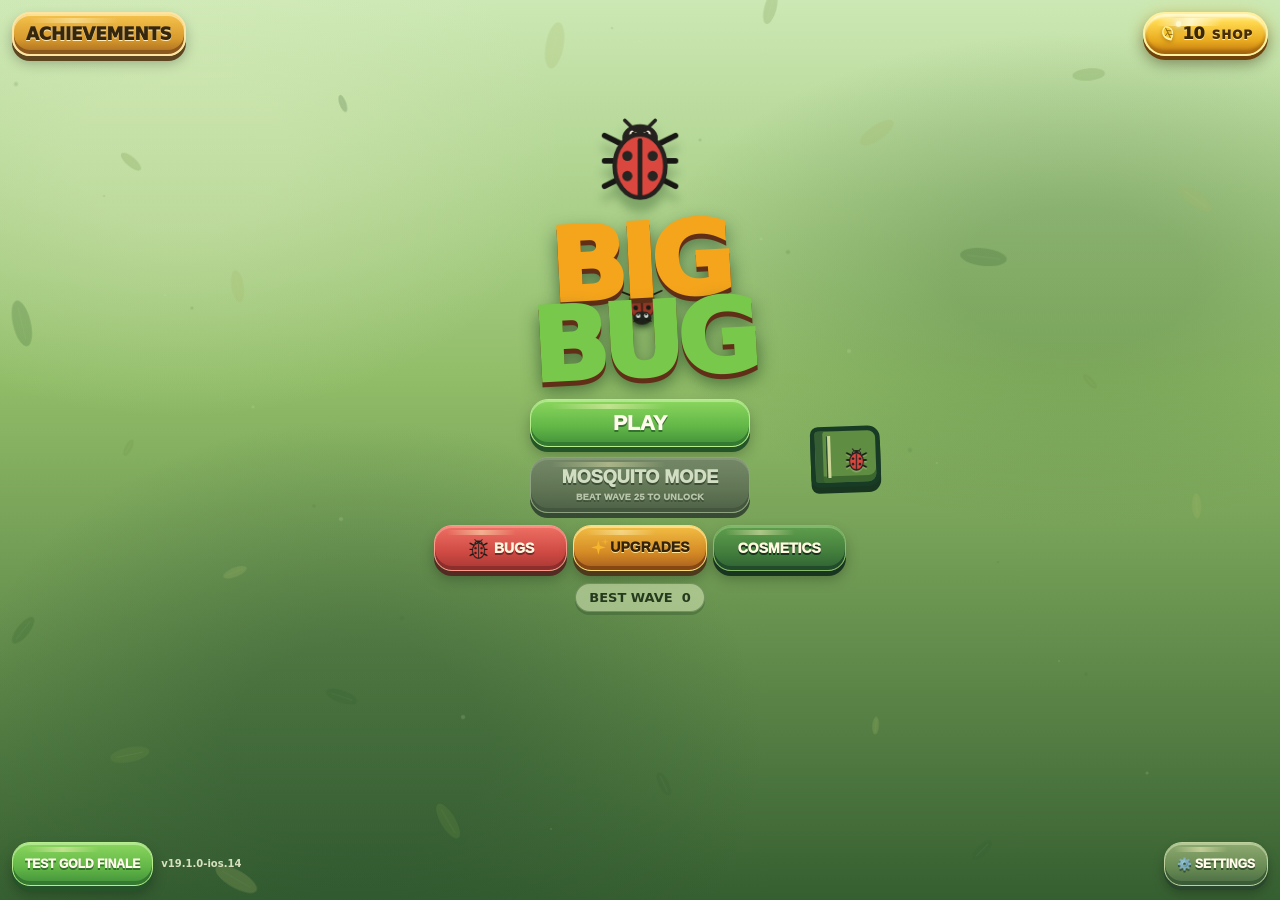
==== gold-finale-preview.html @ 5bd9e6d1 "Reveal BIG BUG in the Gold Wave 50 finale" ====
<!doctype html>
<html lang="en">
<head>
<meta charset="utf-8">
<meta name="viewport" content="width=device-width,initial-scale=1,maximum-scale=1,user-scalable=no,viewport-fit=cover">
<meta name="apple-mobile-web-app-capable" content="yes">
<meta name="apple-mobile-web-app-status-bar-style" content="black-translucent">
<meta name="theme-color" content="#152316">
<meta name="apple-mobile-web-app-title" content="Big Bug">
<meta name="color-scheme" content="dark light">
<link rel="icon" href="icon.svg?v=19.1.0-ios.7" type="image/svg+xml">
<link rel="apple-touch-icon" href="icons/apple-touch-icon.png?v=19.1.0-ios.7">
<title>BIG BUG - Gold Finale Preview</title>
<style>
:root{--ink:#172018;--cream:#f8f3df;--leaf:#5e9e43;--leaf2:#8bc34a;--orange:#f6a623;--red:#d9574f;--panel:#17301e}
*{box-sizing:border-box;-webkit-tap-highlight-color:transparent}
html,body{margin:0;width:100%;height:100%;overflow:hidden;background:#101b12;color:white;font-family:ui-rounded,system-ui,-apple-system,BlinkMacSystemFont,"Segoe UI",sans-serif;touch-action:none;user-select:none}
body{padding-top:env(safe-area-inset-top);padding-bottom:env(safe-area-inset-bottom)}
#arenaBg,#game{position:fixed;inset:0;width:100%;height:100%;display:block}#arenaBg{z-index:0;pointer-events:none;background:#101b12}#game{z-index:1;background:transparent}.bugPreview canvas{position:static!important;inset:auto!important;width:76px!important;height:76px!important;display:block!important}
.hidden{display:none!important}
.screen{position:fixed;inset:0;z-index:10;display:flex;flex-direction:column;align-items:center;justify-content:center;padding:24px;overflow:auto}
@keyframes bob{50%{transform:translateY(-8px) rotate(3deg)}}
.btn.small{min-width:0;font-size:14px;padding:10px 14px}
.tag{margin:10px 0 18px;font-weight:850;opacity:.8}
.panel{width:min(720px,100%);max-height:92vh;overflow:auto;background:#15271aee;border:2px solid #d9efbf33;border-radius:24px;padding:20px;box-shadow:0 25px 80px #0008}
.panel h2{margin:0 0 6px;font-size:28px}.panel p{opacity:.72}
.grid{display:grid;grid-template-columns:repeat(2,1fr);gap:12px}
.card{background:#203925;border:1px solid #ffffff18;border-radius:18px;padding:14px;text-align:left}
.card.selected{outline:3px solid #f4b329}
.card .art{font-size:44px}.card .bugPreview{height:76px;margin-bottom:8px;display:flex;align-items:center}.card b{font-size:18px}.muted{opacity:.65;font-size:13px}
.bar{height:10px;background:#0b130d;border-radius:99px;overflow:hidden}.bar i{display:block;height:100%;background:#e84e45}
#hud{position:fixed;top:max(10px,env(safe-area-inset-top));left:10px;right:10px;z-index:5;display:grid;grid-template-columns:1.045fr .985fr .985fr .985fr;gap:7px;pointer-events:none}
.pill{background:#0b3b20;border:1px solid #ffffff22;border-radius:14px;padding:7px 6px;font-weight:900;font-size:13px;display:flex;align-items:center;justify-content:center;gap:5px;text-align:center;white-space:nowrap;min-width:0}
#bossbar{position:fixed;top:max(78px,calc(env(safe-area-inset-top) + 68px));left:50%;right:auto;transform:translateX(-50%);width:min(310px,68vw);z-index:6;text-align:center;display:none;pointer-events:none}.bossHealthRow{margin-bottom:7px}.bossHealthRow:last-child{margin-bottom:0}.bossName{font-weight:1000;font-size:12px;letter-spacing:.6px;text-shadow:0 2px 4px #000b;margin-bottom:3px}.bossBar{height:10px;border-radius:99px;background:#210d0ddd;border:1px solid #fff4;box-shadow:0 3px 10px #0007;overflow:hidden}.bossBar i{display:block;height:100%;background:#e64d4d;border-radius:99px;transition:width .08s linear}
#pauseBtn{position:fixed;right:12px;bottom:max(12px,env(safe-area-inset-bottom));z-index:7;border:0;border-radius:50%;width:48px;height:48px;background:#132419dd;color:white;font-size:20px}
#boostBtn{position:fixed;left:12px;bottom:max(12px,env(safe-area-inset-bottom));z-index:7;border:1px solid #ffffff2a;border-radius:18px;min-width:92px;height:58px;padding:5px 10px;background:#17301eee;color:white;font:900 13px ui-rounded,system-ui,-apple-system,sans-serif;box-shadow:inset 0 -4px #0b1b10,0 5px 14px #0006;backdrop-filter:blur(6px)}#boostBtn small{display:block;font-size:10px;color:#ffd48a;margin-top:1px}#boostBtn:disabled{opacity:.48}#boostBtn.active{background:#9b6b16ee;box-shadow:inset 0 -4px #684308,0 0 18px #ffd45e88;animation:boostPulse .35s ease-in-out infinite alternate}#endlessTripleBtn{position:fixed;left:112px;bottom:max(12px,env(safe-area-inset-bottom));z-index:7;border:1px solid #ffffff2a;border-radius:18px;min-width:94px;height:58px;padding:5px 10px;background:#2b2340ee;color:white;font:900 12px ui-rounded,system-ui,-apple-system,sans-serif;box-shadow:inset 0 -4px #171021,0 5px 14px #0006;backdrop-filter:blur(6px)}#endlessTripleBtn small{display:block;font-size:10px;color:#e3c7ff;margin-top:1px}#endlessTripleBtn:disabled{opacity:.42}#endlessTripleBtn.active{background:#70439bee;box-shadow:inset 0 -4px #43225f,0 0 18px #c97cff88;animation:boostPulse .28s ease-in-out infinite alternate}#endlessRepelBtn{position:fixed;left:212px;bottom:max(12px,env(safe-area-inset-bottom));z-index:7;border:1px solid #ffffff2a;border-radius:18px;min-width:112px;height:58px;padding:5px 9px;background:#174044ee;color:white;font:900 11px ui-rounded,system-ui,-apple-system,sans-serif;box-shadow:inset 0 -4px #0b2528,0 5px 14px #0006;backdrop-filter:blur(6px)}#endlessRepelBtn small{display:block;font-size:9px;color:#bff7e9;margin-top:1px}#endlessRepelBtn:disabled{opacity:.42}#endlessRepelBtn.active{background:#24766eee;box-shadow:inset 0 -4px #124640,0 0 18px #7fffe088;animation:boostPulse .28s ease-in-out infinite alternate}@media(max-width:400px){#boostBtn{min-width:82px;padding:5px 7px;font-size:12px}#endlessTripleBtn{left:100px;min-width:82px;padding:5px 7px;font-size:11px}#endlessRepelBtn{left:188px;min-width:99px;padding:5px 6px;font-size:10px}}@keyframes boostPulse{to{transform:scale(1.04)}}.waveProg{font-size:10px;opacity:.68;margin-left:4px}
.choice{min-height:142px;text-align:left;background:#18301f;border:1px solid #ffffff18;border-radius:16px;padding:14px;box-shadow:none;position:relative;overflow:hidden}.choice:active{transform:scale(.98)}.choice .art{font-size:30px;margin-bottom:7px}.choice .rarity{font-size:10px;text-transform:uppercase;letter-spacing:1.1px;opacity:.58;font-weight:900;margin-bottom:4px}.choice b{display:block;font-size:17px}.choice p{margin:6px 0 0;line-height:1.3}.choice.common{border-left:4px solid #86a879}.choice.rare{border-left:4px solid #e3b64b}.choice.epic{border-left:4px solid #9a75c8}#upgrade .panel{max-width:520px;background:#13281a;border:1px solid #ffffff1c;box-shadow:0 18px 60px #07120b99}#upgrade .panel h2{margin-bottom:3px}#upgrade .grid{gap:9px}
.shopRow{display:flex;align-items:center;justify-content:space-between;gap:10px;background:#203925;border-radius:16px;padding:12px;margin:8px 0}.shopRow .left{display:flex;gap:12px;align-items:center}.coin{font-weight:1000;color:#ffd166}
.stats{display:grid;grid-template-columns:repeat(3,1fr);gap:8px}.stat{background:#203925;border-radius:14px;padding:10px;text-align:center}.stat b{display:block;font-size:20px}

.scrapIcon{display:inline-block;position:relative;width:18px;height:18px;vertical-align:-4px;margin-right:4px;transform:rotate(-38deg);border-radius:85% 15% 80% 20% / 80% 18% 82% 20%;background:linear-gradient(135deg,#eaff68 0%,#b9f04d 48%,#68b934 100%);border:1.5px solid #f7ffd0;box-shadow:0 0 0 1px #315a25,0 1px 3px #0008,0 0 7px #cfff5d66}
.scrapIcon:before{content:"";position:absolute;left:8px;top:1px;width:1.5px;height:15px;background:#3f7c2f;border-radius:99px;transform:rotate(5deg)}
.scrapIcon:after{content:"";position:absolute;left:7px;bottom:-4px;width:7px;height:2px;background:#6e9d3c;border-radius:99px;transform:rotate(58deg);transform-origin:left center}
.scrapCount{font-weight:1000;color:#ffd48a}.enemyLegend{display:grid;grid-template-columns:repeat(2,1fr);gap:8px;margin:12px 0}.enemyLegend .mini{background:#1d3322;border:1px solid #ffffff16;border-radius:14px;padding:9px;font-size:12px}.enemyLegend b{display:block;color:#f6e9c7;font-size:13px}
@media(max-width:560px){.grid{grid-template-columns:1fr}.panel{padding:16px}}

.leafCurrencyIcon{display:inline-block;font-size:20px;line-height:1;vertical-align:-3px;margin-right:4px;filter:drop-shadow(0 1px 1px #0008) drop-shadow(0 0 3px #d9ff66aa)}

#upgrade{background:linear-gradient(#172b1dcc,#0d1c14ee);backdrop-filter:blur(2px)}
#upgrade .panel{position:relative;overflow:hidden;max-width:520px;background:linear-gradient(155deg,#efe2b5,#d7c78d);color:#26331f;border:2px solid #769a55;border-radius:20px;box-shadow:0 7px 0 #21351f,0 16px 35px #0008,inset 0 0 0 3px #fff4c955}
#upgrade .panel:before{content:"";position:absolute;inset:8px;border:1px dashed #76925766;border-radius:13px;pointer-events:none}
#upgrade h2{font-family:Georgia,'Times New Roman',serif;color:#2b4225;letter-spacing:.4px;text-shadow:none}
#upgrade #upgradeSub{font-family:Georgia,'Times New Roman',serif;color:#586c42;font-style:italic}
#upgrade .choice{background:#f7edc9;color:#26331f;border:1px solid #8ba06b;border-radius:14px;box-shadow:0 3px 0 #718052;padding:14px}
#upgrade .choice b{font-family:Georgia,'Times New Roman',serif;color:#2a3b22}
#upgrade .choice p{color:#4b5940}#upgrade .choice .rarity{color:#64714f;opacity:1;text-transform:none;font-style:italic;letter-spacing:.3px}
#story{position:fixed;inset:0;z-index:40;display:flex;align-items:center;justify-content:center;padding:22px;background:#0c1c13d8;backdrop-filter:blur(2px)}
#story.hidden{display:none}.storyLeaf{position:relative;width:min(390px,94vw);padding:24px 22px 20px;border-radius:22px 22px 28px 18px;background:linear-gradient(155deg,#f2e6b9,#d8ca91);color:#26331f;border:2px solid #789656;box-shadow:0 9px 0 #21371f,0 16px 35px #0009,inset 0 0 0 4px #fff4ca55}
.storyLeaf:before{content:"";position:absolute;inset:9px;border:1px dashed #728b5266;border-radius:15px;pointer-events:none}.storyKicker{font:700 12px Georgia,serif;letter-spacing:1.4px;text-transform:uppercase;color:#647b43}.storyTitle{font:700 25px Georgia,serif;margin:6px 0 11px;color:#263a20}.storyText{font:17px/1.45 Georgia,'Times New Roman',serif;min-height:72px}.storyTwig{height:1px;background:#81935c88;margin:15px 0 13px;position:relative}.storyTwig:after{content:"";position:absolute;right:8px;top:-12px;font-size:18px}#storyContinue{width:100%;min-height:48px;border:0;border-radius:13px;background:#476b36;color:#fff5d4;font:700 17px Georgia,serif;box-shadow:0 4px 0 #294627}

#upgrade .panel{border-radius:10px}
#upgrade .panel:before{border-radius:6px}
#upgrade .choice{
  min-height:128px;
  border-radius:7px;
  padding:18px 16px;
  border:1px solid #87976d;
  border-left-width:1px;
  box-shadow:0 3px 0 #718052;
  display:flex;
  flex-direction:column;
  justify-content:center
}
#upgrade .choice.common{border-left:1px solid #87976d;box-shadow:0 3px 0 #718052,0 0 11px #93bd7460}
#upgrade .choice.rare{border-left:1px solid #52d96a;box-shadow:0 3px 0 #214d2b,0 0 11px #54ff7060}
#upgrade .choice.epic{border-left:1px solid #52d96a;box-shadow:0 3px 0 #214d2b,0 0 11px #54ff7060}
#upgrade .choice .rarity{display:none!important}
#upgrade .choice .art{display:none!important}
#upgrade .choice b{
  font-family:Georgia,'Times New Roman',serif;
  font-size:22px;
  line-height:1.08;
  margin:0 0 9px;
  color:#25381f
}
#upgrade .choice p{
  margin:0;
  font-family:Georgia,'Times New Roman',serif;
  font-size:16px;
  line-height:1.35;
  font-style:italic;
  color:#5b6650
}


#upgrade h2,
#upgrade .choice b,
#upgrade #upgradeSub{
  font-family:"Marker Felt","Chalkboard SE","Bradley Hand","Comic Sans MS",cursive;
}
#upgrade h2{
  font-size:31px;
  font-weight:700;
  letter-spacing:.3px;
}
#upgrade .choice b{
  font-size:24px;
  font-weight:700;
  letter-spacing:.15px;
}
#upgrade .choice p{
  font-family:"Marker Felt","Chalkboard SE","Bradley Hand","Comic Sans MS",cursive;
  font-size:17px;
  font-style:italic;
}


#upgrade{background:rgba(2,14,8,.94);backdrop-filter:blur(3px)}
#upgrade .panel{background:linear-gradient(160deg,#0c2818,#06190f 62%,#031008);color:#efe6bd;border:1px solid #35563a;box-shadow:0 8px 0 #010805,0 18px 42px #000c,inset 0 0 30px #173b2445}
#upgrade .panel:before{border-color:#56705055}
#upgrade h2{color:#f0e6b9;text-shadow:0 2px #000}
#upgrade #upgradeSub{color:#b8c7a4}
#upgrade .choice{position:relative;background:linear-gradient(145deg,#f4e7bd,#e4d39f);border:2px solid #718064;color:#19301c}
#upgrade .choice.common,#upgrade .choice.rare,#upgrade .choice.epic{border-color:#52d96a;box-shadow:0 3px 0 #214d2b,0 0 7px #54ff70,0 0 18px #39dd59a5,inset 0 0 12px #65ff7830}
#upgrade .choice.bbRare{border-color:#b96ff2;box-shadow:0 3px 0 #583176,0 0 8px #cf77ff,0 0 21px #a33aefba,inset 0 0 13px #c15fff35}
#upgrade .choice b{color:#17311d}
#upgrade .choice p{color:#59654f}
#upgrade .choice .upgradeMark{display:block;text-align:center;font-size:17px;line-height:1;margin:7px auto -1px;color:#3e5838;font-style:normal}


#upgrade h2,
#upgrade .choice b{
  font-family:"Chalkboard SE","Marker Felt","Noteworthy","Bradley Hand","Comic Sans MS",cursive;
  font-weight:700;
}
#upgrade h2{
  font-size:32px;
  letter-spacing:.2px;
  transform:rotate(-.35deg);
}
#upgrade #upgradeSub,
#upgrade .choice p{
  font-family:"Noteworthy","Bradley Hand","Chalkboard SE","Marker Felt",cursive;
  font-style:italic;
}
#upgrade #upgradeSub{font-size:18px}
#upgrade .choice{
  min-height:132px;
  padding:18px 92px 18px 18px;
  justify-content:center;
}
#upgrade .choice b{
  font-size:25px;
  line-height:1.08;
  letter-spacing:0;
  margin-bottom:10px;
}
#upgrade .choice p{
  font-size:17px;
  line-height:1.3;
  max-width:100%;
}
#upgrade .choice .upgradeMark{
  position:absolute;
  right:24px;
  top:50%;
  transform:translateY(-50%) rotate(-5deg);
  width:48px;
  height:48px;
  margin:0;
  display:flex;
  align-items:center;
  justify-content:center;
  font-family:"Chalkboard SE","Marker Felt","Noteworthy",cursive;
  font-size:30px;
  font-weight:700;
  color:#29492d;
  opacity:.92;
  text-shadow:0 1px 0 #fff8d7;
}
#upgrade .choice:nth-child(2) .upgradeMark{transform:translateY(-50%) rotate(4deg)}
#upgrade .choice:nth-child(3) .upgradeMark{transform:translateY(-50%) rotate(-3deg)}
#upgrade .choice .buddyUpgradeIcon{width:48px;height:48px;display:block;filter:drop-shadow(0 2px 1px #fff7d099);}


#base{background:rgba(3,17,10,.96);padding:18px}
#base .panel{width:min(560px,100%);max-height:94vh;background:linear-gradient(160deg,#0d2a19,#071b10 70%,#04130b);border:2px solid #49684d;border-radius:28px;padding:22px 18px 18px;box-shadow:0 10px 0 #020b06,0 24px 55px #000b,inset 0 0 35px #1f4a2c44}
#base .panel h2{text-align:center;margin:0 0 18px;color:#f8f3df;font-size:32px;letter-spacing:.5px}
#base .shopCurrency{display:flex;align-items:center;justify-content:space-between;background:#163823;border:1px solid #42684a;border-radius:20px;padding:15px 18px;margin:0 0 14px;font-size:21px}
#base .shopCurrency .scrapCount{font-size:25px;color:#9ee95e}
#base .shopRow{background:linear-gradient(145deg,#173b25,#12321f);border:1px solid #31563a;border-radius:21px;padding:14px 13px;margin:10px 0;min-height:104px}
#base .shopRow .left{gap:14px;min-width:0;flex:1}
#base .shopIcon{font-size:38px;width:48px;text-align:center;filter:drop-shadow(0 3px 3px #0007)}
#base .shopRow b{font-size:20px;color:#fff8e7}
#base .shopRow .muted{font-size:15px;line-height:1.3;color:#d2d8cd;opacity:.82;margin-top:4px}
#help .helpBugSvg{width:1.35em;height:1.5em;display:block;flex:0 0 auto;overflow:visible}#help h2 .helpBugSvg{display:inline-block;width:30px;height:34px;margin-right:7px;vertical-align:-.22em}#help .helpSwordSvg{width:22px;height:22px}
@media(max-width:430px){#base{padding:12px}#base .panel{padding:18px 12px 14px}#base .panel h2{font-size:29px}#base .shopRow{padding:12px 10px;min-height:96px}#base .shopIcon{font-size:33px;width:40px}#base .shopRow b{font-size:18px}#base .shopRow .muted{font-size:14px}}


#bugs .panel h2,
#base .panel h2{
  font-family:"Marker Felt","Chalkboard SE","Noteworthy","Bradley Hand","Comic Sans MS",cursive;
  font-weight:700;
  letter-spacing:.15px;
}
#bugs .panel>p,
#base .panel>p,
#bugs .bugCard b,
#bugs .bugCard p,
#base .shopRow b,
#base .shopRow .muted,
#base .shopCurrency{
  font-family:"Chalkboard SE","Marker Felt","Noteworthy","Bradley Hand","Comic Sans MS",cursive;
}
#bugs .panel h2{transform:rotate(-.35deg)}
#base .panel h2{transform:rotate(.3deg)}


#settings{background:rgba(3,17,10,.96);padding:18px}
#settings .panel{width:min(560px,100%);max-height:94vh;overflow:auto;background:linear-gradient(160deg,#0d2a19,#071b10 70%,#04130b);border:2px solid #49684d;border-radius:28px;padding:22px 18px 18px;box-shadow:0 10px 0 #020b06,0 24px 55px #000b,inset 0 0 35px #1f4a2c44}
#settings .panel h2{text-align:center;margin:0 0 8px;color:#f8f3df;font-size:32px;font-family:"Marker Felt","Chalkboard SE","Noteworthy","Bradley Hand","Comic Sans MS",cursive}
#settings .settingsIntro{text-align:center;margin:0 0 16px}
.settingRow{display:flex;align-items:center;justify-content:space-between;gap:16px;background:linear-gradient(145deg,#173b25,#12321f);border:1px solid #31563a;border-radius:20px;padding:15px 16px;margin:10px 0;min-height:72px}
.settingRow .settingText{min-width:0}.settingRow b{display:block;font-size:19px;color:#fff8e7}.settingRow .muted{font-size:14px;line-height:1.3;margin-top:3px}
.pcControlsChoice{display:flex;gap:6px;flex:0 0 auto}.pcControlBtn{min-width:78px;border:0;border-radius:12px;padding:10px 12px;font-weight:950;font-size:13px;color:#dce8dc;background:#34483a;box-shadow:inset 0 -3px 0 #1b2b20}.pcControlBtn.selected{color:#172018;background:#77c84b;box-shadow:inset 0 -3px 0 #438c2e,0 0 0 1px #a9df81}.pcOnlySetting.hidden{display:none!important}
.toggleBtn{min-width:84px;border:0;border-radius:999px;padding:11px 14px;font-weight:900;font-size:15px;color:#fff;background:#5a665c;box-shadow:inset 0 -4px 0 #0003}
.toggleBtn.on{background:#55b83f}.toggleBtn.off{background:#6a6f6b}
.volumeControl{display:flex;align-items:center;gap:10px;min-width:190px;justify-content:flex-end}.volumeControl input[type="range"]{width:min(180px,34vw);accent-color:#77c84b;cursor:pointer}.volumeValue{min-width:46px;text-align:right;font-weight:950;color:#f8f3df;font-size:15px}
.settingsDanger{margin-top:18px;padding-top:16px;border-top:1px solid #3b5941}.settingsDanger h3{margin:0 0 5px;color:#ffaaa4;font-size:19px}.settingsDanger p{margin:0 0 12px}
#resetConfirm{margin-top:12px;background:#351516;border:1px solid #a94e4e;border-radius:20px;padding:16px;text-align:center;box-shadow:inset 0 0 26px #0005}
#resetConfirm h3{color:#ffd7d3;margin:0 0 7px;font-size:21px}#resetConfirm p{margin:0 0 14px;color:#f1cbc8}
#resetConfirm .btn{margin:5px 4px;min-width:135px}
#settings>.panel>.btn[data-action="home"]{display:block;width:100%;margin:16px 0 2px;min-height:58px}
#help .helpBugSvg{width:1.35em;height:1.5em;display:block;flex:0 0 auto;overflow:visible}#help h2 .helpBugSvg{display:inline-block;width:30px;height:34px;margin-right:7px;vertical-align:-.22em}#help .helpSwordSvg{width:22px;height:22px}
@media(max-width:430px){#settings{padding:12px}#settings .panel{padding:18px 12px 14px}.settingRow{padding:13px 12px}.settingRow b{font-size:18px}.toggleBtn{min-width:78px}}


#upgrade #upgradeSub{font-size:22px!important;line-height:1.2!important;text-align:center!important;font-style:normal!important;font-weight:700!important;margin:8px auto 18px!important;color:#c8d7b7!important}
#upgrade .upgradeMark{width:60px!important;height:60px!important;right:18px!important;display:flex!important;align-items:center!important;justify-content:center!important;color:#31523a!important;text-shadow:none!important}
#upgrade .bbUpgradeIcon{display:block;width:58px;height:58px;overflow:visible}
#upgrade .bbUpgradeIcon .ink{fill:none;stroke:#294b31;stroke-width:3;stroke-linecap:round;stroke-linejoin:round}
#upgrade .bbUpgradeIcon .fill{fill:#79ad55;stroke:#294b31;stroke-width:3;stroke-linecap:round;stroke-linejoin:round}
#upgrade .bbUpgradeIcon .cream{fill:#efe1ac;stroke:#294b31;stroke-width:3;stroke-linecap:round;stroke-linejoin:round}
#upgrade .bbUpgradeIcon .dark{fill:#294b31}
#upgrade .bbUpgradeIcon .accent{fill:#9ac965;stroke:#294b31;stroke-width:3;stroke-linecap:round;stroke-linejoin:round}
#upgrade .buddyUpgradeIcon{width:58px!important;height:58px!important;filter:drop-shadow(0 2px 0 #fff7d099)}
#upgrade .buddyArmyWrap{display:flex;align-items:center;justify-content:center;width:64px;height:58px;position:relative}
#upgrade .buddyArmyWrap canvas{position:absolute;width:34px!important;height:34px!important;filter:drop-shadow(0 1px 0 #fff7d099)}
#upgrade .buddyArmyWrap canvas:nth-child(1){left:0;top:17px;transform:rotate(-13deg)}
#upgrade .buddyArmyWrap canvas:nth-child(2){left:15px;top:2px;z-index:2}
#upgrade .buddyArmyWrap canvas:nth-child(3){right:0;top:17px;transform:rotate(13deg)}



#goldFail{position:fixed;inset:0;z-index:1600;display:flex;align-items:center;justify-content:center;padding:18px;background:radial-gradient(circle at 50% 42%,#3b2909aa 0%,#100b05ee 52%,#030201f5 100%)}
#goldFail.hidden{display:none!important}
#goldFail .goldFailPanel{position:relative;width:min(420px,92vw);padding:24px 20px 20px;text-align:center;overflow:hidden;border:2px solid #ffe38a;border-radius:18px;background:linear-gradient(165deg,#211708 0%,#120d06 58%,#080603 100%);box-shadow:0 8px 0 #4a2b05,0 20px 55px #000c,inset 0 0 28px #d89a1b22,0 0 28px #ffd84f55}
#goldFail .goldFailPanel:before,#goldFail .goldFailPanel:after{content:"✦";position:absolute;color:#fff4ae;text-shadow:0 0 7px #fff,0 0 13px #ffc928;font-size:17px;animation:goldFailTwinkle 1.15s ease-in-out infinite}
#goldFail .goldFailPanel:before{left:20px;top:18px}
#goldFail .goldFailPanel:after{right:22px;top:42px;animation-delay:.45s}
#goldFail h2{margin:0 0 8px;color:#ffe071;font-size:clamp(30px,8vw,42px);line-height:1;text-shadow:0 3px #5d3605,0 0 12px #f5c63855}
#goldFail .goldFailSub{margin:0 0 18px;color:#eadfb7;font-size:15px;opacity:.92}
#goldFail .goldFailBalance{display:flex;align-items:center;justify-content:center;gap:5px;margin:0 auto 16px;padding:8px 12px;width:max-content;max-width:100%;border:1px solid #9f762d;border-radius:999px;background:#2a1d09;color:#fff0a6;font-weight:900}
#goldFail .goldFailActions{display:grid;gap:10px}
#goldFail .goldFailContinue{margin:0!important;width:100%!important;background:linear-gradient(#f4d45c,#c48a17)!important;color:#2f1c03!important;border:1px solid #ffe99b!important;box-shadow:inset 0 3px #fff3ad,inset 0 -4px #8c5d0b,0 5px 0 #523305!important;text-shadow:0 1px #fff1a0!important}
#goldFail .goldFailContinue:disabled{opacity:.46;filter:saturate(.45);cursor:default}
#goldFail .goldFailSquished{margin:0!important;width:100%!important;background:linear-gradient(#c94e48,#8e2725)!important;border:1px solid #ef7a70!important;color:#fff5ec!important;box-shadow:inset 0 3px #e98178,inset 0 -4px #5c1716,0 5px 0 #320d0c!important}
@keyframes goldFailTwinkle{0%,100%{opacity:.28;transform:scale(.72) rotate(0)}50%{opacity:1;transform:scale(1.18) rotate(20deg)}}

#gameover .panel>.btn{display:block;margin:14px auto;width:min(100%,470px)}
#gameover #overTitle{font-size:clamp(30px,8vw,46px);line-height:1.05;text-align:left;white-space:nowrap}
.testJump{display:flex;gap:6px;align-items:center;position:absolute!important;right:8px!important;bottom:max(5px,env(safe-area-inset-bottom))!important;z-index:50;opacity:.88;margin:0!important;transform:none!important}.testJump select{min-height:36px;width:148px;border:1px solid #ffffff2a;border-radius:11px;background:#17231bf2;color:#fff;padding:0 7px;font:800 11px ui-rounded,system-ui,-apple-system,sans-serif;box-shadow:0 3px 10px #0005}.testJump .btn{min-height:36px;padding:6px 9px;font-size:10px}.testHint{display:none}
#gameover #overSub:empty{display:none}
#gameover.endlessOver .stats{margin-top:18px}

.creditsTestBtn{position:absolute!important;left:62px!important;bottom:max(5px,env(safe-area-inset-bottom))!important;z-index:50;font-size:10px!important;padding:7px 9px!important;opacity:.72;margin:0!important;min-width:0!important;transform:none!important}.purifyTestBtn{position:absolute!important;left:62px!important;bottom:max(42px,calc(env(safe-area-inset-bottom) + 37px))!important;z-index:50;font-size:10px!important;padding:7px 9px!important;opacity:.72;margin:0!important;min-width:0!important;transform:none!important}
#ending{position:fixed;inset:0;z-index:1000;overflow:hidden;background:#020503;color:#f6f0dc;padding:0;display:block}
#ending.hidden{display:none}
#endingBackdrop{position:absolute;inset:0;background:
 radial-gradient(circle at 50% 28%,rgba(101,63,104,.23),transparent 30%),
 radial-gradient(circle at 22% 78%,rgba(80,112,54,.13),transparent 25%),
 linear-gradient(#07120c,#020503 70%);transition:opacity 2.2s ease}
#endingBackdrop:before,#endingBackdrop:after{content:"";position:absolute;width:180px;height:180px;border-radius:50%;filter:blur(38px);opacity:.15}
#endingBackdrop:before{background:#8d568e;left:-70px;top:20%}
#endingBackdrop:after{background:#8aa653;right:-70px;bottom:12%}
.endingVignette{position:absolute;inset:0;box-shadow:inset 0 0 120px #000,inset 0 0 40px #000;pointer-events:none}
#creditsRoll{position:absolute;left:0;right:0;top:100vh;text-align:center;will-change:transform;animation:creditsRise 36s linear forwards}
#creditsRoll .endBug{font-size:44px;filter:drop-shadow(0 0 12px #9f6aa8aa);margin-bottom:18px}
#creditsRoll h1{font-family:"Marker Felt","Chalkboard SE","Noteworthy",cursive;font-size:44px;letter-spacing:2px;margin:0 0 8px;text-shadow:0 4px 0 #000,0 0 22px #7c4778}
#creditsRoll .endSub{font-size:14px;letter-spacing:4px;color:#b8c7ad;margin-bottom:70px}
#creditsRoll h2{font-family:"Marker Felt","Chalkboard SE","Noteworthy",cursive;font-size:24px;color:#d4b7d5;letter-spacing:3px;margin:0 0 28px}
#creditsRoll .creditName{font-family:"Chalkboard SE","Marker Felt","Noteworthy",cursive;font-size:29px;font-weight:800;margin:0 0 28px;text-shadow:0 3px 0 #000}
#creditsRoll .creditName{opacity:0;will-change:transform,opacity;transition:transform .82s cubic-bezier(.18,.9,.28,1.12),opacity .32s ease}
#creditsRoll .creditName:nth-of-type(2n){transform:translateX(-72vw) rotate(-2deg)}
#creditsRoll .creditName:nth-of-type(2n+1){transform:translateX(72vw) rotate(2deg)}
#creditsRoll .creditName.creditNameIn{opacity:1;transform:translateX(0) rotate(0deg)}
#creditsRoll .endThanks{margin-top:80px;font-size:16px;color:#96ad83;letter-spacing:3px}
@keyframes creditsRise{from{transform:translateY(0)}to{transform:translateY(calc(-100vh - 1120px))}}
#continuePrompt{position:absolute;inset:0;display:flex;align-items:center;justify-content:center;background:#000;color:#fff;font-family:Georgia,serif;font-size:28px;letter-spacing:2px;opacity:0;pointer-events:none;transition:opacity 2.4s ease}
#continuePrompt.show{opacity:1}
#victoryScene{position:absolute;inset:0;z-index:4;display:none;overflow:hidden;background:radial-gradient(circle at 50% 43%,#57345c88 0 18%,transparent 44%),linear-gradient(#171020,#090b0d 66%,#08120b);opacity:1}
#victoryScene.play{display:block}
#victoryScene.cleaning{animation:victoryWorldClean 9.6s ease-in-out forwards}
.victoryRoots{position:absolute;inset:-8%;opacity:.95;background:repeating-radial-gradient(ellipse at 50% 70%,transparent 0 40px,#7d4c8466 43px 46px,transparent 50px 78px),radial-gradient(ellipse at 20% 83%,#9b5b9055 0 4%,transparent 19%),radial-gradient(ellipse at 80% 76%,#73407855 0 5%,transparent 21%);filter:blur(.3px);animation:victoryRootsFade 8.7s 1.0s ease forwards}
#victorySporeField{position:absolute;inset:0;pointer-events:none;opacity:1;animation:victorySporesFade 8.9s .75s ease forwards}
.victorySpore{position:absolute;width:5px;height:5px;border-radius:50%;background:#d99bd9;box-shadow:0 0 7px #e9b4e5,0 0 15px #a85ba4;opacity:.72;animation:victorySporeFloat 2.8s ease-in-out infinite alternate}
.victoryBossWrap{position:absolute;left:50%;top:47%;width:min(300px,78vw);height:min(300px,78vw);transform:translate(-50%,-50%);filter:drop-shadow(0 16px 20px #000a)}
#victoryBossCanvas{width:100%;height:100%;display:block;transform-origin:50% 58%}
#victoryScene.play #victoryBossCanvas{animation:victoryBossFall 5.7s .25s cubic-bezier(.28,.01,.55,1) forwards}
#victorySavedText{position:absolute;left:50%;top:48%;transform:translate(-50%,-50%) scale(.78) rotate(-2deg);width:min(92vw,680px);text-align:center;opacity:0;font-family:"Marker Felt","Chalkboard SE","Noteworthy","Bradley Hand",cursive;letter-spacing:.6px;text-shadow:0 5px 0 #2b1c13,0 10px 30px #000c;pointer-events:none}
#victorySavedText span{display:block;color:#f5b02e;font-size:clamp(34px,10vw,68px);line-height:.88;font-weight:900}
#victorySavedText strong{display:block;color:#78c84c;font-size:clamp(42px,12vw,82px);line-height:.9;margin-top:9px;font-weight:1000}
#victoryScene.play #victorySavedText{animation:victoryTextPop 3.8s 6.45s cubic-bezier(.2,.9,.25,1) forwards}
@keyframes victoryBossFall{0%{transform:translateY(0) scale(1);opacity:1;filter:saturate(1)}18%{transform:translateY(2px) rotate(-2deg) scale(1.025)}34%{transform:translateY(-3px) rotate(2deg) scale(.99);filter:saturate(.9)}53%{transform:translateY(9px) rotate(-3deg) scale(.94);opacity:.92;filter:saturate(.7) brightness(.9)}72%{transform:translateY(27px) rotate(4deg) scale(.79,.68);opacity:.67;filter:saturate(.4) brightness(.72)}100%{transform:translateY(74px) rotate(-5deg) scale(.48,.24);opacity:0;filter:saturate(0) brightness(.5)}}
@keyframes victorySporesFade{0%,18%{opacity:1}62%{opacity:.35}100%{opacity:0}}
@keyframes victoryRootsFade{0%,12%{opacity:.95;filter:saturate(1)}65%{opacity:.35;filter:saturate(.45)}100%{opacity:0;filter:saturate(0)}}
@keyframes victorySporeFloat{from{transform:translate(-5px,11px) scale(.75)}to{transform:translate(8px,-16px) scale(1.15)}}
@keyframes victoryWorldClean{0%,44%{background-color:#090b0d}100%{background:radial-gradient(circle at 50% 48%,#cde8af33,transparent 38%),linear-gradient(#7ea765,#42623c 70%,#263c29)}}
@keyframes victoryTextPop{0%{opacity:0;transform:translate(-50%,-50%) scale(.72) rotate(-3deg)}18%{opacity:1;transform:translate(-50%,-50%) scale(1.09) rotate(1deg)}30%,75%{opacity:1;transform:translate(-50%,-50%) scale(1) rotate(-1deg)}100%{opacity:0;transform:translate(-50%,-53%) scale(1.03) rotate(0)}}
#help .helpBugSvg{width:1.35em;height:1.5em;display:block;flex:0 0 auto;overflow:visible}#help h2 .helpBugSvg{display:inline-block;width:30px;height:34px;margin-right:7px;vertical-align:-.22em}#help .helpSwordSvg{width:22px;height:22px}
@media(max-width:430px){#creditsRoll h1{font-size:38px}#creditsRoll .creditName{font-size:26px}}


/* peaceful garden credits polish */
#endingGarden{position:absolute;inset:0;overflow:hidden;pointer-events:none}
#creditsChaseCanvas{position:absolute;inset:0;width:100%;height:100%;display:block;z-index:2;pointer-events:none}
#creditsRoll{z-index:5}
.endingVignette{z-index:4}
#endingLadybug{display:none!important}
.endGrass{position:absolute;left:-5%;right:-5%;bottom:-6px;height:92px;opacity:.22;background:repeating-linear-gradient(78deg,transparent 0 18px,#6e8a59 19px 21px,transparent 22px 35px);mask-image:linear-gradient(to top,#000,transparent)}
.endMoon{position:absolute;width:72px;height:72px;border-radius:50%;right:10%;top:10%;background:#d8d4b6;opacity:.09;box-shadow:0 0 38px #c7c3a288}
.endSpore{position:absolute;width:4px;height:4px;border-radius:50%;background:#d7c5dc;opacity:.28;box-shadow:0 0 7px #d7c5dc;animation:endFloat 9s ease-in-out infinite}
.endSpore.s2{left:18%;top:68%;animation-delay:-2s}.endSpore.s3{left:76%;top:52%;animation-delay:-5s}.endSpore.s4{left:88%;top:78%;animation-delay:-7s}.endSpore.s5{left:34%;top:38%;animation-delay:-3.5s}.endSpore.s6{left:61%;top:82%;animation-delay:-1s}
@keyframes endFloat{0%,100%{transform:translate(0,14px);opacity:.12}50%{transform:translate(14px,-22px);opacity:.36}}
#endingLadybug{
position:absolute;
bottom:30px;
left:24px;
width:48px;
height:48px;
opacity:.92;
filter:none;
transform-origin:50% 55%;
animation:endingBugWatch 29.5s ease-in-out 0s 1 forwards
}
to{transform:translateX(calc(100vw + 85px)) rotate(5deg)}}
#creditsRoll .creditName:after{content:"";display:block;width:34px;height:1px;margin:11px auto 0;background:linear-gradient(90deg,transparent,#8c6e8e,transparent);opacity:.65}
#creditsRoll h2{text-shadow:0 0 18px #8d568e88}


@media(max-width:360px){
 #home .testJump select{width:112px}
 #home .creditsTestBtn{left:52px!important;font-size:9px!important;padding:7px 7px!important}
 #home .purifyTestBtn{left:52px!important;font-size:9px!important;padding:7px 7px!important}
}


.bbIcon{display:inline-block;position:relative;width:1.15em;height:1.15em;vertical-align:-.19em;flex:0 0 auto}
.bbHeartIcon{width:1.12em;height:1em;transform:rotate(-45deg);border-radius:20% 0 20% 20%;background:#df5149;box-shadow:inset 2px 2px #ff8b78,0 2px 0 #742b28}
.bbHeartIcon:before,.bbHeartIcon:after{content:"";position:absolute;background:inherit;border-radius:50%;width:100%;height:100%}.bbHeartIcon:before{top:-50%;left:0}.bbHeartIcon:after{left:50%;top:0}
.bbBoltIcon{width:.72em;height:1.25em;background:#f6b72b;clip-path:polygon(58% 0,8% 58%,45% 58%,29% 100%,94% 42%,57% 42%);filter:drop-shadow(0 2px 0 #6c4913)}
#upgrade .choice .upgradeMark .bbBoltIcon.dragonflyReflexBolt{font-size:62px!important;width:.82em!important;height:1.42em!important;filter:drop-shadow(0 3px 0 #6c4913) drop-shadow(0 0 5px #f6b72b66)!important}
.bbSparkIcon:before,.bbSparkIcon:after{content:"";position:absolute;inset:5%;background:#f5b52d;clip-path:polygon(50% 0,60% 39%,100% 50%,60% 61%,50% 100%,40% 61%,0 50%,40% 39%)}.bbSparkIcon:after{transform:translate(48%,-38%) scale(.48);opacity:.8}
.bbSproutIcon:before,.bbSproutIcon:after{content:"";position:absolute;background:#6fb747;border-radius:100% 0 100% 0;width:58%;height:42%;top:15%}.bbSproutIcon:before{left:3%;transform:rotate(25deg)}.bbSproutIcon:after{right:3%;transform:scaleX(-1) rotate(25deg)}.bbSproutIcon{border-left:2px solid #78a84e;border-radius:50%;transform:rotate(-2deg)}
.bbBiteIcon{width:.82em;height:1.38em;transform:rotate(43deg);margin-right:.08em}.bbBiteIcon:before{content:"";position:absolute;left:34%;top:0;width:32%;height:72%;background:linear-gradient(90deg,#879590 0%,#f8f5df 42%,#fffbea 56%,#9ca7a2 100%);clip-path:polygon(50% 0,100% 14%,82% 100%,18% 100%,0 14%);filter:drop-shadow(0 1px 0 #26302b);border-radius:1px}.bbBiteIcon:after{content:"";position:absolute;left:2%;top:68%;width:96%;height:13%;background:#d8a13a;border:1px solid #593b17;border-radius:35% 35% 45% 45%;box-shadow:0 .18em 0 -.02em #70461f,0 .36em 0 -.10em #2b2119;transform:rotate(-1deg)}
.bbBugIcon{width:1.02em;height:1.18em;border-radius:48% 48% 46% 46%;border:2px solid #24211e;background:radial-gradient(circle at 29% 39%,#24211e 0 8%,transparent 9%),radial-gradient(circle at 71% 39%,#24211e 0 8%,transparent 9%),radial-gradient(circle at 29% 68%,#24211e 0 8%,transparent 9%),radial-gradient(circle at 71% 68%,#24211e 0 8%,transparent 9%),linear-gradient(90deg,transparent 47%,#24211e 47% 53%,transparent 53%),#d9473f;box-shadow:inset 0 0 0 1px #ed6a60,0 1px 0 #111}.bbBugIcon:before{content:"";position:absolute;left:16%;top:-28%;width:68%;height:38%;border-radius:50% 50% 42% 42%;background:#24211e;border:1px solid #171714;box-sizing:border-box}.bbBugIcon:after{content:"••";position:absolute;left:20%;top:-31%;width:60%;color:#f8f3df;font:bold .36em/1 system-ui,sans-serif;letter-spacing:.35em;text-align:center;text-shadow:0 0 0 #fff}
.bbSwordSvg{width:1.28em;height:1.28em;display:block;flex:0 0 auto;overflow:visible;filter:drop-shadow(0 1px 1px #0008)}
#pause .panel h2{display:block;text-align:center;width:100%;margin-left:auto;margin-right:auto}
#pause .panel,#bugs .panel{position:relative}
.screenLeafBank{position:absolute;right:18px;top:18px;z-index:4;display:flex;align-items:center;justify-content:center;gap:7px;min-width:86px;padding:8px 11px;border-radius:14px;background:#17301f;border:1px solid #ffffff2b;box-shadow:inset 0 -2px #0b1b10,0 4px 12px #0004;color:#f5ffe8;font-size:18px;font-weight:1000;line-height:1;text-shadow:0 1px 0 #17301f}.screenLeafBank .leafCurrencyIcon.bbLeafIcon{width:25px;height:25px;flex:0 0 25px;filter:drop-shadow(0 0 6px #baff78aa)}
@media(max-width:560px){.screenLeafBank{right:12px;top:12px;min-width:74px;padding:7px 9px;font-size:16px}.screenLeafBank .leafCurrencyIcon.bbLeafIcon{width:22px;height:22px;flex-basis:22px}}
.pauseStats{display:grid;grid-template-columns:1fr 1fr;gap:8px;margin:14px auto 18px;max-width:330px;text-align:left}.pauseStat{background:#17301f;border:1px solid #ffffff22;border-radius:10px;padding:9px 11px;box-shadow:inset 0 -2px #0b1b10}.pauseStat small{display:block;font-size:10px;opacity:.7;letter-spacing:.6px}.pauseStat b{display:block;font-size:18px;margin-top:2px}
.leafCurrencyIcon.bbLeafIcon{width:24px;height:24px;font-size:0;background:none;border:0;box-shadow:none;filter:drop-shadow(0 0 5px #dfff63);transform:none}.leafCurrencyIcon.bbLeafIcon:before{content:"";position:absolute;inset:0;background:url("data:image/svg+xml,%3Csvg xmlns='http://www.w3.org/2000/svg' viewBox='-16 -16 32 36'%3E%3Cg transform='rotate(-26)'%3E%3Cpath d='M0 -12 C11 -7.4 11.4 3.4 0 12 C-11.4 3.4 -11 -7.4 0 -12 Z' fill='%23c9f84f' stroke='%23fbffe1' stroke-width='2'/%3E%3Cpath d='M0 -9.4 V9.8 M0 -4.6 L6 -1.2 M0 -.6 L-6.2 2.4 M0 3 L5.4 5.8' fill='none' stroke='%233d792d' stroke-width='1.6' stroke-linecap='round'/%3E%3C/g%3E%3C/svg%3E") center/contain no-repeat}.leafCurrencyIcon.bbLeafIcon:after{display:none}
.goldLeafIcon{display:inline-block;position:relative;width:24px;height:24px;vertical-align:-6px;margin-right:4px;filter:drop-shadow(0 0 5px #ffd84f) drop-shadow(0 0 10px #fff0a055)}
.goldLeafIcon:before{content:"";position:absolute;inset:0;background:url("data:image/svg+xml,%3Csvg xmlns='http://www.w3.org/2000/svg' viewBox='-16 -16 32 36'%3E%3Cg transform='rotate(-26)'%3E%3Cpath d='M0 -12 C11 -7.4 11.4 3.4 0 12 C-11.4 3.4 -11 -7.4 0 -12 Z' fill='%23f4c62f' stroke='%23fff2a6' stroke-width='2'/%3E%3Cpath d='M0 -9.4 V9.8 M0 -4.6 L6 -1.2 M0 -.6 L-6.2 2.4 M0 3 L5.4 5.8' fill='none' stroke='%23956b12' stroke-width='1.6' stroke-linecap='round'/%3E%3C/g%3E%3C/svg%3E") center/contain no-repeat}
.goldLeafIcon:after{content:"✦";position:absolute;right:-6px;top:-7px;color:#fff7c7;font-size:11px;text-shadow:0 0 5px #fff,0 0 9px #ffd33d;animation:goldTwinkle 1.35s ease-in-out infinite}
@keyframes goldTwinkle{0%,100%{opacity:.3;transform:scale(.65) rotate(0)}50%{opacity:1;transform:scale(1.15) rotate(22deg)}}
.goldCurrency{border-color:#a77c24!important;background:linear-gradient(145deg,#3a3218,#27240f)!important;color:#fff2b0}.goldCount{font-size:25px;color:#ffd94d;font-weight:1000}
.goldUnlockBtn{background:#e6b62c!important;box-shadow:inset 0 -4px #9d7116,0 5px 0 #1f3b20!important}.continueGold{background:#e7b72e!important;box-shadow:inset 0 -4px #9b6c13,0 5px 0 #1f3b20!important}
#gameover #goldContinueBtn{display:block;margin:14px auto;width:min(100%,470px)}.continueGold:disabled{opacity:.48;filter:saturate(.55);cursor:default}
#gameover .bankedLeavesNotice{display:flex;align-items:center;justify-content:center;gap:10px;margin:16px auto 8px;padding:13px 15px;width:min(100%,450px);border-radius:17px;border:2px solid #9de16d;background:linear-gradient(180deg,#5fae3d 0%,#3f7f30 46%,#295826 100%);box-shadow:inset 0 2px 0 #dff7b6aa,inset 0 -4px 0 #1f4a1b,0 0 0 1px #cfff9b55,0 8px 18px #0005,0 0 18px #7df06a2b;color:#efffcc;font-weight:1000;font-size:clamp(22px,5vw,34px);line-height:1.08;text-align:center;text-shadow:0 2px 0 #285021,0 0 10px #c8ff9b33}#gameover .bankedLeavesNotice .leafCurrencyIcon.bbLeafIcon{width:32px;height:32px;flex:0 0 32px;filter:drop-shadow(0 0 10px #cfff87) drop-shadow(0 1px 0 #183114)}#gameover .bankedLeavesNotice #earnedLeaves{font-size:1.16em;line-height:1;color:#fffef1;text-shadow:0 2px 0 #305d26,0 0 12px #eaffbe66}#gameover .bankedLeavesNotice .bankedText{display:block}#gameover .bankedLeavesNotice .bankedLabel{display:block}#gameover .bankedLeavesNotice .bankedSub{display:block;font-size:.58em;line-height:1.05;letter-spacing:.1px;color:#f4ffd9;opacity:.98;margin-top:4px;text-shadow:0 1px 0 #2b5723}@media(max-width:430px){#gameover .bankedLeavesNotice{font-size:clamp(20px,6.4vw,28px);padding:12px 12px;gap:8px;width:min(100%,430px)}#gameover .bankedLeavesNotice .leafCurrencyIcon.bbLeafIcon{width:28px;height:28px;flex-basis:28px}}

.shopDrawn{font-size:34px;margin:0 7px}.shopIcon{display:flex;align-items:center;justify-content:center}
#bugs .panel,#base .panel{background:linear-gradient(160deg,#0d2a19,#071b10 70%,#04130b);border-color:#557354}
#bugs .panel:before,#base .panel:before{content:"";display:block;position:sticky;top:-20px;height:5px;margin:-20px -18px 16px;background:repeating-linear-gradient(90deg,#6f914f 0 18px,#476b3c 18px 28px);opacity:.45;z-index:2}
#bugs .card,#base .shopRow{border-radius:16px;background:#153923;border-color:#3c6242}
#bugs .card.selected{outline:2px solid #efb234;box-shadow:inset 0 0 0 2px #efb23444}
#base .shopCurrency{border-radius:14px}
#pause .panel,#gameover .panel{border-radius:18px;border-color:#4b684d;box-shadow:0 8px 0 #08150c,0 22px 55px #0009}


#hud .pill:nth-child(2){font-size:12px;gap:3px;letter-spacing:-.15px;overflow:hidden}
#hud .pill:nth-child(2) .waveProg{font-size:9px;margin-left:2px;min-width:0}
#hud .pill:nth-child(2).waveDouble{font-size:10.5px;gap:2px;letter-spacing:-.35px;padding-left:4px;padding-right:4px}
#hud .pill:nth-child(2).waveDouble .waveProg{font-size:8px;margin-left:1px;letter-spacing:-.2px}
#hud .pill:nth-child(2).waveTriple{font-size:9.5px;gap:1px;letter-spacing:-.45px;padding-left:3px;padding-right:3px}
#hud .pill:nth-child(2).waveTriple .waveProg{font-size:7.5px;margin-left:1px}
#hud .pill:nth-child(4) .bbSwordSvg{width:1.62em;height:1.62em;margin:-.18em -.02em}


@keyframes endingBugWatch{
  0%{transform:translateX(0) translateY(0) rotate(0deg)}
  8%{transform:translateX(0) translateY(-1px) rotate(-3deg)}
  16%{transform:translateX(0) translateY(0) rotate(2deg)}
  28%{transform:translateX(0) translateY(-1px) rotate(-2deg)}
  40%{transform:translateX(0) translateY(0) rotate(3deg)}
  52%{transform:translateX(0) translateY(-1px) rotate(-2deg)}
  64%{transform:translateX(0) translateY(0) rotate(2deg)}
  76%{transform:translateX(0) translateY(-1px) rotate(-2deg)}
  84%{transform:translateX(0) translateY(0) rotate(8deg)}
  88%{transform:translateX(8vw) translateY(-1px) rotate(84deg)}
  92%{transform:translateX(28vw) translateY(0) rotate(88deg)}
  96%{transform:translateX(58vw) translateY(-1px) rotate(91deg)}
  100%{transform:translateX(calc(100vw + 80px)) translateY(0) rotate(92deg)}
}


html:has(#home:not(.hidden)),body:has(#home:not(.hidden)){background:#365f31!important}
html:has(#settings:not(.hidden)),body:has(#settings:not(.hidden)),
html:has(#base:not(.hidden)),body:has(#base:not(.hidden)),
html:has(#bugs:not(.hidden)),body:has(#bugs:not(.hidden)),
html:has(#pause:not(.hidden)),body:has(#pause:not(.hidden)),
html:has(#gameover:not(.hidden)),body:has(#gameover:not(.hidden)){background:#03110a!important}
html:has(#ending:not(.hidden)),body:has(#ending:not(.hidden)){background:#020503!important}


#base .shopBuyStack{display:flex;flex-direction:column;gap:7px;flex:0 0 118px}
#base .shopBuyStack .goldUpgradeBtn{background:linear-gradient(#f1c642,#c98e16)!important;color:#2a210b!important;border:1px solid #ffe889;box-shadow:inset 0 -4px #8d6110,0 4px 0 #132214,0 0 10px #ffd84f44!important}
#base .shopBuyStack .goldUpgradeBtn .goldLeafIcon{width:20px;height:20px;vertical-align:-5px;margin-right:3px}
#help .helpBugSvg{width:1.35em;height:1.5em;display:block;flex:0 0 auto;overflow:visible}#help h2 .helpBugSvg{display:inline-block;width:30px;height:34px;margin-right:7px;vertical-align:-.22em}#help .helpSwordSvg{width:22px;height:22px}
@media(max-width:430px){#base .shopBuyStack{flex-basis:105px;gap:6px}}
#goldShop{background:rgba(3,17,10,.97);padding:18px}
#goldShop .panel{width:min(560px,100%);max-height:94vh;background:linear-gradient(160deg,#2c2610,#171708 72%,#0b1107);border:2px solid #9b7622;border-radius:28px;padding:22px 18px 18px;box-shadow:0 10px 0 #090704,0 24px 55px #000b,inset 0 0 38px #d6a72b22}
#goldShop h2{text-align:center;margin:0 0 6px;color:#fff0a4;font:700 31px "Marker Felt","Chalkboard SE","Noteworthy",cursive}
#goldShop .goldShopBalance{text-align:center;margin:0 auto 12px;font-weight:900;font-size:16px;color:#ffe47a}
#goldShop .goldShopBalance .goldLeafIcon{width:18px;height:18px;vertical-align:-4px}
.goldContinueCallout{display:grid;gap:3px;margin:0 0 12px;padding:12px 8px;text-align:center;border:1px solid #b89343;border-radius:14px;background:linear-gradient(140deg,#4a3815,#2d250f);color:#fff5bf}
.goldContinueCallout strong{font-size:clamp(16px,4.4cqi,22px);line-height:1.15}
.goldContinueCallout span{color:#ffd672;font-weight:800;font-size:13px}
.goldPackGrid{display:grid;grid-template-columns:repeat(2,1fr);gap:10px}
.goldPack{position:relative;min-width:0;background:linear-gradient(145deg,#3c3316,#27220e);border:1px solid #9d7c2d;border-radius:14px;padding:9px 8px;text-align:center;box-shadow:inset 0 0 20px #f5c63a12}
.goldPack.best{border-color:#f2cf55;box-shadow:0 0 16px #eabb3240,inset 0 0 20px #f5c63a22}
.goldPack .amount{display:flex;justify-content:center;align-items:center;font-size:27px;font-weight:1000;color:#fff3ad;margin-bottom:6px}.goldPack .amount .goldLeafIcon{width:29px;height:29px}
.goldPack .btn{min-width:0;width:100%;margin:0;padding:6px 4px;font-size:15px;background:#e3b42c;box-shadow:inset 0 -4px #996e13,0 4px 0 #0d160c}
.goldPack .btn:active{transform:translateY(2px)}
.goldStoreNote{text-align:center;font-size:12px;line-height:1.35;color:#c8c6a2;margin:14px 4px 0}
.goldStoreNote:empty{display:none}
.goldShopActions{display:flex;gap:8px;margin-top:14px}
.goldShopActions .btn{flex:1 1 0;min-width:0;margin:0;padding:7px 8px;font-size:12px}
#goldShop #goldShopContinueBtn{width:100%;margin:0 0 12px;padding:9px 6px;font-size:15px}
.goldDevTools{display:flex;gap:8px;margin:12px 0 4px;padding:10px;border:1px dashed #d8b64d88;border-radius:14px;background:#3a301255}.goldDevTools .btn{flex:1;min-width:0;margin:0;font-size:12px;padding:10px 8px}.goldDevTools .goldDevClear{background:#7b3930;color:#fff;box-shadow:inset 0 -4px #4e211d,0 4px 0 #0d160c}
@media(max-width:390px){.goldPackGrid{gap:8px}.goldPack .amount{font-size:23px}}

.mosquitoCounterIcon{display:inline-flex;align-items:center;justify-content:center;width:24px;height:24px;font-size:18px;line-height:1;vertical-align:-4px;margin-right:2px}.mosquitoCounterIcon:before{content:""}
#help{background:rgba(3,17,10,.97);padding:18px}
#help .panel{width:min(560px,100%);max-height:94vh;background:linear-gradient(160deg,#0d2a19,#071b10 70%,#04130b);border:2px solid #49684d;border-radius:28px;padding:20px 18px 18px;box-shadow:0 10px 0 #020b06,0 24px 55px #000b,inset 0 0 35px #1f4a2c44}
#help h2{text-align:center;margin:0 0 4px;font:700 30px "Marker Felt","Chalkboard SE","Noteworthy",cursive;color:#f8f3df}
#help .helpIntro{text-align:center;margin:0 0 12px}.helpGrid{display:grid;grid-template-columns:1fr 1fr;gap:9px}.helpCard{background:#153923;border:1px solid #3c6242;border-radius:15px;padding:11px 12px}.helpCard b{display:block;color:#fff8e7;font-size:16px;margin-bottom:3px}.helpCard .muted{font-size:13px;line-height:1.25}.helpBack{display:block;width:100%;margin:14px 0 0!important}.settingsHelpBtn{display:block;width:100%;margin:12px 0 4px!important}
#help .helpCard b{display:flex;align-items:center;gap:7px}
#help .helpCard b .bbIcon{font-size:18px}
#help .helpLeafIcon{width:20px;height:20px;display:inline-block;vertical-align:middle;margin:0;flex:0 0 20px}
#help .helpMosquitoIcon{display:inline-block;width:22px;height:18px;position:relative;vertical-align:middle;flex:0 0 22px;transform:scale(.8);transform-origin:center}
#help .helpGameBugIcon{width:28px;height:28px;display:block;flex:0 0 28px}#help .helpMosquitoIcon{width:28px;height:28px;transform:none}

#help h2 .bbBugIcon{font-size:25px;margin-right:7px;vertical-align:-.12em}
.settingsHelpBtn .bbBugIcon{font-size:16px;margin-right:5px}

#help .helpBugSvg{width:1.35em;height:1.5em;display:block;flex:0 0 auto;overflow:visible}#help h2 .helpBugSvg{display:inline-block;width:30px;height:34px;margin-right:7px;vertical-align:-.22em}#help .helpSwordSvg{width:22px;height:22px}
@media(max-width:430px){#help{padding:12px}#help .panel{padding:17px 12px 14px}.helpCard{padding:10px}}
#firstHelp{background:radial-gradient(ellipse at 50% 0%,#2b573566 0 20%,transparent 48%),linear-gradient(180deg,#081b10 0%,#031008 100%);padding:18px}
#firstHelp .firstHelpPanel{position:relative;width:min(560px,94vw);max-height:94vh;overflow:auto;padding:25px 20px 20px;border:2px solid #719369;border-radius:24px;background:radial-gradient(ellipse at 14% 10%,#2a56345a 0 13%,transparent 14%),radial-gradient(ellipse at 88% 88%,#214a2c55 0 12%,transparent 13%),linear-gradient(160deg,#12351f,#092317 68%,#05170d);box-shadow:0 9px 0 #021008,0 24px 60px #000c,inset 0 1px 0 #d9efbf33;color:#f8f3df}
#firstHelp .firstHelpPanel:before,#firstHelp .firstHelpPanel:after{content:"";position:absolute;width:68px;height:24px;border-radius:90% 10% 90% 10%;background:#46724655;pointer-events:none}
#firstHelp .firstHelpPanel:before{left:-24px;top:96px;transform:rotate(-25deg)}#firstHelp .firstHelpPanel:after{right:-25px;bottom:86px;transform:rotate(29deg)}
#firstHelp .firstHelpKicker{text-align:center;font:800 11px/1.2 system-ui,-apple-system,sans-serif;letter-spacing:2.1px;color:#9fd17c;margin:0 0 6px;text-transform:uppercase}
#firstHelp h2{text-align:center;margin:0 0 8px;font:800 clamp(34px,8vw,46px)/.95 "Marker Felt","Chalkboard SE","Noteworthy","Bradley Hand",system-ui,sans-serif;color:#fff7df;text-shadow:0 3px 0 #06140b;letter-spacing:.4px}
#firstHelp .firstHelpIntro{text-align:center;margin:0 auto 18px;max-width:430px;color:#c7d4c5;font-size:15px;line-height:1.35}
#firstHelp .firstHelpSteps{display:grid;gap:10px;margin:0}
#firstHelp .firstHelpStep{display:grid;grid-template-columns:46px 1fr;gap:12px;align-items:center;min-height:82px;padding:12px 14px;border:1px solid #4c7650;border-radius:16px;background:linear-gradient(145deg,#19442a,#123621);box-shadow:inset 0 1px 0 #d9efbf18,0 3px 0 #04160c}
#firstHelp .firstHelpStep:nth-child(even){border-radius:12px 19px 14px 17px}
#firstHelp .firstHelpNum{width:42px;height:42px;display:flex;align-items:center;justify-content:center;border-radius:50%;background:#7dbb53;color:#132316;font:1000 20px/1 system-ui,-apple-system,sans-serif;box-shadow:inset 0 -3px #4f8538,0 3px 0 #061a0e}
#firstHelp .firstHelpStep strong{display:block;margin:0 0 3px;font:800 19px/1.1 "Marker Felt","Chalkboard SE","Noteworthy","Bradley Hand",system-ui,sans-serif;color:#fff6db}
#firstHelp .firstHelpStep p{margin:0;color:#c9d2c7;font-size:14px;line-height:1.32}
#firstHelp .firstHelpStep .leafCurrencyIcon{margin-left:2px;margin-right:4px}
#firstHelp .firstHelpImportant{color:#f5d77c;font-weight:850}
#firstHelp .firstHelpGo{display:block;width:100%;margin:17px 0 0!important;min-height:58px;border-radius:19px!important;font-size:20px!important}
#firstHelp .firstHelpFooter{text-align:center;margin:12px 4px 0;color:#8faa90;font-size:12px;line-height:1.3}
@media(max-width:430px){#firstHelp{padding:11px}#firstHelp .firstHelpPanel{padding:21px 13px 16px}#firstHelp .firstHelpStep{grid-template-columns:40px 1fr;padding:11px 12px;gap:10px;min-height:78px}#firstHelp .firstHelpNum{width:38px;height:38px;font-size:18px}#firstHelp .firstHelpStep strong{font-size:18px}#firstHelp .firstHelpStep p{font-size:13.5px}}
#help .panel{position:relative;overflow:hidden;background:radial-gradient(ellipse at 12% 8%,#21472b55 0 14%,transparent 15%),radial-gradient(ellipse at 92% 20%,#173e2655 0 12%,transparent 13%),linear-gradient(165deg,#102f1d,#071b10 72%,#04130b)}
#help .panel:before,#help .panel:after{content:"";position:absolute;width:90px;height:34px;border-radius:70% 30% 70% 30%;background:#315c3570;pointer-events:none;z-index:0}
#help .panel:before{left:-35px;top:105px;transform:rotate(-28deg)}#help .panel:after{right:-38px;bottom:100px;transform:rotate(32deg)}
#help .panel>*{position:relative;z-index:1}
#help .helpGrid{grid-template-columns:1fr 1fr;gap:10px 12px;align-items:stretch}
#help .helpCard{border-radius:18px 12px 20px 14px;background:linear-gradient(145deg,#173d25,#11321f);border:1px solid #426b48;box-shadow:inset 0 1px 0 #6e8b6530,0 3px 0 #04150c;padding:12px 13px}
#help .helpCard:nth-child(2n){border-radius:12px 20px 14px 18px;transform:translateY(3px)}
#help .helpCard:nth-child(3){transform:translateX(3px)}#help .helpCard:nth-child(4){transform:translate(-2px,2px)}

#help .helpCard b{font-family:"Marker Felt","Chalkboard SE","Noteworthy",cursive;font-size:17px;letter-spacing:.1px}
#help .helpCard .muted{font-size:13.5px;line-height:1.28;color:#c4cec4}
#help .helpBack{border-radius:20px 15px 22px 17px}


.btn.dark{
  position:relative;overflow:hidden;
  background:linear-gradient(180deg,#5f9f4d 0%,#447f3d 58%,#2d6133 100%);
  color:#fff8df;
  border:1px solid #86bb68;
  box-shadow:inset 0 2px 0 #c8e7a755,inset 0 -4px 0 #214b2a,0 5px 0 #18351f,0 8px 14px #0004;
  text-shadow:0 2px 0 #17341f;
}
#settings .settingsHelpBtn{background:linear-gradient(180deg,#4ca8a1,#317c78 60%,#245e5c);border-color:#83d1c8;box-shadow:inset 0 2px 0 #d8fff666,inset 0 -4px 0 #1d4f4d,0 5px 0 #173b3a,0 8px 14px #0004;text-shadow:0 2px 0 #1a4b48}
#settings .btn.dark[data-action="home"],#settings .btn.dark[data-action="settingsBack"],#help .btn.dark[data-action="settings"],#bugs .btn.dark[data-action="home"],#base .btn.dark[data-action="home"],#goldShop .btn.dark[data-action="home"]{background:linear-gradient(180deg,#9b744d,#765337 60%,#563c2b);border-color:#c59a6d;box-shadow:inset 0 2px 0 #efd1a555,inset 0 -4px 0 #493126,0 5px 0 #2c251b,0 8px 14px #0004;text-shadow:0 2px 0 #493224}
#resetConfirm .btn.dark[data-action="cancelReset"]{background:linear-gradient(180deg,#7f9292,#5f7070 60%,#485757);border-color:#aabcbc;box-shadow:inset 0 2px 0 #e6ffff44,inset 0 -4px 0 #394646,0 4px 0 #293535;text-shadow:0 2px 0 #344141}
.toggleBtn{background:linear-gradient(180deg,#8a9890,#65746b);border:1px solid #aebbb2;box-shadow:inset 0 2px 0 #fff4,inset 0 -4px 0 #4e5c53,0 3px 0 #26382d}
.toggleBtn.on{background:linear-gradient(180deg,#78d85c,#4fad3b 62%,#378a30);border-color:#9ceb7e;box-shadow:inset 0 2px 0 #e4ffd566,inset 0 -4px 0 #2c7827,0 3px 0 #244c25}
.toggleBtn.off{background:linear-gradient(180deg,#8b9892,#68736e 62%,#515c57);border-color:#aeb8b2;box-shadow:inset 0 2px 0 #fff3,inset 0 -4px 0 #444f49,0 3px 0 #2e3933}


.btn{
  position:relative;overflow:hidden;cursor:pointer;
  min-width:220px;margin:7px;padding:14px 22px;border-radius:18px;
  font-size:18px;font-weight:950;transition:transform .08s ease,filter .12s ease;
  background:linear-gradient(180deg,#f4c454 0%,#df982d 60%,#b96d20 100%);
  color:#35220a;
  border:1px solid #ffe083;
  box-shadow:inset 0 2px 0 #fff4c999,inset 0 -4px 0 #92521a,0 5px 0 #4e391c,0 8px 14px #0004;
  text-shadow:0 1px 0 #ffe9a7;
}
.btn:hover:not(:disabled){filter:brightness(1.06)}
.btn:active:not(:disabled){transform:translateY(2px)}
.btn:after{content:"";position:absolute;left:9%;right:38%;top:4px;height:5px;border-radius:999px;background:linear-gradient(90deg,transparent,#fff7c480,transparent);pointer-events:none}
.btn.green{
  background:linear-gradient(180deg,#8bd65e 0%,#62b747 58%,#418f39 100%);
  color:#fffbea;border-color:#b6ed8d;
  box-shadow:inset 0 2px 0 #eaffd766,inset 0 -4px 0 #347a30,0 5px 0 #245428,0 8px 14px #0004;
  text-shadow:0 2px 0 #34702f;
}
.btn.red{
  background:linear-gradient(180deg,#ef7064 0%,#ce4a43 60%,#a93634 100%);
  color:#fff8ef;border-color:#ff9b8d;
  box-shadow:inset 0 2px 0 #ffd1c766,inset 0 -4px 0 #8b2e2c,0 5px 0 #542b22,0 8px 14px #0004;
  text-shadow:0 2px 0 #7c2727;
}
/* Gameplay buttons get the same dimensional finish while retaining distinct functions. */
#boostBtn,#endlessTripleBtn,#endlessRepelBtn,#pauseBtn,#storyContinue{
  border-width:1px;border-style:solid;position:fixed;overflow:hidden;
  box-shadow:inset 0 2px 0 #ffffff45,inset 0 -4px 0 #00000042,0 5px 0 #102518,0 8px 14px #0004;
  text-shadow:0 2px 0 #0008;
}
#boostBtn:after,#endlessTripleBtn:after,#endlessRepelBtn:after,#pauseBtn:after,#storyContinue:after{content:"";position:absolute;left:12%;right:42%;top:4px;height:4px;border-radius:999px;background:linear-gradient(90deg,transparent,#fff8c56f,transparent);pointer-events:none}
#boostBtn{background:linear-gradient(180deg,#5f9f4d,#447f3d 58%,#2d6133);border-color:#86bb68}
#endlessTripleBtn{background:linear-gradient(180deg,#8a65b4,#68458f 60%,#493367);border-color:#b493d7}
#endlessRepelBtn{background:linear-gradient(180deg,#52a9a4,#327e7a 60%,#235c59);border-color:#86d4cc}
#pauseBtn{background:linear-gradient(180deg,#76947c,#536f5b 60%,#3b5545);border-color:#9fb5a2}
#storyContinue{position:relative;background:linear-gradient(180deg,#6e9c4f,#4f763c 60%,#385d32);border-color:#91b66b;box-shadow:inset 0 2px 0 #eaffc855,inset 0 -4px 0 #304f2b,0 4px 0 #294627,0 7px 12px #0004}
/* Remove the recently-added green HUD boxes; preserve their four-column layout. */
#hud{gap:6px}
#hud .pill{
  background:transparent;border:0;border-radius:0;box-shadow:none;
  padding:6px 3px;
  font-size:14px;
  text-shadow:0 2px 3px #000,0 0 5px #000b;
}
#hud .pill:nth-child(2){font-size:13px}
#hud .pill:nth-child(2).waveDouble{font-size:11.5px}
#hud .pill:nth-child(2).waveTriple{font-size:10.5px}
#hud .pill:nth-child(2) .waveProg{font-size:9.5px}
#hud .pill:nth-child(3),#hud .pill:nth-child(4){font-size:14px}


#hud{
  display:grid;
  grid-template-columns:1fr auto 1fr;
  align-items:center;
  gap:8px;
}
#hud .pill{font-size:14px}
#hud .hudHealth{justify-self:start;text-align:left}
#hud .hudWave{
  justify-self:center;text-align:center;
  font-size:15px;
  letter-spacing:0;
  overflow:visible;
  white-space:nowrap;
}
#hud .hudWave.waveDouble,#hud .hudWave.waveTriple{font-size:15px;letter-spacing:0;padding-left:3px;padding-right:3px}
#hud .hudWave .waveProg,#hud .hudWave.waveDouble .waveProg,#hud .hudWave.waveTriple .waveProg{font-size:10px;margin-left:4px;letter-spacing:0}
#hud .hudLeaves{justify-self:end;text-align:right;font-size:14px}


.sharperDagger{width:1.08em!important;height:1.08em!important;filter:drop-shadow(0 2px 1px #0006)}

#hud .hudWave,#hud .hudWave.waveDouble,#hud .hudWave.waveTriple{font-size:30px;line-height:1;letter-spacing:0;padding-left:3px;padding-right:3px}
#hud .hudWave .waveProg,#hud .hudWave.waveDouble .waveProg,#hud .hudWave.waveTriple .waveProg{font-size:20px;margin-left:6px}

.mosquitoCounterIcon{
  position:relative;
  display:inline-block;
  width:25px;
  height:25px;
  flex:0 0 25px;
  transform:rotate(-8deg);
}
.mosquitoCounterIcon::before{
  content:"";
  position:absolute;
  left:10px; top:5px;
  width:7px; height:15px;
  border-radius:55% 45% 60% 40%;
  background:#40362e;
  border:2px solid #20251d;
  box-sizing:border-box;
  box-shadow:
    -7px 1px 0 -3px #d9e0c7,
     7px 1px 0 -3px #d9e0c7;
}
.mosquitoCounterIcon::after{
  content:"";
  position:absolute;
  left:12px; top:1px;
  width:3px; height:10px;
  background:#20251d;
  border-radius:3px;
  transform:rotate(18deg);
  transform-origin:bottom center;
  box-shadow:
    -7px 8px 0 -1px #20251d,
     7px 8px 0 -1px #20251d;
}


#bugs,#base{padding:12px!important;justify-content:center!important}
#bugs .panel,#base .panel{
  width:min(500px,100%)!important;
  max-height:92vh!important;
  padding:17px 14px 14px!important;
  border-radius:20px!important;
  border:2px solid #496b46!important;
  background:linear-gradient(165deg,#0b2818,#061b10 72%,#04130b)!important;
  box-shadow:0 7px 0 #031008,0 18px 42px #000a,inset 0 0 24px #315c3030!important;
}
#bugs .panel:before,#base .panel:before{
  height:4px!important;margin:-17px -14px 12px!important;
  background:repeating-linear-gradient(90deg,#76964f 0 13px,#3f673b 13px 21px)!important;
  opacity:.55!important
}
#bugs .panel h2,#base .panel h2{
  margin:0 0 8px!important;font-size:29px!important;letter-spacing:.2px!important;
  text-shadow:0 2px 0 #000!important
}
#bugs .panel>p,#base .panel>p{margin:0 0 10px!important;line-height:1.25!important}
#bugs .grid{gap:9px!important}
#bugs .card{
  min-height:0!important;padding:12px 13px!important;border-radius:13px!important;
  background:linear-gradient(150deg,#143b24,#10331f)!important;
  border:1px solid #416442!important;box-shadow:inset 0 1px #ffffff0b!important
}
#bugs .card.selected{
  outline:2px solid #d6a52d!important;outline-offset:-2px!important;
  box-shadow:inset 0 0 0 1px #ffe27a55,0 3px 0 #102514!important
}
#bugs .card .bugPreview{height:62px!important;margin-bottom:5px!important}
#bugs .card .bugPreview canvas{width:62px!important;height:62px!important}
#bugs .card b{font-size:19px!important}
#bugs .card p{margin:5px 0!important;line-height:1.22!important}
#bugs .card .muted{font-size:13px!important}
#bugs>.panel>.btn[data-action="home"]{width:100%!important;margin:11px 0 0!important;min-height:48px!important}

#base .shopCurrency{padding:10px 13px!important;margin:0 0 8px!important;border-radius:12px!important;font-size:18px!important}
#base .shopCurrency .scrapCount,#base .goldCount{font-size:21px!important}
#base .shopRow{
  min-height:82px!important;padding:10px 10px!important;margin:7px 0!important;border-radius:13px!important;
  background:linear-gradient(150deg,#143b24,#10331f)!important;border:1px solid #416442!important;
  box-shadow:inset 0 1px #ffffff0b!important
}
#base .shopRow .left{gap:10px!important}
#base .shopIcon{width:39px!important;font-size:30px!important}
#base .shopRow b{font-size:18px!important}
#base .shopRow .muted{font-size:13px!important;line-height:1.2!important;margin-top:2px!important}
#base .shopBuyStack{flex-basis:108px!important;gap:5px!important}
#base .shopBuyStack .btn{
  width:100%;min-width:0!important;margin:0!important;padding:9px 7px!important;
  border-radius:12px!important;font-size:17px!important;min-height:46px!important;
}
#base>.panel>.btn[data-action="home"]{display:block;width:100%;margin:11px 0 0!important;min-height:48px!important}

/* Remove some glossy/generic UI feel on these two screens only. */
#bugs .btn,#base .btn{
  border:1px solid #ffffff24!important;
  box-shadow:inset 0 -3px #0004,0 3px 0 #102414!important
}
#bugs .btn.green,#base .btn.green{background:linear-gradient(#72c84b,#4ea936)!important}
#bugs .goldUnlockBtn,#base .goldUpgradeBtn{background:linear-gradient(#e1b52f,#bc841a)!important}

@media(max-width:430px){
  #bugs,#base{padding:8px!important}
  #bugs .panel,#base .panel{padding:14px 10px 11px!important}
  #bugs .panel:before,#base .panel:before{margin:-14px -10px 10px!important}
  #bugs .card{padding:10px 11px!important}
  #base .shopRow{min-height:76px!important;padding:8px!important}
}


#bugs .bugUnlockChoices{display:flex;align-items:center;justify-content:center;gap:7px;margin-top:9px}
#bugs .bugUnlockChoices>span{font-size:12px;font-weight:900;opacity:.65}
#bugs .leafBugUnlock{background:linear-gradient(#72c84b,#4ea936)!important}

#bugs .panel{width:min(520px,100%)!important}
#bugs .panel h2{font-size:32px!important;margin-bottom:9px!important}
#bugs .panel>p{font-size:18px!important;line-height:1.3!important;margin-bottom:12px!important}
#bugs .card{padding:13px 14px!important}
#bugs .card .bugPreview{height:68px!important;margin-bottom:7px!important}
#bugs .card .bugPreview canvas{width:68px!important;height:68px!important}
#bugs .card b{font-size:22px!important;line-height:1.12!important}
#bugs .card p,#bugs .card .muted{font-size:15.5px!important;line-height:1.3!important}

#bugs .panel{width:min(760px,96vw)!important}
#bugs .grid{grid-template-columns:repeat(2,minmax(0,1fr))!important;align-items:stretch!important;gap:12px!important}
#bugs .card{display:flex!important;flex-direction:column!important;justify-content:flex-start!important;min-height:292px!important;padding:15px 15px 13px!important;overflow:hidden!important}
#bugs .card .bugPreview{height:74px!important;min-height:74px!important;margin-bottom:8px!important;overflow:visible!important}
#bugs .card .bugPreview canvas{width:74px!important;height:74px!important}
#bugs .card b{font-size:21px!important;line-height:1.02!important;margin-bottom:4px!important}
#bugs .card p,#bugs .card .muted{font-size:15px!important;line-height:1.22!important;margin:4px 0 0!important}
#bugs .bugUnlockChoices,#bugs .legendaryPrice{margin-top:auto!important;display:grid!important;grid-template-columns:minmax(0,1fr) auto minmax(0,1fr)!important;align-items:center!important;gap:7px!important}
#bugs .bugUnlockChoices>span,#bugs .legendaryPrice>span{font-size:11px!important;line-height:1!important;font-weight:1000!important;opacity:.7!important;align-self:center!important}
#bugs .legendaryBugCard{min-height:268px!important;padding:13px 14px 12px!important}
#bugs .legendaryKicker{font-size:10px!important;letter-spacing:1.05px!important;margin-bottom:3px!important}
#bugs .legendaryBugCard .bugPreview{height:64px!important;min-height:64px!important;margin-bottom:6px!important}
#bugs .legendaryBugCard .bugPreview canvas{width:70px!important;height:70px!important}
#bugs .legendaryBugCard b{font-size:13px!important;line-height:1.04!important;max-width:150px!important;margin-bottom:2px!important}
#bugs .legendaryBugCard p{font-size:12px!important;line-height:1.12!important;margin-top:3px!important}
#bugs .legendarySelect,#bugs .legendaryGoldBuy,#bugs .legendaryLeafBuy{font-size:14px!important}

@media(max-width:430px){
 #bugs .panel h2{font-size:30px!important}
 #bugs .panel>p{font-size:17px!important}
 #bugs .grid{grid-template-columns:1fr!important}
 #bugs .card{min-height:0!important;padding:13px 14px 12px!important}
 #bugs .card b{font-size:21px!important}
 #bugs .card p,#bugs .card .muted{font-size:15px!important}
 #bugs .legendaryBugCard{min-height:0!important}
 #bugs .legendaryBugCard .bugPreview{height:78px!important;min-height:78px!important}
 #bugs .legendaryBugCard .bugPreview canvas{width:82px!important;height:82px!important}
 #bugs .legendaryBugCard b{font-size:20px!important;max-width:none!important}
 #bugs .legendaryBugCard p{font-size:14px!important}
}


#gameover #overTitle.quitTitle{font-size:clamp(25px,6.4vw,40px);line-height:1.08;text-align:center;white-space:normal;max-width:100%;overflow-wrap:anywhere}
.mosquitoCounterIcon{width:28px!important;height:28px!important;flex:0 0 28px!important;transform:none!important;background:url("data:image/svg+xml,%3Csvg xmlns='http://www.w3.org/2000/svg' viewBox='-16 -16 32 32'%3E%3Cg stroke='%2324251f' stroke-linecap='round'%3E%3Cg fill='%23d8e6df' opacity='.30' stroke='none'%3E%3Cellipse cx='-5' cy='-1' rx='6' ry='2.2' transform='rotate(-26 -5 -1)'/%3E%3Cellipse cx='5' cy='-1' rx='6' ry='2.2' transform='rotate(26 5 -1)'/%3E%3C/g%3E%3Cellipse cx='0' cy='4' rx='3' ry='6.5' fill='%2334372f' stroke='none'/%3E%3Ccircle cx='0' cy='-3' r='3.2' fill='%234b4f43' stroke='none'/%3E%3Ccircle cx='-1.2' cy='-3.6' r='.65' fill='%23b83c33' stroke='none'/%3E%3Ccircle cx='1.2' cy='-3.6' r='.65' fill='%23b83c33' stroke='none'/%3E%3Cpath d='M0-6V-12M-2 1L-8 6M2 1L8 6M-2 4L-7 10M2 4L7 10' fill='none' stroke-width='1.1'/%3E%3C/g%3E%3C/svg%3E") center/contain no-repeat!important}.mosquitoCounterIcon::before,.mosquitoCounterIcon::after{content:none!important;display:none!important}

.bbUiIcon{display:inline-block;position:relative;width:1.3em;height:1.3em;vertical-align:-.25em;margin-right:.34em;flex:0 0 auto;filter:drop-shadow(0 2px 0 #172018)}
.bbGear{width:1.2em;height:1.2em;background:#9da69a;clip-path:polygon(40% 0,60% 0,64% 14%,76% 19%,88% 10%,100% 25%,89% 35%,92% 48%,100% 54%,95% 72%,80% 70%,70% 81%,70% 96%,51% 100%,45% 86%,31% 82%,20% 91%,7% 77%,17% 65%,12% 52%,0 44%,6% 27%,21% 29%,29% 17%,27% 5%);border-radius:24%}.bbGear:before{content:"";position:absolute;inset:25%;border-radius:48% 52% 46% 54%;background:#26372a;border:3px solid #d4d9cc;box-shadow:inset 1px 1px 0 #1118}.bbGear:after{content:"";position:absolute;left:12%;top:12%;width:26%;height:12%;border-radius:50%;background:#dfe3d8;transform:rotate(-28deg);opacity:.6}
.bbMusic{width:1.2em;height:1.25em;transform:rotate(-4deg)}.bbMusic:before{content:"";position:absolute;left:54%;top:2%;width:5px;height:70%;background:#6d94b8;border:2px solid #26362e;border-radius:4px;box-shadow:-11px 4px 0 -1px #6d94b8,-11px 4px 0 1px #26362e}.bbMusic:after{content:"";position:absolute;left:1%;bottom:0;width:12px;height:9px;border-radius:58% 48% 55% 45%;background:#739bbd;border:2px solid #26362e;box-shadow:14px -4px 0 -1px #739bbd,14px -4px 0 1px #26362e}
.bbSound{width:1.38em;height:1.2em}.bbSound:before{content:"";position:absolute;left:0;top:27%;width:48%;height:48%;background:#7899ad;border:2px solid #26362e;clip-path:polygon(0 27%,36% 27%,100% 0,100% 100%,36% 73%,0 73%);filter:drop-shadow(1px 1px 0 #172018)}.bbSound:after{content:"";position:absolute;left:51%;top:15%;width:43%;height:69%;border:3px solid #8caabd;border-left:0;border-radius:0 60% 60% 0;box-sizing:border-box;filter:drop-shadow(1px 1px 0 #26362e)}
.bbBurst{width:1.34em;height:1.34em;transform:rotate(-3deg)}.bbBurst:before{content:"";position:absolute;inset:1%;background:#d97b31;border:2px solid #552d1d;clip-path:polygon(50% 0,59% 25%,77% 8%,75% 34%,100% 28%,79% 49%,100% 61%,72% 63%,84% 92%,59% 72%,50% 100%,42% 72%,14% 91%,29% 63%,0 60%,22% 49%,0 31%,25% 35%,19% 9%,41% 28%);filter:drop-shadow(1px 2px 0 #2a2119)}.bbBurst:after{content:"";position:absolute;left:29%;top:29%;width:42%;height:42%;border-radius:45% 55% 48% 52%;background:#efb344;border:2px solid #71391d;box-shadow:inset 4px -3px 0 #c55c2d}
.bbLock{width:.9em;height:.72em;margin-right:.38em;border:2px solid #d8e3ca;border-radius:3px;vertical-align:-.08em}.bbLock:before{content:"";position:absolute;left:17%;top:-72%;width:58%;height:70%;border:2px solid #d8e3ca;border-bottom:0;border-radius:8px 8px 0 0}
.mosquitoCounterIcon:before{content:""!important;position:absolute;left:10%;top:39%;width:78%;height:18%;border-radius:60%;background:#c7d7b5;transform:rotate(-18deg);box-shadow:-5px -5px 0 -3px #a9c99b,5px 5px 0 -3px #a9c99b}.mosquitoCounterIcon:after{content:"";position:absolute;left:42%;top:5%;width:2px;height:88%;background:#c7d7b5;transform:rotate(22deg);box-shadow:6px 0 0 -0.5px #c7d7b5,-6px 0 0 -0.5px #c7d7b5}
.storyTwig:after{content:""!important;width:18px;height:11px;right:8px;top:-6px;background:#719b48;border-radius:100% 0 100% 0;transform:rotate(-24deg)}
.goldLeafIcon:after{content:""!important;width:5px;height:5px;border-radius:50%;background:#fff7c7;right:-3px;top:-3px;box-shadow:0 0 5px #fff,0 0 9px #ffd33d;animation:goldTwinkle 1.35s ease-in-out infinite}


#settings .settingRow,
#bugs .card,
#base .shopRow,
#base .shopCurrency{
  --bb-leaf:url("data:image/svg+xml,%3Csvg xmlns='http://www.w3.org/2000/svg' viewBox='0 0 34 22'%3E%3Cg transform='rotate(-22 17 11)'%3E%3Cpath d='M3 12C8 2 23 1 31 7C25 18 12 21 3 12Z' fill='%235c7e43' fill-opacity='.32'/%3E%3Cpath d='M5 12C13 11 21 9 29 7M16 10l-3-4M21 9l3 4' stroke='%237d965a' stroke-opacity='.28' stroke-width='1.1' fill='none' stroke-linecap='round'/%3E%3C/g%3E%3C/svg%3E");
  --bb-leaf2:url("data:image/svg+xml,%3Csvg xmlns='http://www.w3.org/2000/svg' viewBox='0 0 28 19'%3E%3Cg transform='rotate(31 14 9)'%3E%3Cpath d='M2 10C7 2 19 1 26 6C21 16 10 18 2 10Z' fill='%236e8d49' fill-opacity='.25'/%3E%3Cpath d='M4 10C10 9 18 8 24 6' stroke='%2393a866' stroke-opacity='.22' stroke-width='1'/%3E%3C/g%3E%3C/svg%3E");
  background-image:var(--bb-leaf),var(--bb-leaf2),radial-gradient(circle at 73% 71%,rgba(112,82,43,.10) 0 2px,transparent 3px),linear-gradient(150deg,#173d25 0%,#12351f 56%,#0e2d1a 100%)!important;
  background-repeat:no-repeat,no-repeat,no-repeat,no-repeat!important;
  background-size:34px 22px,28px 19px,auto,auto!important;
  background-position:7% 18%,91% 76%,center,center!important;
}
#settings .settingRow,#bugs .card,#base .shopRow{box-shadow:inset 0 1px rgba(255,255,255,.045),inset 0 -8px 18px rgba(3,17,10,.12)!important}
/* Each row gets a different, intentionally uneven scatter like leaf litter in the playable waves. */
#settings .settingRow:nth-of-type(2),#bugs .card:nth-child(2),#base .shopRow:nth-of-type(2){background-position:82% 13%,16% 84%,center,center!important}
#settings .settingRow:nth-of-type(3),#bugs .card:nth-child(3),#base .shopRow:nth-of-type(3){background-position:11% 72%,71% 19%,center,center!important}
#settings .settingRow:nth-of-type(4),#bugs .card:nth-child(4),#base .shopRow:nth-of-type(4){background-position:88% 64%,24% 12%,center,center!important}
#bugs .card:nth-child(5),#base .shopRow:nth-of-type(5){background-position:38% 87%,93% 24%,center,center!important}
#bugs .card:nth-child(6),#base .shopRow:nth-of-type(6){background-position:4% 43%,67% 82%,center,center!important}
#base .shopCurrency:first-child{background-position:86% 22%,9% 74%,center,center!important}
#base .shopCurrency:nth-child(2){background-position:14% 20%,79% 81%,center,center!important}

body:has(#gameover:not(.hidden)) #endlessTripleBtn,
body:has(#gameover:not(.hidden)) #endlessRepelBtn{display:none!important}

#gardenBook{overflow-y:auto!important;overflow-x:hidden!important;-webkit-overflow-scrolling:touch!important;touch-action:pan-y!important;overscroll-behavior-y:contain;height:100dvh!important;min-height:100vh!important;display:block!important;background:linear-gradient(180deg,#4f713e,#223b2a);padding:18px 10px 28px}
#gardenBook.hidden{display:none!important}
#gardenBook .gardenBookPanel{
 width:min(760px,96vw);max-height:none;margin:max(12px,env(safe-area-inset-top)) auto max(20px,env(safe-area-inset-bottom));
 padding:18px 14px 24px;border:2px solid #2d4f31;border-radius:13px;
 background:#e7dda9;
 box-shadow:0 4px 0 #1f3925;
 color:#173823;position:relative;overflow:hidden
}


.gardenBookHeader{text-align:center;position:relative;z-index:1}
.gardenBookHeader h2{
 font-size:clamp(27px,7.5vw,40px);margin:0 46px 0 0;color:#21482b;
 letter-spacing:.2px;text-shadow:none;text-align:center
}
.gardenBookHeader .bookMini{
 display:inline-block;position:relative;width:25px;height:22px;border:3px solid #244728;border-radius:3px 5px 5px 3px;
 background:#5f8d42;vertical-align:-3px;margin-right:7px;box-shadow:inset 5px 0 #345d34
}
.gardenBookHeader p{
 margin:9px 42px 12px 0;max-width:none;color:#596647;font-weight:700;
 font-size:14px;line-height:1.25;text-align:center
}
.gardenBookProgress{
 display:inline-block;background:#365735;color:#fff3c3;border:2px solid #203c27;
 border-radius:8px;padding:6px 12px;font-size:12px;font-weight:900;box-shadow:0 2px 0 #203c27
}
.gardenTabs{display:flex;gap:7px;justify-content:center;flex-wrap:wrap;margin:16px 0 13px;position:relative;z-index:1}
.gardenTab{
 border:2px solid #426238;border-radius:8px;padding:8px 10px;background:#abc477;color:#1f4025;
 font:900 12px ui-rounded,system-ui,-apple-system,sans-serif;box-shadow:0 2px 0 #426238;cursor:pointer
}
.gardenTab.active{
 background:#5b8c43;color:#fff5c9;box-shadow:0 2px 0 #35572d
}
.gardenBookGrid{display:grid;grid-template-columns:repeat(2,minmax(0,1fr));gap:10px;position:relative;z-index:1}
@media(min-width:650px){.gardenBookGrid{grid-template-columns:repeat(3,minmax(0,1fr))}}
.gardenEntry{
 min-height:198px;border:2px solid #5b744d;border-radius:10px;padding:9px 8px 10px;text-align:center;
 background:#f0e5b7;box-shadow:0 2px 0 #5b744d;position:relative;overflow:hidden
}

.gardenEntry canvas{
 display:block;width:104px;height:104px;margin:-1px auto 3px;filter:none
}
.gardenEntry h3{
 margin:3px 0 5px;font-size:16px;line-height:1.05;color:#193c25
}
.gardenEntry p{
 margin:0;color:#626a55;font-size:11px;line-height:1.25;font-weight:700
}
.gardenEntry .encounterTag{
 display:inline-block;margin-top:6px;font-size:9px;font-weight:900;letter-spacing:.4px;
 color:#fff5c8;background:#5b8a43;border:1px solid #3e6434;border-radius:6px;padding:3px 6px
}
.gardenEntry.locked{
 background:#aaa892;border-color:#6b7162;box-shadow:0 2px 0 #6b7162
}
.gardenEntry.locked .lockedBug{height:104px;display:flex;align-items:center;justify-content:center;font-size:62px;color:#29382d;filter:drop-shadow(0 6px 4px #0004);opacity:.83}
.gardenEntry.locked h3{letter-spacing:2px;color:#334237}.gardenEntry.locked p{color:#555e52}
.gardenBookBack{
 display:block!important;margin:18px auto max(10px,env(safe-area-inset-bottom))!important;
 position:sticky!important;bottom:max(10px,env(safe-area-inset-bottom))!important;z-index:80!important;
 width:min(90%,330px);background:#28482d!important;border:3px solid #1b3420!important;border-radius:12px!important;
 box-shadow:0 4px 0 #14291a!important;color:#fff3ca!important
}


.gardenBookClose{
 position:absolute!important;top:14px!important;right:14px!important;z-index:95!important;
 width:38px;height:38px;min-width:38px;margin:0!important;padding:0!important;
 border:3px solid #203c25;border-radius:9px;background:#5e8a45;color:#fff5cf;
 font:1000 27px/29px ui-rounded,system-ui,-apple-system,sans-serif;
 box-shadow:0 4px 0 #29482d;cursor:pointer
}
#gardenBook .gardenBookPanel{padding-bottom:26px!important}


#base .shopIcon .bbHeartIcon.shopDrawn{font-size:22px;margin-left:12px;margin-right:12px}

#hud .hudWave,#hud .hudWave.waveDouble,#hud .hudWave.waveTriple{font-size:26px!important;line-height:1!important;letter-spacing:-1px!important;gap:2px!important;padding-left:2px!important;padding-right:2px!important;overflow:visible!important}
/* HUD polish — clearer WAVE 5 spacing. */
#hud .hudWave #wave{margin-left:5px!important}
#hud .hudWave .waveProg,#hud .hudWave.waveDouble .waveProg,#hud .hudWave.waveTriple .waveProg{font-size:20px!important;line-height:1!important;margin-left:2px!important;letter-spacing:-.5px!important}
#hud .hudWave.storyBossWave #waveProgress{font-size:26px!important;line-height:1!important;margin-left:5px!important;letter-spacing:-1px!important;color:#e64d4d!important;text-shadow:0 2px 4px #000b!important}

#home .testJump {
  position: relative !important;
  z-index: 50 !important;
  transform: translateY(-34px) !important;
  pointer-events: auto !important;
}
#home .testJump select,
#home .testJump button {
  position: relative !important;
  z-index: 51 !important;
  pointer-events: auto !important;
}

#help .helpBossCard{grid-column:1/-1;min-height:112px;display:flex;flex-direction:column;justify-content:center}
#upgrade .choice{padding:18px 18px!important;min-height:126px!important}
#upgrade .choice .upgradeMark{display:none!important}
#upgrade .choice b,#upgrade .choice p{max-width:100%!important}

#bugs .panel{font-size:1.08em}
#bugs .bugCard h3,
#bugs .bugCard .bugName,
#bugs .card h3{font-size:clamp(28px,4.9vw,38px)!important;line-height:1.08!important}
#bugs .bugCard p,
#bugs .bugCard .muted,
#bugs .bugCard .bugDesc,
#bugs .bugCard .unlockText,
#bugs .card p,
#bugs .card .muted{font-size:clamp(20px,3.8vw,27px)!important;line-height:1.34!important}
#bugs .bugCard button,
#bugs .card button{font-size:clamp(21px,4vw,28px)!important}


#cosmetics{background:rgba(3,17,10,.97);padding:16px}
#cosmetics .panel{width:min(620px,100%);max-height:94vh;background:linear-gradient(160deg,#10291a,#07180f 72%,#041008);border:2px solid #6c7950;border-radius:22px;padding:20px 16px;box-shadow:0 10px 0 #020906,0 24px 55px #000b,inset 0 0 32px #38502b35}
.cosmeticHead{text-align:center;margin-bottom:13px}.cosmeticHead h2{margin:0;color:#f2e4b3;font:800 31px "Marker Felt","Chalkboard SE","Noteworthy",cursive;letter-spacing:.5px}.cosmeticHead p{margin:5px 0 0;color:#bfc8a9}
.cosmeticBalance{display:flex;justify-content:center;align-items:center;gap:5px;margin:8px auto 14px;width:max-content;background:#2d2814;border:1px solid #92752c;border-radius:999px;padding:7px 14px;color:#ffe17a;font-weight:950}

.cosmeticToggleRow{display:flex;align-items:center;justify-content:center;gap:12px;margin:10px auto 12px;font-weight:950;color:#f4ecd1;letter-spacing:.5px}
.cosmeticToggleRow .toggleBtn{min-width:82px}

.medievalGrid{display:grid;grid-template-columns:repeat(3,1fr);gap:10px}
.medievalCard{position:relative;background:linear-gradient(150deg,#183722,#10291a);border:1px solid #486143;border-radius:12px;padding:12px 9px 10px;text-align:center;box-shadow:0 4px 0 #07120b}
.medievalCard.equipped{border-color:#e2b84e;box-shadow:0 4px 0 #70531b,0 0 14px #e6bd4b55}
.medievalPreview{width:94px;height:94px;margin:0 auto 5px;display:block}.medievalCard b{display:block;color:#fff0c5;font-size:18px}.medievalCard .muted{min-height:34px;margin:4px 0 8px;line-height:1.25}
.medievalCard .btn{min-width:0;width:100%;margin:2px 0 0;padding:10px 6px;font-size:15px!important;min-height:44px!important}
.cosmeticNote{text-align:center;font-size:12px;color:#9faa91;margin:12px 8px 2px}
.medievalBundleBox{display:flex;align-items:center;justify-content:space-between;gap:14px;margin:14px 0 4px;padding:14px;background:linear-gradient(145deg,#382f18,#211d11);border:1px solid #9d7d31;border-radius:14px;box-shadow:inset 0 0 18px #d8b34a12}
.medievalBundleBox b{display:block;color:#ffe382;font-size:20px}.medievalBundleBox .muted{margin-top:3px;color:#d8d0ab}
.medievalBundleBox .btn{min-width:170px;margin:0}
@media(max-width:520px){.medievalBundleBox{flex-direction:column;align-items:stretch}.medievalBundleBox .btn{width:100%}}

@media(max-width:520px){.medievalGrid{grid-template-columns:1fr}.medievalCard{display:grid;grid-template-columns:94px 1fr;grid-template-rows:auto auto auto;column-gap:10px;text-align:left;align-items:center}.medievalPreview{grid-row:1/4}.medievalCard .muted{min-height:0}.medievalCard .btn{width:auto;min-width:150px}.cosmeticHead h2{font-size:28px}}


.creditsTestBtn,.purifyTestBtn{display:none!important}
#home .testJump{display:flex!important}
#help,#settings,#bugs,#base,#shop,#cosmetics{background:radial-gradient(ellipse at 50% 0%,#23482d55 0 22%,transparent 48%),linear-gradient(180deg,#081b10 0%,#041109 100%)}
#help .panel,#settings .panel{width:min(760px,96vw);max-height:min(92vh,820px);border:1px solid #6f966f;border-radius:18px;background:linear-gradient(165deg,#12341f 0%,#0b2617 58%,#071b10 100%);box-shadow:0 8px 0 #031008,0 22px 60px #000b,inset 0 1px 0 #b9d6a322;padding:24px}
#help .panel:before,#help .panel:after{display:none!important}
#help h2,#settings .panel h2{font-family:"Marker Felt","Chalkboard SE","Noteworthy","Bradley Hand",system-ui,sans-serif;font-size:clamp(30px,4vw,42px);letter-spacing:.6px;line-height:1;margin:0 0 20px;color:#fff7df;text-shadow:0 3px 0 #06140b}
#help .helpGrid{display:grid;grid-template-columns:repeat(2,minmax(0,1fr));gap:12px;margin:0}
#help .helpCard,#help .helpCard:nth-child(n){min-height:112px;transform:none!important;border-radius:13px;background:linear-gradient(180deg,#1b4a2d,#143a24);border:1px solid #56805a;box-shadow:inset 0 1px 0 #d9f2c51c,0 3px 0 #061a0e;padding:15px 16px;display:flex;flex-direction:column;justify-content:center}
#help .helpBossCard{grid-column:1/-1;min-height:100px!important}
#help .helpCard b{font-size:20px;line-height:1.1;margin-bottom:8px;color:#fff8e7;gap:9px}
#help .helpCard .muted{font-size:15px;line-height:1.35;color:#d7e1d4;opacity:.9}
#help .helpBugSvg{width:27px;height:30px}#help .helpGameBugIcon{width:30px;height:30px;flex-basis:30px}#help .helpLeafIcon{width:24px;height:24px;flex-basis:24px}#help .helpSwordSvg{width:25px;height:25px}
#help .helpBack,#settings>.panel>.btn[data-action="home"]{width:100%;min-height:58px;margin:18px 0 0!important;border-radius:14px;font-size:18px;letter-spacing:.25px}
#settings .settingsIntro{font-size:15px;color:#cbd8c8;opacity:.9;margin:-8px 0 18px}
#settings .settingRow{border-radius:13px;border-color:#466b4b;background:linear-gradient(180deg,#183f27,#12351f);box-shadow:0 2px 0 #06170d;padding:14px 16px}
#settings .settingRow b{font-size:18px}#settings .settingRow .muted{color:#c7d3c5;opacity:.82}
#settings .settingsDanger{border-top-color:#527057;margin-top:20px}
#settings #resetConfirm{border-radius:13px}
.panel{scrollbar-width:thin;scrollbar-color:#5f8d60 #0b2013}
@media(max-width:600px){#help .panel,#settings .panel{width:100%;padding:18px 14px;border-radius:16px}#help .helpGrid{grid-template-columns:1fr;gap:9px}#help .helpBossCard{grid-column:auto}#help .helpCard,#help .helpCard:nth-child(n){min-height:92px;padding:12px 13px}#help .helpCard b{font-size:18px;margin-bottom:5px}#help .helpCard .muted{font-size:14px}#help h2,#settings .panel h2{font-size:31px;margin-bottom:15px}}
@media(min-width:900px){#help .panel{width:min(820px,92vw)}#help .helpCard{min-height:120px}#help .helpCard b{font-size:21px}#help .helpCard .muted{font-size:16px}}


#help{overflow-y:auto!important;overflow-x:hidden!important;-webkit-overflow-scrolling:touch!important;touch-action:pan-y!important;justify-content:flex-start!important;}
#help .panel{overflow:visible!important;max-height:none!important;flex:0 0 auto!important;margin:auto 0!important;}
#help .helpBack{position:sticky!important;bottom:0!important;z-index:20!important;margin-top:16px!important;}
@media(max-width:600px){
 #help{padding:12px!important;align-items:center!important;}
 #help .panel{width:100%!important;margin:0!important;padding-bottom:14px!important;}
 #help .helpBack{bottom:2px!important;box-shadow:inset 0 2px 0 #efd1a555,inset 0 -4px 0 #493126,0 5px 0 #2c251b,0 8px 14px #0008!important;}
}


#settings .panel,#help .panel,#bugs .panel,#base .panel,#cosmetics .panel{font-size:1.08em}
#settings .settingsIntro,#bugs .panel>p,#base .panel>p,.cosmeticHead p{font-size:18px!important;line-height:1.4!important}
#settings .settingRow{min-height:88px!important;padding:18px 20px!important;margin:12px 0!important}
#settings .settingRow b{font-size:21px!important;line-height:1.15!important}
#settings .settingRow .muted{font-size:16px!important;line-height:1.35!important;margin-top:5px!important}
#settings .toggleBtn{font-size:16px!important;min-width:88px!important;padding:12px 15px!important}
#settings .pcControlBtn{font-size:14px!important;padding:11px 13px!important}
#settings .settingsDanger h3{font-size:21px!important}#settings .settingsDanger p{font-size:16px!important;line-height:1.4!important}
#help .helpGrid{gap:14px!important}
#help .helpCard,#help .helpCard:nth-child(n){min-height:136px!important;padding:20px 20px!important}
#help .helpBossCard{min-height:122px!important}
#help .helpCard b{font-size:23px!important;margin-bottom:10px!important}
#help .helpCard .muted{font-size:18px!important;line-height:1.4!important}
#bugs .panel>p{margin-bottom:18px!important}
#bugs .card{min-height:245px;padding:18px!important}
#bugs .card b{font-size:25px!important;line-height:1.12!important}
#bugs .card p,#bugs .card .muted{font-size:18px!important;line-height:1.4!important}
#base .shopCurrency{font-size:22px!important;padding:16px 18px!important}
#base .shopRow{min-height:116px!important;padding:17px 15px!important}
#base .shopRow b{font-size:22px!important}
#base .shopRow .muted{font-size:17px!important;line-height:1.35!important}
.cosmeticToggleRow{font-size:19px!important}.cosmeticBalance{font-size:17px!important;padding:9px 16px!important}
.medievalCard{padding:15px 12px 13px!important}.medievalCard b{font-size:21px!important}.medievalCard .muted{font-size:16px!important;line-height:1.35!important}
.medievalBundleBox{padding:17px!important}.medievalBundleBox b{font-size:22px!important}.medievalBundleBox .muted{font-size:16px!important;line-height:1.35!important}.cosmeticNote{font-size:15px!important;line-height:1.4!important}
.mysteryBugCard{display:flex!important;flex-direction:column;align-items:center;justify-content:center;text-align:center!important;border:2px dashed #66806a!important;background:linear-gradient(145deg,#132b1b,#0b2114)!important;opacity:.86}
.mysteryBugMark{width:76px;height:76px;margin:0 auto 10px;border:2px dashed #91a98f;border-radius:50%;display:flex;align-items:center;justify-content:center;font:900 52px/1 ui-rounded,system-ui,sans-serif;color:#dbe4d4;background:#0b1d12;box-shadow:inset 0 0 18px #0007}
.mysteryBugCard .btn:disabled{opacity:.65;cursor:default}
@media(max-width:560px){
 #settings,#help,#bugs,#base,#cosmetics{padding:10px!important;align-items:stretch!important;justify-content:flex-start!important;overflow-y:auto!important;-webkit-overflow-scrolling:touch!important;touch-action:pan-y!important}
 #settings .panel,#help .panel,#bugs .panel,#base .panel,#cosmetics .panel{width:100%!important;max-height:none!important;overflow:visible!important;margin:auto 0 10px!important;padding:18px 13px 16px!important}
 #settings .settingRow{min-height:94px!important;padding:17px 14px!important;gap:10px!important}
 #settings .settingRow b{font-size:20px!important}#settings .settingRow .muted{font-size:16px!important}
 #help .helpGrid{grid-template-columns:1fr!important;gap:12px!important}
 #help .helpCard,#help .helpCard:nth-child(n),#help .helpBossCard{min-height:128px!important;padding:19px 17px!important}
 #help .helpCard b{font-size:22px!important}#help .helpCard .muted{font-size:17px!important}
 #bugs .grid{grid-template-columns:1fr!important}
 #bugs .card{min-height:230px!important}
 #base .shopRow{min-height:124px!important;padding:16px 12px!important}
 #base .shopRow b{font-size:20px!important}#base .shopRow .muted{font-size:16px!important}
 .medievalCard b{font-size:20px!important}.medievalCard .muted{font-size:16px!important}.cosmeticNote{font-size:15px!important}
}


#upgrade{padding:22px!important}
#upgrade .panel{width:min(1120px,96vw)!important;max-width:1120px!important;padding:28px 30px 30px!important;border-radius:20px!important}
#upgrade .panel h2{text-align:center!important;font-size:clamp(34px,4vw,48px)!important;line-height:1!important;margin:0 0 8px!important}
#upgrade #upgradeSub{font-size:clamp(21px,2.1vw,28px)!important;margin:4px auto 24px!important}
#upgrade #choices{display:grid!important;grid-template-columns:repeat(3,minmax(0,1fr))!important;gap:18px!important;align-items:stretch!important}
#upgrade #choices:has(> .choice:nth-child(4):last-child){grid-template-columns:repeat(2,minmax(0,1fr))!important;max-width:820px;margin-left:auto;margin-right:auto}
#upgrade .choice{min-height:230px!important;padding:22px 22px 20px!important;border-radius:14px!important;display:grid!important;grid-template-columns:1fr 82px!important;grid-template-rows:auto 1fr!important;column-gap:16px!important;align-items:center!important;text-align:left!important;overflow:hidden!important;transition:transform .09s ease,filter .09s ease!important}
#upgrade .choice:hover{filter:brightness(1.035)}
#upgrade .choice:active{transform:translateY(2px) scale(.99)!important}
#upgrade .choice b{grid-column:1;grid-row:1;font-size:clamp(25px,2.35vw,34px)!important;line-height:1.06!important;margin:0 0 12px!important;align-self:end!important}
#upgrade .choice p{grid-column:1;grid-row:2;font-size:clamp(18px,1.55vw,23px)!important;line-height:1.3!important;margin:0!important;align-self:start!important}
#upgrade .choice .rarity,#upgrade .choice .art{display:none!important}
#upgrade .choice .upgradeMark{grid-column:2!important;grid-row:1/3!important;position:static!important;transform:none!important;width:82px!important;height:82px!important;margin:0!important;display:flex!important;align-items:center!important;justify-content:center!important;align-self:center!important;justify-self:center!important;opacity:1!important}
#upgrade .choice .upgradeMark .bbSwordSvg{width:76px!important;height:76px!important;filter:drop-shadow(0 3px 1px #0004)!important}
#upgrade .choice .upgradeMark .bbHeartIcon{font-size:54px!important;width:1.12em!important;height:1em!important;filter:drop-shadow(0 3px 1px #0003)}
#upgrade .choice .upgradeMark .leafCurrencyIcon.bbLeafIcon{width:72px!important;height:72px!important;margin:0!important;filter:drop-shadow(0 2px 1px #0004) drop-shadow(0 0 5px #b8e85c88)!important}
#upgrade .choice .upgradeMark .bbUpgradeIcon{width:76px!important;height:76px!important}
#upgrade .choice .buddyUpgradeIcon{width:76px!important;height:76px!important;filter:drop-shadow(0 3px 1px #0004)!important}
#upgrade .choice .buddyArmyWrap{width:82px!important;height:76px!important}
#upgrade .choice .buddyArmyWrap canvas{width:44px!important;height:44px!important}
#upgrade .choice .buddyArmyWrap canvas:nth-child(1){left:0!important;top:24px!important}#upgrade .choice .buddyArmyWrap canvas:nth-child(2){left:19px!important;top:2px!important}#upgrade .choice .buddyArmyWrap canvas:nth-child(3){right:0!important;top:24px!important}
#upgrade .choice.noDesc p{display:none!important}
#upgrade .choice.noDesc{grid-template-rows:1fr!important;min-height:170px!important}
#upgrade .choice.noDesc b{align-self:center!important;margin:0!important}
#upgrade .choice.noDesc .upgradeMark{grid-row:1!important}
@media(max-width:760px){
 #upgrade .choice.noDesc{min-height:118px!important}
}

@media(max-width:760px){
 #upgrade{padding:12px!important;overflow:auto!important;touch-action:pan-y!important}
 #upgrade .panel{width:min(540px,100%)!important;padding:20px 14px 18px!important;max-height:none!important;overflow:visible!important;margin:auto!important}
 #upgrade #choices,#upgrade #choices:has(> .choice:nth-child(4):last-child){grid-template-columns:1fr!important;gap:12px!important;max-width:none!important}
 #upgrade .choice{min-height:142px!important;grid-template-columns:1fr 68px!important;padding:17px 16px!important;column-gap:10px!important}
 #upgrade .choice b{font-size:25px!important;margin-bottom:7px!important}
 #upgrade .choice p{font-size:17px!important}
 #upgrade .choice .upgradeMark{width:66px!important;height:66px!important}
 #upgrade .choice .upgradeMark .bbSwordSvg{width:60px!important;height:60px!important}
 #upgrade .choice .upgradeMark .bbHeartIcon{font-size:44px!important}
 #upgrade .choice .upgradeMark .leafCurrencyIcon.bbLeafIcon{width:58px!important;height:58px!important}
 #upgrade .choice .upgradeMark .bbUpgradeIcon{width:60px!important;height:60px!important}
 #upgrade .choice .buddyUpgradeIcon{width:60px!important;height:60px!important}
}


/* Boss Garden Update presentation pass: larger, cleaner, more BIG BUG, responsive. */
#story{padding:clamp(14px,3vw,30px);background:rgba(4,22,12,.88);backdrop-filter:blur(4px)}
#story .storyLeaf{width:min(610px,94vw);min-height:clamp(420px,58vh,560px);padding:clamp(30px,5vw,48px) clamp(28px,5vw,48px) clamp(26px,4vw,38px);border-radius:24px;background:linear-gradient(155deg,#f5e9b9 0%,#eadba3 58%,#d8c787 100%);border:3px solid #7f9d57;box-shadow:0 10px 0 #1c3820,0 24px 55px #000a,inset 0 0 0 4px #fff4c966;display:flex;flex-direction:column;justify-content:flex-start}
#story .storyLeaf:before{inset:12px;border:2px dashed #78925770;border-radius:14px}
#story .storyKicker{display:flex;align-items:center;gap:9px;font-family:"Chalkboard SE","Marker Felt","Noteworthy",Georgia,serif;font-size:clamp(16px,2.2vw,20px);font-weight:800;line-height:1.1;letter-spacing:2px;color:#58733f;margin-bottom:10px}
#story .storyKicker .leafCurrencyIcon{width:28px;height:28px;margin-right:2px;vertical-align:0;flex:0 0 auto}
#story .storyTitle{font-family:"Chalkboard SE","Marker Felt","Noteworthy",Georgia,serif;font-size:clamp(36px,6vw,50px);font-weight:800;line-height:1.02;margin:5px 0 22px;color:#263f24;letter-spacing:-.4px}
#story .storyText{font-family:"Chalkboard SE","Marker Felt","Noteworthy",Georgia,serif;font-size:clamp(24px,3.4vw,30px);font-weight:600;line-height:1.32;min-height:0;color:#34492d;max-width:100%}
#story .storyTwig{margin:auto 0 20px;height:2px;background:#829b5f88}
#story .storyTwig:after{content:"";right:12px;top:-17px;width:28px;height:17px;background:#6fa347;border-radius:100% 0 100% 0;transform:rotate(-34deg)}
#story #storyContinue{min-height:68px;border-radius:17px;background:linear-gradient(#65994b,#3e702f);color:#fff5d8;font-family:"Chalkboard SE","Marker Felt","Noteworthy",Georgia,serif;font-size:clamp(22px,3vw,28px);font-weight:800;letter-spacing:.2px;box-shadow:inset 0 3px #8fbd6d,inset 0 -5px #294f25,0 6px 0 #17361d;text-shadow:0 2px #29431f;cursor:pointer}
#story #storyContinue:active{transform:translateY(3px);box-shadow:inset 0 2px #8fbd6d,inset 0 -3px #294f25,0 3px 0 #17361d}
@media(max-width:560px){#story{align-items:center;justify-content:center;padding:16px 12px}#story .storyLeaf{width:min(94vw,460px);min-height:min(560px,72vh);padding:34px 27px 27px;border-radius:22px}#story .storyKicker{font-size:17px;letter-spacing:1.7px;margin-bottom:9px}#story .storyTitle{font-size:clamp(35px,10vw,43px);margin:5px 0 20px}#story .storyText{font-size:clamp(23px,6.2vw,28px);line-height:1.3}#story .storyTwig{margin:auto 0 18px}#story #storyContinue{min-height:66px;font-size:clamp(22px,6vw,26px)}}
@media(max-height:620px){#story .storyLeaf{min-height:0;max-height:94vh;overflow:auto}#story .storyTitle{font-size:34px;margin-bottom:14px}#story .storyText{font-size:22px}#story .storyTwig{margin:20px 0 16px}}


.legendaryBugCard{position:relative;overflow:hidden;border:2px solid #f2c94c!important;background:radial-gradient(circle at 50% 25%,#6b541f,#24361e 64%,#122419)!important;box-shadow:0 4px 0 #72510d,0 0 18px #ffd84f77,inset 0 0 24px #f4c62f22!important}.legendaryBugCard:after{content:"";position:absolute;inset:-80% -30%;background:linear-gradient(105deg,transparent 42%,#fff6b855 49%,transparent 56%);animation:legendSweep 3.6s linear infinite;pointer-events:none}.legendaryKicker{font-size:12px;font-weight:1000;letter-spacing:1.5px;color:#ffe88b;margin-bottom:2px}.legendaryBugCard b{color:#fff0a2!important;text-shadow:0 2px #513500;font-size:20px}.legendaryBugCard .bugPreview{height:112px;overflow:visible!important}.legendaryBugCard .bugPreview canvas{width:112px!important;height:112px!important;overflow:visible!important}.legendaryPrice{display:flex;align-items:center;justify-content:center;gap:6px;flex-wrap:wrap}.legendaryPrice .btn{min-width:112px;margin:3px;padding:9px 8px}.legendaryPrice>span{font-size:11px;font-weight:1000;color:#ffe9a0}.legendaryLeafBuy{background:#78c84b!important}.legendaryGoldBuy,.legendarySelect{background:#e6b62c!important;box-shadow:inset 0 -4px #9d7116,0 5px 0 #4e3609!important}@keyframes legendSweep{to{transform:translateX(80%)}}
#legendaryReveal{position:fixed;inset:0;z-index:3000;background:#061009eF;display:flex;align-items:center;justify-content:center;padding:20px}.legendaryRevealCard{width:min(520px,96vw);text-align:center;padding:26px 22px 22px;border:3px solid #f1c94c;border-radius:22px;background:radial-gradient(circle at 50% 24%,#6b541f,#17301f 56%,#091a10);box-shadow:0 0 35px #ffd84f88,0 14px 60px #000d;color:#fff3bd}.legendaryRevealCard canvas{width:150px;height:150px;filter:drop-shadow(0 0 14px #ffd84f)}.legendaryRevealCard small{display:block;letter-spacing:2px;color:#f4cf55;font-weight:1000}.legendaryRevealCard h2{font-size:clamp(30px,7vw,45px);line-height:.95;margin:9px 0 12px;color:#ffe276;text-shadow:0 3px #6d4305}.legendaryRevealCard p{font-size:18px;line-height:1.35;color:#f5efd3;opacity:1}.legendaryRevealBtn{background:#e6b62c!important;box-shadow:inset 0 -4px #9d7116,0 5px 0 #4e3609!important}.hidden#legendaryReveal{display:none!important}


#finalPrep{background:rgba(2,14,8,.94);backdrop-filter:blur(3px)}
#finalPrep .panel{position:relative;overflow:hidden;width:min(520px,100%);background:linear-gradient(160deg,#0c2818,#06190f 62%,#031008);color:#efe6bd;border:1px solid #35563a;border-radius:10px;box-shadow:0 8px 0 #010805,0 18px 42px #000c,inset 0 0 30px #173b2445;padding:20px}
#finalPrep .panel:before{content:"";position:absolute;inset:8px;border:1px dashed #56705055;border-radius:6px;pointer-events:none}
#finalPrep h2{position:relative;z-index:1;text-align:center;margin:0 0 8px;color:#f0e6b9;text-shadow:0 2px #000;font-family:"Chalkboard SE","Marker Felt","Noteworthy","Bradley Hand","Comic Sans MS",cursive;font-size:31px}
#finalPrep .panel>p{position:relative;z-index:1;text-align:center;font-family:"Noteworthy","Bradley Hand","Chalkboard SE","Marker Felt",cursive;font-size:17px;color:#b8c7a4;opacity:1;margin:0 0 18px}
#finalPrep .grid{position:relative;z-index:1;gap:9px}
#finalPrep .choice{position:relative;min-height:142px;padding:17px 88px 17px 16px;background:linear-gradient(145deg,#f4e7bd,#e4d39f);color:#19301c;border:2px solid #52d96a;border-radius:7px;box-shadow:0 3px 0 #214d2b,0 0 7px #54ff70,0 0 18px #39dd59a5,inset 0 0 12px #65ff7830;display:flex;flex-direction:column;justify-content:center;text-align:left}
#finalPrep .choice b{font-family:"Chalkboard SE","Marker Felt","Noteworthy","Bradley Hand","Comic Sans MS",cursive;font-size:29px;line-height:1.04;color:#17311d;margin:0 0 8px}
#finalPrep .choice p{font-family:"Noteworthy","Bradley Hand","Chalkboard SE","Marker Felt",cursive;font-size:20px;line-height:1.25;font-style:italic;color:#59654f;opacity:1;margin:0}
#finalPrep .choice .art{display:none!important}
#finalPrep .choice .upgradeMark{position:absolute;right:18px;top:50%;transform:translateY(-50%);width:66px;height:66px;display:flex;align-items:center;justify-content:center}
#finalPrep .choice .upgradeMark .bbSwordSvg,#finalPrep .choice .upgradeMark .bbUpgradeIcon{width:60px;height:60px}
#finalPrep .choice .upgradeMark .leafCurrencyIcon.bbLeafIcon{width:58px;height:58px}
#finalPrep .choice .upgradeMark.finalChoiceTrio{width:76px;height:58px;right:12px;gap:1px;display:flex;align-items:center;justify-content:center}
#finalPrep .finalChoiceTrio .leafCurrencyIcon.bbLeafIcon{width:24px!important;height:24px!important;flex:0 0 24px}
#finalPrep .finalChoiceTrio canvas{width:27px!important;height:27px!important;flex:0 0 27px}
#finalPrep .finalChoiceTrio .bbSwordSvg{width:25px!important;height:25px!important;flex:0 0 25px}
#finalPrep .choice .buddyUpgradeIcon{width:60px!important;height:60px!important}
@media(min-width:761px){#finalPrep .choice b{font-size:clamp(29px,2.65vw,38px)}#finalPrep .choice p{font-size:clamp(21px,1.8vw,26px)}}


body.gold157 .hudWave{
 background:transparent!important;border:0!important;box-shadow:none!important;
 outline:0!important;filter:none!important;
}
body.gold157 .hudWave::before,body.gold157 .hudWave::after{display:none!important}
body.gold157 .hudWave #waveLabel,body.gold157 .hudWave #wave{
 color:#ffe66d!important;
 text-shadow:0 0 4px #fff7c4,0 0 9px #ffc72c,0 0 16px #c77c00,0 2px #4b2a02!important;
 animation:gold157WaveGlow 1.35s ease-in-out infinite alternate;
}
body.gold157 #waveProgress,body.gold157 #boostBtn{display:none!important}
@keyframes gold157WaveGlow{
 to{filter:brightness(1.24);text-shadow:0 0 7px #fffbd5,0 0 14px #ffd13e,0 0 21px #b96c00,0 2px #4b2a02}
}

body.g159 .hudWave{background:transparent!important;border:0!important;box-shadow:none!important;outline:0!important}
body.g159 .hudWave::before,body.g159 .hudWave::after{display:none!important}
body.g159 .hudWave #waveLabel,body.g159 .hudWave #wave{
 color:#ffe66c!important;text-shadow:0 0 4px #fff6b8,0 0 10px #ffc72e,0 0 18px #b86e00,0 2px #4b2902!important;
 animation:g159wave 1.25s ease-in-out infinite alternate!important}
body.g159 #waveProgress,body.g159 #boostBtn{display:none!important}
@keyframes g159wave{to{filter:brightness(1.28);text-shadow:0 0 7px #fffbd1,0 0 15px #ffd23d,0 0 23px #a85e00,0 2px #4b2902}}

body.g159 #bossBarFill,
body.g159 #bossHealthFill,
body.g159 .bossHpFill,
body.g159 .bossHealthFill{
 background:linear-gradient(90deg,#9b6108 0%,#e3a91c 42%,#ffe16a 72%,#fff1a6 100%)!important;
 box-shadow:0 0 5px #ffc62e,0 0 10px rgba(255,196,38,.72)!important;
}

body.g159 #bossFill0,body.g159 #bossFill1{
 background:linear-gradient(90deg,#9b6108 0%,#e3a91c 42%,#ffe16a 72%,#fff1a6 100%)!important;
 box-shadow:0 0 5px #ffc62e,0 0 10px rgba(255,196,38,.72)!important;
}

body.g159 #bossFill0,body.g159 #bossFill1{
 background:linear-gradient(90deg,#9b6108 0%,#e3a91c 42%,#ffe16a 72%,#fff1a6 100%)!important;
 box-shadow:0 0 5px #ffc62e,0 0 10px rgba(255,196,38,.72)!important;
 left:0!important;right:auto!important;max-width:none!important;
}
body.g159 .bossBar,body.g159 .bossHealthBar,body.g159 [id^="bossBar"]{
 padding:0!important;
}

body.g159 #bossName{color:#ffe15b!important;text-shadow:0 0 5px #fff0a0,0 0 11px #ffc62e!important}

body.g159 .hudWave,body.g159 #waveLabel,body.g159 #wave{
 transition:opacity .18s ease,transform .18s ease,filter .18s ease!important;
 will-change:opacity,transform;
}
body.g159 #bossName{color:#ffe15b!important;text-shadow:0 0 5px #fff0a0,0 0 11px #ffc62e!important}

body.g159 #game,body.g159 canvas{
 background:
   radial-gradient(ellipse at 50% 42%,rgba(255,225,105,.15) 0%,rgba(191,123,10,.08) 30%,transparent 57%),
   linear-gradient(145deg,#2a1a04 0%,#503006 31%,#7a4c08 54%,#3a2204 78%,#1d1203 100%)!important;
}


body.g159 #upgrade .panel{
 background:
  radial-gradient(circle at 50% 0%,#fff0a82b 0 8%,transparent 30%),
  linear-gradient(155deg,#4c3008 0%,#1f1607 48%,#5a3909 100%)!important;
 border:2px solid #dcae36!important;
 box-shadow:0 0 22px #ffc92855,inset 0 0 30px #ffcf4020,0 18px 60px #000b!important;
}
body.g159 #upgrade h2{
 color:#ffe783!important;
 text-shadow:0 0 8px #ffc928,0 2px 0 #6d4307!important;
}
body.g159 #upgrade #upgradeSub{display:none!important}
body.g159 #upgrade .grid{gap:10px!important}
body.g159 #upgrade .choice{
 background:linear-gradient(145deg,#fff0ad 0%,#dba934 55%,#8b5b0b 100%)!important;
 border:2px solid #ffe477!important;
 border-left:2px solid #ffe477!important;
 box-shadow:0 0 11px #ffc92888,inset 0 1px 0 #fff7c9!important;
 color:#2c210b!important;
}
body.g159 #upgrade .choice b{color:#2b210c!important}
body.g159 #upgrade .choice p{color:#5b4316!important;opacity:1!important}
body.g159 #upgrade .choice .rarity{display:none!important}
body.g159 #upgrade .choice .upgradeMark{filter:sepia(1) saturate(1.7) brightness(1.08)}

body.g159 #upgrade .choice .buddyUpgradeIcon{
 background:transparent!important;
 border:0!important;
 box-shadow:none!important;
 filter:drop-shadow(0 2px 2px #5b3508aa)!important;
}


#goldFinaleOutro{position:fixed;inset:0;z-index:1400;display:none;overflow:hidden;pointer-events:none;background:transparent;color:white}
#goldFinaleOutro.play{display:block}
#goldFinaleOutro.black{background:#000}
#goldFinaleWord{position:absolute;left:50%;top:50%;transform:translate(-50%,-50%) scale(.08);transform-origin:50% 50%;opacity:0;white-space:nowrap;font-family:"Marker Felt","Chalkboard SE","Noteworthy","Bradley Hand","Comic Sans MS",cursive;font-weight:1000;font-size:clamp(64px,22vw,190px);letter-spacing:-.055em;color:#f3ad27;text-shadow:0 5px 0 #6b3418,0 10px 28px #000c,0 0 18px #ffd75a66}
#goldFinaleOutro.reveal #goldFinaleWord{animation:goldFinaleWord 2.45s cubic-bezier(.18,.82,.22,1) forwards}
@keyframes goldFinaleWord{0%{opacity:0;transform:translate(-50%,-50%) scale(.08) rotate(-3deg)}12%{opacity:1}58%{opacity:1;transform:translate(-50%,-50%) scale(1.08) rotate(1deg)}72%{opacity:1;transform:translate(-50%,-50%) scale(1) rotate(0deg)}100%{opacity:0;transform:translate(145vw,-54%) scale(1.18) rotate(8deg)}}
#goldFinaleGlint{position:absolute;left:50%;top:50%;width:18px;height:18px;transform:translate(-50%,-50%) scale(.2);opacity:0}
#goldFinaleGlint:before,#goldFinaleGlint:after{content:"";position:absolute;left:50%;top:50%;background:#fff4a8;box-shadow:0 0 12px #fff4a8,0 0 28px #e7b62d}
#goldFinaleGlint:before{width:3px;height:90px;transform:translate(-50%,-50%)}
#goldFinaleGlint:after{width:90px;height:3px;transform:translate(-50%,-50%)}
#goldFinaleOutro.reveal #goldFinaleGlint{animation:goldFinaleGlint 1.5s .42s ease-out forwards}
@keyframes goldFinaleGlint{0%{opacity:0;transform:translate(-50%,-50%) scale(.2) rotate(0)}35%{opacity:.9;transform:translate(-50%,-50%) scale(1) rotate(18deg)}100%{opacity:0;transform:translate(-50%,-50%) scale(2.1) rotate(42deg)}}
#goldFinaleThanks{position:absolute;inset:0;display:flex;flex-direction:column;align-items:center;justify-content:center;text-align:center;opacity:0;transform:scale(.94);padding:28px;font-family:"Marker Felt","Chalkboard SE","Noteworthy","Bradley Hand","Comic Sans MS",cursive;color:#f7f3df;text-shadow:0 3px 0 #000,0 0 18px #ffffff22;transition:opacity 1.1s ease,transform 1.1s ease}
#goldFinaleThanksTitle{font-weight:800;font-size:clamp(34px,9vw,76px);letter-spacing:.02em;line-height:1.05}
#goldFinaleCongrats{max-width:min(860px,90vw);margin-top:18px;font-weight:700;font-size:clamp(18px,4.5vw,34px);line-height:1.25;letter-spacing:.01em;opacity:0;transform:translateY(30px);transition:opacity 1.15s .7s ease,transform 1.15s .7s cubic-bezier(.2,.82,.24,1)}
#goldFinaleOutro.thanks #goldFinaleThanks{opacity:1;transform:scale(1)}
#goldFinaleOutro.thanks #goldFinaleCongrats{opacity:1;transform:translateY(0)}


#upgrade .choice b{font-size:clamp(29px,2.65vw,38px)!important;line-height:1.04!important}
#upgrade .choice p{font-size:clamp(21px,1.8vw,26px)!important;line-height:1.27!important}
@media(max-width:760px){
 #upgrade .choice{min-height:142px!important;grid-template-columns:minmax(0,1fr) 68px!important}
 #upgrade .choice b{font-size:29px!important;line-height:1.04!important;margin-bottom:8px!important}
 #upgrade .choice p{font-size:20px!important;line-height:1.25!important}
}

#bugs .card b{font-size:31px!important;line-height:1.08!important}
#bugs .card p,#bugs .card .muted{font-size:23px!important;line-height:1.34!important}
#bugs .card .btn{
  margin:auto 0 1px!important;padding:11px 15px!important;border-radius:13px!important;
  font-size:20px!important;min-height:50px!important;
}
#bugs :is(.bugUnlockChoices,.legendaryPrice) .btn{
  width:100%!important;min-width:0!important;margin:0!important;padding:10px 8px!important;
}


#bugs .grid{align-items:stretch!important}
#bugs .card,#bugs .legendaryBugCard{min-height:292px!important;padding:15px 15px 13px!important}
#bugs .legendaryBugCard{justify-content:flex-start!important}
#bugs .legendaryKicker{font-size:10px!important;line-height:1!important;letter-spacing:1.05px!important;margin:0 0 4px!important;min-height:10px!important}
#bugs .legendaryBugCard .bugPreview{height:92px!important;min-height:92px!important;margin:0 0 7px!important;overflow:visible!important}
#bugs .legendaryBugCard .bugPreview canvas{width:100px!important;height:100px!important}
#bugs .legendaryBugCard b{font-size:20px!important;line-height:1.05!important;max-width:none!important;margin:0 0 4px!important}
#bugs .legendaryBugCard p{font-size:15px!important;line-height:1.22!important;margin:4px 0 0!important}
#bugs .legendarySelect,#bugs .legendaryPrice{margin-top:auto!important}
@media(max-width:430px){
 #bugs .card,#bugs .legendaryBugCard{min-height:0!important}
 #bugs .legendaryBugCard .bugPreview{height:102px!important;min-height:102px!important}
 #bugs .legendaryBugCard .bugPreview canvas{width:110px!important;height:110px!important}
 #bugs .legendaryBugCard b{font-size:21px!important}
 #bugs .legendaryBugCard p{font-size:15px!important}
}

#finalPrep .panel{width:min(720px,96vw)!important;padding:22px 20px 20px!important}
#finalPrep h2{font-size:clamp(28px,5vw,36px)!important;margin-bottom:5px!important}
#finalPrep .panel>p{font-size:16px!important;line-height:1.25!important;margin:0 auto 16px!important;max-width:500px!important}
#finalPrep .grid{grid-template-columns:repeat(3,minmax(0,1fr))!important;gap:11px!important;align-items:stretch!important}
#finalPrep .choice{min-height:210px!important;padding:18px 14px 15px!important;text-align:center!important;align-items:center!important;justify-content:flex-start!important}
#finalPrep .choice .upgradeMark{position:static!important;transform:none!important;order:-1!important;width:64px!important;height:64px!important;margin:0 auto 10px!important}
#finalPrep .choice .upgradeMark.finalChoiceTrio{width:82px!important;height:64px!important;right:auto!important}
#finalPrep .choice b{font-size:clamp(22px,2.4vw,29px)!important;line-height:1.02!important;margin:0 0 9px!important}
#finalPrep .choice p{font-size:16px!important;line-height:1.22!important;margin:0!important}
@media(max-width:620px){
 #finalPrep .panel{width:min(430px,96vw)!important;padding:18px 14px 16px!important}
 #finalPrep .grid{grid-template-columns:1fr!important;gap:9px!important}
 #finalPrep .choice{min-height:108px!important;padding:13px 78px 13px 14px!important;text-align:left!important;align-items:flex-start!important;justify-content:center!important}
 #finalPrep .choice .upgradeMark{position:absolute!important;right:12px!important;top:50%!important;transform:translateY(-50%)!important;order:initial!important;margin:0!important;width:56px!important;height:56px!important}
 #finalPrep .choice .upgradeMark.finalChoiceTrio{right:7px!important;width:68px!important;height:54px!important}
 #finalPrep .choice b{font-size:23px!important;margin-bottom:4px!important}
 #finalPrep .choice p{font-size:15px!important}
}
#bugs .panel>h2{padding-right:100px}
#pause .screenLeafBank,#bugs .screenLeafBank{max-width:calc(100% - 24px);overflow:hidden}
@media(max-width:560px){
 #bugs .panel>h2{padding-right:0;margin-top:48px!important}
 #bugs .screenLeafBank{top:14px;right:14px}
}

.testJump,.creditsTestBtn,.purifyTestBtn{display:none!important}

#achievements{justify-content:flex-start!important;align-items:center!important;overflow-y:auto!important;overflow-x:hidden!important;touch-action:pan-y!important;
  -webkit-overflow-scrolling:touch!important;padding:20px 12px!important;
  background:radial-gradient(ellipse at 50% 0%,#274b3055 0 20%,transparent 48%),linear-gradient(#0a1e12,#041109)!important}
#achievements .achievementsPanel{width:min(650px,100%);max-height:none;flex:0 0 auto;margin:0 auto max(20px,env(safe-area-inset-bottom))!important;
  border:2px solid #547b52;border-radius:20px;padding:24px 20px 18px;
  background:linear-gradient(160deg,#143520,#0b2416 65%,#06170e);
  box-shadow:0 8px 0 #031008,0 24px 54px #0009,inset 0 0 25px #2b54303b}
#achievements h2{font:800 clamp(30px,6vw,43px)/1.05 'Marker Felt','Chalkboard SE','Noteworthy',system-ui,sans-serif;
  text-align:center;color:#fff6d9;text-shadow:0 2px #06140b;letter-spacing:.2px;margin:0 0 10px}
#achievements .achievementIntro{font-size:16px;text-align:center;color:#d5deca;opacity:1;margin:0 0 18px;line-height:1.35}
.achievementList{display:grid;grid-template-columns:1fr;gap:10px}
.achievementGroupHeading{font:900 12px ui-rounded,system-ui,sans-serif;letter-spacing:1.1px;color:#cdddba;margin:10px 3px 2px}.achievementGroupHeading.goldGroup{margin-top:21px;color:#f3d77b}
.achievementRow{display:flex;align-items:center;justify-content:space-between;gap:12px;min-height:90px;
  padding:14px 15px;border-radius:13px;border:1px solid #4f7950;background:linear-gradient(155deg,#20492d,#123420);
  box-shadow:inset 0 1px #ffffff13,0 3px #05180e}
.achievementRow.locked{background:linear-gradient(155deg,#303934,#202b24);border-color:#556259;
  filter:grayscale(1);opacity:.63}
#achievements button.achievementRow{width:100%;color:inherit;text-align:left;font:inherit;
  cursor:pointer;touch-action:manipulation;-webkit-tap-highlight-color:transparent}
.achievementRow.ready{border-color:#e8c665;background:linear-gradient(155deg,#416a2e,#254725);
  box-shadow:inset 0 1px #fff5bd48,0 3px #42351a,0 0 14px #e4bf4b44;
  transition:transform .08s ease,filter .12s ease}
.achievementRow.ready .achievementStatus{color:#ffe79a}
.achievementRow.ready:active{transform:translateY(2px);filter:brightness(1.12)}
.achievementRow.ready:focus-visible{outline:3px solid #ffe49a;outline-offset:3px}
.achievementRow.collected{opacity:.83;border-color:#58865b;background:linear-gradient(155deg,#25452d,#173421)}
.achievementRow.collected .achievementStatus{color:#a3cda3}
.achievementRow .achievementText{flex:1;min-width:0}
.achievementRow .achievementTitle{display:block;color:#f6f4e4;font-size:19px;font-weight:950;line-height:1.18}
.achievementRow .achievementStatus{display:block;margin-top:7px;font-size:11px;font-weight:950;letter-spacing:1px;color:#bbd8ac}
.achievementRow.locked .achievementStatus{color:#b3bdb1}
.achievementReward{flex:0 0 auto;display:flex;align-items:center;gap:6px;justify-content:flex-end;
  min-width:108px;font-size:19px;font-weight:1000;white-space:nowrap;color:#fff1bf}
.achievementReward .leafCurrencyIcon.bbLeafIcon,.achievementReward .goldLeafIcon{
  width:25px;height:25px;flex:0 0 25px;margin:0;vertical-align:0}
#achievements .achievementNote{font-size:12px;line-height:1.4;opacity:.7;color:#d5deca;text-align:center;margin:16px 6px 12px}
#achievements .achievementsBack{width:100%;min-height:56px;min-width:0;margin:4px 0 0;font-size:18px}
@media(max-width:440px){
  #achievements .achievementsPanel{padding:19px 12px 15px;border-radius:16px}
  #achievements .achievementIntro{font-size:15px}
  .achievementRow{min-height:88px;padding:12px 11px;gap:8px}
  .achievementRow .achievementTitle{font-size:17px}
  .achievementReward{min-width:83px;font-size:17px;gap:4px}
  .achievementReward .leafCurrencyIcon.bbLeafIcon,.achievementReward .goldLeafIcon{width:22px;height:22px;flex-basis:22px}
}
/* Achievement reward icon polish — remove rectangular filter-compositing
   artifacts on image-backed Leaves (notably iOS Safari). Keep the original
   transparent Leaf artwork, size, tap origin, and Gold Leaf sparkle. */
#achievements .achievementReward .leafCurrencyIcon.bbLeafIcon,
#achievements .achievementReward .goldLeafIcon{
  position:relative!important;
  background:transparent!important;
  border:0!important;
  box-shadow:none!important;
  filter:none!important;
}
/* One small procedural canvas replaces 26 filtered, separately animated DOM nodes.
   A continuous curve keeps velocity smooth across the whole achievement burst. */
.achievementClaimFx{position:fixed;inset:0;z-index:3100;display:block;pointer-events:none;contain:layout paint}
</style>
<link rel="stylesheet" href="mobile.css?v=19.1.0-ios.14">
<script>
const goldPreviewData=new Map([['big_bug_first_help_seen_v1','1']]);
const goldPreviewStorage={
 getItem(key){return goldPreviewData.get(String(key))??null},
 setItem(key,value){goldPreviewData.set(String(key),String(value))},
 removeItem(key){goldPreviewData.delete(String(key))}
};
</script>
</head>
<body>
<div id="gameStage" aria-label="Garden arena">
<canvas id="arenaBg" aria-hidden="true"></canvas>
<canvas id="game" aria-label="Big Bug play area. Tap or drag to move. Attacks are automatic."></canvas>

<div id="hud" class="hidden">
  <div class="pill hudHealth"><span class="bbIcon bbHeartIcon" aria-hidden="true"></span> <span id="hp">100</span>/<span id="maxhp">100</span></div>
  <div class="pill hudWave"><span id="waveLabel">WAVE</span> <span id="wave">1</span><span id="waveProgress" class="waveProg">0/0</span></div>
  <div class="pill hudLeaves"><span id="hudCurrencyIcon" class="leafCurrencyIcon bbLeafIcon" aria-hidden="true"></span><span id="coins">0</span></div>
  <span id="dmg" class="hidden" aria-hidden="true">10</span>
</div>
<div id="bossbar">
 <div class="bossHealthRow" id="bossRow0"><div class="bossName" id="bossName0">BIG BUG</div><div class="bossBar"><i id="bossFill0" style="width:100%"></i></div></div>
 <div class="bossHealthRow hidden" id="bossRow1"><div class="bossName" id="bossName1">BIG BUG</div><div class="bossBar"><i id="bossFill1" style="width:100%"></i></div></div>
</div>
<button id="pauseBtn" class="hidden" aria-label="Pause game">Ⅱ</button>
<div id="goldFinaleTitle" hidden role="status">BIG BUG</div>
</div>
<div id="mobileActions" aria-label="Abilities"><button id="boostBtn" class="hidden" aria-label="Use attack boost"><span class="bbIcon bbBoltIcon" aria-hidden="true"></span> BOOST<small>100 LEAVES</small></button>
<button id="endlessTripleBtn" class="hidden">2x ATTACK BOOST<small>EMPTY</small></button>
<button id="endlessRepelBtn" class="hidden">REPELLENT<small>EMPTY</small></button>


</div>
<div id="mobileControlDeck" class="hidden" role="region" aria-label="Touch controls" aria-hidden="true">
 <div id="mobileJoystick" role="application" aria-label="Movement thumbstick"><span id="mobileJoystickThumb"></span></div>
 <div id="mobileRunSummary"><span id="mobileModeLabel">STORY</span><span>WAVE <b id="mobileWaveValue">1</b></span><span>HEALTH <b id="mobileHealthValue">100 / 100</b></span></div>
 <p id="mobileControlHint">Drag the thumbstick to move. Attacks are automatic.</p>
</div>
<section id="home" class="screen">
  <canvas id="titleGarden" aria-hidden="true"></canvas>
  <div class="homeHeader">
    <button id="homeAchievementsBtn" class="btn" data-action="achievements" aria-label="Open Achievements">ACHIEVEMENTS</button>
    <button class="homeGoldBalance" data-action="goldShop" aria-label="Open Gold Leaf Shop"><span class="goldLeafIcon" aria-hidden="true"></span><span id="homeGold">0</span><small> SHOP</small></button>
  </div>
  <div class="homeContent">
    <div class="homeBrand">
      <div class="bugHero"><canvas id="homeBugHero" width="120" height="120" aria-hidden="true"></canvas></div>
      <div class="logo"><span class="logoMain"><span class="logoBigWord">BIG</span><br><span class="logoBugWord">BUG</span></span></div>
    </div>
    <div class="homeModes">
      <button class="btn green" data-action="play">PLAY</button>
      <button id="goldWavesBtn" class="btn dark hidden" data-action="goldWaves" disabled>GOLD WAVES<small class="goldWavesUnlockNote">BEAT THE GAME + OWN GOLDEN LADYBUG</small></button>
      <button id="endlessBtn" class="btn dark" data-action="endless" disabled><span class="bbUiIcon bbLock"></span>MOSQUITO MODE<small class="endlessUnlockNote">BEAT WAVE 25 TO UNLOCK</small></button>
      <button id="gardenBookBtn" data-action="gardenBook" aria-label="Open Garden Book" title="Garden Book"><span class="bookGlyph" aria-hidden="true"><canvas id="gardenBookBugCanvas" class="bookBugCanvas" width="58" height="58"></canvas></span></button>
    </div>
    <div class="homeMenuRow"><button class="btn dark small" data-action="bugs"><canvas id="homeBugsIcon" width="34" height="38" aria-hidden="true"></canvas> BUGS</button><button class="btn dark small" data-action="base"><span class="bbIcon bbSparkIcon" aria-hidden="true"></span> UPGRADES</button><button id="homeCosmeticsBtn" class="btn dark small" data-action="cosmetics">COSMETICS</button></div>
    <div class="muted homeBestFancy">BEST WAVE&nbsp; <b id="homeBest">0</b><span id="endlessBestWrap" class="hidden"> &nbsp;•&nbsp; MOSQUITO MODE&nbsp; <b id="homeEndlessBest">0</b></span></div>
  </div>
  <div class="homeFooter">
    <button id="goldFinalePreview" class="btn green small" type="button">TEST GOLD FINALE</button>
    <div class="versionCorner" aria-hidden="true">v19.1.0-ios.14</div>
    <button id="homeCreditsBtn" class="btn dark small hidden" data-action="credits" aria-label="Credits">CREDITS</button>
    <button id="globalSettingsBtn" class="btn dark small" data-action="settings" aria-label="Settings">⚙️ SETTINGS</button>
  </div>
</section>

 <section id="achievements" class="screen hidden" aria-label="Achievements">
  <div class="panel achievementsPanel">
    <h2>ACHIEVEMENTS</h2>
    <p class="achievementIntro">Complete challenges in Story and Mosquito Mode to earn rewards.</p>
    <div id="achievementList" class="achievementList"></div>
    <p class="achievementNote">Completed achievements stay saved, even after resetting progress.</p>
    <button class="btn dark achievementsBack" data-action="home">BACK TO GARDEN</button>
  </div>
 </section>

 <section id="bugs" class="screen hidden">
 <div class="panel"><div class="screenLeafBank" aria-label="Total Leaves"><span class="leafCurrencyIcon bbLeafIcon" aria-hidden="true"></span><span id="bugsLeafBank">0</span></div><h2><canvas id="bugParadeIcon" width="52" height="52" aria-hidden="true" style="width:1.18em;height:1.18em;vertical-align:-.23em;margin-right:.08em"></canvas> THE BUG PARADE</h2><p>Pick your tiny champion for the adventure ahead.</p><div id="bugGrid" class="grid"></div><button class="btn dark" data-action="home">BACK</button></div>
</section>

<section id="cosmetics" class="screen hidden">
 <div class="panel">
  <div class="cosmeticHead"><h2>MEDIEVAL COLLECTION</h2></div>
  <div class="cosmeticToggleRow">
   <span>COSMETICS</span>
   <button id="cosmeticsToggleBtn" class="toggleBtn on">ON</button>
  </div>
  <div class="cosmeticBalance"><span class="goldLeafIcon" aria-hidden="true"></span><span id="cosmeticGold">0</span> GOLD LEAVES</div>
  <div id="medievalGrid" class="medievalGrid"></div>
  <div id="medievalBundleBox" class="medievalBundleBox">
   <div><b>MEDIEVAL BUNDLE</b><div class="muted">All 3 playable Medieval looks + Medieval versions of every regular enemy + unique Medieval music.</div></div>
   <button id="medievalBundleBtn" class="btn green small"></button>
  </div>
  <p class="cosmeticNote">Cosmetics only — stats and gameplay stay exactly the same.</p>
  <button class="btn dark" data-action="home">BACK</button>
 </div>
</section>

<section id="base" class="screen hidden">
 <div class="panel"><h2><span class="bbIcon bbSparkIcon" aria-hidden="true"></span> PERMANENT UPGRADES</h2><div id="shop"></div><button class="btn dark" data-action="home">BACK</button></div>
</section>


<section id="gardenBook" class="screen hidden">
 <div class="panel gardenBookPanel">
  <button class="gardenBookClose" data-action="home" aria-label="Close Garden Book">×</button>
  <div class="gardenBookHeader">
   <h2><span class="bookMini" aria-hidden="true"></span>GARDEN BOOK</h2>
   <p>Meet the bugs you’ve found around the garden.</p>
   <div class="gardenBookProgress"><span id="gardenBookFound">0</span> / <span id="gardenBookTotal">0</span> DISCOVERED</div>
  </div>
  <div class="gardenTabs">
   <button class="gardenTab active" data-book-tab="playable">PLAYABLE BUGS</button>
   <button class="gardenTab" data-book-tab="enemy">GARDEN BUGS</button>
   <button class="gardenTab" data-book-tab="boss">BOSSES</button>
  </div>
  <div id="gardenBookGrid" class="gardenBookGrid"></div>
  <button class="btn dark gardenBookBack" data-action="home">BACK TO GARDEN</button>
 </div>
</section>

<section id="goldShop" class="screen hidden">
 <div class="panel">
  <h2><span class="goldLeafIcon" aria-hidden="true"></span> GOLD LEAF SHOP</h2>
  <div class="goldShopBalance">Balance <span class="goldLeafIcon" aria-hidden="true"></span><span id="goldShopCount">0</span></div>
  <div class="goldContinueCallout"><strong>Continue a squished run</strong><span>10 Gold Leaves · Full health</span></div>
  <button id="goldShopContinueBtn" class="btn green hidden" type="button" data-action="goldContinue">CONTINUE RUN — 10</button>
  <p id="goldShopShortfall" class="goldStoreNote hidden" role="status"></p>
  <div class="goldPackGrid" role="group" aria-label="Optional Gold Leaf packs">
   <div class="goldPack"><div class="amount"><span class="goldLeafIcon" aria-hidden="true"></span>50</div><button id="goldPack50" class="btn" type="button" data-product-id="com.bigbug.game.gold50" disabled aria-disabled="true">—</button></div>
   <div class="goldPack"><div class="amount"><span class="goldLeafIcon" aria-hidden="true"></span>150</div><button id="goldPack150" class="btn" type="button" data-product-id="com.bigbug.game.gold150" disabled aria-disabled="true">—</button></div>
   <div class="goldPack best"><div class="amount"><span class="goldLeafIcon" aria-hidden="true"></span>300</div><button id="goldPack300" class="btn" type="button" data-product-id="com.bigbug.game.gold300" disabled aria-disabled="true">—</button></div>
   <div class="goldPack"><div class="amount"><span class="goldLeafIcon" aria-hidden="true"></span>750</div><button id="goldPack750" class="btn" type="button" data-product-id="com.bigbug.game.gold750" disabled aria-disabled="true">—</button></div>
  </div>
  <p id="storeStatus" class="goldStoreNote" role="status" aria-live="polite">Connecting to the App Store…</p>
  <div class="goldShopActions">
   <button class="btn dark" data-action="goldShopBack">BACK</button>
   <button id="restorePurchasesBtn" class="btn small dark" type="button" aria-description="Delivers pending Gold Leaf packs">CHECK PURCHASES</button>
  </div>
 </div>
</section>

<section id="firstHelp" class="screen hidden" aria-label="First time how to play">
 <div class="firstHelpPanel">
  <div class="firstHelpKicker">WELCOME TO THE GARDEN</div>
  <h2>HOW TO PLAY</h2>
  <p class="firstHelpIntro">A few things to know before your first run.</p>
  <div class="firstHelpSteps">
   <div class="firstHelpStep"><div class="firstHelpNum">1</div><div><strong>Move &amp; Dodge</strong><p>Tap or drag to guide your bug. Attacks are automatic. Choose Thumbstick in Settings if you prefer. When the controls sit beside or below the arena, use the thumbstick to move.</p></div></div>
   <div class="firstHelpStep"><div class="firstHelpNum">2</div><div><strong>Attacks Are Automatic</strong><p>Your bug automatically attacks the <b>closest enemy</b>, so focus on positioning and staying alive.</p></div></div>
   <div class="firstHelpStep"><div class="firstHelpNum">3</div><div><strong>Collect &amp; Save Leaves</strong><p><span class="leafCurrencyIcon bbLeafIcon" aria-hidden="true"></span>Leaves carry over between runs. Pick them up and save them — you will need a lot of them.</p></div></div>
   <div class="firstHelpStep"><div class="firstHelpNum">4</div><div><strong>Permanent Upgrades Matter</strong><p>Spend saved Leaves on <span class="firstHelpImportant">Permanent Upgrades</span> between runs. They are a big part of getting farther.</p></div></div>
  </div>
  <button class="btn green firstHelpGo" data-action="firstHelpDone">GOT IT</button>
  <div class="firstHelpFooter">You can read the full How to Play guide anytime in Settings.</div>
 </div>
</section>

<section id="settings" class="screen hidden">
 <div class="panel">
  <h2>⚙️ SETTINGS</h2>
  <p class="muted settingsIntro">Tweak the garden to your liking.</p>
  <div class="settingRow"><div class="settingText"><b>Music</b><div class="muted">Title and boss music</div></div><button class="toggleBtn" id="musicToggle" data-setting="music">ON</button></div>
  <div class="settingRow"><div class="settingText"><b>Sound Effects</b><div class="muted">Attacks, pickups, upgrades, and hits</div></div><button class="toggleBtn" id="sfxToggle" data-setting="sfx">ON</button></div>
  <div class="settingRow"><div class="settingText"><b>Volume</b><div class="muted">Adjust all music and sound effects</div></div><div class="volumeControl"><input id="volumeSlider" type="range" min="0" max="100" step="5" value="50" aria-label="Master volume"><span id="volumeValue" class="volumeValue">50%</span></div></div>
  <div id="pcControlsRow" class="settingRow pcOnlySetting"><div class="settingText"><b>PC Controls</b><div class="muted">Choose mouse movement or WASD</div></div><div class="pcControlsChoice" role="group" aria-label="PC controls"><button class="pcControlBtn" id="pcMouseBtn" data-pc-control="mouse">MOUSE</button><button class="pcControlBtn" id="pcWasdBtn" data-pc-control="wasd">WASD</button></div></div>
  <div class="settingRow"><div class="settingText"><b>Damage Numbers</b><div class="muted">Show floating damage during fights</div></div><button class="toggleBtn" id="damageToggle" data-setting="damageNumbers">ON</button></div>
  <button class="btn dark settingsHelpBtn" data-action="help">HOW TO PLAY</button>
  <div class="settingsDanger">
   <h3>Reset Progress</h3><p class="muted">Reset earned Leaves, upgrades, discoveries, records, and mode progress. Completed achievements and collected rewards are preserved. Purchased bugs, cosmetics, Gold Leaves, and settings stay safe.</p>
   <button class="btn red" data-action="showResetConfirm">RESET PROGRESS</button>
   <div id="resetConfirm" class="hidden"><h3>Are you sure?</h3><p>This resets earned progress and cannot be undone. Completed achievements and collected rewards stay saved. Purchased bugs, cosmetics, Gold Leaves, and settings are kept.</p><button class="btn dark small" data-action="cancelReset">CANCEL</button><button class="btn red small" data-action="confirmReset">YES, RESET</button></div>
  </div>
  <button id="settingsBackBtn" class="btn dark" data-action="settingsBack">BACK</button>
 </div>
</section>

<section id="help" class="screen hidden">
 <div class="panel">
  <h2>HOW TO PLAY</h2>
  <div class="helpGrid">
   <div class="helpCard"><b><svg class="helpBugSvg" viewBox="0 0 64 72" aria-hidden="true"><g fill="none" stroke="#24211e" stroke-width="5" stroke-linecap="round"><path d="M18 27 7 20M17 36 5 36M18 46 7 54M46 27 57 20M47 36 59 36M46 46 57 54"/></g><ellipse cx="32" cy="18" rx="14" ry="10" fill="#24211e"/><circle cx="27" cy="16" r="2.2" fill="#f8f3df"/><circle cx="37" cy="16" r="2.2" fill="#f8f3df"/><ellipse cx="32" cy="42" rx="21" ry="25" fill="#d9473f" stroke="#24211e" stroke-width="4"/><path d="M32 18v49" stroke="#24211e" stroke-width="4"/><g fill="#24211e"><circle cx="23" cy="34" r="4"/><circle cx="22" cy="50" r="4"/><circle cx="41" cy="34" r="4"/><circle cx="42" cy="50" r="4"/></g></svg> Move</b><div class="muted"><span class="bbDesktopHelp">Click or drag to move, or choose WASD in Settings. Your bug attacks automatically.</span><span class="bbTouchHelp"><span class="bbDragHelp">Tap the arena or drag your finger to move.</span><span class="bbStickHelp">Drag the thumb stick to move.</span> Your bug attacks automatically. <span class="bbDuoHelp">On iPhone Duo, when the screen folds into two panes, drag the thumb stick on the control deck. Tap Keep Going after a layout change to resume.</span></span></div></div>
   <div class="helpCard"><b><span class="leafCurrencyIcon bbLeafIcon helpLeafIcon" aria-hidden="true"></span> Grow Stronger</b><div class="muted">Collect Leaves and choose upgrades between waves.</div></div>
   <div class="helpCard"><b><svg class="bbSwordSvg helpSwordSvg" viewBox="0 0 48 48" aria-hidden="true"><path d="M36.8 4.8 40.9 2.9 42.5 10.5 25.8 28.6l-6.4-6.4z" fill="#f4f1df" stroke="#29322d" stroke-width="1.7" stroke-linejoin="round"/><path d="m37.4 7.3 2.6 2.6-15.5 16.8-2.9-2.9z" fill="#c8d0cc" opacity=".9"/><path d="m16.2 20.1 11.7 11.7" stroke="#d69b35" stroke-width="5" stroke-linecap="round"/><path d="m16.2 26.4 5.6 5.6" stroke="#593b1e" stroke-width="4" stroke-linecap="round"/><path d="m14.3 28.3 5.4 5.4" stroke="#7b4a27" stroke-width="5" stroke-linecap="round"/><circle cx="13.2" cy="34.8" r="3.3" fill="#d69b35" stroke="#593b1e" stroke-width="1.5"/></svg> Attack</b><div class="muted">Spend Leaves for a short attack boost.</div></div>
   <div class="helpCard"><b><span class="bbIcon bbSparkIcon" aria-hidden="true"></span> Fight Smart</b><div class="muted">Standing still fires faster in Story and Mosquito Mode. In Story Mode, get close to an enemy to hit harder.</div></div>
   <div class="helpCard helpBossCard"><b><canvas class="helpGameBugIcon" data-help-bug="hornet" width="64" height="64" aria-hidden="true"></canvas> Bosses</b><div class="muted">A boss appears every 5 waves. Learn its attacks and keep moving.</div></div>
   <div class="helpCard"><b><span class="bbIcon bbSparkIcon" aria-hidden="true"></span> Upgrades</b><div class="muted">Spend Leaves on permanent upgrades between runs.</div></div>
   <div class="helpCard"><b><canvas class="helpGameBugIcon helpMosquitoIcon" data-help-bug="mosquito" width="64" height="64" aria-hidden="true"></canvas> Mosquito Mode</b><div class="muted">Beat Wave 25 to unlock. <span class="bbTouchHelp">Tap your attack boost, health boost, or repellent button to use that ability.</span><span class="bbDesktopHelp">On WASD: 1 = 2x Attack Boost, 2 = Health Boost, 3 = Repellent.</span></div></div>
  </div>
  <button class="btn dark helpBack" data-action="settingsFromHelp">BACK TO SETTINGS</button>
 </div>
</section>

<section id="story" class="hidden">
 <div class="storyLeaf"><div class="storyKicker"><span class="leafCurrencyIcon bbLeafIcon"></span> Garden Update</div><div class="storyTitle" id="storyTitle">Whispers in the Leaves</div><div class="storyText" id="storyText"></div><div class="storyTwig"></div><button id="storyContinue">Follow the trail →</button></div>
</section>
<section id="upgrade" class="screen hidden">
 <div class="panel"><h2 id="upgradeTitle">A GIFT FROM THE GARDEN</h2><p id="upgradeSub">Choose one upgrade</p><div id="choices" class="grid"></div></div>
</section>

<section id="finalPrep" class="screen hidden">
 <div class="panel"><h2>FINAL BOSS PREPARATION</h2><p class="muted">One last gift before facing the Spore Behemoth. Choose only one.</p>
 <div class="grid">
  <button class="choice rare" id="prepLeaves"><div class="art"></div><b>FREE ATTACK BOOST</b><p class="muted">Get one Attack Boost free.</p><span class="upgradeMark"><span class="bbIcon bbBoltIcon" aria-hidden="true"></span></span></button>
  <button class="choice epic" id="prepUpgrades"><div class="art"></div><b>3 RANDOM UPGRADES</b><p class="muted">Choose 3 upgrades.</p><span class="upgradeMark finalChoiceTrio" id="finalChoicesMark"></span></button>
  <button class="choice epic" id="prepBuddy"><div class="art"></div><b>SUPER LITTLE BUDDY</b><p class="muted">A stronger buddy for the final fight.</p><span class="upgradeMark" id="finalBuddyMark"></span></button>
 </div></div>
</section>

<div id="goldFinaleOutro" aria-hidden="true"><div id="goldFinaleGlint"></div><div id="goldFinaleWord">BIG BUG</div><div id="goldFinaleThanks"><div id="goldFinaleThanksTitle">Thanks for playing</div><div id="goldFinaleCongrats">You have defeated the Big Bug and saved the garden, congratulations!</div></div></div>

<section id="ending" class="hidden" aria-label="Ending credits">
 <div id="endingBackdrop"></div>
 <div id="endingGarden"><div class="endMoon"></div><div class="endGrass"></div><i class="endSpore s2"></i><i class="endSpore s3"></i><i class="endSpore s4"></i><i class="endSpore s5"></i><i class="endSpore s6"></i><canvas id="creditsChaseCanvas" aria-hidden="true"></canvas><canvas id="endingLadybug" width="48" height="48" aria-hidden="true"></canvas></div>
 <div id="victoryScene" aria-hidden="true">
  <div class="victoryRoots"></div>
  <div id="victorySporeField"></div>
  <div class="victoryBossWrap"><canvas id="victoryBossCanvas" width="300" height="300"></canvas></div>
  <div id="victorySavedText"><span>YOU SAVED</span><strong>THE GARDEN!</strong></div>
 </div>
 <div class="endingVignette"></div>
 <div id="creditsRoll">
  <canvas class="endBug" id="creditsHeroBug" width="76" height="76" aria-hidden="true"></canvas>
  <h1>BIG BUG</h1>
  <div class="endSub">THE GARDEN SURVIVES</div>
  <h2>SPECIAL THANKS</h2>
  <div class="creditName">Dustin</div>
  <div class="creditName">Emily</div>
  <div class="creditName">Garrett</div>
  <div class="creditName">Jordan</div>
  <div class="creditName">Josh</div>
  <div class="creditName">Matthew</div>
  <div class="creditName">Ryan</div>
  <div class="creditName">Rylee</div>
  <div class="endThanks">THANK YOU FOR PLAYING</div>
 </div>
 <div id="continuePrompt">Continue…?</div>
</section>

<section id="pause" class="screen hidden">
 <div class="panel" style="text-align:center">
  <div id="pauseMain">
   <div class="screenLeafBank" aria-label="Total Leaves"><span class="leafCurrencyIcon bbLeafIcon" aria-hidden="true"></span><span id="pauseLeafBank">0</span></div>
   <h2>PAUSED</h2><div id="pauseStats" class="pauseStats"></div><button class="btn green" data-action="resume">KEEP GOING</button><button class="btn dark" data-action="pauseSettings">SETTINGS</button><button class="btn red" data-action="showQuitConfirm">QUIT RUN</button></div>
  <div id="quitConfirm" class="hidden"><h2>QUIT THIS RUN?</h2><p>Your current run will end.</p><button class="btn red" data-action="confirmQuit">QUIT RUN</button><button class="btn green" data-action="cancelQuit">KEEP GOING</button></div>
 </div>
</section>


<section id="goldFail" class="screen hidden">
 <div class="goldFailPanel">
  <h2>SQUISHED!</h2>
  <p class="goldFailSub">Spend 10 Gold Leaves to jump back into the same Gold Waves run.</p>
  <div class="goldFailBalance"><span class="goldLeafIcon" aria-hidden="true"></span><span id="goldFailCount">0</span> Gold Leaves</div>
  <div class="goldFailActions">
   <button id="goldFailContinueBtn" class="btn goldFailContinue" data-action="goldContinue"><span class="goldLeafIcon" aria-hidden="true"></span>CONTINUE — 10</button>
   <button class="btn red goldFailSquished" data-action="goldSquished">SQUISHED</button>
  </div>
 </div>
</section>

<section id="gameover" class="screen hidden">
 <div class="panel">
  <h2 id="overTitle">RUN COMPLETE!</h2>
  <p id="overSub">You survived.</p>
  <div class="stats"><div class="stat"><b id="overWave">0</b>Waves</div><div class="stat"><b id="overKills">0</b>Defeated</div><div class="stat"><b id="overCoins">0</b>Leaves</div></div>
  <p class="bankedLeavesNotice"><span class="leafCurrencyIcon bbLeafIcon" aria-hidden="true"></span><span class="bankedText"><span class="bankedLabel"><b id="earnedLeaves">0</b> Leaves secured at Bug Camp</span><span class="bankedSub">Your collected Leaves are safely stored.</span></span></p>
  <button id="goldContinueBtn" class="btn continueGold hidden" data-action="goldContinue"><span class="goldLeafIcon" aria-hidden="true"></span>CONTINUE — 10</button><button class="btn green" data-action="play">NEW RUN</button><button class="btn dark" data-action="home">HOME</button>
 </div>
</section>

<script src="mobile-platform.js?v=19.1.0-ios.10"></script>
<script src="game-timers.js"></script>
<script src="content-settings.js?v=19.1.0-ios.9"></script>
<script src="arena-designs.js?v=19.1.0-ios.9"></script>
<script>
const BB_DEV_MODE=false; // Production builds have no developer entry points.
const bbSetTimeout=window.BBGameTimers.setTimeout,bbClearTimeout=window.BBGameTimers.clearTimeout;
const bbSetInterval=window.BBGameTimers.setInterval,bbClearInterval=window.BBGameTimers.clearInterval;


const C=document.getElementById('game'),X=C.getContext('2d',{alpha:true});
const BG=document.getElementById('arenaBg'),BGX=BG.getContext('2d',{alpha:false});
let W=0,H=0,D=1,arenaBgKey='',arenaFloorBounds;
const MOBILE_CANVAS_RENDER=window.BBMobile.state.touch;
const DESKTOP_PERF_RENDER=!MOBILE_CANVAS_RENDER;
// Touchscreen desktop browsers still support the existing keyboard controls.
const DESKTOP_KEYBOARD_INPUT=!window.BBMobile.state.native;
function canvasRenderScale(w,h){return window.BBMobile.renderScale(w,h)}
function resize(){
 const platform=window.BBMobile,layout=platform.computeLayout();W=layout.width;H=layout.height;D=canvasRenderScale(W,H);
 const width=Math.max(1,Math.round(W*D)),height=Math.max(1,Math.round(H*D));
 if(C.width!==width||C.height!==height){C.width=width;C.height=height;}
 X.setTransform(width/W,0,0,height/H,0,0);
 const {surface,rect}=platform.state;
 const floorScale=Math.sqrt(width*height/(surface.width*surface.height));
 const floorWidth=Math.max(1,Math.round(surface.width*floorScale)),floorHeight=Math.max(1,Math.round(surface.height*floorScale));
 if(BG.width!==floorWidth||BG.height!==floorHeight){BG.width=floorWidth;BG.height=floorHeight;}
 const x=rect.x-surface.x+layout.left,y=rect.y-surface.y+layout.top;
 const sx=floorWidth/surface.width,sy=floorHeight/surface.height;
 arenaFloorBounds=[Math.round(x*sx),Math.round(y*sy),Math.round((x+W*layout.scale)*sx),Math.round((y+H*layout.scale)*sy)];
 arenaBgKey='';
}
function bbPrepareRunGeometry(){window.BBMobile.unlockArena();resize();window.BBMobile.lockArena(W,H);}
addEventListener('resize',()=>{if(window.BigBugGame)window.BigBugGame.refreshViewport(true);else resize()});resize();

const $=id=>document.getElementById(id);
const screens=['home','achievements','bugs','cosmetics','base','gardenBook','goldShop','settings','help','firstHelp','upgrade','pause','goldFail','gameover','finalPrep','ending'];
function screen(id){
 screens.forEach(s=>$(s).classList.toggle('hidden',s!==id));
 if(id!=='none'){resetGameInput();document.body.dataset.bbPlaying='false'}else document.body.dataset.bbPlaying=String(!!game&&!game.over);
 syncGoldPresentation();syncGoldMusic();
}
// Leaf rewards first, then Gold Leaf rewards. Each group is ranked approximately easiest to hardest.
const ACHIEVEMENT_DEFS=Object.freeze([
 {id:'wave10',title:'Beat Wave 10',currency:'leaves',reward:2000},
 {id:'wave10NoDamage',title:'Reach Wave 10 without taking damage',currency:'leaves',reward:3000},
 {id:'mosquito',title:'Unlock Mosquito Mode',currency:'leaves',reward:5000},
 {id:'mosquito25',title:'Reach Wave 25 in Mosquito Mode',currency:'leaves',reward:5000},
 {id:'beetle30',title:'Beat Wave 30 with Beetle',currency:'leaves',reward:5000},
 {id:'butterfly30',title:'Beat Wave 30 with Butterfly',currency:'leaves',reward:5000},
 {id:'wave50',title:'Beat Wave 50',currency:'leaves',reward:25000},
 {id:'littleBuddy100',title:'Get Little Buddy 100 times',currency:'leaves',reward:20000},
 {id:'wave30NoBoost',title:'Reach Wave 30 with no Boost used',currency:'gold',reward:10},
 {id:'mosquito50',title:'Reach Wave 50 in Mosquito Mode',currency:'gold',reward:10},
 {id:'storyClearGold',title:'Beat the Story',currency:'gold',reward:10},
 {id:'storyNoBoost',title:'Beat Story Mode with no Boost used',currency:'gold',reward:100}
]);
const SAVEKEY='big_bug_save_v1';
const GOLDKEY='big_bug_gold_v1';
const GOLDUNLOCKKEY='big_bug_gold_unlocks_v1';
const FIRSTHELPKEY='big_bug_first_help_seen_v1';
let bbStorageFailed=false;
function storageNotice(){
 bbStorageFailed=true;
 if(typeof document==='undefined'||!document.body||document.getElementById('storageNotice'))return;
 const notice=document.createElement('div');notice.id='storageNotice';notice.setAttribute('role','status');
 notice.style.cssText='position:fixed;left:12px;right:12px;bottom:12px;z-index:200;padding:10px 14px;background:#392911;color:#fff1c2;border:1px solid #e5b65e;border-radius:10px;font:14px system-ui;text-align:center;pointer-events:none';
 notice.textContent='Saving is unavailable. Progress in this session may be lost when you close the game.';document.body.appendChild(notice);
}
function storageRead(key){try{return goldPreviewStorage.getItem(key)}catch(e){storageNotice();return null}}
function storageWrite(key,value){try{goldPreviewStorage.setItem(key,value);bbStorageChanged(key);return true}catch(e){storageNotice();return false}}
function bbStorageChanged(key){
 if(!window.BBMobile.SAVE_KEYS.includes(key)||key===window.BBMobile.REVISION_KEY)return;
 try{const k=window.BBMobile.REVISION_KEY,n=Math.max(0,Number(goldPreviewStorage.getItem(k))||0)+1;goldPreviewStorage.setItem(k,String(n));}catch(_){}
 window.BigBugGame?.queueNativeBackup();
}
function storageRemove(key){try{goldPreviewStorage.removeItem(key);bbStorageChanged(key);return true}catch(e){storageNotice();return false}}
function archiveSaveData(key,raw,reason='invalid'){
 if(typeof raw!=='string')return;
 // One bounded backup per source key avoids an unbounded collection of bad saves.
 storageWrite(key+'_backup',JSON.stringify({reason,at:Date.now(),raw:raw.slice(0,262144)}));
}
function readSaveJson(key,fallback){
 const raw=storageRead(key);if(raw===null)return fallback;
 try{return JSON.parse(raw)}catch(e){archiveSaveData(key,raw);return fallback}
}
function saveObject(value){return !!value&&typeof value==='object'&&!Array.isArray(value)}
function saveNumber(value,fallback=0,max=Number.MAX_SAFE_INTEGER){return typeof value==='number'&&Number.isFinite(value)?Math.min(max,Math.max(0,value)):fallback}
function saveStringList(value,allowed=null){return Array.isArray(value)?[...new Set(value.filter(v=>typeof v==='string'&&v.length<=100&&(!allowed||allowed.includes(v))))].slice(0,256):[]}
function normalizeSave(input={}){
 const src=saveObject(input)?input:{},u=saveObject(src.upgrades)?src.upgrades:{},settings=saveObject(src.settings)?src.settings:{},cos=saveObject(src.cosmetics)?src.cosmetics:{},legend=saveObject(src.legendaryGolden)?src.legendaryGolden:{},achievements=saveObject(src.achievements)?src.achievements:{},achievementProgress=saveObject(src.achievementProgress)?src.achievementProgress:{};
 const bugs=['ladybug','beetle','butterfly','golden'],standard=['beetle','butterfly'],out={schemaVersion:3,scrap:Math.floor(saveNumber(src.scrap)),best:Math.floor(saveNumber(src.best,0,100)),endlessBest:Math.floor(saveNumber(src.endlessBest)),goldBest:Math.floor(saveNumber(src.goldBest,0,50)),runs:Math.floor(saveNumber(src.runs)),goldLeaves:Math.floor(saveNumber(src.goldLeaves)),goldUnlocks:saveStringList(src.goldUnlocks,standard),bugPurchases:saveStringList(src.bugPurchases,standard),upgrades:{choices:0},settings:{music:settings.music!==false,sfx:settings.sfx!==false,damageNumbers:settings.damageNumbers!==false,volume:saveNumber(settings.volume,50,100),pcControls:settings.pcControls==='wasd'?'wasd':'mouse'},cosmetics:{owned:saveStringList(cos.owned,bugs.map(id=>'medieval:'+id)),equipped:{},medievalBundle:cos.medievalBundle===true,enabled:cos.enabled!==false},legendaryGolden:{revealed:legend.revealed===true||legend.owned===true,owned:legend.owned===true,noticeSeen:legend.noticeSeen===true},mainGameBeaten:src.mainGameBeaten===true,achievements:Object.fromEntries(ACHIEVEMENT_DEFS.map(a=>[a.id,achievements[a.id]===true])),achievementEarned:Object.fromEntries(ACHIEVEMENT_DEFS.map(a=>[a.id,achievements[a.id]===true||src.achievementEarned?.[a.id]===true])),achievementProgress:{littleBuddyPicks:Math.floor(saveNumber(achievementProgress.littleBuddyPicks,0,100))},discovered:saveStringList(src.discovered),unlocked:['ladybug']};
 // Older releases already paid 10 Gold Leaves automatically on Story victory. Mark that
 // transferred reward collected, rather than paying the same victory a second time.
 if(src.mainGameBeaten===true&&achievements.storyClearGold===undefined&&src.achievementEarned?.storyClearGold===undefined){out.achievements.storyClearGold=true;out.achievementEarned.storyClearGold=true}
 for(const key of ['hp','dmg','magnet','coins'])out.upgrades[key]=Math.floor(saveNumber(u[key],0,10));
 for(const id of standard)if(out.goldUnlocks.includes(id)||out.bugPurchases.includes(id))out.unlocked.push(id);
 if(out.legendaryGolden.owned)out.unlocked.push('golden');
 if(out.cosmetics.medievalBundle)for(const id of bugs)if(!out.cosmetics.owned.includes('medieval:'+id))out.cosmetics.owned.push('medieval:'+id);
 for(const id of bugs)if(cos.equipped?.[id]==='medieval'&&out.cosmetics.owned.includes('medieval:'+id))out.cosmetics.equipped[id]='medieval';
 const selected=src.selected==='dragonfly'?'butterfly':src.selected;out.selected=out.unlocked.includes(selected)?selected:'ladybug';
 for(const id of out.unlocked)if(!out.discovered.includes('player:'+id))out.discovered.push('player:'+id);
 out.settings.touchControls=settings.touchControls==='joystick'?'joystick':'drag';
 out.settings.haptics=settings.haptics!==false;out.settings.reduceMotion=settings.reduceMotion===true;
 out.iapTransactions=Object.create(null);
 if(saveObject(src.iapTransactions))for(const [id,value] of Object.entries(src.iapTransactions)){
  if(/^\d{1,30}$/.test(id)&&saveObject(value)&&typeof value.productID==='string'&&Number.isSafeInteger(value.amount)&&value.amount>0)
   out.iapTransactions[id]={productID:value.productID,amount:value.amount,appliedAt:saveNumber(value.appliedAt)};
 }

 out.endlessUnlocked=src.endlessUnlocked===true||out.mainGameBeaten||out.best>=26;
 return out;
}
function loadSave(){
 const raw=storageRead(SAVEKEY);let data={};
 const legacyGoldRaw=storageRead(GOLDKEY),legacyUnlockRaw=storageRead(GOLDUNLOCKKEY);
 const genuinelyNew=raw===null&&legacyGoldRaw===null&&legacyUnlockRaw===null&&!bbStorageFailed;
 if(raw!==null){try{data=JSON.parse(raw);if(!saveObject(data)){archiveSaveData(SAVEKEY,raw,'invalid shape');data={}}else if(['scrap','best','runs','goldLeaves','endlessBest','goldBest'].some(k=>data[k]!==undefined&&(typeof data[k]!=='number'||!Number.isFinite(data[k])||data[k]<0))||['upgrades','settings','cosmetics','legendaryGolden','achievements','achievementEarned','achievementProgress'].some(k=>data[k]!==undefined&&!saveObject(data[k]))||['goldUnlocks','bugPurchases','discovered'].some(k=>data[k]!==undefined&&!Array.isArray(data[k])))archiveSaveData(SAVEKEY,raw,'invalid save fields')}catch(e){archiveSaveData(SAVEKEY,raw);data={}}}
 // Version 3 stores one authoritative object; split legacy keys are migration inputs only.
 if(data.schemaVersion!==3){const gold=legacyGoldRaw===null?NaN:Number(legacyGoldRaw);if(Number.isFinite(gold)&&gold>=0)data.goldLeaves=gold;else if(legacyGoldRaw!==null)archiveSaveData(GOLDKEY,legacyGoldRaw,'invalid balance');let unlocks=null;if(legacyUnlockRaw!==null){try{unlocks=JSON.parse(legacyUnlockRaw)}catch(e){archiveSaveData(GOLDUNLOCKKEY,legacyUnlockRaw)}}if(Array.isArray(unlocks))data.goldUnlocks=saveStringList([...(Array.isArray(data.goldUnlocks)?data.goldUnlocks:[]),...unlocks],['beetle','butterfly']);else if(unlocks!==null)archiveSaveData(GOLDUNLOCKKEY,legacyUnlockRaw,'invalid unlock list')}
 if(genuinelyNew&&data.goldLeaves===undefined)data.goldLeaves=10;
 return normalizeSave(data);
}
let save=loadSave();
save.mainGameBeaten=save.mainGameBeaten===true;
save.bugPurchases=Array.isArray(save.bugPurchases)?save.bugPurchases:[];
save.unlocked=['ladybug'];
if(save.goldUnlocks.includes('beetle')||save.bugPurchases.includes('beetle'))save.unlocked.push('beetle');
if(save.goldUnlocks.includes('butterfly')||save.bugPurchases.includes('butterfly'))save.unlocked.push('butterfly');
if(save.legendaryGolden&&save.legendaryGolden.owned&&!save.unlocked.includes('golden'))save.unlocked.push('golden');
if(!save.unlocked.includes(save.selected))save.selected='ladybug';
save.endlessUnlocked=!!save.endlessUnlocked||save.mainGameBeaten||save.best>=26;
function refreshEndlessHome(){const unlocked=!!save.endlessUnlocked,b=$('endlessBtn'),w=$('endlessBestWrap'),n=$('homeEndlessBest');if(b){b.classList.remove('hidden');b.disabled=!unlocked;const html=unlocked?'MOSQUITO MODE':' MOSQUITO MODE<small class="endlessUnlockNote">BEAT WAVE 25 TO UNLOCK</small>';if(b.innerHTML!==html)b.innerHTML=html}if(w)w.classList.toggle('hidden',!unlocked);if(n)n.textContent=save.endlessBest||0}
function refreshCreditsHome(){const b=$('homeCreditsBtn');if(b)b.classList.toggle('hidden',!save.mainGameBeaten)}
function goldWavesUnlocked(){return !!(save.mainGameBeaten&&save.legendaryGolden?.owned)}
function refreshGoldWavesHome(){
 const button=$('goldWavesBtn'),unlocked=goldWavesUnlocked();
 button.classList.toggle('hidden',!unlocked);
 button.disabled=!unlocked;
}

if(save.upgrades){save.upgrades.choices=0;for(const k of ['hp','dmg','magnet','coins'])save.upgrades[k]=Math.min(10,Math.max(0,save.upgrades[k]||0));}

const BUGS={
 ladybug:{name:'Ladybug',art:'ladybug',desc:'The Original Bug — Increased critical hit chance.',bonus:p=>p.crit+=.10},
 beetle:{name:'Beetle',art:'beetle',desc:'The Tanky Bug — More health and damage, but slower attacks.',bonus:p=>{p.maxHp+=35;p.hp=p.maxHp;p.damage*=1.20;p.rate*=1.12}},
 butterfly:{name:'Butterfly',art:'butterfly',desc:'The Swift Bug — Faster movement and attacks, but less damage.',bonus:p=>{p.damage*=.90;p.rate*=.65;p.speed*=1.10}},
 golden:{name:'The Legendary Golden Ladybug',art:'golden',desc:'The Perfect Bug — Stronger, faster, and tougher.',bonus:p=>{p.maxHp=Math.round(p.maxHp*1.5);p.hp=p.maxHp;p.damage*=1.5;p.rate/=1.5;p.speed*=1.5;p.crit+=.20}}
};
function allPermanentMaxed(){const u=save.upgrades||{};return ['hp','dmg','magnet','coins'].every(k=>(u[k]||0)>=10)}
function syncLegendaryGolden(showNotice=false){if(!allPermanentMaxed())return false;const newly=!save.legendaryGolden.revealed;save.legendaryGolden.revealed=true;if(save.legendaryGolden.owned&&!save.unlocked.includes('golden'))save.unlocked.push('golden');if((newly||showNotice)&&!save.legendaryGolden.noticeSeen){save.legendaryGolden.noticeSeen=true;persist();bbSetTimeout(showLegendaryReveal,80)}return newly}
function showLegendaryReveal(){let d=$('legendaryReveal');if(!d){d=document.createElement('div');d.id='legendaryReveal';d.innerHTML='<div class="legendaryRevealCard"><div class="legendaryStars">✦ &nbsp; ✦ &nbsp; ✦</div><canvas id="legendaryRevealBug" width="150" height="150"></canvas><small>THE GARDEN HAS REVEALED A LEGEND</small><h2>THE LEGENDARY<br>GOLDEN LADYBUG</h2><p>You maxed every permanent Power Up. A legendary bug is now waiting in The Bug Parade.</p><button class="btn legendaryRevealBtn">SEE THE LEGEND</button></div>';document.body.appendChild(d);d.querySelector('button').onclick=()=>{d.remove();screen('bugs');buildBugScreen()};const c=d.querySelector('canvas'),q=c.getContext('2d');q.translate(75,75);drawPlayableBug(q,'golden',82,true)}d.classList.remove('hidden')}


function drawPlayableBug(ctx,id,size=28,glow=false,legPhase=0,legAmp=0){
 ctx.save();
 const s=size/28;
 ctx.scale(s,s);
 ctx.lineCap='round';ctx.lineJoin='round';
 if(glow){ctx.shadowColor='#e9b7ff';ctx.shadowBlur=14/s}
 const leg=(x1,y1,x2,y2)=>{ctx.strokeStyle='#171714';ctx.lineWidth=2.2;ctx.beginPath();ctx.moveTo(x1,y1);ctx.lineTo(x2,y2);ctx.stroke()};
 if(id==='golden'){
   const goldLeg=(x1,y1,x2,y2)=>{ctx.strokeStyle='#b77a16';ctx.lineWidth=2.35;ctx.beginPath();ctx.moveTo(x1,y1);ctx.lineTo(x2,y2);ctx.stroke()};
   let li=0;for(const sy of [-7,0,7]){const step=legAmp?Math.sin(legPhase+li*2.15)*legAmp:0;goldLeg(-9,sy,-16,sy+(sy===0?0:(sy<0?-4:4))+step);goldLeg(9,sy,16,sy+(sy===0?0:(sy<0?-4:4))-step);li++}
   ctx.shadowColor='#ffd84f';ctx.shadowBlur=glow?24:11;ctx.fillStyle='#342713';ctx.beginPath();ctx.ellipse(0,-10,7.8,6,0,0,6.283);ctx.fill();
   ctx.fillStyle='#fff6cf';for(const ex of [-2.8,2.8]){ctx.beginPath();ctx.arc(ex,-11.2,1.6,0,6.283);ctx.fill()}ctx.fillStyle='#241b0c';for(const ex of [-2.8,2.8]){ctx.beginPath();ctx.arc(ex,-11.5,.65,0,6.283);ctx.fill()}
   const g=ctx.createLinearGradient(-10,-8,10,14);g.addColorStop(0,'#fff09a');g.addColorStop(.35,'#f5c52f');g.addColorStop(.7,'#d99612');g.addColorStop(1,'#8f5a09');ctx.fillStyle=g;ctx.beginPath();ctx.ellipse(0,2,10.8,13.3,0,0,6.283);ctx.fill();ctx.strokeStyle='#5a3a0b';ctx.lineWidth=2;ctx.stroke();ctx.beginPath();ctx.moveTo(0,-8);ctx.lineTo(0,14);ctx.stroke();
   ctx.fillStyle='#5a3a0b';for(const q of [[-5,-2],[5,-2],[-5,6],[5,6]]){ctx.beginPath();ctx.arc(q[0],q[1],1.8,0,6.283);ctx.fill()}ctx.strokeStyle='#f8df72';ctx.lineWidth=1.4;ctx.beginPath();ctx.moveTo(-7,-5);ctx.quadraticCurveTo(0,-1,7,-5);ctx.stroke();ctx.beginPath();ctx.moveTo(-6,10);ctx.quadraticCurveTo(0,6,6,10);ctx.stroke();ctx.shadowColor='#ffe77a';ctx.shadowBlur=9;ctx.strokeStyle='#fff0a0';ctx.lineWidth=.75;ctx.globalAlpha=.72;ctx.beginPath();ctx.ellipse(0,2,12.1,14.5,0,0,6.283);ctx.stroke();ctx.globalAlpha=1
 }else if(id==='beetle'){
   // Sturdy rounded beetle with clear horn/mandibles and hard shell.
   let bi=0;for(const sy of [-8,0,8]){const step=legAmp?Math.sin(legPhase+bi*2.05)*legAmp:0;leg(-8,sy,-15,sy+(sy===0?0:(sy<0?-4:4))+step);leg(8,sy,15,sy+(sy===0?0:(sy<0?-4:4))-step);bi++}
   ctx.fillStyle='#20201d';ctx.beginPath();ctx.ellipse(0,1,10.5,13,0,0,6.283);ctx.fill();
   ctx.fillStyle='#4c5d28';ctx.beginPath();ctx.ellipse(0,2,8.5,11,0,0,6.283);ctx.fill();
   ctx.strokeStyle='#171714';ctx.lineWidth=1.7;ctx.stroke();
   ctx.beginPath();ctx.moveTo(0,-8);ctx.lineTo(0,12);ctx.stroke();
   ctx.fillStyle='#25251f';ctx.beginPath();ctx.ellipse(0,-10,7.6,5.4,0,0,6.283);ctx.fill();
   ctx.strokeStyle='#171714';ctx.lineWidth=2;ctx.beginPath();ctx.moveTo(-3,-14);ctx.quadraticCurveTo(-7,-19,-4,-21);ctx.moveTo(3,-14);ctx.quadraticCurveTo(7,-19,4,-21);ctx.stroke();
   ctx.fillStyle='#a8bb62';ctx.beginPath();ctx.ellipse(-3,0,1.3,3.2,-.2,0,6.283);ctx.fill();
 }else if(id==='butterfly'){
   // Four wings, slim body and antennae. The playable butterfly gets only a very
   // slight breathing/flutter motion; menu previews remain static.
   const wf=legAmp?Math.sin(legPhase*.92)*Math.min(.105,legAmp*.030):0;
   ctx.fillStyle='#8b6bc2';ctx.beginPath();ctx.ellipse(-8+wf*10,-3,8.5,11,-.55-wf,0,6.283);ctx.ellipse(8-wf*10,-3,8.5,11,.55+wf,0,6.283);ctx.fill();
   ctx.fillStyle='#c58ac8';ctx.beginPath();ctx.ellipse(-8+wf*7,7,7,8,.45+wf*.7,0,6.283);ctx.ellipse(8-wf*7,7,7,8,-.45-wf*.7,0,6.283);ctx.fill();
   ctx.fillStyle='#ead38e';for(const x of [-8,8]){ctx.beginPath();ctx.arc(x,-4,2,0,6.283);ctx.fill()}
   ctx.fillStyle='#25221f';ctx.beginPath();ctx.ellipse(0,2,3.3,12,0,0,6.283);ctx.fill();
   ctx.fillStyle='#393229';ctx.beginPath();ctx.arc(0,-10,4,0,6.283);ctx.fill();
   ctx.strokeStyle='#25221f';ctx.lineWidth=1.5;ctx.beginPath();ctx.moveTo(-1,-12);ctx.quadraticCurveTo(-5,-18,-8,-19);ctx.moveTo(1,-12);ctx.quadraticCurveTo(5,-18,8,-19);ctx.stroke();
 }else{
   // Ladybug: familiar red split shell with clean black spots. The playable ladybug can
   // supply a tiny procedural leg phase; all menu/helper renders remain perfectly static.
   let li=0;for(const sy of [-7,0,7]){const step=legAmp?Math.sin(legPhase+li*2.15)*legAmp:0;leg(-8,sy,-14,sy+(sy===0?0:(sy<0?-3:3))+step);leg(8,sy,14,sy+(sy===0?0:(sy<0?-3:3))-step);li++}
   ctx.fillStyle='#24211e';ctx.beginPath();ctx.ellipse(0,-9,7,5.5,0,0,6.283);ctx.fill();
   // Friendly eyes make the player read as a character instead of a generic ladybug symbol.
   ctx.fillStyle='#f7f3df';for(const ex of [-2.7,2.7]){ctx.beginPath();ctx.arc(ex,-10.5,1.55,0,6.283);ctx.fill()}
   ctx.fillStyle='#171714';for(const ex of [-2.7,2.7]){ctx.beginPath();ctx.arc(ex,-10.9,.65,0,6.283);ctx.fill()}
   ctx.fillStyle='#d9473f';ctx.beginPath();ctx.ellipse(0,2,10,12.5,0,0,6.283);ctx.fill();
   ctx.strokeStyle='#24211e';ctx.lineWidth=1.8;ctx.stroke();
   ctx.beginPath();ctx.moveTo(0,-8);ctx.lineTo(0,14);ctx.stroke();
   ctx.fillStyle='#272421';for(const q of [[-5,-2],[5,-2],[-5,6],[5,6]]){ctx.beginPath();ctx.arc(q[0],q[1],2,0,6.283);ctx.fill()}
   ctx.strokeStyle='#24211e';ctx.lineWidth=1.4;ctx.beginPath();ctx.moveTo(-2,-12);ctx.lineTo(-6,-16);ctx.moveTo(2,-12);ctx.lineTo(6,-16);ctx.stroke();
 }
 ctx.restore();
}

const MEDIEVAL_COST=30;
const MEDIEVAL_BUNDLE_COST=100;
function medievalBundlePurchased(){return !!save.cosmetics?.medievalBundle}
function medievalBundleOwned(){return save.cosmetics?.enabled!==false&&medievalBundlePurchased()}
function grantMedievalBundle(){save.cosmetics.medievalBundle=true;for(const id of Object.keys(BUGS)){const k=medievalKey(id);if(!save.cosmetics.owned.includes(k))save.cosmetics.owned.push(k)}}
function medievalKey(id){return 'medieval:'+id}
function medievalOwned(id){return !!save.cosmetics?.owned?.includes(medievalKey(id))}
function medievalEquipped(id){return save.cosmetics?.enabled!==false&&save.cosmetics?.equipped?.[id]==='medieval'}
function drawMedievalArmor(ctx,id,size=28){
 ctx.save();const s=size/28;ctx.scale(s,s);ctx.lineCap='round';ctx.lineJoin='round';

 if(id==='ladybug'){
  ctx.fillStyle='#696b65';ctx.strokeStyle='#25251f';ctx.lineWidth=1.7;
  ctx.beginPath();ctx.moveTo(-8,-12);ctx.quadraticCurveTo(-5,-18,0,-19);ctx.quadraticCurveTo(5,-18,8,-12);ctx.lineTo(7,-6.5);
  ctx.quadraticCurveTo(3,-8,0,-8);ctx.quadraticCurveTo(-3,-8,-7,-6.5);ctx.closePath();ctx.fill();ctx.stroke();
  ctx.strokeStyle='#d0a342';ctx.lineWidth=1.4;ctx.beginPath();ctx.moveTo(-6.5,-10.4);ctx.lineTo(6.5,-10.4);ctx.stroke();
  ctx.strokeStyle='#20211d';ctx.lineWidth=1.3;ctx.beginPath();ctx.moveTo(-5.2,-8.7);ctx.lineTo(5.2,-8.7);ctx.stroke();

  ctx.fillStyle='#a23f34';ctx.strokeStyle='#40241f';ctx.lineWidth=1.15;
  ctx.beginPath();ctx.moveTo(-1.5,-18.5);ctx.quadraticCurveTo(2,-23,7,-21);ctx.quadraticCurveTo(5,-18.5,1.5,-15.5);ctx.closePath();ctx.fill();ctx.stroke();

  ctx.fillStyle='#7d2f2b';ctx.strokeStyle='#3a211e';ctx.lineWidth=1.1;
  ctx.beginPath();ctx.moveTo(-8,-5);ctx.quadraticCurveTo(-12,-2,-11,3);ctx.lineTo(-8,4);ctx.lineTo(-6,-3);ctx.closePath();ctx.fill();ctx.stroke();
  ctx.beginPath();ctx.moveTo(8,-5);ctx.quadraticCurveTo(12,-2,11,3);ctx.lineTo(8,4);ctx.lineTo(6,-3);ctx.closePath();ctx.fill();ctx.stroke();

  ctx.strokeStyle='#d0a642';ctx.lineWidth=1.55;
  ctx.beginPath();ctx.ellipse(0,2,10.6,13.1,0,0,6.283);ctx.stroke();
  ctx.beginPath();ctx.moveTo(0,-7);ctx.lineTo(0,14);ctx.stroke();
  for(const y of [-3,3.5,9.5]){
   ctx.beginPath();ctx.moveTo(-8.4,y);ctx.quadraticCurveTo(-4.2,y+2.1,0,y+.7);ctx.quadraticCurveTo(4.2,y+2.1,8.4,y);ctx.stroke();
  }
  ctx.fillStyle='#e2bd62';
  for(const q of [[-7.2,-2],[7.2,-2],[-7.8,4.5],[7.8,4.5],[-5.7,10],[5.7,10]]){ctx.beginPath();ctx.arc(q[0],q[1],.72,0,6.283);ctx.fill()}

  ctx.fillStyle='#8f342d';ctx.strokeStyle='#33211d';ctx.lineWidth=1.35;
  ctx.beginPath();ctx.moveTo(7,-1);ctx.lineTo(13,1);ctx.lineTo(12.5,9);ctx.quadraticCurveTo(10,12.5,7.3,10);ctx.closePath();ctx.fill();ctx.stroke();
  ctx.strokeStyle='#d2a64a';ctx.lineWidth=1.15;ctx.beginPath();ctx.moveTo(9.9,1.5);ctx.lineTo(9.9,9);ctx.stroke();
  ctx.beginPath();ctx.arc(9.9,5,1.65,0,6.283);ctx.stroke();

 }else if(id==='beetle'){
  // Iron Guard: more massive carapace, reinforced horn, shoulder plates and shield-like side guards.
  ctx.fillStyle='#62675f';ctx.strokeStyle='#22231e';ctx.lineWidth=1.8;
  ctx.beginPath();ctx.moveTo(-9,-12);ctx.quadraticCurveTo(0,-19,9,-12);ctx.lineTo(8,-6);ctx.lineTo(-8,-6);ctx.closePath();ctx.fill();ctx.stroke();
  ctx.strokeStyle='#c49433';ctx.lineWidth=1.45;ctx.beginPath();ctx.moveTo(-7,-9.5);ctx.lineTo(7,-9.5);ctx.stroke();

  // reinforced horn makes medieval beetle's head/body shape noticeably different
  ctx.fillStyle='#777b72';ctx.strokeStyle='#24251f';ctx.lineWidth=1.5;
  ctx.beginPath();ctx.moveTo(-2,-14);ctx.quadraticCurveTo(-1,-20,0,-23);ctx.quadraticCurveTo(2,-19,3,-14);ctx.closePath();ctx.fill();ctx.stroke();

  // broad side pauldrons
  for(const sx of [-1,1]){
   ctx.fillStyle='#555c55';ctx.strokeStyle='#22231e';
   ctx.beginPath();ctx.moveTo(sx*5,-5);ctx.quadraticCurveTo(sx*12,-4,sx*12,1);ctx.lineTo(sx*8,4);ctx.lineTo(sx*5,2);ctx.closePath();ctx.fill();ctx.stroke();
  }

  // shell bands
  ctx.strokeStyle='#bd9033';ctx.lineWidth=1.35;
  ctx.beginPath();ctx.moveTo(-8,-1);ctx.quadraticCurveTo(0,2,8,-1);ctx.moveTo(-7,6);ctx.quadraticCurveTo(0,9,7,6);ctx.stroke();
  ctx.fillStyle='#d3ad54';
  for(const q of [[-6,-1],[6,-1],[-5,6],[5,6]]){ctx.beginPath();ctx.arc(q[0],q[1],.75,0,6.283);ctx.fill()}

  // left guard plate
  ctx.fillStyle='#39522f';ctx.strokeStyle='#20291e';ctx.lineWidth=1.3;
  ctx.beginPath();ctx.moveTo(-10,0);ctx.lineTo(-5,-3);ctx.lineTo(-4,8);ctx.lineTo(-9,11);ctx.closePath();ctx.fill();ctx.stroke();
  ctx.strokeStyle='#b88a32';ctx.beginPath();ctx.moveTo(-7,-1);ctx.lineTo(-7,9);ctx.stroke();

 }else{
  // Winged Herald: leather body wrap, helmet, small crown-like antenna caps and heraldic wing markings.
  // Keep wings free, but extend the central body with a little medieval tunic silhouette.
  ctx.fillStyle='#74766f';ctx.strokeStyle='#292923';ctx.lineWidth=1.6;
  ctx.beginPath();ctx.moveTo(-5,-13);ctx.quadraticCurveTo(0,-19,5,-13);ctx.lineTo(4,-8);ctx.lineTo(-4,-8);ctx.closePath();ctx.fill();ctx.stroke();
  ctx.strokeStyle='#bd9138';ctx.lineWidth=1.3;ctx.beginPath();ctx.moveTo(-4,-10.5);ctx.lineTo(4,-10.5);ctx.stroke();

  // little herald finials on antennae
  ctx.fillStyle='#d0aa51';
  for(const x of [-8,8]){ctx.beginPath();ctx.moveTo(x,-19);ctx.lineTo(x-1.6,-16.8);ctx.lineTo(x+1.6,-16.8);ctx.closePath();ctx.fill()}

  // leather surcoat/body change
  ctx.fillStyle='#6f462b';ctx.strokeStyle='#34261d';ctx.lineWidth=1.25;
  ctx.beginPath();ctx.moveTo(-4,-3);ctx.lineTo(4,-3);ctx.lineTo(5,8);ctx.lineTo(0,12);ctx.lineTo(-5,8);ctx.closePath();ctx.fill();ctx.stroke();
  ctx.fillStyle='#c59b43';ctx.beginPath();ctx.arc(0,2,1.55,0,6.283);ctx.fill();

  // wing heraldry — graphic stripes instead of realistic texture
  ctx.strokeStyle='#d0aa52';ctx.lineWidth=1.45;
  ctx.beginPath();ctx.moveTo(-12,-7);ctx.quadraticCurveTo(-8,-1,-5,3);ctx.moveTo(12,-7);ctx.quadraticCurveTo(8,-1,5,3);ctx.stroke();
  ctx.beginPath();ctx.moveTo(-11,7);ctx.lineTo(-6,9);ctx.moveTo(11,7);ctx.lineTo(6,9);ctx.stroke();

  // tiny trailing banner tabs change the rear silhouette
  ctx.fillStyle='#7d3131';ctx.strokeStyle='#3a2220';ctx.lineWidth=1;
  ctx.beginPath();ctx.moveTo(-3,9);ctx.lineTo(-7,15);ctx.lineTo(-3,14);ctx.closePath();ctx.fill();ctx.stroke();
  ctx.beginPath();ctx.moveTo(3,9);ctx.lineTo(7,15);ctx.lineTo(3,14);ctx.closePath();ctx.fill();ctx.stroke();
 }
 ctx.restore();
}
function drawPlayerStyled(ctx,id,size=28,glow=false,legPhase=0,legAmp=0){
 drawPlayableBug(ctx,id,size,glow,legPhase,legAmp);
 if(medievalEquipped(id))drawMedievalArmor(ctx,id,size);
}
function makeMedievalPreview(id){
 const c=document.createElement('canvas');c.width=94;c.height=94;c.className='medievalPreview';
 const q=c.getContext('2d');q.translate(47,48);drawPlayableBug(q,id,54,false);drawMedievalArmor(q,id,54);return c;
}
function buildCosmetics(){
 if(!save.cosmetics)save.cosmetics={owned:[],equipped:{},medievalBundle:false,enabled:true};
 const g=$('medievalGrid');if(!g)return;g.innerHTML='';if($('cosmeticGold'))$('cosmeticGold').textContent=formatLeafCount(save.goldLeaves||0);
 const toggle=$('cosmeticsToggleBtn');
 if(toggle){
  const on=save.cosmetics.enabled!==false;
  toggle.textContent=on?'ON':'OFF';toggle.classList.toggle('on',on);toggle.classList.toggle('off',!on);
  toggle.onclick=()=>{initAudio();save.cosmetics.enabled=save.cosmetics.enabled===false;persist();buildCosmetics();buildBugScreen();paintMenuLadybugs();beep(save.cosmetics.enabled?760:260,.07,.018,'triangle')};
 }
 const flavor={ladybug:'Royal Garden Knight — plated shell, mantle & shield',beetle:'Iron Guard — reinforced horn & shell',butterfly:'Winged Herald — surcoat & banner wings'};
 ['ladybug','beetle','butterfly'].forEach(id=>{
  const b=BUGS[id];
  const owned=medievalOwned(id),equipped=medievalEquipped(id),card=document.createElement('div');card.className='medievalCard'+(equipped?' equipped':'');
  card.appendChild(makeMedievalPreview(id));
  const info=document.createElement('div');info.innerHTML=`<b>${b.name}</b><div class="muted">${flavor[id]}</div>`;card.appendChild(info);
  const btn=document.createElement('button');btn.className='btn small '+(equipped?'dark':owned?'green':'');
  btn.innerHTML=equipped?'EQUIPPED':owned?'EQUIP':`<span class="goldLeafIcon" aria-hidden="true"></span> BUY — ${MEDIEVAL_COST}`;
  btn.onclick=()=>{initAudio();if(!medievalOwned(id)){if(!requireGoldLeaves(MEDIEVAL_COST,'cosmetics'))return;save.goldLeaves-=MEDIEVAL_COST;save.cosmetics.owned.push(medievalKey(id));}
   save.cosmetics.equipped[id]=medievalEquipped(id)?'':'medieval';persist();buildCosmetics();buildBugScreen();paintMenuLadybugs();beep(880,.11,.025,'triangle');};
  card.appendChild(btn);g.appendChild(card);
 });
 const bb=$('medievalBundleBtn');
 if(bb){
  if(medievalBundlePurchased()){bb.disabled=true;bb.textContent='PURCHASED'}
  else{bb.disabled=false;bb.innerHTML=`<span class="goldLeafIcon" aria-hidden="true"></span> BUY BUNDLE — ${MEDIEVAL_BUNDLE_COST}`;bb.onclick=()=>{initAudio();if(!requireGoldLeaves(MEDIEVAL_BUNDLE_COST,'cosmetics'))return;save.goldLeaves-=MEDIEVAL_BUNDLE_COST;grantMedievalBundle();persist();buildCosmetics();buildBugScreen();paintMenuLadybugs();beep(920,.13,.03,'triangle');bbSetTimeout(()=>beep(1180,.12,.025,'sine'),70)}}
 }
}
function paintMenuLadybugs(){
 const icons=[
  ['homeBugHero',76,2],['bugParadeIcon',35,2],
  ['homeBugsIcon',25,2],['gardenBookBugCanvas',25,1]
 ];
 for(const [id,size,offsetY] of icons){
  const canvas=$(id);
  const ctx=canvas.getContext('2d');
  ctx.clearRect(0,0,canvas.width,canvas.height);
  ctx.save();
  ctx.translate(canvas.width/2,canvas.height/2+offsetY);
  drawPlayableBug(ctx,'ladybug',size,false);
  if(id==='homeBugHero'&&medievalEquipped('ladybug'))drawMedievalArmor(ctx,'ladybug',size);
  ctx.restore();
 }
}

function makeBugPreview(id){
 const c=document.createElement('canvas');c.width=76;c.height=76;c.style.width='76px';c.style.height='76px';c.setAttribute('aria-hidden','true');
 const q=c.getContext('2d');q.translate(38,38);drawPlayableBug(q,id,50,false);return c;
}

const CLASSIC_GARDEN_STORY={
5:{title:'The First Obstacle',text:'You defeated the Hornet but it looks like his friends are here to stay.'},
10:{title:'The “King”',text:'That one was tough but you still crushed him.'},
15:{title:'Sticky Situation',text:'She almost trapped you in her webs but you escaped.'},
20:{title:'What is that thing?',text:'You pushed the Mole Thing back in its hole.'},
25:{title:'Big Blood Sucker',text:'After defeating the Big Blood Sucker you noticed some purple dust on the ground.'},
30:{title:'Attack from the sky',text:'The Sky Lancer almost surprise attacked you but you dodged last second.'},
35:{title:'The Tyrant’s Ground',text:'Almost took your head right off, after defeating you noticed the garden has more purple dust on the ground.'},
40:{title:'Too many legs',text:'Way too many legs!'},
45:{title:'Pinch Pinch Pinch',text:'You almost lost your head again, narrowly escaping the pincher you pushed forward.'},
50:{title:'Boom!',text:'You almost become a charred bug, instead the Thunder Cicada is no more.'},
55:{title:'Hot Hot Hot',text:'After defeating the Bombardier you notice some leftover flames burning purple mushrooms away.'},
60:{title:'Twister',text:'You defeated the Dusk Moth but are still trying to get your balance back.'},
65:{title:'Friend or Foe?',text:'You defeated the Pond Skater but it almost seemed like it was trying to stop you for your own good.'},
70:{title:'Pointy Prick',text:'You may have got poked a couple of times but the Thorn Weevil was no match.'},
75:{title:'Venom Queens Grandfather',text:'The Old Webber tried to take its revenge for the Venom Queen but failed.'},
80:{title:'Something is wrong…',text:'After defeating the Root Borer you noticed the garden is getting filled with purple mushrooms.'},
85:{title:'Sporeback',text:'Fungal growth covered the bug, it seemed to have no mind of its own.'},
90:{title:'Not Themselves',text:'The Hornet and Tyrant returned corrupted, something is controlling them.'},
95:{title:'The Last Guardians',text:'They also were infected, you look ahead to see a poisoned garden.'},
100:{title:'The Garden Is Quiet',text:'The Spore Behemoth is gone. The spores fade. The garden is safe again.'}
};

const GARDEN_STORY={
 5:{title:"Some Welcome",text:"The Hornet goes down. The little bugs are still coming. You get the feeling nobody told them the fight was over."},
 10:{title:"The “King”",text:"Big jaws. Short reign."},
 15:{title:"Still Sticky",text:"You pull a strand of the Venom Queen’s web off your shell. Now it’s stuck to your foot.",butterflyText:"You pull a strand of the Venom Queen’s web off your wings. Now it’s stuck to your foot."},
 20:{title:"Back in the Hole",text:"The Mole Thing retreats underground. You decide you’ve seen enough of the part that sticks out."},
 25:{title:"A Pinch of Purple",text:"A few purple grains catch the light beside the Big Blood Sucker. You spot a few more farther up the trail."},
 30:{title:"Out of the Sky",text:"The Sky Lancer’s wings kick up the purple dust. You watch it drift into the next patch of grass."},
 35:{title:"It Sticks",text:"There’s more dust here than back at the creek. Some of it is packed into the joints of the Praying Tyrant’s legs."},
 40:{title:"Too Many Legs",text:"Way too many legs!"},
 45:{title:"Pinch Pinch Pinch",text:"The Pincher is down. You wait for its claws to stop twitching before you walk past."},
 50:{title:"Boom!",text:"The Thunder Cicada is quiet now. Your feet are still buzzing."},
 55:{title:"The Burnt Patch",text:"The Bombardier’s flames catch a patch of purple mushrooms. When the fire goes out, there’s bare earth where they stood."},
 60:{title:"Under the Dust",text:"The Dusk Moth’s last gust blows the dust aside. Fine purple threads run between the roots underneath."},
 65:{title:"Friend or Foe?",text:"The Pond Skater kept driving you back toward the bank you’d just left. You look across the water and wonder what it saw over there."},
 70:{title:"A Hole in the Dirt",text:"The Thorn Weevil leaves a row of holes in the soil. Purple dust sifts up from the deepest one."},
 75:{title:"A Family Grudge",text:"The Old Webber still held a grudge about the Venom Queen. Its newest webs are speckled with the same purple dust."},
 80:{title:"Down to the Roots",text:"The Root Borer tears open the soil. Purple mushrooms line the exposed roots and disappear into the dark below."},
 85:{title:"Under the Shell",text:"Sporeback’s eyes are empty. When it falls, the little caps on its back keep twitching."},
 90:{title:"Not Themselves",text:"You recognize the Hornet and the Praying Tyrant. The same growth you saw on Sporeback now covers both of them. They turn toward you at the exact same time."},
 95:{title:"The Last Guardians",text:"The Venom Queen and Big Blood Sucker were covered in spores too. Past them, the purple threads in the ground all lead to the heart of the garden."},
 100:{title:"The Garden Is Quiet",text:"The Spore Behemoth goes still. The last of the purple dust settles and fades. A leaf rustles. Just the wind this time."}
};
function storyCorruptionLevelFromWave(w=0){
 if(w<25)return 0;
 const t=Math.max(0,Math.min(1,(Math.min(95,w)-25)/70));
 return .08+.92*(1-Math.pow(1-t,1.35));
}
function storyCorruptionLevelFromArea(ai=0){
 // Area 5 is Waves 26-30, immediately after the Wave 25 Garden Update first mentions purple dust.
 if(ai<5)return 0;
 if(ai>=19)return 1;
 return storyCorruptionLevelFromWave(ai*5);
}
function storyDustStepFromWave(w=0){
 if(w<25)return 0;
 return Math.max(0,Math.min(7,Math.floor((Math.min(95,w)-25)/10)));
}
function storyDustStepFromArea(ai=0){
 if(ai<5)return 0;
 return storyDustStepFromWave(ai*5);
}
function applyStoryLeafCorruption(w=0){
 const leaf=document.querySelector('#story .storyLeaf');
 if(!leaf)return;
 if(w>=100){leaf.style.background='';leaf.style.borderColor='';leaf.style.boxShadow='';return}
 const c=storyCorruptionLevelFromWave(w);
 if(c<=0){leaf.style.background='';leaf.style.borderColor='';leaf.style.boxShadow='';return}
 const step=storyDustStepFromWave(w),pileCount=6+step*2,sizeScale=1+step*.10;
 const pile=.18+.28*c,glow=.08+.14*c,edge=.12+.18*c,shadow=.03+.06*c;
 const spots=[[18,78],[78,21],[62,86],[34,18],[87,67],[47,55],[12,38],[72,47],[28,88],[91,31],[8,63],[55,27],[38,77],[82,84],[22,29],[67,69],[43,9],[94,53],[57,94],[6,16]];
 const layers=[];
 for(let i=0;i<pileCount;i++){
  const [px,py]=spots[i%spots.length],s=sizeScale*(.92+(i%3)*.07),dx=(i%2?2:-1),dy=(i%3)-1;
  layers.push(`radial-gradient(ellipse at ${px}% ${py}%, rgba(111,55,128,${(.92*shadow).toFixed(3)}) 0 ${Math.round(7*s*10)/10}%, transparent ${Math.round(27*s*10)/10}%)`);
  layers.push(`radial-gradient(circle at ${px-4*dx}% ${py-2*dy}%, rgba(201,138,220,${(.95*pile).toFixed(3)}) 0 ${(2.2*s).toFixed(2)}px, transparent ${(4.1*s).toFixed(2)}px)`);
  layers.push(`radial-gradient(circle at ${px+2*dx}% ${py-5}%, rgba(235,195,246,${(.72*glow).toFixed(3)}) 0 ${(1.0*s).toFixed(2)}px, transparent ${(2.2*s).toFixed(2)}px)`);
  layers.push(`radial-gradient(circle at ${px+5}% ${py+3}%, rgba(175,101,193,${(.88*pile).toFixed(3)}) 0 ${(1.8*s).toFixed(2)}px, transparent ${(3.4*s).toFixed(2)}px)`);
  layers.push(`radial-gradient(circle at ${px-6}% ${py+4}%, rgba(246,223,250,${(.76*glow).toFixed(3)}) 0 ${(0.8*s).toFixed(2)}px, transparent ${(1.8*s).toFixed(2)}px)`);
 }
 layers.push('linear-gradient(155deg,#f5e9b9 0%,#eadba3 58%,#d8c787 100%)');
 leaf.style.background=layers.join(',');
 leaf.style.borderColor=`rgba(${Math.round(138+26*c)},${Math.round(170-18*c)},${Math.round(99+60*c)},.97)`;
 leaf.style.boxShadow=`0 10px 0 #1c3820,0 24px 55px #000a,inset 0 0 0 4px #fff4c966,inset 0 0 ${Math.round(22+28*c)}px rgba(154,93,170,${edge.toFixed(3)})`;
}
let pendingBossUpgrade=false,storyNoteTestWaves=null,storyNoteTestIndex=0;
function presentGardenUpdateNote(w){
 const classic=BB_CONTENT.useClassicContent||!BB_CONTENT.revisedGardenUpdates||BB_CONTENT.classicGardenUpdateWaves.includes(w);
 const beat=(classic?CLASSIC_GARDEN_STORY:GARDEN_STORY)[w];
 if(!beat)return false;
 const bugId=game?.bugId??save.selected;
 applyStoryLeafCorruption(w);
 $('storyTitle').textContent=beat.title;
 $('storyText').textContent=bugId==='butterfly'?(beat.butterflyText??beat.text):beat.text;
 const story=$('story');
 story.style.display='flex';
 story.classList.remove('hidden');
 return true;
}
function showGardenUpdate(w){const beat=GARDEN_STORY[w];if(!beat){if(game&&game.mode==='story'&&w===50)openWave50BonusUpgrades();else openUpgrade(true);return}pendingBossUpgrade=true;if(game){game.recoveryPhase='storyNote';game.paused=true;saveRunRecovery('story-note')}presentGardenUpdateNote(w);beep(392,.08,.012,'triangle');bbSetTimeout(()=>beep(523,.11,.009,'sine'),90)}
function startGardenStoryNotesTest(){if(!BB_DEV_MODE)return;storyNoteTestWaves=Object.keys(GARDEN_STORY).map(Number).sort((a,b)=>a-b);storyNoteTestIndex=0;pendingBossUpgrade=false;if(!storyNoteTestWaves.length)return;if(presentGardenUpdateNote(storyNoteTestWaves[0])){const b=$('storyContinue');if(b)b.textContent='NEXT NOTE →';beep(392,.08,.012,'triangle')}}
$('storyContinue').onclick=()=>{initAudio();const story=$('story');if(storyNoteTestWaves){storyNoteTestIndex++;if(storyNoteTestIndex<storyNoteTestWaves.length){presentGardenUpdateNote(storyNoteTestWaves[storyNoteTestIndex]);beep(620,.06,.01,'triangle');return}storyNoteTestWaves=null;storyNoteTestIndex=0;story.classList.add('hidden');story.style.display='';applyStoryLeafCorruption(0);$('storyContinue').textContent='Follow the trail →';beep(620,.07,.012,'triangle');return}story.classList.add('hidden');story.style.display='';beep(620,.07,.012,'triangle');if(pendingBossUpgrade){pendingBossUpgrade=false;if(game&&game.mode==='story'&&game.wave===50)openWave50BonusUpgrades();else openUpgrade(true)}};
// Leaf earnings balance (rc.15): never alter or cap permanent Garden Wisdom.
// Leaf Forager is additive +20% of the permanently-upgraded base, up to 20 picks per run.
// Garden Sprint adds +10% of that SAME base per pick and always retains its speed boost.
// Tenths preserve the bonus exactly without repeated floating-point compounding.
const BB_LEAF_FORAGER_MAX_PICKS=20;
function normalizeLeafRunBalance(p){
 const base=(Number.isFinite(p.leafBaseMultiplier)&&p.leafBaseMultiplier>0)
  ?p.leafBaseMultiplier:1+.10*(save.upgrades?.coins||0);
 // Old rc.11 recoveries stored only a compounded greed multiplier; keep the prior
 // conservative +200% migration for those older saves, not for new gameplay.
 const legacyTenths=Math.min(20,Math.max(0,Math.floor(((Number.isFinite(p.greed)?p.greed:base)/base-1)*10+1e-8)));
 const tenths=Number.isFinite(p.leafBonusTenths)?Math.max(0,Math.floor(p.leafBonusTenths)):legacyTenths;
 p.leafBaseMultiplier=base;
 p.leafBonusTenths=tenths;
 // rc.14 mid-run saves combined Forager and Sprint into one bonus. The exact
 // Forager count cannot be recovered; the maximum possible count (floor/2)
 // avoids permitting more than 20 total Forager picks in an ongoing old run.
 p.leafForagerPicks=Number.isFinite(p.leafForagerPicks)
  ?Math.max(0,Math.min(BB_LEAF_FORAGER_MAX_PICKS,Math.floor(p.leafForagerPicks)))
  :Math.min(BB_LEAF_FORAGER_MAX_PICKS,Math.floor(tenths/2));
 p.greed=base*(1+tenths*.10);
}
function leafForagerRoom(p){
 if(!p)return BB_LEAF_FORAGER_MAX_PICKS;
 normalizeLeafRunBalance(p);
 return BB_LEAF_FORAGER_MAX_PICKS-p.leafForagerPicks;
}
function addLeafRunBonus(p,tenths,forager=false){
 normalizeLeafRunBalance(p);
 if(forager){
  if(p.leafForagerPicks>=BB_LEAF_FORAGER_MAX_PICKS)return false;
  p.leafForagerPicks++;
 }
 p.leafBonusTenths+=Math.max(0,Math.floor(tenths));
 p.greed=p.leafBaseMultiplier*(1+p.leafBonusTenths*.10);
 return true;
}
const UP=[
 {id:'sharp',icon:'',name:'Freshly Sharpened',desc:'+10% damage',rarity:'common',apply:p=>p.damage*=1.10},
 {id:'heart',icon:'',name:'Clover Heart',desc:'+20 max HP',rarity:'common',apply:p=>{const n=20;p.maxHp+=n;p.hp=Math.min(p.maxHp,p.hp+n)}},
 {id:'speed',icon:'',name:'Dragonfly Reflexes',desc:'+10% attack speed',rarity:'common',apply:p=>{p.rate=Math.max(360,p.rate/1.10)}},
 {id:'crit',icon:'',name:'Lucky Bug',desc:'+5% critical chance',rarity:'rare',apply:p=>p.crit=Math.min(.35,p.crit+.05)},
 {id:'triple',icon:'',name:'Triple Shot',desc:'Fire 3 attacks at once for 5 waves',rarity:'epic',apply:p=>{p.tripleShot=true;p.tripleShotUntilWave=game.wave+5}},
 {id:'magnet',icon:'',name:'Pollen Pull',desc:'+65% Leaf range',rarity:'rare',apply:p=>p.magnet+=65},
 {id:'greed',icon:'',name:'Leaf Forager',desc:'+20% Leaves from enemies',rarity:'rare',apply:p=>addLeafRunBonus(p,2,true)},
 {id:'clone',icon:'',name:'Little Buddy',desc:'Little Buddy attacks for 5 waves',rarity:'epic',apply:p=>{p.clones++;p.helpers=p.helpers||[];const edge=Math.floor(Math.random()*4),pad=34;let hx=p.x,hy=p.y;if(edge===0){hx=-pad;hy=Math.max(24,Math.min(H-24,p.y))}else if(edge===1){hx=W+pad;hy=Math.max(24,Math.min(H-24,p.y))}else if(edge===2){hx=Math.max(24,Math.min(W-24,p.x));hy=-pad}else{hx=Math.max(24,Math.min(W-24,p.x));hy=H+pad}p.helpers.push({bornWave:game.wave,leaving:false,entering:true,joining:0,x:hx,y:hy})}},
 {id:'helperArmy',icon:'',name:'Little Buddy Army',desc:'10 Little Buddies one-hit enemies for the entire next wave',rarity:'epic',apply:p=>{const w=game.wave+1;if(w%5===0)return;p.helperArmyWave=w;p.helperArmyReadyAt=0;p.helperArmyFormedAt=0;p.helperArmyHelpers=[];for(let i=0;i<10;i++)p.helperArmyHelpers.push(makeArmyHelper(i))}},
 {id:'gold',icon:'',name:'Garden Sprint',desc:'+10% move speed + 10% more Leaves',rarity:'rare',apply:p=>{p.speed*=1.10;addLeafRunBonus(p,1)}}
];

function makeArmyHelper(i=0){
 const side=i%4,pad=34,spread=((i*73)%100)/100;let x,y;
 if(side===0){x=-pad;y=28+spread*Math.max(20,H-56)}else if(side===1){x=W+pad;y=28+spread*Math.max(20,H-56)}else if(side===2){x=28+spread*Math.max(20,W-56);y=-pad}else{x=28+spread*Math.max(20,W-56);y=H+pad}
 return {x,y,vx:0,vy:0,target:null,phase:i*(Math.PI*2/10),entered:false,attackCd:0};
}
let game=null, last=0, raf=0, audio=null;
let homePresentationGeneration=0,drag=false;
const pcKeys={w:false,a:false,s:false,d:false};

const GOLD_FINALE_DURATION=3.30;
const GOLD_FINALE_NAME_BEAT=2.12;
const GOLD_FINALE_DARKEN_SECONDS=10;
const goldFinaleStage=document.getElementById('gameStage');
const goldFinaleTitle=document.getElementById('goldFinaleTitle');
let goldFinalePresentation=null;
function isGoldFinale(g=game){return g?.mode==='gold'&&g.wave===50&&g.goldFinale===true}
function isGoldFinaleRevealing(g=game){return isGoldFinale(g)&&g.goldFinaleRevealUntil>g.time}
function goldFinaleAge(g=game){
 return Math.max(0,g.time-(g.goldFinaleRevealStart??g.time));
}
function goldFinaleEase(progress){
 const q=Math.max(0,Math.min(1,progress));
 return q*q*(3-2*q);
}
function resetBigBigHudFades(){
 if(!goldFinalePresentation)return;
 goldFinalePresentation=null;
 document.body.classList.remove('gold-finale');
 goldFinaleStage.classList.remove('gold-finale-hud-away');
 for(const name of ['--gold-reveal-age','--gold-floor-light','--gold-title-alpha'])goldFinaleStage.style.removeProperty(name);
 goldFinaleTitle.hidden=true;
 $('pauseBtn').inert=false;$('hud').inert=false;$('bossbar').inert=false;
}
function syncGoldFinalePresentation(age,light,reduced){
 if(!goldFinalePresentation){
   document.body.classList.add('gold-finale');
   $('pauseBtn').inert=true;$('hud').inert=true;$('bossbar').inert=true;
 }
 const titleAlpha=goldFinaleEase((age-GOLD_FINALE_NAME_BEAT)/.25)*(1-goldFinaleEase((age-2.92)/.34));
 const away=age>=(reduced?.95:1.94);
 const revealFrame=Math.min(age,GOLD_FINALE_DURATION);
 const prev=goldFinalePresentation;
 if(prev&&prev.age===revealFrame&&prev.light===light&&prev.away===away)return;
 goldFinalePresentation={age:revealFrame,light,away};
 goldFinaleStage.style.setProperty('--gold-reveal-age',revealFrame.toFixed(3));
 goldFinaleStage.style.setProperty('--gold-floor-light',light.toFixed(4));
 goldFinaleStage.style.setProperty('--gold-title-alpha',titleAlpha.toFixed(3));
 goldFinaleStage.classList.toggle('gold-finale-hud-away',away);
 goldFinaleTitle.hidden=titleAlpha<=0;
}
const BB_LOW_FX_DEVICE=((navigator.hardwareConcurrency||8)<=4)||((navigator.deviceMemory||8)<=4);
function lowStoryFx(){return !!(BB_LOW_FX_DEVICE&&game&&game.mode==='story'&&game.wave>=15)}

let leafPersistTimer=0;
function persistLeafPickup(){
 if(leafPersistTimer)return;
 leafPersistTimer=bbSetTimeout(()=>{leafPersistTimer=0;persist()},300);
}
function persist(){const saved=storageWrite(SAVEKEY,JSON.stringify(save));if(saved){storageWrite(GOLDKEY,String(Math.max(0,save.goldLeaves||0)));storageWrite(GOLDUNLOCKKEY,JSON.stringify(save.goldUnlocks||[]))}refreshGoldUI();return saved}
const GOLD_CONTINUE_COST=10;
let goldShopRequest=null;
function requireGoldLeaves(cost,returnScreen){
 if((save.goldLeaves||0)>=cost)return true;
 if(gameScreenVisible(returnScreen))openGoldShop({cost,returnScreen});
 return false;
}
function refreshGoldUI(){
 const gold=save.goldLeaves||0,n=formatLeafCount(gold);
 for(const id of ['homeGold','shopGold','goldShopCount','cosmeticGold','goldFailCount']){
  const node=$(id);if(node)node.textContent=n;
 }
 const returnScreen=goldShopRequest?.returnScreen;
 const shortfall=(goldShopRequest?.cost||0)-gold;
 const canContinue=returnScreen==='gameover'||returnScreen==='goldFail';
 $('goldShopContinueBtn').classList.toggle('hidden',!canContinue||shortfall>0);
 const note=$('goldShopShortfall');
 note.classList.toggle('hidden',shortfall<=0);
 note.textContent=shortfall>0?`You need ${shortfall} more Gold ${shortfall===1?'Leaf':'Leaves'}.`:'';
}

const RUNSAVEKEY='big_bug_run_recovery_v1';
function clearRunRecovery(){storageRemove(RUNSAVEKEY)}
function createRunState(mode,p,bugId){
 return {mode,p,bugId,enemies:[],drops:[],fx:[],time:0,wave:1,spawn:0,paused:false,over:false,boss:null,bosses:[],shake:0,score:0,testMode:false,waveQuota:0,spawnLeft:0,waveKills:0,waveActive:false,nextSpawn:0,intermission:false,banner:0,bannerText:'',bossAdds:0,coins:0,boostUntil:0,rewardsBanked:false,endlessRewardPaid:0,recoveryPhase:'wave',pendingChoiceIds:[],pendingUpgradeAfterWave:false,finalUpgradeRemaining:0,wave50BonusRemaining:0,finalPrepDone:false,endlessHealthCharge:0,endlessHealthUntil:0,endlessTripleCharge:0,endlessTripleUntil:0,endlessRepelCharge:0,endlessRepelUntil:0,goldMode:mode==='gold',goldFinale:false,goldCorruptionStart:0,goldFinaleRevealStart:0,storyAchCleanRun:false,storyAchClearedThrough:0,storyAchUsedBoost:true,storyAchTookDamage:true,endlessAchCleanRun:false,endlessAchClearedThrough:0};
}
function cloneCheckpointValue(value,enemyIndex,depth=0,entityRoot=false){
 if(value===null||typeof value==='boolean'||typeof value==='string')return value;
 if(typeof value==='number')return Number.isFinite(value)?value:0;
 if(typeof value!=='object'||depth>12)return undefined;
 if(!entityRoot&&enemyIndex.has(value))return {enemyRef:enemyIndex.get(value)};
 if(Array.isArray(value))return value.map(v=>cloneCheckpointValue(v,enemyIndex,depth+1));
 if(Object.getPrototypeOf(value)!==Object.prototype&&Object.getPrototypeOf(value)!==null)return undefined;
 const out={};for(const key of Object.keys(value)){if(['__proto__','constructor','prototype'].includes(key))continue;const item=cloneCheckpointValue(value[key],enemyIndex,depth+1);if(item!==undefined)out[key]=item}return out;
}
function checkpointPhase(g){
 if(g.finalPurify)return 'purification';if(g.goldDeathActive)return 'goldDeath';
 if(g.recoveryPhase&&g.recoveryPhase!=='wave')return g.recoveryPhase;
 return g.intermission&&!g.waveActive?(g.mode==='story'&&g.wave%5===0?'storyNote':'upgrade'):'wave';
}
function saveRunRecovery(reason='checkpoint'){
 if(!game||game.over||game.testMode||!['story','gold','endless'].includes(game.mode))return false;
 try{
  const enemyIndex=new Map(game.enemies.map((e,i)=>[e,i])),state={};
  // Simulation caches are rebuilt; all scalar state and live entities are preserved.
  for(const key of Object.keys(game)){const v=game[key];if(!['__proto__','constructor','prototype'].includes(key)&&(v===null||['string','boolean','number'].includes(typeof v)))state[key]=cloneCheckpointValue(v,enemyIndex)}
  for(const key of ['p','drops','fx','earlyWaveQueue','pendingChoiceIds','bbHudFaded','finalPurify'])if(game[key]!==undefined)state[key]=cloneCheckpointValue(game[key],enemyIndex);
  state.enemies=game.enemies.map(e=>cloneCheckpointValue(e,enemyIndex,0,true));
  state.bossIndex=enemyIndex.has(game.boss)?enemyIndex.get(game.boss):null;
  state.bossIndices=(game.bosses||[]).filter(e=>enemyIndex.has(e)).map(e=>enemyIndex.get(e));
  state.finalBossIndex=enemyIndex.has(game.finalBoss)?enemyIndex.get(game.finalBoss):null;
  state.goldDeathBossIndex=enemyIndex.has(game.goldDeathBoss)?enemyIndex.get(game.goldDeathBoss):null;
  state.recoveryPhase=checkpointPhase(game);
  const snap={v:3,reason,savedAt:performance.now(),viewport:{width:W,height:H},state};
  return storageWrite(RUNSAVEKEY,JSON.stringify(snap));
 }catch(e){storageNotice();return false}
}
function validCheckpoint(snap){
 if(!saveObject(snap)||snap.v!==3||!saveObject(snap.state))return false;
 const s=snap.state,p=s.p,phases=['wave','storyNote','upgrade','wave50','finalPrep','finalUpgrade','purification','goldDeath','goldOutro'];
 if(!['story','gold','endless'].includes(s.mode)||!phases.includes(s.recoveryPhase)||!Number.isInteger(s.wave)||s.wave<1||s.wave>(s.mode==='gold'?50:s.mode==='story'?100:1000000)||!saveObject(p))return false;
 if(!['ladybug','beetle','butterfly','golden'].includes(s.bugId)||s.over||s.testMode)return false;
 for(const key of ['x','y','hp','maxHp','damage','rate','speed','r'])if(!Number.isFinite(p[key]))return false;
 if(p.maxHp<=0||p.hp<0||p.rate<=0||p.speed<0||p.r<=0||p.damage<0)return false;
 if(!Array.isArray(s.enemies)||s.enemies.length>1000||!Array.isArray(s.drops)||s.drops.length>10000||!Array.isArray(s.fx)||s.fx.length>2000)return false;
 for(const e of s.enemies){if(!saveObject(e)||typeof e.kind!=='string')return false;for(const key of ['x','y','hp','r'])if(!Number.isFinite(e[key]))return false}
 if(!Number.isFinite(s.time)||s.time<0||!Number.isFinite(s.coins)||s.coins<0)return false;
 if(['goldDeath','goldOutro'].includes(s.recoveryPhase)&&s.mode!=='gold')return false;
 if(['storyNote','wave50','finalPrep','finalUpgrade','purification'].includes(s.recoveryPhase)&&s.mode!=='story')return false;
 return true;
}
function loadRunRecovery(){
 const raw=storageRead(RUNSAVEKEY);if(raw===null)return null;
 try{const snap=JSON.parse(raw);if(validCheckpoint(snap))return snap;archiveSaveData(RUNSAVEKEY,raw,snap?.v===2?'legacy checkpoint has no mode':'invalid checkpoint')}
 catch(e){archiveSaveData(RUNSAVEKEY,raw,'invalid checkpoint JSON')}
 clearRunRecovery();return null;
}
function resolveCheckpointRefs(value,enemies,depth=0){
 if(!value||typeof value!=='object'||depth>12)return value;
 if(Object.keys(value).length===1&&Number.isInteger(value.enemyRef))return enemies[value.enemyRef]||null;
 if(Array.isArray(value)){for(let i=0;i<value.length;i++)value[i]=resolveCheckpointRefs(value[i],enemies,depth+1)}
 else for(const key of Object.keys(value)){if(['__proto__','constructor','prototype'].includes(key)){delete value[key];continue}value[key]=resolveCheckpointRefs(value[key],enemies,depth+1)}
 return value;
}
function restorePendingRunPhase(){
 if(!game||game.over)return false;
 const g=game,phase=checkpointPhase(g);
 if(phase==='wave')return false;
 screen('none');showGameUI(true);g.paused=true;
 if(phase==='storyNote'){showGardenUpdate(g.wave);return true}
 if(phase==='wave50'){wave50BonusPick(true);return true}
 if(phase==='finalPrep'){showFinalPrep();return true}
 if(phase==='finalUpgrade'){finalUpgradePick(Math.max(1,g.finalUpgradeRemaining||1),true);return true}
 if(phase==='upgrade'){openUpgrade(g.pendingUpgradeAfterWave!==false||g.intermission,true);return true}
 if(phase==='purification'){
  const elapsed=Math.max(0,g.finalPurify?.elapsed||0);g.finalPurify=null;g.paused=false;completeGameEnding(false,false);
  if(g.finalPurify){g.finalPurify.elapsed=elapsed;g.finalPurify.start=performance.now()-elapsed*1000}return true;
 }
 if(phase==='goldDeath'){
  const boss=g.goldDeathBoss||g.boss;if(!boss)return false;
  g.goldDeathActive=false;boss.goldDying=false;boss.dead=false;boss.hp=1;boss.invuln=0;g.paused=false;damageEnemy(boss,1);return true;
 }
 if(phase==='goldOutro'){startGoldFinaleOutro();return true}
 return false;
}
function restoreRecoveredRun(){
 const snap=loadRunRecovery();if(!snap)return false;
 try{
  initAudio();titleMusicStop();stopTitleGardenLoop();hideAll();showGameUI(false);resetBigBigHudFades();
  const s=snap.state;
  if(snap.viewport&&Number.isFinite(snap.viewport.width)&&Number.isFinite(snap.viewport.height)&&snap.viewport.width>=200&&snap.viewport.height>=200&&snap.viewport.width<=4000&&snap.viewport.height<=4000){window.BBMobile.lockArena(snap.viewport.width,snap.viewport.height);resize();}else bbPrepareRunGeometry();
  game=createRunState(s.mode,basePlayer(),s.bugId);
  for(const key of Object.keys(s))if(!['__proto__','constructor','prototype','bossIndex','bossIndices','finalBossIndex','goldDeathBossIndex'].includes(key))game[key]=s[key];
  resolveCheckpointRefs(game.p,game.enemies);resolveCheckpointRefs(game.fx,game.enemies);for(const e of game.enemies)resolveCheckpointRefs(e,game.enemies);
  game.boss=Number.isInteger(s.bossIndex)?game.enemies[s.bossIndex]||null:null;
  game.bosses=(s.bossIndices||[]).map(i=>game.enemies[i]).filter(Boolean);
  game.finalBoss=Number.isInteger(s.finalBossIndex)?game.enemies[s.finalBossIndex]||null:null;
  game.goldDeathBoss=Number.isInteger(s.goldDeathBossIndex)?game.enemies[s.goldDeathBossIndex]||null:null;
  game.over=false;game.testMode=false;game.paused=true;
  const p=game.p;normalizeLeafRunBalance(p);p.x=Math.max(p.r,Math.min(W-p.r,p.x));p.y=Math.max(p.r,Math.min(H-p.r,p.y));p.moveX=p.x;p.moveY=p.y;
  const shift=performance.now()-saveNumber(snap.savedAt);
  for(const key of ['lastAttack','lastMeteor','helperShot','superBuddyShot','lastDamagePopup'])if(Number.isFinite(p[key]))p[key]+=shift;
  for(const e of game.enemies)if(Number.isFinite(e.goldDeathStartedAt))e.goldDeathStartedAt+=shift;
  // Helpers that were already exiting a cleared wave have no gameplay work to resume.
  if(p.helperArmyWave===0&&Array.isArray(p.helperArmyHelpers))p.helperArmyHelpers=[];
  if(game.boss&&!game.boss.dead){configureBossHud(game.wave);updateBossHud()}else $('bossbar').style.display='none';
  if(isGoldFinale())$('bossName0').textContent=goldFinaleAge()>=GOLD_FINALE_NAME_BEAT?'BIG BUG':'???';
  updateHud(true);refreshPauseStats();$('quitConfirm').classList.add('hidden');$('pauseMain').classList.remove('hidden');screen('pause');
  if(['purification','goldDeath','goldOutro'].includes(game.recoveryPhase))restorePendingRunPhase();
  restartGameLoop();return true;
 }catch(e){game=null;archiveSaveData(RUNSAVEKEY,storageRead(RUNSAVEKEY),'restore failed');clearRunRecovery();enterHomeCleanly();return false}
}

function resetGameProgress(){
 const kept=normalizeSave(save);
 if(leafPersistTimer){bbClearTimeout(leafPersistTimer);leafPersistTimer=0}
 game=null;clearRunRecovery();
 save=normalizeSave({iapTransactions:kept.iapTransactions,achievements:kept.achievements,achievementEarned:kept.achievementEarned,achievementProgress:kept.achievementProgress,goldLeaves:kept.goldLeaves,goldUnlocks:kept.goldUnlocks,bugPurchases:kept.bugPurchases,legendaryGolden:{owned:kept.legendaryGolden.owned,revealed:kept.legendaryGolden.owned,noticeSeen:kept.legendaryGolden.owned},settings:kept.settings,cosmetics:kept.cosmetics});
 persist();buildBugScreen();buildShop();$('resetConfirm').classList.add('hidden');enterHomeCleanly();
 beep(180,.10,.022,'triangle');
}
let settingsOpenedFromPause=false;
function buildSettings(){
 const map={music:'musicToggle',sfx:'sfxToggle',damageNumbers:'damageToggle'};
 for(const [key,id] of Object.entries(map)){const b=$(id),on=save.settings[key]!==false;b.textContent=on?'ON':'OFF';b.classList.toggle('on',on);b.classList.toggle('off',!on)}
 const vol=Math.max(0,Math.min(100,Number(save.settings.volume??50)));save.settings.volume=vol;
 if($('volumeSlider'))$('volumeSlider').value=vol;if($('volumeValue'))$('volumeValue').textContent=`${Math.round(vol)}%`;
 const pcMode=save.settings.pcControls==='wasd'?'wasd':'mouse';save.settings.pcControls=pcMode;
 const pcRow=$('pcControlsRow');if(pcRow)pcRow.classList.toggle('hidden',!DESKTOP_KEYBOARD_INPUT);
 if($('pcMouseBtn'))$('pcMouseBtn').classList.toggle('selected',pcMode==='mouse');
 if($('pcWasdBtn'))$('pcWasdBtn').classList.toggle('selected',pcMode==='wasd');
 const settingsBack=$('settingsBackBtn');if(settingsBack)settingsBack.textContent='BACK';
 $('resetConfirm').classList.add('hidden');
}
function toggleSetting(key){
 save.settings[key]=!save.settings[key];persist();buildSettings();
 if(key==='music'){
  if(save.settings.music){
   if(game&&game.mode==='endless'&&!game.over&&!game.paused)endlessMusicStart(false);
   else if(shouldTitleMusicPlay())titleMusicStart();
   else if(!$('goldShop').classList.contains('hidden'))shopMusicStart(false);
   else if(game&&game.boss&&!game.boss.dead&&!game.paused)bossMusicStart();
  }else{goldMusicStop();titleMusicStop();shopMusicStop();endlessMusicStop();bossMusicStop()}
 }
}

function initAudio(){
 try{
  audio=audio||new(window.AudioContext||window.webkitAudioContext)();
  const resumed=audio.state==='suspended'?audio.resume():Promise.resolve();
  if(resumed&&resumed.then)resumed.then(()=>{
   if(game&&game.mode==='endless'&&!game.over&&!game.paused){if(!endlessMusicTimer)endlessMusicStart(false);return}
   if(shouldTitleMusicPlay()){if(!titleMusicTimer)titleMusicStart();return}
   if($('goldShop')&&!$('goldShop').classList.contains('hidden')){if(!shopMusicTimer)shopMusicStart(false);return}
   if(game&&!game.over&&!game.paused&&gameplayVisible()&&game.boss&&!game.boss.dead){if(!bossMusicTimer)bossMusicStart()}
  }).catch(()=>{});
  return resumed;
 }catch(e){return Promise.resolve()}
}
let bbAudioVoices=0;
const BB_AUDIO_VOICE_CAP=28;
const bbMusicVoices=new Set();
const bbAllVoices=new Set();
let bbAudioEpoch=0;
let bbAudioTransitionUntil=0,titleMusicDeferredTimer=null;
function stopVoiceSet(set,fade=.025){
 if(!audio||!set.size)return;
 const now=audio.currentTime;
 for(const v of [...set]){
  try{v.gain.gain.cancelScheduledValues(now);v.gain.gain.setValueAtTime(Math.max(.0001,v.gain.gain.value||.001),now);v.gain.gain.exponentialRampToValueAtTime(.001,now+fade);v.osc.stop(now+fade+.008)}catch(e){}
 }
}
function hardStopMusicVoices(fade=.025){stopVoiceSet(bbMusicVoices,fade)}
function hardStopAllAudioVoices(fade=.018){bbAudioEpoch++;bbAudioTransitionUntil=Math.max(bbAudioTransitionUntil,performance.now()+95);stopVoiceSet(bbAllVoices,fade)}
function beep(f=440,d=.05,g=.025,type='sine',category='sfx'){
 if(!audio)return;
 if(category==='music'){if(save.settings.music===false)return}else if(save.settings.sfx===false)return;
 if(category==='sfx'&&window.__bbButtonClickActive)window.__bbButtonSfxPlayed=true;
 if(category==='sfx'&&performance.now()<bbAudioTransitionUntil)return;
 if(document.hidden)return;
 if(audio.state!=='running'){
  return;
 }
 if(bbAudioVoices>=BB_AUDIO_VOICE_CAP)return;
 g*=3.432*Math.max(0,Math.min(2,Number(save.settings.volume??50)/50));if(g<=0)return;bbAudioVoices++;
 let o=audio.createOscillator(),a=audio.createGain(),voice={osc:o,gain:a,category};o.type=type;o.frequency.value=f;g=Math.min(g,.92);a.gain.setValueAtTime(g,audio.currentTime);a.gain.exponentialRampToValueAtTime(.001,audio.currentTime+d);o.connect(a);a.connect(audio.destination);
 bbAllVoices.add(voice);if(category==='music')bbMusicVoices.add(voice);
 o.onended=()=>{bbAudioVoices=Math.max(0,bbAudioVoices-1);bbAllVoices.delete(voice);bbMusicVoices.delete(voice)};o.start();o.stop(audio.currentTime+d)
}
function quietButtonClick(){if(save.settings.sfx===false||performance.now()<bbAudioTransitionUntil)return;initAudio();const epoch=bbAudioEpoch;bbSetTimeout(()=>{if(epoch!==bbAudioEpoch||!audio||save.settings.sfx===false||performance.now()<bbAudioTransitionUntil)return;beep(720,.020,.0048,'triangle');bbSetTimeout(()=>{if(epoch===bbAudioEpoch)beep(980,.016,.0032,'sine')},12)},0)}
function upgradePopSound(){if(!audio)return;beep(420,.07,.022,'sine');bbSetTimeout(()=>beep(620,.08,.020,'triangle'),55);bbSetTimeout(()=>beep(840,.12,.018,'sine'),115)}
function upgradePickSound(r='common'){if(!audio)return;const base=r==='epic'?620:r==='rare'?540:470;beep(base,.06,.028,'triangle');bbSetTimeout(()=>beep(base*1.28,.08,.024,'triangle'),55);bbSetTimeout(()=>beep(base*1.62,.13,.018,'sine'),115)}
let titleMusicTimer=null,titleMusicStep=0;
function isMenuMusicScreen(){return ['home','achievements','bugs','cosmetics','base','gardenBook','settings','help','firstHelp','gameover'].some(id=>$(id)&&!$(id).classList.contains('hidden'))}
function isQuietStoryMusic(){return !!(game&&game.mode==='story'&&!game.over&&!game.finalPurify&&(!game.boss||game.boss.dead))}
function shouldTitleMusicPlay(){if(game&&game.finalPurify)return false;const end=$('ending');if(end&&!end.classList.contains('hidden'))return false;return isMenuMusicScreen()||isQuietStoryMusic()}
function titleMusicStop(resetStep=true){if(titleMusicTimer){bbClearTimeout(titleMusicTimer);titleMusicTimer=null}if(titleMusicDeferredTimer){bbClearTimeout(titleMusicDeferredTimer);titleMusicDeferredTimer=null}hardStopMusicVoices();if(resetStep)titleMusicStep=0}
function titleMusicStart(){
 if(isMenuMusicScreen())goldMusicStop();
 if(!audio||save.settings.music===false||titleMusicTimer)return;
 const wait=bbAudioTransitionUntil-performance.now();
 if(wait>0){if(!titleMusicDeferredTimer)titleMusicDeferredTimer=bbSetTimeout(()=>{titleMusicDeferredTimer=null;if(shouldTitleMusicPlay()&&!titleMusicTimer)titleMusicStart()},wait+8);return}
 // Soft, playful garden-loop shared by Home/menu/help and reused quietly during normal Story gameplay.
 const regular=[523,659,784,659,587,698,784,698,523,659,880,784,587,659,698,659],medieval=[440,523,587,659,587,523,494,440,392,440,523,587,659,698,659,587];
 const tick=()=>{if(!shouldTitleMusicPlay()){titleMusicStop(false);return}const quiet=isQuietStoryMusic()&&!isMenuMusicScreen(),med=medievalBundleOwned(),notes=med?medieval:regular,gain=quiet?.0024:.0065,bassGain=quiet?.0013:.0035,n=notes[titleMusicStep%notes.length];beep(n,med?.34:.28,gain,med?'triangle':'sine','music');if(titleMusicStep%4===0)beep(n/2,med?.46:.34,bassGain,med?'sine':'triangle','music');if(med&&titleMusicStep%8===6)beep(n*1.5,.13,quiet?.0011:.0025,'triangle','music');titleMusicStep++;titleMusicTimer=bbSetTimeout(tick,med?455:420)};
 tick();
}
let purifyMusicTimer=null,purifyMusicStep=0;
function purifyMusicStop(resetStep=true){if(purifyMusicTimer){bbClearTimeout(purifyMusicTimer);purifyMusicTimer=null}hardStopMusicVoices();if(resetStep)purifyMusicStep=0}
function purifyMusicStart(resetStep=true){
 if(resetStep)purifyMusicStop();else if(purifyMusicTimer)return;
 if(!audio||save.settings.music===false||!game||!game.finalPurify)return;
 // Same recognizable Home-theme contour, lifted and harmonized so the ending feels relieved and celebratory.
 const melody=[659,831,988,831,740,880,988,880,659,831,1109,988,740,831,880,831];
 const harmony=[330,415,494,415,370,440,494,440];
 const sparkle=[1319,1480,1661,1480];
 const tick=()=>{
   if(!game||!game.finalPurify){purifyMusicStop(false);return}
   const n=melody[purifyMusicStep%melody.length],h=harmony[Math.floor(purifyMusicStep/2)%harmony.length];
   beep(n,.30,.0072,'sine','music');
   if(purifyMusicStep%2===0)beep(h,.38,.0034,'triangle','music');
   if(purifyMusicStep%4===3)beep(sparkle[Math.floor(purifyMusicStep/4)%sparkle.length],.12,.0022,'sine','music');
   purifyMusicStep++;purifyMusicTimer=bbSetTimeout(tick,390);
 };
 tick();
}
let endlessMusicTimer=null,endlessMusicStep=0;
function endlessMusicStop(resetStep=true){if(endlessMusicTimer){bbClearTimeout(endlessMusicTimer);endlessMusicTimer=null}hardStopMusicVoices();if(resetStep)endlessMusicStep=0}
function endlessMusicStart(resetStep=true){
 if(resetStep)endlessMusicStop();else if(endlessMusicTimer)return;
 if(!audio||save.settings.music===false||!game||game.mode!=='endless'||game.over||game.paused)return;
 const melody=[659,784,880,1047,880,988,1175,988,784,932,1047,1319,1175,988,880,1047];
 const pulse=[165,196,220,196,175,220,247,220];
 const tick=()=>{if(!game||game.mode!=='endless'||game.over||game.paused){endlessMusicStop(false);return}const n=melody[endlessMusicStep%melody.length];beep(n,.13,.0058,endlessMusicStep%3===1?'triangle':'sine','music');if(endlessMusicStep%2===0)beep(pulse[Math.floor(endlessMusicStep/2)%pulse.length],.17,.0032,'triangle','music');if(endlessMusicStep%4===3)beep(n*1.5,.07,.0024,'sine','music');endlessMusicStep++;endlessMusicTimer=bbSetTimeout(tick,215)};
 tick();
}
let shopMusicTimer=null,shopMusicStep=0;
function shopMusicStop(){if(shopMusicTimer){bbClearTimeout(shopMusicTimer);shopMusicTimer=null}hardStopMusicVoices();shopMusicStep=0}
function shopSparkle(){if(!audio||save.settings.sfx===false)return;beep(1047,.10,.012,'sine');bbSetTimeout(()=>beep(1319,.12,.010,'triangle'),55);bbSetTimeout(()=>beep(1568,.16,.008,'sine'),115)}
function shopMusicStart(withSparkle=true){
 shopMusicStop();if(!audio||save.settings.music===false)return;
 // Brighter, quicker shop loop with tiny bell-like accents. Oscillator-only to stay lightweight.
 const melody=[659,784,988,784,698,880,1047,880,784,988,1175,988,698,880,988,784];
 const bass=[220,247,262,247,233,262,294,262];
 const tick=()=>{if($('goldShop')?.classList.contains('hidden')){shopMusicStop();return}const n=melody[shopMusicStep%melody.length];beep(n,.19,.0085,shopMusicStep%4===2?'triangle':'sine','music');if(shopMusicStep%2===0)beep(bass[Math.floor(shopMusicStep/2)%bass.length],.25,.0045,'triangle','music');if(shopMusicStep%4===3)beep(n*2,.09,.0035,'sine','music');shopMusicStep++;shopMusicTimer=bbSetTimeout(tick,300)};
 if(withSparkle)shopSparkle();tick();
}
let creditsMusicTimer=null,creditsMusicStep=0;
function creditsMusicStop(){if(creditsMusicTimer){bbClearTimeout(creditsMusicTimer);creditsMusicTimer=null}hardStopMusicVoices();creditsMusicStep=0}
function creditsMusicStart(){
 creditsMusicStop();if(!audio||save.settings.music===false)return;
 const melody=[392,440,523,440,349,392,440,330,349,392,523,494,440,392,349,330],harmony=[196,220,262,220,175,196,220,165];
 const tick=()=>{if($('ending')?.classList.contains('hidden')){creditsMusicStop();return}const n=melody[creditsMusicStep%melody.length],h=harmony[Math.floor(creditsMusicStep/2)%harmony.length];beep(n,.58,.0065,'sine','music');if(creditsMusicStep%2===0)beep(h,.82,.0045,'triangle','music');if(creditsMusicStep%4===0)beep(n/2,.95,.0028,'sine','music');creditsMusicStep++;creditsMusicTimer=bbSetTimeout(tick,620)};tick();
}
function continueMysteryMusicStart(){
 if(!audio||save.settings.music===false)return;
 const notes=[294,349,440,523,466,392,330,440,587];
 const delays=[0,430,860,1290,1780,2270,2760,3290,3820];
 notes.forEach((n,i)=>endingTimers.push(bbSetTimeout(()=>{
   if($('ending')?.classList.contains('hidden')||!$('continuePrompt')?.classList.contains('show'))return;
   beep(n,.42,i===3||i===8?.007:.0055,i%3===1?'triangle':'sine','music');
   if(i===0||i===4||i===8)beep(n/2,.72,.0028,'triangle','music');
 },delays[i])));
}
let bossMusicTimer=null,bossMusicStep=0,bossMusicEpoch=0;
function bossMusicStop(){bossMusicEpoch++;if(bossMusicTimer){bbClearTimeout(bossMusicTimer);bossMusicTimer=null}hardStopMusicVoices();bossMusicStep=0}
function bossMusicStart(){
 if(game?.mode==='gold'){syncGoldMusic();return;}
 titleMusicStop(false);bossMusicStop();if(!audio||save.settings.music===false)return;const musicEpoch=bossMusicEpoch;
 const finalBoss=game?.boss?.kind==='gardenHeart';
 if(finalBoss){
   // Spore Behemoth: slower, lower, dissonant pulse with a breathing fungal feel.
   beep(73,.42,.040,'sawtooth','music');bbSetTimeout(()=>{if(musicEpoch===bossMusicEpoch&&game?.boss&&!game.boss.dead&&!game.finalPurify)beep(109,.34,.025,'triangle','music')},170);bbSetTimeout(()=>{if(musicEpoch===bossMusicEpoch&&game?.boss&&!game.boss.dead&&!game.finalPurify)beep(82,.52,.022,'sine','music')},330);
   const notes=[73,87,82,110,73,98,77,116,69,87,104,82,73,110,92,77];
   const tick=()=>{if(musicEpoch!==bossMusicEpoch)return;if(!game||game.over||game.finalPurify||!game.boss||game.boss.dead){bossMusicStop();return}if(!game.paused){const n=notes[bossMusicStep%notes.length];beep(n,.23,.019,'sawtooth','music');if(bossMusicStep%2===0)beep(n*1.5,.16,.008,'triangle','music');if(bossMusicStep%4===3)beep(55,.28,.013,'square','music');if(bossMusicStep%8===6)beep(147,.5,.006,'sine','music');bossMusicStep++}bossMusicTimer=bbSetTimeout(tick,235)};
   bossMusicTimer=bbSetTimeout(tick,520);return;
 }
 // Standard boss theme.
 beep(115,.20,.038,'sawtooth','music');bbSetTimeout(()=>{if(musicEpoch===bossMusicEpoch&&game?.boss&&!game.boss.dead&&!game.finalPurify)beep(172,.18,.030,'square','music')},110);bbSetTimeout(()=>{if(musicEpoch===bossMusicEpoch&&game?.boss&&!game.boss.dead&&!game.finalPurify)beep(230,.22,.024,'sawtooth','music')},210);
 const notes=[146,174,196,174,130,174,220,196,146,196,233,174,130,164,196,220];
 const tick=()=>{if(musicEpoch!==bossMusicEpoch)return;if(!game||game.over||game.finalPurify||!game.boss||game.boss.dead){bossMusicStop();return}if(!game.paused){const n=notes[bossMusicStep%notes.length];beep(n,.12,.018,'square','music');if(bossMusicStep%4===0)beep(n/2,.16,.014,'sawtooth','music');if(bossMusicStep%2===1)beep(78,.055,.010,'triangle','music');bossMusicStep++}bossMusicTimer=bbSetTimeout(tick,150)};
 bossMusicTimer=bbSetTimeout(tick,380);
}
// Gold has one scheduler. Reveal/death/outro sequences explicitly take ownership.
let goldMusicTimer=null,goldMusicOwner='',goldMusicStep=0,goldMusicRun=null,goldMusicGeneration=0;
let goldCueGeneration=0;
const goldCueTimers=new Set();
const GOLD_WAVE_MELODY=[659,784,988,784,698,880,1047,880,784,988,1175,988,698,880,988,784];
const GOLD_WAVE_BASS=[220,247,196,220,174,196,220,165],GOLD_WAVE_ALIEN=[311,466,349,523,277,415,330,494];
const GOLD_BOSS_MOTIF=[220,277,330,415,330,277,247,311,370,466,370,311,262,330,392,494];
const GOLD_BOSS_HIGH=[880,1109,988,1245,1047,1319,1175,1480],GOLD_BOSS_LOW=[110,123.47,98,110,87.31,103.83,92.5,116.54];
function cancelGoldMusicCues(){
 goldCueGeneration++;for(const timer of goldCueTimers)bbClearTimeout(timer);goldCueTimers.clear();
}
function scheduleGoldMusicCue(run,delay,callback){
 const generation=goldCueGeneration;
 const timer=bbSetTimeout(()=>{
  goldCueTimers.delete(timer);
  if(generation===goldCueGeneration&&game===run&&run.mode==='gold'&&!run.over)callback();
 },delay);
 goldCueTimers.add(timer);return timer;
}
function goldMusicStop(){
 goldMusicGeneration++;
 const hadMusic=!!(goldMusicTimer||goldMusicOwner);
 if(goldMusicTimer)bbClearTimeout(goldMusicTimer);
 goldMusicTimer=null;goldMusicOwner='';goldMusicRun=null;goldMusicStep=0;
 if(hadMusic)hardStopMusicVoices();
}
function goldMusicDesiredOwner(){
 if(!game||game.mode!=='gold'||game.over||game.paused||document.hidden||save.settings.music===false)return '';
 if(game.goldDeathActive||(game.goldFinaleRevealUntil||0)>game.time||gameScreenVisible('home')||gameScreenVisible('ending')||$('goldFinaleOutro')?.classList.contains('play'))return '';
 return game.enemies?.some(e=>e&&!e.dead&&e.goldBossKey==='goldUnknownBoss'&&e.hp>0)?'boss':'wave';
}
function playGoldMusicBeat(owner,step){
 if(owner==='wave'){
  const n=GOLD_WAVE_MELODY[step%GOLD_WAVE_MELODY.length];
  beep(n,.14,.006,'triangle','music');
  if(step%2===0)beep(GOLD_WAVE_BASS[(step>>1)%GOLD_WAVE_BASS.length],.21,.0045,'sine','music');
  if(step%2===1)beep(GOLD_WAVE_ALIEN[step%GOLD_WAVE_ALIEN.length],.13,.0038,'sawtooth','music');
  if(step%4===3)beep(GOLD_WAVE_ALIEN[(step+3)%GOLD_WAVE_ALIEN.length]*1.49,.085,.0028,'square','music');
  if(step%8===7)beep(1568,.13,.0032,'sine','music');
  return 170;
 }
 const tier=Math.max(1,Math.floor(game.wave/5)),loud=Math.floor(step/16)%2===1,n=GOLD_BOSS_MOTIF[step%GOLD_BOSS_MOTIF.length];
 if(!loud){
  if(step%2===0)beep(n,.20,.0026,'sine','music');
  if(step%4===2)beep(n*1.498,.14,.0018,'triangle','music');
  if(step%8===6)beep(GOLD_BOSS_HIGH[(step>>1)%GOLD_BOSS_HIGH.length],.10,.0013,'sine','music');
 }else{
  beep(n,.15,.0062,'sawtooth','music');
  beep(GOLD_BOSS_LOW[step%GOLD_BOSS_LOW.length],.22,.0052,'triangle','music');
  if(step%2===0)beep(n*2,.10,.0043,'square','music');
  if(step%4===3)beep(GOLD_BOSS_HIGH[step%GOLD_BOSS_HIGH.length],.12,.0048,'triangle','music');
  if(tier>=7&&step%4===1)beep(n*2.247,.075,.0032,'square','music');
 }
 return Math.max(112,176-Math.min(50,tier*5));
}
function syncGoldMusic(){
 const owner=goldMusicDesiredOwner();
 if(owner===goldMusicOwner&&(!owner||(goldMusicTimer&&goldMusicRun===game)))return;
 goldMusicStop();if(!owner||!audio||audio.state!=='running')return;
 titleMusicStop(false);shopMusicStop();endlessMusicStop();bossMusicStop();
 goldMusicOwner=owner;goldMusicRun=game;goldMusicStep=0;
 const generation=goldMusicGeneration,run=game;
 const tick=()=>{
  if(generation!==goldMusicGeneration)return;
  goldMusicTimer=null;
  if(game!==run||goldMusicDesiredOwner()!==owner){syncGoldMusic();return;}
  const tempo=playGoldMusicBeat(owner,goldMusicStep++);
  goldMusicTimer=bbSetTimeout(tick,tempo);
 };
 tick();
}

function bigBigRevealSting(){
 cancelGoldMusicCues();goldMusicStop();bossMusicStop();
 if(!audio||save.settings.music===false||!game)return;
 const run=game,live=()=>!!(game===run&&!run.over&&run.mode==='gold'&&run.wave===50&&run.goldFinale&&run.boss&&!run.boss.dead&&run.boss.goldPhase===2&&!run.goldDeathActive);
 beep(82,.52,.026,'sawtooth','music');
 scheduleGoldMusicCue(run,420,()=>{if(live())beep(123,.42,.021,'triangle','music');});
 scheduleGoldMusicCue(run,910,()=>{if(live()){beep(164,.40,.021,'sawtooth','music');beep(82,.48,.013,'sine','music');}});
 scheduleGoldMusicCue(run,1380,()=>{if(live())beep(220,.40,.024,'triangle','music');});
 scheduleGoldMusicCue(run,1860,()=>{if(live()){beep(65,.46,.040,'square','music');beep(330,.38,.025,'triangle','music');}});
 scheduleGoldMusicCue(run,2700,()=>{if(live()){beep(98,.42,.030,'sawtooth','music');beep(392,.32,.020,'triangle','music');}});
 scheduleGoldMusicCue(run,3300,()=>{if(live())syncGoldMusic();});
}
function bigBigAlienDeathSting(){
 cancelGoldMusicCues();goldMusicStop();bossMusicStop();hardStopMusicVoices();
 if(!audio||save.settings.music===false||!game)return;
 const run=game,seq=[
  [0,196,.28,.018,'sine'],[180,147,.34,.022,'triangle'],[420,110,.42,.026,'sawtooth'],
  [760,82,.55,.030,'sawtooth'],[1180,61,.70,.028,'sine'],[1750,330,.18,.012,'sine'],
  [1900,247,.22,.014,'triangle'],[2080,185,.28,.016,'sine'],[2520,92,.75,.032,'sawtooth'],
  [3300,740,.10,.013,'sine'],[3380,1046,.14,.014,'triangle'],[3500,1480,.20,.012,'sine'],
  [3820,55,.90,.040,'sawtooth']
 ];
 for(const [ms,n,d,v,w] of seq)scheduleGoldMusicCue(run,ms,()=>{if(run.goldDeathActive)beep(n,d,v,w,'music');});
}

function showGameUI(on){document.body.dataset.bbPlaying=String(on);$('hud').classList.toggle('hidden',!on);$('pauseBtn').classList.toggle('hidden',!on);$('boostBtn').classList.toggle('hidden',!on);if(!on){$('endlessTripleBtn')?.classList.add('hidden');$('endlessRepelBtn')?.classList.add('hidden')}}

// Display only: balances and game math always retain their exact integer values.
function formatLeafCount(value){const n=Math.max(0,Math.floor(Number(value)||0));return n<1000000?String(n):String(Math.floor(n/100000)/10)+'M'}

function buildAchievements(){
 const list=$('achievementList');if(!list)return;
 list.innerHTML=ACHIEVEMENT_DEFS.map((a,i)=>{
  const collected=save.achievements?.[a.id]===true;
  const earned=collected||save.achievementEarned?.[a.id]===true;
  const progress=a.id==='littleBuddy100'?Math.min(100,save.achievementProgress?.littleBuddyPicks||0):0;
  const status=collected?'COLLECTED':earned?'COMPLETED':a.id==='littleBuddy100'?`NOT COMPLETED · ${progress}/100`:'NOT COMPLETED';
  const kind=earned&&!collected?'button':'div';
  const attrs=kind==='button'?` type="button" data-achievement="${a.id}" aria-label="${a.title}, completed"`:'';
  const icon=a.currency==='gold'?'<span class="goldLeafIcon" aria-hidden="true"></span>':'<span class="leafCurrencyIcon bbLeafIcon" aria-hidden="true"></span>';
  const heading=i===0?'<div class="achievementGroupHeading">LEAF REWARDS</div>':a.currency==='gold'&&ACHIEVEMENT_DEFS[i-1].currency!=='gold'?'<div class="achievementGroupHeading goldGroup">GOLD LEAF REWARDS</div>':'';
  return heading+`<${kind} class="achievementRow ${collected?'collected':earned?'ready':'locked'}"${attrs}><div class="achievementText"><span class="achievementTitle">${a.title}</span><span class="achievementStatus">${status}</span></div><span class="achievementReward">${icon}${a.reward.toLocaleString()}</span></${kind}>`;
 }).join('');
 list.querySelectorAll('button[data-achievement]').forEach(row=>{
  row.onclick=()=>{
   initAudio();
   // Capture the icon before collecting re-renders the row; game rewards stay authoritative.
   const icon=row.querySelector('.achievementReward .bbLeafIcon,.achievementReward .goldLeafIcon');
   const rect=icon?.getBoundingClientRect(),currency=icon?.classList.contains('goldLeafIcon')?'gold':'leaves';
   if(collectAchievement(row.dataset.achievement)){
    if(rect)playAchievementClaimLeaves(rect,currency);
    playAchievementClaimCascade(currency);
   }
  };
 });
}

// All celebration art is drawn here in code (matching the game's Leaf icon silhouette).
// Cached sprites + a single canvas avoid 26 independently composited, glowing DOM elements.
const achievementClaimSprites={};
let achievementClaimFxState=null;
function achievementClaimSprite(currency){
 if(achievementClaimSprites[currency])return achievementClaimSprites[currency];
 const s=document.createElement('canvas');s.width=s.height=64;
 const q=s.getContext('2d');q.save();q.translate(32,32);q.scale(1.8,1.8);q.rotate(-26*Math.PI/180);
 const gold=currency==='gold';
 const grad=q.createLinearGradient(-9,-12,10,13);
 if(gold){grad.addColorStop(0,'#fff4a7');grad.addColorStop(.5,'#f4c62f');grad.addColorStop(1,'#b8790b')}
 else{grad.addColorStop(0,'#efff8a');grad.addColorStop(.5,'#c9f84f');grad.addColorStop(1,'#77be35')}
 q.fillStyle=grad;q.strokeStyle=gold?'#fff2a6':'#fbffe1';q.lineWidth=1.65;
 q.shadowColor=gold?'#ffda5e':'#baff65';q.shadowBlur=2.5;
 q.beginPath();q.moveTo(0,-12);q.bezierCurveTo(11,-7.4,11.4,3.4,0,12);q.bezierCurveTo(-11.4,3.4,-11,-7.4,0,-12);q.closePath();q.fill();q.shadowBlur=0;q.stroke();
 q.strokeStyle=gold?'#956b12':'#3d792d';q.lineWidth=1.5;q.lineCap='round';
 q.beginPath();q.moveTo(0,-9.4);q.lineTo(0,9.8);q.moveTo(0,-4.6);q.lineTo(6,-1.2);q.moveTo(0,-.6);q.lineTo(-6.2,2.4);q.moveTo(0,3);q.lineTo(5.4,5.8);q.stroke();
 q.fillStyle=gold?'#fff9d0':'#f6ffe4';q.globalAlpha=.75;q.beginPath();q.ellipse(-3,-5,1.35,2.6,-.35,0,Math.PI*2);q.fill();
 q.restore();achievementClaimSprites[currency]=s;return s;
}
function resizeAchievementClaimCanvas(fx){
 fx.w=Math.max(1,innerWidth);fx.h=Math.max(1,innerHeight);
 fx.dpr=Math.min(devicePixelRatio||1,1.5,Math.sqrt(1000000/(fx.w*fx.h)));
 fx.canvas.width=Math.max(1,Math.round(fx.w*fx.dpr));fx.canvas.height=Math.max(1,Math.round(fx.h*fx.dpr));
 fx.canvas.style.width=fx.w+'px';fx.canvas.style.height=fx.h+'px';
 fx.ctx.setTransform(fx.dpr,0,0,fx.dpr,0,0);
}
function achievementClaimFrame(now,fx){
 if(achievementClaimFxState!==fx)return;
 fx.raf=0;
 if(document.hidden){fx.canvas.remove();achievementClaimFxState=null;return}
 if(fx.w!==innerWidth||fx.h!==innerHeight)resizeAchievementClaimCanvas(fx);
 const q=fx.ctx;q.clearRect(0,0,fx.w,fx.h);
 let remaining=0;
 for(const p of fx.particles){
  const t=(now-p.start)/p.duration;
  if(t>=1)continue;
  fx.particles[remaining++]=p;
  if(t<0)continue;
  // One cubic Bezier has no velocity resets or keyframe seams during the flight.
  const inv=1-t,a=inv*inv*inv,b=3*inv*inv*t,c=3*inv*t*t,d=t*t*t;
  const x=a*p.x+b*p.x1+c*p.x2+d*p.x3;
  const y=a*p.y+b*p.y1+c*p.y2+d*p.y3;
  const alpha=Math.max(0,Math.min(1,t/.10,(1-t)/.16));
  const size=p.size*(.48+.62*Math.sin(Math.min(1,t/.23)*Math.PI/2)-.54*t);
  q.save();q.globalAlpha=alpha;q.translate(x,y);q.rotate(p.angle+p.spin*t);
  q.drawImage(p.sprite,-size/2,-size/2,size,size);q.restore();
 }
 fx.particles.length=remaining;
 if(remaining)fx.raf=requestAnimationFrame(next=>achievementClaimFrame(next,fx));
 else{fx.canvas.remove();achievementClaimFxState=null}
}
function playAchievementClaimLeaves(iconRect,currency){
 // Decorative only. One-time payout was already persisted by collectAchievement().
 const x=iconRect.left+iconRect.width/2,y=iconRect.top+iconRect.height/2;
 if(!Number.isFinite(x)||!Number.isFinite(y))return;
 const reduced=window.BBMobile.isReducedMotion();
 let fx=achievementClaimFxState;
 if(!fx){
  const canvas=document.createElement('canvas');canvas.className='achievementClaimFx';canvas.setAttribute('aria-hidden','true');
  const ctx=canvas.getContext('2d',{alpha:true});if(!ctx)return;
  fx={canvas,ctx,particles:[],raf:0,w:0,h:0,dpr:1};resizeAchievementClaimCanvas(fx);
  document.body.appendChild(canvas);achievementClaimFxState=fx;
 }
 const count=reduced?6:26,sprite=achievementClaimSprite(currency),start=performance.now();
 for(let i=0;i<count;i++){
  const popX=(Math.random()-.5)*(reduced?35:125),popY=-28-Math.random()*(reduced?30:90);
  const endX=reduced?x+popX*.65:innerWidth+65+Math.random()*85;
  const endY=reduced?y-42-Math.random()*25:-65-Math.random()*110;
  const x1=x+popX,y1=y+popY;
  const x2=reduced?x+(endX-x)*.8:x+(endX-x)*(.48+Math.random()*.12)+popX*.14;
  const y2=reduced?y-58:y+(endY-y)*(.46+Math.random()*.12)+popY*.10;
  fx.particles.push({sprite,x,y,x1,y1,x2,y2,x3:endX,y3:endY,
   angle:(Math.random()-.5)*.5,spin:(Math.random()<.5?-1:1)*(2.8+Math.random()*5.6),
   size:16+Math.random()*12,start:start+(reduced?Math.random()*15:Math.random()*155),
   duration:reduced?260+Math.random()*35:1170+Math.random()*360});
 }
 if(!fx.raf)fx.raf=requestAnimationFrame(now=>achievementClaimFrame(now,fx));
}
// Procedural Web Audio chimes only: no sound files, recordings, or generated assets.
// Schedule the whole cascading sequence on the audio clock, not bbSetTimeout / visual frames.
function playAchievementClaimCascade(currency){
 if(window.__bbButtonClickActive)window.__bbButtonSfxPlayed=true;
 if(!audio||audio.state==='closed'||save.settings.sfx===false||document.hidden||performance.now()<bbAudioTransitionUntil)return;
 const volume=Math.max(0,Math.min(2,Number(save.settings.volume??50)/50));if(volume<=0)return;
 const gold=currency==='gold',notes=gold?[988,1175,1319,1568,1319,1760,1976,2093]:[659,784,880,1047,988,1175,1319,1568];
 const now=audio.currentTime+.012;
 for(let i=0;i<notes.length&&bbAudioVoices<BB_AUDIO_VOICE_CAP;i++){
  const t=now+i*.075,osc=audio.createOscillator(),gain=audio.createGain();
  const peak=Math.min(.18,(gold?.016:.013)*3.432*volume*(1-i*.055));
  const voice={osc,gain,category:'sfx'};osc.type=(i%3===2?'sine':'triangle');
  osc.frequency.setValueAtTime(notes[i]*.96,t);
  osc.frequency.exponentialRampToValueAtTime(notes[i]*1.035,t+.12);
  gain.gain.setValueAtTime(.0001,t);gain.gain.linearRampToValueAtTime(peak,t+.008);
  gain.gain.exponentialRampToValueAtTime(.0001,t+.16);
  osc.connect(gain);gain.connect(audio.destination);
  bbAudioVoices++;bbAllVoices.add(voice);
  osc.onended=()=>{bbAudioVoices=Math.max(0,bbAudioVoices-1);bbAllVoices.delete(voice)};
  osc.start(t);osc.stop(t+.17);
 }
}
function storyWaveActuallyCleared(g){
 // Bosses are removed from game.bosses as they die. Verify the completed wave,
 // its total kills and the emptied arena, not a nonempty boss list after cleanup.
 if(!g||g.mode!=='story'||g.p?.hp<=0||g.waveActive||!g.intermission||
    (g.spawnLeft||0)>0||g.enemies.some(e=>e&&!e.dead)||
    !(g.waveQuota>0)||(g.waveKills||0)<g.waveQuota)return false;
 if(g.wave%5===0){
  const bosses=g.bosses||[];
  if(bosses.some(e=>e&&!e.dead&&e.hp>0))return false;
 }
 return true;
}
function earnAchievement(id,legacy=false){
 const a=ACHIEVEMENT_DEFS.find(item=>item.id===id);
 if(!a||save.achievementEarned?.[id]===true||save.achievements?.[id]===true)return false;
 if(legacy){
  // Existing best-wave records can prove these milestones, but cannot prove no-hit or character-specific runs.
  const valid=(id==='wave10'&&(save.best>=11||save.mainGameBeaten))||
   (id==='mosquito'&&save.endlessUnlocked===true)||
   (id==='wave50'&&(save.best>=51||save.mainGameBeaten))||
   (id==='mosquito25'&&save.endlessBest>=25)||
   (id==='mosquito50'&&save.endlessBest>=50);
  if(!valid)return false;
 }else{
  const g=game;
  if(!g||g.testMode||g.over)return false;
  if(['wave10','mosquito','wave50','beetle30','butterfly30'].includes(id)){
   const needed=id==='wave10'?10:id==='mosquito'?25:id==='wave50'?50:30;
   if(g.mode!=='story'||g.wave!==needed||!storyWaveActuallyCleared(g))return false;
   if(id==='mosquito'&&!save.endlessUnlocked)return false;
   if(id==='beetle30'||id==='butterfly30'){
    if(!g.storyAchCleanRun||g.storyAchClearedThrough!==30||g.bugId!==(id==='beetle30'?'beetle':'butterfly'))return false;
   }
  }else if(id==='wave10NoDamage'){
   if(g.mode!=='story'||g.wave!==10||!g.waveActive||!g.storyAchCleanRun||g.storyAchClearedThrough!==9||g.storyAchTookDamage)return false;
  }else if(id==='wave30NoBoost'){
   if(g.mode!=='story'||g.wave!==30||!g.waveActive||!g.storyAchCleanRun||g.storyAchClearedThrough!==29||g.storyAchUsedBoost)return false;
  }else if(id==='storyNoBoost'||id==='storyClearGold'){
   const boss=g.finalBoss||g.boss;
   if(g.mode!=='story'||g.wave!==100||!g.storyAchCleanRun||g.storyAchClearedThrough!==99||!boss||boss.kind!=='gardenHeart'||boss.hp>0||(id==='storyNoBoost'&&g.storyAchUsedBoost))return false;
  }else if(id==='mosquito25'||id==='mosquito50'){
   const needed=id==='mosquito25'?25:50;
   if(g.mode!=='endless'||g.wave!==needed||!g.waveActive||!g.endlessAchCleanRun||g.endlessAchClearedThrough!==needed-1)return false;
  }else if(id==='littleBuddy100'){
   if(g.mode!=='story'||g.recoveryPhase!=='upgrade'||!g.pendingChoiceIds?.includes('clone')||(save.achievementProgress?.littleBuddyPicks||0)<100)return false;
  }else return false;
 }
 // Unlock only. The player taps the completed achievement to collect its currency.
 save.achievementEarned[id]=true;
 persist();return true;
}
function collectAchievement(id){
 const a=ACHIEVEMENT_DEFS.find(item=>item.id===id);
 if(!a||save.achievementEarned?.[id]!==true||save.achievements?.[id]===true)return false;
 save.achievements[id]=true;
 if(a.currency==='gold')save.goldLeaves=(save.goldLeaves||0)+a.reward;
 else save.scrap=(save.scrap||0)+a.reward;
 // Store the one-time collection flag and payout in the same save.
 persist();refreshScreenLeafBanks();buildAchievements();return true;
}
function restoreEarnedStoryMilestones(){
 // Older saves prove specific best-wave milestones, not the bug played or damage taken.
 if(save.best>=11||save.mainGameBeaten)earnAchievement('wave10',true);
 if(save.endlessUnlocked)earnAchievement('mosquito',true);
 if(save.best>=51||save.mainGameBeaten)earnAchievement('wave50',true);
 if(save.endlessBest>=25)earnAchievement('mosquito25',true);
 if(save.endlessBest>=50)earnAchievement('mosquito50',true);
}
function recordStoryAchievementWaveClear(g){
 if(g.mode!=='story'||g.testMode||!storyWaveActuallyCleared(g))return;
 if(g.storyAchCleanRun){
  if(g.storyAchClearedThrough===g.wave-1)g.storyAchClearedThrough=g.wave;
  else g.storyAchCleanRun=false;
 }
 if(g.wave===10)earnAchievement('wave10');
 if(g.wave===25&&save.endlessUnlocked)earnAchievement('mosquito');
 if(g.wave===30){
  if(g.bugId==='beetle')earnAchievement('beetle30');
  if(g.bugId==='butterfly')earnAchievement('butterfly30');
 }
 if(g.wave===50)earnAchievement('wave50');
}
function maybeGrantNoDamageWave10(g){
 if(g.mode==='story'&&!g.testMode&&g.wave===10&&g.waveActive&&
    g.storyAchCleanRun&&g.storyAchClearedThrough===9&&!g.storyAchTookDamage)
  earnAchievement('wave10NoDamage');
}
function maybeGrantNoBoostWave30(g){
 if(g.mode==='story'&&!g.testMode&&g.storyAchCleanRun&&g.storyAchClearedThrough===29&&!g.storyAchUsedBoost&&g.wave===30)
  earnAchievement('wave30NoBoost');
}
function maybeGrantNoBoostStory(g,boss){
 if(g.mode==='story'&&!g.testMode&&g.storyAchCleanRun&&g.storyAchClearedThrough===99&&!g.storyAchUsedBoost&&g.wave===100&&boss&&boss.kind==='gardenHeart'&&boss.hp<=0)
  earnAchievement('storyNoBoost');
}
function maybeGrantMosquitoModeWave(g){
 if(g.mode!=='endless'||g.testMode||!g.endlessAchCleanRun||!g.waveActive)return;
 if(g.wave===25&&g.endlessAchClearedThrough===24)earnAchievement('mosquito25');
 if(g.wave===50&&g.endlessAchClearedThrough===49)earnAchievement('mosquito50');
}
function recordMosquitoModeWaveClear(g){
 if(g.mode!=='endless'||g.testMode||!g.endlessAchCleanRun)return;
 if(g.endlessAchClearedThrough===g.wave-1&&g.waveQuota>0&&
    (g.waveKills||0)>=g.waveQuota&&(g.spawnLeft||0)===0&&!g.enemies.some(e=>e&&!e.dead))
  g.endlessAchClearedThrough=g.wave;
 else g.endlessAchCleanRun=false;
}
function recordLittleBuddySelection(g,upgradeId){
 // Count the actual Little Buddy upgrade being selected, never the Buddy Army,
 // final-preparation Super Buddy, or an unchosen/previewed upgrade.
 if(upgradeId!=='clone'||!g||g.mode!=='story'||g.testMode||g.over||
    g.recoveryPhase!=='upgrade'||!g.pendingChoiceIds?.includes('clone'))return false;
 const current=save.achievementProgress?.littleBuddyPicks||0;
 if(current>=100)return false;
 save.achievementProgress.littleBuddyPicks=current+1;
 if(current+1===100)earnAchievement('littleBuddy100');
 else persist();
 return true;
}
function refreshScreenLeafBanks(){const n=Math.max(0,Number(save.scrap)||0),display=n>=1000000?formatLeafCount(n):n.toLocaleString();if($('bugsLeafBank'))$('bugsLeafBank').textContent=display;if($('pauseLeafBank'))$('pauseLeafBank').textContent=display}
const EARLY_BUG_GOLD_COST=20;
const LEGENDARY_GOLD_COST=100;
function buildBugScreen(){
 refreshScreenLeafBanks();
 if(!save.legendaryGolden||typeof save.legendaryGolden!=='object')save.legendaryGolden={revealed:false,owned:false};
 syncLegendaryGolden(false);
 for(const id of (save.unlocked||[]))if(BUGS[id])gardenDiscover('player:'+id);
 const grid=$('bugGrid');grid.innerHTML='';
 const normalIds=['ladybug','beetle','butterfly'];
 normalIds.forEach(id=>{const b=BUGS[id],unlocked=save.unlocked.includes(id),selected=save.selected===id,starter=id==='ladybug';const el=document.createElement('div');el.className='card'+(selected?' selected':'');const unlockWave=id==='beetle'?20:25,eligible=starter||save.best>=unlockWave;const lockNote='';const leafCost=id==='beetle'?5000:7500;const actions=unlocked?`<button class="btn small green">${selected?'SELECTED':'SELECT'}</button>`:starter?'':eligible?`<button class="btn small leafBugUnlock"><span class="leafCurrencyIcon bbLeafIcon"></span>${leafCost.toLocaleString()}</button>`:`<div class="bugUnlockChoices"><button class="btn small dark" disabled>REACH WAVE ${unlockWave}</button><span>OR</span><button class="btn small goldUnlockBtn"><span class="goldLeafIcon" aria-hidden="true"></span>${EARLY_BUG_GOLD_COST}</button></div>`;el.innerHTML=`<div class="art bugPreview"></div><b>${b.name}</b><p class="muted">${b.desc}</p>${lockNote}${actions}`;const pv=document.createElement('canvas');pv.width=76;pv.height=76;const q=pv.getContext('2d');q.translate(38,38);drawPlayableBug(q,id,50,false);if(medievalEquipped(id))drawMedievalArmor(q,id,50);el.querySelector('.bugPreview').appendChild(pv);if(unlocked){el.querySelector('button').onclick=()=>{initAudio();save.selected=id;persist();buildBugScreen()}}else if(!starter){const goldBtn=el.querySelector('.goldUnlockBtn'),leafBtn=el.querySelector('.leafBugUnlock');if(goldBtn)goldBtn.onclick=()=>buyStandardBug(id,'gold');if(leafBtn)leafBtn.onclick=()=>buyStandardBug(id,'leaf')}grid.appendChild(el)});
 if(save.legendaryGolden.revealed){const b=BUGS.golden,owned=!!save.legendaryGolden.owned,selected=save.selected==='golden',el=document.createElement('div');el.className='card legendaryBugCard'+(selected?' selected':'');el.innerHTML=`<div class="legendaryKicker">✦ LEGENDARY ✦</div><div class="art bugPreview"></div><b>${b.name}</b><p class="muted">${b.desc}</p>${owned?`<button class="btn small legendarySelect">${selected?'SELECTED':'SELECT'}</button>`:`<div class="legendaryPrice"><button class="btn small legendaryLeafBuy"><span class="leafCurrencyIcon bbLeafIcon"></span>500,000</button><span>OR</span><button class="btn small legendaryGoldBuy"><span class="goldLeafIcon"></span>${LEGENDARY_GOLD_COST}</button></div>`}`;const pv=document.createElement('canvas');pv.width=128;pv.height=128;const q=pv.getContext('2d');q.translate(64,64);drawPlayableBug(q,'golden',60,true);el.querySelector('.bugPreview').appendChild(pv);if(owned)el.querySelector('button').onclick=()=>{save.selected='golden';persist();buildBugScreen();beep(988,.16,.035,'triangle')};else{el.querySelector('.legendaryLeafBuy').onclick=()=>buyLegendary('leaf');el.querySelector('.legendaryGoldBuy').onclick=()=>buyLegendary('gold')}grid.appendChild(el)}else{const mystery=document.createElement('div');mystery.className='card mysteryBugCard locked';mystery.innerHTML=`<div class="mysteryBugMark">?</div><b>???</b><p class="muted">A new bug is waiting somewhere in the garden.</p><button class="btn small dark" disabled>NOT UNLOCKED YET</button>`;grid.appendChild(mystery)}
}
function buyStandardBug(id,kind){
 if(!['beetle','butterfly'].includes(id)||!['leaf','gold'].includes(kind))return false;
 save=normalizeSave(save);if(save.unlocked.includes(id))return false;
 const unlockWave=id==='beetle'?20:25,leafCost=id==='beetle'?5000:7500;
 if((kind==='leaf'&&(save.best<unlockWave||save.scrap<leafCost))||(kind==='gold'&&save.best>=unlockWave)){beep(155,.10,.022,'triangle');return false}
 if(kind==='gold'&&!requireGoldLeaves(EARLY_BUG_GOLD_COST,'bugs'))return false;
 if(kind==='leaf'){save.bugPurchases.push(id);save.scrap-=leafCost}else{save.goldUnlocks.push(id);save.goldLeaves-=EARLY_BUG_GOLD_COST}
 save.unlocked.push(id);save.selected=id;persist();buildBugScreen();beep(880,.13,.035,'triangle');return true;
}
function buyLegendary(kind){
 if(!['leaf','gold'].includes(kind))return false;save=normalizeSave(save);
 if(save.legendaryGolden.owned||!save.legendaryGolden.revealed)return false;
 if(kind==='leaf'&&save.scrap<500000){beep(155,.10,.022,'triangle');return false}
 if(kind==='gold'&&!requireGoldLeaves(LEGENDARY_GOLD_COST,'bugs'))return false;
 save.legendaryGolden.owned=true;if(kind==='leaf')save.scrap-=500000;else save.goldLeaves-=LEGENDARY_GOLD_COST;
 if(!save.unlocked.includes('golden'))save.unlocked.push('golden');save.selected='golden';persist();buildBugScreen();beep(659,.16,.035,'triangle');bbSetTimeout(()=>beep(988,.18,.03,'sine'),100);bbSetTimeout(()=>beep(1319,.24,.025,'triangle'),210);return true;
}
function permanentUpgradeLeafCost(k,level){
 const costs=[500,1000,2000,3000,5000,6000,7000,8000,9000,12000];
 return costs[Math.max(0,Math.min(9,level|0))];
}
const UPGRADE_GOLD_COST=10;
function buildShop(){
 const s=save.upgrades;
 const rows=[
   ['<span class="bbIcon bbHeartIcon shopDrawn"></span>','Harder Shell',`+10% Base Health — ${s.hp}/10`,permanentUpgradeLeafCost('hp',s.hp),'hp'],
   ['<svg class="bbSwordSvg shopDrawn" viewBox="0 0 48 48" aria-hidden="true"><path d="M36.8 4.8 40.9 2.9 42.5 10.5 25.8 28.6l-6.4-6.4z" fill="#f4f1df" stroke="#29322d" stroke-width="1.7" stroke-linejoin="round"/><path d="m37.4 7.3 2.6 2.6-15.5 16.8-2.9-2.9z" fill="#c8d0cc" opacity=".9"/><path d="m16.2 20.1 11.7 11.7" stroke="#d69b35" stroke-width="5" stroke-linecap="round"/><path d="m16.2 26.4 5.6 5.6" stroke="#593b1e" stroke-width="4" stroke-linecap="round"/><path d="m14.3 28.3 5.4 5.4" stroke="#7b4a27" stroke-width="5" stroke-linecap="round"/><circle cx="13.2" cy="34.8" r="3.3" fill="#d69b35" stroke="#593b1e" stroke-width="1.5"/></svg>','Sharper Bite',`+10% Base Damage — ${s.dmg}/10`,permanentUpgradeLeafCost('dmg',s.dmg),'dmg'],
   ['<span class="bbIcon bbBoltIcon shopDrawn"></span>','Quicker Reflexes',`+10% Attack Speed — ${s.magnet}/10`,permanentUpgradeLeafCost('magnet',s.magnet),'magnet'],
   ['<span class="bbIcon bbSparkIcon shopDrawn"></span>','Garden Wisdom',`+10% Pickup Range & Leaves — ${s.coins}/10`,permanentUpgradeLeafCost('coins',s.coins),'coins']
 ];
 $('shop').innerHTML=`<div class="shopCurrency goldCurrency"><b><span class="goldLeafIcon" aria-hidden="true"></span>Gold Leaves</b><span id="shopGold" class="goldCount">${formatLeafCount(save.goldLeaves||0)}</span></div><div class="shopCurrency"><b><span class="leafCurrencyIcon bbLeafIcon" aria-hidden="true"></span>Leaves</b><span class="scrapCount">${formatLeafCount(save.scrap)}</span></div>`+
  rows.map(r=>`<div class="shopRow"><div class="left"><span class="shopIcon">${r[0]}</span><div><b>${r[1]}</b><div class="muted">${r[2]}</div></div></div><div class="shopBuyStack"><button class="btn small green" data-buy="${r[4]}" ${s[r[4]]>=10?'disabled':''}>${s[r[4]]>=10?'MAX':`<span class="leafCurrencyIcon bbLeafIcon" aria-hidden="true"></span>${r[3]}`}</button><button class="btn small goldUpgradeBtn" data-buy-gold="${r[4]}" ${s[r[4]]>=10?'disabled':''}>${s[r[4]]>=10?'MAX':`<span class="goldLeafIcon" aria-hidden="true"></span>${UPGRADE_GOLD_COST}`}</button></div></div>`).join('');
 $('shop').querySelectorAll('[data-buy]').forEach(btn=>btn.onclick=()=>buyShop(btn.dataset.buy));
 $('shop').querySelectorAll('[data-buy-gold]').forEach(btn=>btn.onclick=()=>buyShopGold(btn.dataset.buyGold));
}
function buyShop(k){
 if(!['hp','dmg','magnet','coins'].includes(k))return false;save=normalizeSave(save);const s=save.upgrades,cost=permanentUpgradeLeafCost(k,s[k]);
 if(s[k]>=10||save.scrap<cost)return false;
 s[k]++;save.scrap-=cost;persist();buildShop();beep(700,.1,.035,'triangle');syncLegendaryGolden(true);return true;
}
function buyShopGold(k){
 if(!['hp','dmg','magnet','coins'].includes(k))return false;save=normalizeSave(save);const s=save.upgrades;
 if(s[k]>=10){beep(155,.10,.022,'triangle');return false}
 if(!requireGoldLeaves(UPGRADE_GOLD_COST,'base'))return false;
 s[k]++;save.goldLeaves-=UPGRADE_GOLD_COST;persist();buildShop();beep(880,.13,.035,'triangle');bbSetTimeout(()=>beep(1120,.10,.025,'sine'),65);syncLegendaryGolden(true);return true;
}
function basePlayer(){
 const p={x:W/2,y:H/2,r:18,hp:100,maxHp:100,damage:10,rate:720,crit:0,fireballs:0,frost:0,greed:1,magnet:80,thorns:0,meteor:0,clones:0,fireflies:0,speed:280,moveX:W/2,moveY:H/2,attackCount:0,tripleShot:false,tripleShotUntilWave:0,lastAttack:0,lastMeteor:0,kills:0,face:-Math.PI/2,faceTarget:-Math.PI/2,helperShot:0,helpers:[],helperArmyWave:0,helperArmyReadyAt:0,helperArmyFormedAt:0,helperArmyHelpers:[],storyStillTime:0,closeBonusUntil:0};
 const u=save.upgrades||{};
 p.maxHp=Math.round(p.maxHp*(1+.10*(u.hp||0)));
 p.damage*=1+.10*(u.dmg||0);
 p.rate/=1+.10*(u.magnet||0);
 p.magnet*=1+.10*(u.coins||0);
 p.greed*=1+.10*(u.coins||0);
 p.leafBaseMultiplier=p.greed;
 p.leafBonusTenths=0;
 p.leafForagerPicks=0;
 p.hp=p.maxHp;
 (BUGS[save.selected]||BUGS.ladybug).bonus(p);return p;
}
function startRun(startWave=1,testMode=false){
 window.BBGameTimers.resume();
 if(testMode&&!BB_DEV_MODE)return;
 if(!BB_DEV_MODE)startWave=1;
 bbPrepareRunGeometry();
 homePresentationGeneration++;resetGameInput();cancelGoldMusicCues();goldMusicStop();
 resetBigBigHudFades();
 initAudio();titleMusicStop(false);shopMusicStop();endlessMusicStop();stopTitleGardenLoop();hideAll();showGameUI(true);clearRunRecovery();
 const w=Math.max(1,Math.min(100,Number(startWave)||1));
 game={p:basePlayer(),bugId:save.selected||'ladybug',enemies:[],drops:[],fx:[],time:0,wave:w,spawn:0,paused:false,over:false,boss:null,shake:0,score:0,testMode:!!testMode,mode:'story',
       waveQuota:0,spawnLeft:0,waveKills:0,waveActive:false,nextSpawn:0,intermission:false,banner:0,bannerText:'',bossAdds:0,coins:0,boostUntil:0};
 game=Object.assign(createRunState(game.mode,game.p,game.bugId),game);
 game.storyAchCleanRun=!testMode&&w===1;game.storyAchClearedThrough=0;game.storyAchUsedBoost=false;game.storyAchTookDamage=false;
 beginWave(w);if(!game.boss)titleMusicStart();if(!testMode)saveRunRecovery('run-start');
 screenCanvas();restartGameLoop();
}


function makeGoldPlayer(){
 const old=save.selected;
 try{save.selected='golden';return basePlayer()}
 finally{save.selected=old}
}
function startGoldWaves(testMode=false,startWave=1){
 window.BBGameTimers.resume();
 if(testMode&&!BB_DEV_MODE)return;
 homePresentationGeneration++;resetGameInput();cancelGoldMusicCues();goldMusicStop();
 resetBigBigHudFades();
 if(!testMode&&!goldWavesUnlocked())return;
 bbPrepareRunGeometry();
 initAudio();titleMusicStop(false);shopMusicStop();endlessMusicStop();stopTitleGardenLoop();hideAll();showGameUI(true);clearRunRecovery();
 const p=makeGoldPlayer();
 p.damage=30; // v19.0.59 — Gold Mode only: start at exactly 30 damage.
 game={p,bugId:'golden',enemies:[],drops:[],fx:[],time:0,wave:1,spawn:0,paused:false,over:false,boss:null,shake:0,score:0,testMode:!!testMode,mode:'gold',
       waveQuota:0,spawnLeft:0,waveKills:0,waveActive:false,nextSpawn:0,intermission:false,banner:0,bannerText:'',bossAdds:0,coins:0,boostUntil:0,goldMode:true,goldFinale:false,goldCorruptionStart:0,goldFinaleRevealStart:0};
 game=Object.assign(createRunState(game.mode,game.p,game.bugId),game);
 beginWave(testMode?Math.max(1,Math.min(50,Number(startWave)||1)):1);saveRunRecovery('gold-run-start');$('pauseBtn')?.classList.remove('hidden');titleMusicStart();screenCanvas();restartGameLoop();
}
const GOLD_BOSSES=[
 {wave:5,key:'goldUnknownBoss',name:'???',base:'beetle'},
 {wave:10,key:'goldUnknownBoss',name:'???',base:'beetle'},
 {wave:15,key:'goldUnknownBoss',name:'???',base:'beetle'},
 {wave:20,key:'goldUnknownBoss',name:'???',base:'beetle'},
 {wave:25,key:'goldUnknownBoss',name:'???',base:'beetle'},
 {wave:30,key:'goldUnknownBoss',name:'???',base:'beetle'},
 {wave:35,key:'goldUnknownBoss',name:'???',base:'beetle'},
 {wave:40,key:'goldUnknownBoss',name:'???',base:'beetle'},
 {wave:45,key:'goldUnknownBoss',name:'???',base:'beetle'},
 {wave:50,key:'goldUnknownBoss',name:'???',base:'beetle'}
];
function goldBossFor(w){return GOLD_BOSSES.find(b=>b.wave===w)||GOLD_BOSSES[Math.max(0,Math.min(9,Math.floor(w/5)-1))]}

function goldWaveQuota(w){return Math.min(12,4+Math.floor((Math.max(1,w)-1)/5))}

function startEndless(){
 window.BBGameTimers.resume();
 homePresentationGeneration++;resetGameInput();cancelGoldMusicCues();goldMusicStop();
 resetBigBigHudFades();
 if(!save.endlessUnlocked)return;
 bbPrepareRunGeometry();
 initAudio();titleMusicStop();shopMusicStop();endlessMusicStop();stopTitleGardenLoop();hideAll();showGameUI(true);clearRunRecovery();
 game={p:basePlayer(),bugId:save.selected||'ladybug',enemies:[],drops:[],fx:[],time:0,wave:1,spawn:0,paused:false,over:false,boss:null,shake:0,score:0,testMode:false,mode:'endless',
       waveQuota:0,spawnLeft:0,waveKills:0,waveActive:false,nextSpawn:0,intermission:false,banner:0,bannerText:'',bossAdds:0,coins:0,boostUntil:0,endlessHealthCharge:0,endlessHealthUntil:0,endlessTripleCharge:0,endlessTripleUntil:0,endlessRepelCharge:0,endlessRepelUntil:0};
 game=Object.assign(createRunState(game.mode,game.p,game.bugId),game);
 game.endlessAchCleanRun=true;game.endlessAchClearedThrough=0;
 // Endless starts 50% faster than the same selected bug in Story Mode.
 game.p.speed*=1.75;game.p.rate/=1.75;
 beginWave(1);saveRunRecovery('endless-run-start');endlessMusicStart();screenCanvas();restartGameLoop();
}
function endlessActiveCap(w){return Math.min(90,30+Math.floor(w*2.2))}
function endlessWaveQuota(w){if(w===1)return 12;if(w===2)return 20;if(w===3)return 30;return Math.min(260,48+w*8)}

function buildTestWaveSelector(){
 if(!BB_DEV_MODE)return;
 const sel=$('testWave');if(!sel)return;let html='';
 for(let w=1;w<=100;w++){const boss=w%5===0, label=boss?`Wave ${w} — ${bossKindsFor(w).map(k=>bossDisplayName(k,w)).join(' + ')}`:`Wave ${w}`;html+=`<option value="${w}"${w===20?' selected':''}>${label}</option>`}
 sel.innerHTML=html;
}
function hideAll(){screens.forEach(s=>$(s).classList.add('hidden'))}
function screenCanvas(){}

const AREAS=[
 {name:'Garden Grove',icon:'',top:'#29492d',mid:'#315431',bot:'#244329',patch1:'#8aa95a',patch2:'#172f20',leaf1:'#496c39',leaf2:'#587842',leaf3:'#3d6438',edge1:'#315d32',edge2:'#426f38',vignette:'#102a1870'},
 {name:'Autumn Thicket',icon:'',top:'#5a4325',mid:'#6a4d29',bot:'#3e3422',patch1:'#c08a43',patch2:'#38281c',leaf1:'#9b5a2d',leaf2:'#b97935',leaf3:'#714126',edge1:'#6d4b28',edge2:'#855b2d',vignette:'#24170f88'},
 {name:'Moonlit Meadow',icon:'',top:'#182f3d',mid:'#203b46',bot:'#142936',patch1:'#6d8d82',patch2:'#10212c',leaf1:'#315d5c',leaf2:'#416d67',leaf3:'#284b50',edge1:'#244e50',edge2:'#356263',vignette:'#07131f99'},
 {name:'Mushroom Hollow',icon:'',top:'#49374e',mid:'#3d3548',bot:'#282b38',patch1:'#8c668b',patch2:'#242033',leaf1:'#67506d',leaf2:'#775c76',leaf3:'#4d455f',edge1:'#503f5d',edge2:'#624d69',vignette:'#160f228f'},
 {name:'Sunflower Field',icon:'',top:'#53672d',mid:'#64783a',bot:'#3d552a',patch1:'#d5b84b',patch2:'#31451f',leaf1:'#789642',leaf2:'#91a94b',leaf3:'#5e8038',edge1:'#587c35',edge2:'#769444',vignette:'#24331970'},
 {name:'Mossy Creek',icon:'',top:'#214b45',mid:'#2c5b4f',bot:'#183d3a',patch1:'#5d9a7d',patch2:'#16332e',leaf1:'#3f7460',leaf2:'#568b6c',leaf3:'#315e54',edge1:'#346c58',edge2:'#467d65',vignette:'#0b282780'},
 {name:'Firefly Marsh',icon:'',top:'#253b35',mid:'#30483c',bot:'#172d2b',patch1:'#78934f',patch2:'#132724',leaf1:'#496a4a',leaf2:'#617d50',leaf3:'#395d45',edge1:'#3e6748',edge2:'#557753',vignette:'#081d1b99'},
 {name:'Rose Garden',icon:'',top:'#493238',mid:'#553a3f',bot:'#30272f',patch1:'#a55f70',patch2:'#2d2028',leaf1:'#6d4652',leaf2:'#80515d',leaf3:'#593b49',edge1:'#65414e',edge2:'#794c58',vignette:'#1d101888'},
 {name:'Tallgrass Wilds',icon:'',top:'#46582b',mid:'#586936',bot:'#304326',patch1:'#a7a95a',patch2:'#26351e',leaf1:'#718342',leaf2:'#8b9748',leaf3:'#596f36',edge1:'#637b38',edge2:'#819044',vignette:'#1c2b157d'},
 {name:'Rotwood Grove',icon:'',top:'#3d3829',mid:'#4b432e',bot:'#292b22',patch1:'#7d7048',patch2:'#25231c',leaf1:'#655b39',leaf2:'#786944',leaf3:'#4d4d32',edge1:'#514a31',edge2:'#675b39',vignette:'#17160f91'},
 {name:'Berry Bramble',icon:'',top:'#39354d',mid:'#46405a',bot:'#29293d',patch1:'#77638f',patch2:'#252236',leaf1:'#5e536e',leaf2:'#725f7e',leaf3:'#4d4962',edge1:'#594d69',edge2:'#6c5c79',vignette:'#16142591'},
 {name:'Stone Garden',icon:'',top:'#465047',mid:'#555d50',bot:'#343d38',patch1:'#8c927d',patch2:'#2e3631',leaf1:'#68735f',leaf2:'#78806c',leaf3:'#566256',edge1:'#59665a',edge2:'#70786a',vignette:'#20272187'},
 {name:'Rain-soaked Hollow',icon:'',top:'#253b42',mid:'#304a4e',bot:'#1b3038',patch1:'#66898b',patch2:'#17292f',leaf1:'#3e6260',leaf2:'#527572',leaf3:'#345454',edge1:'#3a5d5b',edge2:'#4e706b',vignette:'#0c1c2599'},
 {name:'Lily Pond',icon:'',top:'#25514c',mid:'#31635b',bot:'#1c403f',patch1:'#71a58d',patch2:'#173532',leaf1:'#467967',leaf2:'#5c8f75',leaf3:'#396b60',edge1:'#3c705f',edge2:'#52856d',vignette:'#0b29288f'},
 {name:'Abandoned Weblands',icon:'',top:'#3b3444',mid:'#443b4b',bot:'#282a36',patch1:'#786f82',patch2:'#24232f',leaf1:'#5b5263',leaf2:'#696070',leaf3:'#494653',edge1:'#504858',edge2:'#615769',vignette:'#15131f99'},
 {name:'Old Root Forest',icon:'',top:'#273c2d',mid:'#334a35',bot:'#1d3025',patch1:'#6f8052',patch2:'#18291f',leaf1:'#465e3d',leaf2:'#587047',leaf3:'#384f37',edge1:'#3b593b',edge2:'#4d6843',vignette:'#0d20158f'},
 {name:'Sporewood',icon:'',top:'#423449',mid:'#4d3c51',bot:'#2d2938',patch1:'#8a648e',patch2:'#282133',leaf1:'#68506c',leaf2:'#795a78',leaf3:'#55455e',edge1:'#5a4660',edge2:'#704f70',vignette:'#1c102699'},
 {name:'Withered Garden',icon:'',top:'#4c3d32',mid:'#584536',bot:'#322e29',patch1:'#947057',patch2:'#2b241f',leaf1:'#755344',leaf2:'#865e48',leaf3:'#60473d',edge1:'#67493e',edge2:'#795447',vignette:'#21161199'},
 {name:'The Bloom',icon:'',top:'#3c2f43',mid:'#49344a',bot:'#27252f',patch1:'#8f567f',patch2:'#241d2a',leaf1:'#68405d',leaf2:'#7b4a69',leaf3:'#54394f',edge1:'#5b3b52',edge2:'#71445f',vignette:'#180d209e'},
 {name:'Heart of the Garden',icon:'',top:'#202a25',mid:'#29332b',bot:'#171e1b',patch1:'#625363',patch2:'#151a18',leaf1:'#3e493e',leaf2:'#514554',leaf3:'#343b35',edge1:'#39483b',edge2:'#4a5142',vignette:'#070b099f'}
];
const GOLD_AREA={name:'Golden Garden',icon:'',top:'#241603',mid:'#7d5007',bot:'#342005',patch1:'#d99b16',patch2:'#503006',leaf1:'#f6cf55',leaf2:'#bb790b',leaf3:'#fff0a3',edge1:'#684006',edge2:'#dca51f',vignette:'#100900bb'};
function areaIndex(w=game?.wave||1){return game?.mode==='gold'?0:Math.min(AREAS.length-1,Math.floor((Math.max(1,w)-1)/5))}
function areaFor(w=game?.wave||1){return game?.mode==='gold'?GOLD_AREA:AREAS[areaIndex(w)]}

function arenaNumber(w=game?.wave||1){return Math.floor((Math.max(1,w)-1)/5)+1}
const BOOST_COSTS=[100,300,500,700,900,1200,1600,2200,3000,4500,6500,9000,12500,17000,23000,30000,40000,52000,65000,80000];
function boostCost(w=game?.wave||1){return BOOST_COSTS[Math.min(BOOST_COSTS.length-1,arenaNumber(w)-1)]}
function activeEnemyCap(w=game?.wave||1){return w<30?22:w<50?24:w<70?26:w<90?28:30}
const BOSS_ROSTER={
 5:['hornet'],10:['stagBeetle'],15:['queenSpider'],20:['moleCricket'],25:['bigBloodSucker'],
 30:['dragonflyBoss'],35:['mantisBoss'],40:['centipede'],45:['earwig'],50:['cicada'],
 55:['bombardier'],60:['mothBoss'],65:['waterStrider'],70:['weevil'],75:['tarantula'],
 80:['rootBorer'],85:['sporeBeetle'],90:['hornet','mantisBoss'],95:['queenSpider','bigBloodSucker'],100:['gardenHeart']
};
const BOSS_NAMES={hornet:'HORNET',stagBeetle:'STAG KING',queenSpider:'VENOM QUEEN',moleCricket:'MOLE THING',bigBloodSucker:'BIG BLOOD SUCKER',dragonflyBoss:'SKY LANCER',mantisBoss:'PRAYING TYRANT',centipede:'RED CENTIPEDE',earwig:'PINCHER',cicada:'THUNDER CICADA',bombardier:'BOMBARDIER',mothBoss:'DUSK MOTH',waterStrider:'POND SKATER',weevil:'THORN WEEVIL',tarantula:'OLD WEBBER',rootBorer:'ROOT BORER',sporeBeetle:'SPOREBACK',gardenHeart:'THE SPORE BEHEMOTH'};
function bossKindsFor(w=game?.wave||5){return BOSS_ROSTER[w]||['sporeBeetle']}
function bossDisplayName(k,w=game?.wave||5){const base=BOSS_NAMES[k]||'BIG BUG';return (w===90||w===95)?'SPORED '+base:base}
function bossKindFor(w=game?.wave||5){return bossKindsFor(w)[0]}
function bossSecondFight(w=game?.wave||5){return false}
function evolutionTier(w=game?.wave||1){return Math.floor(Math.max(0,w-1)/10)}
function boostActive(){return !!(game&&game.boostUntil&&game.time<game.boostUntil)}
function endlessHealthActive(){return !!(game&&game.mode==='endless'&&game.endlessHealthUntil>game.time)}
function endlessFiveActive(){return !!(game&&game.mode==='endless'&&game.endlessTripleUntil>game.time)}
function endlessRepelActive(){return !!(game&&game.mode==='endless'&&game.endlessRepelUntil>game.time)}
function useEndlessHealth(){
 if(!game||game.mode!=='endless'||game.paused||game.over)return;initAudio();
 if(endlessHealthActive()){beep(310,.06,.018,'triangle');return}
 if(!(game.endlessHealthCharge>0)){beep(145,.10,.020,'sawtooth');return}
 game.endlessHealthCharge--;game.endlessHealthUntil=game.time+10;
 beep(300,.09,.030,'sine');bbSetTimeout(()=>beep(470,.10,.024,'triangle'),70);
 updateHud();
}
function useEndlessTriple(){
 if(!game||game.mode!=='endless'||game.paused||game.over)return;initAudio();
 if(endlessFiveActive()){beep(340,.06,.018,'triangle');return}
 if(!(game.endlessTripleCharge>0)){beep(145,.10,.020,'sawtooth');return}
 game.endlessTripleCharge--;game.endlessTripleUntil=game.time+6;
 beep(460,.06,.030,'triangle');bbSetTimeout(()=>beep(700,.07,.026,'triangle'),55);bbSetTimeout(()=>beep(980,.11,.020,'sine'),110);
 updateHud();
}
function useEndlessRepel(){
 if(!game||game.mode!=='endless'||game.paused||game.over)return;initAudio();
 if(endlessRepelActive()){beep(310,.06,.018,'triangle');return}
 if(!(game.endlessRepelCharge>0)){beep(145,.10,.020,'sawtooth');return}
 game.endlessRepelCharge--;game.endlessRepelUntil=game.time+5;
 beep(430,.11,.030,'triangle');bbSetTimeout(()=>beep(620,.08,.020,'sine'),65);
 updateHud();
}
function useBoost(){
 if(!game||game.paused||game.over)return;
 if(game.mode==='endless'){useEndlessHealth();return}
 initAudio();
 const cost=boostCost();
 if(boostActive()){beep(310,.07,.018,'triangle');return}
 if((game.coins||0)<cost){beep(145,.12,.025,'sawtooth');return}
 const boostDuration=Math.min(10,5+Math.max(0,(game.wave||1)-1)*.05);
 game.coins-=cost;game.boostUntil=game.time+boostDuration;
 if(game.mode==='story'){game.storyAchUsedBoost=true;saveRunRecovery('story-boost-used')}
 beep(380,.08,.035,'square');bbSetTimeout(()=>beep(620,.09,.028,'triangle'),70);bbSetTimeout(()=>beep(920,.12,.022,'sine'),145);
 updateHud();
}
const BB22TRACE=[];
function bb22Trace(msg){
 if(!BB_DEV_MODE)return;
 try{
  const g=window.game||game, t=g&&Number.isFinite(g.time)?g.time.toFixed(2):'--';
  const line=t+' '+msg; BB22TRACE.push(line); if(BB22TRACE.length>14)BB22TRACE.shift();
  console.log('[BB22]',line);
 }catch(err){console.error('[BB22 trace error]',err)}
}
function spawnBigBloodSuckerBossMosquitos(){
 if(!game||game.mode!=='story')return;
 const kinds=bossKindsFor(game.wave);
 if(!kinds.includes('bigBloodSucker'))return;
 // Boss-specific atmosphere/pressure only: normal mosquitoes accompany Big Blood Sucker.
 // They are ordinary Story mosquitoes and must be cleared before the boss wave can end.
 const extra=8;
 for(let i=0;i<extra;i++)spawnEnemy('normal','mosquito');
}
function beginWave(w){
 const g=game;
 // A legacy Wave 51 request must never replace the live two-phase Wave 50 boss.
 if(g.mode==='gold'&&w===51){
   if(g.wave===50&&(g.goldFinale||g.goldDeathActive||g.over||(g.enemies||[]).some(e=>e&&!e.dead&&e.goldBossKey==='goldUnknownBoss')))return;
   w=50;
 }
 g.recoveryPhase='wave';g.pendingChoiceIds=[];g.pendingUpgradeAfterWave=false;
 if(g&&g.mode==='gold'&&w>=50)bb22Trace('beginWave('+w+') ENTER oldWave='+g.wave);
 if(g.mode==='endless'){
   g.wave=w;g.waveKills=0;g.boss=null;g.bosses=[];g.bossAdds=0;g.intermission=false;g.waveActive=true;g.spawn=0;g.normalSpawned=0;
   g.waveQuota=endlessWaveQuota(w);g.spawnLeft=g.waveQuota;$('bossbar').style.display='none';
   maybeGrantMosquitoModeWave(g);
   updateHud();return;
 }
 if(g.mode==='gold'){
   g.wave=w;g.waveKills=0;g.boss=null;g.bosses=[];g.bossAdds=0;g.intermission=false;g.waveActive=true;g.spawn=0;g.normalSpawned=0;
   // Wave 50 owns both phases of the same live boss object.
   g.goldFinale=false;g.goldCorruptionStart=0;g.goldFinaleRevealStart=0;
   const bossWave=w%5===0;
   g.waveQuota=bossWave?bossKindsFor(w).length:goldWaveQuota(w);g.spawnLeft=g.waveQuota;
   $('bossbar').style.display='none';
   if(bossWave){const gb=goldBossFor(w),be=spawnEnemy('boss',gb.base,0);if(be){be.goldBossKey=gb.key;be.goldBossName=gb.name;be.goldElite=true;if(w===50){be.goldPhase=1;be.hp=4000;be.maxHp=4000;be.max=4000;bb22Trace('W50 PHASE 1 ??? SPAWN hp='+be.hp+'/'+be.max+' enemies='+g.enemies.length)}}g.spawnLeft=0;configureBossHud(w);updateBossHud()}
   updateHud();return;
 }
 if(w===100&&!g.finalPrepDone){showFinalPrep();return}
 g.wave=w;g.waveKills=0;g.boss=null;g.bosses=[];g.bossAdds=0;g.intermission=false;g.waveActive=true;g.spawn=0;g.normalSpawned=0;
 maybeGrantNoDamageWave10(g);
 maybeGrantNoBoostWave30(g);
 const bossWave=w%5===0;
 g.waveQuota=bossWave?bossKindsFor(w).length:(w===1?6:w===2?8:Math.min(activeEnemyCap(w),5+w*2));
 g.spawnLeft=g.waveQuota;
 g.earlyWaveQueue=w===1?['ant','ant','ant','ant','ant','mosquito']:null;
 $('bossbar').style.display='none';
 if(bossWave){bossKindsFor(w).forEach((k,i)=>spawnEnemy('boss',k,i));g.spawnLeft=0;spawnBigBloodSuckerBossMosquitos();configureBossHud(w);updateBossHud()}
 updateHud();saveRunRecovery('wave-start');
}
function showMosquitoModeUnlockPopup(onDone){
 let d=document.getElementById('mosquitoUnlockPopup');
 if(d)d.remove();
 d=document.createElement('div');d.id='mosquitoUnlockPopup';
 d.style.cssText='position:fixed;inset:0;z-index:90;display:flex;align-items:center;justify-content:center;padding:20px;background:#031009d9;backdrop-filter:blur(3px)';
 d.innerHTML='<div style="width:min(430px,100%);background:linear-gradient(160deg,#123a2f,#0b2922 72%,#071b16);border:2px solid #7fc7c0;border-radius:18px;padding:22px 18px 18px;text-align:center;box-shadow:0 10px 0 #03100d,0 24px 55px #000b,inset 0 0 30px #69bcb522"><div style="font:1000 13px ui-rounded,system-ui,sans-serif;letter-spacing:1.5px;color:#bff7ef;margin-bottom:7px">NEW MODE UNLOCKED</div><h2 style="margin:0 0 10px;font:1000 34px/1.02 Marker Felt,Chalkboard SE,Noteworthy,system-ui,sans-serif;color:#f5f1df;text-shadow:0 3px #06130f">MOSQUITO MODE</h2><p style="margin:0 0 18px;font:800 16px/1.35 ui-rounded,system-ui,sans-serif;color:#d8e9df">You defeated Big Blood Sucker and unlocked Mosquito Mode on the Home Screen.</p><button id="mosquitoUnlockOkay" class="btn green" style="width:100%;margin:0">GOT IT</button></div>';
 document.body.appendChild(d);
 const finish=()=>{if(!d.isConnected)return;d.remove();if(typeof onDone==='function')onDone()};
 d.querySelector('#mosquitoUnlockOkay').onclick=()=>{initAudio();beep(760,.08,.02,'triangle');finish()};
}
function completeWave(){
 const g=game;
 if(g&&g.mode==='gold'&&g.wave>=50)bb22Trace('completeWave ENTER wave='+g.wave+' active='+g.waveActive+' inter='+g.intermission+' enemies='+(g.enemies?g.enemies.length:'?'));
 if(g.p.hp<=0)return;
 if(!g.waveActive||g.intermission){if(g&&g.mode==='gold'&&g.wave>=50)bb22Trace('completeWave EARLY RETURN');return;}
 if(leafPersistTimer){bbClearTimeout(leafPersistTimer);leafPersistTimer=0;persist()}
 g.waveActive=false;g.intermission=true;g.paused=true;
 g.recoveryPhase=g.mode==='gold'&&g.wave===50?'goldOutro':g.mode==='story'&&g.wave%5===0?'storyNote':'upgrade';
 g.pendingUpgradeAfterWave=true;g.pendingChoiceIds=[];
 if(Array.isArray(g.fx))g.fx=g.fx.filter(f=>!(f&&(f.sting||f.enemyShot||f.goldShot||f.bossHazard||f.toxic||f.lightningStrike)));
 if(g.p.helperArmyWave===g.wave&&g.p.helperArmyHelpers&&g.p.helperArmyHelpers.length){
   const army=g.p.helperArmyHelpers;
   g.p.helperArmyWave=0;g.p.helperArmyReadyAt=0;g.p.helperArmyFormedAt=0;
   // Let the army visibly break formation and run off-screen before being removed.
   // The main loop still draws while paused, so this lightweight exit timer only updates positions.
   for(let i=0;i<army.length;i++){
     const h=army[i],dx=h.x-g.p.x,dy=h.y-g.p.y,d=Math.hypot(dx,dy)||1;
     const spread=(i-4.5)*.055,ca=Math.cos(spread),sa=Math.sin(spread);
     const nx=(dx/d)*ca-(dy/d)*sa,ny=(dx/d)*sa+(dy/d)*ca;
     const speed=330+(i%4)*18;h.leaving=true;h.target=null;h.vx=nx*speed;h.vy=ny*speed;
   }
   const exitStart=performance.now();
   const exitTimer=bbSetInterval(()=>{
     if(!game||game!==g){bbClearInterval(exitTimer);return}
     const dt=.016;
     for(const h of army){h.x+=h.vx*dt;h.y+=h.vy*dt}
     if(performance.now()-exitStart>900||army.every(h=>h.x<-55||h.x>W+55||h.y<-65||h.y>H+65)){
       bbClearInterval(exitTimer);
       if(game===g)g.p.helperArmyHelpers=[];
     }
   },16);
 }
 if(g.p.tripleShot&&g.wave>=(g.p.tripleShotUntilWave||0)){g.p.tripleShot=false;g.p.tripleShotUntilWave=0;}
 // Save clear phases after their healing/rewards, before a deferred choice screen.
 if(g.mode==='gold'){
   if(g.wave===50){
     if(g.goldFinale){
       bb22Trace('W50 PHASE 2 COMPLETE -> GOLD VICTORY');
       g.goldFinaleRevealUntil=0;
       bbSetTimeout(()=>{if(game===g&&!g.over)startGoldFinaleOutro()},500);return;
     }
     // Defensive fallback only: if an external/test path somehow clears phase 1 without a lethal hit,
     // restart the same Wave 50 boss rather than entering a hidden replacement wave.
     bb22Trace('W50 PHASE 1 cleared unexpectedly; restarting Wave 50 safely');
     g.paused=false;bbSetTimeout(()=>{if(game===g&&!g.over&&g.intermission&&!g.waveActive)beginWave(50)},120);return;
   }
   const bossClear=g.wave%5===0;
   if(bossClear){
     const heal=Math.ceil(g.p.maxHp*.20);g.p.hp=Math.min(g.p.maxHp,g.p.hp+heal);
      saveRunRecovery('wave-clear');
     bbSetTimeout(()=>{if(game===g&&!g.over&&g.intermission&&!gameScreenVisible('upgrade'))openUpgrade(true)},380);
   }else{
     g.paused=false;
     beginWave(g.wave+1);
   }
   return;
 }
 if(g.mode==='endless'){
   recordMosquitoModeWaveClear(g);
   if(g.wave%5===0){g.p.speed*=1.04;g.p.rate=Math.max(70,g.p.rate*.96);}
    saveRunRecovery('wave-clear');
   bbSetTimeout(()=>{if(game===g&&!g.over&&g.intermission&&!gameScreenVisible('upgrade'))openUpgrade(true)},360);return
 }
 const bossClear=g.wave%5===0;
 let mosquitoModeJustUnlocked=false;
 if(g.wave>=25&&!save.endlessUnlocked){
   save.endlessUnlocked=true;
   mosquitoModeJustUnlocked=g.wave===25;
   persist();
 }
 if(bossClear&&g.wave>=100&&!save.mainGameBeaten){
   save.mainGameBeaten=true;
   persist();
 }
 recordStoryAchievementWaveClear(g);
 if(bossClear){
   g.p.hp=g.p.maxHp;
   g.fx.push({x:g.p.x,y:g.p.y-34,vx:0,vy:-34,life:1.15,maxLife:1.15,r:0,healHeart:true});
   burst(g.p.x,g.p.y,12,.55,'#ffd2df');
 }else{
   const heal=Math.ceil(g.p.maxHp*.10);
   g.p.hp=Math.min(g.p.maxHp,g.p.hp+heal);
 }
  saveRunRecovery('wave-clear');
 if(bossClear){
   if(g.wave>=100)completeGameEnding();
   else if(mosquitoModeJustUnlocked)showMosquitoModeUnlockPopup(()=>{if(game===g&&!g.over)showGardenUpdate(g.wave)});
   else showGardenUpdate(g.wave);
 }else{
   bbSetTimeout(()=>{if(game===g&&!g.over&&g.intermission&&!gameScreenVisible('upgrade'))openUpgrade(true)},420);
 }
}
function spawnEnemy(type='normal', forcedKind=null, bossSlot=0){
 const side=Math.floor(Math.random()*4),m=42;let x,y;
 if(side===0){x=-m;y=Math.random()*H}else if(side===1){x=W+m;y=Math.random()*H}else if(side===2){x=Math.random()*W;y=-m}else{x=Math.random()*W;y=H+m}
 const w=game.wave, boss=type==='boss';
 let kinds=game.mode==='endless'?['mosquito']:game.mode==='gold'?['ant','beetle','spider','wasp','stink','mosquito'] :w<5?['ant','ant','ant','ant','ant','ant','ant','ant','ant','ant','ant','mosquito','mosquito','mosquito','mosquito','mosquito','mosquito','mosquito','mosquito','beetle']:w<11?['ant','ant','wasp','wasp','beetle','mosquito','mosquito','mosquito','mosquito']:w<16?['ant','ant','wasp','wasp','stink','stink','beetle','mosquito','mosquito','mosquito','mosquito']:['ant','ant','spider','spider','wasp','wasp','stink','stink','beetle','mosquito','mosquito','mosquito','mosquito'];
 let k=boss?(forcedKind||bossKindFor(w)):(forcedKind||kinds[Math.floor(Math.random()*kinds.length)]);
 if(!boss&&game.mode!=='endless'&&game.mode!=='gold'){
   game.normalSpawned=game.normalSpawned||0;
   if(!forcedKind&&k==='mosquito'&&game.normalSpawned<5){
     // Avoid a temporary array allocation during spawning; preserve the same early-wave rule.
     if(w<5)k=Math.random()<.97?'ant':'beetle';
     else if(w<11){k=Math.random()<.64?'ant':'wasp'}
     else if(w<16){const r0=Math.random();k=r0<.38?'ant':r0<.69?'wasp':'stink'}
     else{const r0=Math.random();k=r0<.27?'ant':r0<.54?'spider':r0<.77?'wasp':'stink'}
   }
   game.normalSpawned++;
 }
 let evo=evolutionTier(w),baseHp=(24+w*6)*Math.pow(1.32,evo),sp=(38+w*1.15)*(1+evo*.05),r=11+Math.random()*5,damage=(4.5+w*.5)*Math.pow(1.18,evo);
 if(k==='ant'){baseHp*=.72;sp*=1.35;r*=.82;damage*=.72}
 if(k==='beetle'){baseHp*=3.2805;sp*=.775;r*=1.18;damage*=1.25} // v18.0.37 — 10% less HP than v18.0.36 and 25% faster walking speed
 if(k==='spider'){baseHp*=1.05;sp*=.92;r*=1.05}
 if(k==='wasp'){baseHp*=.85;sp*=1.12;r*=.92}
 if(k==='stink'){baseHp*=1.35;sp*=.72;r*=1.08}
 if(game.mode==='gold'&&!boss){baseHp*=1.80;sp*=1.25;damage*=1.45} // v19.0.83 — Gold Waves only: slightly tougher/faster regular enemies; damage unchanged
 if(boss){
   const duo=bossKindsFor(w).length>1;
   baseHp=(80+w*15)*24*1.12*(duo?.62:1);
   sp=50+Math.min(18,w*.12);r=k==='gardenHeart'?58:k==='bigBloodSucker'?45:k==='queenSpider'||k==='tarantula'?43:k==='mantisBoss'?44:40;damage=(18+w*.52)*(duo?.82:1);
   if(game.mode==='gold'){baseHp*=1.67;sp*=1.15;damage*=1.35} // v19.0.83 — Gold Waves only: modest boss durability/speed bump; damage unchanged
   if(duo&&game.mode==='story')sp*=1.12;
   const mods={stagBeetle:[1.28,.78],moleCricket:[.702,3.9204],bigBloodSucker:[.92,w===25?4.0:5.25],dragonflyBoss:[.82,1.35],centipede:[1.0,1.82],earwig:[1.18,.92],cicada:[.92,1.12],bombardier:[1.06,.92],mothBoss:[.9,1.08],waterStrider:[.9,1.3],weevil:[1.16,.9],tarantula:[1.2,.84],rootBorer:[1.35,.90],sporeBeetle:[1.3,.8],gardenHeart:[2.25,.567]}; // v19.0.196-rc.4 — Wave 25 Big Blood Sucker speed only: 4.8x -> 4.0x so a base-speed player can open distance; later rematch speed unchanged.
   if(mods[k]){baseHp*=mods[k][0];sp*=mods[k][1]}
   if(k==='gardenHeart'){baseHp*=1.25;damage*=1.30;} // v19.0.171 — Spore Behemoth: all contact damage +30%; HP unchanged.
   if(k==='mantisBoss'){sp*=1.18;damage*=1.12}
    const earlyBossHp={hornet:.585,stagBeetle:.578,queenSpider:.765,moleCricket:.93};
    if(earlyBossHp[k])baseHp*=earlyBossHp[k];
    const earlyBossExtraCut={hornet:.85,stagBeetle:.85,queenSpider:.90,moleCricket:.90};
    if(earlyBossExtraCut[k])baseHp*=earlyBossExtraCut[k];
    baseHp*=.95;
    // Final four Story boss encounters: Waves 85, 90, 95 and 100 (both bosses in duo waves).
    if(game.mode==='story'&&[85,90,95,100].includes(w))baseHp*=1.20;
 }
 if(k==='mosquito'){const ew=Math.max(1,w);r=8;baseHp=7;sp=Math.min(250,116+ew*1.85);damage=3.8;evo=0}
 let mosquitoInterceptorChance=.05,mosquitoFaceOnChance=.25,mosquitoSprinterChance=w>=20?.025:0;
 if(k==='mosquito'&&game.mode==='endless'&&w>73){
   if(w<80){
     const t=(w-73)/7;
     mosquitoFaceOnChance=.25+.05*t;
     mosquitoInterceptorChance=.05+.02*t;
     mosquitoSprinterChance=.025+.005*t;
   }else{
     mosquitoFaceOnChance=Math.min(.65,.30+(w-80)*.005);
     mosquitoInterceptorChance=Math.min(.20,.07+(w-80)*.002);
     mosquitoSprinterChance=Math.min(.06,.03+(w-80)*.0005);
   }
 }
 const e={x,y,r,hp:baseHp,max:baseHp,speed:sp,damage,kind:k,hit:0,slow:0,boss,phase:Math.random()*6.28,
          state:boss?'entrance':'chase',cool:Math.random()*1.5+.8,stateT:boss?1.15:0,vx:0,vy:0,knockX:0,knockY:0,cloudCd:1.5+Math.random()*1.5,addCd:4.5,shotCd:1.8+Math.random()*2,evo,
          invuln:boss?1.15:0,webCd:boss&&k==='queenSpider'?2.2:0,interceptor:k==='mosquito'&&Math.random()<mosquitoInterceptorChance,faceOn:k==='mosquito'&&Math.random()<mosquitoFaceOnChance,sprinter:k==='mosquito'&&Math.random()<mosquitoSprinterChance,_aiPhase:game.enemies.length&1};
 if(e.sprinter)e.speed*=1.8;
 if(boss&&k==='moleCricket')e.shotCd=4.8+Math.random()*1.2;
 if(boss&&k==='cicada')e.lightningCd=2.2+Math.random()*1.8; // v19.0.112 — independent low-cost ground lightning timer
 if(boss){const slots=bossKindsFor(w).length;e.x=slots>1?(bossSlot===0?W*.34:W*.66):W/2;e.y=-e.r-18;e.enterX=e.x;e.enterY=Math.max(125,H*.20)}
 gardenDiscover('enemy:'+k);
 game.enemies.push(e);
 if(boss){game.bosses=game.bosses||[];game.bosses.push(e);game.boss=e;$('bossbar').style.display='block';bossMusicStart()}
 return e;
}
function burst(x,y,n=8,life=.5,col=null){
 if(lowStoryFx()&&n>2)n=Math.max(2,Math.ceil(n*.55));
 n=Math.min(n,Math.max(0,110-game.fx.length));for(let i=0;i<n;i++){let a=Math.random()*6.28,s=35+Math.random()*150;game.fx.push({x,y,vx:Math.cos(a)*s,vy:Math.sin(a)*s,life:life*Math.random()+.2,r:2+Math.random()*4,col})}
}
function combatTransitionActive(g=game){return !!(g&&(g.over||g.finalPurify||g.goldDeathActive))}
function damageEnemy(e,d,source='player'){
 if(!e||e.hp<=0||combatTransitionActive())return;
 if(e.boss&&(e.invuln||0)>0)return;
 if(game&&game.mode==='gold'&&e.goldPhase===2&&(game.goldFinaleRevealUntil||0)>game.time)return;
 const bb22GoldFinaleTarget=game&&game.mode==='gold'&&game.wave===50&&e&&e.goldBossKey==='goldUnknownBoss';
 if(bb22GoldFinaleTarget&&d>=e.hp)bb22Trace('LETHAL damage wave='+game.wave+' phase='+(e.goldPhase||1)+' hp='+e.hp+' d='+d+' boss='+e.boss+' key='+e.goldBossKey);
 if(game&&game.mode==='gold'&&game.wave===50&&(e.goldPhase||1)===1&&e.goldBossKey==='goldUnknownBoss'&&d>=e.hp){
   bb22Trace('W50 LETHAL PROMOTION ACCEPTED key='+e.goldBossKey+' boss='+e.boss+' hp='+e.hp+' d='+d);
   const g=game,heal=Math.ceil(g.p.maxHp*.20),tier=10,fullHp=5625; // v19.0.83: BIG BUG finale +25% HP (4,500 -> 5,625)
   g.p.hp=Math.min(g.p.maxHp,g.p.hp+heal);
   g.wave=50;g.waveKills=0;g.waveActive=true;g.intermission=false;g.paused=false;g.spawn=0;g.spawnLeft=0;g.waveQuota=1;
   g.goldFinale=true;g.goldCorruptionStart=g.time;g.goldFinaleRevealStart=g.time;g.goldFinaleRevealUntil=g.time+GOLD_FINALE_DURATION;
   e.dead=false;e.goldPhase=2;e.goldBossKey='goldUnknownBoss';e.goldBossName='???';e.name='???';e.goldElite=true;e.boss=true;
   e._goldTier=tier;e.maxHp=fullHp;e.max=fullHp;e.hp=fullHp;e.damage=14+tier*3.4;e.speed=0;
   e.x=W/2;e.y=Math.max(145,H*.24);e.enterX=e.x;e.enterY=e.y;e.state='chase';e.stateT=0;e.vx=0;e.vy=0;e.knockX=0;e.knockY=0;
   e.invuln=GOLD_FINALE_DURATION;e._dash=0;e._hunt=0;e._bc=.18;e._goldCycle=0;
   g.boss=e;g.bosses=[e];
   // Phase one's attacks end with it. Keep the arena clear until the new fight starts.
   g.fx=[];g.p.pendingDamage=0;resetGameInput();
   updateHud();updateBossHud();
   syncGoldFinalePresentation(0,1,window.BBMobile.isReducedMotion());
   bigBigRevealSting();saveRunRecovery('gold-finale-reveal');
   bb22Trace('SAME-BOSS PHASE 2 BIG BIG hp='+e.hp+'/'+e.max+' enemies='+g.enemies.length+' wave='+g.wave);
   return;
 }
 if(game&&game.mode==='gold'&&game.wave===50&&e.goldPhase===2&&e.goldBossKey==='goldUnknownBoss'&&d>=e.hp&&!e.goldDying){
   const g=game;e.hp=0;e.goldDying=true;e.invuln=999;e.vx=0;e.vy=0;e._dash=0;e._hunt=0;
   e.goldDeathStartedAt=performance.now();g.goldDeathActive=true;g.goldDeathBoss=e;g.paused=true;g.waveActive=false;g.recoveryPhase='goldDeath';saveRunRecovery('gold-death');
   g.p.lastAttack=performance.now();
   // Freeze hostile projectiles exactly where they are; they are cleared before play can resume.
   if(Array.isArray(g.fx))for(const f of g.fx){if(f&&(f.sting||f.enemyShot||f.goldShot)){f.vx=0;f.vy=0;f.damage=0;}}
   try{$('pauseBtn').disabled=true}catch(_){ }
   bigBigAlienDeathSting();
   bbSetTimeout(()=>{if(game===g&&g.goldDeathActive&&e.goldDying){try{$('bossbar').style.display='none'}catch(_){}}},1100);
   bbSetTimeout(()=>{
     if(game!==g||!g.goldDeathActive||!e.goldDying)return;
     g.goldDeathActive=false;e.goldDying=false;e.dead=true;g.waveKills++;g.p.kills++;g.score++;
     if(Array.isArray(g.fx))g.fx=g.fx.filter(f=>!(f&&(f.sting||f.enemyShot||f.goldShot)));
     try{$('pauseBtn').disabled=false}catch(_){ }
     g.goldFinale=true;g.waveActive=true;g.paused=false;
     completeWave();
   },5000);
   return;
 }
 // BIG BIG's reveal window is presentation-only and cannot take damage.
 if(game&&game.mode==='gold'&&e.goldPhase===2&&(game.goldFinaleRevealUntil||0)>game.time)return;
 if(e.kind==='moleCricket'&&e.state==='burrowWait')return;
 if(e.boss&&(e.invuln||0)>0)return;
 const shown=Math.max(1,Math.round(d))*(game.mode==='gold'?10:1), heavy=d>game.p.damage*1.8, finishing=d>=e.hp;
 e.hp-=d;e.hit=.10;
 // floating damage numbers: readable, quick, and slightly scattered so rapid hits don't overlap
 const damageTextCap=lowStoryFx()?8:(game.enemies.length>28?12:(game.enemies.length>18?18:24));if(source!=='helperArmy'&&game.mode!=='endless'&&save.settings.damageNumbers!==false&&countFxFlag('damageText',damageTextCap)<damageTextCap)game.fx.push({x:e.x+(Math.random()-.5)*10,y:e.y-e.r-7,vx:(Math.random()-.5)*12,vy:heavy?-42:-30,life:heavy?.88:.72,maxLife:heavy?.88:.72,r:0,damageText:shown,heavy,finishing,source});
 let dx=e.x-game.p.x,dy=e.y-game.p.y,dd=Math.hypot(dx,dy)||1;if(e.kind==='beetle'){e.knockX=0;e.knockY=0}else{e.knockX+=dx/dd*24;e.knockY+=dy/dd*24;}
 if(game.mode==='endless'&&e.kind==='mosquito')burst(e.x,e.y,1,.16,'#d7d1b7');else burst(e.x,e.y,game.enemies.length>28?2:3,.22,e.kind==='beetle'?'#b6c2b1':'#f0d5a6');
 if(e.hp<=0){
   if(e.boss&&e.kind==='gardenHeart'&&game.mode==='story'&&game.wave>=100){
     e.hp=0;e.dying=true;e.invuln=999;game.finalBoss=e;game.p.kills++;game.score++;game.waveKills++;
     // Keep e.x/e.y untouched: the real death animation begins exactly where the killing hit landed.
     completeGameEnding(false,false);return;
   }
   e.dead=true;if(bb22GoldFinaleTarget)bb22Trace('MARKED DEAD wave='+game.wave+' key='+e.goldBossKey+' enemies='+game.enemies.length);game.p.kills++;game.score++;game.waveKills++;
   if(game.mode!=='endless'&&game.mode!=='gold'){
     let val=Math.max(1,Math.floor((2+game.wave*.35)*game.p.greed));
     let luckyLeaf=false;
     if(e.boss){val*=20;}
     else if(Math.random()<1/40){val*=2;luckyLeaf=true;}
     game.drops.push({x:e.x,y:e.y,v:val,r:e.boss?17:(luckyLeaf?11.5:9),age:0,phase:Math.random()*6.28,bossLeaf:e.boss,luckyLeaf});
     if(game.mode==='story'&&!e.boss&&e.kind==='beetle'&&Math.random()<.20)game.drops.push({x:e.x+10,y:e.y-6,v:0,r:7,age:0,phase:Math.random()*6.28,healDrop:true,healAmount:10});
      if(e.boss&&Math.random()<1/350)game.drops.push({x:e.x+18,y:e.y-8,v:0,r:15,age:0,phase:Math.random()*6.28,goldLeaf:true});
   }
   if(e.kind==='mosquito'){
     // Endless swarms can die in large bursts, so keep each death deliberately tiny and cheap.
     burst(e.x,e.y,3,.20,'#cfd8cf');
     game.fx.push({x:e.x,y:e.y,vx:0,vy:0,life:.16,maxLife:.16,r:12,killPop:true});
     // Mosquito death audio stays intentionally disabled: large simultaneous kills otherwise create WebAudio node spikes on iOS.
   }else{
     burst(e.x,e.y,e.boss?42:(game.enemies.length>28?10:16),e.boss?.9:.62,e.boss?'#ffc95a':'#f6e3a1');
     game.fx.push({x:e.x,y:e.y,vx:0,vy:0,life:.28,maxLife:.28,r:e.boss?46:24,killPop:true});
     beep(e.boss?120:210,e.boss?.18:.04,.025,'sawtooth');
   }
 }
}
function tripleShotActive(p=game.p){return !!p.tripleShot&&game.wave<=(p.tripleShotUntilWave||0)}
function shootAt(target){
 let p=game.p,eb=game.mode==='endless'&&endlessFiveActive();p.faceTarget=Math.atan2(target.y-p.y,target.x-p.x)+Math.PI/2;let boost=(boostActive()||eb)?2:1,closeMult=1;if(game.mode==='story'){const cdx=target.x-p.x,cdy=target.y-p.y;if(cdx*cdx+cdy*cdy<=9025){closeMult=1.25;p.closeBonusUntil=game.time+.18}}let d=p.damage*boost*closeMult*(Math.random()<p.crit?3:1);damageEnemy(target,d);p.attackCount++;
 if(eb){
   let second=null,best=Infinity;
   for(const e of game.enemies)if(e!==target&&playerCanTargetEnemy(e)){
     const dx=e.x-p.x,dy=e.y-p.y,ds=dx*dx+dy*dy;if(ds<best){best=ds;second=e}
   }
   if(second){const dd=p.damage*boost*(Math.random()<p.crit?3:1);damageEnemy(second,dd)}
   game.fx.push({x:p.x,y:p.y,life:.16,maxLife:.16,r:3.5,tripleShotFx:true,goldenShot:(game.bugId||save.selected)==='golden',ax:target.x,ay:target.y,bx:second?second.x:null,by:second?second.y:null,cx:null,cy:null});
 }else if(tripleShotActive(p)){
   let first=null,second=null,d1=Infinity,d2=Infinity;
   for(const e of game.enemies)if(e!==target&&playerCanTargetEnemy(e)){let dx=e.x-p.x,dy=e.y-p.y,ds=dx*dx+dy*dy;if(ds<d1){second=first;d2=d1;first=e;d1=ds}else if(ds<d2){second=e;d2=ds}}
   if(first){let dd=p.damage*boost*(Math.random()<p.crit?3:1);damageEnemy(first,dd)}
   if(second){let dd=p.damage*boost*(Math.random()<p.crit?3:1);damageEnemy(second,dd)}
   game.fx.push({x:p.x,y:p.y,life:.16,maxLife:.16,r:3.5,tripleShotFx:true,goldenShot:(game.bugId||save.selected)==='golden',ax:target.x,ay:target.y,bx:first?first.x:null,by:first?first.y:null,cx:second?second.x:null,cy:second?second.y:null});
 }else game.fx.push({x:p.x,y:p.y,life:.16,maxLife:.16,r:3.5,playerShotFx:true,goldenShot:(game.bugId||save.selected)==='golden',ax:target.x,ay:target.y});
 if(p.fireballs&&p.attackCount%4===0)fireball();
 if(p.fireflies)for(let i=0;i<p.fireflies;i++){let n=nearestEnemy(target.x+Math.random()*70-35,target.y+Math.random()*70-35);if(n)damageEnemy(n,p.damage*.35)}
 if(p.frost)target.slow=2;
 if(p.poison)target.poison=(target.poison||0)+p.poison;
 beep(d>p.damage*2?880:520,.030,.028,'square');
}
function playerCanTargetEnemy(e){
 if(!e||e.dead||e.state==='burrowWait')return false;
 if(game.mode!=='story')return true;
 return e.x>=0&&e.x<=W&&e.y>=0&&e.y<=H;
}
function nearestEnemy(x=game.p.x,y=game.p.y){
 if(game.mode==='story'&&game.storyGridHead){
   const head=game.storyGridHead,stamp=game.storyGridStamp,next=game.storyGridNext,gen=game.storyGridGen,cols=game.storyGridCols,rows=game.storyGridRows,cell=128;
   if(head&&stamp&&next&&cols&&rows){
     const radius=320,r2=radius*radius,cx=Math.max(0,Math.min(cols-1,Math.floor(x/cell)+1)),cy=Math.max(0,Math.min(rows-1,Math.floor(y/cell)+1)),reach=3;
     let best=null,bd=r2;
     for(let oy=-reach;oy<=reach;oy++){const gy=cy+oy;if(gy<0||gy>=rows)continue;for(let ox=-reach;ox<=reach;ox++){const gx=cx+ox;if(gx<0||gx>=cols)continue;const ci=gy*cols+gx;if(stamp[ci]!==gen)continue;for(let j=head[ci];j!==-1;j=next[j]){
       const e=game.enemies[j];if(!playerCanTargetEnemy(e))continue;const dx=e.x-x,dy=e.y-y,d2=dx*dx+dy*dy;if(d2<bd){bd=d2;best=e}
     }}}
     if(best)return best;
   }
 }
 // Full-list fallback keeps the same target choice when every enemy is farther away.
 let best=null,bd=Infinity;for(const e of game.enemies)if(playerCanTargetEnemy(e)){const dx=e.x-x,dy=e.y-y,d2=dx*dx+dy*dy;if(d2<bd){bd=d2;best=e}}return best;
}
function countActiveEnemies(nonBossOnly=false){
 let n=0;for(const e of game.enemies)if(!e.dead&&(!nonBossOnly||!e.boss))n++;return n;
}
function buildStoryEnemyGrid(){
 const es=game.enemies,n=es.length;
 if(game.storyGridBuiltForFrame===game.aiFrame&&game.storyGridBuiltEnemyCount===n&&game.storyGridHead&&game.storyGridStamp&&game.storyGridNext){
  return {head:game.storyGridHead,stamp:game.storyGridStamp,next:game.storyGridNext,gen:game.storyGridGen,cols:game.storyGridCols,rows:game.storyGridRows};
 }
 const cell=128,cols=Math.max(1,Math.ceil(W/cell)+2),rows=Math.max(1,Math.ceil(H/cell)+2),cells=cols*rows;
 let head=game.storyGridHead,stamp=game.storyGridStamp;
 if(!head||head.length!==cells){head=game.storyGridHead=new Int32Array(cells);stamp=game.storyGridStamp=new Int32Array(cells);game.storyGridGen=0}
 let gen=(game.storyGridGen||0)+1;if(gen>=2147483646){stamp.fill(0);gen=1}game.storyGridGen=gen;
 let next=game.storyGridNext;if(!next||next.length<n)next=game.storyGridNext=new Int32Array(Math.max(n,64));
 for(let i=0;i<n;i++){
   const e=es[i];if(e.dead||(e.kind==='moleCricket'&&e.state==='burrowWait')){next[i]=-1;continue}
   const cx=Math.max(0,Math.min(cols-1,Math.floor(e.x/cell)+1)),cy=Math.max(0,Math.min(rows-1,Math.floor(e.y/cell)+1)),ci=cy*cols+cx;
   e._sgx=cx;e._sgy=cy;next[i]=stamp[ci]===gen?head[ci]:-1;head[ci]=i;stamp[ci]=gen;
 }
 game.storyGridCols=cols;game.storyGridRows=rows;game.storyGridBuiltForFrame=game.aiFrame;game.storyGridBuiltEnemyCount=n;
 return {head,stamp,next,gen,cols,rows};
}
function nearbyAntCount(e){
 const head=game.storyGridHead,stamp=game.storyGridStamp,next=game.storyGridNext,gen=game.storyGridGen,cols=game.storyGridCols,rows=game.storyGridRows;
 if(!head||e._sgx==null)return 0;let near=0,cx=e._sgx,cy=e._sgy;
 for(let oy=-1;oy<=1;oy++){const gy=cy+oy;if(gy<0||gy>=rows)continue;for(let ox=-1;ox<=1;ox++){const gx=cx+ox;if(gx<0||gx>=cols)continue;const ci=gy*cols+gx;if(stamp[ci]!==gen)continue;for(let j=head[ci];j!==-1;j=next[j]){
   const o=game.enemies[j];if(o===e||o.dead||o.kind!=='ant')continue;const ax=o.x-e.x,ay=o.y-e.y;if(ax*ax+ay*ay<7225)near++;
 }}}
 return near;
}
function countFxFlag(flag,limit=Infinity){
 let n=0;for(const f of game.fx)if(f[flag]&&++n>=limit)break;return n;
}
function compactInPlace(arr,keep){
 let w=0;for(let r=0;r<arr.length;r++){const v=arr[r];if(keep(v))arr[w++]=v}arr.length=w;return arr;
}
function keepLiveEnemy(e){return !e.dead}
function keepLiveDrop(d){return !d.dead}
function keepLiveFx(f){return f.life>0}
function isGameplayFx(f){return !!(f&&(f.sting||f.enemyShot||f.goldShot||f.orb||f.bossHazard||f.toxic||f.lightningStrike||f.web))}
function trimCosmeticFx(fx,cap){
 let remove=Math.max(0,fx.length-cap);if(!remove)return;
 let write=0;for(let i=0;i<fx.length;i++){const f=fx[i];if(remove&&!isGameplayFx(f)){remove--;continue}fx[write++]=f}fx.length=write;
}
function keepLiveBoss(b){return !b.dead}
function keepVisibleHelper(h){return !h.leaving||h.x>-50&&h.x<W+50&&h.y>-60&&h.y<H+60}
function fireball(){
 const t=nearestEnemy();if(!t)return;
 let dx=t.x-game.p.x,dy=t.y-game.p.y,dd=Math.hypot(dx,dy)||1;
 game.fx.push({x:game.p.x,y:game.p.y,vx:dx/dd*330,vy:dy/dd*330,life:1.15,r:8,orb:true,damage:game.p.damage*2.3});
}
function meteor(){burst(game.p.x,game.p.y,45,1,'#f2cc7b');for(const e of game.enemies)if(playerCanTargetEnemy(e)){const dx=e.x-game.p.x,dy=e.y-game.p.y;if(dx*dx+dy*dy<36100)damageEnemy(e,game.p.damage*7)}}
function toxicCloud(x,y,r=46,life=2.5,damage=6){
 game.fx.push({x,y,vx:0,vy:0,life,maxLife:life,r,toxic:true,damage,tick:0});
}
function playerHurtSqueak(){
 if(!audio||save.settings.sfx===false||document.hidden||audio.state!=='running'||performance.now()<bbAudioTransitionUntil)return;
 if(bbAudioVoices>=BB_AUDIO_VOICE_CAP)return;
 const now=audio.currentTime,vol=Math.max(0,Math.min(2,Number(save.settings.volume??50)/50));
 // One compact voice with a steep pitch fall gives an organic little "eep/ouch" without adding an audio asset.
 bbAudioVoices++;
 const o=audio.createOscillator(),a=audio.createGain(),voice={osc:o,gain:a,category:'sfx'};
 o.type='triangle';o.frequency.setValueAtTime(920,now);o.frequency.exponentialRampToValueAtTime(330,now+.105);o.frequency.exponentialRampToValueAtTime(250,now+.14);
 const g=Math.min(.92,.082*3.432*vol);a.gain.setValueAtTime(Math.max(.001,g),now);a.gain.exponentialRampToValueAtTime(Math.max(.001,g*.62),now+.045);a.gain.exponentialRampToValueAtTime(.001,now+.145);
 o.connect(a);a.connect(audio.destination);bbAllVoices.add(voice);
 o.onended=()=>{bbAudioVoices=Math.max(0,bbAudioVoices-1);bbAllVoices.delete(voice)};o.start(now);o.stop(now+.15);
}
function showPlayerDamage(amount){
 if(!game||!game.p||amount<=0)return;
 const p=game.p,shown=Math.max(1,Math.round(amount));
 // Red floating number above the player, matching the enemy damage-number feel.
 const playerDamageCap=lowStoryFx()?4:8;if(save.settings.damageNumbers!==false&&countFxFlag('playerDamageText',playerDamageCap)<playerDamageCap)game.fx.push({x:p.x+(Math.random()-.5)*8,y:p.y-p.r-12,vx:(Math.random()-.5)*9,vy:-31,life:.78,maxLife:.78,r:0,playerDamageText:shown});
 playerHurtSqueak();
}
function hurtPlayer(amount){
 if(!game||!game.p||amount<=0)return;
 const p=game.p;
 // Gold Leaf revive protection: every player-damage source routes through hurtPlayer,
 // so blocking here guarantees the full two seconds against contact, hazards, and projectiles.
 if((p.goldInvulnUntil||0)>game.time)return;
 p.hp-=amount;p.hurtFlash=.18;
 if(game.mode==='story'&&!game.storyAchTookDamage){
  game.storyAchTookDamage=true;
  // Save the first actual hit so closing/reopening cannot erase the no-damage failure.
  if(game.storyAchCleanRun&&game.wave<=10)saveRunRecovery('first-story-damage');
 }
 if(amount>=Math.max(4,p.maxHp*.035))game.shake=Math.max(game.shake||0,2.4);
 // Direct hits show immediately. Continuous contact/poison damage is accumulated briefly
 // so the player sees useful whole-number damage instead of a flood of tiny decimals.
 const now=performance.now();
 if(amount>=1.5){
   const pendingWhole=Math.floor(p.pendingDamage||0);
   if(pendingWhole>=1){showPlayerDamage(pendingWhole);p.pendingDamage-=pendingWhole}
   showPlayerDamage(amount);p.lastDamagePopup=now;
 }else{
   p.pendingDamage=(p.pendingDamage||0)+amount;
   if(!p.lastDamagePopup)p.lastDamagePopup=now;
 }
}
function healBigBloodSucker(e,dealt){
 if(!e||e.dead||e.kind!=='bigBloodSucker'||dealt<=0||!Number.isFinite(dealt))return;
 e.hp=Math.min(e.max,e.hp+dealt*10);
}
function webPatch(x,y,r=52,life=3.6){
 game.fx.push({x,y,vx:0,vy:0,life,maxLife:life,r,web:true});
}
function bossHazard(x,y,r=54,life=2.5,style='ring',damage=10){
 game.fx.push({x,y,vx:0,vy:0,life,maxLife:life,r,bossHazard:true,style,damage,tick:.12});
}
function bossRing(e,count=10,speed=155,damage=10,offset=0,style='normal'){
 for(let i=0;i<count;i++){let a=i*6.283/count+offset;game.fx.push({x:e.x,y:e.y,vx:Math.cos(a)*speed,vy:Math.sin(a)*speed,life:3,r:style==='sonic'?6:4.8,sting:true,venom:style==='spore',sonic:style==='sonic',damage})}
}
function stingBurst(e,count=8,speed=145){
 for(let i=0;i<count;i++){let a=i*6.283/count+performance.now()/900;game.fx.push({x:e.x,y:e.y,vx:Math.cos(a)*speed,vy:Math.sin(a)*speed,life:3,r:4,sting:true,damage:7+game.wave*.25,bloodSucker:e.kind==='bigBloodSucker'?e:null})}
}
function goldBossMechanics(e,dt){
 if(game.mode!=='gold'||!e.goldBossKey||e.invuln>0||e.dead)return;
 e.goldCd=(e.goldCd||1.1)-dt;if(e.goldCd>0)return;
 const p=game.p,dx=p.x-e.x,dy=p.y-e.y,d=Math.hypot(dx,dy)||1,aim=Math.atan2(dy,dx),shot=(a,spd,dam,r=4.8)=>game.fx.push({x:e.x,y:e.y,vx:Math.cos(a)*spd,vy:Math.sin(a)*spd,life:2.8,r,sting:true,damage:dam,goldShot:true}),k=e.goldBossKey,dam=8+game.wave*.22;
 if(k==='goldUnknownBoss'){e.goldCd=2.35;for(let a of [-.28,0,.28])shot(aim+a,190,dam);}
 else if(k==='sunScarab'){e.goldCd=2.05;for(let i=0;i<8;i++)shot(i*Math.PI/4+game.time*.18,165,dam);}
 else if(k==='crownMantis'){e.goldCd=1.8;for(let i=-2;i<=2;i++)shot(aim+i*.14,235,dam);}
 else if(k==='auricWeaver'){e.goldCd=2.5;for(let i=-1;i<=1;i++)bossHazard(Math.max(35,Math.min(W-35,p.x+i*92)),Math.max(100,Math.min(H-35,p.y+(i%2)*55)),25,3,'webline',dam*.65);}
 else if(k==='royalFirefly'){e.goldCd=2.15;for(let i=0;i<6;i++)shot(i*Math.PI/3,205,dam);}
 else if(k==='goldenBurrower'){e.goldCd=3;for(let i=-1;i<=1;i++)bossHazard(Math.max(40,Math.min(W-40,p.x+i*78)),Math.max(105,Math.min(H-40,p.y)),28,1.55,'thorn',dam*.72);}
 else if(k==='sunHornet'){e.goldCd=1.65;for(let i=-1;i<=1;i++)shot(aim+i*.18,255,dam);}
 else if(k==='crownStag'){e.goldCd=2.2;bossRing(e,6,145,dam*.7,game.time*.2);}
 else if(k==='radiantQueen'){e.goldCd=2.05;for(let i=0;i<8;i++)shot(i*Math.PI/4+game.time*.3,180,dam);toxicCloud(e.x,e.y,38,1.8,dam*.35);}
 else if(k==='goldEmperor'){e.goldCd=1.45;e.goldPhase=(e.goldPhase||0)+1;if(e.goldPhase%2){for(let i=0;i<10;i++)shot(i*Math.PI/5+e.goldPhase*.11,180,dam)}else{for(let i=-2;i<=2;i++)shot(aim+i*.15,260,dam+2)}}
}

function enemyMove(e,dt){
 const p=game.p,t=game.time;
 if(game.mode==='gold'&&game.wave===50&&e&&e.goldPhase===2)return;
 let dx=p.x-e.x,dy=p.y-e.y,slow=e.slow>0?.45:1;
 if(e.kind==='mosquito'){
   const pd2=dx*dx+dy*dy,repel=!!game.endlessRepelFrame;
   if(repel){
     const pd=Math.sqrt(pd2)||1,pushRange=230;if(pd<pushRange){const force=(1-pd/pushRange)*185;e.x-=dx/pd*force*dt;e.y-=dy/pd*force*dt}
     e.x+=dx/pd*e.speed*.28*slow*dt;e.y+=dy/pd*e.speed*.28*slow*dt;return;
   }
   let tx=p.x,ty=p.y;
   if(e.interceptor||e.faceOn){
     // Most mosquitoes chase directly, but 1 in 4 tries to meet the player head-on. The rarer interceptor leads farther ahead.
     const lead=e.interceptor?.52:.28,lvx=p.motionX||0,lvy=p.motionY||0,scale=e.interceptor?p.motionScale125:p.motionScale105;
     tx+=lvx*lead*scale;ty+=lvy*lead*scale;
   }else if(pd2>9025){
     const spread=10+(e.phase%1.3)*8,a=e.phase;tx+=Math.cos(a)*spread;ty+=Math.sin(a)*spread;
   }
   const mdx=tx-e.x,mdy=ty-e.y,d2=mdx*mdx+mdy*mdy;
   if(d2>.01){const inv=1/Math.sqrt(d2);e.x+=mdx*inv*e.speed*slow*dt;e.y+=mdy*inv*e.speed*slow*dt}return
 }
 let d=Math.hypot(dx,dy)||1;
 if(e.boss&&(e.invuln||0)>0){
   e.invuln=Math.max(0,e.invuln-dt);
   const tx=e.enterX||W/2,ty=e.enterY||H*.20,ex=tx-e.x,ey=ty-e.y,ed=Math.hypot(ex,ey)||1;
   e.x+=ex/ed*Math.min(210,ed/dt)*dt;e.y+=ey/ed*Math.min(210,ed/dt)*dt;
   if(e.invuln<=0){e.state='chase';e.stateT=0;}
   return;
 }
 const duoBossRate=(e.boss&&game.mode==='story'&&(game.wave===90||game.wave===95))?1.16:1;
 e.cool-=dt*duoBossRate;e.stateT-=dt;
 e.shotCd=(e.shotCd||2)-dt*duoBossRate;
 if(e.boss&&e.kind==='dragonflyBoss')e.closeStrikeCd=Math.max(0,(e.closeStrikeCd||0)-dt);
 if(e.boss&&e.kind==='cicada'){
   e.lightningCd=(e.lightningCd??(2.2+Math.random()*1.8))-dt*duoBossRate;
   if(e.lightningCd<=0&&!game.fx.some(f=>f.lightningStrike)){
     const nearPlayer=Math.random()<.58;
     const lx=Math.max(42,Math.min(W-42,nearPlayer?p.x+(Math.random()-.5)*250:42+Math.random()*Math.max(1,W-84)));
     const ly=Math.max(112,Math.min(H-45,nearPlayer?p.y+(Math.random()-.5)*220:112+Math.random()*Math.max(1,H-157)));
     game.fx.push({x:lx,y:ly,vx:0,vy:0,life:.92,maxLife:.92,r:31,lightningStrike:true,damage:10+game.wave*.15,struck:false,seed:Math.random()*6.283});
     e.lightningCd=2.35+Math.random()*2.15;
   }
 }
 // Mole Thing fully disappears underground, then pops up exactly at the crack after a 2-second warning.
 if(e.boss&&e.kind==='moleCricket'&&e.state==='burrowWait'){
   if(e.stateT<=0){e.x=e.burrowX;e.y=e.burrowY;e.state='chase';e.stateT=0;e.cool=.28;burst(e.x,e.y,10,.48,'#8b6a45')}
   else return;
 }
 if(!e.boss&&e.evo>0&&e.shotCd<=0){e.shotCd=Math.max(1.45,3.7-e.evo*.35)+Math.random()*1.2;let dd=Math.hypot(dx,dy)||1,spd=120+e.evo*18;if(e.kind==='ant'||e.kind==='spider')game.fx.push({x:e.x,y:e.y,vx:dx/dd*spd,vy:dy/dd*spd,life:2.8,r:4,sting:true,venom:true,damage:4+e.evo*2});else if(e.kind==='wasp'||e.kind==='stink')game.fx.push({x:e.x,y:e.y,vx:dx/dd*(spd+35),vy:dy/dd*(spd+35),life:2.5,r:4,sting:true,damage:5+e.evo*2})}
 if(e.boss&&e.kind==='weevil'&&e.state==='weevilWindup'){
   if(e.stateT<=0){
     e.state='weevilRecover';e.stateT=.34;
     for(let i=-2;i<=2;i++){
       let px=Math.max(35,Math.min(W-35,e.weevilAimX+i*48)),py=Math.max(105,Math.min(H-40,e.weevilAimY+(i%2)*45));
       bossHazard(px,py,22.5,2.1,'thorn',(10+game.wave*.16)); // v19.0.157 — Thorn Weevil eruption damage doubled
     }
     burst(e.x,e.y,5,.22,'#b8d05b');
   }
   return;
 }
 if(e.boss&&e.kind==='weevil'&&e.state==='weevilRecover'){
   if(e.stateT<=0){e.state='chase';e.cool=.55}
   return;
 }
 if(e.boss&&e.kind==='tarantula'&&e.state==='webberWindup'){
   if(e.stateT<=0){
     const ang=e.webberAim||0,cx=e.webberX,cy=e.webberY;
     for(let i=-1;i<=1;i++){
       const dist=i*84;
       bossHazard(cx+Math.cos(ang)*dist,cy+Math.sin(ang)*dist,23.5,4.2,'webline',(8+game.wave*.14)*1.5); // v19.0.159 — Old Webber web damage tripled
     }
     e.state='chase';e.cool=.65;burst(e.x,e.y,4,.2,'#b495c7');
   }
   return;
 }
 // ants swarm faster when near other ants
 let mult=1;
 if(e.kind==='ant'){if(e._antNear==null||(((game.aiFrame||0)+(e._aiPhase||0))&1)===0)e._antNear=nearbyAntCount(e);mult=1+Math.min(.35,e._antNear*.07)}
 // Sky Lancer has its own flight pattern: visibly leave the arena at normal speed, then dash back in.
 if(e.boss&&e.kind==='dragonflyBoss'){
   if(e.state==='skyExit'){
     e.x+=e.vx*dt;e.y+=e.vy*dt;
     const out=e.skyExitDir<0?e.x<-e.r-28:e.x>W+e.r+28;
     if(out){
       const ax=p.x-e.x,ay=p.y-e.y,ad=Math.hypot(ax,ay)||1;
       e.vx=ax/ad*560;e.vy=ay/ad*560;e.state='skyDash';e.stateT=Math.min(2.35,Math.max(1.05,ad/560+.22));
       burst(e.x,e.y,4,.18,'#b9f3eb');
       e.skyAttack=(e.skyAttack||0)+1;
       const a=Math.atan2(e.vy,e.vx),dmg=8+game.wave*.16;
       if(e.skyAttack%2===0){
         // Two staggered lance fans make the new attack clearly visible while preserving dodge lanes.
         for(const off of [-.34,-.17,0,.17,.34])game.fx.push({x:e.x,y:e.y,vx:Math.cos(a+off)*300,vy:Math.sin(a+off)*300,life:2.85,r:5.4,sting:true,damage:dmg});
         const lanceA=a,owner=game;
         bbSetTimeout(()=>{
           if(game!==owner||owner.paused||combatTransitionActive(owner)||e.dead||e.hp<=0)return;
           for(const off of [-.255,-.085,.085,.255])game.fx.push({x:e.x,y:e.y,vx:Math.cos(lanceA+off)*315,vy:Math.sin(lanceA+off)*315,life:2.65,r:5.1,sting:true,damage:dmg});
         },150);
       }else{
         game.fx.push({x:e.x,y:e.y,vx:Math.cos(a-.08)*300,vy:Math.sin(a-.08)*300,life:2.7,r:4.5,sting:true,damage:dmg},{x:e.x,y:e.y,vx:Math.cos(a+.08)*300,vy:Math.sin(a+.08)*300,life:2.7,r:4.5,sting:true,damage:dmg});
       }
     }
     return;
   }else if(e.state==='skyDash'){
     e.x+=e.vx*dt;e.y+=e.vy*dt;
     if(e.stateT<=0){e.state='chase';e.shotCd=2.15;e.cool=.8}
     return;
   }
   if(e.state==='chase'&&d<205&&e.closeStrikeCd<=0){
     const ca=Math.atan2(dy,dx),veryClose=d<115;
     game.fx.push({x:e.x,y:e.y,vx:Math.cos(ca)*(veryClose?610:540),vy:Math.sin(ca)*(veryClose?610:540),life:1.15,r:4.2,sting:true,damage:8+game.wave*.12});
     e.closeStrikeCd=veryClose?.48:.68;
     burst(e.x+Math.cos(ca)*e.r*.55,e.y+Math.sin(ca)*e.r*.55,2,.10,'#b9f3eb');
   }
 }
 if(e.boss&&e.kind==='centipede'&&e.state==='centiRun'){
   const rd=Math.hypot(dx,dy)||1,runSpeed=Math.max(351,e.speed*3.536); // v19.0.150 — Red Centipede sprint +30% over v19.0.149
   e.x+=dx/rd*runSpeed*slow*dt;e.y+=dy/rd*runSpeed*slow*dt;
   if(e.stateT<=0){e.state='chase';e.cool=.48}
   return;
 }
 if(e.boss&&e.kind==='earwig'&&e.state==='pinchWindup'){
   if(e.stateT<=0){
     e.state='pinchStrike';e.stateT=.22;
     let ax=e.pinchX-e.x,ay=e.pinchY-e.y,ad=Math.hypot(ax,ay)||1;
     e.vx=ax/ad*340;e.vy=ay/ad*340;
     bossHazard(e.pinchX,e.pinchY,42,.34,'clamp',9999);
   }
   return;
 }
 if(e.boss&&e.kind==='earwig'&&e.state==='pinchStrike'){
   e.x+=e.vx*dt;e.y+=e.vy*dt;
   if(e.stateT<=0){e.state='chase';e.cool=.75}
   return;
 }
 if(e.boss&&e.kind==='mantisBoss'){
   if(e.state==='chase'&&e.cool<=0){
     e.state='mantisWindup';e.stateT=.28;e.cool=.95;
   }else if(e.state==='mantisWindup'&&e.stateT<=0){
     let mvx=p.motionX||0,mvy=p.motionY||0,mm=Math.hypot(mvx,mvy);
     if(mm<20){mvx=(p.moveX??p.x)-p.x;mvy=(p.moveY??p.y)-p.y;mm=Math.hypot(mvx,mvy)}
     let tx=p.x,ty=p.y;
     if(mm>20&&Math.random()<.50){const back=54;tx-=mvx/mm*back;ty-=mvy/mm*back}
     tx=Math.max(p.r,Math.min(W-p.r,tx));ty=Math.max(p.r,Math.min(H-p.r,ty));
     e.mantisJumpX=tx;e.mantisJumpY=ty;
     const jx=tx-e.x,jy=ty-e.y,jd=Math.hypot(jx,jy)||1,jumpT=Math.max(.34,Math.min(.62,jd/620));
     e.vx=jx/jumpT;e.vy=jy/jumpT;e.state='dash';e.stateT=jumpT;
     burst(e.x,e.y,5,.22,'#a9d45c');
   }else if(e.state==='dash'){
     e.x+=e.vx*dt;e.y+=e.vy*dt;
     if(e.stateT<=0){e.x=e.mantisJumpX??e.x;e.y=e.mantisJumpY??e.y;e.state='chase'}
     return;
   }
 }
 if(e.kind==='wasp'||(e.boss&&e.kind!=='moleCricket'&&e.kind!=='dragonflyBoss'&&e.kind!=='centipede'&&e.kind!=='bigBloodSucker'&&e.kind!=='mantisBoss')){
   if(e.state==='chase'&&e.cool<=0){
      e.state='telegraph';e.stateT=e.boss?.42:.55;e.cool=e.boss?1.55:2.4;
   }else if(e.state==='telegraph'&&e.stateT<=0){
      let dd=Math.hypot(dx,dy)||1;e.vx=dx/dd*(e.boss?390:330);e.vy=dy/dd*(e.boss?390:330);e.state='dash';e.stateT=e.boss?.5:.38;
      burst(e.x,e.y,5,.22,'#ffd166');
   }else if(e.state==='dash'){
      e.x+=e.vx*dt;e.y+=e.vy*dt;
      if(e.stateT<=0){e.state='chase'}
      return;
   }
 }
 if(e.kind==='spider'){
   if(e.state==='chase'&&e.cool<=0){e.state='telegraph';e.stateT=.42;e.cool=2.5}
   else if(e.state==='telegraph'&&e.stateT<=0){let dd=Math.hypot(dx,dy)||1;e.vx=dx/dd*270;e.vy=dy/dd*270;e.state='pounce';e.stateT=.34;burst(e.x,e.y,4,.2,'#b495c7')}
   else if(e.state==='pounce'){e.x+=e.vx*dt;e.y+=e.vy*dt;if(e.stateT<=0)e.state='chase';return}
 }
 if(e.kind==='stink'){
   e.cloudCd-=dt*duoBossRate;if(e.cloudCd<=0){e.cloudCd=3.1;toxicCloud(e.x,e.y,44,2.4,5.5+game.wave*.18);burst(e.x,e.y,5,.35,'#b56cff')}
 }
 if(e.boss&&e.kind==='queenSpider'){
   e.cloudCd-=dt*duoBossRate;
   e.webCd=(e.webCd||0)-dt*duoBossRate;
   if(e.cloudCd<=0){
     e.cloudCd=bossSecondFight(game.wave)?1.65:2.25;
     toxicCloud(e.x,e.y,bossSecondFight(game.wave)?62:52,2.2,7+game.wave*.16);
     // Venom Queen projectiles are always purple, visually distinct from Hornet stingers.
     const count=bossSecondFight(game.wave)?9:6,spd=bossSecondFight(game.wave)?180:150;
     for(let i=0;i<count;i++){let a=i*6.283/count+performance.now()/900;game.fx.push({x:e.x,y:e.y,vx:Math.cos(a)*spd,vy:Math.sin(a)*spd,life:3,r:4.5,sting:true,venom:true,damage:7+game.wave*.25})}
   }
   if(e.webCd<=0){
     e.webCd=bossSecondFight(game.wave)?2.8:3.7;
     let lead=.38,tx=p.x+(p.moveX-p.x)*lead,ty=p.y+(p.moveY-p.y)*lead;
     webPatch(Math.max(38,Math.min(W-38,tx)),Math.max(90,Math.min(H-38,ty)),bossSecondFight(game.wave)?68:56,bossSecondFight(game.wave)?4.4:3.5);
   }
 }
  if(e.boss&&e.kind!=='mantisBoss'&&e.shotCd<=0){
   const aim=Math.atan2(dy,dx);
   const shoot=(a,spd,damage=7+game.wave*.19,venom=false,r=4.5)=>game.fx.push({x:e.x,y:e.y,vx:Math.cos(a)*spd,vy:Math.sin(a)*spd,life:2.7,r,sting:true,venom,damage});
   if(e.kind==='stagBeetle'){e.shotCd=2.5;e.state='dash';e.stateT=.72;e.vx=Math.cos(aim)*285;e.vy=Math.sin(aim)*285;}
   else if(e.kind==='moleCricket'){e.shotCd=5.8+Math.random()*1.0;const digX=e.x,digY=e.y;e.burrowX=Math.max(45,Math.min(W-45,p.x));e.burrowY=Math.max(120,Math.min(H-55,p.y));e.state='burrowWait';e.stateT=2.0;game.fx.push({x:digX,y:digY,vx:0,vy:0,life:1.65,maxLife:1.65,r:29,earthCrack:true,seed:Math.random()*6.283});game.fx.push({x:e.burrowX,y:e.burrowY,vx:0,vy:0,life:3.0,maxLife:3.0,r:32,earthCrack:true,seed:Math.random()*6.283});}
   else if(e.kind==='dragonflyBoss'){e.shotCd=999;e.state='skyExit';e.stateT=0;e.skyExitDir=e.x<W/2?-1:1;const exitSpeed=Math.max(360,e.speed*3.6);e.vx=e.skyExitDir*exitSpeed;e.vy=Math.max(-80,Math.min(80,(p.y-e.y)*.20));}
   else if(e.kind==='centipede'){e.shotCd=2.55;e.state='centiRun';e.stateT=1.32;}
   else if(e.kind==='earwig'){
     if(d<210&&Math.random()<.13){
       e.shotCd=4.6;e.state='pinchWindup';e.stateT=.58;
       e.pinchX=p.x;e.pinchY=p.y;
     }else{
       e.shotCd=2.25;
       if(d<175){e.state='dash';e.stateT=.38;e.vx=Math.cos(aim)*250;e.vy=Math.sin(aim)*250;bossHazard(p.x,p.y,48,.7,'clamp',10+game.wave*.16);}
       else{for(let a of [-.42,.42])shoot(aim+a,235);}
     }
   }
   else if(e.kind==='bigBloodSucker'){
     e.shotCd=2.35;
     const bloodDamage=8+game.wave*.18;
     for(const a of [-.22,0,.22])game.fx.push({x:e.x,y:e.y,vx:Math.cos(aim+a)*255,vy:Math.sin(aim+a)*255,life:2.7,r:5.2,sting:true,venom:false,damage:bloodDamage,bloodSucker:e});
   }
   else if(e.kind==='cicada'){
     e.cicadaAttack=(e.cicadaAttack||0)+1;e.shotCd=2.8;
     if(e.cicadaAttack%2===0){
       const mvx=p.motionX||0,mvy=p.motionY||0,mm=Math.hypot(mvx,mvy)||1,px=mvx/mm,py=mvy/mm;
       for(let i=-1;i<=1;i++){
         const along=i*62,lx=Math.max(42,Math.min(W-42,p.x+px*along)),ly=Math.max(112,Math.min(H-45,p.y+py*along));
         game.fx.push({x:lx,y:ly,vx:0,vy:0,life:.92,maxLife:.92,r:29,lightningStrike:true,damage:10+game.wave*.15,struck:false,seed:Math.random()*6.283});
       }
     }else{bossRing(e,14,145,8+game.wave*.16,0,'sonic');}
   }
   else if(e.kind==='bombardier'){
     e.bombardierAttack=(e.bombardierAttack||0)+1;
     if(e.bombardierAttack%2===0){
       e.shotCd=2.45;
       const fireDamage=9+game.wave*.17;
       for(const off of [-.24,-.12,0,.12,.24]){
         const a=aim+off;
         game.fx.push({x:e.x,y:e.y,vx:Math.cos(a)*225,vy:Math.sin(a)*225,life:2.45,r:6.5,sting:true,damage:fireDamage,bombardierFire:true});
       }
     }else{
       e.shotCd=2.15;let back=aim+Math.PI;
       for(let i=-2;i<=2;i++){
         let a=back+i*.16,dist=72+Math.abs(i)*22;
         bossHazard(e.x+Math.cos(a)*dist,e.y+Math.sin(a)*dist,38,2.8,'acid',9+game.wave*.17);
         let f=game.fx[game.fx.length-1];f.sprayAngle=a;f.spraySeed=Math.random()*6.283;
       }
     }
   }
   else if(e.kind==='mothBoss'){
     e.shotCd=2.7;bossHazard(p.x,p.y,92,2.25,'dark',8+game.wave*.14);
     for(let i=0;i<6;i++)shoot(i*6.283/6+t*.35,100,8+game.wave*.15,true,7);
     if(Math.random()<.46){
       let gx=p.x-e.x,gy=p.y-e.y,gd=Math.hypot(gx,gy)||1;
       p.x=Math.max(p.r,Math.min(W-p.r,p.x+gx/gd*38));
       p.y=Math.max(p.r,Math.min(H-p.r,p.y+gy/gd*38));
       p.moveX=Math.max(p.r,Math.min(W-p.r,p.moveX+gx/gd*50));
       p.moveY=Math.max(p.r,Math.min(H-p.r,p.moveY+gy/gd*50));
       game.fx.push({x:p.x,y:p.y,vx:gx/gd*100,vy:gy/gd*100,life:.42,r:27,mothGust:true});
     }
   }
   else if(e.kind==='waterStrider'){
     e.waterAttack=(e.waterAttack||0)+1;e.shotCd=2.05;
     let tx=Math.max(45,Math.min(W-45,p.x+(Math.random()-.5)*180)),ty=Math.max(120,Math.min(H-55,p.y+(Math.random()-.5)*180));
     e.state='dash';e.stateT=.55;e.vx=(tx-e.x)/.55;e.vy=(ty-e.y)/.55;
     if(e.waterAttack%2===0){
       const dx=p.x-e.x,dy=p.y-e.y,dd=Math.hypot(dx,dy)||1,nx=-dy/dd,ny=dx/dd;
       for(const off of [-82,0,82])bossHazard(Math.max(40,Math.min(W-40,p.x+nx*off)),Math.max(110,Math.min(H-40,p.y+ny*off)),43,1.55,'ripple',9+game.wave*.15);
     }else{bossHazard(tx,ty,58,1.7,'ripple',9+game.wave*.15);}
   }
   else if(e.kind==='weevil'){
     e.shotCd=3.15;e.state='weevilWindup';e.stateT=.56;e.weevilAimX=p.x;e.weevilAimY=p.y;
     burst(e.x,e.y,4,.28,'#d7e88b');beep(185,.11,.028,'sawtooth');
   }
   else if(e.kind==='tarantula'){e.shotCd=2.9;e.state='webberWindup';e.stateT=.58;e.webberAim=aim+Math.PI/2;e.webberX=p.x;e.webberY=p.y;} // v19.0.159 — web wall used a little more frequently
   else if(e.kind==='rootBorer'){
     e.shotCd=2.45;for(let i=0;i<5;i++){let q=(i+1)/5,bx=e.x+(p.x-e.x)*q,by=e.y+(p.y-e.y)*q;bossHazard(bx,by,36,1.7+i*.10,'root',(11+game.wave*.17)*.70)}}
   else if(e.kind==='sporeBeetle'){
     e.shotCd=2.55;
     for(let i=0;i<5;i++){let a=i*6.283/5+t*.25,rr=72;bossHazard(e.x+Math.cos(a)*rr,e.y+Math.sin(a)*rr,31,7.3,'spore',(10+game.wave*.16)*.5)}
     bossRing(e,8,105,(8+game.wave*.14)*.5,t*.2,'spore');
   }
   else if(e.kind==='gardenHeart'){
    e.shotCd=1.85;
    bossRing(e,12,165,(10+game.wave*.18)*1.30,t*.12,'spore'); // v19.0.171 — Spore Behemoth projectile damage +30%
    if(Math.random()<.7){
      const aim=Math.atan2(p.y-e.y,p.x-e.x),fanDamage=(12+game.wave*.18)*1.30; // v19.0.171 — +30%
      for(const off of [-.42,-.21,0,.21,.42]){
        const a=aim+off;
        game.fx.push({x:e.x,y:e.y,vx:Math.cos(a)*118,vy:Math.sin(a)*118,life:3.2,r:6.2,sting:true,venom:true,damage:fanDamage,behemothSporeFan:true});
      }
      bossHazard(W-p.x,Math.max(110,H-p.y),58,2.5,'spore',(11+game.wave*.16)*1.30); // v19.0.171 — +30%
    }
  }
 }
 if(e.boss&&e.kind!=='gardenHeart'){
   e.addCd-=dt;
   const storyBossClosing=game.mode==='story'&&(game.bosses||[]).some(b=>b&&!b.dead&&b.hp>0&&b.max>0&&b.hp<=b.max*.10);
   if(e.addCd<=0){
     e.addCd=Math.max(3.2,5.5-game.wave*.025);
     if(!storyBossClosing&&countActiveEnemies(true)<Math.min(8,Math.floor(activeEnemyCap(game.wave)/3))){
       const mosquitoBossRound=game.mode==='story'&&bossKindsFor(game.wave).includes('bigBloodSucker');
       if(mosquitoBossRound){
         const supportKind=game.wave===95?(Math.random()<.5?'mosquito':'spider'):'mosquito';
         spawnEnemy('normal',supportKind);
         if(e.hp<e.max*.45){
           const extraKind=game.wave===95?(Math.random()<.5?'mosquito':'spider'):'mosquito';
           spawnEnemy('normal',extraKind);
         }
       }else{
         const spiderBossFight=bossKindsFor(game.wave).some(k=>k==='queenSpider'||k==='tarantula');
         const supportPool=game.wave<11
           ? ['ant','ant','wasp','wasp','mosquito','mosquito']
           : game.wave<16
             ? ['ant','ant','wasp','wasp','stink','stink','mosquito','mosquito']
             : spiderBossFight
               ? ['ant','ant','spider','spider','wasp','wasp','stink','stink','mosquito','mosquito']
               : ['ant','ant','wasp','wasp','stink','stink','mosquito','mosquito'];
         const pickBossSupport=()=>supportPool[Math.floor(Math.random()*supportPool.length)];
         spawnEnemy('normal',pickBossSupport());
         if(e.hp<e.max*.45)spawnEnemy('normal',pickBossSupport());
       }
     }
   }
   if(e.hp<e.max*.65&&Math.random()<dt*.35)stingBurst(e,e.hp<e.max*.3?10:7,e.hp<e.max*.3?180:145);
 }
 if(e.state==='telegraph')return;
 if(e.boss&&e.kind==='bigBloodSucker'){
   // Constant mosquito-style pursuit: no hop/dash state, just a fast flying chase with a tiny side-to-side buzz.
   const nx=dx/d,ny=dy/d,wobble=Math.sin(game.time*7.2+(e._aiPhase||0))*.13,fly=e.speed*1.16;
   e.x+=(nx-ny*wobble)*fly*slow*dt;e.y+=(ny+nx*wobble)*fly*slow*dt;
   return;
 }
 if(e.boss&&e.kind==='sporeBeetle'){
   const nx=dx/d,ny=dy/d,wobble=Math.sin(game.time*5.6+(e._aiPhase||0))*.055,fly=e.speed*1.55;
   e.x+=(nx-ny*wobble)*fly*slow*dt;e.y+=(ny+nx*wobble)*fly*slow*dt;
   return;
 }
 e.x+=dx/d*e.speed*slow*mult*dt;e.y+=dy/d*e.speed*slow*mult*dt;
}
function separateEnemies(){
 if((game.sepTick=(game.sepTick||0)+1)%2)return;
 const es=game.enemies,n=es.length,grid=buildStoryEnemyGrid(),{head,stamp,next,gen,cols,rows}=grid;
 // Reuse one candidate buffer and preserve the original i-then-j pair order, so spacing behavior stays deterministic.
 const pairs=game.storySepPairs||(game.storySepPairs=[]);pairs.length=0;
 for(let i=0;i<n;i++){
   const a=es[i];if(a.dead||(a.kind==='moleCricket'&&a.state==='burrowWait'))continue;const cx=a._sgx,cy=a._sgy;
   for(let oy=-1;oy<=1;oy++){const gy=cy+oy;if(gy<0||gy>=rows)continue;for(let ox=-1;ox<=1;ox++){const gx=cx+ox;if(gx<0||gx>=cols)continue;const ci=gy*cols+gx;if(stamp[ci]!==gen)continue;for(let j=head[ci];j!==-1;j=next[j])if(j>i)pairs.push(i*n+j)}}
 }
 pairs.sort((a,b)=>a-b);
 for(let q=0;q<pairs.length;q++){
   const key=pairs[q],i=Math.floor(key/n),j=key-i*n,a=es[i],b=es[j];if(a.dead||b.dead||(b.kind==='moleCricket'&&b.state==='burrowWait'))continue;
   let dx=b.x-a.x,dy=b.y-a.y;const min=a.r+b.r+3;if(Math.abs(dx)>min||Math.abs(dy)>min)continue;let d=Math.hypot(dx,dy);
   if(d>=min)continue;
   if(d<.001){dx=.01;dy=0;d=.01}
   const overlap=min-d,nx=dx/d,ny=dy/d;
   // Soft separation keeps swarms readable without creating rigid traffic jams.
   let push=Math.min(4.5,overlap*.16);
   let aShare=.5,bShare=.5;
   if(a.boss&&!b.boss){aShare=0;bShare=1;push*=1.55}
   else if(b.boss&&!a.boss){aShare=1;bShare=0;push*=1.55}
   a.x-=nx*push*aShare;a.y-=ny*push*aShare;
   b.x+=nx*push*bShare;b.y+=ny*push*bShare;
 }
}
function separateMosquitoes(){
 const a=game.enemies,n=a.length,min=19,min2=min*min,p=game.p,cell=min;
 // Spatial buckets preserve the same close-range spacing while avoiding an all-pairs swarm scan.
 const cols=Math.max(1,Math.ceil(W/cell)+2),rows=Math.max(1,Math.ceil(H/cell)+2),cells=cols*rows;
 let head=game.mosquitoGridHead,stamp=game.mosquitoGridStamp;
 if(!head||head.length!==cells){head=game.mosquitoGridHead=new Int32Array(cells);stamp=game.mosquitoGridStamp=new Int32Array(cells);game.mosquitoGridGen=0}
 let gen=(game.mosquitoGridGen||0)+1;if(gen>=2147483646){stamp.fill(0);gen=1}game.mosquitoGridGen=gen;
 let next=game.mosquitoGridNext;if(!next||next.length<n)next=game.mosquitoGridNext=new Int32Array(Math.max(n,128));
 for(let i=0;i<n;i++){const e=a[i];if(e.dead||e.kind!=='mosquito'){next[i]=-1;continue}const cx=Math.max(0,Math.min(cols-1,Math.floor(e.x/cell)+1)),cy=Math.max(0,Math.min(rows-1,Math.floor(e.y/cell)+1)),ci=cy*cols+cx;e._mgx=cx;e._mgy=cy;next[i]=stamp[ci]===gen?head[ci]:-1;head[ci]=i;stamp[ci]=gen}
 for(let i=0;i<n;i++){
   const x=a[i];if(x.dead||x.kind!=='mosquito')continue;const cx=x._mgx,cy=x._mgy;
   for(let oy=-1;oy<=1;oy++){const gy=cy+oy;if(gy<0||gy>=rows)continue;for(let ox=-1;ox<=1;ox++){const gx=cx+ox;if(gx<0||gx>=cols)continue;const ci=gy*cols+gx;if(stamp[ci]!==gen)continue;for(let j=head[ci];j!==-1;j=next[j]){
     if(j<=i)continue;const y=a[j];if(y.dead||y.kind!=='mosquito')continue;let dx=y.x-x.x,dy=y.y-x.y;if(Math.abs(dx)>=min||Math.abs(dy)>=min)continue;const d2=dx*dx+dy*dy;if(d2>=min2)continue;
     let d=Math.sqrt(d2)||.001,nx=dx/d,ny=dy/d,mx=(x.x+y.x)*.5-p.x,my=(x.y+y.y)*.5-p.y,near=mx*mx+my*my<4900,push=(min-d)*(near?.055:.20);x.x-=nx*push;x.y-=ny*push;y.x+=nx*push;y.y+=ny*push;
   }}}
 }
}
function update(dt,now){
 const g=game,p=g.p;
 if(g.finalPurify){
   g.finalPurify.elapsed=Math.max(0,(now-g.finalPurify.start)/1000);g.time+=dt;
   if(g.finalPurify.elapsed>=14.6&&!g.finalPurify.finished){
     g.finalPurify.finished=true;const preview=!!g.finalPurify.preview,purifyOnly=!!g.finalPurify.purifyOnly;
     g.finalPurify=null;purifyMusicStop();if(purifyOnly){g.over=true;clearRunRecovery();enterHomeCleanly()}else playEndingCredits(preview);
   }
   return;
 }
 if(g.paused||g.over)return;
 if(isGoldFinaleRevealing(g)){
   g.time+=dt;p.lastAttack=now;return;
 }
 p.hurtFlash=Math.max(0,(p.hurtFlash||0)-dt);if((p.goldInvulnUntil||0)>0&&g.time>=p.goldInvulnUntil)p.goldInvulnUntil=0;
 // Flush accumulated contact damage into one readable popup roughly six times per second.
 if((p.pendingDamage||0)>=1&&now-(p.lastDamagePopup||0)>=165){const pendingWhole=Math.floor(p.pendingDamage);showPlayerDamage(pendingWhole);p.pendingDamage-=pendingWhole;p.lastDamagePopup=now}
 g.time+=dt;
 // Endless Health Boost: ten seconds of slightly faster emergency recovery; it remains the only Endless healing source.
 if(g.mode==='endless'&&endlessHealthActive()&&p.hp<p.maxHp)p.hp=Math.min(p.maxHp,p.hp+p.maxHp*.15*dt);
 const joystick=window.BBMobile.state.joystick;
 if(joystick.active){p.moveX=p.x+joystick.x*1000;p.moveY=p.y+joystick.y*1000;}
 else if(DESKTOP_KEYBOARD_INPUT&&save.settings.pcControls==='wasd'){
   let kx=(pcKeys.d?1:0)-(pcKeys.a?1:0),ky=(pcKeys.s?1:0)-(pcKeys.w?1:0);
   if(kx||ky){const kd=Math.hypot(kx,ky)||1;kx/=kd;ky/=kd;p.moveX=p.x+kx*1000;p.moveY=p.y+ky*1000}
   else{p.moveX=p.x;p.moveY=p.y}
 }
 // speed-limited movement: taps set a destination instead of instantly teleporting the bug
 let mdx=p.moveX-p.x,mdy=p.moveY-p.y,md=Math.sqrt(mdx*mdx+mdy*mdy),oldPX=p.x,oldPY=p.y;
 p.webSlow=Math.max(0,(p.webSlow||0)-dt);if(md>1){let moveMult=p.webSlow>0?.48:1,step=Math.min(md,p.speed*moveMult*dt);p.x+=mdx/md*step;p.y+=mdy/md*step;p.x=Math.max(p.r,Math.min(W-p.r,p.x));p.y=Math.max(p.r,Math.min(H-p.r,p.y))}
 p.motionX=dt>0?(p.x-oldPX)/dt:0;p.motionY=dt>0?(p.y-oldPY)/dt:0;const pMotionMag=Math.hypot(p.motionX,p.motionY);p.motionScale105=pMotionMag>105?105/pMotionMag:1;p.motionScale125=pMotionMag>125?125/pMotionMag:1;const effectivelyStill=pMotionMag<18||md<=1.5;if(g.mode==='story'||g.mode==='endless')p.storyStillTime=effectivelyStill?(p.storyStillTime||0)+dt:0;else p.storyStillTime=0;g.endlessRepelFrame=g.mode==='endless'&&endlessRepelActive();
 // quota-based waves: spawn a set number, then clear the field
 if(g.mode==='endless'&&g.waveActive){
   g.spawn+=dt*1000;const active=g.enemies.length,cap=endlessActiveCap(g.wave),spawnEvery=Math.max(55,125-g.wave*2);
   if(g.spawnLeft>0&&active<cap&&g.spawn>spawnEvery){g.spawn=0;const batch=Math.min(g.spawnLeft,Math.min(6,cap-active));for(let i=0;i<batch;i++){spawnEnemy('normal','mosquito');g.spawnLeft--}}
 }else if(g.waveActive&&g.wave%5!==0){
   g.spawn+=dt*1000;
   const active=countActiveEnemies(),cap=Math.min(activeEnemyCap(g.wave),Math.min(8+Math.floor(g.wave/12),activeEnemyCap(g.wave)));
   const spawnEvery=Math.max(330,720-g.wave*12);
   if(g.spawnLeft>0&&active<cap&&g.spawn>spawnEvery){
      g.spawn=0;
      // later waves occasionally arrive as recognizable mini-formations instead of pure random soup
      if(g.wave>=6&&g.spawnLeft>=3&&Math.random()<.16){
        const pack=g.wave>=6&&Math.random()<.5?'wasp':'ant';
        for(let i=0;i<3;i++){spawnEnemy('normal',pack);g.spawnLeft--}
      }else if(g.wave>=8&&g.spawnLeft>=2&&Math.random()<.12){
        spawnEnemy('normal',g.normalSpawned>=5?'mosquito':'ant');spawnEnemy('normal',g.wave<16?(g.wave>=6?'wasp':'ant'):'spider');g.spawnLeft-=2;
      }else{
        const earlyKind=g.earlyWaveQueue&&g.earlyWaveQueue.length?g.earlyWaveQueue.shift():null;
        spawnEnemy('normal',earlyKind);g.spawnLeft--
      }
      if(g.spawnLeft>0&&g.wave>=4&&Math.random()<.18){spawnEnemy();g.spawnLeft--}
   }
 }
 g.aiFrame=(g.aiFrame||0)+1;
 if(g.mode!=='endless')buildStoryEnemyGrid();
 const rapid=boostActive()||(g.mode==='endless'&&endlessFiveActive()),stillFast=(g.mode==='story'||g.mode==='endless')&&(p.storyStillTime||0)>=.35,baseAttackDelay=stillFast?p.rate/1.25:p.rate,attackDelay=rapid?Math.max(85,baseAttackDelay*.18):baseAttackDelay;if(now-p.lastAttack>attackDelay){p.lastAttack=now;const t=nearestEnemy();if(t)shootAt(t)}
 if(combatTransitionActive(g))return;
 // Little Buddy Army: ten buddies glide into a wide protective ring around the player.
 if(g.mode==='story'&&p.helperArmyWave===g.wave&&g.wave%5!==0){
   p.helperArmyHelpers=p.helperArmyHelpers||[];
   while(p.helperArmyHelpers.length<10)p.helperArmyHelpers.push(makeArmyHelper(p.helperArmyHelpers.length));
   const ringR=88,ringSpin=p.helperArmyFormedAt>0?g.time*1.8:0;
   const live=g.armyLiveScratch||(g.armyLiveScratch=[]);live.length=0;for(const e of g.enemies)if(!e.boss&&playerCanTargetEnemy(e))live.push(e);
   let allEntered=true;
   // Use stationary slots during entry so every buddy can actually finish formation.
   // Once all ten have arrived, latch the formation, wait one second, then switch
   // to the lively Little Buddy-style orbit.
   for(let i=0;i<p.helperArmyHelpers.length;i++){
     const h=p.helperArmyHelpers[i],a=ringSpin+i*(Math.PI*2/10),tx=p.x+Math.cos(a)*ringR,ty=p.y+Math.sin(a)*ringR;
     const ox=h.x,oy=h.y;
     if(p.helperArmyFormedAt>0){
       h.x=tx;h.y=ty;
     }else{
       const dx=tx-h.x,dy=ty-h.y,d=Math.hypot(dx,dy)||1;
       const ease=1-Math.exp(-8.5*dt),maxStep=560*dt,step=Math.min(d,Math.min(d*ease,maxStep));
       h.x+=dx/d*step;h.y+=dy/d*step;
       if(Math.hypot(tx-h.x,ty-h.y)<14){h.entered=true;h.x=tx;h.y=ty}
     }
     h.vx=dt>0?(h.x-ox)/dt:0;h.vy=dt>0?(h.y-oy)/dt:0;
     if(!h.entered)allEntered=false;
     h.attackCd=Math.max(0,(h.attackCd||0)-dt);
   }
   // Latch formation completion permanently for this wave. Movement after this point cannot cancel the countdown.
   if(allEntered&&!(p.helperArmyFormedAt>0)){
     p.helperArmyFormedAt=g.time;p.helperArmyReadyAt=g.time+1;
     for(let i=0;i<p.helperArmyHelpers.length;i++){p.helperArmyHelpers[i].entered=true;p.helperArmyHelpers[i].attackCd=.03*i}
   }
   const armyFiring=(p.helperArmyReadyAt>0&&g.time>=p.helperArmyReadyAt);
   if(armyFiring){
     const claimStamp=(g.armyClaimStamp=(g.armyClaimStamp||0)+1);
     for(let i=0;i<p.helperArmyHelpers.length;i++){
       const h=p.helperArmyHelpers[i];if(!h.entered||h.attackCd>0)continue;
       let best=null,bestD=1e9;
       // Army shots obey the same Story Mode half-body-on-screen target gate as the player.
       for(const e of live){if(e.dead||e._armyClaimStamp===claimStamp)continue;const dx=e.x-h.x,dy=e.y-h.y,d2=dx*dx+dy*dy;if(d2<bestD){best=e;bestD=d2}}
       if(best){
         best._armyClaimStamp=claimStamp;h.target=best;h.attackCd=.26+((i%3)*.015);
         const tx=best.x,ty=best.y;
         if(g.fx.length<155)g.fx.push({x:h.x,y:h.y,life:.22,maxLife:.22,r:3.4,helperArmyShotFx:true,ax:tx,ay:ty});
         damageEnemy(best,1000000000,'helperArmy');
       }else h.target=null;
     }
   }else for(const h of p.helperArmyHelpers)h.target=null;
 }
 // Little Buddys run in from off-screen, orbit for 5 waves, then visibly wander away.
 p.helpers=p.helpers||[];
 for(const h of p.helpers){
   if(h.entering&&!h.leaving){
     const dx=p.x-h.x,dy=p.y-h.y,d=Math.hypot(dx,dy);
     if(d<46){h.entering=false;h.joining=.5;h.joinX=h.x;h.joinY=h.y}
     else{const speed=360*Math.max(.48,Math.min(1,d/120)),step=Math.min(d,speed*dt);h.x+=dx/d*step;h.y+=dy/d*step}
   }
   if(h.joining>0&&!h.leaving)h.joining=Math.max(0,h.joining-dt);
   if(!h.leaving&&g.wave>=h.bornWave+5){h.leaving=true;h.entering=false;h.joining=0;if(!Number.isFinite(h.x)||!Number.isFinite(h.y)){h.x=p.x;h.y=p.y}h.vx=(Math.random()<.5?-1:1)*(75+Math.random()*35);h.vy=-45-Math.random()*35}
   if(h.leaving){h.x+=h.vx*dt;h.y+=h.vy*dt}
 }
 compactInPlace(p.helpers,keepVisibleHelper);
 let activeHelperCount=0;for(const h of p.helpers)if(!h.leaving&&!h.entering)activeHelperCount++;
 p.clones=activeHelperCount;
 if(activeHelperCount&&now-p.helperShot>Math.max(260,p.rate*(.92-Math.min(.32,activeHelperCount*.06)))){
   p.helperShot=now;let activeHelperIndex=0;
   for(const h of p.helpers)if(!h.leaving&&!h.entering&&!h.joining){let a=g.time*1.8+activeHelperIndex++*6.283/activeHelperCount,hx=p.x+Math.cos(a)*38,hy=p.y+Math.sin(a)*38,t=nearestEnemy(hx,hy);h.target=t||null;h.targetUntil=g.time+.45;if(t){damageEnemy(t,p.damage*(.28+Math.min(.22,activeHelperCount*.04)),'helper');if(g.fx.length<145)g.fx.push({x:hx,y:hy,life:.16,maxLife:.16,r:3.15,helperShotFx:true,ax:t.x,ay:t.y})}}
 }
 if(p.superBuddy&&g.wave===100&&now-(p.superBuddyShot||0)>Math.max(150,p.rate/1.5)){
   p.superBuddyShot=now;let a=g.time*1.35,hx=p.x+Math.cos(a)*48,hy=p.y+Math.sin(a)*48,t=nearestEnemy(hx,hy);p.superBuddyTarget=t||null;
   if(t){damageEnemy(t,p.damage*1.5,'helper');if(g.fx.length<145)g.fx.push({x:hx,y:hy,life:.16,maxLife:.16,r:3.15,helperShotFx:true,ax:t.x,ay:t.y})}
 }
 if(combatTransitionActive(g))return;
 if(p.meteor&&g.time-p.lastMeteor>10){p.lastMeteor=g.time;meteor()}
 if(combatTransitionActive(g))return;
 const knockDecay=Math.pow(.05,dt);
 for(const e of g.enemies)if(!e.dead){
   if(g.mode==='gold'&&e.goldBossKey)goldBossMechanics(e,dt);
   e.slow=Math.max(0,e.slow-dt);e.hit=Math.max(0,e.hit-dt);
   if(e.poison&&playerCanTargetEnemy(e))damageEnemy(e,e.poison*dt*.8);
   if(combatTransitionActive(g))return;
   if(e.dead||e.hp<=0)continue;
   enemyMove(e,dt);
   if(e.kind==='moleCricket'&&e.state==='burrowWait')continue;
   e.x+=e.knockX*dt;e.y+=e.knockY*dt;e.knockX*=knockDecay;e.knockY*=knockDecay;
   const cdx=p.x-e.x,cdy=p.y-e.y,cr=e.r+p.r;
   if(cdx*cdx+cdy*cdy<cr*cr){const hit=e.damage*dt*(e.state==='dash'||e.state==='pounce'?1.7:1),hpBefore=p.hp;hurtPlayer(hit);if(e.kind==='bigBloodSucker')healBigBloodSucker(e,Math.max(0,hpBefore-p.hp));if(p.thorns&&playerCanTargetEnemy(e))damageEnemy(e,e.damage*dt*p.thorns)}
 }
 if(g.mode==='endless'){g.mosquitoSepTick=(g.mosquitoSepTick||0)+1;if((g.mosquitoSepTick&1)===0)separateMosquitoes()}else separateEnemies();
 for(const d of g.drops){
   // Regular and Gold Leaves begin pulling at 20 (was 40); heart pickup range stays untouched.
   // The +65 Pollen Pull bonus and permanent Garden Wisdom scaling still add their full original range.
   d.age=(d.age||0)+dt;let dx=p.x-d.x,dy=p.y-d.y,d2=dx*dx+dy*dy,leafRange=d.healDrop?p.magnet:Math.max(0,p.magnet-60),mag2=leafRange*leafRange;
   if(d2<mag2){
     const dist=Math.sqrt(d2)||1;
     if(d.healDrop){
       // Health-heart pickup timing and pull speed stay unchanged.
       const pull=300+Math.max(0,p.magnet-dist)*1.4;
       d.x+=dx/dist*pull*dt;d.y+=dy/dist*pull*dt;
     }else{
       // Leaves get a modestly faster pull, with extra follow-through for fast-moving bugs.
       // Keep the faster pull and pickup collision size unchanged; only Leaf attraction begins closer.
       const pull=(300+Math.max(0,p.magnet-dist)*1.4)*1.35+Math.max(0,pMotionMag-280)*.65;
       const step=Math.min(dist,pull*dt); // Avoid passing straight through the player.
       d.x+=dx/dist*step;d.y+=dy/dist*step;
       // Collect immediately on arrival instead of checking the Leaf's old position.
       dx=p.x-d.x;dy=p.y-d.y;d2=dx*dx+dy*dy;
     }
   }
   const pick=p.r+d.r+5;if(d2<pick*pick){if(d.healDrop){p.hp=Math.min(p.maxHp,p.hp+(d.healAmount||10));d.dead=true;game.fx.push({x:d.x,y:d.y-8,vx:0,vy:-24,life:.72,maxLife:.72,r:0,healHeart:true});burst(d.x,d.y,5,.28,'#ff8b78');beep(620,.055,.018,'sine');}else if(d.goldLeaf){save.goldLeaves=(save.goldLeaves||0)+10;persist();d.dead=true;burst(d.x,d.y,16,.7,'#ffd84d');game.fx.push({x:d.x,y:d.y,vx:0,vy:0,life:.7,r:16,killPop:true});beep(1040,.10,.04,'triangle');bbSetTimeout(()=>beep(1320,.12,.03,'sine'),70);}else{game.score+=d.v;game.coins=(game.coins||0)+d.v;d.dead=true;const leafHud=$('hudCurrencyIcon')||document.querySelector('#hud .hudLeaves');const leafRect=leafHud?.getBoundingClientRect();const canvasRect=C.getBoundingClientRect(),leafTX=leafRect&&canvasRect.width?(leafRect.left+leafRect.width*.5-canvasRect.left)*W/canvasRect.width:W*.72,leafTY=leafRect&&canvasRect.height?(leafRect.top+leafRect.height*.5-canvasRect.top)*H/canvasRect.height:42;game.fx.push({x:d.x,y:d.y,vx:0,vy:0,life:.52,maxLife:.52,r:10,scrapFly:true,tx:leafTX,ty:leafTY});burst(d.x,d.y,5,.3);beep(720,.04,.018,'triangle')}}
 }
 for(const f of g.fx){
   f.life-=dt;
   if(f.lightningStrike){
      const age=(f.maxLife||.92)-f.life;
      // Long readable warning, then one brief damaging strike. No looping collision ticks.
      if(!f.struck&&age>=.66){
        f.struck=true;
        const dx=p.x-f.x,dy=p.y-f.y,rr=(f.r||31)+p.r*.45;
        if(dx*dx+dy*dy<rr*rr)hurtPlayer(f.damage||17);
        game.shake=Math.max(game.shake||0,1.8);
        beep(118,.055,.018,'sawtooth');bbSetTimeout(()=>beep(840,.035,.010,'triangle'),18);
      }
      continue;
   }
   if(f.bossHazard){
      f.tick=(f.tick||0)-dt;
      const hitR=f.style==='rootFinal'?f.r*.72:f.r,dx=p.x-f.x,dy=p.y-f.y,rr=hitR+p.r*.35;const inside=dx*dx+dy*dy<rr*rr;
      if(inside&&f.tick<=0){f.tick=f.style==='webline'?.35:.55;hurtPlayer(f.damage*(f.style==='dark'?.45:1));if(f.style==='webline'||f.style==='thorn')p.webSlow=.18}
      continue;
   }
   if(f.toxic){
      f.tick-=dt;if(f.tick<=0){f.tick=.22;const dx=p.x-f.x,dy=p.y-f.y,rr=f.r+p.r;if(dx*dx+dy*dy<rr*rr){hurtPlayer(f.damage*.22)}}
      continue;
   }
   // Visual-only crack/hazard rendering belongs in draw(); skip it here to avoid duplicate canvas work.
   if(f.earthCrack)continue;
   if(f.web){
      {const dx=p.x-f.x,dy=p.y-f.y,rr=f.r+p.r;if(dx*dx+dy*dy<rr*rr)p.webSlow=.12}
      continue;
   }
   if(f.mothGust){
     f.x+=f.vx*dt;f.y+=f.vy*dt;
     continue;
   }
   if(f.tripleShotFx||f.playerShotFx||f.helperShotFx||f.helperArmyShotFx)continue;
   f.x+=f.vx*dt;f.y+=f.vy*dt;
   if(f.sting){const dx=p.x-f.x,dy=p.y-f.y,rr=p.r+f.r;if(dx*dx+dy*dy<rr*rr){const hpBefore=p.hp;hurtPlayer(f.damage);if(f.bloodSucker)healBigBloodSucker(f.bloodSucker,Math.max(0,hpBefore-p.hp));f.life=0;burst(f.x,f.y,3,.2,f.venom?'#b56cff':'#ff665b')}}
   if(f.orb){
     let hit=null;
     if(g.mode==='story'&&g.storyGridHead){
       const head=g.storyGridHead,stamp=g.storyGridStamp,next=g.storyGridNext,gen=g.storyGridGen,cols=g.storyGridCols,rows=g.storyGridRows,cell=128,cx=Math.max(0,Math.min(cols-1,Math.floor(f.x/cell)+1)),cy=Math.max(0,Math.min(rows-1,Math.floor(f.y/cell)+1));
       outer:for(let oy=-1;oy<=1;oy++){const gy=cy+oy;if(gy<0||gy>=rows)continue;for(let ox=-1;ox<=1;ox++){const gx=cx+ox;if(gx<0||gx>=cols)continue;const ci=gy*cols+gx;if(stamp[ci]!==gen)continue;for(let j=head[ci];j!==-1;j=next[j]){const e=g.enemies[j];if(!playerCanTargetEnemy(e))continue;const dx=e.x-f.x,dy=e.y-f.y,rr=e.r+12;if(dx*dx+dy*dy<rr*rr){hit=e;break outer}}}}
     }else{for(const e of g.enemies)if(!e.dead){const dx=e.x-f.x,dy=e.y-f.y,rr=e.r+12;if(dx*dx+dy*dy<rr*rr){hit=e;break}}}
     if(hit){damageEnemy(hit,f.damage);f.life=0;if(combatTransitionActive(g))return}
   }
   f.vx*=.985;f.vy*=.985;
 }
 compactInPlace(g.enemies,keepLiveEnemy);compactInPlace(g.drops,keepLiveDrop);compactInPlace(g.fx,keepLiveFx);let fxCap=g.enemies.length>32?108:(g.enemies.length>22?126:146);if(BB_LOW_FX_DEVICE)fxCap-=18;if(DESKTOP_PERF_RENDER)fxCap=Math.min(fxCap,112);if(g.fx.length>fxCap)trimCosmeticFx(g.fx,fxCap);
 if(g.bosses&&g.bosses.length){
   compactInPlace(g.bosses,keepLiveBoss);
   g.boss=g.bosses[0]||null;
   if(!g.bosses.length){updateBossHud();$('bossbar').style.display='none';bossMusicStop();if(g.mode==='story'&&!g.over)titleMusicStart()}
   else{updateBossHud()}
 }
 if(combatTransitionActive(g))return;
 if(p.hp<=0){finish(false);return}
 if(g.waveActive&&g.spawnLeft<=0&&g.enemies.length===0)completeWave();
 updateHud(false,now);
}
function upgradeCardClass(u){if(!u)return '';const cls=[];if(['triple','clone','helperArmy'].includes(u.id))cls.push('bbRare');if(['endlessHealth','endlessTriple','endlessRepel'].includes(u.id))cls.push('noDesc');return cls.join(' ')}
function upgradeIconSvg(id){
 const open='<svg class="bbUpgradeIcon" viewBox="0 0 64 64" aria-hidden="true">',close='</svg>';
 const icons={
  sharp:'<path class="cream" d="M18 49 L35 12 L43 17 L28 52 Z"/><path class="ink" d="M37 15 L47 8 M21 45 L13 55"/><path class="fill" d="M12 48 L27 45 L31 52 L17 56 Z"/><path class="ink" d="M29 24 L36 28"/>',
  heart:'<path class="fill" d="M32 51 C25 45 13 38 13 27 C13 19 21 15 28 21 C32 14 42 15 48 22 C54 31 45 42 32 51 Z"/><path class="ink" d="M31 46 C31 36 33 27 39 21 M31 34 L23 29 M34 29 L42 26"/>',
  speed:'<ellipse class="accent" cx="33" cy="33" rx="4.5" ry="11" transform="rotate(5 33 33)"/><path class="cream" d="M29 29 C21 15 10 15 14 27 C16 34 23 35 30 32 Z"/><path class="cream" d="M37 29 C44 16 55 17 50 29 C47 35 41 35 36 32 Z"/><path class="ink" d="M33 21 L33 45 M11 39 L23 38 M7 46 L20 44 M46 40 L56 39"/>',
  crit:'<path class="fill" d="M16 37 C16 25 23 18 32 18 C42 18 48 26 47 37 C46 47 40 52 31 52 C22 52 16 47 16 37 Z"/><path class="ink" d="M31 20 L31 50 M21 31 L40 42 M41 31 L22 42"/><circle class="dark" cx="24" cy="28" r="2.2"/><circle class="dark" cx="38" cy="28" r="2.2"/><path class="cream" d="M49 9 L52 17 L59 20 L52 23 L49 31 L46 23 L39 20 L46 17 Z"/>',
  triple:'<path class="ink" d="M9 19 C18 15 24 17 31 21 M8 32 C19 27 25 29 34 33 M10 45 C20 40 26 42 34 46"/><path class="fill" d="M34 16 L51 22 L42 28 Z"/><path class="fill" d="M38 28 L55 34 L46 40 Z"/><path class="fill" d="M35 40 L52 47 L43 53 Z"/>',
  magnet:'<path class="cream" d="M14 17 L23 17 L23 25 L17 25 C17 39 22 47 32 47 C42 47 47 39 47 25 L41 25 L41 17 L50 17 L50 27 C50 44 43 53 32 53 C20 53 14 44 14 27 Z"/><path class="fill" d="M14 17 L23 17 L23 25 L14 25 Z M41 17 L50 17 L50 25 L41 25 Z"/><path class="ink" d="M31 9 C38 12 39 18 32 23 C25 18 25 12 31 9 Z M32 23 L32 35"/>',
  greed:'<path class="fill" d="M31 9 C42 13 43 24 32 34 C21 26 20 14 31 9 Z"/><path class="fill" d="M17 28 C26 30 28 40 19 49 C10 43 9 33 17 28 Z"/><path class="fill" d="M45 27 C54 31 55 41 46 50 C37 44 36 34 45 27 Z"/><path class="ink" d="M31 14 L31 49 M18 32 L30 42 M45 32 L32 43"/>',
  gold:'<path class="fill" d="M43 12 C52 16 53 26 44 34 C35 28 34 17 43 12 Z"/><path class="ink" d="M43 16 L43 34 M43 23 L49 20 M42 27 L37 24 M9 22 L25 21 M6 32 L22 30 M10 43 L27 40"/><path class="cream" d="M27 24 L38 31 L28 38 Z"/>',
  endlessHealth:'<path class="fill" d="M32 51 C25 45 13 38 13 27 C13 19 21 15 28 21 C32 14 42 15 48 22 C54 31 45 42 32 51 Z"/><path class="cream" d="M29 24 L35 24 L35 31 L42 31 L42 37 L35 37 L35 44 L29 44 L29 37 L22 37 L22 31 L29 31 Z"/>',
  endlessTriple:'<path class="ink" d="M9 19 C18 15 24 17 31 21 M8 32 C19 27 25 29 34 33 M10 45 C20 40 26 42 34 46"/><path class="fill" d="M34 16 L51 22 L42 28 Z M38 28 L55 34 L46 40 Z M35 40 L52 47 L43 53 Z"/>',
  endlessRepel:'<path class="ink" d="M18 17 C9 27 11 43 22 50 C34 58 50 50 54 38 C58 25 48 13 36 12 C29 11 23 13 18 17 Z M19 47 L48 18"/><path class="fill" d="M27 29 C30 22 38 22 41 29 C44 37 38 43 32 41 C26 40 24 34 27 29 Z"/><path class="ink" d="M27 29 L19 24 M41 29 L49 24 M27 36 L19 41 M40 36 L48 42"/>'
 };
 return open+(icons[id]||icons.greed)+close
}
function upgradeCardIconMarkup(u){
 const sword='<svg class="bbSwordSvg" viewBox="0 0 48 48" aria-hidden="true"><path d="M36.8 4.8 40.9 2.9 42.5 10.5 25.8 28.6l-6.4-6.4z" fill="#f4f1df" stroke="#29322d" stroke-width="1.7" stroke-linejoin="round"/><path d="m37.4 7.3 2.6 2.6-15.5 16.8-2.9-2.9z" fill="#c8d0cc" opacity=".9"/><path d="m16.2 20.1 11.7 11.7" stroke="#d69b35" stroke-width="5" stroke-linecap="round"/><path d="m16.2 26.4 5.6 5.6" stroke="#593b1e" stroke-width="4" stroke-linecap="round"/><path d="m14.3 28.3 5.4 5.4" stroke="#7b4a27" stroke-width="5" stroke-linecap="round"/><circle cx="13.2" cy="34.8" r="3.3" fill="#d69b35" stroke="#593b1e" stroke-width="1.5"/></svg>';
 if(!u)return '';
 if(u.id==='goldMove')return '';
 if(u.id==='clone'||u.id==='helperArmy'||u.id==='crit')return '';
 if(u.id==='speed')return '<span class="bbIcon bbBoltIcon dragonflyReflexBolt"></span>';
 if(['sharp','triple','endlessTriple'].includes(u.id))return sword;
 if(['heart','endlessHealth'].includes(u.id))return '<span class="bbIcon bbHeartIcon"></span>';
 if(['magnet','greed','gold'].includes(u.id))return '<span class="leafCurrencyIcon bbLeafIcon"></span>';
 if(u.id==='endlessRepel')return '';
 return upgradeIconSvg(u.id);
}
function upgradeChoiceHtml(u){
 return `<button class="choice ${u.rarity} ${upgradeCardClass(u)}"><div class="rarity">${u.rarity}</div><div class="art">${u.icon||''}</div><b>${u.name}</b><p class="muted">${u.desc}</p><span class="upgradeMark">${upgradeCardIconMarkup(u)}</span></button>`;
}
function paintUpgradeBuddyIcons(root,choices){
 [...root.children].forEach((el,i)=>{const u=choices[i];if(!u)return;const mark=el.querySelector('.upgradeMark');if(!mark)return;
if(u.id==='endlessRepel'){
 mark.innerHTML='';
 const c=document.createElement('canvas');c.width=72;c.height=72;c.className='buddyUpgradeIcon';mark.appendChild(c);
 const q=c.getContext('2d');q.clearRect(0,0,c.width,c.height);q.translate(36,36);drawUpgradeMosquitoIcon(q,46);
}else if(u.id==='goldMove'){
 mark.innerHTML='';const c=document.createElement('canvas');c.width=72;c.height=72;c.className='buddyUpgradeIcon';mark.appendChild(c);
 const q=c.getContext('2d');q.clearRect(0,0,c.width,c.height);q.translate(36,36);
 // Render only the actual in-game Gold Ladybug onto the transparent canvas.
 // Gold Waves already forces the gold player appearance; temporarily mirror that state for this icon.
 const oldMode=game&&game.mode,oldGold=save.goldLadybugOn;
 if(game)game.mode='gold';save.goldLadybugOn=true;
 try{drawPlayableBug(q,'ladybug',38,false)}finally{if(game)game.mode=oldMode;save.goldLadybugOn=oldGold}
}else if(u.id==='clone'||u.id==='crit'){mark.innerHTML='';const c=document.createElement('canvas');c.width=64;c.height=64;c.className='buddyUpgradeIcon';mark.appendChild(c);const q=c.getContext('2d');q.translate(32,32);drawPlayableBug(q,(game?.bugId||save.selected),34,false)}else if(u.id==='helperArmy'){mark.innerHTML='';const wrap=document.createElement('span');wrap.className='buddyArmyWrap';mark.appendChild(wrap);for(let n=0;n<3;n++){const c=document.createElement('canvas');c.width=40;c.height=40;wrap.appendChild(c);const q=c.getContext('2d');q.translate(20,20);drawPlayableBug(q,(game?.bugId||save.selected),22,false)}}})
}

function rememberUpgradeChoices(kind,choices,afterWave=true){
 game.recoveryPhase=kind;game.pendingChoiceIds=choices.map(u=>u.id);game.pendingUpgradeAfterWave=!!afterWave;
 saveRunRecovery('choices-open');
}
function recoveredUpgradeChoices(pool){return (game.pendingChoiceIds||[]).map(id=>pool.find(u=>u.id===id)).filter(Boolean)}
function clearPendingUpgrade(){game.pendingChoiceIds=[];game.pendingUpgradeAfterWave=false;game.recoveryPhase='wave'}
function openUpgrade(afterWave=false,restoring=false){
 const g=game;g.paused=true;let picked=false;
  if(!restoring&&g.mode==='gold'&&afterWave&&g.wave%5===0&&g.p){g.p.hp=g.p.maxHp;updateHud();}
 $('upgradeTitle').textContent=afterWave?(g.mode==='endless'?'SWARM '+g.wave+' CLEARED!':g.mode==='gold'?'GOLD BOSS '+g.wave+' CLEARED!':(g.wave%5===0?'BOSS CLEARED!':'WAVE '+g.wave+' CLEAR!')):'LEVEL UP!';
 $('upgradeSub').textContent=g.mode==='endless'?'Choose one ability':g.mode==='gold'?'':'Choose one upgrade';
 if(g.mode==='endless'){
   const endlessUp=[];
   if((g.endlessTripleCharge||0)<3)endlessUp.push({id:'endlessTriple',name:'2x ATTACK BOOST',desc:'',rarity:'rare',apply:p=>{g.endlessTripleCharge=Math.min(3,(g.endlessTripleCharge||0)+1)}});
   if((g.endlessHealthCharge||0)<3)endlessUp.push({id:'endlessHealth',name:'HEALTH BOOST',desc:'',rarity:'common',apply:p=>{g.endlessHealthCharge=Math.min(3,(g.endlessHealthCharge||0)+1)}});
   if((g.endlessRepelCharge||0)<3)endlessUp.push({id:'endlessRepel',name:'MOSQUITO REPELLENT',desc:'',rarity:'rare',apply:p=>{g.endlessRepelCharge=Math.min(3,(g.endlessRepelCharge||0)+1)}});
   if(!endlessUp.length){$('upgrade').classList.add('hidden');$('upgrade').style.display='none';g.paused=false;if(afterWave)bbSetTimeout(()=>{if(game===g&&!g.over&&g.intermission&&!g.waveActive)beginWave(g.wave+1)},260);return}
   rememberUpgradeChoices('upgrade',endlessUp,afterWave);
   $('choices').innerHTML=endlessUp.map(u=>upgradeChoiceHtml(u)).join('');
   paintUpgradeBuddyIcons($('choices'),endlessUp);
   [...$('choices').children].forEach((el,i)=>el.onclick=()=>{if(picked||game!==g||g.over)return;picked=true;initAudio();endlessUp[i].apply(g.p);clearPendingUpgrade();$('upgrade').classList.add('hidden');$('upgrade').style.display='none';g.paused=false;upgradePickSound(endlessUp[i].rarity);updateHud();if(afterWave)beginWave(g.wave+1);saveRunRecovery('upgrade-picked')});
   $('upgrade').classList.remove('hidden');$('upgrade').style.display='flex';upgradePopSound();return;
 }
 if(g.mode==='gold'){
 const goldUp=[
  {id:'sharp',name:'ATTACK',desc:'+15% attack damage',rarity:'common',apply:p=>{p.damage*=1.15}},
  {id:'speed',name:'ATTACK SPEED',desc:'+12% attack speed',rarity:'common',apply:p=>{p.rate=Math.max(70,p.rate/1.12)}},
  {id:'heart',name:'HEALTH',desc:'+20% max health',rarity:'common',apply:p=>{const add=p.maxHp*.20;p.maxHp+=add;p.hp=Math.min(p.maxHp,p.hp+add)}},
  {id:'goldMove',name:'MOVEMENT SPEED',desc:'+10% movement speed',rarity:'common',apply:p=>{p.speed*=1.10}}
 ];
 const picks=goldUp;rememberUpgradeChoices('upgrade',picks,afterWave);
 $('choices').innerHTML=picks.map(u=>upgradeChoiceHtml(u)).join('');
 paintUpgradeBuddyIcons($('choices'),picks);
 [...$('choices').children].forEach((el,i)=>el.onclick=()=>{if(picked||game!==g||g.over)return;picked=true;initAudio();picks[i].apply(g.p);clearPendingUpgrade();$('upgrade').classList.add('hidden');$('upgrade').style.display='none';g.paused=false;upgradePickSound('common');updateHud();if(afterWave)beginWave(g.wave+1);saveRunRecovery('upgrade-picked')});
 $('upgrade').classList.remove('hidden');$('upgrade').style.display='flex';upgradePopSound();return;
}
const choices=restoring?recoveredUpgradeChoices(UP):[];const helper=UP.find(u=>u.id==='clone'),triple=UP.find(u=>u.id==='triple'),army=UP.find(u=>u.id==='helperArmy'),pollen=g.mode==='gold'?null:UP.find(u=>u.id==='magnet'),pool=UP.filter(u=>u.id!=='clone'&&u.id!=='triple'&&u.id!=='helperArmy'&&u.id!=='magnet'&&(u.id!=='greed'||leafForagerRoom(g.p)>0)&&(g.mode!=='gold'||!/leaf|leaves|pollen/i.test((u.name||'')+' '+(u.desc||''))));
 const count=3;
 if(!choices.length){
 while(choices.length<count&&choices.length<pool.length){let u=pool[Math.floor(Math.random()*pool.length)];if(!choices.includes(u))choices.push(u)}
 const nextWave=g.wave+1,armyEligible=!!army&&nextWave%5!==0;
 const lucky=[];
 // Pollen Pull is deliberately less common than the normal upgrade pool.
 if(pollen&&Math.random()<.25)lucky.push(pollen);
 if(helper&&Math.random()<.05)lucky.push(helper);
 if(triple&&!g.p.tripleShot&&Math.random()<.05)lucky.push(triple);
 if(armyEligible&&Math.random()<.04)lucky.push(army);
 // Shuffle rare hits so no one rare upgrade always steals the first slot when multiple roll together.
 for(let i=lucky.length-1;i>0;i--){const j=Math.floor(Math.random()*(i+1)),t=lucky[i];lucky[i]=lucky[j];lucky[j]=t}
 lucky.forEach((u,i)=>{if(i<choices.length)choices[i]=u});
 }
 rememberUpgradeChoices('upgrade',choices,afterWave);
 $('choices').innerHTML=choices.map(u=>upgradeChoiceHtml(u)).join('');
 paintUpgradeBuddyIcons($('choices'),choices);
 [...$('choices').children].forEach((el,i)=>el.onclick=()=>{
   if(picked||game!==g||g.over)return;picked=true;initAudio();choices[i].apply(g.p);recordLittleBuddySelection(g,choices[i].id);clearPendingUpgrade();$('upgrade').classList.add('hidden');$('upgrade').style.display='none';
   if(afterWave){game.paused=false;beginWave(game.wave+1)}else{game.paused=false;saveRunRecovery('upgrade-picked')}
   upgradePickSound(choices[i].rarity)
 });
 $('upgrade').classList.remove('hidden');$('upgrade').style.display='flex';upgradePopSound();
}
function showFinalPrep(){
 const g=game;g.paused=true;g.wave=99;g.intermission=true;g.waveActive=false;g.recoveryPhase='finalPrep';g.pendingChoiceIds=[];saveRunRecovery('final-prep');
 const trio=$('finalChoicesMark');if(trio){trio.innerHTML='<span class="leafCurrencyIcon bbLeafIcon"></span>';const c=document.createElement('canvas');c.width=40;c.height=40;trio.appendChild(c);const q=c.getContext('2d');q.translate(20,20);drawPlayableBug(q,(g.bugId||save.selected),22,false);const sword=document.createElementNS('http://www.w3.org/2000/svg','svg');sword.setAttribute('class','bbSwordSvg');sword.setAttribute('viewBox','0 0 48 48');sword.setAttribute('aria-hidden','true');sword.innerHTML='<path d="M36.8 4.8 40.9 2.9 42.5 10.5 25.8 28.6l-6.4-6.4z" fill="#f4f1df" stroke="#29322d" stroke-width="1.7" stroke-linejoin="round"/><path d="m37.4 7.3 2.6 2.6-15.5 16.8-2.9-2.9z" fill="#c8d0cc" opacity=".9"/><path d="m16.2 20.1 11.7 11.7" stroke="#d69b35" stroke-width="5" stroke-linecap="round"/><path d="m16.2 26.4 5.6 5.6" stroke="#593b1e" stroke-width="4" stroke-linecap="round"/><path d="m14.3 28.3 5.4 5.4" stroke="#7b4a27" stroke-width="5" stroke-linecap="round"/><circle cx="13.2" cy="34.8" r="3.3" fill="#d69b35" stroke="#593b1e" stroke-width="1.5"/>';trio.appendChild(sword)}
 const mark=$('finalBuddyMark');if(mark){mark.innerHTML='';const c=document.createElement('canvas');c.width=64;c.height=64;c.className='buddyUpgradeIcon';mark.appendChild(c);const q=c.getContext('2d');q.translate(32,32);drawPlayableBug(q,(g.bugId||save.selected),34,false)}
 $('finalPrep').classList.remove('hidden');$('finalPrep').style.display='flex';upgradePopSound();
}
function finishFinalPrep(){
 $('finalPrep').classList.add('hidden');$('finalPrep').style.display='none';game.finalPrepDone=true;game.paused=false;beginWave(100);
}
function finalUpgradePick(remaining,restoring=false){
 const g=game;g.paused=true;g.finalUpgradeRemaining=remaining;let picked=false;
 const pool=UP.filter(u=>u.id!=='clone'&&u.id!=='helperArmy'&&(u.id!=='triple'||!g.p.tripleShot)&&(u.id!=='greed'||leafForagerRoom(g.p)>0)),choices=restoring?recoveredUpgradeChoices(pool):[];
 while(choices.length<3&&choices.length<pool.length){let u=pool[Math.floor(Math.random()*pool.length)];if(!choices.includes(u))choices.push(u)}
 rememberUpgradeChoices('finalUpgrade',choices,true);
 $('upgradeTitle').textContent='FINAL PREPARATION — '+(4-remaining)+' / 3';
 $('upgradeSub').textContent='Choose one upgrade. '+remaining+' choice'+(remaining===1?'':'s')+' remaining.';
 $('choices').innerHTML=choices.map(u=>upgradeChoiceHtml(u)).join('');
 paintUpgradeBuddyIcons($('choices'),choices);
 [...$('choices').children].forEach((el,i)=>el.onclick=()=>{if(picked||game!==g||g.over)return;picked=true;choices[i].apply(g.p);g.pendingChoiceIds=[];g.finalUpgradeRemaining=remaining-1;upgradePickSound(choices[i].rarity);if(remaining>1)finalUpgradePick(remaining-1);else{$('upgrade').classList.add('hidden');$('upgrade').style.display='none';finishFinalPrep()}});
 $('upgrade').classList.remove('hidden');$('upgrade').style.display='flex';
}
$('prepLeaves').onclick=()=>{initAudio();const boostDuration=Math.min(10,5+Math.max(0,(game.wave||1)-1)*.05);game.boostUntil=game.time+boostDuration;game.storyAchUsedBoost=true;saveRunRecovery('final-prep-boost-used');beep(380,.08,.035,'square');bbSetTimeout(()=>beep(620,.09,.028,'triangle'),70);bbSetTimeout(()=>beep(920,.12,.022,'sine'),145);updateHud();finishFinalPrep()}; // v19.0.168 — exact standard Leaves Attack Boost effect, granted free with no Leaves deducted.
$('prepUpgrades').onclick=()=>{initAudio();$('finalPrep').classList.add('hidden');$('finalPrep').style.display='none';finalUpgradePick(3)};
$('prepBuddy').onclick=()=>{initAudio();const p=game.p;p.superBuddy=true;p.superBuddyShot=0;finishFinalPrep()};

function openWave50BonusUpgrades(){
 const g=game;g.paused=true;g.wave50BonusRemaining=3;g.pendingChoiceIds=[];
 wave50BonusPick();
}
function wave50BonusPick(restoring=false){
 const g=game,remaining=g.wave50BonusRemaining||0;if(remaining<=0){closeUpgrade();g.paused=false;beginWave(g.wave+1);return}
 g.paused=true;let picked=false;
 const pool=UP.filter(u=>u.id!=='clone'&&u.id!=='helperArmy'&&(u.id!=='triple'||!g.p.tripleShot)&&(u.id!=='greed'||leafForagerRoom(g.p)>0)),choices=restoring?recoveredUpgradeChoices(pool):[];
 while(choices.length<3&&choices.length<pool.length){const u=pool[Math.floor(Math.random()*pool.length)];if(!choices.includes(u))choices.push(u)}
 rememberUpgradeChoices('wave50',choices,true);
 $('upgradeTitle').textContent='WAVE 50 CLEARED!';$('upgradeSub').textContent='Choose 3 upgrades — '+remaining+' remaining';
 $('choices').innerHTML=choices.map(u=>upgradeChoiceHtml(u)).join('');
 paintUpgradeBuddyIcons($('choices'),choices);
 [...$('choices').children].forEach((el,i)=>el.onclick=()=>{if(picked||game!==g||g.over)return;picked=true;initAudio();choices[i].apply(g.p);g.pendingChoiceIds=[];upgradePickSound(choices[i].rarity);g.wave50BonusRemaining--;if(g.wave50BonusRemaining>0)wave50BonusPick();else{closeUpgrade();g.paused=false;beginWave(g.wave+1)}});
 $('upgrade').classList.remove('hidden');$('upgrade').style.display='flex';upgradePopSound();
}
function refreshPauseStats(){
 refreshScreenLeafBanks();
 if(!game||!game.p||!$('pauseStats'))return;const p=game.p;
 const atk=Math.round(p.damage*(game.mode==='gold'?100:10))/10, hp=Math.ceil(p.hp)+' / '+Math.ceil(p.maxHp), move=Math.round(p.speed), attacks=(1000/p.rate).toFixed(2)+'/sec';
 $('pauseStats').innerHTML=`<div class="pauseStat"><small>ATTACK</small><b>${atk}</b></div><div class="pauseStat"><small>HEALTH</small><b>${hp}</b></div><div class="pauseStat"><small>MOVEMENT</small><b>${move}</b></div><div class="pauseStat"><small>ATTACK SPEED</small><b>${attacks}</b></div>`;
}
function closeUpgrade(){ $('upgrade').classList.add('hidden');$('upgrade').style.display='none' }
const HUD_CACHE={},HUD_NODES={};
function hudNode(id){return HUD_NODES[id]||(HUD_NODES[id]=$(id))}
function setHudText(id,value){value=String(value);if(HUD_CACHE[id]!==value){HUD_CACHE[id]=value;hudNode(id).textContent=value}}
function setBossBarFill(index,value){const key='bossFill'+index;if(HUD_CACHE[key]!==value){HUD_CACHE[key]=value;hudNode(key).style.width=value}}
function resetRegularBossHudVisuals(w=game?.wave||5){
 syncGoldPresentation();
 if(typeof __bbGoldBossNameNodes!=='undefined')__bbGoldBossNameNodes=null;
 const kinds=bossKindsFor(w);
 for(let i=0;i<2;i++){
   const name=$('bossName'+i),fill=$('bossFill'+i),kind=kinds[i];
   if(name){
     if(kind)name.textContent=bossDisplayName(kind,w);
     name.style.color='';name.style.textShadow='';
   }
   if(fill){fill.style.background='';}
 }
}
function configureBossHud(w){
 if(game?.mode==='gold'){
   const t=FRAME_NOW*.001;X.save();X.globalCompositeOperation='screen';X.strokeStyle='#fff1a0';X.lineWidth=1;
   for(let i=0;i<6;i++){const x=(i*173+41)%W,y=(i*127+Math.sin(t*1.15+i)*24+H)%H,r=1.4+Math.sin(t*2.4+i)*.4;X.globalAlpha=.22+.18*(.5+.5*Math.sin(t*2.8+i));X.beginPath();X.moveTo(x-r*2,y);X.lineTo(x+r*2,y);X.moveTo(x,y-r*2);X.lineTo(x,y+r*2);X.stroke()}
   X.restore();X.globalAlpha=1;X.globalCompositeOperation='source-over';
 }else{
   resetRegularBossHudVisuals(w);
 }
 const kinds=bossKindsFor(w),dual=kinds.length>1;for(let i=0;i<2;i++){const row=$('bossRow'+i),name=$('bossName'+i);if(!row||!name)continue;const kind=kinds[i];row.classList.toggle('hidden',!kind);if(kind)name.textContent=bossDisplayName(kind,w);setBossBarFill(i,kind?'100%':'0%')}$('bossbar').style.width=dual?'min(330px,72vw)':'min(290px,62vw)';
}
function updateBossHud(){
 if(!game)return;if(game.mode==='gold'){const b=(game.bosses||[]).find(q=>q&&!q.dead),pct=b&&b.max>0?Math.max(0,Math.min(100,100*b.hp/b.max)):0;setBossBarFill(0,pct+'%');setBossBarFill(1,'0%');return}
 resetRegularBossHudVisuals(game.wave);
 const kinds=bossKindsFor(game.wave),bosses=game.bosses||[];for(let i=0;i<2;i++){const kind=kinds[i];if(!kind){setBossBarFill(i,'0%');continue}const name=$('bossName'+i);if(name)name.textContent=bossDisplayName(kind,game.wave);const b=bosses.find(q=>q&&!q.dead&&q.kind===kind),pct=b&&b.max>0?Math.max(0,Math.min(100,100*b.hp/b.max)):0;setBossBarFill(i,pct+'%')}
}
function setHudClass(el,key,cls,on){if(HUD_CACHE[key]!==on||el.classList.contains(cls)!==on){HUD_CACHE[key]=on;el.classList.toggle(cls,on)}}
function setHudDisabled(el,key,on){if(HUD_CACHE[key]!==on||el.disabled!==on){HUD_CACHE[key]=on;el.disabled=on}}
function updateHud(force=true,now=performance.now()){
 if(!force&&now-(HUD_CACHE.lastPaint||0)<40)return;HUD_CACHE.lastPaint=now;
 const p=game.p,g=game,active=boostActive();
 setHudText('hp',Math.max(0,Math.ceil(p.hp)));setHudText('maxhp',Math.ceil(p.maxHp));setHudText('waveLabel',g.mode==='gold'?'WAVE':(g.wave===100?'FINAL WAVE':'WAVE'));setHudText('wave',(g.mode!=='gold'&&g.wave===100)?'':g.wave);
 const wavePill=hudNode('wave').parentElement,waveDouble=g.wave>=10&&g.wave<100,waveTriple=g.wave>=100;setHudClass(wavePill,'waveDouble','waveDouble',waveDouble);setHudClass(wavePill,'waveTriple','waveTriple',waveTriple);const storyBossWave=g.mode==='story'&&g.wave%5===0&&g.wave!==100&&!!g.boss;setHudClass(wavePill,'storyBossWave','storyBossWave',storyBossWave);
 const endless=g.mode==='endless',coinPill=hudNode('coins').parentElement,coinVis=g.mode==='gold'?'hidden':'';if(HUD_CACHE.coinVis!==coinVis){HUD_CACHE.coinVis=coinVis;coinPill.style.visibility=coinVis}
 const currencyIcon=hudNode('hudCurrencyIcon');if(currencyIcon){const iconClass=endless?'mosquitoCounterIcon':'leafCurrencyIcon bbLeafIcon';if(HUD_CACHE.currencyIconClass!==iconClass){HUD_CACHE.currencyIconClass=iconClass;currencyIcon.className=iconClass}}
 setHudText('coins',endless?(p.kills||0):formatLeafCount(g.coins||0));setHudText('dmg',Math.round(p.damage*(active?2:1)));setHudText('waveProgress',(g.mode==='gold'||g.wave===100)?'':(endless?'':(g.wave%5===0?(g.boss?' BOSS':' CLEAR'):'')));
 const b=hudNode('boostBtn');if(b){const healthMode=endless,ba=healthMode?endlessHealthActive():active,left=ba?Math.max(0,(healthMode?g.endlessHealthUntil:g.boostUntil)-g.time):0,charges=g.endlessHealthCharge||0,disabled=healthMode?!ba&&charges<=0:!ba&&(g.coins||0)<boostCost(),html=healthMode?(ba?`♥ HEALTH<small>${left.toFixed(1)}s</small>`:`♥ HEALTH<small>x${charges} / 3</small>`):(ba?`⚡ BOOST<small>${left.toFixed(1)}s</small>`:`⚡ BOOST<small>${boostCost()} LEAVES</small>`);setHudClass(b,'boostActive','active',ba);setHudDisabled(b,'boostDisabled',disabled);if(HUD_CACHE.boostHtml!==html){HUD_CACHE.boostHtml=html;b.innerHTML=html;b.setAttribute('aria-label',healthMode?'Use health boost':'Use attack boost')}}
 const et=hudNode('endlessTripleBtn');if(et){const ta=endlessFiveActive(),left=ta?Math.max(0,g.endlessTripleUntil-g.time):0,charges=g.endlessTripleCharge||0,html=ta?`2x ATTACK BOOST<small>${left.toFixed(1)}s</small>`:`2x ATTACK BOOST<small>x${charges} / 3</small>`;setHudClass(et,'tripleHidden','hidden',!endless);setHudClass(et,'tripleActive','active',ta);setHudDisabled(et,'tripleDisabled',!ta&&charges<=0);if(HUD_CACHE.tripleHtml!==html){HUD_CACHE.tripleHtml=html;et.innerHTML=html}}
 const er=hudNode('endlessRepelBtn');if(er){const ra=endlessRepelActive(),left=ra?Math.max(0,g.endlessRepelUntil-g.time):0,charges=g.endlessRepelCharge||0,html=ra?`REPELLENT<small>${left.toFixed(1)}s</small>`:`REPELLENT<small>x${charges} / 3</small>`;setHudClass(er,'repelHidden','hidden',!endless);setHudClass(er,'repelActive','active',ra);setHudDisabled(er,'repelDisabled',!ra&&charges<=0);if(HUD_CACHE.repelHtml!==html){HUD_CACHE.repelHtml=html;er.innerHTML=html}}
}
let endingTimers=[];
function clearEndingTimers(){endingTimers.forEach(bbClearTimeout);endingTimers=[]}


let creditsChaseRAF=0,creditsChaseState=null;
function stopCreditsChase(){
 if(creditsChaseRAF){cancelAnimationFrame(creditsChaseRAF);creditsChaseRAF=0}
 creditsChaseState=null;
 const c=$('creditsChaseCanvas');if(c){const q=c.getContext('2d');q.clearRect(0,0,c.width,c.height)}
}
function creditsChaseResize(){
 const c=$('creditsChaseCanvas');if(!c)return null;const r=c.getBoundingClientRect(),d=canvasRenderScale(r.width,r.height);
 c.width=Math.max(1,Math.floor(r.width*d));c.height=Math.max(1,Math.floor(r.height*d));const q=c.getContext('2d');q.setTransform(d,0,0,d,0,0);return {c,q,w:r.width,h:r.height,d};
}
function creditsLine(q,x1,y1,x2,y2,w=2,c='#25301d'){q.strokeStyle=c;q.lineWidth=w;q.lineCap='round';q.beginPath();q.moveTo(x1,y1);q.lineTo(x2,y2);q.stroke()}
function creditsEye(q,x,y,r=1.7){q.fillStyle='#180b08';q.beginPath();q.arc(x,y,r+1,0,6.28);q.fill();q.fillStyle='#ee4338';q.beginPath();q.arc(x,y,r,0,6.28);q.fill()}
function drawCreditsEnemy(q,b,now,lookBack=false){
 const r=b.r,t=now/1000+b.phase,step=Math.sin(t*13)*3,step2=Math.cos(t*12)*3;
 q.save();q.translate(b.x,b.y);q.rotate((lookBack?Math.PI:0)+b.wobble+Math.sin(t*2.8)*.035);q.shadowColor='#0008';q.shadowBlur=5;q.shadowOffsetY=3;
 if(b.kind==='ant'){
  for(const z of [-1,1]){creditsLine(q,z*3,-2,z*12,-8+step,2);creditsLine(q,z*4,3,z*13,5-step,2);creditsLine(q,z*2,8,z*11,14+step2,2)}
  q.fillStyle='#6d281f';q.beginPath();q.ellipse(0,8,r*.66,r*.72,0,0,6.28);q.fill();q.fillStyle='#9b3328';q.beginPath();q.arc(0,-3,r*.5,0,6.28);q.fill();q.fillStyle='#722018';q.beginPath();q.arc(0,-r*.85,r*.46,0,6.28);q.fill();creditsLine(q,-3,-r*1.15,-8,-r*1.65,1.4);creditsLine(q,3,-r*1.15,8,-r*1.65,1.4);creditsEye(q,-r*.18,-r*.92);creditsEye(q,r*.18,-r*.92);
 }else if(b.kind==='spider'){
  for(const z of [-1,1])for(let i=0;i<4;i++){let yy=-10+i*7,w=(i%2?step:-step);creditsLine(q,z*5,yy,z*(r+8),yy+(i-1.5)*4+w,2.5,'#241c2c');creditsLine(q,z*(r+8),yy+(i-1.5)*4+w,z*(r+13),yy+(i-1.5)*8-w*.5,2,'#241c2c')}
  q.fillStyle='#30253a';q.beginPath();q.ellipse(0,7,r*.78,r*.92,0,0,6.28);q.fill();q.fillStyle='#49334f';q.beginPath();q.arc(0,-6,r*.62,0,6.28);q.fill();creditsEye(q,-r*.2,-9,2.4);creditsEye(q,r*.2,-9,2.4);
 }else if(b.kind==='wasp'){
  q.globalAlpha=.42;q.fillStyle='#eff7ef';q.beginPath();q.ellipse(-r*.65,-2,r*.65,r*.28,-.6,0,6.28);q.ellipse(r*.65,-2,r*.65,r*.28,.6,0,6.28);q.fill();q.globalAlpha=1;
  for(const z of [-1,1]){creditsLine(q,z*5,1,z*(r+8),8+step,2.1);creditsLine(q,z*4,9,z*(r+6),17-step,2.1)}
  q.fillStyle='#e0a622';q.beginPath();q.ellipse(0,7,r*.7,r,0,0,6.28);q.fill();q.fillStyle='#30251b';for(let yy=-2;yy<16;yy+=7)q.fillRect(-r*.62,yy,r*1.24,4);q.fillStyle='#5b371d';q.beginPath();q.arc(0,-r*.7,r*.58,0,6.28);q.fill();creditsEye(q,-r*.2,-r*.78,2);creditsEye(q,r*.2,-r*.78,2);
 }else{
  for(const z of [-1,1]){creditsLine(q,z*6,-4,z*(r+7),-10+step,2);creditsLine(q,z*7,3,z*(r+9),4-step,2);creditsLine(q,z*5,10,z*(r+7),17+step2,2)}
  q.fillStyle=b.kind==='beetle'?'#596e39':'#728f3f';q.beginPath();q.moveTo(0,-r);q.quadraticCurveTo(r*.95,-r*.45,r*.8,r*.55);q.quadraticCurveTo(0,r*1.1,-r*.8,r*.55);q.quadraticCurveTo(-r*.95,-r*.45,0,-r);q.fill();q.strokeStyle='#42572b';q.lineWidth=2;q.stroke();creditsLine(q,0,-r*.7,0,r*.6,1.4,'#a6b96b');creditsEye(q,-r*.22,-r*.55);creditsEye(q,r*.22,-r*.55);
 }
 q.restore();
}
function drawCreditsChaseLadybug(q,x,y,now){
 q.save();q.translate(x,y);q.rotate(0);drawPlayableBug(q,'ladybug',36,false);q.restore();
}
function startCreditsChase(){
 if(creditsChaseState||$('ending')?.dataset.phase!=='credits')return;
 const view=creditsChaseResize();if(!view)return;const {w,h}=view;
 const kinds=['ant','beetle','spider','wasp','stink','ant'];
 const xs=[.18,.31,.44,.58,.71,.82];
 creditsChaseState={start:performance.now(),q:view.q,w,h,bugs:kinds.map((kind,i)=>({kind,r:kind==='spider'?13:12+(i%3),x:w*xs[i],phase:i*.81,wobble:(i%2?1:-1)*.035,midY:h*(.48+(i%3)*.035)}))};
 const tick=(now)=>{
  if(!creditsChaseState||$('ending')?.classList.contains('hidden')||$('ending')?.dataset.phase!=='credits'){stopCreditsChase();return}
  const {q,w,h}=creditsChaseState,t=(now-creditsChaseState.start)/1000;q.clearRect(0,0,w,h);
  const creep=Math.max(0,Math.min(1,t/3.35)),look=t>=3.35&&t<4.45,chase=Math.max(0,Math.min(1,(t-4.45)/4.4));
  for(const b of creditsChaseState.bugs){
    let y;
    if(t<3.35){const ease=1-Math.pow(1-creep,2);y=h+48+(b.midY-(h+48))*ease}
    else if(t<4.45){y=b.midY+Math.sin(now/210+b.phase)*2}
    else{const e=chase*chase*(3-2*chase);y=b.midY-(b.midY+85)*e}
    b.y=y;drawCreditsEnemy(q,b,now,look);
  }
  if(t>=3.75){
    let ly;if(t<4.45){const p=Math.min(1,(t-3.75)/.7);ly=h+45-p*90}else{const p=Math.max(0,Math.min(1,(t-4.45)/4.65)),e=p*p*(3-2*p);ly=h-45-(h+90)*e}
    drawCreditsChaseLadybug(q,w*.5,ly,now);
  }
  if(t<9.25)creditsChaseRAF=requestAnimationFrame(tick);else{q.clearRect(0,0,w,h);creditsChaseState=null;creditsChaseRAF=0}
 };
 creditsChaseRAF=requestAnimationFrame(tick);
}
function paintEndingLadybugs(){
 const hero=$('creditsHeroBug'),watcher=$('endingLadybug');
 if(hero){
   const q=hero.getContext('2d');
   q.clearRect(0,0,hero.width,hero.height);
   q.save();
   q.translate(hero.width/2,hero.height/2+1);
   drawPlayableBug(q,'ladybug',58,false);
   q.restore();
 }
 if(watcher){
   const q=watcher.getContext('2d');
   q.clearRect(0,0,watcher.width,watcher.height);
   q.save();
   q.translate(watcher.width/2,watcher.height/2);
   drawPlayableBug(q,'ladybug',34,false);
   q.restore();
 }
}

let creditsNameRAF=0;
function stopCreditsNameEntrances(){if(creditsNameRAF){cancelAnimationFrame(creditsNameRAF);creditsNameRAF=0}}
function resetCreditsNameEntrances(){
 stopCreditsNameEntrances();stopCreditsChase();
 const names=[...document.querySelectorAll('#creditsRoll .creditName')];
 names.forEach(n=>n.classList.remove('creditNameIn'));
 // Force one style pass so replaying temporary credits always starts off-screen cleanly.
 void document.body.offsetHeight;
 const tick=()=>{
  if($('ending').classList.contains('hidden')){creditsNameRAF=0;return}
  let pending=false;
  const trigger=innerHeight*.86;
  for(const n of names){
   if(n.classList.contains('creditNameIn'))continue;
   pending=true;const r=n.getBoundingClientRect();
   if(r.top<trigger&&r.bottom>0)n.classList.add('creditNameIn');
  }
  if(!creditsChaseState&&names.filter(n=>n.classList.contains('creditNameIn')).length>=2)startCreditsChase();
  if(pending)creditsNameRAF=requestAnimationFrame(tick);else creditsNameRAF=0;
 };
 creditsNameRAF=requestAnimationFrame(tick);
}

function paintVictoryBoss(){
 const c=$('victoryBossCanvas');if(!c)return;const q=c.getContext('2d'),w=c.width,h=c.height,rr=92,t=performance.now()/1000;q.clearRect(0,0,w,h);q.save();q.translate(w/2,h/2+8);
 // A cutscene-sized version of the in-game Spore Behemoth silhouette.
 q.lineCap='round';for(const side of [-1,1])for(let i=0;i<3;i++){const sy=-rr*.18+i*rr*.42;q.strokeStyle=i===1?'#6d416f':'#51334f';q.lineWidth=10-i*1.3;q.beginPath();q.moveTo(side*rr*.34,sy);q.quadraticCurveTo(side*rr*(.9+i*.12),sy+rr*.16,side*rr*(1.34+i*.08),sy+rr*(.30+i*.08));q.stroke()}
 q.fillStyle='#3d293c';q.strokeStyle='#241a27';q.lineWidth=4;q.beginPath();q.ellipse(0,rr*.12,rr*.90,rr*.96,0,0,Math.PI*2);q.fill();q.stroke();
 const lobes=[[-.50,-.52,.42],[.05,-.72,.52],[.52,-.45,.38],[-.55,.05,.34],[.50,.12,.31]];for(const m of lobes){q.fillStyle=m[0]>0?'#684169':'#593858';q.beginPath();q.ellipse(m[0]*rr,m[1]*rr,m[2]*rr,m[2]*rr*.58,0,0,Math.PI*2);q.fill();q.strokeStyle='#8e5c87';q.lineWidth=1.7;q.stroke()}
 q.fillStyle='#171319';q.beginPath();q.ellipse(0,rr*.16,rr*.44,rr*.50,0,0,Math.PI*2);q.fill();q.fillStyle='#d4b88f';for(let i=0;i<8;i++){const a=i*Math.PI*2/8+.38,cx=Math.cos(a)*rr*.34,cy=rr*.16+Math.sin(a)*rr*.39;q.save();q.translate(cx,cy);q.rotate(a+1.57);q.beginPath();q.moveTo(-4,0);q.lineTo(0,rr*.17);q.lineTo(4,0);q.fill();q.restore()}
 for(const p of [[-.38,-.22,.09],[.36,-.27,.10],[-.18,-.53,.07],[.22,-.55,.065]]){q.fillStyle='#d27acb';q.beginPath();q.arc(p[0]*rr,p[1]*rr,p[2]*rr,0,Math.PI*2);q.fill();q.fillStyle='#f2b4e9';q.beginPath();q.arc(p[0]*rr-2,p[1]*rr-2,p[2]*rr*.35,0,Math.PI*2);q.fill()}
 for(const m of [[-.72,-.18,.22],[.67,-.05,.25],[-.38,-.72,.18],[.42,-.75,.17]]){const mx=m[0]*rr,my=m[1]*rr,sz=m[2]*rr;q.strokeStyle='#b79a8a';q.lineWidth=5;q.beginPath();q.moveTo(mx,my+sz*.35);q.lineTo(mx,my-sz*.35);q.stroke();q.fillStyle='#815078';q.beginPath();q.ellipse(mx,my-sz*.42,sz*.72,sz*.34,0,0,Math.PI*2);q.fill()}
 q.restore();
}
function buildVictorySpores(){const f=$('victorySporeField');if(!f)return;f.innerHTML='';for(let i=0;i<34;i++){const p=document.createElement('i');p.className='victorySpore';p.style.left=((i*37+11)%97)+'%';p.style.top=((i*61+17)%91)+'%';p.style.animationDelay=(-((i%9)*.27))+'s';p.style.animationDuration=(2.2+(i%6)*.31)+'s';p.style.transform='scale('+(0.65+(i%4)*.18)+')';f.appendChild(p)}}
function startVictorySequence(preview=false,purifyOnly=false){
 clearEndingTimers();bossMusicStop();titleMusicStop();creditsMusicStop();stopTitleGardenLoop();showGameUI(false);
 const end=$('ending'),scene=$('victoryScene'),roll=$('creditsRoll'),prompt=$('continuePrompt');end.dataset.phase='victory';screens.forEach(s=>$(s)?.classList.add('hidden'));end.classList.remove('hidden');prompt.classList.remove('show');$('endingBackdrop').style.opacity='1';
 roll.style.animation='none';roll.style.visibility='hidden';scene.style.display='';scene.classList.remove('play','cleaning');void scene.offsetHeight;buildVictorySpores();paintVictoryBoss();scene.classList.add('play','cleaning');
 // A low, fading final pulse while the corruption dies out.
 beep(92,.65,.025,'sawtooth');endingTimers.push(bbSetTimeout(()=>beep(69,.9,.016,'sine'),800));endingTimers.push(bbSetTimeout(()=>beep(138,.75,.012,'triangle'),2450));
 endingTimers.push(bbSetTimeout(()=>{scene.classList.remove('play','cleaning');scene.style.display='none';if(purifyOnly){enterHomeCleanly();return}roll.style.visibility='';playEndingCredits(preview,true)},10850));
}
function playEndingCredits(preview=false,alreadyOpen=false){
 paintEndingLadybugs();
 stopCreditsChase();

 clearEndingTimers();bossMusicStop();titleMusicStop();purifyMusicStop();creditsMusicStop();stopTitleGardenLoop();showGameUI(false);
 if(game)game.paused=true;
 if(game&&!preview){game.over=true;clearRunRecovery();const coins=game.coins||0;if(!game.testMode&&game.mode==='story'&&coins>0){save.scrap+=coins;game.coins=0}if(!game.testMode){save.best=Math.max(save.best,100);if(!game.rewardsBanked)save.runs++;save.mainGameBeaten=true;game.rewardsBanked=true;persist()}}
 const end=$('ending'),roll=$('creditsRoll'),prompt=$('continuePrompt'),scene=$('victoryScene');
 end.dataset.phase='credits';end.dataset.skipAfter=String(performance.now()+700);
 screens.forEach(s=>$(s)?.classList.add('hidden'));end.classList.remove('hidden');prompt.classList.remove('show');if(scene){scene.classList.remove('play','cleaning');scene.style.display='none'}roll.style.visibility='';
 // Restart the CSS scroll every time, including the temporary preview button.
 roll.style.animation='none';void roll.offsetHeight;roll.style.animation='creditsRise 36s linear forwards';
 resetCreditsNameEntrances();
 creditsMusicStart();
 endingTimers.push(bbSetTimeout(()=>{$('endingBackdrop').style.opacity='0';creditsMusicStop()},36500));
 endingTimers.push(bbSetTimeout(()=>{prompt.classList.add('show');continueMysteryMusicStart()},39500));
 endingTimers.push(bbSetTimeout(enterHomeCleanly,44500));
}
function skipEndingCredits(){
 const end=$('ending'),roll=$('creditsRoll'),prompt=$('continuePrompt');
 if(!end||end.classList.contains('hidden')||end.dataset.phase!=='credits'||prompt.classList.contains('show'))return;
 if(performance.now()<Number(end.dataset.skipAfter||0))return;
 clearEndingTimers();stopCreditsNameEntrances();stopCreditsChase();purifyMusicStop();creditsMusicStop();
 roll.style.animation='none';roll.style.visibility='hidden';$('endingBackdrop').style.opacity='0';
 end.dataset.phase='mystery';prompt.classList.add('show');continueMysteryMusicStart();
 endingTimers.push(bbSetTimeout(enterHomeCleanly,5000));
}
$('ending').addEventListener('pointerup',skipEndingCredits);

function completeGameEnding(preview=false,purifyOnly=false){
 if(!game||game.over||game.finalPurify)return;
 clearEndingTimers();bossMusicStop();titleMusicStop(false);purifyMusicStop();creditsMusicStop();game.waveActive=false;game.intermission=true;game.paused=false;game.spawnLeft=0;
 game.enemies=game.enemies.filter(e=>e===game.finalBoss||(!e.dead&&e.kind==='gardenHeart'));
 const boss=game.finalBoss||game.boss;
 if(!preview&&!purifyOnly){earnAchievement('storyClearGold');maybeGrantNoBoostStory(game,boss)}
 if(boss){boss.hp=0;boss.dying=true;boss.invuln=999;boss.state='chase';boss.vx=0;boss.vy=0}
 game.recoveryPhase='purification';
 game.finalBoss=boss;game.finalPurify={start:performance.now(),elapsed:0,preview:!!preview,purifyOnly:!!purifyOnly,finished:false};
 saveRunRecovery('purification-start');
 purifyMusicStart(true);
 arenaBgKey='';arenaCacheKey='';
 $('bossbar').style.display='none';showGameUI(false);screen('none');
}
function previewFinalPurification(purifyOnly=false){
 if(!BB_DEV_MODE)return;
 // TEMP preview must bypass the normal Wave 100 preparation screen. Set up the real
 // Wave 100 arena/boss only as scenery, then immediately run the post-defeat sequence.
 if(game&&!game.over){game.over=true;clearRunRecovery()}
 startRun(100,true);
 if(!game)return;
 const prep=$('finalPrep');if(prep){prep.classList.add('hidden');prep.style.display='none'}
 game.finalPrepDone=true;game.paused=false;game.intermission=false;game.waveActive=false;
 // beginWave(100) now skips showFinalPrep because finalPrepDone is already true.
 beginWave(100);
 const boss=game.boss||game.enemies.find(e=>e.kind==='gardenHeart');
 if(!boss)return;
 boss.x=W/2;boss.y=Math.max(175,H*.43);boss.state='chase';boss.invuln=0;boss.hp=0;boss.dying=true;boss.vx=0;boss.vy=0;
 game.finalBoss=boss;
 completeGameEnding(true,!!purifyOnly);
}

function goldVictoryMusicStart(){
 if(!save?.settings?.music)return;
 hardStopAllAudioVoices(.02);
 const seq=[
  [0,523,.18,.030,'triangle'],[160,659,.16,.028,'triangle'],[320,784,.20,.032,'sine'],
  [560,1047,.12,.020,'sine'],[690,1319,.11,.017,'sine'],[820,1568,.15,.015,'sine'],
  [1050,659,.18,.026,'triangle'],[1220,784,.18,.028,'triangle'],[1390,988,.24,.030,'sine'],
  [1690,1175,.11,.017,'sine'],[1810,1480,.10,.014,'sine'],[1940,1760,.13,.012,'sine'],
  [2180,784,.18,.027,'triangle'],[2350,988,.18,.028,'triangle'],[2520,1319,.30,.029,'sine'],
  [2860,1568,.10,.014,'sine'],[2980,1976,.10,.012,'sine'],[3120,2349,.15,.010,'sine']
 ];
 for(const [ms,n,d,v,w] of seq)endingTimers.push(bbSetTimeout(()=>{const o=$('goldFinaleOutro');if(o&&o.classList.contains('play'))beep(n,d,v,w,'music')},ms));
}
function goldFinaleRevealHit(){
 if(!audio||save.settings.sfx===false)return;
 // Loud, fun "BIG BUG!" reveal hit: chunky low thump + bright gold fanfare.
 beep(110,.22,.050,'square');
 bbSetTimeout(()=>beep(220,.18,.040,'triangle'),35);
 bbSetTimeout(()=>beep(659,.16,.032,'triangle'),80);
 bbSetTimeout(()=>beep(988,.20,.030,'sine'),125);
 bbSetTimeout(()=>beep(1319,.28,.025,'sine'),175);
 bbSetTimeout(()=>beep(1760,.34,.020,'sine'),230);
}
let goldFinaleCreditsTimer=null,goldFinaleCreditsStep=0;
function goldFinaleCreditsStop(){
 if(goldFinaleCreditsTimer){bbClearTimeout(goldFinaleCreditsTimer);goldFinaleCreditsTimer=null}
 goldFinaleCreditsStep=0;
 hardStopMusicVoices();
}
function goldFinaleCreditsStart(){
 goldFinaleCreditsStop();
 if(!audio||save.settings.music===false)return;
 // Exact original credits melody/harmony, but scoped to the Gold finale black screen.
 const melody=[392,440,523,440,349,392,440,330,349,392,523,494,440,392,349,330],harmony=[196,220,262,220,175,196,220,165];
 const tick=()=>{
  const o=$('goldFinaleOutro');
  if(!o||!o.classList.contains('play')||!o.classList.contains('black')){goldFinaleCreditsStop();return}
  const n=melody[goldFinaleCreditsStep%melody.length],h=harmony[Math.floor(goldFinaleCreditsStep/2)%harmony.length];
  beep(n,.58,.0065,'sine','music');
  if(goldFinaleCreditsStep%2===0)beep(h,.82,.0045,'triangle','music');
  if(goldFinaleCreditsStep%4===0)beep(n/2,.95,.0028,'sine','music');
  goldFinaleCreditsStep++;
  goldFinaleCreditsTimer=bbSetTimeout(tick,620);
 };
 tick();
}
function bankGoldVictoryForOutro(){
 if(!game||game.testMode)return;
 save.goldBest=Math.max(save.goldBest||0,50);
 if(!game.rewardsBanked){save.runs++;game.rewardsBanked=true}
 persist();refreshEndlessHome();refreshGoldWavesHome();
}
function reloadHomeAfterGoldFinale(){
 try{persist()}catch(_){ }
 try{clearRunRecovery()}catch(_){ }
 try{clearEndingTimers()}catch(_){ }
 try{goldFinaleCreditsStop()}catch(_){ }
 try{hardStopAllAudioVoices(.01)}catch(_){ }
 const o=$('goldFinaleOutro');if(o){o.classList.add('black');o.classList.remove('reveal','thanks')}
 // Replace rather than stacking another history entry. Cache-busting is deliberately avoided
 // so GitHub/PWA behavior stays normal; this is only a clean same-build document reset.
 bbSetTimeout(()=>{
  try{window.location.reload()}catch(_){enterHomeCleanly()}
 },60);
}
function startGoldFinaleOutro(){
 if(!game)return;
 clearEndingTimers();bossMusicStop();endlessMusicStop();goldMusicStop();cancelGoldMusicCues();titleMusicStop(false);creditsMusicStop();goldFinaleCreditsStop();hardStopAllAudioVoices(.02);clearRunRecovery();
 game.over=true;game.paused=true;game.waveActive=false;game.intermission=true;game.recoveryPhase='goldOutro';bankGoldVictoryForOutro();
 showGameUI(false);$('bossbar').style.display='none';screens.forEach(id=>$(id)?.classList.add('hidden'));
 const o=$('goldFinaleOutro');if(!o)return;
 o.classList.remove('black','reveal','thanks');o.classList.add('play');void o.offsetHeight;
 goldVictoryMusicStart();

 // BIG BUG reveal: keep the working animation, add a loud celebratory impact exactly when it appears.
 endingTimers.push(bbSetTimeout(()=>{
  if(game&&game.over&&o.classList.contains('play')){
   o.classList.add('reveal');
   goldFinaleRevealHit();
  }
 },1900));

 // Once the title has flown away, cut to full black, start the ORIGINAL credits music,
 // and fade in "Thanks for playing". Hold this black ending for a full 10 seconds.
 endingTimers.push(bbSetTimeout(()=>{
  if(game&&game.over&&o.classList.contains('play')){
   hardStopAllAudioVoices(.02);
   o.classList.add('black');
   o.classList.remove('reveal');
   goldFinaleCreditsStart();
   endingTimers.push(bbSetTimeout(()=>{
    if(o.classList.contains('play')&&o.classList.contains('black'))o.classList.add('thanks');
   },900));
  }
 },4450));

 endingTimers.push(bbSetTimeout(()=>{
  if(!o.classList.contains('play'))return;
  reloadHomeAfterGoldFinale();
 },14450));
}

function finish(won,quit=false){
 if(!game||game.over||game.finalPurify||game.goldDeathActive)return;
 resetBigBigHudFades();
 game.over=true;game.backgroundPaused=false;window.BBGameTimers.resume();clearRunRecovery();bossMusicStop();endlessMusicStop();goldMusicStop();cancelGoldMusicCues();shopMusicStop();purifyMusicStop();creditsMusicStop();titleMusicStop(false);hardStopAllAudioVoices(.018);showGameUI(false);$('bossbar').style.display='none';
 const coins=game.coins||0;
 const endlessRewardTotal=game.mode==='endless'?Math.floor((game.p.kills||0)/10):0;
 const endlessReward=Math.max(0,endlessRewardTotal-(game.endlessRewardPaid||0));
 const earned=game.testMode?0:(game.mode==='endless'?endlessReward:(game.mode==='gold'?coins+Math.floor(game.wave/2):coins));
 // Story leaf banking is deliberately independent from the one-time run/stat reward flag.
 // This lets a player die, bank carried leaves, Continue, then safely bank newly collected
 // leaves on a later death/quit without paying the same batch twice.
 if(!game.testMode&&game.mode!=='endless'&&game.mode!=='gold'&&coins>0){
   save.scrap+=coins;
   game.coins=0;
   persist();
 }
 if(!game.testMode){
   if(game.mode==='endless'){save.scrap+=endlessReward;game.endlessRewardPaid=endlessRewardTotal}
   if(game.mode==='endless')save.endlessBest=Math.max(save.endlessBest||0,game.wave);else if(game.mode==='gold')save.goldBest=Math.max(save.goldBest||0,Math.min(50,game.wave));else save.best=Math.max(save.best,game.wave);
   if(!game.rewardsBanked){save.runs++;game.rewardsBanked=true}
   persist();refreshEndlessHome();refreshGoldWavesHome();
 }
 if(game.mode==='gold'&&!won&&!game.testMode){
   refreshGoldUI();
   screen('goldFail');
   return;
 }
 $('gameover').classList.toggle('endlessOver',game.mode==='endless');
 $('overTitle').classList.toggle('quitTitle',!!quit);
 $('overTitle').textContent=quit?'You safely escaped…QUITTER.':(game.mode==='gold'?(won?'GOLD WAVES CLEARED!':(game.testMode?'GOLD TEST ENDED!':'GOLD RUN ENDED!')):game.mode==='endless'?'YOU GOT SWARMED!':game.testMode?(won?'TEST COMPLETE!':'TEST ENDED!'):(won?'RUN COMPLETE!':'YOU GOT SQUISHED!'));
 $('overSub').textContent=game.mode==='endless'?'':(won?'You pushed deep into the garden.':'');
 $('overWave').textContent=game.wave;$('overKills').textContent=game.p.kills;$('overCoins').textContent=formatLeafCount(game.mode==='endless'?earned:coins);$('earnedLeaves').textContent=formatLeafCount(earned);const newRunBtn=$('gameover')?.querySelector('[data-action="play"],[data-action="endless"]');if(newRunBtn)newRunBtn.dataset.action=game.mode==='endless'?'endless':game.mode==='gold'?(game.testMode?'testGoldWaves':'goldWaves'):'play';
 $('goldContinueBtn').classList.toggle('hidden',won||game.testMode);
 screen('gameover');
 if(save.settings.music){bbClearTimeout(finish._menuMusicTimer);const finishAudioEpoch=bbAudioEpoch;finish._menuMusicTimer=bbSetTimeout(()=>{if(!game||!game.over||finishAudioEpoch!==bbAudioEpoch)return;if(!titleMusicTimer&&!titleMusicDeferredTimer)titleMusicStart()},110)}
}
function restoreBossFightAfterContinue(){
 if(!game||game.mode==='endless'){ $('bossbar').style.display='none';return false }
 const bosses=(game.bosses||[]).filter(b=>b&&!b.dead&&b.hp>0);
 if(!bosses.length&&game.boss&&!game.boss.dead&&game.boss.hp>0)bosses.push(game.boss);
 if(!bosses.length){$('bossbar').style.display='none';return false}
 game.bosses=bosses;game.boss=bosses[0];
 configureBossHud(game.wave);updateBossHud();$('bossbar').style.display='block';
 titleMusicStop();bossMusicStart();return true;
}
function goldContinue(){
 if(!game||!game.over||game.testMode)return;
 const result=game.mode==='gold'?'goldFail':'gameover';
 const fromShop=goldShopRequest?.returnScreen===result&&gameScreenVisible('goldShop');
 if(!fromShop&&!gameScreenVisible(result))return;
 if(!requireGoldLeaves(GOLD_CONTINUE_COST,result))return;
 const balance=save.goldLeaves||0;
 save.goldLeaves=balance-GOLD_CONTINUE_COST;
 if(!persist()){save.goldLeaves=balance;refreshGoldUI();return;}
 goldShopRequest=null;
 shopMusicStop();
 game.over=false;game.paused=false;game.p.hp=game.p.maxHp;
 game.p.pendingDamage=0;game.p.goldInvulnUntil=game.time+2;
 screen('none');showGameUI(true);
 const restoredPhase=typeof restorePendingRunPhase==='function'&&restorePendingRunPhase();
 if(!restoredPhase){
   if(game.mode==='endless')endlessMusicStart();
   else if(game.mode==='gold')restoreBossFightAfterContinue();
   else if(!restoreBossFightAfterContinue())titleMusicStart();
 }
 updateHud(true);restartGameLoop();saveRunRecovery('gold-continue');
 beep(760,.12,.035,'triangle');bbSetTimeout(()=>beep(980,.14,.025,'sine'),80);
}
function quitRun(){if(game&&!game.over)finish(false,true)}

function line(x1,y1,x2,y2,w=2,col='#171814'){X.strokeStyle=col;X.lineWidth=w;X.lineCap='round';X.beginPath();X.moveTo(x1,y1);X.lineTo(x2,y2);X.stroke()}
function eye(x,y,r=2.5){X.fillStyle='#160806';X.beginPath();X.arc(x,y,r+1.7,0,6.28);X.fill();X.fillStyle='#ff3b32';X.beginPath();X.arc(x,y,r,0,6.28);X.fill();X.fillStyle='#ffd0a8';X.beginPath();X.arc(x-.7,y-.8,.7,0,6.28);X.fill();/* tiny angry brow */X.strokeStyle='#160806';X.lineWidth=Math.max(1.4,r*.65);X.lineCap='round';X.beginPath();if(x<0){X.moveTo(x-r*1.35,y-r*1.45);X.lineTo(x+r*.55,y-r*.8)}else{X.moveTo(x+r*1.35,y-r*1.45);X.lineTo(x-r*.55,y-r*.8)}X.stroke()}

const GARDEN_ROCKS=[[.16,.29,8,5],[.82,.24,6,4],[.73,.66,9,5],[.25,.76,7,4],[.61,.18,5,3],[.45,.86,8,4]];
const GARDEN_TWIGS=[[.18,.58,.28,.54],[.67,.33,.76,.36],[.38,.22,.43,.17],[.72,.79,.81,.75]];
const GARDEN_CLOVERS=[[.12,.43],[.87,.48],[.30,.35],[.76,.57],[.19,.72],[.58,.78]];
const GARDEN_FLOWERS=[[.11,.64,'#f4d66f'],[.86,.69,'#e9a4a4'],[.53,.27,'#f1e6bb'],[.34,.82,'#d9b3e7']];
function drawGardenDetails(){
 const ai=areaIndex();
 const sx=(ai*53)%W,sy=(ai*79)%H;
 const P=(px,py)=>[(W*px+sx)%W,(H*py+sy)%H];

 if(![6,13,14,18,19].includes(ai)){
  for(const [px,py,rx,ry] of GARDEN_ROCKS){let [x,y]=P(px,py);X.fillStyle=ai===11?'#798078':'#5e684f';X.beginPath();X.ellipse(x,y,rx,ry,-.25,0,6.28);X.fill();X.fillStyle=ai===11?'#a6aaa0aa':'#8b9071aa';X.beginPath();X.ellipse(x-rx*.2,y-ry*.35,rx*.45,ry*.25,-.25,0,6.28);X.fill()}
 }
 if([0,1,8,9,10,15,17].includes(ai)){
  for(const [a,b,c,d] of GARDEN_TWIGS){let [x1,y1]=P(a,b),[x2,y2]=P(c,d);line(x1,y1,x2,y2,3,ai>=15?'#66513a':'#59452b')}
 }
 if(ai===0||ai===2){
  const count=ai===0?6:2;
  for(let k=0;k<count;k++){let [x,y]=P(GARDEN_CLOVERS[k][0],GARDEN_CLOVERS[k][1]);X.strokeStyle=ai===2?'#476d5f':'#315a2e';X.lineWidth=2;X.beginPath();X.moveTo(x,y+10);X.lineTo(x,y-1);X.stroke();for(let a=0;a<3;a++){let an=-Math.PI/2+a*2.1;X.fillStyle=ai===2?'#739688':'#69924d';X.beginPath();X.ellipse(x+Math.cos(an)*5,y+Math.sin(an)*5,5,3,an,0,6.28);X.fill()}}
 }
 if([0,4,7].includes(ai)){
  const count=ai===0?4:ai===4?2:3;
  for(let k=0;k<count;k++){let [x,y]=P(GARDEN_FLOWERS[k][0],GARDEN_FLOWERS[k][1]);let col=ai===7?(k%2?'#df7890':'#c95873'):GARDEN_FLOWERS[k][2];X.strokeStyle='#456b35';X.lineWidth=1.5;X.beginPath();X.moveTo(x,y+8);X.lineTo(x,y);X.stroke();for(let a=0;a<6;a++){X.fillStyle=col;X.beginPath();X.arc(x+Math.cos(a*1.047)*3.5,y+Math.sin(a*1.047)*3.5,2.5,0,6.28);X.fill()}X.fillStyle='#c98f2d';X.beginPath();X.arc(x,y,2,0,6.28);X.fill()}
 }
}

function drawAreaIdentity(ai,area){
 const dot=(x,y,r,c,a=1)=>{X.globalAlpha=a;X.fillStyle=c;X.beginPath();X.arc(x,y,r,0,6.28);X.fill();X.globalAlpha=1};
 const oval=(x,y,rx,ry,c,rot=0,a=1)=>{X.globalAlpha=a;X.fillStyle=c;X.beginPath();X.ellipse(x,y,rx,ry,rot,0,6.28);X.fill();X.globalAlpha=1};
 const pos=(i,sx=107,sy=149,ox=37,oy=73)=>[(i*sx+ox+ai*17)%W,(i*sy+oy+ai*23)%H];
 X.save();
 for(let i=0;i<7;i++){
  let [x,y]=pos(i,121+(ai%4)*10,137+(ai%5)*8);
  if(ai===0){for(let a=0;a<3;a++)oval(x+Math.cos(a*2.09)*4,y+Math.sin(a*2.09)*4,4,2.5,'#78a653',a*2.09,.65)}
  else if(ai===1){oval(x,y,4,5,'#754725',-.2,.8);oval(x,y-4,4.5,2,'#b07637',-.2,.85)}
  else if(ai===2){line(x,y,x+4,y-14,1.2,'#86a9a088');dot(x+5,y-15,1.4,'#d9f3e9',.65)}
  else if(ai===3){oval(x,y,6,3,i%2?'#d2a2c0':'#b58fbb',0,.7);X.fillStyle='#cbbcaf';X.fillRect(x-1,y,2,6)}
  else if(ai===4){oval(x,y,4,2,'#e0c64f',i*.7,.6);dot(x+5,y+3,2,'#6d4a26',.7)}
  else if(ai===5){oval(x,y,14,4,'#84c4b1',.2,.14);oval(x-7,y+5,6,3,'#668663',0,.58)}
  else if(ai===6){line(x,y,x+(i%2?3:-2),y-18,1.4,'#5f7b5c');dot(x+(i%2?3:-2),y-20,1.7,'#efff88',.5)}
  else if(ai===7){oval(x,y,4,2.4,i%2?'#d96f84':'#ba506b',i*.6,.62);line(x-7,y+6,x+7,y-6,1,'#55704b77')}
  else if(ai===8){for(let j=-1;j<=1;j++)line(x+j*4,y,x+j*2,y-19-(j+1)*2,1.2,'#a0a75d88')}
  else if(ai===9){oval(x,y,11,3.5,'#806944',i*.35,.56);X.strokeStyle='#aa906177';X.beginPath();X.arc(x,y,5,0,6.28);X.stroke()}
  else if(ai===10){dot(x,y,3.5,'#76588c',.75);dot(x+4,y+2,2.5,'#9270a5',.65);line(x-8,y+7,x+8,y-7,1.1,'#62684d77')}
  else if(ai===11){oval(x,y,11,5,'#81897a',i*.25,.56);line(x-4,y,x+2,y-2,1,'#424b4380')}
  else if(ai===12){X.globalAlpha=.22;X.strokeStyle='#acc7c8';X.lineWidth=1;X.beginPath();X.ellipse(x,y,11,4,0,0,6.28);X.stroke();X.globalAlpha=1}
  else if(ai===13){oval(x,y,11,6,'#57906e',-.2,.58);line(x,y,x+7,y-2,1,'#244d3b88');if(i%3===0)dot(x-2,y-2,2.2,'#efc5d4',.72)}
  else if(ai===14){X.strokeStyle='#ded4e255';X.lineWidth=1;X.beginPath();X.arc(x,y,9,0,4.4);X.stroke();line(x,y,x+8,y-5,1,'#ded4e244')}
  else if(ai===15){X.strokeStyle='#725b3c99';X.lineWidth=3;X.beginPath();X.moveTo(x-15,y);X.quadraticCurveTo(x,y-8,x+16,y+2);X.stroke()}
  else if(ai===16){dot(x,y,3.2,'#a875ad',.62);dot(x+5,y-3,2.5,'#c18bc3',.58);dot(x-4,y-4,2,'#8f649c',.58)}
  else if(ai===17){X.strokeStyle='#9b775baa';X.lineWidth=1.4;X.beginPath();X.arc(x,y,7,.2,5.2);X.stroke();line(x+5,y+4,x+10,y+8,1,'#76564299')}
  else if(ai===18){line(x-13,y+6,x+13,y-6,2,'#8d4d7e66');line(x,y,x+5,y-10,1.2,'#b0649a66');dot(x+5,y-10,2.5,'#bc6ba5',.5)}
  else if(ai===19){X.strokeStyle='#493d4d99';X.lineWidth=3;X.beginPath();X.moveTo(x-16,y+7);X.quadraticCurveTo(x,y-9,x+17,y+5);X.stroke();dot(x,y-4,2.4,'#8d5b91',.34)}
 }
 X.restore();X.globalAlpha=1;
}
function drawStoryCorruptionDust(ai){
 if(game?.mode!=='story')return;
 const c=storyCorruptionLevelFromArea(ai);
 if(c<=0)return;
 const step=storyDustStepFromArea(ai),pileCount=3+step,sizeScale=(1.38+step*.16);
 X.save();
 const hazeAlpha=.008+.022*c;
 X.globalAlpha=hazeAlpha;X.fillStyle='#7a4481';X.fillRect(0,0,W,H);
 for(let i=0;i<pileCount;i++){
   const x=((i*163+ai*59+92)%(W-90))+45;
   const y=((i*127+ai*41+74)%(H-80))+40;
   const rx=(10+(i%3)*3.6+6*c)*sizeScale,ry=(5+(i%2)*2+2.5*c)*sizeScale;
   X.globalAlpha=.10+.10*c;
   X.fillStyle=i%2?'#6f3a78':'#87508e';
   X.beginPath();
   const rot=(i*.31)+ai*.05,pts=9;
   for(let k=0;k<pts;k++){
     const a=k*6.283185307179586/pts+rot;
     const wob=.62+(((k*37+i*19)%41)/100);
     const px=x+Math.cos(a)*rx*1.34*wob,py=y+Math.sin(a)*ry*1.18*wob;
     if(k===0)X.moveTo(px,py);else X.lineTo(px,py);
   }
   X.closePath();X.fill();
   // Irregular dusty streaks and tiny angular flecks; deliberately no arc/circle particles.
   const flecks=10+step*2+Math.round(c*6)+(i%3)*2;
   X.lineCap='round';
   for(let j=0;j<flecks;j++){
     const ang=(j*2.399963+i*.7)%6.283185307179586;
     const dist=((j*17+i*11)%100)/100;
     const ox=Math.cos(ang)*(rx*.18+dist*rx*.92);
     const oy=Math.sin(ang)*(ry*.16+dist*ry*.82);
     const len=(1.2+((j+i)%4)*.55+c*.35)*(1+step*.045);
     X.globalAlpha=(.24+.18*((j%3)/2))*(.65+.45*c);
     X.strokeStyle=j%3===0?'#d8a0e5':j%3===1?'#bb79cb':'#9759a8';
     X.lineWidth=.7+((j+i)%2)*.35;
     X.beginPath();X.moveTo(x+ox-len*.6,y+oy+len*.18);X.lineTo(x+ox+len*.6,y+oy-len*.18);X.stroke();
   }
   const sparkleCount=(i%2===0?1:0)+(step>=2?1:0)+(step>=5&&i%3===0?1:0);
   for(let q=0;q<sparkleCount;q++){
     const sx=x-rx*.45+q*rx*.55,sy=y-ry*.2+(q%2?ry*.55:-ry*.35),len=(1.5+.7*c+.28*q)*(1+step*.05);
     X.globalAlpha=.28+.18*c;X.strokeStyle=q%2===0?'#ffe7ff':'#f3c8ff';X.lineWidth=1.05;X.lineCap='round';
     X.beginPath();X.moveTo(sx-len,sy);X.lineTo(sx+len,sy);X.moveTo(sx,sy-len);X.lineTo(sx,sy+len);X.stroke();
   }
 }
 X.restore();X.globalAlpha=1;
}

const LEAF_SPRITE_CACHE=new Map();
function leafSprite(r){
 const key=Math.round(r*10)/10;if(LEAF_SPRITE_CACHE.has(key))return LEAF_SPRITE_CACHE.get(key);
 const pad=18,size=Math.ceil(r*2.6+pad*2),c=document.createElement('canvas');c.width=size*2;c.height=size*2;
 const q=c.getContext('2d');q.scale(2,2);q.translate(size/2,size/2);
 q.shadowColor='#dfff63';q.shadowBlur=13;q.fillStyle='#c9f84f';q.strokeStyle='#fbffe1';q.lineWidth=2;
 q.beginPath();q.moveTo(0,-r);q.bezierCurveTo(r*.92,-r*.62,r*.95,r*.28,0,r);q.bezierCurveTo(-r*.95,r*.28,-r*.92,-r*.62,0,-r);q.closePath();q.fill();q.stroke();
 q.shadowBlur=0;q.strokeStyle='#3d792d';q.lineWidth=1.6;q.beginPath();q.moveTo(0,-r*.78);q.lineTo(0,r*.82);q.stroke();
 q.beginPath();q.moveTo(0,-r*.38);q.lineTo(r*.50,-r*.10);q.moveTo(0,-r*.05);q.lineTo(-r*.52,r*.20);q.moveTo(0,r*.25);q.lineTo(r*.45,r*.48);q.stroke();
 const out={c,size};LEAF_SPRITE_CACHE.set(key,out);return out;
}
function drawLeaves(d){
 const t=FRAME_NOW/1000,bob=Math.sin(t*5+(d.phase||d.x*.01))*2.2,rot=-.45+Math.sin(t*2.2+(d.phase||0))*.18,r=Math.max(9,(d.r||8)*1.28);
 if(d.healDrop){X.save();X.globalAlpha=.96;X.shadowColor='#ff776f';X.shadowBlur=7;drawBigBugHeartFx(d.x,d.y+bob,16);X.restore();return}
 X.save();X.translate(d.x,d.y+bob);X.rotate(rot);
 if(!d.goldLeaf){const sp=leafSprite(r);X.drawImage(sp.c,-sp.size/2,-sp.size/2,sp.size,sp.size);X.restore();return}
 // Gold Leaves are extremely rare, so retain their full live metallic sparkle renderer.
 X.shadowColor='#ffd84d';X.shadowBlur=20;X.fillStyle='#f4c62f';X.strokeStyle='#fff2a6';X.lineWidth=2;
 X.beginPath();X.moveTo(0,-r);X.bezierCurveTo(r*.92,-r*.62,r*.95,r*.28,0,r);X.bezierCurveTo(-r*.95,r*.28,-r*.92,-r*.62,0,-r);X.closePath();X.fill();X.stroke();
 X.shadowBlur=0;X.strokeStyle='#956b12';X.lineWidth=1.6;X.beginPath();X.moveTo(0,-r*.78);X.lineTo(0,r*.82);X.stroke();
 X.beginPath();X.moveTo(0,-r*.38);X.lineTo(r*.50,-r*.10);X.moveTo(0,-r*.05);X.lineTo(-r*.52,r*.20);X.moveTo(0,r*.25);X.lineTo(r*.45,r*.48);X.stroke();
 X.rotate(.45-Math.sin(t*2.2+(d.phase||0))*.18);X.fillStyle='#fff8c9';X.shadowColor='#fff';X.shadowBlur=8;const glow=.55+.45*Math.sin(t*7+(d.phase||0));X.globalAlpha=Math.max(.25,glow);X.font='bold '+Math.round(r*.85)+'px system-ui';X.fillText('✦',r*.45,-r*.45);X.restore();X.globalAlpha=1;
}
const MOSQ_WINGS=new Path2D(),MOSQ_BODY=new Path2D(),MOSQ_HEAD=new Path2D(),MOSQ_EYES=new Path2D(),MOSQ_PROBOSCIS=new Path2D();
MOSQ_PROBOSCIS.moveTo(0,-6);MOSQ_PROBOSCIS.lineTo(0,-12);
MOSQ_WINGS.ellipse(-5,-1,6,2.2,-.45,0,6.28);MOSQ_WINGS.ellipse(5,-1,6,2.2,.45,0,6.28);
MOSQ_BODY.ellipse(0,4,3,6.5,0,0,6.28);MOSQ_HEAD.arc(0,-3,3.2,0,6.28);MOSQ_EYES.arc(-1.2,-3.6,.65,0,6.28);MOSQ_EYES.arc(1.2,-3.6,.65,0,6.28);
function drawMosquitoBody(step,step2){
 X.strokeStyle='#24251f';X.lineCap='round';
 X.globalAlpha=.30;X.fillStyle='#d8e6df';X.fill(MOSQ_WINGS);X.globalAlpha=1;
 X.fillStyle='#34372f';X.fill(MOSQ_BODY);X.fillStyle='#4b4f43';X.fill(MOSQ_HEAD);X.fillStyle='#b83c33';X.fill(MOSQ_EYES);
 X.lineWidth=1.1;X.stroke(MOSQ_PROBOSCIS);
 X.lineWidth=1;X.beginPath();
 for(let side=-1;side<=1;side+=2){X.moveTo(side*2,1);X.lineTo(side*8,6+step*.18);X.moveTo(side*2,4);X.lineTo(side*7,10-step2*.14)}
 X.stroke();
}
function drawUpgradeMosquitoIcon(ctx,size=46){
 const s=size/14;
 ctx.save();
 ctx.scale(s,s);
 ctx.lineCap='round';
 ctx.strokeStyle='#24251f';
 ctx.globalAlpha=.30;ctx.fillStyle='#d8e6df';
 ctx.beginPath();ctx.ellipse(-5,-1,6,2.2,-.45,0,6.28);ctx.ellipse(5,-1,6,2.2,.45,0,6.28);ctx.fill();
 ctx.globalAlpha=1;
 ctx.fillStyle='#34372f';ctx.beginPath();ctx.ellipse(0,4,3,6.5,0,0,6.28);ctx.fill();
 ctx.fillStyle='#4b4f43';ctx.beginPath();ctx.arc(0,-3,3.2,0,6.28);ctx.fill();
 ctx.fillStyle='#b83c33';ctx.beginPath();ctx.arc(-1.2,-3.6,.65,0,6.28);ctx.arc(1.2,-3.6,.65,0,6.28);ctx.fill();
 ctx.lineWidth=1.1;ctx.beginPath();ctx.moveTo(0,-6);ctx.lineTo(0,-12);ctx.stroke();
 ctx.lineWidth=1;ctx.beginPath();
 for(let side=-1;side<=1;side+=2){ctx.moveTo(side*2,1);ctx.lineTo(side*8,6);ctx.moveTo(side*2,4);ctx.lineTo(side*7,10)}
 ctx.stroke();
 ctx.restore();
}

function drawMedievalEnemyOverlay(ctx,e){
 if(!medievalBundleOwned()||!e||e.boss||e.isBoss)return;
 const r=Math.max(8,e.r||12),s=r/14;
 ctx.save();ctx.scale(s,s);ctx.lineCap='round';ctx.lineJoin='round';

 const metal='#676a64',dark='#24241f',gold='#c99a38',red='#91372f',leather='#69462a',green='#445d35';
 const rivet=(x,y)=>{ctx.fillStyle='#d9b451';ctx.beginPath();ctx.arc(x,y,.8,0,6.283);ctx.fill()};
 const band=()=>{ctx.strokeStyle=gold;ctx.lineWidth=1.15;ctx.beginPath();ctx.moveTo(-5,-7.5);ctx.lineTo(5,-7.5);ctx.stroke()};

 if(e.kind==='ant'){
   // tiny foot-soldier helm + back plate
   ctx.fillStyle=metal;ctx.strokeStyle=dark;ctx.lineWidth=1.35;
   ctx.beginPath();ctx.moveTo(-5,-9);ctx.quadraticCurveTo(0,-13,5,-9);ctx.lineTo(4,-5);ctx.lineTo(-4,-5);ctx.closePath();ctx.fill();ctx.stroke();band();
   ctx.fillStyle=red;ctx.strokeStyle='#38231f';ctx.lineWidth=1.05;ctx.beginPath();ctx.moveTo(-5,3);ctx.lineTo(0,1);ctx.lineTo(5,3);ctx.lineTo(4,8);ctx.lineTo(-4,8);ctx.closePath();ctx.fill();ctx.stroke();rivet(0,5);
 }else if(e.kind==='mosquito'){
   // narrow nasal helm and tiny saddle strap; stays clear of wings
   ctx.fillStyle=metal;ctx.strokeStyle=dark;ctx.lineWidth=1.2;
   ctx.beginPath();ctx.moveTo(-4,-8);ctx.lineTo(0,-12);ctx.lineTo(4,-8);ctx.lineTo(3,-5);ctx.lineTo(-3,-5);ctx.closePath();ctx.fill();ctx.stroke();
   ctx.strokeStyle=gold;ctx.beginPath();ctx.moveTo(-3,-7);ctx.lineTo(3,-7);ctx.stroke();
   ctx.strokeStyle=leather;ctx.lineWidth=1.7;ctx.beginPath();ctx.moveTo(-5,0);ctx.lineTo(5,5);ctx.stroke();rivet(0,2);
 }else if(e.kind==='spider'){
   // low crown-like head plate and abdomen cross straps
   ctx.fillStyle=metal;ctx.strokeStyle=dark;ctx.lineWidth=1.3;
   ctx.beginPath();ctx.moveTo(-6,-8);ctx.lineTo(-3,-12);ctx.lineTo(0,-9.5);ctx.lineTo(3,-12);ctx.lineTo(6,-8);ctx.lineTo(5,-5);ctx.lineTo(-5,-5);ctx.closePath();ctx.fill();ctx.stroke();
   ctx.strokeStyle=leather;ctx.lineWidth=1.65;ctx.beginPath();ctx.moveTo(-6,2);ctx.lineTo(6,9);ctx.moveTo(6,2);ctx.lineTo(-6,9);ctx.stroke();rivet(0,5.5);
 }else if(e.kind==='wasp'){
   // pointed jousting brow with gold abdomen band
   ctx.fillStyle=metal;ctx.strokeStyle=dark;ctx.lineWidth=1.25;
   ctx.beginPath();ctx.moveTo(-5,-9);ctx.lineTo(0,-13);ctx.lineTo(5,-9);ctx.lineTo(4,-5);ctx.lineTo(-4,-5);ctx.closePath();ctx.fill();ctx.stroke();band();
   ctx.strokeStyle=gold;ctx.lineWidth=1.4;ctx.beginPath();ctx.moveTo(-6,4);ctx.lineTo(6,4);ctx.stroke();
   ctx.fillStyle=red;ctx.beginPath();ctx.moveTo(5,1);ctx.lineTo(9,3);ctx.lineTo(7,7);ctx.lineTo(5,6);ctx.closePath();ctx.fill();
 }else if(e.kind==='centipede'){
   // repeated dorsal plates that make it read as segmented mail
   ctx.strokeStyle=gold;ctx.lineWidth=1.1;
   for(let y=-7;y<=8;y+=4){ctx.beginPath();ctx.moveTo(-5,y);ctx.quadraticCurveTo(0,y+1.5,5,y);ctx.stroke()}
   ctx.fillStyle=metal;ctx.strokeStyle=dark;ctx.lineWidth=1.2;
   ctx.beginPath();ctx.moveTo(-5,-10);ctx.quadraticCurveTo(0,-13,5,-10);ctx.lineTo(4,-7);ctx.lineTo(-4,-7);ctx.closePath();ctx.fill();ctx.stroke();
 }else if(e.kind==='stink'){
   // shell rim + small visor
   ctx.strokeStyle=gold;ctx.lineWidth=1.4;ctx.beginPath();ctx.ellipse(0,2,8.5,10.5,0,0,6.283);ctx.stroke();
   ctx.fillStyle=metal;ctx.strokeStyle=dark;ctx.lineWidth=1.25;
   ctx.beginPath();ctx.moveTo(-5,-9);ctx.quadraticCurveTo(0,-13,5,-9);ctx.lineTo(4,-5);ctx.lineTo(-4,-5);ctx.closePath();ctx.fill();ctx.stroke();band();rivet(-5,3);rivet(5,3);
 }else{
   // generic regular-bug fallback: compact body-fixed helm and strap
   ctx.fillStyle=metal;ctx.strokeStyle=dark;ctx.lineWidth=1.25;
   ctx.beginPath();ctx.moveTo(-5,-9);ctx.quadraticCurveTo(0,-13,5,-9);ctx.lineTo(4,-5);ctx.lineTo(-4,-5);ctx.closePath();ctx.fill();ctx.stroke();band();
   ctx.strokeStyle=leather;ctx.lineWidth=1.6;ctx.beginPath();ctx.moveTo(-6,-1);ctx.lineTo(5,6);ctx.stroke();rivet(0,2.5);rivet(4.2,5.1);
 }
 ctx.restore();
}
function drawGoldUnknownBossCore(e){
 if(!e||e.dead)return;
 const r=(Number.isFinite(e.r)&&e.r>7)?e.r:32,t=FRAME_NOW*.001,tau=Math.PI*2;
 const deathAge=e.goldDying&&e.goldDeathStartedAt?Math.max(0,(performance.now()-e.goldDeathStartedAt)/1000):0;
 const dying=!!e.goldDying;
 const tier=e._goldTier||Math.max(1,Math.floor((game?.wave||5)/5));
 const finale=e.goldPhase===2&&isGoldFinale(),revealAge=finale?goldFinaleAge():GOLD_FINALE_DURATION;
 const revealing=finale&&revealAge<GOLD_FINALE_DURATION;
 const reduced=revealing&&window.BBMobile.isReducedMotion();
 const glitchTime=Math.floor(revealAge*12)/12;
 const finalLook=finale&&(revealAge>=2.06||(!reduced&&((revealAge>=1.02&&revealAge<1.19)||(revealAge>=1.47&&revealAge<1.72))));
 const glitchPower=revealing&&!reduced?goldFinaleEase((revealAge-.25)/.55)*(1-goldFinaleEase((revealAge-1.72)/.5)):0;
 const jx=glitchPower*Math.sin(glitchTime*91)*r*.35,jy=glitchPower*Math.cos(glitchTime*73)*r*.14;
 const deathJitter=dying?Math.min(1,deathAge/2.8):0;
 const djx=dying?Math.sin(deathAge*46)*7*deathJitter:0,djy=dying?Math.cos(deathAge*39)*5*deathJitter:0;
 X.save();X.translate(e.x+jx+djx,e.y+jy+djy);
 if(dying){const collapse=Math.max(0,Math.min(1,(deathAge-2.55)/1.55));X.rotate(Math.sin(deathAge*18)*.10*deathJitter+collapse*.72);X.scale(1-collapse*.42,1-collapse*.58);X.globalAlpha=Math.max(.04,1-Math.max(0,(deathAge-3.65)/1.1));}
 else X.rotate(Math.sin(t*.7)*.025*Math.min(tier,6)+(revealing?Math.sin(revealAge*65)*.018*glitchPower:0));
 if(!finalLook){X.fillStyle='#241703';X.beginPath();X.ellipse(0,0,r*1.28,r*1.18,0,0,tau);X.fill();}
 if(finalLook){
   // The old shell splits open into two angular, gold-edged plates.
   for(const side of [-1,1]){
     X.save();X.scale(side,1);
     X.fillStyle='#714105';X.strokeStyle='#f6bd38';X.lineWidth=2.4;X.lineJoin='round';
     X.beginPath();X.moveTo(r*.13,-r*.79);X.lineTo(r*.82,-r*1.13);X.lineTo(r*1.44,-r*.86);
     X.lineTo(r*1.21,r*.08);X.lineTo(r*.72,r*.84);X.lineTo(r*.22,r*1.16);X.lineTo(r*.37,r*.22);X.closePath();X.fill();X.stroke();
     X.fillStyle='#d19010';X.beginPath();X.moveTo(r*.78,-r*1.02);X.lineTo(r*1.28,-r*.82);
     X.lineTo(r*.80,r*.24);X.lineTo(r*.43,r*.69);X.lineTo(r*.65,-r*.26);X.closePath();X.fill();
     X.strokeStyle='#362102';X.lineWidth=2;X.beginPath();X.moveTo(r*.84,-r*.55);X.lineTo(r*.98,-r*.28);X.lineTo(r*.63,r*.29);X.stroke();
     X.restore();
   }
 }
 X.strokeStyle='#b97b08';X.lineWidth=Math.max(5,r*.12);X.lineCap='round';
 for(let i=0;i<6;i++){const a=i*tau/6+.16*Math.sin(t*3+i),bend=.28*Math.sin(t*4+i);X.beginPath();X.moveTo(Math.cos(a)*r*.48,Math.sin(a)*r*.44);X.quadraticCurveTo(Math.cos(a+bend)*r*1.02,Math.sin(a+bend)*r*.94,Math.cos(a)*r*1.48,Math.sin(a)*r*1.30);X.stroke()}
 X.fillStyle='#d99c16';X.strokeStyle='#553003';X.lineWidth=3;X.beginPath();
 for(let i=0;i<10;i++){const a=-Math.PI/2+i*tau/10,z=i%2?r*.73:r*.98;i?X.lineTo(Math.cos(a)*z,Math.sin(a)*z):X.moveTo(Math.cos(a)*z,Math.sin(a)*z)}X.closePath();X.fill();X.stroke();
 {const pulse=1+.035*Math.sin(t*5);X.save();X.scale(pulse,pulse);X.fillStyle=finalLook?'#8f5f0b':'#211505';X.strokeStyle=finalLook?'#ffd85a':'#332005';X.lineWidth=finalLook?Math.max(3,r*.08):1;X.beginPath();X.ellipse(0,-r*.05,r*.50,r*.60,0,0,tau);X.fill();if(finalLook)X.stroke();if(finalLook){X.globalAlpha=.72;X.fillStyle='#d99c16';X.beginPath();X.ellipse(0,r*.19,r*.30,r*.16,0,0,tau);X.fill();X.globalAlpha=1;}X.restore();}
 for(let i=0;i<3;i++){const P=[[0,-.38],[-.24,-.07],[.24,-.07]][i],blink=.82+.18*Math.sin(t*4+i);X.fillStyle='#fff0a0';X.beginPath();X.ellipse(r*P[0],r*P[1],Math.max(3,r*.11),Math.max(2,r*.11*blink),0,0,tau);X.fill();X.fillStyle='#7a3e00';X.beginPath();X.arc(r*P[0],r*P[1],Math.max(1.3,r*.035),0,tau);X.fill()}
 const bob=Math.sin(t*3)*r*.04;X.fillStyle='#ffd447';X.beginPath();X.moveTo(0,-r*1.42+bob);X.lineTo(r*.24,-r*.82);X.lineTo(0,-r*.62);X.lineTo(-r*.24,-r*.82);X.closePath();X.fill();
 for(const side of [-1,1])for(let j=0;j<2;j++){const x=side*r*(1.06+j*.28),y=r*(-.42+j*.64)+Math.sin(t*2.6+j+side)*r*.08;X.beginPath();X.moveTo(x,y-r*.16);X.lineTo(x+r*.09,y);X.lineTo(x,y+r*.16);X.lineTo(x-r*.09,y);X.closePath();X.fill()}
 X.globalAlpha=.9;X.strokeStyle='#ffd84a';X.lineWidth=2;const spikes=Math.min(3+tier,12);
 for(let i=0;i<spikes;i++){const a=i*tau/spikes+t*.12,rr=r*(1.38+.035*tier);X.beginPath();X.moveTo(Math.cos(a)*r*1.12,Math.sin(a)*r*1.05);X.lineTo(Math.cos(a)*rr,Math.sin(a)*rr);X.stroke()}
 if(tier>=3){X.fillStyle='#fff0a0';const motes=Math.min(tier-1,8);for(let i=0;i<motes;i++){const a=t*(.7+.03*tier)+i*tau/motes,rr=r*(1.58+.03*Math.sin(t*2+i));X.beginPath();X.arc(Math.cos(a)*rr,Math.sin(a)*rr,2.2+(tier>=7?1:0),0,tau);X.fill()}}
 if(glitchPower>0){
   X.save();
   for(let i=0;i<7;i++){
     const y=(-.94+i*.30)*r,offset=Math.sin(glitchTime*69+i*4.1)*r*.63;
     X.globalAlpha=.28+.64*glitchPower;
     X.fillStyle=i%2?'#100900':'#e8a928';
     X.fillRect(-r*(1.15-i*.035)+offset,y,r*(1.40+.58*(i%3)),r*(i%2?.10:.027));
   }
   X.restore();
 }
 if(dying){
   // Alien death: sickly core, radial cracks, retracting signal rings, then fragment/spore breakup.
   const a=deathAge,charge=Math.max(0,Math.min(1,a/2.2)),breakQ=Math.max(0,Math.min(1,(a-2.15)/1.65)),popQ=Math.max(0,Math.min(1,(a-3.55)/.65));
   X.save();X.globalCompositeOperation='screen';
   // Pulsing alien core deliberately shifts away from the normal gold palette.
   const coreR=r*(.18+.18*charge+.20*Math.abs(Math.sin(a*10))*charge);
   X.globalAlpha=.35+.5*charge;X.fillStyle=a<3.45?'#70ffe5':'#d8a7ff';X.beginPath();X.arc(0,-r*.05,coreR,0,tau);X.fill();
   X.strokeStyle=a<3.1?'#68e7ff':'#d39cff';X.lineWidth=2.2+3*charge;
   const cracks=8;for(let i=0;i<cracks;i++){const an=i*tau/cracks+a*.14,rr=r*(.50+.78*charge);X.globalAlpha=.28+.52*charge;X.beginPath();X.moveTo(Math.cos(an)*r*.20,Math.sin(an)*r*.20-r*.05);X.lineTo(Math.cos(an)*rr,Math.sin(an)*rr-r*.05);X.stroke()}
   // Two uneven signal rings read as alien energy rather than an explosion telegraph.
   for(let j=0;j<2;j++){const q=Math.max(0,Math.min(1,(a-j*.32)/2.6));X.globalAlpha=(1-q)*.38;X.strokeStyle=j?'#8af7ff':'#d09cff';X.lineWidth=2;X.beginPath();X.ellipse(0,0,r*(1.0+q*1.25),r*(.72+q*.92),a*.35+j,0,tau);X.stroke()}
   if(breakQ>0){
     for(let i=0;i<18;i++){const an=i*tau/18+(i%3)*.13,rr=r*(.65+breakQ*(1.3+(i%5)*.12));const px=Math.cos(an)*rr,py=Math.sin(an)*rr;X.globalAlpha=(1-popQ)*(.35+.55*(1-breakQ*.35));X.fillStyle=i%3===0?'#9fffee':i%3===1?'#dca7ff':'#ffd95a';X.beginPath();X.arc(px,py,2+(i%4)*.8,0,tau);X.fill()}
   }
   if(a>3.45){const flash=Math.max(0,1-Math.abs(a-3.78)/.34);X.globalAlpha=flash*.85;X.fillStyle='#eaffff';X.beginPath();X.arc(0,0,r*(.45+flash*1.25),0,tau);X.fill()}
   X.restore();
 }
 X.restore();
}
function drawEnemy(e, simpleEffects=DESKTOP_PERF_RENDER||lowStoryFx(), lateStoryFight=false){
 if(game&&game.mode==='gold'&&e){
   if(e.goldBossKey==='goldUnknownBoss'){drawGoldUnknownBossCore(e);return;}
   if(!e.boss&&!e.dead&&typeof window.drawGoldAlien==='function'){window.drawGoldAlien(e);return;}
 }
 if(e.kind==='moleCricket'&&e.state==='burrowWait')return;
 const margin=e.r*2.7+24;if(e.x+margin<0||e.x-margin>W||e.y+margin<0||e.y-margin>H)return;
 const r=e.r,centiRun=e.kind==='centipede'&&e.state==='centiRun',animMul=e.kind==='centipede'?(centiRun?2.25:1.55):1,t=FRAME_NOW/1000*animMul+e.phase,step=Math.sin(t*13)*3.6,step2=Math.cos(t*12)*3.6;X.save();X.translate(e.x,e.y+(e.kind==='centipede'?Math.sin(t*10)*.25:Math.sin(t*8)*1.2));X.rotate(Math.atan2(game.p.y-e.y,game.p.x-e.x)+Math.PI/2+(e.kind==='hornet'?Math.PI:0)+(e.kind==='centipede'?Math.sin(t*7)*.008:Math.sin(t*5)*.025));
 if(lateStoryFight&&!simpleEffects&&!e.dying){
   X.fillStyle='#07100940';X.beginPath();X.ellipse(0,r*.40,r*.78,r*.33,0,0,6.283);X.fill();
 }
 if(e.dying&&e.kind==='gardenHeart'){
   const q=Math.max(0,Math.min(1,(game.finalPurify?.elapsed||0)/6.4)),sink=q*q;
   X.rotate(q*1.30);X.translate(0,44*sink);X.scale(1-q*.20,1-q*.58);X.globalAlpha=Math.max(.025,1-q*.975);X.filter=`saturate(${Math.max(.08,1-q*.92)}) brightness(${Math.max(.58,1-q*.34)})`;
 }
 if(e.hit>0&&!e.dying){X.globalAlpha=.72;if(!lateStoryFight&&(!simpleEffects||e.boss))X.filter='brightness(1.7)'}
 if(simpleEffects||lateStoryFight){X.shadowColor='transparent';X.shadowBlur=0;X.shadowOffsetY=0}
 else{X.shadowColor='#07100988';X.shadowBlur=6;X.shadowOffsetY=5}
 if(e.kind==='mosquito'){
  drawMosquitoBody(step,step2);
 }else if(e.kind==='bigBloodSucker'){
  // BIG BLOOD SUCKER: an oversized mosquito boss with a swollen blood-red abdomen.
  const rr=r*1.02,wingFlap=Math.sin(t*18)*.08;
  X.save();X.globalAlpha=.42;X.fillStyle='#dbe8e4';X.strokeStyle='#5d6b66';X.lineWidth=1.5;
  for(const side of [-1,1]){
    X.beginPath();X.ellipse(side*rr*.72,-rr*.16,rr*.86,rr*.28,side*(.34+wingFlap),0,6.28);X.fill();X.stroke();
    X.beginPath();X.ellipse(side*rr*.66,rr*.22,rr*.72,rr*.23,-side*(.28-wingFlap),0,6.28);X.fill();X.stroke();
  }
  X.restore();
  for(const side of [-1,1]){
    line(side*rr*.20,-rr*.05,side*rr*.92,rr*.34+step*.15,3,'#2b2d28');
    line(side*rr*.22,rr*.16,side*rr*1.04,rr*.68-step2*.13,3,'#2b2d28');
    line(side*rr*.18,rr*.36,side*rr*.78,rr*1.00+step*.12,2.6,'#2b2d28');
  }
  // Thorax and long, visibly blood-filled abdomen.
  X.fillStyle='#353a34';X.beginPath();X.ellipse(0,-rr*.02,rr*.48,rr*.55,0,0,6.28);X.fill();X.strokeStyle='#20231f';X.lineWidth=2.2;X.stroke();
  X.fillStyle='#8f2727';X.beginPath();X.ellipse(0,rr*.68,rr*.43,rr*.82,0,0,6.28);X.fill();X.strokeStyle='#4d1718';X.lineWidth=2.2;X.stroke();
  X.fillStyle='#bc3c38';X.beginPath();X.ellipse(-rr*.10,rr*.47,rr*.15,rr*.40,-.18,0,6.28);X.fill();
  for(let j=0;j<3;j++)line(-rr*.34,rr*(.34+j*.34),rr*.34,rr*(.34+j*.34),1.5,'#5e1c1d');
  // Large head, red eyes, antennae, and an unmistakable needle-like proboscis.
  X.fillStyle='#444a42';X.beginPath();X.arc(0,-rr*.66,rr*.42,0,6.28);X.fill();X.strokeStyle='#252923';X.lineWidth=2;X.stroke();
  X.fillStyle='#d6403b';for(const side of [-1,1]){X.beginPath();X.arc(side*rr*.20,-rr*.72,rr*.13,0,6.28);X.fill();X.fillStyle='#ff9a82';X.beginPath();X.arc(side*rr*.23,-rr*.76,rr*.045,0,6.28);X.fill();X.fillStyle='#d6403b'}
  line(-rr*.13,-rr*.91,-rr*.40,-rr*1.30,1.6,'#2b2d28');line(rr*.13,-rr*.91,rr*.40,-rr*1.30,1.6,'#2b2d28');
  X.strokeStyle='#2a2c27';X.lineWidth=4;X.lineCap='round';X.beginPath();X.moveTo(0,-rr*.82);X.lineTo(0,-rr*1.72);X.stroke();
  X.strokeStyle='#7e2927';X.lineWidth=1.2;X.beginPath();X.moveTo(0,-rr*1.18);X.lineTo(0,-rr*1.66);X.stroke();X.lineCap='butt';
 }else if(e.kind==='ant'){
  for(let side of [-1,1]){line(side*3,-2,side*13,-8+step,2);line(side*4,3,side*14,5-step,2);line(side*2,8,side*12,14+step2,2)}
  X.fillStyle='#6d281f';X.beginPath();X.ellipse(0,8,r*.66,r*.72,0,0,6.28);X.fill();X.fillStyle='#9b3328';X.beginPath();X.arc(0,-3,r*.5,0,6.28);X.fill();X.fillStyle='#722018';X.beginPath();X.arc(0,-r*.85,r*.46,0,6.28);X.fill();line(-3,-r*1.15,-8,-r*1.7,1.5);line(3,-r*1.15,8,-r*1.7,1.5);eye(-r*.18,-r*.92,2);eye(r*.18,-r*.92,2);
  X.fillStyle='#2a0c09';X.beginPath();X.moveTo(-3,-r*1.18);X.lineTo(0,-r*1.5);X.lineTo(3,-r*1.18);X.fill();
 }else if(e.kind==='spider'||e.kind==='queenSpider'){
  for(let side of [-1,1])for(let i=0;i<4;i++){let yy=-10+i*7,w=(i%2?step:-step);line(side*5,yy,side*(r+8),yy+(i-1.5)*4+w,2.5,'#241c2c');line(side*(r+8),yy+(i-1.5)*4+w,side*(r+13),yy+(i-1.5)*8-w*.5,2,'#241c2c')}
  X.fillStyle='#30253a';X.beginPath();X.ellipse(0,7,r*.78,r*.92,0,0,6.28);X.fill();
   if(e.kind==='spider'){
     X.save();X.translate(0,-2.5);X.scale(1,-1);
     X.fillStyle='#49334f';X.beginPath();X.arc(0,-6,r*.62,0,6.28);X.fill();
     eye(-r*.2,-9,2.4);eye(r*.2,-9,2.4);
     X.strokeStyle='#70506f';X.lineWidth=2;X.beginPath();X.moveTo(-r*.45,5);X.quadraticCurveTo(0,0,r*.45,5);X.stroke();
     X.fillStyle='#d9d0c2';X.beginPath();X.moveTo(-4,-3);X.lineTo(-1,2);X.lineTo(0,-4);X.moveTo(4,-3);X.lineTo(1,2);X.lineTo(0,-4);X.fill();
     X.restore();
   }else{
     X.fillStyle='#49334f';X.beginPath();X.arc(0,-6,r*.62,0,6.28);X.fill();eye(-r*.2,-9,2.4);eye(r*.2,-9,2.4);
     X.strokeStyle='#70506f';X.lineWidth=2;X.beginPath();X.moveTo(-r*.45,5);X.quadraticCurveTo(0,0,r*.45,5);X.stroke();
     X.fillStyle='#d9d0c2';X.beginPath();X.moveTo(-4,-3);X.lineTo(-1,2);X.lineTo(0,-4);X.moveTo(4,-3);X.lineTo(1,2);X.lineTo(0,-4);X.fill();
   }
 }else if(e.kind==='gardenHeart'){
  // THE SPORE BEHEMOTH: a living fungal mass, no flower or plant anatomy.
  const rr=r*1.18,pulse=1+Math.sin(t*3.2)*.025;
  // Thick fungal limbs/tendrils.
  for(let side of [-1,1])for(let i=0;i<3;i++){
    const sy=-rr*.18+i*rr*.42,k=(i%2?step2:step)*.34; // v19.0.166 — subtle visible leg/tendril movement
    X.strokeStyle=i===1?'#5d385f':'#493044';X.lineWidth=8-i;X.lineCap='round';X.beginPath();
    X.moveTo(side*rr*.34,sy);X.quadraticCurveTo(side*rr*(.9+i*.12),sy+rr*.16,side*rr*(1.35+i*.08),sy+rr*(.30+i*.08)+k);X.stroke();
  }
  X.lineCap='butt';
  // Lumpy living fungal body.
  X.fillStyle='#3d293c';X.beginPath();X.ellipse(0,rr*.12,rr*.90*pulse,rr*.96*pulse,0,0,6.28);X.fill();
  X.strokeStyle='#241a27';X.lineWidth=3;X.stroke();
  // Uneven fused mushroom lobes.
  const lobes=[[-.50,-.52,.42],[.05,-.72,.52],[.52,-.45,.38],[-.55,.05,.34],[.50,.12,.31]];
  for(const m of lobes){X.fillStyle=m[0]>0?'#684169':'#593858';X.beginPath();X.ellipse(m[0]*rr,m[1]*rr,m[2]*rr,m[2]*rr*.58,0,0,6.28);X.fill();X.strokeStyle='#8e5c87';X.lineWidth=1.4;X.stroke()}
  // Central maw with fungal teeth.
  X.fillStyle='#171319';X.beginPath();X.ellipse(0,rr*.16,rr*.44,rr*.50,0,0,6.28);X.fill();
  X.fillStyle='#d4b88f';for(let i=0;i<8;i++){let a=i*6.283/8+.38,cx=Math.cos(a)*rr*.34,cy=rr*.16+Math.sin(a)*rr*.39;X.save();X.translate(cx,cy);X.rotate(a+1.57);X.beginPath();X.moveTo(-3,0);X.lineTo(0,rr*.16);X.lineTo(3,0);X.fill();X.restore()}
  // Multiple glowing spore eyes/nodes.
  for(const s of [[-.38,-.22,.09],[.36,-.27,.10],[-.18,-.53,.07],[.22,-.55,.065]]){X.fillStyle='#d27acb';X.beginPath();X.arc(s[0]*rr,s[1]*rr,s[2]*rr,0,6.28);X.fill();X.fillStyle='#f2b4e9';X.beginPath();X.arc(s[0]*rr-1,s[1]*rr-2,s[2]*rr*.35,0,6.28);X.fill()}
  // Static mushroom towers and spore sacs: detail without particles.
  for(const m of [[-.72,-.18,.22],[.67,-.05,.25],[-.38,-.72,.18],[.42,-.75,.17]]){
    const mx=m[0]*rr,my=m[1]*rr,s=m[2]*rr;X.strokeStyle='#b79a8a';X.lineWidth=4;X.beginPath();X.moveTo(mx,my+s*.35);X.lineTo(mx,my-s*.35);X.stroke();
    X.fillStyle='#815078';X.beginPath();X.ellipse(mx,my-s*.42,s*.72,s*.34,0,0,6.28);X.fill();
  }
  }else if(e.kind==='mantisBoss'){
  for(let side of [-1,1]){line(side*5,-3,side*r*.72,-r*.55+step,5,'#6f9d3d');line(side*r*.72,-r*.55+step,side*r*1.18,-r*1.02-step,6,'#9fc552');line(side*5,8,side*r*.72,r*.72-step2,3,'#547d35')}
  X.fillStyle='#6f9d3d';X.beginPath();X.ellipse(0,10,r*.42,r*1.05,0,0,6.28);X.fill();X.fillStyle='#8db94c';X.beginPath();X.moveTo(0,-r*1.05);X.lineTo(r*.58,-r*.38);X.lineTo(0,-r*.18);X.lineTo(-r*.58,-r*.38);X.closePath();X.fill();eye(-r*.2,-r*.55,3.4);eye(r*.2,-r*.55,3.4);line(-5,-r*.78,-12,-r*1.3,2,'#4f7130');line(5,-r*.78,12,-r*1.3,2,'#4f7130');
 }else if(e.kind==='dragonflyBoss'){
  // Long, narrow dragonfly silhouette with four glassy wings and a segmented teal tail.
  const rr=r*1.12;
  X.globalAlpha=.42;X.fillStyle='#d7fff8';
  for(let side of [-1,1]){X.beginPath();X.ellipse(side*rr*.78,-rr*.18,rr*.92,rr*.24,side*.28,0,6.28);X.fill();X.beginPath();X.ellipse(side*rr*.72,rr*.28,rr*.78,rr*.20,-side*.28,0,6.28);X.fill()}
  X.globalAlpha=1;
  for(let side of [-1,1]){line(side*4,-2,side*(rr+10),6+step,2,'#2e726f');line(side*4,6,side*(rr+7),15-step2,2,'#2e726f')}
  X.fillStyle='#347f7b';X.beginPath();X.ellipse(0,4,rr*.42,rr*.78,0,0,6.28);X.fill();
  X.fillStyle='#235e5b';for(let i=0;i<5;i++){X.beginPath();X.ellipse(0,rr*.62+i*rr*.28,rr*(.34-i*.035),rr*.22,0,0,6.28);X.fill()}
  X.fillStyle='#539f98';X.beginPath();X.arc(0,-rr*.72,rr*.48,0,6.28);X.fill();
  X.fillStyle='#bceee5';X.beginPath();X.arc(-rr*.24,-rr*.78,rr*.18,0,6.28);X.arc(rr*.24,-rr*.78,rr*.18,0,6.28);X.fill();eye(-rr*.24,-rr*.79,2.7);eye(rr*.24,-rr*.79,2.7);
  line(-rr*.12,-rr*1.02,-rr*.34,-rr*1.42,1.5,'#286b67');line(rr*.12,-rr*1.02,rr*.34,-rr*1.42,1.5,'#286b67');
  X.strokeStyle='#b9eee6';X.lineWidth=1.6;for(let side of [-1,1]){X.beginPath();X.moveTo(side*rr*.22,-rr*.12);X.lineTo(side*rr*1.48,-rr*.42);X.stroke();X.beginPath();X.moveTo(side*rr*.18,rr*.15);X.lineTo(side*rr*1.25,rr*.48);X.stroke()}
 }else if(e.kind==='cicada'){
  // THUNDER CICADA: broad cicada body, oversized clear wings, blunt head and electric markings.
  const rr=r*1.12;
  X.globalAlpha=.34;X.fillStyle='#dce8cf';
  for(let side of [-1,1]){
    X.beginPath();X.ellipse(side*rr*.72,rr*.08,rr*.78,rr*.48,side*.22,0,6.28);X.fill();
    X.strokeStyle='#81966d';X.lineWidth=1.4;X.stroke();
    line(side*rr*.18,-rr*.05,side*rr*1.28,rr*.02,1.2,'#91a87b');
    line(side*rr*.25,rr*.14,side*rr*1.15,rr*.38,1.1,'#91a87b');
  }
  X.globalAlpha=1;
  for(let side of [-1,1]){
    line(side*rr*.28,rr*.25,side*rr*.95,rr*.72+step,2.5,'#4d633f');
    line(side*rr*.22,-rr*.05,side*rr*.82,-rr*.42-step2,2.5,'#4d633f');
  }
  X.fillStyle='#61784a';X.beginPath();X.ellipse(0,rr*.12,rr*.62,rr*.92,0,0,6.28);X.fill();
  X.strokeStyle='#405335';X.lineWidth=2;X.stroke();
  // Segmented abdomen rather than bee stripes.
  X.strokeStyle='#94ad68';X.lineWidth=2.2;
  for(let y=rr*.05;y<rr*.78;y+=rr*.22){X.beginPath();X.moveTo(-rr*.48,y);X.quadraticCurveTo(0,y+rr*.10,rr*.48,y);X.stroke()}
  // Wide cicada head and large eyes.
  X.fillStyle='#738c55';X.beginPath();X.ellipse(0,-rr*.70,rr*.72,rr*.43,0,0,6.28);X.fill();
  X.fillStyle='#27351f';
  X.beginPath();X.arc(-rr*.42,-rr*.73,rr*.18,0,6.28);X.arc(rr*.42,-rr*.73,rr*.18,0,6.28);X.fill();
  X.fillStyle='#d9ed9c';
  X.beginPath();X.arc(-rr*.42,-rr*.76,rr*.07,0,6.28);X.arc(rr*.42,-rr*.76,rr*.07,0,6.28);X.fill();
  line(-rr*.18,-rr*.96,-rr*.42,-rr*1.25,1.5,'#4b603c');
  line(rr*.18,-rr*.96,rr*.42,-rr*1.25,1.5,'#4b603c');
  // Small lightning-like thorax mark.
  X.strokeStyle='#d9ed9c';X.lineWidth=2.4;X.beginPath();X.moveTo(-4,-rr*.35);X.lineTo(4,-rr*.18);X.lineTo(-3,0);X.lineTo(5,rr*.16);X.stroke();
 }else if(e.kind==='mothBoss'){
  // DUSK MOTH: fuzzy body and four broad patterned wings, deliberately unlike hornets/wasps.
  const rr=r*1.16,flutter=Math.sin(t*7)*.035;
  X.globalAlpha=.88;
  for(let side of [-1,1]){
    X.fillStyle='#8f739c';X.beginPath();X.ellipse(side*rr*.72,-rr*.12,rr*.78,rr*.62,side*(.42+flutter),0,6.28);X.fill();
    X.fillStyle='#705b80';X.beginPath();X.ellipse(side*rr*.62,rr*.48,rr*.60,rr*.44,side*(.25-flutter),0,6.28);X.fill();
    // Wing eyespots and soft markings.
    X.fillStyle='#cbb2d0';X.beginPath();X.arc(side*rr*.82,-rr*.18,rr*.16,0,6.28);X.fill();
    X.fillStyle='#55435f';X.beginPath();X.arc(side*rr*.82,-rr*.18,rr*.075,0,6.28);X.fill();
    X.strokeStyle='#b99bc1';X.lineWidth=1.5;X.beginPath();X.moveTo(side*rr*.16,0);X.lineTo(side*rr*1.28,-rr*.28);X.stroke();
  }
  X.globalAlpha=1;
  // Thick fuzzy abdomen/thorax.
  X.fillStyle='#66506f';X.beginPath();X.ellipse(0,rr*.18,rr*.42,rr*.92,0,0,6.28);X.fill();
  X.fillStyle='#9d83a5';
  for(let i=0;i<5;i++){X.beginPath();X.arc((i%2?1:-1)*rr*.12,-rr*.28+i*rr*.23,rr*.20,0,6.28);X.fill()}
  X.fillStyle='#7d6686';X.beginPath();X.arc(0,-rr*.68,rr*.48,0,6.28);X.fill();
  eye(-rr*.18,-rr*.74,3);eye(rr*.18,-rr*.74,3);
  // Feathery moth antennae.
  for(let side of [-1,1]){
    X.strokeStyle='#b89cbd';X.lineWidth=1.8;X.beginPath();X.moveTo(side*rr*.14,-rr*.96);X.quadraticCurveTo(side*rr*.42,-rr*1.28,side*rr*.62,-rr*1.52);X.stroke();
    for(let i=1;i<=3;i++){
      const ax=side*rr*(.20+i*.10),ay=-rr*(1.02+i*.13);
      line(ax,ay,ax+side*rr*.18,ay+rr*.04,1,'#b89cbd');
    }
  }
 }else if(e.kind==='hornet'){
  const rr=r*1.17;
  // Four sharper wings give the boss a broad, fast silhouette without extra effects.
  X.globalAlpha=.48;X.fillStyle='#e7f3e9';X.strokeStyle='#aabdaf';X.lineWidth=1.2;
  for(let side of [-1,1]){
    X.beginPath();X.ellipse(side*rr*.72,-rr*.22,rr*.78,rr*.27,side*.48,0,6.28);X.fill();X.stroke();
    X.beginPath();X.ellipse(side*rr*.64,rr*.18,rr*.62,rr*.20,side*.22,0,6.28);X.fill();X.stroke();
  }
  X.globalAlpha=1;
  // Heavy hooked legs.
  for(let side of [-1,1]){
    line(side*rr*.30,-rr*.02,side*rr*.92,rr*.12+step,3.2,'#38251a');line(side*rr*.92,rr*.12+step,side*rr*1.13,rr*.42,2.4,'#38251a');
    line(side*rr*.28,rr*.34,side*rr*.88,rr*.62-step2,3.2,'#38251a');line(side*rr*.88,rr*.62-step2,side*rr*1.05,rr*.92,2.4,'#38251a');
  }
  // Long armored abdomen with bold broken bands and pointed tail armor.
  X.fillStyle='#d99b1c';X.beginPath();X.ellipse(0,rr*.30,rr*.66,rr*1.02,0,0,6.28);X.fill();X.strokeStyle='#4a2c16';X.lineWidth=2.2;X.stroke();
  X.fillStyle='#332117';for(let yy=-rr*.16;yy<rr*.78;yy+=rr*.30){X.beginPath();X.roundRect(-rr*.62,yy,rr*1.24,rr*.13,rr*.05);X.fill()}
  X.fillStyle='#f1bd36';X.beginPath();X.ellipse(0,-rr*.16,rr*.50,rr*.23,0,0,6.28);X.fill();
  // Broad dark thorax and angular head distinguish him from regular wasps.
  X.fillStyle='#5a351d';X.beginPath();X.ellipse(0,-rr*.42,rr*.70,rr*.52,0,0,6.28);X.fill();X.strokeStyle='#321d13';X.lineWidth=2.4;X.stroke();
  X.fillStyle='#6d4020';X.beginPath();X.ellipse(0,-rr*.91,rr*.66,rr*.48,0,0,6.28);X.fill();X.stroke();
  // Large readable eyes and short horn-like jaw points.
  eye(-rr*.25,-rr*.96,3.7);eye(rr*.25,-rr*.96,3.7);
  line(-rr*.18,-rr*1.22,-rr*.50,-rr*1.56,2.2,'#392116');line(rr*.18,-rr*1.22,rr*.50,-rr*1.56,2.2,'#392116');
  X.fillStyle='#2b1710';
  for(let side of [-1,1]){X.beginPath();X.moveTo(side*rr*.18,-rr*1.18);X.lineTo(side*rr*.48,-rr*1.38);X.lineTo(side*rr*.34,-rr*1.05);X.closePath();X.fill()}
  // Oversized stinger makes the first boss instantly recognizable.
  X.fillStyle='#24130d';X.beginPath();X.moveTo(-rr*.16,rr*1.16);X.lineTo(0,rr*1.68);X.lineTo(rr*.16,rr*1.16);X.closePath();X.fill();
 }else if(e.kind==='wasp'){
  const rr=r;
  X.globalAlpha=.45;X.fillStyle='#e8f2e9';X.beginPath();X.ellipse(-rr*.65,-2,rr*.65,rr*.28,-.6,0,6.28);X.ellipse(rr*.65,-2,rr*.65,rr*.28,.6,0,6.28);X.fill();X.globalAlpha=1;
  for(let side of [-1,1]){line(side*5,1,side*(rr+8),8+step,2.3);line(side*4,9,side*(rr+6),17-step,2.3)}
  X.fillStyle='#e0a622';X.beginPath();X.ellipse(0,7,rr*.7,rr,0,0,6.28);X.fill();X.fillStyle='#30251b';for(let yy=-2;yy<16;yy+=7)X.fillRect(-rr*.62,yy,rr*1.24,4);
  X.fillStyle='#5b371d';X.beginPath();X.arc(0,-rr*.7,rr*.58,0,6.28);X.fill();eye(-rr*.2,-rr*.78,2.4);eye(rr*.2,-rr*.78,2.4);line(-4,-rr*1.05,-10,-rr*1.55,1.7);line(4,-rr*1.05,10,-rr*1.55,1.7);
  X.fillStyle='#24130d';X.beginPath();X.moveTo(-5,-rr*.95);X.lineTo(0,-rr*1.25);X.lineTo(5,-rr*.95);X.fill();X.beginPath();X.moveTo(-4,rr*1.0);X.lineTo(0,rr*1.45);X.lineTo(4,rr*1.0);X.fill();
 }else if(e.kind==='centipede'){
  // Long armored red centipede silhouette with many independently stepping legs.
  const segN=7;
  for(let i=0;i<segN;i++){
    const sy=-r*.48+i*r*.34, sw=r*(.58-(i*.025));
    X.fillStyle=i%2?'#8d302b':'#b74335';
    X.beginPath();X.ellipse(0,sy,sw,r*.25,0,0,6.28);X.fill();
    X.strokeStyle='#61251f';X.lineWidth=1.5;X.stroke();
    for(let side of [-1,1]){
      const kick=((i%2?step:step2)*.35);
      line(side*sw*.72,sy,side*(sw+r*.42),sy+r*.18+kick,2.2,'#6f2922');
      line(side*(sw+r*.42),sy+r*.18+kick,side*(sw+r*.62),sy+r*.34-kick,1.8,'#4f211d');
    }
  }
  X.fillStyle='#c64a38';X.beginPath();X.ellipse(0,-r*.72,r*.62,r*.43,0,0,6.28);X.fill();
  X.strokeStyle='#61251f';X.lineWidth=2;X.stroke();
  eye(-r*.22,-r*.82,2.6);eye(r*.22,-r*.82,2.6);
  line(-r*.2,-r*1.02,-r*.62,-r*1.48,2,'#63251f');line(r*.2,-r*1.02,r*.62,-r*1.48,2,'#63251f');
 }else if(e.kind==='earwig'){
  for(let side of [-1,1]){
    line(side*5,-2,side*(r+10),-12+step,3.2,'#40251f');
    line(side*7,7,side*(r+13),5-step2,3.2,'#40251f');
    line(side*5,15,side*(r+10),23+step,2.7,'#40251f');
  }
  // Wide dark abdomen with three obvious armor plates.
  X.fillStyle='#5b2f28';X.beginPath();X.ellipse(0,7,r*.94,r*1.05,0,0,6.28);X.fill();
  X.strokeStyle='#321d19';X.lineWidth=2.6;X.stroke();
  X.fillStyle='#8d4935';
  for(let yy of [-r*.02,r*.29,r*.58]){X.beginPath();X.ellipse(0,yy,r*(.78-Math.max(0,yy/r)*.12),r*.17,0,0,6.28);X.fill();}
  line(0,-r*.10,0,r*.70,1.7,'#3d211c');
  // Angular shoulder plates make the silhouette unlike the other beetle-shaped bosses.
  X.fillStyle='#a55a3d';
  for(let side of [-1,1]){X.beginPath();X.moveTo(side*r*.20,-r*.34);X.lineTo(side*r*.91,-r*.20);X.lineTo(side*r*.72,-r*.62);X.lineTo(side*r*.24,-r*.70);X.closePath();X.fill();}
  // Small armored head tucked between the huge pincers.
  X.fillStyle='#b56a47';X.beginPath();X.ellipse(0,-r*.68,r*.55,r*.46,0,0,6.28);X.fill();
  X.strokeStyle='#4a291f';X.lineWidth=2.3;X.stroke();
  eye(-r*.20,-r*.73,2.7);eye(r*.20,-r*.73,2.7);
  line(-r*.18,-r*.96,-r*.48,-r*1.22,2,'#4a291f');line(r*.18,-r*.96,r*.48,-r*1.22,2,'#4a291f');

  // Signature clamp: much larger, darker arms with pale crushing teeth at the tips.
  for(let side of [-1,1]){
    X.strokeStyle='#351e1a';X.lineWidth=8;X.lineCap='round';
    X.beginPath();
    X.moveTo(side*r*.30,-r*.88);
    X.quadraticCurveTo(side*r*1.03,-r*1.18,side*r*.84,-r*1.67);
    X.quadraticCurveTo(side*r*.68,-r*2.02,side*r*.16,-r*1.63);
    X.stroke();
    X.strokeStyle='#b46a45';X.lineWidth=4.5;
    X.beginPath();X.moveTo(side*r*.32,-r*.91);X.quadraticCurveTo(side*r*.91,-r*1.19,side*r*.75,-r*1.61);X.stroke();
    // Bright tooth/hook makes the dangerous pinch readable even at small scale.
    X.fillStyle='#e8d7ad';X.beginPath();
    X.moveTo(side*r*.79,-r*1.67);X.lineTo(side*r*.38,-r*1.50);X.lineTo(side*r*.18,-r*1.67);X.lineTo(side*r*.55,-r*1.84);X.closePath();X.fill();
    X.strokeStyle='#6a4a35';X.lineWidth=1.5;X.stroke();
  }
  // Rear thorn gives him one more unique silhouette cue without changing collision size.
  X.fillStyle='#3b211c';X.beginPath();X.moveTo(-r*.16,r*.92);X.lineTo(0,r*1.28);X.lineTo(r*.16,r*.92);X.closePath();X.fill();
  X.lineCap='butt';
 }else if(e.kind==='bombardier'){
  for(let side of [-1,1]){
    line(side*7,-4,side*(r+10),-13+step,3,'#25251f');
    line(side*8,6,side*(r+12),7-step2,3,'#25251f');
    line(side*6,15,side*(r+9),24+step,2.7,'#25251f');
  }
  // Wide, almost black armored shell.
  X.fillStyle='#252b24';X.beginPath();X.ellipse(0,5,r*.94,r*1.08,0,0,6.28);X.fill();
  X.strokeStyle='#111a14';X.lineWidth=2.5;X.stroke();
  // Split shell seam and chunky orange warning bands make him readable at a glance.
  line(0,-r*.18,0,r*.52,2,'#111a14');
  X.fillStyle='#b85d2b';
  X.fillRect(-r*.76,r*.02,r*1.52,r*.16);
  X.fillRect(-r*.68,r*.31,r*1.36,r*.14);
  // Broad armored head/neck plate with short hooked antennae.
  X.fillStyle='#394137';X.beginPath();X.ellipse(0,-r*.61,r*.68,r*.50,0,0,6.28);X.fill();
  X.strokeStyle='#171f19';X.lineWidth=2;X.stroke();
  X.fillStyle='#171f19';X.beginPath();X.moveTo(-r*.52,-r*.79);X.lineTo(-r*.73,-r*.98);X.lineTo(-r*.45,-r*.91);X.fill();
  X.beginPath();X.moveTo(r*.52,-r*.79);X.lineTo(r*.73,-r*.98);X.lineTo(r*.45,-r*.91);X.fill();
  eye(-r*.23,-r*.69,2.5);eye(r*.23,-r*.69,2.5);
  line(-r*.18,-r*.94,-r*.47,-r*1.25,1.8,'#22281f');line(r*.18,-r*.94,r*.47,-r*1.25,1.8,'#22281f');
  // Oversized orange pressure chamber at the rear, like a built-in little furnace.
  X.fillStyle='#a94e27';X.beginPath();X.ellipse(0,r*.70,r*.61,r*.52,0,0,6.28);X.fill();
  X.strokeStyle='#55291d';X.lineWidth=2.5;X.stroke();
  X.fillStyle='#e98737';X.beginPath();X.ellipse(0,r*.65,r*.34,r*.31,0,0,6.28);X.fill();
  X.fillStyle='#ffd06a';X.beginPath();X.ellipse(0,r*.61,r*.14,r*.13,0,0,6.28);X.fill();
  // Thick twin exhaust nozzles angled outward from the abdomen.
  for(let side of [-1,1]){
    line(side*r*.25,r*.91,side*r*.42,r*1.42,7,'#8d4328');
    X.fillStyle='#241b16';X.beginPath();X.arc(side*r*.42,r*1.45,5,0,6.28);X.fill();
    X.fillStyle='#e98737';X.beginPath();X.arc(side*r*.42,r*1.45,2.3,0,6.28);X.fill();
  }
 }else if(e.kind==='waterStrider'){
  // POND SKATER: compact aquatic bug body with exactly four broad skating legs.
  const rr=r*1.06;
  // Four articulated legs, two per side, with paddle-like tips.
  for(let side of [-1,1]){
    for(let j=0;j<2;j++){
      const sy=-rr*.22+j*rr*.62, bend=side*(rr*(.72+j*.12)), kick=(j?step2:step)*.28;
      X.strokeStyle='#355b58';X.lineWidth=4;X.lineCap='round';
      X.beginPath();X.moveTo(side*rr*.34,sy);X.lineTo(bend,sy-rr*.18+kick);X.lineTo(side*rr*1.28,sy+rr*.14-kick);X.stroke();
      X.fillStyle='#426b68';X.beginPath();X.ellipse(side*rr*1.31,sy+rr*.15-kick,rr*.24,rr*.09,side*.18,0,6.28);X.fill();
    }
  }
  X.lineCap='butt';
  X.fillStyle='#456d69';X.beginPath();X.moveTo(0,-rr*1.02);X.quadraticCurveTo(rr*.78,-rr*.62,rr*.70,rr*.38);X.quadraticCurveTo(rr*.48,rr*.95,0,rr*1.12);X.quadraticCurveTo(-rr*.48,rr*.95,-rr*.70,rr*.38);X.quadraticCurveTo(-rr*.78,-rr*.62,0,-rr*1.02);X.fill();
  X.strokeStyle='#294d4b';X.lineWidth=2;X.stroke();
  // Slightly layered wing cases keep the handmade water-bug look while giving the body more depth.
  X.fillStyle='#507a74';X.beginPath();X.ellipse(-rr*.22,rr*.18,rr*.37,rr*.69,-.10,0,6.28);X.fill();
  X.fillStyle='#4a736e';X.beginPath();X.ellipse(rr*.22,rr*.18,rr*.37,rr*.69,.10,0,6.28);X.fill();
  line(0,-rr*.48,0,rr*.87,1.6,'#a7c4b2');
  line(-rr*.49,-rr*.16,rr*.49,-rr*.16,1.25,'#789d8f');
  // Small water-sheen marks and side plates refine the design without changing its footprint.
  for(let side of [-1,1]){
    line(side*rr*.18,rr*.02,side*rr*.45,rr*.24,1.05,'#83a99c');
    line(side*rr*.17,rr*.35,side*rr*.39,rr*.55,1.0,'#73978c');
    X.fillStyle='#355d59';X.beginPath();X.ellipse(side*rr*.56,rr*.40,rr*.10,rr*.25,side*.18,0,6.28);X.fill();
  }
  // Defined head plate with a tiny highlight makes the face easier to read at gameplay size.
  X.fillStyle='#638e86';X.beginPath();X.ellipse(0,-rr*.66,rr*.48,rr*.38,0,0,6.28);X.fill();
  X.strokeStyle='#355b58';X.lineWidth=1.5;X.stroke();
  X.fillStyle='rgba(205,235,220,.34)';X.beginPath();X.ellipse(-rr*.14,-rr*.79,rr*.16,rr*.07,-.25,0,6.28);X.fill();
  eye(-rr*.20,-rr*.72,2.8);eye(rr*.20,-rr*.72,2.8);
  // Short aquatic beak and antennae.
  X.fillStyle='#29433f';X.beginPath();X.moveTo(-4,-rr*.91);X.lineTo(0,-rr*1.20);X.lineTo(4,-rr*.91);X.fill();
  line(-rr*.14,-rr*.94,-rr*.38,-rr*1.24,1.4,'#355b58');line(rr*.14,-rr*.94,rr*.38,-rr*1.24,1.4,'#355b58');
 }else if(e.kind==='weevil'){
  // THORN WEEVIL: compact armored weevil with a long curved snout and thorny leaf-like shell.
  const rr=r*1.06;
  // Six compact legs stay close to the body so the snout and thorned shell define the silhouette.
  for(let side of [-1,1]){
    for(let j=0;j<3;j++){
      const yy=-rr*.28+j*rr*.42, kick=(j%2?step2:step)*.22;
      line(side*rr*.32,yy,side*rr*(.88+j*.08),yy+rr*.12+kick,2.4,'#4b572d');
      line(side*rr*(.88+j*.08),yy+rr*.12+kick,side*rr*(1.05+j*.06),yy+rr*.30-kick,1.8,'#3d4826');
    }
  }
  // Broad, seed-like armored back.
  X.fillStyle='#6d7541';X.beginPath();X.ellipse(0,rr*.18,rr*.72,rr*.92,0,0,6.28);X.fill();
  X.strokeStyle='#414a28';X.lineWidth=2;X.stroke();
  line(0,-rr*.46,0,rr*.92,1.5,'#9dad5c');
  // Leaf-vein markings make the shell read as thorny garden camouflage.
  for(let side of [-1,1]){
    line(0,-rr*.12,side*rr*.52,rr*.08,1.2,'#87964f');
    line(0,rr*.20,side*rr*.50,rr*.42,1.2,'#87964f');
    line(0,rr*.48,side*rr*.40,rr*.70,1.1,'#87964f');
  }
  // Small raised thorns around the shell edge.
  X.fillStyle='#4f5b30';
  for(let side of [-1,1])for(let j=0;j<3;j++){
    const yy=-rr*.18+j*rr*.38, bx=side*rr*.62;
    X.beginPath();X.moveTo(bx,yy-4);X.lineTo(side*rr*.93,yy);X.lineTo(bx,yy+5);X.closePath();X.fill();
  }
  // Distinct weevil head and long down-curved rostrum.
  X.fillStyle='#7f884b';X.beginPath();X.ellipse(0,-rr*.66,rr*.48,rr*.38,0,0,6.28);X.fill();
  eye(-rr*.20,-rr*.70,2.8);eye(rr*.20,-rr*.70,2.8);
  X.strokeStyle='#535b31';X.lineWidth=8;X.lineCap='round';X.beginPath();
  X.moveTo(0,-rr*.82);X.quadraticCurveTo(rr*.05,-rr*1.18,rr*.18,-rr*1.48);X.stroke();
  X.lineCap='butt';
  // Tiny feelers near the tip of the snout.
  line(rr*.10,-rr*1.25,-rr*.20,-rr*1.47,1.3,'#535b31');
  line(rr*.12,-rr*1.29,rr*.39,-rr*1.47,1.3,'#535b31');
 }else if(e.kind==='tarantula'){
  // OLD WEBBER: broad, intimidating spider silhouette with eight heavy articulated legs.
  const rr=r*1.12;
  for(let side of [-1,1]){
    for(let i=0;i<4;i++){
      const sy=-rr*.48+i*rr*.32;
      const dir=(i<2?-1:1);
      const kneeX=side*rr*(.78+(i%2)*.12),kneeY=sy+dir*rr*.22+(i%2?step2:step)*.22;
      const footX=side*rr*(1.28+(i%2)*.10),footY=sy+dir*rr*.58;
      X.strokeStyle='#2d222f';X.lineWidth=5.2;X.lineCap='round';
      X.beginPath();X.moveTo(side*rr*.28,sy);X.lineTo(kneeX,kneeY);X.lineTo(footX,footY);X.stroke();
      // Small thorny joint tips, no particle effects.
      X.fillStyle='#7f4a42';X.beginPath();X.arc(kneeX,kneeY,2.5,0,6.28);X.fill();
    }
  }
  X.lineCap='butt';
  // Large armored abdomen.
  X.fillStyle='#3c2e40';X.beginPath();X.ellipse(0,rr*.34,rr*.76,rr*.82,0,0,6.28);X.fill();
  X.strokeStyle='#201922';X.lineWidth=2.3;X.stroke();
  // Pale predatory marking.
  X.fillStyle='#b49a78';X.beginPath();
  X.moveTo(0,-rr*.12);X.lineTo(rr*.30,rr*.18);X.lineTo(rr*.16,rr*.26);X.lineTo(rr*.38,rr*.52);
  X.lineTo(0,rr*.38);X.lineTo(-rr*.38,rr*.52);X.lineTo(-rr*.16,rr*.26);X.lineTo(-rr*.30,rr*.18);X.closePath();X.fill();
  // Heavy cephalothorax.
  X.fillStyle='#2f2633';X.beginPath();X.ellipse(0,-rr*.46,rr*.58,rr*.46,0,0,6.28);X.fill();
  X.strokeStyle='#1d171f';X.lineWidth=2;X.stroke();
  // Cluster of glowing eyes.
  for(let side of [-1,1]){
    X.fillStyle='#a94439';X.beginPath();X.arc(side*rr*.24,-rr*.54,3.3,0,6.28);X.fill();
    X.fillStyle='#d66b4c';X.beginPath();X.arc(side*rr*.09,-rr*.48,2.7,0,6.28);X.fill();
  }
  // Large downward fangs.
  X.fillStyle='#d2b38e';
  X.beginPath();X.moveTo(-rr*.22,-rr*.30);X.quadraticCurveTo(-rr*.30,rr*.02,-rr*.10,rr*.15);X.lineTo(-rr*.06,-rr*.22);X.closePath();X.fill();
  X.beginPath();X.moveTo(rr*.22,-rr*.30);X.quadraticCurveTo(rr*.30,rr*.02,rr*.10,rr*.15);X.lineTo(rr*.06,-rr*.22);X.closePath();X.fill();
 }else if(e.kind==='rootBorer'){
  // ROOT BORER: heavy wood-boring beetle with bark armor, root-like legs, and huge digging mandibles.
  const rr=r*1.10;
  // Six thick root-shaped legs.
  for(let side of [-1,1]){
    for(let i=0;i<3;i++){
      const sy=-rr*.28+i*rr*.42,kick=(i%2?step2:step)*.22;
      X.strokeStyle='#684733';X.lineWidth=5;X.lineCap='round';X.beginPath();
      X.moveTo(side*rr*.34,sy);X.quadraticCurveTo(side*rr*.82,sy+rr*(i-1)*.10,side*rr*1.18,sy+rr*.25+kick);X.stroke();
      X.lineWidth=2.4;X.beginPath();X.moveTo(side*rr*1.03,sy+rr*.17+kick);X.lineTo(side*rr*1.30,sy+rr*.05+kick);X.stroke();
    }
  }
  X.lineCap='butt';
  // Long bark-plated abdomen.
  X.fillStyle='#684936';X.beginPath();X.ellipse(0,rr*.22,rr*.68,rr*.96,0,0,6.28);X.fill();
  X.strokeStyle='#3f2c22';X.lineWidth=2.2;X.stroke();
  // Layered wood/bark plates.
  X.fillStyle='#846044';
  for(let i=0;i<4;i++){let yy=-rr*.24+i*rr*.30;X.beginPath();X.ellipse(0,yy,rr*(.50-i*.025),rr*.16,0,0,6.28);X.fill()}
  line(0,-rr*.38,0,rr*.82,2,'#b08458');
  // Broad armored head.
  X.fillStyle='#76513a';X.beginPath();X.ellipse(0,-rr*.70,rr*.62,rr*.46,0,0,6.28);X.fill();
  X.strokeStyle='#3f2c22';X.lineWidth=2;X.stroke();
  eye(-rr*.23,-rr*.76,2.8);eye(rr*.23,-rr*.76,2.8);
  // Huge opposing digging mandibles give the silhouette its identity.
  for(let side of [-1,1]){
    X.strokeStyle='#3c291f';X.lineWidth=6;X.lineCap='round';X.beginPath();
    X.moveTo(side*rr*.30,-rr*.88);X.quadraticCurveTo(side*rr*.72,-rr*1.18,side*rr*.38,-rr*1.48);X.stroke();
    X.lineWidth=2.5;X.beginPath();X.moveTo(side*rr*.39,-rr*1.45);X.lineTo(side*rr*.12,-rr*1.28);X.stroke();
  }
  X.lineCap='butt';
  // Broken-root crown/spikes.
  X.fillStyle='#9a704b';
  for(let side of [-1,1]){X.beginPath();X.moveTo(side*rr*.42,-rr*.95);X.lineTo(side*rr*.68,-rr*1.16);X.lineTo(side*rr*.55,-rr*.88);X.fill()}
 }else if(e.kind==='sporeBeetle'){
  const rr=r*1.12;
  for(let side of [-1,1]){
    for(let i=0;i<3;i++){const sy=-rr*.25+i*rr*.42,k=(i%2?step2:step)*.22;line(side*rr*.35,sy,side*rr*1.04,sy+rr*.22+k,4.2,'#453047')}
  }
  // Sickened ladybug shell, pushed toward the same violet palette used by the Spored bosses.
  X.fillStyle='#6f426f';X.beginPath();X.ellipse(0,rr*.20,rr*.78,rr*.94,0,0,6.28);X.fill();
  X.strokeStyle='#3d2942';X.lineWidth=2.3;X.stroke();line(0,-rr*.54,0,rr*.92,2.2,'#4e3157');
  X.fillStyle='#8f5a93';
  for(const q of [[-.42,-.16,.22],[.35,.15,.18],[-.15,.48,.17]]){X.beginPath();X.ellipse(q[0]*rr,q[1]*rr,q[2]*rr,q[2]*rr*.72,.25,0,6.28);X.fill()}
  // Dark corrupted shell spots.
  X.fillStyle='#35293a';
  for(let side of [-1,1])for(let i=0;i<3;i++){let yy=-rr*.18+i*rr*.38;X.beginPath();X.arc(side*rr*(.34+(i%2)*.08),yy,rr*(.12+(i===1?.035:0)),0,6.28);X.fill()}
  // Purple-black head.
  X.fillStyle='#403142';X.beginPath();X.ellipse(0,-rr*.67,rr*.58,rr*.43,0,0,6.28);X.fill();
  const sporeEye=(x,y,rad=2.8)=>{X.fillStyle='#160806';X.beginPath();X.arc(x,y,rad+1.7,0,6.28);X.fill();X.fillStyle='#b45bd4';X.beginPath();X.arc(x,y,rad,0,6.28);X.fill();X.fillStyle='#efd2ff';X.beginPath();X.arc(x-.7,y-.8,.7,0,6.28);X.fill();X.strokeStyle='#160806';X.lineWidth=Math.max(1.4,rad*.65);X.lineCap='round';X.beginPath();if(x<0){X.moveTo(x-rad*1.35,y-rad*1.45);X.lineTo(x+rad*.55,y-rad*.8)}else{X.moveTo(x+rad*1.35,y-rad*1.45);X.lineTo(x-rad*.55,y-rad*.8)}X.stroke()};
  sporeEye(-rr*.20,-rr*.72,2.8);sporeEye(rr*.20,-rr*.72,2.8);
  // Fused purple fungal ridges replace the old normal-looking mushroom stalks/caps.
  X.strokeStyle='#a56fa5';X.lineCap='round';
  for(const f of [[-.45,-.42,-.62,-.70],[.28,-.30,.43,-.62],[-.08,.02,-.18,-.31],[.42,.30,.63,.08],[-.34,.48,-.54,.28]]){
    X.lineWidth=Math.max(3,rr*.10);X.beginPath();X.moveTo(f[0]*rr,f[1]*rr);X.quadraticCurveTo((f[0]+f[2])*.55*rr,(f[1]+f[3])*.55*rr,f[2]*rr,f[3]*rr);X.stroke();
  }
  X.lineCap='butt';
  // Purple dust stuck to the body: irregular smears and angular flecks, never round particle circles.
  X.save();X.globalAlpha=.86;X.fillStyle='#a96caf';
  for(const d of [[-.58,.06,.16,.07,.18],[.53,-.02,.14,.06,-.22],[.18,.66,.18,.07,.12],[-.30,-.58,.13,.055,-.28]]){
    X.save();X.translate(d[0]*rr,d[1]*rr);X.rotate(d[4]);X.beginPath();X.ellipse(0,0,d[2]*rr,d[3]*rr,0,0,6.28);X.fill();
    X.fillStyle='#d59ad1';X.beginPath();X.moveTo(-d[2]*rr*.35,-d[3]*rr*.2);X.lineTo(0,-d[3]*rr*.8);X.lineTo(d[2]*rr*.25,d[3]*rr*.15);X.closePath();X.fill();X.restore();X.fillStyle='#a96caf';
  }
  X.save();
  X.beginPath();X.ellipse(0,rr*.08,rr*.66,rr*.72,0,0,6.28);X.clip();
  X.globalAlpha=.88;
  for(const d of [[-.42,-.30,.10,.035,-.25],[.30,-.18,.12,.04,.18],[-.22,.18,.14,.04,-.12],[.38,.36,.11,.035,.28],[-.08,.55,.13,.04,.06]]){
    X.save();X.translate(d[0]*rr,d[1]*rr);X.rotate(d[4]);X.fillStyle='#b875bc';
    X.beginPath();X.moveTo(-d[2]*rr,0);X.lineTo(-d[2]*rr*.18,-d[3]*rr);X.lineTo(d[2]*rr,d[3]*rr*.15);X.lineTo(d[2]*rr*.12,d[3]*rr);X.closePath();X.fill();
    X.restore();
  }
  X.restore();
  X.restore();
 }else if(e.kind==='moleCricket'){
  // Mole Thing — compact furry digger with mouse-like ears, pointed snout and oversized digging paws.
  X.fillStyle='#6f5b47';X.beginPath();X.ellipse(0,5,r*.76,r*.98,0,0,6.28);X.fill();
  X.fillStyle='#8d765b';X.beginPath();X.arc(0,-r*.58,r*.60,0,6.28);X.fill();
  X.fillStyle='#a98c70';X.beginPath();X.arc(-r*.46,-r*.78,r*.22,0,6.28);X.arc(r*.46,-r*.78,r*.22,0,6.28);X.fill();
  X.fillStyle='#d0a58d';X.beginPath();X.arc(-r*.46,-r*.78,r*.11,0,6.28);X.arc(r*.46,-r*.78,r*.11,0,6.28);X.fill();
  X.fillStyle='#9b8166';X.beginPath();X.moveTo(-r*.34,-r*.52);X.quadraticCurveTo(0,-r*1.28,r*.34,-r*.52);X.quadraticCurveTo(0,-r*.20,-r*.34,-r*.52);X.fill();
  eye(-r*.22,-r*.66,2.6);eye(r*.22,-r*.66,2.6);
  X.fillStyle='#2b211d';X.beginPath();X.arc(0,-r*1.02,3.2,0,6.28);X.fill();
  for(let side of [-1,1]){line(side*r*.12,-r*.88,side*r*.72,-r*.82,1.2,'#c7b69d');line(side*r*.10,-r*.80,side*r*.76,-r*.68,1.2,'#c7b69d')}
  // Broad shovel-like forepaws keep its old attack silhouette but make it unmistakably a burrower.
  for(let side of [-1,1]){X.fillStyle='#b09168';X.beginPath();X.ellipse(side*r*.92,-r*.02,r*.42,r*.24,side*.22,0,6.28);X.fill();line(side*r*.76,-r*.02,side*r*1.22,-r*.20,5,'#a48658');line(side*r*.77,r*.05,side*r*1.22,r*.12,4,'#a48658')}
  X.save();X.strokeStyle='#66513f';X.lineWidth=Math.max(2,r*.075);X.lineCap='round';X.beginPath();X.moveTo(r*.12,r*.91);X.quadraticCurveTo(r*.34,r*1.08,r*.19,r*1.22);X.quadraticCurveTo(r*.08,r*1.30,r*.02,r*1.20);X.stroke();X.restore();
 }else if(e.kind==='stagBeetle'){
  for(let side of [-1,1]){line(side*r*.34,-r*.20,side*(r+10),-r*.42+step,3.1,'#2d211c');line(side*r*.42,r*.10,side*(r+12),r*.08-step,3.1,'#2d211c');line(side*r*.36,r*.40,side*(r+9),r*.72+step2,3.1,'#2d211c')}
  // Broad, armored abdomen with a crown-like gold seam.
  X.fillStyle='#5a3325';X.beginPath();X.ellipse(0,r*.25,r*.88,r*.88,0,0,6.28);X.fill();
  X.strokeStyle='#2b1b17';X.lineWidth=3;X.stroke();
  X.fillStyle='#74452e';X.beginPath();X.ellipse(0,-r*.34,r*.72,r*.58,0,0,6.28);X.fill();X.strokeStyle='#2b1b17';X.lineWidth=2.5;X.stroke();
  line(0,-r*.70,0,r*.92,2.2,'#c49a45');
  line(-r*.45,r*.05,-r*.14,r*.30,2,'#8d5d36');line(r*.45,r*.05,r*.14,r*.30,2,'#8d5d36');
  // Heavy helmet/head makes him read as a boss even at a glance.
  X.fillStyle='#3c241d';X.beginPath();X.ellipse(0,-r*.78,r*.58,r*.42,0,0,6.28);X.fill();X.strokeStyle='#211713';X.lineWidth=2.5;X.stroke();
  eye(-r*.20,-r*.84,2.5);eye(r*.20,-r*.84,2.5);
  // Oversized branched stag mandibles, distinct from regular beetles.
  for(let side of [-1,1]){
    X.strokeStyle='#2a1b16';X.lineCap='round';X.lineJoin='round';X.lineWidth=Math.max(5,r*.16);
    X.beginPath();X.moveTo(side*r*.24,-r*.98);X.quadraticCurveTo(side*r*.46,-r*1.38,side*r*.70,-r*1.58);X.quadraticCurveTo(side*r*.96,-r*1.75,side*r*.86,-r*2.02);X.stroke();
    X.lineWidth=Math.max(3,r*.10);
    X.beginPath();X.moveTo(side*r*.54,-r*1.48);X.lineTo(side*r*.28,-r*1.76);X.moveTo(side*r*.73,-r*1.63);X.lineTo(side*r*.52,-r*1.91);X.moveTo(side*r*.86,-r*1.78);X.lineTo(side*r*1.08,-r*1.94);X.stroke();
    X.strokeStyle='#8d6b3c';X.lineWidth=1.4;X.beginPath();X.moveTo(side*r*.27,-r*1.00);X.quadraticCurveTo(side*r*.47,-r*1.37,side*r*.68,-r*1.56);X.stroke();
  }
  // Small royal shell marks add identity without extra animation cost.
  X.fillStyle='#d0a84e';for(const q of [[-.34,.18],[.34,.18],[-.26,.48],[.26,.48]]){X.beginPath();X.arc(q[0]*r,q[1]*r,Math.max(2,r*.07),0,6.28);X.fill()}
 }else if(e.kind==='stink'){
  for(let side of [-1,1]){line(side*6,-4,side*(r+7),-10+step,2);line(side*7,3,side*(r+9),4-step,2);line(side*5,10,side*(r+7),17+step2,2)}
  X.fillStyle='#728f3f';X.beginPath();X.moveTo(0,-r);X.quadraticCurveTo(r*.95,-r*.45,r*.8,r*.55);X.quadraticCurveTo(0,r*1.1,-r*.8,r*.55);X.quadraticCurveTo(-r*.95,-r*.45,0,-r);X.fill();X.strokeStyle='#42572b';X.lineWidth=2;X.stroke();line(0,-r*.7,0,r*.6,1.4,'#a6b96b');eye(-r*.22,-r*.55,2);eye(r*.22,-r*.55,2);X.fillStyle='#273018';X.beginPath();X.moveTo(-4,-r*.25);X.lineTo(0,-r*.05);X.lineTo(4,-r*.25);X.fill();line(-3,-r*.82,-8,-r*1.35,1.4);line(3,-r*.82,8,-r*1.35,1.4);
 }else{
  for(let side of [-1,1]){line(side*6,-5,side*(r+7),-10+step,2.3);line(side*7,2,side*(r+9),4-step,2.3);line(side*5,10,side*(r+7),17+step2,2.3)}
  X.fillStyle='#39473d';X.beginPath();X.ellipse(0,5,r*.82,r*1.02,0,0,6.28);X.fill();X.strokeStyle='#65786b';X.lineWidth=2;X.beginPath();X.moveTo(0,-r*.8);X.lineTo(0,r*.92);X.stroke();X.fillStyle='#4b5e50';X.beginPath();X.arc(0,-r*.65,r*.58,0,6.28);X.fill();eye(-r*.2,-r*.74,2.2);eye(r*.2,-r*.74,2.2);X.fillStyle='#1c211d';X.beginPath();X.moveTo(-4,-r*.98);X.lineTo(-9,-r*1.35);X.lineTo(-2,-r*1.14);X.moveTo(4,-r*.98);X.lineTo(9,-r*1.35);X.lineTo(2,-r*1.14);X.fill();
 }

 if(e.boss){
   const rr=r;
   if(game.wave===90||game.wave===95){
     X.save();
     const purpleEye=(x,y,rad)=>{
       X.fillStyle='#8f4bb0';X.beginPath();X.arc(x,y,rad,0,6.28);X.fill();
       X.fillStyle='#e0a8ef';X.beginPath();X.arc(x-rad*.24,y-rad*.28,Math.max(.7,rad*.28),0,6.28);X.fill();
     };
     if(e.kind==='hornet'){const er=r*1.17;purpleEye(-er*.25,-er*.96,3.7);purpleEye(er*.25,-er*.96,3.7)}
     else if(e.kind==='mantisBoss'){purpleEye(-r*.20,-r*.55,3.4);purpleEye(r*.20,-r*.55,3.4)}
     else if(e.kind==='queenSpider'){purpleEye(-r*.20,-9,2.4);purpleEye(r*.20,-9,2.4)}
     else if(e.kind==='bigBloodSucker'){const er=r*1.02;purpleEye(-er*.20,-er*.72,er*.13);purpleEye(er*.20,-er*.72,er*.13)}
     X.restore();
     X.save();
     X.beginPath();X.ellipse(0,0,rr*.66,rr*.72,0,0,6.28);X.clip();
     X.globalAlpha=.90;
     for(const d of [[-.40,-.20,.12,.04,-.22],[.30,-.28,.10,.035,.18],[-.26,.18,.13,.04,.12],[.37,.22,.11,.035,-.16],[-.05,.48,.14,.04,.05]]){
       X.save();X.translate(d[0]*rr,d[1]*rr);X.rotate(d[4]);X.fillStyle='#b875bc';
       X.beginPath();X.moveTo(-d[2]*rr,0);X.lineTo(-d[2]*rr*.22,-d[3]*rr);X.lineTo(d[2]*rr,d[3]*rr*.12);X.lineTo(d[2]*rr*.08,d[3]*rr);X.closePath();X.fill();
       X.restore();
     }
     X.restore();
   }
   
   
   
   
   
   
   
   
   
   if(e.kind==='cicada'){X.strokeStyle='#d9ed9c';X.lineWidth=3;for(let k=1;k<=2;k++){X.beginPath();X.arc(0,0,rr*(1.05+k*.18)+Math.sin(t*9)*2,0,6.28);X.stroke()}}
   
   
   
   
   
 }
 if(medievalBundleOwned()&&!e.boss&&!e.isBoss)drawMedievalEnemyOverlay(X,e);
 X.restore();
}
const ARENA_CACHE=document.createElement('canvas'),ARENA_CACHE_X=ARENA_CACHE.getContext('2d');
let arenaCacheKey='',FRAME_NOW=0;
function paintArenaBackgroundFromCache(cacheKey,shellColor=areaFor().bot){
 if(arenaBgKey===cacheKey)return;
 const [left,top,right,bottom]=arenaFloorBounds,{width,height}=ARENA_CACHE;
 // Stretch the outermost static pixels through any hardware margins or
 // letterboxing. No gameplay sprites or blur effects enter those margins.
 const columns=[[0,1,0,left],[0,width,left,right-left],[width-1,1,right,BG.width-right]];
 const rows=[[0,1,0,top],[0,height,top,bottom-top],[height-1,1,bottom,BG.height-bottom]];
 for(const [sx,sw,dx,dw] of columns){
  for(const [sy,sh,dy,dh] of rows){
   if(dw>0&&dh>0)BGX.drawImage(ARENA_CACHE,sx,sy,sw,sh,dx,dy,dw,dh);
  }
 }
 document.documentElement.style.setProperty('--bb-arena-shell-color',shellColor);
 arenaBgKey=cacheKey;
}
function paintGoldArenaBackground(cacheKey){
 if(arenaCacheKey!==cacheKey){
  ARENA_CACHE.width=C.width;
  ARENA_CACHE.height=C.height;
  const context=ARENA_CACHE_X;
  const {width,height}=ARENA_CACHE;
  const angle=145*Math.PI/180;
  const dx=Math.sin(angle),dy=-Math.cos(angle),length=width*dx+height*dy;
  const floor=context.createLinearGradient(
    width/2-dx*length/2,height/2-dy*length/2,
    width/2+dx*length/2,height/2+dy*length/2
  );
  for(const [position,color] of [[0,'#2a1a04'],[.31,'#503006'],[.54,'#7a4c08'],[.78,'#3a2204'],[1,'#1d1203']]){
   floor.addColorStop(position,color);
  }
  context.fillStyle=floor;
  context.fillRect(0,0,width,height);
  context.save();
  context.translate(width*.5,height*.42);
  context.scale(width*.5*Math.SQRT2,height*.58*Math.SQRT2);
  const glow=context.createRadialGradient(0,0,0,0,0,1);
  glow.addColorStop(0,'rgba(255,225,105,.15)');
  glow.addColorStop(.30,'rgba(191,123,10,.08)');
  glow.addColorStop(.57,'transparent');
  context.fillStyle=glow;
  context.fillRect(-2,-2,4,4);
  context.restore();
  arenaCacheKey=cacheKey;
 }
 paintArenaBackgroundFromCache(cacheKey);
}
const HEART_FX_BODY=new Path2D(),HEART_FX_HIGHLIGHT=new Path2D();
HEART_FX_BODY.moveTo(0,13);HEART_FX_BODY.bezierCurveTo(-4,8,-13,2,-13,-6);HEART_FX_BODY.bezierCurveTo(-13,-13,-4,-16,1,-9);
HEART_FX_BODY.bezierCurveTo(7,-16,15,-12,15,-5);HEART_FX_BODY.bezierCurveTo(15,3,6,9,0,13);HEART_FX_BODY.closePath();
HEART_FX_HIGHLIGHT.moveTo(-8,-7);HEART_FX_HIGHLIGHT.quadraticCurveTo(-4,-11,0,-8);
function drawBigBugHeartFx(x,y,size=30){
 X.save();X.translate(x,y);const sc=size/30;X.scale(sc,sc);
 X.fillStyle='#df5149';X.strokeStyle='#742b28';X.lineWidth=2.2;X.lineJoin='round';
 X.fill(HEART_FX_BODY);X.stroke(HEART_FX_BODY);
 X.strokeStyle='#ff8b78';X.lineWidth=2;X.stroke(HEART_FX_HIGHLIGHT);X.restore();
}
function drawFinalArenaPurification(){
 const fp=game?.finalPurify;if(!fp)return;const t=fp.elapsed||0;
 const smooth=x=>{x=Math.max(0,Math.min(1,x));return x*x*(3-2*x)};
 // The actual cached Wave 100 arena stays underneath this entire sequence.
 // We progressively neutralize its purple infection on the gameplay canvas so the
 // player watches the same battlefield recover instead of cutting to a new scene.
 const clean=smooth((t-1.15)/10.0),infection=1-smooth((t-.55)/10.25);
 if(clean>0){
   X.save();
   // Healthy garden color gradually washes back into the exact gameplay field.
   X.globalAlpha=.93*clean;
   const g=X.createLinearGradient(0,0,0,H);g.addColorStop(0,'#789d63');g.addColorStop(.50,'#4f7547');g.addColorStop(1,'#2c5135');X.fillStyle=g;X.fillRect(0,0,W,H);
   // Familiar BIG BUG ground patches/leaves return gradually instead of appearing at once.
   for(let i=0;i<18;i++){const x=(i*149+43)%W,y=(i*211+97)%H,rr=23+(i%5)*8;X.globalAlpha=clean*(.08+(i%3)*.02);X.fillStyle=i%2?'#7c9d61':'#396442';X.beginPath();X.ellipse(x,y,rr,rr*.54,i*.37,0,6.28);X.fill()}
   X.globalAlpha=clean*.62;for(let i=0;i<20;i++){const x=(i*101+31)%W,y=(i*67+72)%H,sz=13+(i%4)*4;X.save();X.translate(x,y);X.rotate(Math.sin(i*2.1)*1.4);X.fillStyle=i%3===0?'#86a35c':i%3===1?'#668a4f':'#a99359';X.beginPath();X.ellipse(0,0,sz,sz*.4,0,0,6.28);X.fill();X.restore()}
   X.restore();
 }
 if(infection>0){
   X.save();
   // Purple haze visibly drains from the SAME arena.
   X.globalAlpha=.16*infection;X.fillStyle='#6f356f';X.fillRect(0,0,W,H);
   // Infected roots retract/fade.
   X.globalAlpha=.78*infection;X.strokeStyle='#8f578e';X.lineWidth=Math.max(.7,4.4*infection);X.lineCap='round';
   for(let i=0;i<13;i++){const x=(i*139+37)%W,y=(i*181+66)%H;const sh=.35+.65*infection;X.beginPath();X.moveTo(x-42*sh,y+25*sh);X.bezierCurveTo(x-13*sh,y-20*sh,x+25*sh,y+37*sh,x+56*sh,y-22*sh);X.stroke()}
   // Mushrooms physically shrink into the soil as the infection dies.
   for(let i=0;i<10;i++){const x=(i*157+55)%W,y=(i*113+120)%H,sh=Math.max(.02,infection);X.save();X.translate(x,y+11*(1-sh));X.scale(sh,sh);X.globalAlpha=.95*infection;X.strokeStyle='#b3919d';X.lineWidth=3;X.beginPath();X.moveTo(0,8);X.lineTo(0,-5);X.stroke();X.fillStyle='#90588a';X.beginPath();X.ellipse(0,-8,10+(i%3)*2.2,5,0,0,6.28);X.fill();X.restore()}
   // A few fungal bulbs collapse separately so the fade doesn't feel like a flat crossfade.
   for(let i=0;i<7;i++){const x=(i*193+88)%W,y=(i*149+165)%H,sh=Math.max(.02,infection*(.92+(i%2)*.08));X.save();X.translate(x,y);X.scale(sh,sh);X.globalAlpha=.55*infection;X.fillStyle='#9b6399';X.beginPath();X.arc(0,0,7+(i%3)*2,0,6.28);X.fill();X.restore()}
   X.restore();
 }
}
function drawFinalSavedText(){
 const fp=game?.finalPurify;if(!fp)return;const t=fp.elapsed||0;if(t<10.75)return;
 const q=Math.max(0,Math.min(1,(t-10.75)/1.0)),hold=Math.max(0,Math.min(1,(14.6-t)/.8)),a=Math.min(q,hold);
 const ease=1-Math.pow(1-q,3),sc=.76+.24*ease;
 X.save();X.translate(W/2,H*.45);X.scale(sc,sc);X.rotate(-.025);X.globalAlpha=a;X.textAlign='center';X.textBaseline='middle';X.lineJoin='round';
 X.font='900 '+Math.round(Math.min(68,W*.13))+'px "Marker Felt","Chalkboard SE","Noteworthy",cursive';X.lineWidth=8;X.strokeStyle='#2b1c13';X.strokeText('YOU SAVED',0,-22);X.fillStyle='#f5b02e';X.fillText('YOU SAVED',0,-22);
 X.font='1000 '+Math.round(Math.min(82,W*.16))+'px "Marker Felt","Chalkboard SE","Noteworthy",cursive';X.lineWidth=9;X.strokeStyle='#2b1c13';X.strokeText('THE GARDEN!',0,42);X.fillStyle='#78c84c';X.fillText('THE GARDEN!',0,42);X.restore();
}
const LATE_STORY_BOSS_WAVES=new Set([85,90,95,100]);
function drawLateBossPurpleFall(now){
 const t=now*.001;
 X.save();
 for(let i=0;i<22;i++){
   const seed=i*73.17+game.wave*1.91;
   const x=((seed*19.37+Math.sin(t*.42+i*1.7)*18)%(W+30)+W+30)%(W+30)-15;
   const speed=15+(i%6)*3.2,y=((seed*11.9+t*speed)%(H+34))-17;
   const r=.65+(i%4)*.32,tw=.28+.48*(.5+.5*Math.sin(t*3.1+i*2.43));
   X.fillStyle=i%3===0?'#e9b5ff':i%3===1?'#c779ef':'#9d57ca';
   // Two translucent circles give the larger spores a soft edge without a live blur.
   if(i%5===0){X.globalAlpha=tw*.22;X.beginPath();X.arc(x,y,r*2.2,0,6.283);X.fill()}
   X.globalAlpha=tw;X.beginPath();X.arc(x,y,r,0,6.283);X.fill();
 }
 X.restore();
}
function paintClassicArenaFloor(area,ai,dustImage,classicDust){
 // layered garden floor: same Big Bug palette, with more depth and hand-drawn detail
 let bg=X.createLinearGradient(0,0,0,H);bg.addColorStop(0,area.top);bg.addColorStop(.55,area.mid);bg.addColorStop(1,area.bot);X.fillStyle=bg;X.fillRect(0,0,W,H);
 // full-screen garden floor: the whole visible field is playable
 // subtle mossy ground patches across the whole screen
 for(let i=0;i<18;i++){let x=(i*149+43)%W,y=(i*211+97)%H,rr=26+(i%5)*9;X.globalAlpha=.10;X.fillStyle=i%2?area.patch1:area.patch2;X.beginPath();X.ellipse(x,y,rr,rr*.55,i*.37,0,6.28);X.fill()}X.globalAlpha=1;
 // larger edge foliage gives the garden a framed, hand-built feel without blocking movement
 for(let i=0;i<10;i++){let left=i%2===0,x=left?4:W-4,y=H*(.12+(i*.083)% .78),sz=25+(i%3)*7;X.save();X.translate(x,y);X.rotate((left?-.35:.35)+Math.sin(i)*.18);X.fillStyle=i%3===0?area.edge1:area.edge2;X.globalAlpha=.78;X.beginPath();X.ellipse(left?sz*.35:-sz*.35,0,sz,sz*.38,0,0,6.28);X.fill();X.strokeStyle='#76905a66';X.lineWidth=1.3;X.beginPath();X.moveTo(left?-sz*.2:sz*.2,0);X.lineTo(left?sz*1.05:-sz*1.05,0);X.stroke();X.restore()}X.globalAlpha=1;
 drawGardenDetails();
 // area-specific scenery makes each post-boss map feel genuinely different
 drawAreaIdentity(ai,area);
 if(ai===1){for(let i=0;i<16;i++){let x=(i*83+19)%W,y=(i*127+61)%H;X.save();X.translate(x,y);X.rotate(i*.73);X.fillStyle=i%2?'#d18a38':'#a95d2c';X.globalAlpha=.72;X.beginPath();X.ellipse(0,0,7,3,0,0,6.28);X.fill();X.restore()}X.globalAlpha=1}
 if(ai===3){for(let i=0;i<10;i++){let x=(i*109+54)%W,y=(i*173+88)%H;X.fillStyle=i%2?'#e8d4ef':'#d9b4c7';X.beginPath();X.arc(x,y,5+(i%3),Math.PI,0);X.fill();X.fillStyle='#d8c8b5';X.fillRect(x-1.5,y,3,6+(i%2)*2)} }
 if(ai===4){for(let i=0;i<9;i++){let x=(i*113+47)%W,y=(i*157+96)%H;X.strokeStyle='#49652c';X.lineWidth=2;X.beginPath();X.moveTo(x,y+12);X.lineTo(x,y);X.stroke();X.fillStyle='#e7c849';for(let a=0;a<8;a++){X.beginPath();X.ellipse(x+Math.cos(a*.785)*6,y+Math.sin(a*.785)*6,4,2,a*.785,0,6.28);X.fill()}X.fillStyle='#6f4c22';X.beginPath();X.arc(x,y,3,0,6.28);X.fill()}}
 if(ai===5){for(let i=0;i<7;i++){let x=(i*121+35)%W,y=(i*181+110)%H;X.globalAlpha=.25;X.fillStyle='#79c6b5';X.beginPath();X.ellipse(x,y,24+(i%3)*8,7+(i%2)*3,i*.5,0,6.28);X.fill();X.globalAlpha=1;for(let j=0;j<3;j++){X.fillStyle='#8dbb5b';X.beginPath();X.ellipse(x-12+j*12,y-2,8,4,j*.7,0,6.28);X.fill()}}}
 if(ai===7){for(let i=0;i<10;i++){let x=(i*107+61)%W,y=(i*169+82)%H;X.strokeStyle='#42643c';X.lineWidth=2;X.beginPath();X.moveTo(x,y+11);X.lineTo(x,y);X.stroke();X.fillStyle=i%2?'#e9879c':'#cf5e78';for(let a=0;a<6;a++){X.beginPath();X.arc(x+Math.cos(a*1.047)*4,y+Math.sin(a*1.047)*4,3,0,6.28);X.fill()}X.fillStyle='#e6c65c';X.beginPath();X.arc(x,y,2,0,6.28);X.fill()}}
 
 if(ai>=8){for(let i=0;i<Math.min(14,6+Math.floor(ai/2));i++){let x=(i*117+ai*29)%W,y=(i*163+ai*41)%H;X.globalAlpha=.22;if(ai>=16){X.fillStyle=ai>=18?'#a45b91':'#9a78a8';X.beginPath();X.arc(x,y,3+(i%3),0,6.28);X.fill()}else if(ai===13){X.fillStyle='#76a98a';X.beginPath();X.ellipse(x,y,15,6,i,0,6.28);X.fill()}else{X.strokeStyle=area.edge2;X.lineWidth=2;X.beginPath();X.moveTo(x,y+12);X.quadraticCurveTo(x+8,y,x,y-12);X.stroke()}}X.globalAlpha=1}

 if(ai===19){
   X.save();X.globalAlpha=.62;X.strokeStyle='#875183';X.lineWidth=4;X.lineCap='round';
   for(let i=0;i<11;i++){const x=(i*139+37)%W,y=(i*181+66)%H;X.beginPath();X.moveTo(x-38,y+24);X.bezierCurveTo(x-12,y-18,x+24,y+35,x+52,y-20);X.stroke()}
   X.globalAlpha=.34;for(let i=0;i<13;i++){const x=(i*101+71)%W,y=(i*151+91)%H,r=18+(i%4)*8;X.fillStyle=i%2?'#7c4779':'#94558c';X.beginPath();X.ellipse(x,y,r,r*.42,i*.43,0,6.28);X.fill()}
   X.globalAlpha=.82;for(let i=0;i<8;i++){const x=(i*157+55)%W,y=(i*113+120)%H;X.strokeStyle='#ad8a94';X.lineWidth=3;X.beginPath();X.moveTo(x,y+7);X.lineTo(x,y-5);X.stroke();X.fillStyle='#8b5182';X.beginPath();X.ellipse(x,y-8,9+(i%3)*2,4.5,0,0,6.28);X.fill()}
   X.restore();
 }
 if(dustImage)X.drawImage(dustImage,0,0,W,H);
 else if(classicDust)drawStoryCorruptionDust(ai);

 // area-aware leaf litter: quantity and placement now change with each map
 const leafCounts=[28,24,12,10,18,10,8,14,26,18,16,6,8,5,4,14,8,12,4,2];
 const leafCount=leafCounts[ai]??12;
 for(let i=0;i<leafCount;i++){let x=(i*101+31+ai*43)%W,y=(i*67+72+ai*61)%H,a=Math.sin(i*2.1+ai)*1.5,sz=(ai===11?10:16)+(i%4)*5;X.save();X.translate(x,y);X.rotate(a);X.fillStyle=i%3===0?area.leaf1:i%3===1?area.leaf2:area.leaf3;X.globalAlpha=ai>=18?.34:(ai===13||ai===14?.40:.68);X.beginPath();X.ellipse(0,0,sz,sz*.42,0,0,6.28);X.fill();X.strokeStyle='#78905b55';X.lineWidth=1;X.beginPath();X.moveTo(-sz*.7,0);X.lineTo(sz*.7,0);X.stroke();X.restore()}
 X.globalAlpha=1;
 // tiny stones / seeds make the arena feel intentional without clutter
 for(let i=0;i<12;i++){let x=(i*137+76)%W,y=(i*173+130)%H;X.fillStyle=i%2?'#8c865f':'#6f7654';X.beginPath();X.ellipse(x,y,3+(i%3),2+(i%2),i*.4,0,6.28);X.fill()}
 // faint vignette
 let vg=X.createRadialGradient(W/2,H*.48,80,W/2,H*.48,Math.max(W,H)*.72);vg.addColorStop(.55,'#0000');vg.addColorStop(1,area.vignette);X.fillStyle=vg;X.fillRect(0,0,W,H);
}
function paintSelectedArenaFloor(area,ai,art,modernTerrain,sparseDust){
 if(modernTerrain&&art.state!=='unavailable'){
  if(art.image)X.drawImage(art.image,0,0,W,H);
  else{
   const gradient=X.createLinearGradient(0,0,0,H);
   gradient.addColorStop(0,art.colors[0]);gradient.addColorStop(.53,art.colors[1]);gradient.addColorStop(1,art.colors[2]);
   X.fillStyle=gradient;X.fillRect(0,0,W,H);
  }
  if(!sparseDust)drawStoryCorruptionDust(ai);
  return;
 }
 paintClassicArenaFloor(area,ai,modernTerrain?null:art?.image,!sparseDust||art?.state==='unavailable');
}
const HAZARD_STROKES={web:new Map(),webline:new Map(),root:new Map(),rootFinal:new Map()};
function hazardStrokes(style,radius){
 const cache=HAZARD_STROKES[style],cached=cache.get(radius);
 if(cached)return cached;
 // Keep separate strokes, so opacity at crossings matches the original art.
 const paths=[];
 if(style==='web'){
   const rings=3,spokes=8;
   for(let ring=1;ring<=rings;ring++){
     const path=new Path2D(),r=radius*ring/rings;
     for(let i=0;i<=spokes;i++){
       const a=i*6.283/spokes,x=Math.cos(a)*r,y=Math.sin(a)*r;
       if(i===0)path.moveTo(x,y);else path.lineTo(x,y);
     }
     path.closePath();paths.push(path);
   }
   for(let i=0;i<spokes;i++){
     const a=i*6.283/spokes,path=new Path2D();
     path.moveTo(0,0);path.lineTo(Math.cos(a)*radius,Math.sin(a)*radius);paths.push(path);
   }
 }else if(style==='webline'){
   for(let i=-2;i<=2;i++){
     const path=new Path2D();
     path.moveTo(-radius,i*6);path.lineTo(radius,-i*6);paths.push(path);
   }
 }else if(style==='rootFinal'){
   for(let i=0;i<4;i++){
     const a=i*1.5708+.38,path=new Path2D();
     path.moveTo(Math.cos(a+.78)*radius*.20,Math.sin(a+.78)*radius*.20);
     path.quadraticCurveTo(Math.cos(a+.58)*radius*.64,Math.sin(a+.58)*radius*.64,Math.cos(a)*radius,Math.sin(a)*radius);
     paths.push(path);
   }
 }else{
   for(let i=0;i<5;i++){
     const a=i*1.25+.4,path=new Path2D();
     path.moveTo(0,0);
     path.quadraticCurveTo(Math.cos(a+.5)*radius*.55,Math.sin(a+.5)*radius*.55,Math.cos(a)*radius,Math.sin(a)*radius);
     paths.push(path);
   }
 }
 // Normal waves reuse just a few radii. Bound the cache for restored effects.
 if(cache.size>=8)cache.delete(cache.keys().next().value);
 cache.set(radius,paths);
 return paths;
}
function drawGoldRevealGlitch(age){
 // Limit the brightest effects to moving strips, keeping the arena readable.
 const strength=goldFinaleEase(age/.26)*(1-goldFinaleEase((age-1.85)/.62));
 if(strength<=0)return;
 const tick=Math.floor(age*11);
 X.save();
 X.fillStyle='#100900';X.globalAlpha=.20*strength;X.fillRect(0,0,W,H);
 for(let i=0;i<9;i++){
   const y=H*((i*83+tick*53)%387)/387;
   const h=H*(i%3===0?.074:.019);
   const x=W*((i*19+tick*7)%52-18)/52;
   X.globalAlpha=(i%3===0?.68:.44)*strength;
   X.fillStyle=i%3===0?'#080500':'#d69115';
   X.fillRect(x,y,W*(.45+(i%4)*.17),h);
   X.globalAlpha=.64*strength;X.fillStyle='#f6c24d';
   X.fillRect(Math.max(0,x+W*.08),y+h,W*(.22+.03*(i%5)),Math.max(1,H*.002));
 }
 X.restore();
}
function draw(now=performance.now()){
 FRAME_NOW=now;
 X.globalAlpha=1;X.filter='none';X.globalCompositeOperation='source-over';X.shadowColor='transparent';X.shadowBlur=0;X.shadowOffsetX=0;X.shadowOffsetY=0;
 const area=areaFor(),ai=areaIndex(),cacheable=Number.isInteger(ai);
 const mode=game?.mode;
 const useNew=cacheable&&!BB_CONTENT.useClassicContent;
 const mosquitoArt=useNew&&mode==='endless'&&BB_CONTENT.newMosquitoArena;
 const storyArt=useNew&&mode==='story'&&BB_CONTENT.newStoryArenas&&!BB_CONTENT.classicStoryAreas.includes(area.name);
 const modernTerrain=mosquitoArt||storyArt;
 const sparseDust=useNew&&mode==='story'&&BB_CONTENT.scatteredPurpleDust&&!BB_CONTENT.classicDustAreas.includes(area.name);
 const corruption=sparseDust?storyCorruptionLevelFromArea(ai):0;
 const phase=mosquitoArt?BBArenaDesigns.mosquitoPhase(game.wave):-1;
 const art=modernTerrain||corruption>0?BBArenaDesigns.texture(mosquitoArt?0:ai,phase,modernTerrain,corruption,C.width,C.height):null;
 const shell=modernTerrain&&art.state!=='unavailable'?art.colors[2]:area.bot;
 const ambienceIndex=mosquitoArt?0:ai;
 const baseKey='arena:'+(mode==='gold'?'gold:':'story:')+ai+':'+C.width+'x'+C.height;
 const cacheKey=art?'arena:design:'+art.key+':'+art.state:baseKey;
 X.clearRect(0,0,W,H);
 const finalPurifyOpaque=!!(game?.finalPurify&&ai===19&&cacheable&&arenaCacheKey===cacheKey);
 if(game?.mode==='gold'){
   paintGoldArenaBackground(cacheKey);
 }else if(finalPurifyOpaque){
   X.save();X.globalAlpha=1;X.globalCompositeOperation='source-over';X.fillStyle=area.bot||'#17251a';X.fillRect(0,0,W,H);
   X.drawImage(ARENA_CACHE,0,0,ARENA_CACHE.width,ARENA_CACHE.height,0,0,W,H);X.restore();
 }else if(cacheable&&arenaCacheKey===cacheKey){paintArenaBackgroundFromCache(cacheKey,shell)}else{
 paintSelectedArenaFloor(area,ai,art,modernTerrain,sparseDust);
 if(cacheable){
   if(ARENA_CACHE.width!==C.width||ARENA_CACHE.height!==C.height){ARENA_CACHE.width=C.width;ARENA_CACHE.height=C.height}
   ARENA_CACHE_X.setTransform(1,0,0,1,0,0);ARENA_CACHE_X.clearRect(0,0,ARENA_CACHE.width,ARENA_CACHE.height);ARENA_CACHE_X.drawImage(C,0,0);arenaCacheKey=cacheKey;paintArenaBackgroundFromCache(cacheKey,shell);
   // Static pixels now live on #arenaBg, so the gameplay canvas only redraws moving content.
   X.clearRect(0,0,W,H);
 }
 }
 const lateStoryBossFight=mode==='story'&&game.waveActive&&LATE_STORY_BOSS_WAVES.has(game.wave);
 if(lateStoryBossFight)drawLateBossPurpleFall(now);
 if(ambienceIndex===2){for(let i=0;i<22;i++){let x=(i*97+41)%W,y=(i*151+37)%H;let tw=.35+.35*Math.sin(FRAME_NOW/650+i);X.globalAlpha=tw;X.fillStyle='#d9f4d7';X.beginPath();X.arc(x,y,1.2+(i%3)*.35,0,6.28);X.fill()}X.globalAlpha=1}
 if(ambienceIndex===6){for(let i=0;i<24;i++){let x=(i*89+23)%W,y=(i*139+51)%H,tw=.35+.55*Math.sin(FRAME_NOW/420+i*1.7);X.globalAlpha=Math.max(.08,tw);X.fillStyle='#e8ff79';X.beginPath();X.arc(x,y,1.5+(i%2),0,6.28);X.fill()}X.globalAlpha=1}
 const finale=isGoldFinale(),revealAge=finale?goldFinaleAge():0;
 let floorLight=1;
 if(finale){
   const reduced=window.BBMobile.isReducedMotion();
   const fade=(revealAge-GOLD_FINALE_DURATION)/GOLD_FINALE_DARKEN_SECONDS;
   const deathFade=game.goldDeathActive&&game.goldDeathBoss?.goldDeathStartedAt
     ?(now-game.goldDeathBoss.goldDeathStartedAt)/4500:0;
   floorLight=game.over&&game.recoveryPhase==='goldOutro'?0:1-goldFinaleEase(Math.max(fade,deathFade));
   syncGoldFinalePresentation(revealAge,floorLight,reduced);
   if(revealAge<GOLD_FINALE_DURATION&&!reduced)drawGoldRevealGlitch(revealAge);
 }else if(goldFinalePresentation)resetBigBigHudFades();
 if(game?.mode==='gold'&&floorLight>0){
   const gt=FRAME_NOW*.001;X.save();X.globalCompositeOperation='screen';X.globalAlpha=floorLight;
   const sx=W*(.5+.22*Math.sin(gt*.24)),sy=H*.13;
   for(let j=0;j<5;j++){X.save();X.translate(sx,sy);X.rotate(gt*.025+j*1.25);const rg=X.createLinearGradient(0,0,W*.8,0);rg.addColorStop(0,'#fff1a82c');rg.addColorStop(.5,'#ffd34b12');rg.addColorStop(1,'#ffd34b00');X.fillStyle=rg;X.beginPath();X.moveTo(0,-10);X.lineTo(W*.8,-42);X.lineTo(W*.8,42);X.lineTo(0,10);X.fill();X.restore()}
   for(let j=0;j<12;j++){const gx=(j*157+41)%W,gy=(j*91+Math.sin(gt*1.2+j)*30+H)%H,rr=2+2*(.5+.5*Math.sin(gt*3.4+j));X.globalAlpha=floorLight*(.3+.55*(.5+.5*Math.sin(gt*4+j)));X.strokeStyle='#fff4b0';X.lineWidth=1;X.beginPath();X.moveTo(gx-rr*2,gy);X.lineTo(gx+rr*2,gy);X.moveTo(gx,gy-rr*2);X.lineTo(gx,gy+rr*2);X.stroke()}
   X.restore();X.globalAlpha=1;X.globalCompositeOperation='source-over';

   const t=FRAME_NOW*.001;
   X.save();X.globalCompositeOperation='screen';
   for(let i=0;i<24;i++){
     const x=(i*97+31+Math.sin(t*.7+i*1.9)*24)%W;
     const raw=(i*139+47-FRAME_NOW*(.012+(i%4)*.002))%H,y=raw<0?raw+H:raw;
     const tw=.20+.34*(.5+.5*Math.sin(t*2.2+i));
     X.globalAlpha=floorLight*tw;X.fillStyle=i%3===0?'#fff0a0':'#e9bd45';
     X.beginPath();X.arc(x,y,1.2+(i%3)*.55,0,6.28);X.fill();
   }
   const sweep=(Math.sin(t*.55)*.5+.5)*W;
   const gg=X.createLinearGradient(sweep-90,0,sweep+90,0);gg.addColorStop(0,'#fff0');gg.addColorStop(.5,'#ffe58b22');gg.addColorStop(1,'#fff0');
   X.globalAlpha=.55*floorLight;X.fillStyle=gg;X.fillRect(0,0,W,H);X.restore();X.globalAlpha=1;X.globalCompositeOperation='source-over';

 }
 // Final arena: a denser but still lightweight drifting spore layer makes the source of the corruption unmistakable.
 if(ambienceIndex===19){const pf=game?.finalPurify?Math.max(0,1-Math.max(0,(game.finalPurify.elapsed-.65))/10.4):1;for(let i=0;i<28;i++){const x=(i*97+33+Math.sin(FRAME_NOW/1300+i)*18)%W,y=(i*137+51-(FRAME_NOW*.010*(1+(i%3)*.12)))%H,yy=y<0?y+H:y;X.globalAlpha=pf*(.18+.28*(.5+.5*Math.sin(FRAME_NOW/520+i*1.9)));X.fillStyle=i%3===0?'#efb4e7':'#bd77bc';X.beginPath();X.arc(x,yy,1.4+(i%3)*.65,0,6.28);X.fill()}X.globalAlpha=1}
 if(!game)return;
 drawFinalArenaPurification();
 for(const d of game.drops){const m=28;if(d.x+m<0||d.x-m>W||d.y+m<0||d.y-m>H)continue;drawLeaves(d)}
 // Per-enemy blur and filters require extra raster work on touch devices.
 const simpleEnemyEffects=DESKTOP_PERF_RENDER||lowStoryFx()||game.enemies.length>=18||
   window.BBMobile.state.quality<.85||window.BBMobile.hasReducedRenderBudget();
 // Late Story bosses use a single contact shadow in place of blur on every path.
 for(const e of game.enemies){const m=e.boss?0:Math.max(90,e.r*3);if(!e.boss&&(e.x+m<0||e.x-m>W||e.y+m<0||e.y-m>H))continue;drawEnemy(e,simpleEnemyEffects,lateStoryBossFight)}
 const simpleStoryEffects=lateStoryBossFight||lowStoryFx();
 for(const f of game.fx){
   const fr=(f.r||8)*2+18;if(!f.playerShotFx&&!f.helperShotFx&&!f.tripleShotFx&&!f.scrapFly&&(f.x+fr<0||f.x-fr>W||f.y+fr<0||f.y-fr>H))continue;
   if(f.healHeart){
     const q=Math.max(0,f.life/(f.maxLife||1.15));X.globalAlpha=Math.min(1,q*1.8);drawBigBugHeartFx(f.x,f.y,30);X.globalAlpha=1;continue
   }
   if(f.mothGust){
     const q=Math.max(0,f.life/.38);X.save();X.translate(f.x,f.y);X.globalAlpha=.18+.38*q;X.strokeStyle='#d7c6dd';X.lineWidth=2;
     for(let i=-1;i<=1;i++){X.beginPath();X.arc(-8,i*8,20+i*3,-.7,.55);X.stroke()}
     X.restore();X.globalAlpha=1;continue
   }
   if(f.earthCrack){
     const max=f.maxLife||3.0,age=max-f.life,r=f.r||32,seed=f.seed||0,fade=f.life<.72?Math.max(0,f.life/.72):1,grow=Math.min(1,age/.18);
     X.save();X.translate(f.x,f.y);X.strokeStyle='#4a3526';X.lineWidth=2.15;X.lineCap='round';X.lineJoin='round';
     for(let i=0;i<5;i++){
       const a=seed+i*1.24+(i%2?.13:-.08),len=r*(.58+(i%3)*.13)*grow,k=i%2?1:-1;
       const x1=Math.cos(a)*len*.25,y1=Math.sin(a)*len*.25;
       const x2=x1+Math.cos(a+k*.22)*len*.31,y2=y1+Math.sin(a+k*.22)*len*.31;
       const x3=x2+Math.cos(a-k*.16)*len*.44,y3=y2+Math.sin(a-k*.16)*len*.44;
       X.globalAlpha=(.48+.38*fade);X.beginPath();X.moveTo(0,0);X.lineTo(x1,y1);X.lineTo(x2,y2);X.lineTo(x3,y3);X.stroke();
       if(grow>.45&&i<4){const ba=a+k*.68,bl=len*.20;X.globalAlpha=.28+.34*fade;X.beginPath();X.moveTo(x2,y2);X.lineTo(x2+Math.cos(ba)*bl,y2+Math.sin(ba)*bl);X.stroke()}
     }
     X.restore();X.globalAlpha=1;continue
   }
   if(f.lightningStrike){
     const max=f.maxLife||.92,age=max-f.life,warn=.66,seed=f.seed||0;
     X.save();X.translate(f.x,f.y);
     if(age<warn){
       // Cheap warning only: two rings + a tiny center mark, no particle objects.
       const q=Math.max(0,Math.min(1,age/warn)),pulse=.88+.12*Math.sin(game.time*13+seed);
       X.globalAlpha=.28+.34*q;X.strokeStyle='#e8ef8d';X.lineWidth=2.2;
       X.beginPath();X.arc(0,0,(f.r||31)*pulse,0,6.283);X.stroke();
       X.globalAlpha=.18+.24*q;X.beginPath();X.arc(0,0,(f.r||31)*.58*pulse,0,6.283);X.stroke();
       X.globalAlpha=.55;X.fillStyle='#f5f1a6';X.beginPath();X.arc(0,0,2.5,0,6.283);X.fill();
     }else{
       // The bolt exists only for the final ~0.26 s and is drawn directly, so it creates no extra FX load.
       const q=Math.max(0,f.life/Math.max(.001,max-warn)),topY=-f.y-18;
       X.globalAlpha=.38+.62*q;X.strokeStyle='#fff7ad';X.lineWidth=5;X.lineCap='round';X.lineJoin='round';
       X.shadowColor='#e7ef73';X.shadowBlur=lateStoryBossFight?0:10;
       X.beginPath();X.moveTo(Math.sin(seed)*7,topY);X.lineTo(-8,topY*.66);X.lineTo(8,topY*.42);X.lineTo(-5,topY*.20);X.lineTo(0,0);X.stroke();
       X.shadowBlur=0;X.strokeStyle='#fffde0';X.lineWidth=2;X.stroke();
       X.globalAlpha=.42*q;X.fillStyle='#e9ef79';X.beginPath();X.arc(0,0,(f.r||31)*(.72+.18*q),0,6.283);X.fill();
     }
     X.restore();X.globalAlpha=1;continue
   }
   if(f.bossHazard){
     const q=Math.max(0,f.life/(f.maxLife||1)),pulse=.85+.15*Math.sin(game.time*9);X.save();X.translate(f.x,f.y);X.globalAlpha=.28+.42*q;
     const cols={acid:'#e58b3b',dark:'#7d5a91',ripple:'#a8e7df',thorn:'#b8d05b',webline:'#e8d9f4',root:'#9a6a42',rootFinal:'#b77a4d',spore:'#c879d1',clamp:'#d86b45'};X.strokeStyle=cols[f.style]||'#f0d16a';X.fillStyle=cols[f.style]||'#f0d16a';X.lineWidth=f.style==='webline'?3:2.5;
     if(f.style==='acid'){
       const age=(f.maxLife||1)-f.life,seed=f.spraySeed||0,ang=Number.isFinite(f.sprayAngle)?f.sprayAngle:-Math.PI/2;
       X.rotate(ang+Math.PI/2);
       X.globalAlpha=.42+.50*q;
       const flameStart=lowStoryFx()?-1:-2,flameEnd=lowStoryFx()?1:2;
       for(let i=flameStart;i<=flameEnd;i++){
         const sway=Math.sin(game.time*10+seed+i*1.7)*3.2,baseX=i*f.r*.18+sway;
         const h=f.r*(.48+.10*((i+5)%3))*(.88+.12*Math.sin(game.time*8+seed+i));
         const w=f.r*(.16+(i===0?.05:0));
         X.fillStyle=i%2===0?'#e66d28':'#f39a32';
         X.beginPath();X.moveTo(baseX-w,f.r*.34);X.quadraticCurveTo(baseX-w*.75,0,baseX+sway*.22,-h);X.quadraticCurveTo(baseX+w*.9,-h*.35,baseX+w,f.r*.34);X.closePath();X.fill();
         X.fillStyle='#ffd35a';X.globalAlpha=.30+.42*q;X.beginPath();X.moveTo(baseX-w*.42,f.r*.28);X.quadraticCurveTo(baseX,-h*.12,baseX+sway*.12,-h*.58);X.quadraticCurveTo(baseX+w*.45,-h*.12,baseX+w*.42,f.r*.28);X.closePath();X.fill();X.globalAlpha=.42+.50*q;
       }
       // Small ember flecks make the spray read as flame without adding extra FX objects.
       X.fillStyle='#ffd86a';for(let i=0,n=lowStoryFx()?2:4;i<n;i++){const yy=-f.r*(.12+i*.18),xx=Math.sin(seed+i*2.1+game.time*7)*f.r*.32;X.beginPath();X.arc(xx,yy,1.5+(i%2),0,6.28);X.fill()}
     }
     else if(f.style==='thorn'){for(let i=0;i<7;i++){let a=i*6.283/7;X.beginPath();X.moveTo(0,0);X.lineTo(Math.cos(a)*f.r*pulse,Math.sin(a)*f.r*pulse);X.stroke()}}
     else if(f.style==='rootFinal'||f.style==='root'||f.style==='webline'){
       if(f.style==='rootFinal'){X.lineWidth=3.2;X.globalAlpha=.38+.46*q}
       for(const path of hazardStrokes(f.style,f.r))X.stroke(path);
     }
     else if(f.style!=='clamp'){X.beginPath();X.arc(0,0,f.r*pulse,0,6.28);X.stroke();if(f.style==='dark'){X.globalAlpha=.09+.13*q;X.fill()}if(f.style==='spore')for(let i=0,n=lowStoryFx()?3:6;i<n;i++){let a=i*(6.283/n)+game.time;X.beginPath();X.arc(Math.cos(a)*f.r*.55,Math.sin(a)*f.r*.55,5,0,6.28);X.fill()}}
     X.restore();X.globalAlpha=1;continue
   }
   if(f.web){
     const q=Math.max(0,f.life/f.maxLife);X.save();X.globalAlpha=.30+.35*q;X.translate(f.x,f.y);X.strokeStyle='#e8d9f4';X.lineWidth=1.7;
     for(const path of hazardStrokes('web',f.r))X.stroke(path);
     X.restore();X.globalAlpha=1;continue
   }
   if(f.playerDamageText){
     const q=Math.max(0,Math.min(1,f.life/(f.maxLife||.78)));
     X.globalAlpha=Math.min(1,q*1.8);X.textAlign='center';X.textBaseline='middle';X.save();X.translate(f.x,f.y);
     const pop=1+Math.sin((1-q)*Math.PI)*.10;X.scale(pop,pop);
     X.font='950 16px ui-rounded,system-ui,-apple-system,sans-serif';
     X.lineWidth=3;X.strokeStyle='#38110f';X.strokeText('-'+f.playerDamageText,0,0);
     X.fillStyle='#ff554d';X.fillText('-'+f.playerDamageText,0,0);X.restore();X.globalAlpha=1;continue
   }
   if(f.damageText){
     const q=Math.max(0,Math.min(1,f.life/(f.maxLife||.72)));
     X.globalAlpha=Math.min(1,q*1.7);X.textAlign='center';X.textBaseline='middle';
     const pop=f.heavy?1.15+Math.sin((1-q)*Math.PI)*.18:1;X.save();X.translate(f.x,f.y);X.scale(pop,pop);
     X.font=(f.heavy?'1000 20px':'850 14px')+' ui-rounded,system-ui,-apple-system,sans-serif';
     X.lineWidth=f.heavy?4:3;X.strokeStyle='#182016';X.strokeText((f.heavy?'✦ ':'')+f.damageText,0,0);
     X.fillStyle=f.heavy?'#ffd45e':(f.source==='helper'?'#bcecff':'#fff7df');X.fillText((f.heavy?'✦ ':'')+f.damageText,0,0);X.restore();X.globalAlpha=1;continue
   }
   if(f.killPop){continue}
   if(f.scrapFly){let q=Math.max(0,Math.min(1,1-f.life/(f.maxLife||.52))),ease=1-Math.pow(1-q,3),xx=f.x+(f.tx-f.x)*ease,yy=f.y+(f.ty-f.y)*ease,rr=Math.max(4,f.r*(1-q*.42));X.globalAlpha=1-q*.22;const sp=leafSprite(rr);X.save();X.translate(xx,yy);X.rotate(-.42+q*.7);X.drawImage(sp.c,-sp.size/2,-sp.size/2,sp.size,sp.size);X.restore();X.globalAlpha=1;continue}
   if(f.toxic){let q=Math.max(0,f.life/f.maxLife);X.globalAlpha=.08+.17*q;X.fillStyle='#9b55d4';X.beginPath();X.arc(f.x,f.y,f.r*(1+(1-q)*.18),0,6.28);X.fill();X.globalAlpha=.28*q;for(let i=0,n=lowStoryFx()?2:(BB_LOW_FX_DEVICE?3:5);i<n;i++){let a=i*(6.283/n)+FRAME_NOW/900,rr=f.r*.45;X.beginPath();X.arc(f.x+Math.cos(a)*rr,f.y+Math.sin(a)*rr,5,0,6.28);X.fill()}X.globalAlpha=1;continue}
   if(f.playerShotFx){let q=1-Math.max(0,f.life/(f.maxLife||.16));X.globalAlpha=Math.max(0,1-q*.35);X.fillStyle=f.goldenShot?'#ffd43b':'#fff3a6';X.beginPath();X.arc(f.x+(f.ax-f.x)*q,f.y+(f.ay-f.y)*q,f.r,0,6.28);X.fill();X.globalAlpha=1;continue}
   if(f.helperShotFx){let q=1-Math.max(0,f.life/(f.maxLife||.16));X.globalAlpha=.9*Math.max(0,1-q*.35);X.fillStyle='#c9f4ff';X.beginPath();X.arc(f.x+(f.ax-f.x)*q,f.y+(f.ay-f.y)*q,f.r,0,6.28);X.fill();X.globalAlpha=1;continue}
   if(f.helperArmyShotFx){let q=1-Math.max(0,f.life/(f.maxLife||.18)),e=1-Math.pow(1-q,2);X.globalAlpha=Math.max(0,1-q*.18);X.fillStyle='#c9f4ff';X.shadowColor=lowStoryFx()?'transparent':'#e8fbff';X.shadowBlur=lowStoryFx()?0:7;X.beginPath();X.arc(f.x+(f.ax-f.x)*e,f.y+(f.ay-f.y)*e,f.r,0,6.28);X.fill();X.shadowColor='transparent';X.globalAlpha=1;continue}
   if(f.tripleShotFx){let q=1-Math.max(0,f.life/(f.maxLife||.16));X.globalAlpha=Math.max(0,1-q*.35);X.fillStyle=f.goldenShot?'#ffd43b':'#fff3a6';
     if(f.ax!=null){X.beginPath();X.arc(f.x+(f.ax-f.x)*q,f.y+(f.ay-f.y)*q,f.r,0,6.28);X.fill()}
     if(f.bx!=null){X.beginPath();X.arc(f.x+(f.bx-f.x)*q,f.y+(f.by-f.y)*q,f.r,0,6.28);X.fill()}
     if(f.cx!=null){X.beginPath();X.arc(f.x+(f.cx-f.x)*q,f.y+(f.cy-f.y)*q,f.r,0,6.28);X.fill()}
     if(f.dx!=null){X.beginPath();X.arc(f.x+(f.dx-f.x)*q,f.y+(f.dy-f.y)*q,f.r,0,6.28);X.fill()}
     if(f.ex!=null){X.beginPath();X.arc(f.x+(f.ex-f.x)*q,f.y+(f.ey-f.y)*q,f.r,0,6.28);X.fill()}
     X.globalAlpha=1;continue}
   X.globalAlpha=Math.max(0,Math.min(1,f.life));
   if(f.sting){
     if(f.goldShot){
       // Gold Waves crystal/shard projectile: angular, luminous, never the normal red dot.
       X.save();X.translate(f.x,f.y);X.rotate(Math.atan2(f.vy||0,f.vx||1)+Math.PI/2);
       X.fillStyle='#ffd84a';X.strokeStyle='#fff0a0';X.lineWidth=1.2;X.shadowColor='#ffbd24';X.shadowBlur=8;
       X.beginPath();X.moveTo(0,-f.r*1.65);X.lineTo(f.r*.78,0);X.lineTo(0,f.r*1.65);X.lineTo(-f.r*.78,0);X.closePath();X.fill();X.stroke();X.restore();
     }else if(f.bombardierFire){
       // Hand-drawn flame projectile for Bombardier's new Fire Burst; collision remains the normal sting circle.
       X.save();X.translate(f.x,f.y);X.rotate(Math.atan2(f.vy||0,f.vx||1)+Math.PI/2);X.shadowColor=simpleStoryEffects?'transparent':'#ff7a20';X.shadowBlur=simpleStoryEffects?0:8;
       X.fillStyle='#e96828';X.beginPath();X.moveTo(0,-f.r*1.7);X.quadraticCurveTo(f.r*1.05,-f.r*.15,f.r*.7,f.r*.9);X.quadraticCurveTo(0,f.r*.55,-f.r*.7,f.r*.9);X.quadraticCurveTo(-f.r*1.05,-f.r*.15,0,-f.r*1.7);X.fill();
       X.fillStyle='#ffd45a';X.beginPath();X.moveTo(0,-f.r*.95);X.quadraticCurveTo(f.r*.5,0,0,f.r*.55);X.quadraticCurveTo(-f.r*.5,0,0,-f.r*.95);X.fill();X.restore();X.shadowColor='transparent';
     }else{
       X.fillStyle=f.sonic?'#dff7cf':(f.venom?'#b56cff':'#ff5f55');X.shadowColor=simpleStoryEffects?'transparent':(f.sonic?'#efffd0':(f.venom?'#8d35cf':'#ff3b30'));X.shadowBlur=simpleStoryEffects?0:6;X.beginPath();X.arc(f.x,f.y,f.r,0,6.28);X.fill();X.shadowColor='transparent';
     }
   }
   else if(f.shot){X.fillStyle=f.helper?'#c9f4ff':'#fff3a6';X.beginPath();X.arc(f.x,f.y,f.r,0,6.28);X.fill()}
   else{X.fillStyle=f.orb?'#ff9f43':(f.col||'#e7f7b5');X.beginPath();X.arc(f.x,f.y,f.r,0,6.28);X.fill()}
   X.globalAlpha=1
 }
 const p=game.p;
 // lively player: eases toward the enemy being attacked and gently bobs at idle
 let da=((p.faceTarget-p.face+Math.PI*3)%(Math.PI*2))-Math.PI;p.face+=da*.16;
 let bob=Math.sin(game.time*5.2)*1.4;
 X.fillStyle='#10241455';X.beginPath();X.ellipse(p.x,p.y+16,22,8,0,0,6.28);X.fill();
 const moveDX=(p.moveX??p.x)-p.x,moveDY=(p.moveY??p.y)-p.y,playerMoving=(moveDX*moveDX+moveDY*moveDY)>9,movePhase=game.time*(playerMoving?13:2.2),moveAmp=playerMoving?1.8:.35;X.save();X.translate(p.x,p.y+bob+((game.bugId||save.selected)==='ladybug'&&playerMoving?Math.sin(movePhase)*.45:0));X.rotate(p.face+((game.bugId||save.selected)==='ladybug'?Math.sin(movePhase*.5)*(playerMoving?.025:.008):0));X.scale(1+Math.sin(game.time*7)*.018,1-Math.sin(game.time*7)*.018);if((p.hurtFlash||0)>0){X.shadowColor='#ff3b30';X.shadowBlur=lateStoryBossFight?0:18;X.globalAlpha=.78+.22*Math.sin(FRAME_NOW/35)}drawPlayerStyled(X,(game.bugId||save.selected),p.r*2.05,false,movePhase,moveAmp);X.restore();

 // Little Buddy Army holds a wide, evenly spaced protective ring around the player.
 const armyHs=p.helperArmyHelpers||[];for(const h of armyHs){
   if(!(p.helperArmyWave===game.wave&&game.wave%5!==0)&&!h.leaving)continue;
   X.fillStyle='#10241455';X.beginPath();X.ellipse(h.x,h.y+7,9,3.5,0,0,6.28);X.fill();X.save();X.translate(h.x,h.y);let at=!h.leaving&&h.target&&!h.target.dead?h.target:null;if(at)X.rotate(Math.atan2(at.y-h.y,at.x-h.x)+Math.PI/2);else if(h.vx||h.vy)X.rotate(Math.atan2(h.vy,h.vx)+Math.PI/2);drawPlayerStyled(X,(game.bugId||save.selected),19,false);X.restore();
 }
 // Little Buddys visibly run in, then orbit while active; expired helpers wander away.
 const hs=p.helpers||[];let activeHCount=0;for(const h of hs)if(!h.leaving&&!h.entering)activeHCount++;
 let activeHIndex=0;for(const h of hs){let hx,hy,orbitA=null;if(h.leaving||h.entering){hx=h.x;hy=h.y}else{orbitA=game.time*1.8+activeHIndex++*6.283/Math.max(1,activeHCount);const ox=p.x+Math.cos(orbitA)*38,oy=p.y+Math.sin(orbitA)*38;if(h.joining>0){const q=1-h.joining/.5,e=q*q*(3-2*q);hx=(Number.isFinite(h.joinX)?h.joinX:h.x)*(1-e)+ox*e;hy=(Number.isFinite(h.joinY)?h.joinY:h.y)*(1-e)+oy*e;h.x=hx;h.y=hy}else{hx=ox;hy=oy;h.x=hx;h.y=hy}}
   X.fillStyle='#10241455';X.beginPath();X.ellipse(hx,hy+7,10,4,0,0,6.28);X.fill();X.save();X.translate(hx,hy);
   if(h.leaving)X.rotate(Math.atan2(h.vy,h.vx)+Math.PI/2);else if(h.entering)X.rotate(Math.atan2(p.y-hy,p.x-hx)+Math.PI/2);else if(h.joining>0&&orbitA!==null){const tx=p.x+Math.cos(orbitA+.12)*38,ty=p.y+Math.sin(orbitA+.12)*38;X.rotate(Math.atan2(ty-hy,tx-hx)+Math.PI/2)}else{let t=h.target&&!h.target.dead&&(h.targetUntil||0)>=game.time?h.target:null;if(t)X.rotate(Math.atan2(t.y-hy,t.x-hx)+Math.PI/2);else X.rotate(p.face)}
   drawPlayerStyled(X,(game.bugId||save.selected),20,false);X.restore()
 }
 if(p.superBuddy&&game.wave===100){
   let a=game.time*1.35,hx=p.x+Math.cos(a)*48,hy=p.y+Math.sin(a)*48;X.save();X.translate(hx,hy);
   X.shadowColor='#e9b7ff';X.shadowBlur=14;X.fillStyle='#a86cc433';X.beginPath();X.arc(0,0,13,0,6.28);X.fill();drawPlayerStyled(X,(game.bugId||save.selected),21,true);X.restore();
 }
 drawFinalSavedText();
}
let gameLoopHeartbeat=0,gameLoopGeneration=0,bbSimAccumulator=0,bbNextDrawAt=0,bbDrawInterval=0,bbLastDrawAt=0;
function stopGameLoop(){
 gameLoopGeneration++;
 if(raf){cancelAnimationFrame(raf);raf=0;}
}
function restartGameLoop(){
 stopGameLoop();if(!game)return;
 last=performance.now();gameLoopHeartbeat=last;bbSimAccumulator=0;bbDrawInterval=0;
 const generation=gameLoopGeneration;
 raf=requestAnimationFrame(now=>loop(now,generation));
}
function loop(now,generation=gameLoopGeneration){
 if(generation!==gameLoopGeneration||!game||window.BBMobile.state.background)return;
 raf=0;gameLoopHeartbeat=now;
 const elapsed=Math.max(0,Math.min(.1,(now-last)/1000));last=now;FRAME_NOW=now;
 const began=performance.now();
 if(!game.paused||game.finalPurify){
  bbSimAccumulator=Math.min(.1,bbSimAccumulator+elapsed);
  const step=1/60;let steps=0;
  while(bbSimAccumulator>=step&&steps<6&&game&&generation===gameLoopGeneration){
   const simulationNow=now-(bbSimAccumulator-step)*1000;update(step,simulationNow);bbSimAccumulator-=step;steps++;
   if(game?.paused&&!game.finalPurify){bbSimAccumulator=0;break;}
  }
 }else bbSimAccumulator=0;
 const drawEvery=(game?.paused&&!game.goldDeathActive&&!game.finalPurify)?250:1000/window.BBMobile.targetFPS();
 if(bbDrawInterval!==drawEvery){bbDrawInterval=drawEvery;bbNextDrawAt=now;bbLastDrawAt=0;}
 if(game&&now+.6>=bbNextDrawAt){
  // Keep the render deadline on its original cadence through jitter and dropped frames.
  bbNextDrawAt+=drawEvery*(1+Math.floor(Math.max(0,now-bbNextDrawAt)/drawEvery));
  draw(now);
  if(drawEvery<250){
   window.BBMobile.observeFrame(performance.now()-began,now,bbLastDrawAt?now-bbLastDrawAt:0);
   bbLastDrawAt=now;
  }
 }
 syncGoldPresentation();syncGoldMusic();window.BigBugGame?.syncMobileState(now);
 if(generation===gameLoopGeneration&&game&&!window.BBMobile.state.background)raf=requestAnimationFrame(next=>loop(next,generation));
}

function gameScreenVisible(id){const el=$(id);return !!(el&&!el.classList.contains('hidden')&&el.style.display!=='none');}
function gameplayVisible(){
 return !!(game&&!screens.some(gameScreenVisible)&&!gameScreenVisible('story')&&!$('mosquitoUnlockPopup')?.isConnected&&!$('goldFinaleOutro')?.classList.contains('play'));
}
function gameplayInputAllowed(){return !!(game&&!game.paused&&!game.over&&!game.finalPurify&&!game.goldDeathActive&&gameplayVisible());}
function syncGoldPresentation(){
 const outro=$('goldFinaleOutro'),goldOutroVisible=!!(outro?.classList.contains('play')&&!outro.classList.contains('black'));
 const active=!!(game&&game.mode==='gold'&&!gameScreenVisible('home')&&!gameScreenVisible('ending')&&((!game.over&&!outro?.classList.contains('play'))||goldOutroVisible));
 document.body.classList.toggle('g159',active);

}
function repairWaveAfterSystemInterruption(){
 // A hidden Pause panel is also normal while Settings/Help is open. Only explicit
 // Resume or a recorded background pause may unpause the run.
 if(!game||game.over||game.paused||!gameplayVisible()||game.intermission||!game.waveActive)return;
 compactInPlace(game.enemies,e=>e&&!e.dead);
 if(game.mode==='story'&&game.wave%5!==0&&game.enemies.length===0){
  if((game.spawnLeft||0)<=0){completeWave();return;}
  game.spawn=Math.max(Number.isFinite(game.spawn)?game.spawn:0,10000);
 }else if(game.enemies.length===0&&(game.spawnLeft||0)<=0){completeWave();}
}
function suspendGameForBackground(){
 if(window.BBMobile.state.background)return;
 window.BBMobile.state.background=true;window.BBMobile.state.suspendedAt=performance.now();
 document.body.classList.add('bb-suspended');resetGameInput();
 if(game&&!game.over&&!game.finalPurify&&!game.goldDeathActive&&gameplayVisible()){game.backgroundPaused=true;game.paused=true;}
 window.BBGameTimers.pause();
 saveRunRecovery('background');persist();window.BigBugGame?.flushNativeBackup();stopGameLoop();stopTitleGardenLoop();
 titleMusicStop(false);bossMusicStop();endlessMusicStop(false);shopMusicStop();goldMusicStop();
 hardStopAllAudioVoices(.02);if(audio&&audio.state==='running')audio.suspend().catch(()=>{});
}
function resumeGameAfterBackground(){
 if(document.hidden||window.BigBugGame?.nativeInactive)return;
 const wasBackground=window.BBMobile.state.background,away=performance.now()-(window.BBMobile.state.suspendedAt||performance.now());
 window.BBMobile.state.background=false;document.body.classList.remove('bb-suspended');
 resize();
 if(!game?.backgroundPaused)window.BBGameTimers.resume();
 if(game&&!game.over){
  if(wasBackground&&game.finalPurify)game.finalPurify.start+=Math.max(0,away);
  if(wasBackground&&game.goldDeathBoss&&Number.isFinite(game.goldDeathBoss.goldDeathStartedAt))game.goldDeathBoss.goldDeathStartedAt+=Math.max(0,away);
  if(game.backgroundPaused){game.paused=true;resetGameInput();refreshPauseStats();showGameUI(false);$('quitConfirm').classList.add('hidden');$('pauseMain').classList.remove('hidden');screen('pause');}
  restartGameLoop();
 }else if(gameScreenVisible('home'))startTitleGardenLoop();
 // Audio is resumed by the next deliberate tap; returning to the app never resumes combat.
 window.BigBugGame?.syncMobileState(performance.now(),true);
}
document.addEventListener('visibilitychange',()=>{if(document.hidden)suspendGameForBackground();else resumeGameAfterBackground();});
addEventListener('pageshow',resumeGameAfterBackground);
addEventListener('focus',resumeGameAfterBackground);
addEventListener('blur',suspendGameForBackground);
addEventListener('pagehide',suspendGameForBackground);
addEventListener('bigbug-before-close',()=>{resetGameInput();saveRunRecovery('desktop-close');});
bbSetInterval(()=>{
 if(document.hidden||window.BBMobile.state.background||!game||game.over||game.paused)return;
 const now=performance.now();
 if(!gameLoopHeartbeat||now-gameLoopHeartbeat>900)resumeGameAfterBackground();
 else repairWaveAfterSystemInterruption();
},1000);
function startOrResume(){
 if(!game||game.over){startRun();return;}
 game.backgroundPaused=false;window.BBGameTimers.resume();resetGameInput();restartGameLoop();
 if(typeof restorePendingRunPhase==='function'&&restorePendingRunPhase())return;
 if(game.intermission&&!game.waveActive){screen('none');showGameUI(true);if(game.mode==='story'&&game.wave%5===0)showGardenUpdate(game.wave);else openUpgrade(true);return;}
 game.paused=false;screen('none');showGameUI(true);repairWaveAfterSystemInterruption();
 if(game.mode==='gold')syncGoldMusic();else if(game.mode==='endless')endlessMusicStart(false);else if(!game.boss||game.boss.dead)titleMusicStart();
 saveRunRecovery('resume');
}


const GARDEN_BOOK={
 playable:[
  {key:'player:ladybug',id:'ladybug',name:'Ladybug',desc:'The original'},
  {key:'player:beetle',id:'beetle',name:'Beetle',desc:'More health and damage, but slower attacks.'},
  {key:'player:butterfly',id:'butterfly',name:'Butterfly',desc:'Faster movement and attacks, but less damage.'},
  {key:'player:golden',id:'golden',name:'Legendary Golden Ladybug',desc:'Stronger, faster, and tougher.'}
 ],
 enemy:[
  {key:'enemy:ant',id:'ant',name:'Garden Ant',desc:'Small workers that get troublesome in groups.'},
  {key:'enemy:mosquito',id:'mosquito',name:'Mosquito',desc:'A tiny pest that’s easy to squish.'},
  {key:'enemy:beetle',id:'beetle',name:'Armored Beetle',desc:'A stubborn little bug with tons of health.'},
  {key:'enemy:wasp',id:'wasp',name:'Garden Wasp',desc:'Fast and aggressive, don’t get stung!'},
  {key:'enemy:stink',id:'stink',name:'Stink Bug',desc:'Smells disgusting and WILL poison you.'},
  {key:'enemy:spider',id:'spider',name:'Garden Spider',desc:'Eight legs, Two fangs, and mean.'}
 ],
 boss:[
  {key:'enemy:hornet',id:'hornet',name:'Hornet',desc:'The garden’s first big fight. Fast enough to crowd you quickly.'},
  {key:'enemy:stagBeetle',id:'stagBeetle',name:'Stag King',desc:'Big shell, likes to charge at its prey.'},
  {key:'enemy:queenSpider',id:'queenSpider',name:'Venom Queen',desc:'Webs and venom turn the ground into a bad place to be.'},
  {key:'enemy:moleCricket',id:'moleCricket',name:'Mole Thing',desc:'Nobody is quite sure what this thing is, some sort of bug rodent creature.'},
  {key:'enemy:bigBloodSucker',id:'bigBloodSucker',name:'Big Blood Sucker',desc:'A giant mosquito with a huge appetite. Fast, aggressive, and hard to ignore.'},
  {key:'enemy:dragonflyBoss',id:'dragonflyBoss',name:'Sky Lancer',desc:'Fast, flashy, and will surprise attack you.'},
  {key:'enemy:mantisBoss',id:'mantisBoss',name:'Praying Tyrant',desc:'Tall, sharp, and able to reach farther than you might expect.'},
  {key:'enemy:centipede',id:'centipede',name:'Red Centipede',desc:'A red blur with too many feet and a very quick rush.'},
  {key:'enemy:earwig',id:'earwig',name:'Pincher',desc:'Garden pliers with legs.'},
  {key:'enemy:cicada',id:'cicada',name:'Thunder Cicada',desc:'Loud, annoying, and very shocking.'},
  {key:'enemy:bombardier',id:'bombardier',name:'Bombardier',desc:'A bizarre fire concoction comes out of his rear.'},
  {key:'enemy:mothBoss',id:'mothBoss',name:'Dusk Moth',desc:'Fluttering wings, and gusts that can shove you around.'},
  {key:'enemy:waterStrider',id:'waterStrider',name:'Pond Skater',desc:'Long-legged and quick, it skates around the garden with ease.'},
  {key:'enemy:weevil',id:'weevil',name:'Thorn Weevil',desc:'Ugly and pointy, and he takes it out on you.'},
  {key:'enemy:tarantula',id:'tarantula',name:'Old Webber',desc:'Old, grumpy, and leaves lasting webs.'},
  {key:'enemy:rootBorer',id:'rootBorer',name:'Root Borer',desc:'Slow, heavy, and much meaner than it first looks.'},
  {key:'enemy:sporeBeetle',id:'sporeBeetle',name:'Sporeback',desc:'A bug in rough shape… it looks like it used to be a ladybug.'},
  {key:'enemy:gardenHeart',id:'gardenHeart',name:'The Spore Behemoth',desc:'An evil living fungus that has cursed the garden.'}
 ]
};
let gardenBookTab='playable';

function gardenDiscover(key){
 if(!key)return;
 save.discovered=Array.isArray(save.discovered)?save.discovered:[];
 if(save.discovered.includes(key))return;
 save.discovered.push(key);persist();
}
function syncGardenDiscoveryFromProgress(){
 save.discovered=Array.isArray(save.discovered)?save.discovered.filter(k=>k!=='enemy:scarab'):[];
 const add=k=>{if(!save.discovered.includes(k))save.discovered.push(k)};
 add('player:ladybug');
 for(const id of (save.unlocked||[]))if(BUGS[id])add('player:'+id);
 const b=Math.max(0,save.best||0);
 // Backfill encounters for existing saves so the journal respects bugs the player already reached.
 if(b>=1){add('enemy:ant');add('enemy:mosquito')}
 if(b>=2)add('enemy:beetle');
 if(b>=6)add('enemy:wasp');
 if(b>=11)add('enemy:stink');
 if(b>=16)add('enemy:spider');
 for(const [wave,kinds] of Object.entries(BOSS_ROSTER))if(b>=Number(wave))for(const k of kinds)add('enemy:'+k);
 if((save.endlessBest||0)>0)add('enemy:mosquito');
 persist();
}
function gardenBookBossRadius(k){
 return k==='gardenHeart'?58:k==='bigBloodSucker'?45:k==='queenSpider'||k==='tarantula'?43:k==='mantisBoss'?44:40;
}
function renderGardenPlayable(canvas,id){
 const q=canvas.getContext('2d');q.clearRect(0,0,canvas.width,canvas.height);
 q.save();q.translate(canvas.width/2,canvas.height/2+4);drawPlayableBug(q,id,68,false);q.restore();
}
function renderGardenEnemy(canvas,id,isBoss){
 const q=canvas.getContext('2d');q.clearRect(0,0,canvas.width,canvas.height);
 // drawEnemy uses the arena renderer and its helper drawing functions. Render once on the hidden
 // arena, then copy that exact artwork into the journal thumbnail.
 const oldGame=game,oldFrame=FRAME_NOW;
 try{
  const cx=W/2,cy=H/2,r=isBoss?gardenBookBossRadius(id):16;
  game={p:{x:cx,y:cy+150},wave:20,enemies:[],mode:'story'};
  FRAME_NOW=performance.now();
  X.clearRect(0,0,W,H);
  drawEnemy({x:cx,y:cy,r,kind:id,boss:!!isBoss,phase:.37,hit:0,state:'chase',invuln:0});
  const crop=Math.max(74,r+30),sx=(cx-crop)*D,sy=(cy-crop)*D,sw=crop*2*D;
  q.drawImage(C,sx,sy,sw,sw,0,0,canvas.width,canvas.height);
  X.clearRect(0,0,W,H);
 }catch(err){
  q.fillStyle='#334b31';q.font='900 46px system-ui';q.textAlign='center';q.textBaseline='middle';q.fillText('?',canvas.width/2,canvas.height/2);
 }finally{game=oldGame;FRAME_NOW=oldFrame}
}
function buildGardenBook(tab=gardenBookTab){
 syncGardenDiscoveryFromProgress();gardenBookTab=tab;
 const all=[...GARDEN_BOOK.playable,...GARDEN_BOOK.enemy,...GARDEN_BOOK.boss],found=all.filter(e=>save.discovered.includes(e.key)).length;
 $('gardenBookFound').textContent=found;$('gardenBookTotal').textContent=all.length;
 document.querySelectorAll('.gardenTab').forEach(b=>b.classList.toggle('active',b.dataset.bookTab===tab));
 const list=GARDEN_BOOK[tab]||GARDEN_BOOK.playable,grid=$('gardenBookGrid');
 grid.innerHTML=list.map((e,i)=>{
  const seen=save.discovered.includes(e.key);
  return seen?`<article class="gardenEntry"><canvas width="104" height="104" data-book-art="${i}"></canvas><h3>${e.name}</h3><p>${e.desc}</p><span class="encounterTag">DISCOVERED</span></article>`
             :`<article class="gardenEntry locked"><div class="lockedBug">?</div><h3>???</h3><p>Find this bug in the garden to unlock it.</p></article>`;
 }).join('');
 [...grid.querySelectorAll('[data-book-art]')].forEach(c=>{
   const e=list[Number(c.dataset.bookArt)];if(!e||!save.discovered.includes(e.key))return;
   if(tab==='playable')renderGardenPlayable(c,e.id);else renderGardenEnemy(c,e.id,tab==='boss');
 });
}
document.addEventListener('click',e=>{
 const t=e.target.closest('[data-book-tab]');if(!t)return;initAudio();buildGardenBook(t.dataset.bookTab);
});


document.addEventListener('click',e=>{
 const btn=e.target.closest('button');
 window.__bbButtonClickActive=!!btn;
 window.__bbButtonSfxPlayed=false;
 if(btn)queueMicrotask(()=>{if(!btn.disabled&&!window.__bbButtonSfxPlayed)quietButtonClick();window.__bbButtonClickActive=false});
},true);

document.addEventListener('input',e=>{
 if(e.target?.id!=='volumeSlider')return;
 const vol=Math.max(0,Math.min(100,Number(e.target.value)||0));save.settings.volume=vol;if($('volumeValue'))$('volumeValue').textContent=`${Math.round(vol)}%`;
});
document.addEventListener('change',e=>{
 if(e.target?.id!=='volumeSlider')return;
 const vol=Math.max(0,Math.min(100,Number(e.target.value)||0));save.settings.volume=vol;persist();initAudio();if(vol>0)beep(760,.045,.012,'triangle');
});

function resetEndingPresentation(){
 clearEndingTimers();
 stopCreditsNameEntrances();
 stopCreditsChase();
 goldFinaleCreditsStop();
 const go=$('goldFinaleOutro');
 if(go){
  go.classList.remove('play','black','reveal','thanks');
  go.removeAttribute('style');
 }
 const ending=$('ending');
 if(ending)ending.dataset.phase='';
 $('continuePrompt')?.classList.remove('show');
 const eb=$('endingBackdrop');if(eb)eb.style.opacity='1';
 const vs=$('victoryScene');if(vs){vs.classList.remove('play','cleaning');vs.style.display=''}
 const cr=$('creditsRoll');if(cr)cr.style.visibility='';
 document.body.classList.remove('gold157');
}
function refreshHomeMenu(){
 $('homeBest').textContent=save.best;
 refreshEndlessHome();
 refreshGoldWavesHome();
 refreshCreditsHome();
 refreshGoldUI();
 paintMenuLadybugs();
}
function enterHomeCleanly(){
 goldShopRequest=null;
 window.BBGameTimers.resume();
 const presentation=++homePresentationGeneration;
 stopGameLoop();cancelGoldMusicCues();goldMusicStop();
 resetBigBigHudFades();
 resetEndingPresentation();
 if(game?.mode==='gold'){game.mode='home';game.over=true;}
 bossMusicStop();shopMusicStop();endlessMusicStop();purifyMusicStop();creditsMusicStop();titleMusicStop(false);hardStopAllAudioVoices(.018);
 showGameUI(false);stopTitleGardenLoop();screen('home');
 refreshHomeMenu();
 resizeTitleGarden();
 resetTitleScene(performance.now(),titleWidth||innerWidth);
 startTitleGardenLoop();
 if(save.settings.music!==false){
  initAudio();
  bbSetTimeout(()=>{if(presentation===homePresentationGeneration&&isMenuMusicScreen())titleMusicStart()},45);
 }
}

function openGoldShop(request=null){
 goldShopRequest=request;
 stopTitleGardenLoop();showGameUI(false);titleMusicStop(false);refreshGoldUI();screen('goldShop');
 window.BigBugNative?.refreshProducts();
 shopMusicStart(true);
}
function closeGoldShop(){
 const returnScreen=goldShopRequest?.returnScreen;
 goldShopRequest=null;
 if(returnScreen){
  shopMusicStop();refreshGoldUI();screen(returnScreen);
  if(isMenuMusicScreen())titleMusicStart();
 }else enterHomeCleanly();
}

restoreEarnedStoryMilestones();


document.addEventListener('click',e=>{
 const pack=e.target.closest('[data-gold-pack]');if(pack)return;
 const setting=e.target.closest('[data-setting]')?.dataset.setting;if(setting){initAudio();toggleSetting(setting);return}
 const pcControl=e.target.closest('[data-pc-control]')?.dataset.pcControl;if(pcControl&&DESKTOP_KEYBOARD_INPUT){save.settings.pcControls=pcControl==='wasd'?'wasd':'mouse';persist();pcKeys.w=pcKeys.a=pcKeys.s=pcKeys.d=false;if(game&&game.p){game.p.moveX=game.p.x;game.p.moveY=game.p.y}buildSettings();return}
 const a=e.target.closest('[data-action]')?.dataset.action;if(!a)return;initAudio();
 if(a==='play')startRun();
  if(a==='goldContinue')goldContinue();
 if(a==='goldSquished'){if(game&&game.mode==='gold'){clearRunRecovery();game.over=true;enterHomeCleanly();}}
 if(a==='endless')startEndless();
 if(a==='goldWaves')startGoldWaves(false);
 if(BB_DEV_MODE&&a==='testWave'){const w=Number($('testWave')?.value)||20;startRun(w,true)}
 if(BB_DEV_MODE&&a==='testStoryNotes')startGardenStoryNotesTest()
 if(a==='credits'){stopTitleGardenLoop();showGameUI(false);playEndingCredits(true)}
 if(BB_DEV_MODE&&a==='testEnding')previewFinalPurification(false)
 if(BB_DEV_MODE&&a==='testPurify')previewFinalPurification(true)
 if(a==='settings'){settingsOpenedFromPause=false;stopTitleGardenLoop();showGameUI(false);shopMusicStop();buildSettings();screen('settings');titleMusicStart()}
 if(a==='pauseSettings'){if(!game||game.over)return;settingsOpenedFromPause=true;game.paused=true;saveRunRecovery('pause-settings');showGameUI(false);bossMusicStop();endlessMusicStop(false);titleMusicStop(false);shopMusicStop();buildSettings();screen('settings')}
 if(a==='settingsFromHelp'){showGameUI(false);shopMusicStop();buildSettings();screen('settings');if(!settingsOpenedFromPause)titleMusicStart()}
 if(a==='settingsBack'){if(settingsOpenedFromPause&&game&&!game.over){settingsOpenedFromPause=false;game.paused=true;refreshPauseStats();showGameUI(false);$('quitConfirm').classList.add('hidden');$('pauseMain').classList.remove('hidden');screen('pause');saveRunRecovery('pause')}else{settingsOpenedFromPause=false;enterHomeCleanly()}}
 if(a==='help'){showGameUI(false);screen('help');if(!settingsOpenedFromPause)titleMusicStart()}
 if(a==='firstHelpDone'){storageWrite(FIRSTHELPKEY,'1');enterHomeCleanly()}
 if(a==='showResetConfirm')$('resetConfirm').classList.remove('hidden');
 if(a==='cancelReset')$('resetConfirm').classList.add('hidden');
 if(a==='confirmReset')resetGameProgress();
 if(a==='home'){if(game&&!game.over){game.paused=true;saveRunRecovery('home')}enterHomeCleanly()}
 if(a==='achievements'){stopTitleGardenLoop();showGameUI(false);buildAchievements();screen('achievements');titleMusicStart()}
 if(a==='bugs'){stopTitleGardenLoop();showGameUI(false);buildBugScreen();screen('bugs');titleMusicStart()}
 if(a==='cosmetics'){stopTitleGardenLoop();showGameUI(false);buildCosmetics();screen('cosmetics');titleMusicStart()}
 if(a==='base'){stopTitleGardenLoop();showGameUI(false);buildShop();screen('base');titleMusicStart()}
 if(a==='gardenBook'){stopTitleGardenLoop();showGameUI(false);shopMusicStop();buildGardenBook('playable');screen('gardenBook');titleMusicStart()}
 if(a==='goldShop')openGoldShop();
 if(a==='goldShopBack')closeGoldShop();
 if(BB_DEV_MODE&&a==='tempAddGold'){save.goldLeaves=(save.goldLeaves||0)+100;persist();beep(980,.10,.03,'triangle');}
 if(BB_DEV_MODE&&a==='tempClearGold'){save.goldLeaves=0;persist();beep(220,.10,.025,'triangle');}
 if(a==='resume'){startOrResume()}
 if(a==='showQuitConfirm'){$('pauseMain').classList.add('hidden');$('quitConfirm').classList.remove('hidden')}
 if(a==='cancelQuit'){$('quitConfirm').classList.add('hidden');$('pauseMain').classList.remove('hidden')}
 if(a==='confirmQuit'){quitRun()}
});
document.addEventListener('pointerdown',()=>{if(game&&game.mode==='endless'&&!game.over&&!game.paused){initAudio();if(!endlessMusicTimer)endlessMusicStart(false)}else if(shouldTitleMusicPlay()){initAudio();if(!titleMusicTimer)titleMusicStart()}else if($('goldShop')&&!$('goldShop').classList.contains('hidden')){initAudio();if(!shopMusicTimer)shopMusicStart(false)}},{passive:true});
$('boostBtn').onclick=useBoost;$('endlessTripleBtn').onclick=useEndlessTriple;$('endlessRepelBtn').onclick=useEndlessRepel;
$('pauseBtn').onclick=()=>{if(!game||game.over||game.finalPurify||game.goldDeathActive)return;game.paused=true;refreshPauseStats();if(game.mode==='endless')endlessMusicStop(false);saveRunRecovery('pause');showGameUI(false);$('quitConfirm').classList.add('hidden');$('pauseMain').classList.remove('hidden');screen('pause')};
function pcUsingWASD(){return DESKTOP_KEYBOARD_INPUT&&save.settings.pcControls==='wasd';}
let movementPointer=null;
function resetGameInput(){
 drag=false;movementPointer=null;pcKeys.w=pcKeys.a=pcKeys.s=pcKeys.d=false;
 Object.assign(window.BBMobile.state.joystick,{active:false,x:0,y:0});
 window.BigBugGame?.resetJoystick();
 if(game?.p){game.p.moveX=game.p.x;game.p.moveY=game.p.y;}
}
function pointerPos(e){
 if(e.touches){return Array.from(e.touches).find(t=>movementPointer===null||t.identifier===movementPointer);}
 return e;
}
function movePlayer(e){
 if(!gameplayInputAllowed()||pcUsingWASD())return;
 if(e.pointerId!=null&&movementPointer!==null&&e.pointerId!==movementPointer)return;
 const t=pointerPos(e),p=game.p;if(!t)return;
 const rect=C.getBoundingClientRect();if(!rect.width||!rect.height)return;
 p.moveX=Math.max(p.r,Math.min(W-p.r,(t.clientX-rect.left)*W/rect.width));
 p.moveY=Math.max(p.r,Math.min(H-p.r,(t.clientY-rect.top)*H/rect.height));
}
function beginPointerDrag(e){
 if(!gameplayInputAllowed()||pcUsingWASD()||movementPointer!==null||(e.button!=null&&e.button!==0))return;
 const t=e.touches?e.changedTouches[0]:e;if(!t)return;
 movementPointer=e.pointerId??t.identifier??0;initAudio();drag=true;
 try{if(e.pointerId!=null)C.setPointerCapture(e.pointerId);}catch(_){}
 if(e.cancelable)e.preventDefault();movePlayer(e);
}
function endPointerDrag(e){
 if(e?.pointerId!=null&&movementPointer!==null&&e.pointerId!==movementPointer)return;
 if(e?.changedTouches&&!Array.from(e.changedTouches).some(t=>t.identifier===movementPointer))return;
 drag=false;movementPointer=null;
}
C.addEventListener('pointerdown',beginPointerDrag);
addEventListener('pointermove',e=>{if(drag)movePlayer(e);});
addEventListener('pointerup',endPointerDrag);
addEventListener('pointercancel',e=>{if(e.pointerId===movementPointer)resetGameInput();});
C.addEventListener('lostpointercapture',endPointerDrag);
C.addEventListener('contextmenu',e=>e.preventDefault());
if(!window.PointerEvent){
 C.addEventListener('touchstart',beginPointerDrag,{passive:false});
 C.addEventListener('touchmove',e=>{e.preventDefault();if(drag)movePlayer(e);},{passive:false});
 C.addEventListener('touchend',endPointerDrag);C.addEventListener('touchcancel',resetGameInput);
}
addEventListener('keydown',e=>{
 if(e.target?.closest?.('input,textarea,select,button,[contenteditable="true"]'))return;
 if(e.key==='Escape'&&!e.repeat&&DESKTOP_KEYBOARD_INPUT&&game&&!game.over){
  if(gameScreenVisible('pause')){e.preventDefault();startOrResume();return;}
  if(gameplayInputAllowed()){$('pauseBtn').click();e.preventDefault();return;}
 }
 const k=(e.key||'').toLowerCase();
 if(pcUsingWASD()&&(e.code==='Space'||k===' ')&&!e.repeat){
   const story=$('story'),storyBtn=$('storyContinue');
   if(story&&storyBtn&&!story.classList.contains('hidden')&&story.style.display!=='none'){
     e.preventDefault();storyBtn.click();return
   }
 }
 if(pcUsingWASD()&&!e.repeat&&(e.code==='Space'||e.code==='Enter'||k===' '||k==='enter')){
   const mosquitoUnlock=$('mosquitoUnlockPopup'),okay=$('mosquitoUnlockOkay');
   if(mosquitoUnlock&&okay&&mosquitoUnlock.isConnected){e.preventDefault();okay.click();return}
 }
 if(DESKTOP_KEYBOARD_INPUT&&(e.code==='Space'||k===' ')&&!e.repeat&&gameplayInputAllowed()){e.preventDefault();if(game.mode==='endless')useEndlessTriple();else useBoost();return}
 if(!pcUsingWASD())return;
 if(!e.repeat&&(k==='1'||k==='2'||k==='3')){
   const fp=$('finalPrep');
   if(fp&&!fp.classList.contains('hidden')&&fp.style.display!=='none'){
     const btn=[ $('prepLeaves'),$('prepUpgrades'),$('prepBuddy') ][k.charCodeAt(0)-49];
     if(btn){e.preventDefault();btn.click();return}
   }
 }
 // Gold Waves failure is still the same run until the player chooses. 1 continues; 2 ends it.
 // Space/Enter also chooses Continue when it is available, matching the natural confirm action.
 if(!e.repeat&&(k==='1'||k==='2'||e.code==='Space'||e.code==='Enter'||k===' '||k==='enter')){
   const gf=$('goldFail');
   if(gf&&!gf.classList.contains('hidden')&&gf.style.display!=='none'){
     const btn=(k==='2')?gf.querySelector('[data-action="goldSquished"]'):$('goldFailContinueBtn');
     if(btn&&!btn.disabled){e.preventDefault();btn.click();return}
     if(k==='2'&&btn){e.preventDefault();btn.click();return}
   }
 }
 if(!e.repeat&&(k==='1'||k==='2'||k==='3'||(k==='4'&&game?.mode==='gold'))){
   const up=$('upgrade');
   if(up&&!up.classList.contains('hidden')&&up.style.display!=='none'){
     const cards=[...$('choices').children],idx=(k.charCodeAt(0)-49);
     const card=cards[idx];
     if(card&&typeof card.onclick==='function'){e.preventDefault();card.onclick();return}
   }
 }
 // Mosquito Mode active-run abilities mirror the three on-screen buttons left-to-right.
 // Upgrade screens above take priority, so the same number keys cannot fire an ability underneath a choice screen.
 if(!e.repeat&&game?.mode==='endless'&&gameplayInputAllowed()&&(k==='1'||k==='2'||k==='3')){
   e.preventDefault();
   if(k==='1')useEndlessTriple();
   else if(k==='2')useEndlessHealth();
   else useEndlessRepel();
   return;
 }
 if((k==='w'||k==='a'||k==='s'||k==='d')&&gameplayInputAllowed()){pcKeys[k]=true;e.preventDefault();}
},{passive:false});
addEventListener('keyup',e=>{const k=(e.key||'').toLowerCase();if(k==='w'||k==='a'||k==='s'||k==='d'){pcKeys[k]=false;if(pcUsingWASD()&&game&&!game.paused&&!game.over)e.preventDefault()}},{passive:false});


const titleGarden=$('titleGarden'),TG=titleGarden?.getContext('2d');
const titleTexture=document.createElement('canvas'),titleTextureContext=titleTexture.getContext('2d');
let titleBugs=[],titleSpawnAt=0,titleLast=performance.now(),titleRAF=0,titleLeafSeed=[];
let titleWidth=0,titleHeight=0,titleNeedsPaint=true;
const TITLE_KINDS=['ant','beetle','spider','wasp','stink'];
function resizeTitleGarden(){
 if(!titleGarden||!TG)return;
 const {width,height}=titleGarden.getBoundingClientRect();
 if(!width||!height)return;
 const scale=canvasRenderScale(width,height);
 const pixelsWide=Math.max(1,Math.floor(width*scale)),pixelsHigh=Math.max(1,Math.floor(height*scale));
 if(titleWidth===width&&titleHeight===height&&titleGarden.width===pixelsWide&&titleGarden.height===pixelsHigh)return;
 titleWidth=width;titleHeight=height;
 titleGarden.width=titleTexture.width=pixelsWide;titleGarden.height=titleTexture.height=pixelsHigh;
 TG.setTransform(pixelsWide/width,0,0,pixelsHigh/height,0,0);
 titleTextureContext.setTransform(pixelsWide/width,0,0,pixelsHigh/height,0,0);
 if(!titleLeafSeed.length){for(let i=0;i<30;i++)titleLeafSeed.push({x:(i*83+19)%997/997,y:(i*137+41)%991/991,s:5+(i%5)*2,a:(i*.71)%6.28,c:i%3})}
 drawTitleTexture(titleTextureContext,width,height);
 titleNeedsPaint=true;
}
function titleLine(x1,y1,x2,y2,w=2,c='#25301d'){TG.strokeStyle=c;TG.lineWidth=w;TG.lineCap='round';TG.beginPath();TG.moveTo(x1,y1);TG.lineTo(x2,y2);TG.stroke()}
function titleEye(x,y,r=1.7){TG.fillStyle='#180b08';TG.beginPath();TG.arc(x,y,r+1,0,6.28);TG.fill();TG.fillStyle='#ee4338';TG.beginPath();TG.arc(x,y,r,0,6.28);TG.fill()}
function drawTitleBug(b,now){
 const r=b.r,t=now/1000+b.phase,step=Math.sin(t*13)*3,step2=Math.cos(t*12)*3;
 TG.save();TG.translate(b.x,b.y);TG.rotate(Math.PI+b.wobble+Math.sin(t*2.8)*.035);TG.shadowColor='#11241266';TG.shadowBlur=5;TG.shadowOffsetY=4;
 if(b.kind==='ant'){
  for(const s of [-1,1]){titleLine(s*3,-2,s*12,-8+step,2);titleLine(s*4,3,s*13,5-step,2);titleLine(s*2,8,s*11,14+step2,2)}
  TG.fillStyle='#6d281f';TG.beginPath();TG.ellipse(0,8,r*.66,r*.72,0,0,6.28);TG.fill();TG.fillStyle='#9b3328';TG.beginPath();TG.arc(0,-3,r*.5,0,6.28);TG.fill();TG.fillStyle='#722018';TG.beginPath();TG.arc(0,-r*.85,r*.46,0,6.28);TG.fill();titleLine(-3,-r*1.15,-8,-r*1.65,1.4);titleLine(3,-r*1.15,8,-r*1.65,1.4);titleEye(-r*.18,-r*.92);titleEye(r*.18,-r*.92);
 }else if(b.kind==='spider'){
  for(const s of [-1,1])for(let i=0;i<4;i++){let yy=-10+i*7,w=(i%2?step:-step);titleLine(s*5,yy,s*(r+8),yy+(i-1.5)*4+w,2.5,'#241c2c');titleLine(s*(r+8),yy+(i-1.5)*4+w,s*(r+13),yy+(i-1.5)*8-w*.5,2,'#241c2c')}
  TG.fillStyle='#30253a';TG.beginPath();TG.ellipse(0,7,r*.78,r*.92,0,0,6.28);TG.fill();
  TG.save();TG.translate(0,-2.5);TG.scale(1,-1);
  TG.fillStyle='#49334f';TG.beginPath();TG.arc(0,-6,r*.62,0,6.28);TG.fill();
  titleEye(-r*.2,-9,2.4);titleEye(r*.2,-9,2.4);
  TG.strokeStyle='#70506f';TG.lineWidth=2;TG.beginPath();TG.moveTo(-r*.45,5);TG.quadraticCurveTo(0,0,r*.45,5);TG.stroke();
  TG.fillStyle='#d9d0c2';TG.beginPath();TG.moveTo(-4,-3);TG.lineTo(-1,2);TG.lineTo(0,-4);TG.moveTo(4,-3);TG.lineTo(1,2);TG.lineTo(0,-4);TG.fill();
  TG.restore();
 }else if(b.kind==='wasp'){
  TG.globalAlpha=.42;TG.fillStyle='#eff7ef';TG.beginPath();TG.ellipse(-r*.65,-2,r*.65,r*.28,-.6,0,6.28);TG.ellipse(r*.65,-2,r*.65,r*.28,.6,0,6.28);TG.fill();TG.globalAlpha=1;
  for(const s of [-1,1]){titleLine(s*5,1,s*(r+8),8+step,2.1);titleLine(s*4,9,s*(r+6),17-step,2.1)}
  TG.fillStyle='#e0a622';TG.beginPath();TG.ellipse(0,7,r*.7,r,0,0,6.28);TG.fill();TG.fillStyle='#30251b';for(let yy=-2;yy<16;yy+=7)TG.fillRect(-r*.62,yy,r*1.24,4);TG.fillStyle='#5b371d';TG.beginPath();TG.arc(0,-r*.7,r*.58,0,6.28);TG.fill();titleEye(-r*.2,-r*.78,2);titleEye(r*.2,-r*.78,2);
 }else{
  for(const s of [-1,1]){titleLine(s*6,-4,s*(r+7),-10+step,2);titleLine(s*7,3,s*(r+9),4-step,2);titleLine(s*5,10,s*(r+7),17+step2,2)}
  TG.fillStyle=b.kind==='beetle'?'#596e39':'#728f3f';TG.beginPath();TG.moveTo(0,-r);TG.quadraticCurveTo(r*.95,-r*.45,r*.8,r*.55);TG.quadraticCurveTo(0,r*1.1,-r*.8,r*.55);TG.quadraticCurveTo(-r*.95,-r*.45,0,-r);TG.fill();TG.strokeStyle='#42572b';TG.lineWidth=2;TG.stroke();titleLine(0,-r*.7,0,r*.6,1.4,'#a6b96b');titleEye(-r*.22,-r*.55);titleEye(r*.22,-r*.55);
 }
 TG.restore();
}
function spawnTitleBug(initial=false, xOverride=null, speedOverride=null){
 if(!titleGarden)return;const w=titleGarden.getBoundingClientRect().width,h=titleGarden.getBoundingClientRect().height;
 const kind=TITLE_KINDS[Math.floor(Math.random()*TITLE_KINDS.length)],r=kind==='spider'?13:12+Math.random()*3;
 titleBugs.push({kind,r,x:xOverride??(24+Math.random()*Math.max(20,w-48)),y:initial?(-30-Math.random()*h*.25):-38,speed:speedOverride??(48+Math.random()*24),drift:(Math.random()-.5)*10,phase:Math.random()*6.28,wobble:(Math.random()-.5)*.12});
}
function drawTitleBuddy(x,y,now,lookBack=false){
 const r=17,t=now/1000,step=Math.sin(t*15)*3.2;
 TG.save();TG.translate(x,y);TG.scale(.8,.8);TG.rotate(lookBack?Math.sin(t*5)*.16:0);TG.shadowColor='#10241077';TG.shadowBlur=6;TG.shadowOffsetY=4;
 // legs
 for(const side of [-1,1]){
  titleLine(side*7,-7,side*(r+8),-13+step,2.2,'#24130f');
  titleLine(side*8,1,side*(r+10),2-step,2.2,'#24130f');
  titleLine(side*7,9,side*(r+7),16+step,2.2,'#24130f');
 }
 // red wing shell, facing downward
 TG.fillStyle='#ef4338';TG.beginPath();TG.ellipse(0,2,r*.95,r*1.08,0,0,6.28);TG.fill();
 TG.strokeStyle='#8f211e';TG.lineWidth=2;TG.stroke();
 titleLine(0,-12,0,17,2,'#451713');
 TG.fillStyle='#1b1715';for(const [sx,sy,sr] of [[-7,-5,3.4],[7,-5,3.4],[-8,6,3],[8,6,3],[-5,14,2.7],[5,14,2.7]]){TG.beginPath();TG.arc(sx,sy,sr,0,6.28);TG.fill()}
 // head at the front (bottom) while fleeing downscreen
 TG.fillStyle='#272321';TG.beginPath();TG.ellipse(0,19,r*.68,r*.48,0,0,6.28);TG.fill();
 titleLine(-5,21,-11,29+(lookBack?-6:0),1.5,'#24130f');titleLine(5,21,11,29+(lookBack?-6:0),1.5,'#24130f');
 // glance behind: eyes shift toward the top of the screen
 const ey=lookBack?16:20;TG.fillStyle='#fff';TG.beginPath();TG.arc(-5,ey,2.8,0,6.28);TG.arc(5,ey,2.8,0,6.28);TG.fill();TG.fillStyle='#111';TG.beginPath();TG.arc(-5,ey-(lookBack?1.4:0),1.25,0,6.28);TG.arc(5,ey-(lookBack?1.4:0),1.25,0,6.28);TG.fill();
 TG.restore();
}
function drawTitleTexture(ctx,w,h){
 ctx.globalAlpha=.16;for(let i=0;i<26;i++){let x=(i*149+43)%w,y=(i*211+97)%h;ctx.fillStyle=i%2?'#406735':'#e5efbf';ctx.beginPath();ctx.arc(x,y,1+(i%3)*.55,0,6.28);ctx.fill()}ctx.globalAlpha=1;
 for(const q of titleLeafSeed){let x=q.x*w,y=q.y*h;if(x>w*.24&&x<w*.76&&y>h*.18&&y<h*.76)continue;ctx.save();ctx.translate(x,y);ctx.rotate(q.a);ctx.globalAlpha=.24;ctx.fillStyle=q.c===0?'#355f31':q.c===1?'#6f9246':'#a7b96a';ctx.beginPath();ctx.ellipse(0,0,q.s*1.8,q.s*.68,0,0,6.28);ctx.fill();ctx.strokeStyle='#d9e6a94d';ctx.lineWidth=1;ctx.beginPath();ctx.moveTo(-q.s*1.25,0);ctx.lineTo(q.s*1.25,0);ctx.stroke();ctx.restore()}
}
let titleSceneStart=0,titleSceneEnemiesSpawned=false,titleSceneEnemyOffsets=[],titleScenePlayed=false,titleSceneLastStart=0;
function resetTitleScene(now,w){
 titleSceneStart=now;titleSceneLastStart=now;titleScenePlayed=false;titleSceneEnemiesSpawned=false;titleBugs=[];
 // Keep the larger swarm spread across most of the screen instead of bunching together.
 const spread=[-.40,-.29,-.18,-.07,.07,.18,.29,.40];
 titleSceneEnemyOffsets=spread.map((f,i)=>({off:f*w,delay:(i%4)*.08}));
}
function finishTitleScene(){
 // Finish cleanly, then stay idle until the 20-second Home replay mark.
 titleSceneStart=0;titleBugs=[];titleSceneEnemiesSpawned=false;titleScenePlayed=true;
}
function titleGardenLoop(now){
 if(!titleGarden||!TG)return;const homeVisible=!$('home').classList.contains('hidden');
 if(homeVisible){
  const w=titleWidth,h=titleHeight,dt=Math.min(.04,(now-titleLast)/1000||.016);titleLast=now;
  if(window.BBMobile.isReducedMotion()){if(titleSceneStart||!titleScenePlayed)finishTitleScene();titleSceneLastStart=now;}
  else if(!titleSceneStart&&(!titleScenePlayed||now-titleSceneLastStart>=20000))resetTitleScene(now,w);
  if(w&&h&&(titleSceneStart||titleNeedsPaint)){
   TG.clearRect(0,0,w,h);TG.drawImage(titleTexture,0,0,w,h);
   titleNeedsPaint=!!titleSceneStart;
  }
  if(titleSceneStart){
   let t=(now-titleSceneStart)/1000;
   const canvasRect=titleGarden.getBoundingClientRect(),logoMain=$('home').querySelector('.logoMain'),logoRect=logoMain?.getBoundingClientRect();
   const cx=logoRect?logoRect.left+logoRect.width/2-canvasRect.left:w*.5;
   const logoTop=logoRect?logoRect.top-canvasRect.top:h*.27,logoH=logoRect?logoRect.height:h*.18;
   const logoHideY=logoTop+logoH*.50,playRect=$('home').querySelector('[data-action="play"]')?.getBoundingClientRect(),endlessRect=$('endlessBtn')?.getBoundingClientRect();
   const buttonGapMid=(playRect&&endlessRect&&cx>=playRect.left-canvasRect.left)?(((playRect.bottom+endlessRect.top)*.5)-canvasRect.top):(logoTop+logoH+13);
   const buddyLookEyeOffset=12.8; // drawTitleBuddy look-back eye Y (16px) after its .8 canvas scale
   const peekY=buttonGapMid-buddyLookEyeOffset;
   let buddyY,lookBack=false;
   // Buddy arrives first, pauses physically behind the logo (the logo itself masks him),
   // peeks out to look back, then bolts as the swarm catches up.
   if(t<1.55){const q=t/1.55,e=1-Math.pow(1-q,3);buddyY=-42+(logoHideY+42)*e}
   else if(t<2.35){buddyY=logoHideY;lookBack=t>1.95}
   else if(t<2.78){const q=(t-2.35)/.43,e=q*q*(3-2*q);buddyY=logoHideY+(peekY-logoHideY)*e;lookBack=true}
   else if(t<3.30){buddyY=peekY;lookBack=true}
   else if(t<4.72){const q=(t-3.30)/1.42,e=q*q*(3-2*q);buddyY=peekY+(h+95-peekY)*e}
   else buddyY=h+95;

   if(t>=3.24&&!titleSceneEnemiesSpawned){
    titleSceneEnemiesSpawned=true;
    titleSceneEnemyOffsets.forEach((o,i)=>{
     spawnTitleBug(false,Math.max(28,Math.min(w-28,cx+o.off)),118+(i%3)*9);
     const bug=titleBugs[titleBugs.length-1];
     bug.y=-4+(i%4)*18;
     bug.chasePull=(cx-bug.x)*.036;
    });
   }
   for(const b of titleBugs){
    // Once the buddy bolts, the whole swarm keeps chasing at full speed until every enemy is physically off-screen.
    const chaseSpeed=t>=3.30?b.speed*2.45:b.speed;
    b.y+=chaseSpeed*dt;
    b.x+=(b.drift+(b.chasePull||0))*dt+Math.sin(now/800+b.phase)*3.5*dt;
    b.x=Math.max(16,Math.min(w-16,b.x));drawTitleBug(b,now)
   }
   titleBugs=titleBugs.filter(b=>b.y<h+60);
   // Always draw the buddy during the sequence. Because the canvas is behind the menu UI,
   // moving through the logo area makes him genuinely pass behind it instead of disappearing.
   if(buddyY<h+80)drawTitleBuddy(cx,buddyY,now,lookBack);
   // Never end/clear the intro while an enemy is still visible.
   if(t>=6.15&&titleBugs.length===0)finishTitleScene();
  }
 }else{titleLast=now;titleBugs=[];titleRAF=0;return}
 titleRAF=requestAnimationFrame(titleGardenLoop);
}
function stopTitleGardenLoop(){
 if(titleRAF){cancelAnimationFrame(titleRAF);titleRAF=0}
}
function startTitleGardenLoop(){
 if(!titleGarden||!TG||titleRAF)return;
 titleLast=performance.now();
 titleRAF=requestAnimationFrame(titleGardenLoop);
}
resizeTitleGarden();
titleSceneStart=0;titleScenePlayed=false;titleSceneLastStart=0;titleSceneEnemyOffsets=[];
addEventListener('resize',resizeTitleGarden);startTitleGardenLoop();

// Browsers—especially iPhone/iPad Safari—require a real user gesture before audible WebAudio can run.
// We still attempt immediately on page show, then reliably unlock/start the title music on the very first interaction.
function tryStartTitleMusic(){
 initAudio();
 if(audio&&audio.state==='running'){if(isMenuMusicScreen()&&!titleMusicTimer)titleMusicStart();else if($('goldShop')&&!$('goldShop').classList.contains('hidden')&&!shopMusicTimer)shopMusicStart(false)}
}
addEventListener('pageshow',tryStartTitleMusic,{once:true});
['pointerdown','touchstart','click'].forEach(ev=>document.addEventListener(ev,tryStartTitleMusic,{passive:true,once:true}));

function paintHelpGameIcons(){
 document.querySelectorAll('canvas[data-help-bug]').forEach(c=>{const q=c.getContext('2d'),k=c.dataset.helpBug;q.clearRect(0,0,64,64);q.save();q.translate(32,32);q.lineCap='round';q.lineJoin='round';
 const ln=(x1,y1,x2,y2,w=3,col='#30251b')=>{q.strokeStyle=col;q.lineWidth=w;q.beginPath();q.moveTo(x1,y1);q.lineTo(x2,y2);q.stroke()};
 const eye=(x,y,r=3)=>{q.fillStyle='#f8f3df';q.beginPath();q.arc(x,y,r,0,Math.PI*2);q.fill();q.fillStyle='#191713';q.beginPath();q.arc(x+.6,y+.4,r*.42,0,Math.PI*2);q.fill()};
 if(k==='hornet'){
  // Match the dedicated Hornet boss art used in gameplay.
  q.globalAlpha=.48;q.fillStyle='#e7f3e9';q.strokeStyle='#aabdaf';q.lineWidth=1;
  for(const z of [-1,1]){q.beginPath();q.ellipse(z*16,-5,16,5.5,z*.48,0,Math.PI*2);q.fill();q.stroke();q.beginPath();q.ellipse(z*14,4,13,4,z*.22,0,Math.PI*2);q.fill();q.stroke()}q.globalAlpha=1;
  for(const z of [-1,1]){ln(z*6,0,z*22,7,2.5,'#38251a');ln(z*22,7,z*27,14,2,'#38251a');ln(z*6,8,z*21,17,2.5,'#38251a')}
  q.fillStyle='#d99b1c';q.beginPath();q.ellipse(0,10,14,21,0,0,Math.PI*2);q.fill();q.strokeStyle='#4a2c16';q.lineWidth=1.8;q.stroke();q.fillStyle='#332117';for(let y=1;y<23;y+=7)q.fillRect(-12,y,24,3.2);
  q.fillStyle='#5a351d';q.beginPath();q.ellipse(0,-7,14,10,0,0,Math.PI*2);q.fill();q.fillStyle='#6d4020';q.beginPath();q.ellipse(0,-19,13,9,0,0,Math.PI*2);q.fill();eye(-5,-20,3);eye(5,-20,3);ln(-4,-26,-11,-32,1.8,'#392116');ln(4,-26,11,-32,1.8,'#392116');
  q.fillStyle='#2b1710';for(const z of [-1,1]){q.beginPath();q.moveTo(z*4,-25);q.lineTo(z*10,-29);q.lineTo(z*7,-22);q.closePath();q.fill()}q.fillStyle='#24130d';q.beginPath();q.moveTo(-3,29);q.lineTo(0,38);q.lineTo(3,29);q.closePath();q.fill();
 }else{
  q.strokeStyle='#29231d';q.lineWidth=2.5;for(const z of [-1,1]){ln(z*3,-1,z*17,-9,2.3);ln(z*3,5,z*18,10,2.3);ln(z*2,11,z*14,21,2.1)}
  q.globalAlpha=.42;q.fillStyle='#dbe8df';q.beginPath();q.ellipse(-10,-4,11,5,-.55,0,Math.PI*2);q.ellipse(10,-4,11,5,.55,0,Math.PI*2);q.fill();q.globalAlpha=1;
  q.fillStyle='#6c5d4d';q.beginPath();q.ellipse(0,8,7,15,0,0,Math.PI*2);q.fill();q.fillStyle='#3b3028';q.beginPath();q.arc(0,-8,7,0,Math.PI*2);q.fill();eye(-2.5,-9,1.7);eye(2.5,-9,1.7);ln(-2,-14,-7,-21,1.5);ln(2,-14,7,-21,1.5);ln(0,-15,0,-28,2,'#30251b');
 }
 q.restore()})}
paintHelpGameIcons();buildBugScreen();buildShop();buildSettings();buildTestWaveSelector();refreshHomeMenu();
const bbHasRecovery=!!loadRunRecovery();
if(bbHasRecovery){restoreRecoveredRun()}else{let bbFirstHelpSeen=false;try{bbFirstHelpSeen=goldPreviewStorage.getItem(FIRSTHELPKEY)==='1'}catch(e){}if(!bbFirstHelpSeen){stopTitleGardenLoop();showGameUI(false);screen('firstHelp')}}
</script>

<script>
/* BIG BUG v19.0.62 — Gold Hard Mode escape/death-flow pass */
(()=>{
'use strict';const TAU=Math.PI*2,G=()=>!!(game&&game.mode==='gold');let seq=0;
function sync(){syncGoldPresentation();}

function drawGoldEnvironment(){
 if(!G()||!window.X)return;
 const c=X.canvas,w=c.width,h=c.height,t=(window.FRAME_NOW||performance.now())*.001;
 X.save();X.setTransform(1,0,0,1,0,0);
 const g=X.createLinearGradient(0,0,w,h);
 g.addColorStop(0,'#211303');g.addColorStop(.28,'#5b3505');g.addColorStop(.55,'#8b5709');g.addColorStop(.78,'#4a2a04');g.addColorStop(1,'#180e02');
 X.fillStyle=g;X.fillRect(0,0,w,h);
 X.globalAlpha=.13;X.fillStyle='#ffd85a';
 for(let i=-2;i<8;i++){const x=((i*190+t*22)%(w+380))-190;X.beginPath();X.moveTo(x,0);X.lineTo(x+90,0);X.lineTo(x-130,h);X.lineTo(x-220,h);X.closePath();X.fill()}
 X.globalAlpha=.20;X.strokeStyle='#f0b82c';X.lineWidth=1.2;
 for(let i=0;i<12;i++){const x=(i*137+53)%w,y=(i*83+97)%h,r=8+(i%4)*4;X.beginPath();X.moveTo(x,y-r);X.lineTo(x+r*.65,y);X.lineTo(x,y+r);X.lineTo(x-r*.65,y);X.closePath();X.stroke()}
 const rg=X.createRadialGradient(w*.5,h*.46,0,w*.5,h*.46,Math.max(w,h)*.52);
 rg.addColorStop(0,'rgba(255,225,105,.12)');rg.addColorStop(.55,'rgba(185,113,8,.05)');rg.addColorStop(1,'rgba(0,0,0,.18)');
 X.fillStyle=rg;X.globalAlpha=1;X.fillRect(0,0,w,h);X.restore();
}
function role(e){if(!e||e.boss)return'';if(!e._g159){const a=(game.wave||1)<2?['hunter','charger','prism']:['hunter','charger','prism','blink','arc','guard'];e._g159=a[(seq++)%a.length];e._gc=.7+(seq%3)*.15}return e._g159}
function fire(e,a,v,d,r=4.5){if(game.fx&&game.fx.length<52)game.fx.push({x:e.x,y:e.y,vx:Math.cos(a)*v,vy:Math.sin(a)*v,life:2.05,r,sting:true,damage:d,goldShot:true})}
function tick(e,dt){
 if(!G()||!e||e.dead||e.boss)return;const p=game.p;if(!p)return;const k=role(e);
 if(!e._g166Init){
   e._g166Init=true;
   // Gold aliens have their own durability/stats. None can be one-shot by a normal hit.
   const wave=Math.max(1,game.wave||1),mult=1+(wave-1)*.055;
   const hp={hunter:115,charger:150,prism:125,blink:105,arc:135,guard:180}[k]||125;
   e.maxHp=Math.round(hp*mult);e.hp=e.maxHp;
   e.damage=({hunter:12,charger:17,prism:11,blink:13,arc:12,guard:15}[k]||12)*(1+Math.max(0,wave-5)*.012);
   e.speed=0;e.vx=0;e.vy=0;e._goldRelentless=Math.random()<.10;e._goldPressure=(1+Math.max(0,wave-5)*.020)*1.34;
   e._gc=((.32+Math.random()*.22)*.78)/e._goldPressure;e._phase=Math.random()*TAU;e._goldTrick=.92+Math.random()*.58; // v19.0.172 — Gold-only pressure pass; HP untouched.
   // Explicitly strip poison/venom state from Gold aliens.
   e.poison=false;e.venom=false;e.poisoned=false;e.poisonDamage=0;e.poisonTime=0;e.venomous=false;e.poisonOnHit=false;e.venomOnHit=false;
 }
 e.poison=false;e.venom=false;e.poisoned=false;e.poisonDamage=0;e.poisonTime=0;e.venomous=false;e.poisonOnHit=false;e.venomOnHit=false;
 e._gc-=dt;e._phase+=dt;
 const dx=p.x-e.x,dy=p.y-e.y,dist=Math.hypot(dx,dy)||1,nx=dx/dist,ny=dy/dist,px=-ny,py=nx;
 const dam=e.damage,rawPress=e._goldPressure||1;
 const playerSp=Math.max(1,p.speed||420),relentless=!!e._goldRelentless;
 const baseMove={hunter:145,charger:72,prism:128,blink:55,arc:100,guard:62}[k]||100;
 const playerMotion=Math.hypot(p.motionX||0,p.motionY||0),camping=playerMotion<18;
 const sustainLimit=playerSp*(relentless?1.15:1.02);
 const press=Math.min(rawPress*(camping?1.20:1),sustainLimit/baseMove);
 e._gc-=dt*(camping?1.28:1);
 e._goldTrick-=dt*(camping?1.35:1);
 if(e._goldTrick<=0){
   const a=Math.atan2(dy,dx);
   if(k==='hunter')fire(e,a,260,dam*.72,4.0);
   else if(k==='charger'&&e._dash<=0){fire(e,a-.16,220,dam*.62,4.1);fire(e,a+.16,220,dam*.62,4.1)}
   else if(k==='blink')fire(e,a+Math.sin(e._phase)*.18,300,dam*.66,3.9);
   else if(k==='guard'){e.x+=px*34*press;e.y+=py*34*press;fire(e,a,245,dam*.68,4.2)}
   e._goldTrick=(1.45+Math.random()*.80)/Math.min(1.45,press);
 }

 // Entirely Gold-specific movement. No normal bug chase behavior is used here.
 if(k==='hunter'){
   // Predator: circles rapidly, then cuts inward.
   const orbit=Math.sin(e._phase*2.4);
   e.x+=(nx*88+px*orbit*145)*press*dt;e.y+=(ny*88+py*orbit*145)*press*dt;
   if(e._gc<=0){e._hunt=.34;e._gc=.72/press}
   if(e._hunt>0){e._hunt-=dt;e.x+=nx*205*press*dt;e.y+=ny*205*press*dt}
 }else if(k==='charger'){
   // Heavy alien: holds range, then commits to a high-speed ram.
   if(e._dash>0){e._dash-=dt;e.x+=e._dvx*dt;e.y+=e._dvy*dt}
   else{
     const desire=dist>175?1:dist<125?-1:0;e.x+=nx*desire*72*press*dt;e.y+=ny*desire*72*press*dt;
     if(e._gc<=0){e._dvx=nx*390*press;e._dvy=ny*390*press;e._dash=.34;e._gc=.92/press}
   }
 }else if(k==='prism'){
   // Strafes sideways and fires split crystal pairs.
   e.x+=(nx*(dist>210?60:-35)+px*Math.sin(e._phase*3)*115)*press*dt;
   e.y+=(ny*(dist>210?60:-35)+py*Math.sin(e._phase*3)*115)*press*dt;
   if(e._gc<=0){const a=Math.atan2(dy,dx);fire(e,a-.27,245,dam,4.6);fire(e,a+.27,245,dam,4.6);e._gc=.58/press}
 }else if(k==='blink'){
   // Teleport fighter: hops to alternating flanks and immediately attacks.
   e.x+=px*Math.sin(e._phase*4)*55*dt;e.y+=py*Math.sin(e._phase*4)*55*dt;
   if(e._gc<=0){const side=(Math.sin(e._phase)>0?1:-1);e.x=p.x+px*side*105-nx*70;e.y=p.y+py*side*105-ny*70;const a=Math.atan2(p.y-e.y,p.x-e.x);fire(e,a,285,dam,4.8);e._gc=.68/press}
 }else if(k==='arc'){
   // Keeps distance and sweeps rotating crystal volleys.
   const desire=dist>245?1:dist<185?-1:0;e.x+=(nx*desire*62+px*78)*press*dt;e.y+=(ny*desire*62+py*78)*press*dt;
   if(e._gc<=0){const a=Math.atan2(dy,dx),s=Math.sin(e._phase)*.24;for(const o of [-.38,0,.38])fire(e,a+o+s,225,dam*.9,4.4);e._gc=.62/press}
 }else{
   // Guard: advances slowly, then bursts across the player's path with a counter fan.
   e.x+=nx*62*press*dt;e.y+=ny*62*press*dt;
   if(e._gc<=0){const a=Math.atan2(dy,dx);for(const o of [-.22,0,.22])fire(e,a+o,235,dam,4.7);e._gc=.7/press}
 }
}
function goldTint(e){
 // No rectangle/composite recolor here. The original enemy is rendered through
 // a gold canvas filter in the draw wrapper below, so only the bug pixels change.
 if(!G()||!e||e.dead||e.boss)return;
 const r=e.r||14;
 X.save();
 // Small Golden-Ladybug-style glint only.
 X.fillStyle='#fff2a1';X.globalAlpha=.70;
 X.beginPath();X.ellipse(e.x-r*.22,e.y-r*.28,Math.max(1.2,r*.09),Math.max(.8,r*.04),-.45,0,TAU);X.fill();
 // Attack tells remain simple and readable.
 if(e._tell>0){
   X.strokeStyle='#ffe77a';X.lineWidth=2;X.setLineDash([5,5]);
   X.beginPath();X.moveTo(e.x,e.y);X.lineTo(e.x,e.y-58);X.stroke();X.setLineDash([]);
 }
 if(e._gg>0){
   X.strokeStyle='#ffe77a';X.lineWidth=3;
   X.beginPath();X.moveTo(e.x-r*.65,e.y-r*.82);X.lineTo(e.x+r*.65,e.y-r*.82);X.stroke();
 }
 X.restore();
}
function bossTick(e,dt){
 if(!G()||!e||e.dead||e.goldBossKey!=='goldUnknownBoss')return;
 if(e.goldDying)return;
 const p=game.p;if(!p)return;
 if(!e._g163Init){
   e._g163Init=true;e.kind='goldUnknown';
   const tier=Math.max(1,Math.floor(game.wave/5));e._goldTier=tier;
   e.maxHp=(game.wave===50&&(e.goldPhase||1)===2)?5625:Math.round(760*Math.pow(1.245,tier-1)*.85);e.max=e.maxHp;e.hp=e.maxHp; // v19.0.83: Gold bosses keep progression; BIG BUG phase 2 is 5,625 HP (+25%)
   if(game.wave===50&&(e.goldPhase||1)===1){e.goldPhase=1;e.maxHp=4000;e.max=4000;e.hp=4000;bb22Trace('bossTick W50 PHASE 1 forced 4000/4000')}
   e.damage=14+tier*3.4;e.speed=0;e.vx=0;e.vy=0;
   e._orbit=0;e._bc=Math.max(.16,.50-tier*.028);e._phase=0;e._hunt=0;e._dash=0;e._goldCycle=0;
 }
 e.kind='goldUnknown';
 if(e.goldPhase===2&&game.goldFinaleRevealUntil){
   const left=game.goldFinaleRevealUntil-game.time;
   e.invuln=left>0?left:0;
   if(left>0){
     e.x=W/2;e.y=Math.max(145,H*.24);e.vx=0;e.vy=0;e._dash=0;e._hunt=0;
     const revealAge=goldFinaleAge();
     e.goldBossName=revealAge<GOLD_FINALE_NAME_BEAT?'???':'BIG BUG';e.name=e.goldBossName;
     return;
   }
   game.goldFinaleRevealUntil=0;
 }
 e.goldBossName=e.goldPhase===2?'BIG BUG':'???';e.name=e.goldBossName;e._orbit+=dt*(1.35+(e._goldTier||1)*.035);e._bc-=dt;
 if((e._goldTier||1)>=10){const hpPct=e.hp/Math.max(1,e.maxHp);if(hpPct<.50)e._bc-=dt*.22;if(hpPct<.25)e._bc-=dt*.32;}

 // Very fast tracking burst: roughly 5x the old 54px/s drift speed.
 if(e._hunt>0){
   e._hunt-=dt;const x=p.x-e.x,y=p.y-e.y,d=Math.hypot(x,y)||1;
   const hs=390+(e._goldTier||1)*18;e.x+=x/d*hs*dt;e.y+=y/d*hs*dt;
   if(e._hunt<=0)e._bc=.42;return;
 }
 if(e._dash>0){e._dash-=dt;e.x+=e._dvx*dt;e.y+=e._dvy*dt;return}

 // Normal alien movement is ~270px/s, 5x the previous 54px/s drift.
 if(e._bc>0){
   const tx=p.x+Math.cos(e._orbit)*170,ty=p.y+Math.sin(e._orbit*.81)*125;
   const x=tx-e.x,y=ty-e.y,d=Math.hypot(x,y)||1;
   e.x+=x/d*270*dt;e.y+=y/d*270*dt;return;
 }

 const tier=e._goldTier||1,aim=Math.atan2(p.y-e.y,p.x-e.x),dam=13+tier*2.2;
 e._goldCycle=(e._goldCycle||0)+1;
 const phaseCount=(tier>=10&&e.goldPhase===2)?10:tier>=9?9:tier>=7?8:tier>=5?7:tier>=3?6:5; // v19.0.83 — BIG BUG alone gains a tenth unique attack
 e._phase=(e._phase+1)%phaseCount;

 if(e._phase===0){
   // Aggressive lock-on chase.
   e._hunt=.52;e._bc=1.05;
 }else if(e._phase===1){
   // GOLD SHARDS: fast four-way fan with a narrow dodge lane.
   for(const o of [-.48,-.19,.19,.48])fire(e,aim+o,285,dam,5.2);
   e._bc=.82;
 }else if(e._phase===2){
   // SOLAR BLOOM: rotating eight-shard burst.
   e._bs=(e._bs||0)+.63;
   for(let i=0;i<8;i++)fire(e,e._bs+i*TAU/8,225,dam*.78,4.8);
   e._bc=.95;
 }else if(e._phase===3){
   // COMET LUNGE: extremely quick committed dash; dodge perpendicular.
   const x=p.x-e.x,y=p.y-e.y,d=Math.hypot(x,y)||1;
   const ds=650+(e._goldTier||1)*28;e._dvx=x/d*ds;e._dvy=y/d*ds;e._dash=.26;e._bc=1.0;
 }else if(e._phase===4){
   for(const o of [-.62,-.31,.31,.62])fire(e,aim+o,330+tier*7,dam*.9,4.4);
   for(const o of [-1.57,1.57])fire(e,aim+o,250+tier*6,dam*.8,4.4);
   e._bc=Math.max(.34,.88-tier*.035);
 }else if(e._phase===5){
   const lead=.28+Math.min(.28,tier*.025),tx=p.x+(p.motionX||0)*lead*(p.motionScale125||1),ty=p.y+(p.motionY||0)*lead*(p.motionScale125||1),a=Math.atan2(ty-e.y,tx-e.x);
   for(const o of [-.16,0,.16])fire(e,a+o,350+tier*8,dam,4.8);e._bc=Math.max(.30,.76-tier*.03);
 }else if(e._phase===6){
   const sp=205+tier*8,off=150;
   for(let i=-2;i<=2;i++){game.fx.push({x:p.x-off,y:p.y+i*34,vx:sp,vy:0,life:1.8,r:4.7,sting:true,damage:dam*.82,goldShot:true});game.fx.push({x:p.x+off,y:p.y+i*34,vx:-sp,vy:0,life:1.8,r:4.7,sting:true,damage:dam*.82,goldShot:true})}
   e._bc=Math.max(.32,.82-tier*.03);
 }else if(e._phase===7){
   const side=((e._goldCycle||0)&1)?1:-1,px=-Math.sin(aim),py=Math.cos(aim),a=Math.atan2((p.y+py*side*115)-e.y,(p.x+px*side*115)-e.x);
   e._dvx=Math.cos(a)*(760+tier*32);e._dvy=Math.sin(a)*(760+tier*32);e._dash=.22;e._bc=Math.max(.26,.68-tier*.025);
 }else if(e._phase===8){
   const rot=(e._goldCycle||0)*.31,shots=tier>=10?16:14;
   for(let i=0;i<shots;i++){if(i%7===((e._goldCycle||0)%7))continue;fire(e,rot+i*TAU/shots,285+tier*10,dam*.88,4.8)}
   if(tier>=10){const a=Math.atan2(p.y+(p.motionY||0)*.34*(p.motionScale125||1)-e.y,p.x+(p.motionX||0)*.34*(p.motionScale125||1)-e.x);for(const o of [-.11,0,.11])fire(e,a+o,430,dam*1.05,5)}
   e._bc=tier>=10?.24:.42;
 }else{
   const cageSp=430,gap=Math.abs(e._goldCycle||0)%5|0,step=42,edge=24;
   for(let j=0;j<5;j++){
     if(j===gap)continue;
     const off=(j-2)*step,yy=Math.max(92,Math.min(H-32,p.y+off)),xx=Math.max(32,Math.min(W-32,p.x+off));
     game.fx.push({x:edge,y:yy,vx:cageSp,vy:0,life:2.8,r:5,sting:true,damage:dam*.82,goldShot:true});
     game.fx.push({x:W-edge,y:yy,vx:-cageSp,vy:0,life:2.8,r:5,sting:true,damage:dam*.82,goldShot:true});
     game.fx.push({x:xx,y:92,vx:0,vy:cageSp,life:2.8,r:5,sting:true,damage:dam*.82,goldShot:true});
     game.fx.push({x:xx,y:H-edge,vx:0,vy:-cageSp,life:2.8,r:5,sting:true,damage:dam*.82,goldShot:true});
   }
   e._bc=.88;
 }
}
function bossDraw(e){
 if(!G()||!e||e.dead||e.goldBossKey!=='goldUnknownBoss')return;
 
 const r=e.r||32,t=FRAME_NOW*.001,tier=e._goldTier||Math.max(1,Math.floor(game.wave/5));X.save();X.translate(e.x,e.y);X.rotate(Math.sin(t*.7)*.025*Math.min(tier,6));
 // Fully opaque body hides the old boss underneath.
 if(e.goldPhase!==2){X.fillStyle='#241703';X.beginPath();X.ellipse(0,0,r*1.28,r*1.18,0,0,TAU);X.fill();}
 // Living six-limbed alien: limbs flex continuously.
 X.strokeStyle='#b97b08';X.lineWidth=Math.max(5,r*.12);X.lineCap='round';
 for(let i=0;i<6;i++){const a=i*TAU/6+.16*Math.sin(t*3+i),bend=.28*Math.sin(t*4+i);X.beginPath();X.moveTo(Math.cos(a)*r*.48,Math.sin(a)*r*.44);X.quadraticCurveTo(Math.cos(a+bend)*r*1.02,Math.sin(a+bend)*r*.94,Math.cos(a)*r*1.48,Math.sin(a)*r*1.30);X.stroke()}
 // Alien gold shell.
 X.fillStyle='#d99c16';X.strokeStyle='#553003';X.lineWidth=3;X.beginPath();
 for(let i=0;i<10;i++){const a=-Math.PI/2+i*TAU/10,z=i%2?r*.73:r*.98;i?X.lineTo(Math.cos(a)*z,Math.sin(a)*z):X.moveTo(Math.cos(a)*z,Math.sin(a)*z)}X.closePath();X.fill();X.stroke();
 {const pulse=1+.035*Math.sin(t*5);X.save();X.scale(pulse,pulse);X.fillStyle=e.goldPhase===2?'#8f5f0b':'#211505';X.strokeStyle=e.goldPhase===2?'#ffd85a':'#332005';X.lineWidth=e.goldPhase===2?Math.max(3,r*.08):1;X.beginPath();X.ellipse(0,-r*.05,r*.50,r*.60,0,0,TAU);X.fill();if(e.goldPhase===2)X.stroke();if(e.goldPhase===2){X.globalAlpha=.72;X.fillStyle='#d99c16';X.beginPath();X.ellipse(0,r*.19,r*.30,r*.16,0,0,TAU);X.fill();X.globalAlpha=1;}X.restore();}
 // Three animated eyes.
 for(let i=0;i<3;i++){const P=[[0,-.38],[-.24,-.07],[.24,-.07]][i],blink=.82+.18*Math.sin(t*4+i);X.fillStyle='#fff0a0';X.beginPath();X.ellipse(r*P[0],r*P[1],Math.max(3,r*.11),Math.max(2,r*.11*blink),0,0,TAU);X.fill();X.fillStyle='#7a3e00';X.beginPath();X.arc(r*P[0],r*P[1],Math.max(1.3,r*.035),0,TAU);X.fill()}
 // Crystal antenna bobs.
 const bob=Math.sin(t*3)*r*.04;X.fillStyle='#ffd447';X.beginPath();X.moveTo(0,-r*1.42+bob);X.lineTo(r*.24,-r*.82);X.lineTo(0,-r*.62);X.lineTo(-r*.24,-r*.82);X.closePath();X.fill();
 // Floating crystals move independently, not in a ring.
 for(const side of [-1,1])for(let j=0;j<2;j++){const x=side*r*(1.06+j*.28),y=r*(-.42+j*.64)+Math.sin(t*2.6+j+side)*r*.08;X.beginPath();X.moveTo(x,y-r*.16);X.lineTo(x+r*.09,y);X.lineTo(x,y+r*.16);X.lineTo(x-r*.09,y);X.closePath();X.fill()}
 // Progressive mutation: ??? changes a little every boss appearance.
 X.globalAlpha=.9;X.strokeStyle='#ffd84a';X.lineWidth=2;
 const spikes=Math.min(3+tier,12);
 for(let i=0;i<spikes;i++){const a=i*TAU/spikes+t*.12,rr=r*(1.38+.035*tier);X.beginPath();X.moveTo(Math.cos(a)*r*1.12,Math.sin(a)*r*1.05);X.lineTo(Math.cos(a)*rr,Math.sin(a)*rr);X.stroke()}
 if(tier>=3){X.fillStyle='#fff0a0';const motes=Math.min(tier-1,8);for(let i=0;i<motes;i++){const a=t*(.7+.03*tier)+i*TAU/motes,rr=r*(1.58+.03*Math.sin(t*2+i));X.beginPath();X.arc(Math.cos(a)*rr,Math.sin(a)*rr,2.2+(tier>=7?1:0),0,TAU);X.fill()}}
 X.restore();
}
window.__bbGoldBossDraw=bossDraw;
let __bbGoldBossNameNodes=null;
function syncGoldBossName(){
 if(!G())return;
 const b=(game.bosses||[]).find(q=>q&&!q.dead&&q.goldBossKey==='goldUnknownBoss');
 const label=isGoldFinale()&&b?.goldPhase===2&&goldFinaleAge()>=GOLD_FINALE_NAME_BEAT?'BIG BUG':'???';
 if(!__bbGoldBossNameNodes){
  const ids=['bossName','bossName0','bossName1','bossLabel','bossTitle'];
  __bbGoldBossNameNodes=[];
  for(let i=0;i<ids.length;i++){const n=document.getElementById(ids[i]);if(n)__bbGoldBossNameNodes.push(n)}
  const extra=document.querySelectorAll('.bossName,.boss-name,.bossTitle,.boss-title');
  for(let i=0;i<extra.length;i++)if(!__bbGoldBossNameNodes.includes(extra[i]))__bbGoldBossNameNodes.push(extra[i]);
 }
 for(const n of __bbGoldBossNameNodes){
   if(n.textContent===label&&n.style.color)continue;
   n.textContent=label;n.style.color='#ffe15b';n.style.textShadow='0 0 5px #fff0a0,0 0 11px #ffc62e';
 }
}
const U=window.update;if(typeof U==='function')window.update=function(dt){
 sync();
 if(G()&&(game.paused||game.over))return U.apply(this,arguments);
 const frameGame=game;
 const goldFrameWork=window.__bbGoldFrameWork||(window.__bbGoldFrameWork={aliens:[],pos:[],saved:[]});
 let alien=null,aliens=goldFrameWork.aliens,pos=goldFrameWork.pos,saved=goldFrameWork.saved;
 aliens.length=0;pos.length=0;saved.length=0;
 if(G()&&game.wave>=50){const sig=game.wave+'|'+game.waveActive+'|'+game.intermission+'|'+(game.enemies?game.enemies.length:-1)+'|'+(game.boss?game.boss.dead:'noboss');if(window.__bb22sig!==sig){window.__bb22sig=sig;bb22Trace('FRAME state wave='+game.wave+' active='+game.waveActive+' inter='+game.intermission+' enemies='+(game.enemies?game.enemies.length:'?')+' boss='+(game.boss?(game.boss.name+':dead='+game.boss.dead):'NONE'))}}
 if(G()&&game.enemies){
   for(let i=0;i<game.enemies.length;i++){
     const e=game.enemies[i];
     if(e&&e.goldBossKey==='goldUnknownBoss')alien=e;
     else if(e&&!e.boss&&!e.dead){
       aliens.push(e);pos.push([e.x,e.y]);
       saved.push([e.kind,e.type,e.poison,e.venom,e.venomous,e.poisonOnHit,e.venomOnHit,e.special,e.attackType]);
       // Neutral identity only while inherited Story AI executes.
       e.kind='goldAlienNeutral';e.type='goldAlienNeutral';
       e.poison=false;e.venom=false;e.venomous=false;e.poisonOnHit=false;e.venomOnHit=false;
       e.special=null;e.attackType='gold';
     }
   }
 }
 let bossState=null;
 const preserveFinalBoss=false; // v19.0.43: no separate identity path; one Gold boss identity for every phase.
 if(alien){
   if(game.wave>=50&&!alien.__bb22MaskSeen){alien.__bb22MaskSeen=true;bb22Trace('WRAPPER MASK wave='+game.wave+' hp='+alien.hp+' boss='+alien.boss+' key='+alien.goldBossKey)}
   bossState=[alien.boss,alien.kind];
   alien.boss=false;alien.kind='goldUnknown';
 }
 const fxBefore=(G()&&game.fx)?game.fx.length:0;
  let out;
  try{out=U.apply(this,arguments);}
  finally{
    if(alien&&bossState){alien.boss=bossState[0];alien.kind='goldUnknown';}
    for(let i=0;i<aliens.length;i++){const e=aliens[i],q=saved[i];e.kind=q[0];e.type=q[1];}
  }
  if(game!==frameGame||!G()||game.paused||game.over)return out;

 // Remove any inherited poison/venom/purple-ring FX that somehow spawned during this Gold frame.
 if(G()&&game.fx&&game.fx.length>fxBefore){
   for(let i=game.fx.length-1;i>=fxBefore;i--){
     const f=game.fx[i];
     if(f&&(f.venom||f.poison||f.poisonRing||f.venomRing||f.purpleRing||f.toxic||f.type==='poison'||f.type==='venom'))game.fx.splice(i,1);
   }
 }

 if(alien){
   if(bossState){alien.boss=bossState[0];alien.kind='goldUnknown'}
   if(!alien.dead&&!alien.goldDying)bossTick(alien,dt);
   if(alien.goldPhase===2&&!alien.dead&&!alien.goldDying){
     if(!Number.isFinite(alien.r)||alien.r<8)alien.r=32;
     if(!Number.isFinite(alien.x))alien.x=W/2;if(!Number.isFinite(alien.y))alien.y=Math.max(145,H*.24);
     if(!Number.isFinite(alien.vx))alien.vx=0;if(!Number.isFinite(alien.vy))alien.vy=0;
     if(!Number.isFinite(alien._dvx))alien._dvx=0;if(!Number.isFinite(alien._dvy))alien._dvy=0;
     alien.dead=false;alien.boss=true;alien.goldBossKey='goldUnknownBoss';
     const pad=Math.max(42,alien.r*1.65);
     alien.x=Math.max(pad,Math.min(W-pad,alien.x));
     alien.y=Math.max(118+pad*.35,Math.min(H-pad,alien.y));
     if(!alien.__bb33VisibleTrace){alien.__bb33VisibleTrace=true;bb22Trace('FINALE VISIBILITY LOCK x='+Math.round(alien.x)+' y='+Math.round(alien.y)+' r='+alien.r+' boss='+alien.boss+' key='+alien.goldBossKey)}
   }
   syncGoldBossName();
   const pct=Math.max(0,Math.min(100,(alien.hp/alien.max)*100));
   for(const id of ['bossFill0','bossFill1']){const f=document.getElementById(id);if(f){f.style.width=pct+'%';f.style.background='linear-gradient(90deg,#9b6108,#e3a91c 42%,#ffe16a 72%,#fff1a6)'}}
 }

 for(let i=0;i<aliens.length;i++){
   const e=aliens[i],q=saved[i];
   // Restore only harmless identity fields; poison stays permanently disabled in Gold Waves.
   e.kind=q[0];e.type=q[1];
   e.poison=false;e.venom=false;e.venomous=false;e.poisonOnHit=false;e.venomOnHit=false;
   e.special=null;e.attackType='gold';
   if(!e.dead){e.x=pos[i][0];e.y=pos[i][1];tick(e,dt)}
 }
 return out;
};
function drawGoldAlien(e){
 if(!G()||!e||e.dead||e.boss)return;const r=e.r||14,k=role(e),t=FRAME_NOW*.001;
 X.save();X.translate(e.x,e.y);X.rotate(e.angle||0);
 const limbs=k==='blink'?8:k==='charger'?4:6;
 X.strokeStyle='#a96e08';X.lineWidth=Math.max(2,r*.12);X.lineCap='round';
 for(let i=0;i<limbs;i++){const a=i*TAU/limbs+.14*Math.sin(t*5+i),reach=.78+.11*Math.sin(t*4+i);X.beginPath();X.moveTo(Math.cos(a)*r*.38,Math.sin(a)*r*.34);X.lineTo(Math.cos(a)*r*reach,Math.sin(a)*r*reach);X.stroke()}
 X.fillStyle=k==='prism'?'#e7b42d':k==='blink'?'#bd8110':'#d9a21b';X.strokeStyle='#573203';X.lineWidth=2;X.beginPath();
 if(k==='prism'){X.moveTo(0,-r*.82);X.lineTo(r*.72,0);X.lineTo(0,r*.82);X.lineTo(-r*.72,0);X.closePath()}
 else if(k==='charger'){X.moveTo(0,-r);X.lineTo(r*.56,-r*.12);X.lineTo(r*.42,r*.66);X.lineTo(-r*.42,r*.66);X.lineTo(-r*.56,-r*.12);X.closePath()}
 else X.ellipse(0,0,r*.62,r*.72,0,0,TAU);
 X.fill();X.stroke();
 const eyes=k==='arc'?3:2;for(let i=0;i<eyes;i++){const ex=eyes===2?(i?1:-1)*r*.2:(i-1)*r*.19,ey=-r*.18+Math.sin(t*4+i)*r*.025;X.fillStyle='#fff1a0';X.beginPath();X.ellipse(ex,ey,r*.09,r*.07,0,0,TAU);X.fill();X.fillStyle='#6d3800';X.beginPath();X.arc(ex,ey,r*.027,0,TAU);X.fill()}
 X.fillStyle='#ffe46b';X.globalAlpha=.72+.22*Math.sin(t*5);X.beginPath();X.arc(0,r*.2,r*.1,0,TAU);X.fill();
 
 X.restore();
}
window.drawGoldAlien=drawGoldAlien;
// No window.drawEnemy override: avoids reintroducing the old final-boss renderer conflict.
const S=window.show;if(typeof S==='function')window.show=function(){const o=S.apply(this,arguments);sync();return o};
})();
</script>


<script src="mobile-game.js?v=19.1.0-ios.14"></script>
<script src="native-store.js?v=19.1.0-ios.5"></script>
<script src="mobile-ui.js?v=19.1.0-ios.10"></script>
<script>
document.getElementById('goldFinalePreview').onclick=()=>{
 save.mainGameBeaten=true;save.legendaryGolden={owned:true,revealed:true,noticeSeen:true};
 startGoldWaves();
 beginWave(50);
 const run=game,boss=run.boss;
 bbSetTimeout(()=>{
   if(game!==run||run.over||run.boss!==boss||boss.goldPhase!==1)return;
   boss.invuln=0;
   damageEnemy(boss,boss.hp);
 },800);
};
</script>
</body>
</html>
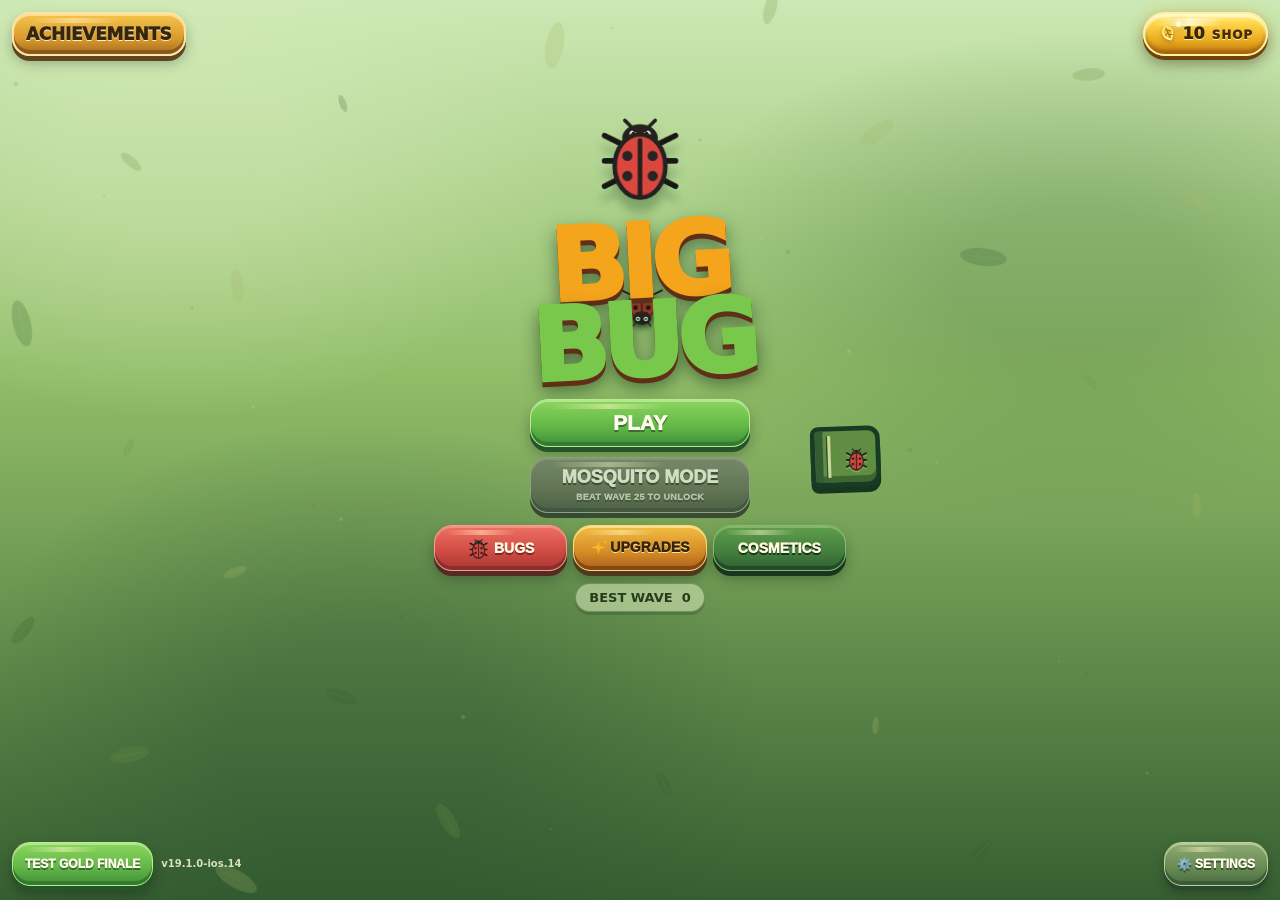
==== commit 2daeaa08: "Equip the Gold finale playtest for Wave 50" ====
--- a/gold-finale-preview.html
+++ b/gold-finale-preview.html
@@ -6965,7 +6965,12 @@
 <script>
 document.getElementById('goldFinalePreview').onclick=()=>{
  save.mainGameBeaten=true;save.legendaryGolden={owned:true,revealed:true,noticeSeen:true};
+ save.upgrades.hp=10;save.upgrades.magnet=7;
  startGoldWaves();
+ // Give the playtest a late-run loadout, as if the player cleared the first nine bosses.
+ const player=game.p;
+ player.maxHp=Math.round(player.maxHp*1.2**7);player.hp=player.maxHp;
+ player.damage*=1.15;player.speed*=1.1;
  beginWave(50);
  const run=game,boss=run.boss;
  bbSetTimeout(()=>{
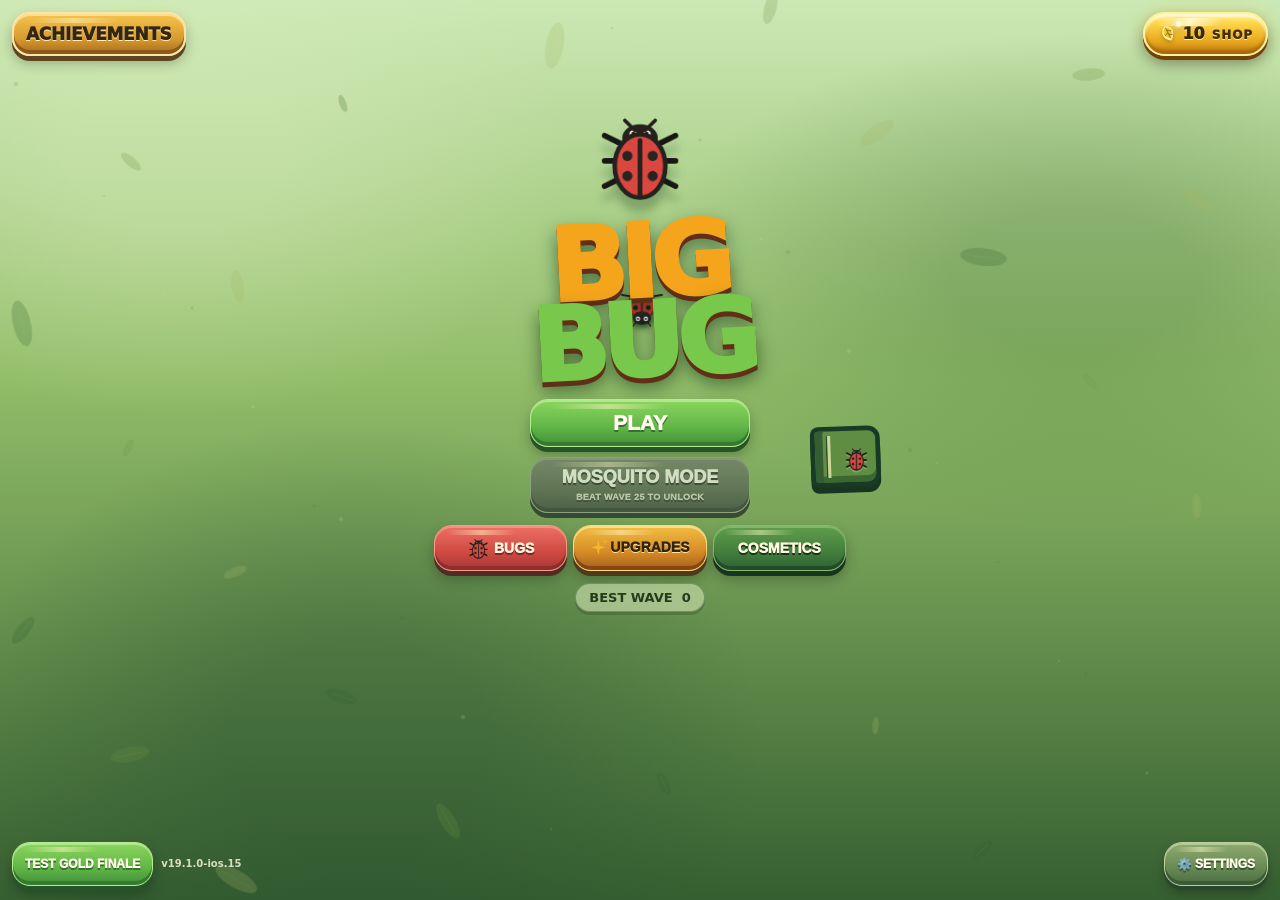
==== commit 1a043910: "Extend the Gold Wave 50 reveal and remove the unlock hint" ====
--- a/gold-finale-preview.html
+++ b/gold-finale-preview.html
@@ -1,6984 +1,6996 @@
-<!doctype html>
-<html lang="en">
-<head>
-<meta charset="utf-8">
-<meta name="viewport" content="width=device-width,initial-scale=1,maximum-scale=1,user-scalable=no,viewport-fit=cover">
-<meta name="apple-mobile-web-app-capable" content="yes">
-<meta name="apple-mobile-web-app-status-bar-style" content="black-translucent">
-<meta name="theme-color" content="#152316">
-<meta name="apple-mobile-web-app-title" content="Big Bug">
-<meta name="color-scheme" content="dark light">
-<link rel="icon" href="icon.svg?v=19.1.0-ios.7" type="image/svg+xml">
-<link rel="apple-touch-icon" href="icons/apple-touch-icon.png?v=19.1.0-ios.7">
-<title>BIG BUG - Gold Finale Preview</title>
-<style>
-:root{--ink:#172018;--cream:#f8f3df;--leaf:#5e9e43;--leaf2:#8bc34a;--orange:#f6a623;--red:#d9574f;--panel:#17301e}
-*{box-sizing:border-box;-webkit-tap-highlight-color:transparent}
-html,body{margin:0;width:100%;height:100%;overflow:hidden;background:#101b12;color:white;font-family:ui-rounded,system-ui,-apple-system,BlinkMacSystemFont,"Segoe UI",sans-serif;touch-action:none;user-select:none}
-body{padding-top:env(safe-area-inset-top);padding-bottom:env(safe-area-inset-bottom)}
-#arenaBg,#game{position:fixed;inset:0;width:100%;height:100%;display:block}#arenaBg{z-index:0;pointer-events:none;background:#101b12}#game{z-index:1;background:transparent}.bugPreview canvas{position:static!important;inset:auto!important;width:76px!important;height:76px!important;display:block!important}
-.hidden{display:none!important}
-.screen{position:fixed;inset:0;z-index:10;display:flex;flex-direction:column;align-items:center;justify-content:center;padding:24px;overflow:auto}
-@keyframes bob{50%{transform:translateY(-8px) rotate(3deg)}}
-.btn.small{min-width:0;font-size:14px;padding:10px 14px}
-.tag{margin:10px 0 18px;font-weight:850;opacity:.8}
-.panel{width:min(720px,100%);max-height:92vh;overflow:auto;background:#15271aee;border:2px solid #d9efbf33;border-radius:24px;padding:20px;box-shadow:0 25px 80px #0008}
-.panel h2{margin:0 0 6px;font-size:28px}.panel p{opacity:.72}
-.grid{display:grid;grid-template-columns:repeat(2,1fr);gap:12px}
-.card{background:#203925;border:1px solid #ffffff18;border-radius:18px;padding:14px;text-align:left}
-.card.selected{outline:3px solid #f4b329}
-.card .art{font-size:44px}.card .bugPreview{height:76px;margin-bottom:8px;display:flex;align-items:center}.card b{font-size:18px}.muted{opacity:.65;font-size:13px}
-.bar{height:10px;background:#0b130d;border-radius:99px;overflow:hidden}.bar i{display:block;height:100%;background:#e84e45}
-#hud{position:fixed;top:max(10px,env(safe-area-inset-top));left:10px;right:10px;z-index:5;display:grid;grid-template-columns:1.045fr .985fr .985fr .985fr;gap:7px;pointer-events:none}
-.pill{background:#0b3b20;border:1px solid #ffffff22;border-radius:14px;padding:7px 6px;font-weight:900;font-size:13px;display:flex;align-items:center;justify-content:center;gap:5px;text-align:center;white-space:nowrap;min-width:0}
-#bossbar{position:fixed;top:max(78px,calc(env(safe-area-inset-top) + 68px));left:50%;right:auto;transform:translateX(-50%);width:min(310px,68vw);z-index:6;text-align:center;display:none;pointer-events:none}.bossHealthRow{margin-bottom:7px}.bossHealthRow:last-child{margin-bottom:0}.bossName{font-weight:1000;font-size:12px;letter-spacing:.6px;text-shadow:0 2px 4px #000b;margin-bottom:3px}.bossBar{height:10px;border-radius:99px;background:#210d0ddd;border:1px solid #fff4;box-shadow:0 3px 10px #0007;overflow:hidden}.bossBar i{display:block;height:100%;background:#e64d4d;border-radius:99px;transition:width .08s linear}
-#pauseBtn{position:fixed;right:12px;bottom:max(12px,env(safe-area-inset-bottom));z-index:7;border:0;border-radius:50%;width:48px;height:48px;background:#132419dd;color:white;font-size:20px}
-#boostBtn{position:fixed;left:12px;bottom:max(12px,env(safe-area-inset-bottom));z-index:7;border:1px solid #ffffff2a;border-radius:18px;min-width:92px;height:58px;padding:5px 10px;background:#17301eee;color:white;font:900 13px ui-rounded,system-ui,-apple-system,sans-serif;box-shadow:inset 0 -4px #0b1b10,0 5px 14px #0006;backdrop-filter:blur(6px)}#boostBtn small{display:block;font-size:10px;color:#ffd48a;margin-top:1px}#boostBtn:disabled{opacity:.48}#boostBtn.active{background:#9b6b16ee;box-shadow:inset 0 -4px #684308,0 0 18px #ffd45e88;animation:boostPulse .35s ease-in-out infinite alternate}#endlessTripleBtn{position:fixed;left:112px;bottom:max(12px,env(safe-area-inset-bottom));z-index:7;border:1px solid #ffffff2a;border-radius:18px;min-width:94px;height:58px;padding:5px 10px;background:#2b2340ee;color:white;font:900 12px ui-rounded,system-ui,-apple-system,sans-serif;box-shadow:inset 0 -4px #171021,0 5px 14px #0006;backdrop-filter:blur(6px)}#endlessTripleBtn small{display:block;font-size:10px;color:#e3c7ff;margin-top:1px}#endlessTripleBtn:disabled{opacity:.42}#endlessTripleBtn.active{background:#70439bee;box-shadow:inset 0 -4px #43225f,0 0 18px #c97cff88;animation:boostPulse .28s ease-in-out infinite alternate}#endlessRepelBtn{position:fixed;left:212px;bottom:max(12px,env(safe-area-inset-bottom));z-index:7;border:1px solid #ffffff2a;border-radius:18px;min-width:112px;height:58px;padding:5px 9px;background:#174044ee;color:white;font:900 11px ui-rounded,system-ui,-apple-system,sans-serif;box-shadow:inset 0 -4px #0b2528,0 5px 14px #0006;backdrop-filter:blur(6px)}#endlessRepelBtn small{display:block;font-size:9px;color:#bff7e9;margin-top:1px}#endlessRepelBtn:disabled{opacity:.42}#endlessRepelBtn.active{background:#24766eee;box-shadow:inset 0 -4px #124640,0 0 18px #7fffe088;animation:boostPulse .28s ease-in-out infinite alternate}@media(max-width:400px){#boostBtn{min-width:82px;padding:5px 7px;font-size:12px}#endlessTripleBtn{left:100px;min-width:82px;padding:5px 7px;font-size:11px}#endlessRepelBtn{left:188px;min-width:99px;padding:5px 6px;font-size:10px}}@keyframes boostPulse{to{transform:scale(1.04)}}.waveProg{font-size:10px;opacity:.68;margin-left:4px}
-.choice{min-height:142px;text-align:left;background:#18301f;border:1px solid #ffffff18;border-radius:16px;padding:14px;box-shadow:none;position:relative;overflow:hidden}.choice:active{transform:scale(.98)}.choice .art{font-size:30px;margin-bottom:7px}.choice .rarity{font-size:10px;text-transform:uppercase;letter-spacing:1.1px;opacity:.58;font-weight:900;margin-bottom:4px}.choice b{display:block;font-size:17px}.choice p{margin:6px 0 0;line-height:1.3}.choice.common{border-left:4px solid #86a879}.choice.rare{border-left:4px solid #e3b64b}.choice.epic{border-left:4px solid #9a75c8}#upgrade .panel{max-width:520px;background:#13281a;border:1px solid #ffffff1c;box-shadow:0 18px 60px #07120b99}#upgrade .panel h2{margin-bottom:3px}#upgrade .grid{gap:9px}
-.shopRow{display:flex;align-items:center;justify-content:space-between;gap:10px;background:#203925;border-radius:16px;padding:12px;margin:8px 0}.shopRow .left{display:flex;gap:12px;align-items:center}.coin{font-weight:1000;color:#ffd166}
-.stats{display:grid;grid-template-columns:repeat(3,1fr);gap:8px}.stat{background:#203925;border-radius:14px;padding:10px;text-align:center}.stat b{display:block;font-size:20px}
-
-.scrapIcon{display:inline-block;position:relative;width:18px;height:18px;vertical-align:-4px;margin-right:4px;transform:rotate(-38deg);border-radius:85% 15% 80% 20% / 80% 18% 82% 20%;background:linear-gradient(135deg,#eaff68 0%,#b9f04d 48%,#68b934 100%);border:1.5px solid #f7ffd0;box-shadow:0 0 0 1px #315a25,0 1px 3px #0008,0 0 7px #cfff5d66}
-.scrapIcon:before{content:"";position:absolute;left:8px;top:1px;width:1.5px;height:15px;background:#3f7c2f;border-radius:99px;transform:rotate(5deg)}
-.scrapIcon:after{content:"";position:absolute;left:7px;bottom:-4px;width:7px;height:2px;background:#6e9d3c;border-radius:99px;transform:rotate(58deg);transform-origin:left center}
-.scrapCount{font-weight:1000;color:#ffd48a}.enemyLegend{display:grid;grid-template-columns:repeat(2,1fr);gap:8px;margin:12px 0}.enemyLegend .mini{background:#1d3322;border:1px solid #ffffff16;border-radius:14px;padding:9px;font-size:12px}.enemyLegend b{display:block;color:#f6e9c7;font-size:13px}
-@media(max-width:560px){.grid{grid-template-columns:1fr}.panel{padding:16px}}
-
-.leafCurrencyIcon{display:inline-block;font-size:20px;line-height:1;vertical-align:-3px;margin-right:4px;filter:drop-shadow(0 1px 1px #0008) drop-shadow(0 0 3px #d9ff66aa)}
-
-#upgrade{background:linear-gradient(#172b1dcc,#0d1c14ee);backdrop-filter:blur(2px)}
-#upgrade .panel{position:relative;overflow:hidden;max-width:520px;background:linear-gradient(155deg,#efe2b5,#d7c78d);color:#26331f;border:2px solid #769a55;border-radius:20px;box-shadow:0 7px 0 #21351f,0 16px 35px #0008,inset 0 0 0 3px #fff4c955}
-#upgrade .panel:before{content:"";position:absolute;inset:8px;border:1px dashed #76925766;border-radius:13px;pointer-events:none}
-#upgrade h2{font-family:Georgia,'Times New Roman',serif;color:#2b4225;letter-spacing:.4px;text-shadow:none}
-#upgrade #upgradeSub{font-family:Georgia,'Times New Roman',serif;color:#586c42;font-style:italic}
-#upgrade .choice{background:#f7edc9;color:#26331f;border:1px solid #8ba06b;border-radius:14px;box-shadow:0 3px 0 #718052;padding:14px}
-#upgrade .choice b{font-family:Georgia,'Times New Roman',serif;color:#2a3b22}
-#upgrade .choice p{color:#4b5940}#upgrade .choice .rarity{color:#64714f;opacity:1;text-transform:none;font-style:italic;letter-spacing:.3px}
-#story{position:fixed;inset:0;z-index:40;display:flex;align-items:center;justify-content:center;padding:22px;background:#0c1c13d8;backdrop-filter:blur(2px)}
-#story.hidden{display:none}.storyLeaf{position:relative;width:min(390px,94vw);padding:24px 22px 20px;border-radius:22px 22px 28px 18px;background:linear-gradient(155deg,#f2e6b9,#d8ca91);color:#26331f;border:2px solid #789656;box-shadow:0 9px 0 #21371f,0 16px 35px #0009,inset 0 0 0 4px #fff4ca55}
-.storyLeaf:before{content:"";position:absolute;inset:9px;border:1px dashed #728b5266;border-radius:15px;pointer-events:none}.storyKicker{font:700 12px Georgia,serif;letter-spacing:1.4px;text-transform:uppercase;color:#647b43}.storyTitle{font:700 25px Georgia,serif;margin:6px 0 11px;color:#263a20}.storyText{font:17px/1.45 Georgia,'Times New Roman',serif;min-height:72px}.storyTwig{height:1px;background:#81935c88;margin:15px 0 13px;position:relative}.storyTwig:after{content:"";position:absolute;right:8px;top:-12px;font-size:18px}#storyContinue{width:100%;min-height:48px;border:0;border-radius:13px;background:#476b36;color:#fff5d4;font:700 17px Georgia,serif;box-shadow:0 4px 0 #294627}
-
-#upgrade .panel{border-radius:10px}
-#upgrade .panel:before{border-radius:6px}
-#upgrade .choice{
-  min-height:128px;
-  border-radius:7px;
-  padding:18px 16px;
-  border:1px solid #87976d;
-  border-left-width:1px;
-  box-shadow:0 3px 0 #718052;
-  display:flex;
-  flex-direction:column;
-  justify-content:center
-}
-#upgrade .choice.common{border-left:1px solid #87976d;box-shadow:0 3px 0 #718052,0 0 11px #93bd7460}
-#upgrade .choice.rare{border-left:1px solid #52d96a;box-shadow:0 3px 0 #214d2b,0 0 11px #54ff7060}
-#upgrade .choice.epic{border-left:1px solid #52d96a;box-shadow:0 3px 0 #214d2b,0 0 11px #54ff7060}
-#upgrade .choice .rarity{display:none!important}
-#upgrade .choice .art{display:none!important}
-#upgrade .choice b{
-  font-family:Georgia,'Times New Roman',serif;
-  font-size:22px;
-  line-height:1.08;
-  margin:0 0 9px;
-  color:#25381f
-}
-#upgrade .choice p{
-  margin:0;
-  font-family:Georgia,'Times New Roman',serif;
-  font-size:16px;
-  line-height:1.35;
-  font-style:italic;
-  color:#5b6650
-}
-
-
-#upgrade h2,
-#upgrade .choice b,
-#upgrade #upgradeSub{
-  font-family:"Marker Felt","Chalkboard SE","Bradley Hand","Comic Sans MS",cursive;
-}
-#upgrade h2{
-  font-size:31px;
-  font-weight:700;
-  letter-spacing:.3px;
-}
-#upgrade .choice b{
-  font-size:24px;
-  font-weight:700;
-  letter-spacing:.15px;
-}
-#upgrade .choice p{
-  font-family:"Marker Felt","Chalkboard SE","Bradley Hand","Comic Sans MS",cursive;
-  font-size:17px;
-  font-style:italic;
-}
-
-
-#upgrade{background:rgba(2,14,8,.94);backdrop-filter:blur(3px)}
-#upgrade .panel{background:linear-gradient(160deg,#0c2818,#06190f 62%,#031008);color:#efe6bd;border:1px solid #35563a;box-shadow:0 8px 0 #010805,0 18px 42px #000c,inset 0 0 30px #173b2445}
-#upgrade .panel:before{border-color:#56705055}
-#upgrade h2{color:#f0e6b9;text-shadow:0 2px #000}
-#upgrade #upgradeSub{color:#b8c7a4}
-#upgrade .choice{position:relative;background:linear-gradient(145deg,#f4e7bd,#e4d39f);border:2px solid #718064;color:#19301c}
-#upgrade .choice.common,#upgrade .choice.rare,#upgrade .choice.epic{border-color:#52d96a;box-shadow:0 3px 0 #214d2b,0 0 7px #54ff70,0 0 18px #39dd59a5,inset 0 0 12px #65ff7830}
-#upgrade .choice.bbRare{border-color:#b96ff2;box-shadow:0 3px 0 #583176,0 0 8px #cf77ff,0 0 21px #a33aefba,inset 0 0 13px #c15fff35}
-#upgrade .choice b{color:#17311d}
-#upgrade .choice p{color:#59654f}
-#upgrade .choice .upgradeMark{display:block;text-align:center;font-size:17px;line-height:1;margin:7px auto -1px;color:#3e5838;font-style:normal}
-
-
-#upgrade h2,
-#upgrade .choice b{
-  font-family:"Chalkboard SE","Marker Felt","Noteworthy","Bradley Hand","Comic Sans MS",cursive;
-  font-weight:700;
-}
-#upgrade h2{
-  font-size:32px;
-  letter-spacing:.2px;
-  transform:rotate(-.35deg);
-}
-#upgrade #upgradeSub,
-#upgrade .choice p{
-  font-family:"Noteworthy","Bradley Hand","Chalkboard SE","Marker Felt",cursive;
-  font-style:italic;
-}
-#upgrade #upgradeSub{font-size:18px}
-#upgrade .choice{
-  min-height:132px;
-  padding:18px 92px 18px 18px;
-  justify-content:center;
-}
-#upgrade .choice b{
-  font-size:25px;
-  line-height:1.08;
-  letter-spacing:0;
-  margin-bottom:10px;
-}
-#upgrade .choice p{
-  font-size:17px;
-  line-height:1.3;
-  max-width:100%;
-}
-#upgrade .choice .upgradeMark{
-  position:absolute;
-  right:24px;
-  top:50%;
-  transform:translateY(-50%) rotate(-5deg);
-  width:48px;
-  height:48px;
-  margin:0;
-  display:flex;
-  align-items:center;
-  justify-content:center;
-  font-family:"Chalkboard SE","Marker Felt","Noteworthy",cursive;
-  font-size:30px;
-  font-weight:700;
-  color:#29492d;
-  opacity:.92;
-  text-shadow:0 1px 0 #fff8d7;
-}
-#upgrade .choice:nth-child(2) .upgradeMark{transform:translateY(-50%) rotate(4deg)}
-#upgrade .choice:nth-child(3) .upgradeMark{transform:translateY(-50%) rotate(-3deg)}
-#upgrade .choice .buddyUpgradeIcon{width:48px;height:48px;display:block;filter:drop-shadow(0 2px 1px #fff7d099);}
-
-
-#base{background:rgba(3,17,10,.96);padding:18px}
-#base .panel{width:min(560px,100%);max-height:94vh;background:linear-gradient(160deg,#0d2a19,#071b10 70%,#04130b);border:2px solid #49684d;border-radius:28px;padding:22px 18px 18px;box-shadow:0 10px 0 #020b06,0 24px 55px #000b,inset 0 0 35px #1f4a2c44}
-#base .panel h2{text-align:center;margin:0 0 18px;color:#f8f3df;font-size:32px;letter-spacing:.5px}
-#base .shopCurrency{display:flex;align-items:center;justify-content:space-between;background:#163823;border:1px solid #42684a;border-radius:20px;padding:15px 18px;margin:0 0 14px;font-size:21px}
-#base .shopCurrency .scrapCount{font-size:25px;color:#9ee95e}
-#base .shopRow{background:linear-gradient(145deg,#173b25,#12321f);border:1px solid #31563a;border-radius:21px;padding:14px 13px;margin:10px 0;min-height:104px}
-#base .shopRow .left{gap:14px;min-width:0;flex:1}
-#base .shopIcon{font-size:38px;width:48px;text-align:center;filter:drop-shadow(0 3px 3px #0007)}
-#base .shopRow b{font-size:20px;color:#fff8e7}
-#base .shopRow .muted{font-size:15px;line-height:1.3;color:#d2d8cd;opacity:.82;margin-top:4px}
-#help .helpBugSvg{width:1.35em;height:1.5em;display:block;flex:0 0 auto;overflow:visible}#help h2 .helpBugSvg{display:inline-block;width:30px;height:34px;margin-right:7px;vertical-align:-.22em}#help .helpSwordSvg{width:22px;height:22px}
-@media(max-width:430px){#base{padding:12px}#base .panel{padding:18px 12px 14px}#base .panel h2{font-size:29px}#base .shopRow{padding:12px 10px;min-height:96px}#base .shopIcon{font-size:33px;width:40px}#base .shopRow b{font-size:18px}#base .shopRow .muted{font-size:14px}}
-
-
-#bugs .panel h2,
-#base .panel h2{
-  font-family:"Marker Felt","Chalkboard SE","Noteworthy","Bradley Hand","Comic Sans MS",cursive;
-  font-weight:700;
-  letter-spacing:.15px;
-}
-#bugs .panel>p,
-#base .panel>p,
-#bugs .bugCard b,
-#bugs .bugCard p,
-#base .shopRow b,
-#base .shopRow .muted,
-#base .shopCurrency{
-  font-family:"Chalkboard SE","Marker Felt","Noteworthy","Bradley Hand","Comic Sans MS",cursive;
-}
-#bugs .panel h2{transform:rotate(-.35deg)}
-#base .panel h2{transform:rotate(.3deg)}
-
-
-#settings{background:rgba(3,17,10,.96);padding:18px}
-#settings .panel{width:min(560px,100%);max-height:94vh;overflow:auto;background:linear-gradient(160deg,#0d2a19,#071b10 70%,#04130b);border:2px solid #49684d;border-radius:28px;padding:22px 18px 18px;box-shadow:0 10px 0 #020b06,0 24px 55px #000b,inset 0 0 35px #1f4a2c44}
-#settings .panel h2{text-align:center;margin:0 0 8px;color:#f8f3df;font-size:32px;font-family:"Marker Felt","Chalkboard SE","Noteworthy","Bradley Hand","Comic Sans MS",cursive}
-#settings .settingsIntro{text-align:center;margin:0 0 16px}
-.settingRow{display:flex;align-items:center;justify-content:space-between;gap:16px;background:linear-gradient(145deg,#173b25,#12321f);border:1px solid #31563a;border-radius:20px;padding:15px 16px;margin:10px 0;min-height:72px}
-.settingRow .settingText{min-width:0}.settingRow b{display:block;font-size:19px;color:#fff8e7}.settingRow .muted{font-size:14px;line-height:1.3;margin-top:3px}
-.pcControlsChoice{display:flex;gap:6px;flex:0 0 auto}.pcControlBtn{min-width:78px;border:0;border-radius:12px;padding:10px 12px;font-weight:950;font-size:13px;color:#dce8dc;background:#34483a;box-shadow:inset 0 -3px 0 #1b2b20}.pcControlBtn.selected{color:#172018;background:#77c84b;box-shadow:inset 0 -3px 0 #438c2e,0 0 0 1px #a9df81}.pcOnlySetting.hidden{display:none!important}
-.toggleBtn{min-width:84px;border:0;border-radius:999px;padding:11px 14px;font-weight:900;font-size:15px;color:#fff;background:#5a665c;box-shadow:inset 0 -4px 0 #0003}
-.toggleBtn.on{background:#55b83f}.toggleBtn.off{background:#6a6f6b}
-.volumeControl{display:flex;align-items:center;gap:10px;min-width:190px;justify-content:flex-end}.volumeControl input[type="range"]{width:min(180px,34vw);accent-color:#77c84b;cursor:pointer}.volumeValue{min-width:46px;text-align:right;font-weight:950;color:#f8f3df;font-size:15px}
-.settingsDanger{margin-top:18px;padding-top:16px;border-top:1px solid #3b5941}.settingsDanger h3{margin:0 0 5px;color:#ffaaa4;font-size:19px}.settingsDanger p{margin:0 0 12px}
-#resetConfirm{margin-top:12px;background:#351516;border:1px solid #a94e4e;border-radius:20px;padding:16px;text-align:center;box-shadow:inset 0 0 26px #0005}
-#resetConfirm h3{color:#ffd7d3;margin:0 0 7px;font-size:21px}#resetConfirm p{margin:0 0 14px;color:#f1cbc8}
-#resetConfirm .btn{margin:5px 4px;min-width:135px}
-#settings>.panel>.btn[data-action="home"]{display:block;width:100%;margin:16px 0 2px;min-height:58px}
-#help .helpBugSvg{width:1.35em;height:1.5em;display:block;flex:0 0 auto;overflow:visible}#help h2 .helpBugSvg{display:inline-block;width:30px;height:34px;margin-right:7px;vertical-align:-.22em}#help .helpSwordSvg{width:22px;height:22px}
-@media(max-width:430px){#settings{padding:12px}#settings .panel{padding:18px 12px 14px}.settingRow{padding:13px 12px}.settingRow b{font-size:18px}.toggleBtn{min-width:78px}}
-
-
-#upgrade #upgradeSub{font-size:22px!important;line-height:1.2!important;text-align:center!important;font-style:normal!important;font-weight:700!important;margin:8px auto 18px!important;color:#c8d7b7!important}
-#upgrade .upgradeMark{width:60px!important;height:60px!important;right:18px!important;display:flex!important;align-items:center!important;justify-content:center!important;color:#31523a!important;text-shadow:none!important}
-#upgrade .bbUpgradeIcon{display:block;width:58px;height:58px;overflow:visible}
-#upgrade .bbUpgradeIcon .ink{fill:none;stroke:#294b31;stroke-width:3;stroke-linecap:round;stroke-linejoin:round}
-#upgrade .bbUpgradeIcon .fill{fill:#79ad55;stroke:#294b31;stroke-width:3;stroke-linecap:round;stroke-linejoin:round}
-#upgrade .bbUpgradeIcon .cream{fill:#efe1ac;stroke:#294b31;stroke-width:3;stroke-linecap:round;stroke-linejoin:round}
-#upgrade .bbUpgradeIcon .dark{fill:#294b31}
-#upgrade .bbUpgradeIcon .accent{fill:#9ac965;stroke:#294b31;stroke-width:3;stroke-linecap:round;stroke-linejoin:round}
-#upgrade .buddyUpgradeIcon{width:58px!important;height:58px!important;filter:drop-shadow(0 2px 0 #fff7d099)}
-#upgrade .buddyArmyWrap{display:flex;align-items:center;justify-content:center;width:64px;height:58px;position:relative}
-#upgrade .buddyArmyWrap canvas{position:absolute;width:34px!important;height:34px!important;filter:drop-shadow(0 1px 0 #fff7d099)}
-#upgrade .buddyArmyWrap canvas:nth-child(1){left:0;top:17px;transform:rotate(-13deg)}
-#upgrade .buddyArmyWrap canvas:nth-child(2){left:15px;top:2px;z-index:2}
-#upgrade .buddyArmyWrap canvas:nth-child(3){right:0;top:17px;transform:rotate(13deg)}
-
-
-
-#goldFail{position:fixed;inset:0;z-index:1600;display:flex;align-items:center;justify-content:center;padding:18px;background:radial-gradient(circle at 50% 42%,#3b2909aa 0%,#100b05ee 52%,#030201f5 100%)}
-#goldFail.hidden{display:none!important}
-#goldFail .goldFailPanel{position:relative;width:min(420px,92vw);padding:24px 20px 20px;text-align:center;overflow:hidden;border:2px solid #ffe38a;border-radius:18px;background:linear-gradient(165deg,#211708 0%,#120d06 58%,#080603 100%);box-shadow:0 8px 0 #4a2b05,0 20px 55px #000c,inset 0 0 28px #d89a1b22,0 0 28px #ffd84f55}
-#goldFail .goldFailPanel:before,#goldFail .goldFailPanel:after{content:"✦";position:absolute;color:#fff4ae;text-shadow:0 0 7px #fff,0 0 13px #ffc928;font-size:17px;animation:goldFailTwinkle 1.15s ease-in-out infinite}
-#goldFail .goldFailPanel:before{left:20px;top:18px}
-#goldFail .goldFailPanel:after{right:22px;top:42px;animation-delay:.45s}
-#goldFail h2{margin:0 0 8px;color:#ffe071;font-size:clamp(30px,8vw,42px);line-height:1;text-shadow:0 3px #5d3605,0 0 12px #f5c63855}
-#goldFail .goldFailSub{margin:0 0 18px;color:#eadfb7;font-size:15px;opacity:.92}
-#goldFail .goldFailBalance{display:flex;align-items:center;justify-content:center;gap:5px;margin:0 auto 16px;padding:8px 12px;width:max-content;max-width:100%;border:1px solid #9f762d;border-radius:999px;background:#2a1d09;color:#fff0a6;font-weight:900}
-#goldFail .goldFailActions{display:grid;gap:10px}
-#goldFail .goldFailContinue{margin:0!important;width:100%!important;background:linear-gradient(#f4d45c,#c48a17)!important;color:#2f1c03!important;border:1px solid #ffe99b!important;box-shadow:inset 0 3px #fff3ad,inset 0 -4px #8c5d0b,0 5px 0 #523305!important;text-shadow:0 1px #fff1a0!important}
-#goldFail .goldFailContinue:disabled{opacity:.46;filter:saturate(.45);cursor:default}
-#goldFail .goldFailSquished{margin:0!important;width:100%!important;background:linear-gradient(#c94e48,#8e2725)!important;border:1px solid #ef7a70!important;color:#fff5ec!important;box-shadow:inset 0 3px #e98178,inset 0 -4px #5c1716,0 5px 0 #320d0c!important}
-@keyframes goldFailTwinkle{0%,100%{opacity:.28;transform:scale(.72) rotate(0)}50%{opacity:1;transform:scale(1.18) rotate(20deg)}}
-
-#gameover .panel>.btn{display:block;margin:14px auto;width:min(100%,470px)}
-#gameover #overTitle{font-size:clamp(30px,8vw,46px);line-height:1.05;text-align:left;white-space:nowrap}
-.testJump{display:flex;gap:6px;align-items:center;position:absolute!important;right:8px!important;bottom:max(5px,env(safe-area-inset-bottom))!important;z-index:50;opacity:.88;margin:0!important;transform:none!important}.testJump select{min-height:36px;width:148px;border:1px solid #ffffff2a;border-radius:11px;background:#17231bf2;color:#fff;padding:0 7px;font:800 11px ui-rounded,system-ui,-apple-system,sans-serif;box-shadow:0 3px 10px #0005}.testJump .btn{min-height:36px;padding:6px 9px;font-size:10px}.testHint{display:none}
-#gameover #overSub:empty{display:none}
-#gameover.endlessOver .stats{margin-top:18px}
-
-.creditsTestBtn{position:absolute!important;left:62px!important;bottom:max(5px,env(safe-area-inset-bottom))!important;z-index:50;font-size:10px!important;padding:7px 9px!important;opacity:.72;margin:0!important;min-width:0!important;transform:none!important}.purifyTestBtn{position:absolute!important;left:62px!important;bottom:max(42px,calc(env(safe-area-inset-bottom) + 37px))!important;z-index:50;font-size:10px!important;padding:7px 9px!important;opacity:.72;margin:0!important;min-width:0!important;transform:none!important}
-#ending{position:fixed;inset:0;z-index:1000;overflow:hidden;background:#020503;color:#f6f0dc;padding:0;display:block}
-#ending.hidden{display:none}
-#endingBackdrop{position:absolute;inset:0;background:
- radial-gradient(circle at 50% 28%,rgba(101,63,104,.23),transparent 30%),
- radial-gradient(circle at 22% 78%,rgba(80,112,54,.13),transparent 25%),
- linear-gradient(#07120c,#020503 70%);transition:opacity 2.2s ease}
-#endingBackdrop:before,#endingBackdrop:after{content:"";position:absolute;width:180px;height:180px;border-radius:50%;filter:blur(38px);opacity:.15}
-#endingBackdrop:before{background:#8d568e;left:-70px;top:20%}
-#endingBackdrop:after{background:#8aa653;right:-70px;bottom:12%}
-.endingVignette{position:absolute;inset:0;box-shadow:inset 0 0 120px #000,inset 0 0 40px #000;pointer-events:none}
-#creditsRoll{position:absolute;left:0;right:0;top:100vh;text-align:center;will-change:transform;animation:creditsRise 36s linear forwards}
-#creditsRoll .endBug{font-size:44px;filter:drop-shadow(0 0 12px #9f6aa8aa);margin-bottom:18px}
-#creditsRoll h1{font-family:"Marker Felt","Chalkboard SE","Noteworthy",cursive;font-size:44px;letter-spacing:2px;margin:0 0 8px;text-shadow:0 4px 0 #000,0 0 22px #7c4778}
-#creditsRoll .endSub{font-size:14px;letter-spacing:4px;color:#b8c7ad;margin-bottom:70px}
-#creditsRoll h2{font-family:"Marker Felt","Chalkboard SE","Noteworthy",cursive;font-size:24px;color:#d4b7d5;letter-spacing:3px;margin:0 0 28px}
-#creditsRoll .creditName{font-family:"Chalkboard SE","Marker Felt","Noteworthy",cursive;font-size:29px;font-weight:800;margin:0 0 28px;text-shadow:0 3px 0 #000}
-#creditsRoll .creditName{opacity:0;will-change:transform,opacity;transition:transform .82s cubic-bezier(.18,.9,.28,1.12),opacity .32s ease}
-#creditsRoll .creditName:nth-of-type(2n){transform:translateX(-72vw) rotate(-2deg)}
-#creditsRoll .creditName:nth-of-type(2n+1){transform:translateX(72vw) rotate(2deg)}
-#creditsRoll .creditName.creditNameIn{opacity:1;transform:translateX(0) rotate(0deg)}
-#creditsRoll .endThanks{margin-top:80px;font-size:16px;color:#96ad83;letter-spacing:3px}
-@keyframes creditsRise{from{transform:translateY(0)}to{transform:translateY(calc(-100vh - 1120px))}}
-#continuePrompt{position:absolute;inset:0;display:flex;align-items:center;justify-content:center;background:#000;color:#fff;font-family:Georgia,serif;font-size:28px;letter-spacing:2px;opacity:0;pointer-events:none;transition:opacity 2.4s ease}
-#continuePrompt.show{opacity:1}
-#victoryScene{position:absolute;inset:0;z-index:4;display:none;overflow:hidden;background:radial-gradient(circle at 50% 43%,#57345c88 0 18%,transparent 44%),linear-gradient(#171020,#090b0d 66%,#08120b);opacity:1}
-#victoryScene.play{display:block}
-#victoryScene.cleaning{animation:victoryWorldClean 9.6s ease-in-out forwards}
-.victoryRoots{position:absolute;inset:-8%;opacity:.95;background:repeating-radial-gradient(ellipse at 50% 70%,transparent 0 40px,#7d4c8466 43px 46px,transparent 50px 78px),radial-gradient(ellipse at 20% 83%,#9b5b9055 0 4%,transparent 19%),radial-gradient(ellipse at 80% 76%,#73407855 0 5%,transparent 21%);filter:blur(.3px);animation:victoryRootsFade 8.7s 1.0s ease forwards}
-#victorySporeField{position:absolute;inset:0;pointer-events:none;opacity:1;animation:victorySporesFade 8.9s .75s ease forwards}
-.victorySpore{position:absolute;width:5px;height:5px;border-radius:50%;background:#d99bd9;box-shadow:0 0 7px #e9b4e5,0 0 15px #a85ba4;opacity:.72;animation:victorySporeFloat 2.8s ease-in-out infinite alternate}
-.victoryBossWrap{position:absolute;left:50%;top:47%;width:min(300px,78vw);height:min(300px,78vw);transform:translate(-50%,-50%);filter:drop-shadow(0 16px 20px #000a)}
-#victoryBossCanvas{width:100%;height:100%;display:block;transform-origin:50% 58%}
-#victoryScene.play #victoryBossCanvas{animation:victoryBossFall 5.7s .25s cubic-bezier(.28,.01,.55,1) forwards}
-#victorySavedText{position:absolute;left:50%;top:48%;transform:translate(-50%,-50%) scale(.78) rotate(-2deg);width:min(92vw,680px);text-align:center;opacity:0;font-family:"Marker Felt","Chalkboard SE","Noteworthy","Bradley Hand",cursive;letter-spacing:.6px;text-shadow:0 5px 0 #2b1c13,0 10px 30px #000c;pointer-events:none}
-#victorySavedText span{display:block;color:#f5b02e;font-size:clamp(34px,10vw,68px);line-height:.88;font-weight:900}
-#victorySavedText strong{display:block;color:#78c84c;font-size:clamp(42px,12vw,82px);line-height:.9;margin-top:9px;font-weight:1000}
-#victoryScene.play #victorySavedText{animation:victoryTextPop 3.8s 6.45s cubic-bezier(.2,.9,.25,1) forwards}
-@keyframes victoryBossFall{0%{transform:translateY(0) scale(1);opacity:1;filter:saturate(1)}18%{transform:translateY(2px) rotate(-2deg) scale(1.025)}34%{transform:translateY(-3px) rotate(2deg) scale(.99);filter:saturate(.9)}53%{transform:translateY(9px) rotate(-3deg) scale(.94);opacity:.92;filter:saturate(.7) brightness(.9)}72%{transform:translateY(27px) rotate(4deg) scale(.79,.68);opacity:.67;filter:saturate(.4) brightness(.72)}100%{transform:translateY(74px) rotate(-5deg) scale(.48,.24);opacity:0;filter:saturate(0) brightness(.5)}}
-@keyframes victorySporesFade{0%,18%{opacity:1}62%{opacity:.35}100%{opacity:0}}
-@keyframes victoryRootsFade{0%,12%{opacity:.95;filter:saturate(1)}65%{opacity:.35;filter:saturate(.45)}100%{opacity:0;filter:saturate(0)}}
-@keyframes victorySporeFloat{from{transform:translate(-5px,11px) scale(.75)}to{transform:translate(8px,-16px) scale(1.15)}}
-@keyframes victoryWorldClean{0%,44%{background-color:#090b0d}100%{background:radial-gradient(circle at 50% 48%,#cde8af33,transparent 38%),linear-gradient(#7ea765,#42623c 70%,#263c29)}}
-@keyframes victoryTextPop{0%{opacity:0;transform:translate(-50%,-50%) scale(.72) rotate(-3deg)}18%{opacity:1;transform:translate(-50%,-50%) scale(1.09) rotate(1deg)}30%,75%{opacity:1;transform:translate(-50%,-50%) scale(1) rotate(-1deg)}100%{opacity:0;transform:translate(-50%,-53%) scale(1.03) rotate(0)}}
-#help .helpBugSvg{width:1.35em;height:1.5em;display:block;flex:0 0 auto;overflow:visible}#help h2 .helpBugSvg{display:inline-block;width:30px;height:34px;margin-right:7px;vertical-align:-.22em}#help .helpSwordSvg{width:22px;height:22px}
-@media(max-width:430px){#creditsRoll h1{font-size:38px}#creditsRoll .creditName{font-size:26px}}
-
-
-/* peaceful garden credits polish */
-#endingGarden{position:absolute;inset:0;overflow:hidden;pointer-events:none}
-#creditsChaseCanvas{position:absolute;inset:0;width:100%;height:100%;display:block;z-index:2;pointer-events:none}
-#creditsRoll{z-index:5}
-.endingVignette{z-index:4}
-#endingLadybug{display:none!important}
-.endGrass{position:absolute;left:-5%;right:-5%;bottom:-6px;height:92px;opacity:.22;background:repeating-linear-gradient(78deg,transparent 0 18px,#6e8a59 19px 21px,transparent 22px 35px);mask-image:linear-gradient(to top,#000,transparent)}
-.endMoon{position:absolute;width:72px;height:72px;border-radius:50%;right:10%;top:10%;background:#d8d4b6;opacity:.09;box-shadow:0 0 38px #c7c3a288}
-.endSpore{position:absolute;width:4px;height:4px;border-radius:50%;background:#d7c5dc;opacity:.28;box-shadow:0 0 7px #d7c5dc;animation:endFloat 9s ease-in-out infinite}
-.endSpore.s2{left:18%;top:68%;animation-delay:-2s}.endSpore.s3{left:76%;top:52%;animation-delay:-5s}.endSpore.s4{left:88%;top:78%;animation-delay:-7s}.endSpore.s5{left:34%;top:38%;animation-delay:-3.5s}.endSpore.s6{left:61%;top:82%;animation-delay:-1s}
-@keyframes endFloat{0%,100%{transform:translate(0,14px);opacity:.12}50%{transform:translate(14px,-22px);opacity:.36}}
-#endingLadybug{
-position:absolute;
-bottom:30px;
-left:24px;
-width:48px;
-height:48px;
-opacity:.92;
-filter:none;
-transform-origin:50% 55%;
-animation:endingBugWatch 29.5s ease-in-out 0s 1 forwards
-}
-to{transform:translateX(calc(100vw + 85px)) rotate(5deg)}}
-#creditsRoll .creditName:after{content:"";display:block;width:34px;height:1px;margin:11px auto 0;background:linear-gradient(90deg,transparent,#8c6e8e,transparent);opacity:.65}
-#creditsRoll h2{text-shadow:0 0 18px #8d568e88}
-
-
-@media(max-width:360px){
- #home .testJump select{width:112px}
- #home .creditsTestBtn{left:52px!important;font-size:9px!important;padding:7px 7px!important}
- #home .purifyTestBtn{left:52px!important;font-size:9px!important;padding:7px 7px!important}
-}
-
-
-.bbIcon{display:inline-block;position:relative;width:1.15em;height:1.15em;vertical-align:-.19em;flex:0 0 auto}
-.bbHeartIcon{width:1.12em;height:1em;transform:rotate(-45deg);border-radius:20% 0 20% 20%;background:#df5149;box-shadow:inset 2px 2px #ff8b78,0 2px 0 #742b28}
-.bbHeartIcon:before,.bbHeartIcon:after{content:"";position:absolute;background:inherit;border-radius:50%;width:100%;height:100%}.bbHeartIcon:before{top:-50%;left:0}.bbHeartIcon:after{left:50%;top:0}
-.bbBoltIcon{width:.72em;height:1.25em;background:#f6b72b;clip-path:polygon(58% 0,8% 58%,45% 58%,29% 100%,94% 42%,57% 42%);filter:drop-shadow(0 2px 0 #6c4913)}
-#upgrade .choice .upgradeMark .bbBoltIcon.dragonflyReflexBolt{font-size:62px!important;width:.82em!important;height:1.42em!important;filter:drop-shadow(0 3px 0 #6c4913) drop-shadow(0 0 5px #f6b72b66)!important}
-.bbSparkIcon:before,.bbSparkIcon:after{content:"";position:absolute;inset:5%;background:#f5b52d;clip-path:polygon(50% 0,60% 39%,100% 50%,60% 61%,50% 100%,40% 61%,0 50%,40% 39%)}.bbSparkIcon:after{transform:translate(48%,-38%) scale(.48);opacity:.8}
-.bbSproutIcon:before,.bbSproutIcon:after{content:"";position:absolute;background:#6fb747;border-radius:100% 0 100% 0;width:58%;height:42%;top:15%}.bbSproutIcon:before{left:3%;transform:rotate(25deg)}.bbSproutIcon:after{right:3%;transform:scaleX(-1) rotate(25deg)}.bbSproutIcon{border-left:2px solid #78a84e;border-radius:50%;transform:rotate(-2deg)}
-.bbBiteIcon{width:.82em;height:1.38em;transform:rotate(43deg);margin-right:.08em}.bbBiteIcon:before{content:"";position:absolute;left:34%;top:0;width:32%;height:72%;background:linear-gradient(90deg,#879590 0%,#f8f5df 42%,#fffbea 56%,#9ca7a2 100%);clip-path:polygon(50% 0,100% 14%,82% 100%,18% 100%,0 14%);filter:drop-shadow(0 1px 0 #26302b);border-radius:1px}.bbBiteIcon:after{content:"";position:absolute;left:2%;top:68%;width:96%;height:13%;background:#d8a13a;border:1px solid #593b17;border-radius:35% 35% 45% 45%;box-shadow:0 .18em 0 -.02em #70461f,0 .36em 0 -.10em #2b2119;transform:rotate(-1deg)}
-.bbBugIcon{width:1.02em;height:1.18em;border-radius:48% 48% 46% 46%;border:2px solid #24211e;background:radial-gradient(circle at 29% 39%,#24211e 0 8%,transparent 9%),radial-gradient(circle at 71% 39%,#24211e 0 8%,transparent 9%),radial-gradient(circle at 29% 68%,#24211e 0 8%,transparent 9%),radial-gradient(circle at 71% 68%,#24211e 0 8%,transparent 9%),linear-gradient(90deg,transparent 47%,#24211e 47% 53%,transparent 53%),#d9473f;box-shadow:inset 0 0 0 1px #ed6a60,0 1px 0 #111}.bbBugIcon:before{content:"";position:absolute;left:16%;top:-28%;width:68%;height:38%;border-radius:50% 50% 42% 42%;background:#24211e;border:1px solid #171714;box-sizing:border-box}.bbBugIcon:after{content:"••";position:absolute;left:20%;top:-31%;width:60%;color:#f8f3df;font:bold .36em/1 system-ui,sans-serif;letter-spacing:.35em;text-align:center;text-shadow:0 0 0 #fff}
-.bbSwordSvg{width:1.28em;height:1.28em;display:block;flex:0 0 auto;overflow:visible;filter:drop-shadow(0 1px 1px #0008)}
-#pause .panel h2{display:block;text-align:center;width:100%;margin-left:auto;margin-right:auto}
-#pause .panel,#bugs .panel{position:relative}
-.screenLeafBank{position:absolute;right:18px;top:18px;z-index:4;display:flex;align-items:center;justify-content:center;gap:7px;min-width:86px;padding:8px 11px;border-radius:14px;background:#17301f;border:1px solid #ffffff2b;box-shadow:inset 0 -2px #0b1b10,0 4px 12px #0004;color:#f5ffe8;font-size:18px;font-weight:1000;line-height:1;text-shadow:0 1px 0 #17301f}.screenLeafBank .leafCurrencyIcon.bbLeafIcon{width:25px;height:25px;flex:0 0 25px;filter:drop-shadow(0 0 6px #baff78aa)}
-@media(max-width:560px){.screenLeafBank{right:12px;top:12px;min-width:74px;padding:7px 9px;font-size:16px}.screenLeafBank .leafCurrencyIcon.bbLeafIcon{width:22px;height:22px;flex-basis:22px}}
-.pauseStats{display:grid;grid-template-columns:1fr 1fr;gap:8px;margin:14px auto 18px;max-width:330px;text-align:left}.pauseStat{background:#17301f;border:1px solid #ffffff22;border-radius:10px;padding:9px 11px;box-shadow:inset 0 -2px #0b1b10}.pauseStat small{display:block;font-size:10px;opacity:.7;letter-spacing:.6px}.pauseStat b{display:block;font-size:18px;margin-top:2px}
-.leafCurrencyIcon.bbLeafIcon{width:24px;height:24px;font-size:0;background:none;border:0;box-shadow:none;filter:drop-shadow(0 0 5px #dfff63);transform:none}.leafCurrencyIcon.bbLeafIcon:before{content:"";position:absolute;inset:0;background:url("data:image/svg+xml,%3Csvg xmlns='http://www.w3.org/2000/svg' viewBox='-16 -16 32 36'%3E%3Cg transform='rotate(-26)'%3E%3Cpath d='M0 -12 C11 -7.4 11.4 3.4 0 12 C-11.4 3.4 -11 -7.4 0 -12 Z' fill='%23c9f84f' stroke='%23fbffe1' stroke-width='2'/%3E%3Cpath d='M0 -9.4 V9.8 M0 -4.6 L6 -1.2 M0 -.6 L-6.2 2.4 M0 3 L5.4 5.8' fill='none' stroke='%233d792d' stroke-width='1.6' stroke-linecap='round'/%3E%3C/g%3E%3C/svg%3E") center/contain no-repeat}.leafCurrencyIcon.bbLeafIcon:after{display:none}
-.goldLeafIcon{display:inline-block;position:relative;width:24px;height:24px;vertical-align:-6px;margin-right:4px;filter:drop-shadow(0 0 5px #ffd84f) drop-shadow(0 0 10px #fff0a055)}
-.goldLeafIcon:before{content:"";position:absolute;inset:0;background:url("data:image/svg+xml,%3Csvg xmlns='http://www.w3.org/2000/svg' viewBox='-16 -16 32 36'%3E%3Cg transform='rotate(-26)'%3E%3Cpath d='M0 -12 C11 -7.4 11.4 3.4 0 12 C-11.4 3.4 -11 -7.4 0 -12 Z' fill='%23f4c62f' stroke='%23fff2a6' stroke-width='2'/%3E%3Cpath d='M0 -9.4 V9.8 M0 -4.6 L6 -1.2 M0 -.6 L-6.2 2.4 M0 3 L5.4 5.8' fill='none' stroke='%23956b12' stroke-width='1.6' stroke-linecap='round'/%3E%3C/g%3E%3C/svg%3E") center/contain no-repeat}
-.goldLeafIcon:after{content:"✦";position:absolute;right:-6px;top:-7px;color:#fff7c7;font-size:11px;text-shadow:0 0 5px #fff,0 0 9px #ffd33d;animation:goldTwinkle 1.35s ease-in-out infinite}
-@keyframes goldTwinkle{0%,100%{opacity:.3;transform:scale(.65) rotate(0)}50%{opacity:1;transform:scale(1.15) rotate(22deg)}}
-.goldCurrency{border-color:#a77c24!important;background:linear-gradient(145deg,#3a3218,#27240f)!important;color:#fff2b0}.goldCount{font-size:25px;color:#ffd94d;font-weight:1000}
-.goldUnlockBtn{background:#e6b62c!important;box-shadow:inset 0 -4px #9d7116,0 5px 0 #1f3b20!important}.continueGold{background:#e7b72e!important;box-shadow:inset 0 -4px #9b6c13,0 5px 0 #1f3b20!important}
-#gameover #goldContinueBtn{display:block;margin:14px auto;width:min(100%,470px)}.continueGold:disabled{opacity:.48;filter:saturate(.55);cursor:default}
-#gameover .bankedLeavesNotice{display:flex;align-items:center;justify-content:center;gap:10px;margin:16px auto 8px;padding:13px 15px;width:min(100%,450px);border-radius:17px;border:2px solid #9de16d;background:linear-gradient(180deg,#5fae3d 0%,#3f7f30 46%,#295826 100%);box-shadow:inset 0 2px 0 #dff7b6aa,inset 0 -4px 0 #1f4a1b,0 0 0 1px #cfff9b55,0 8px 18px #0005,0 0 18px #7df06a2b;color:#efffcc;font-weight:1000;font-size:clamp(22px,5vw,34px);line-height:1.08;text-align:center;text-shadow:0 2px 0 #285021,0 0 10px #c8ff9b33}#gameover .bankedLeavesNotice .leafCurrencyIcon.bbLeafIcon{width:32px;height:32px;flex:0 0 32px;filter:drop-shadow(0 0 10px #cfff87) drop-shadow(0 1px 0 #183114)}#gameover .bankedLeavesNotice #earnedLeaves{font-size:1.16em;line-height:1;color:#fffef1;text-shadow:0 2px 0 #305d26,0 0 12px #eaffbe66}#gameover .bankedLeavesNotice .bankedText{display:block}#gameover .bankedLeavesNotice .bankedLabel{display:block}#gameover .bankedLeavesNotice .bankedSub{display:block;font-size:.58em;line-height:1.05;letter-spacing:.1px;color:#f4ffd9;opacity:.98;margin-top:4px;text-shadow:0 1px 0 #2b5723}@media(max-width:430px){#gameover .bankedLeavesNotice{font-size:clamp(20px,6.4vw,28px);padding:12px 12px;gap:8px;width:min(100%,430px)}#gameover .bankedLeavesNotice .leafCurrencyIcon.bbLeafIcon{width:28px;height:28px;flex-basis:28px}}
-
-.shopDrawn{font-size:34px;margin:0 7px}.shopIcon{display:flex;align-items:center;justify-content:center}
-#bugs .panel,#base .panel{background:linear-gradient(160deg,#0d2a19,#071b10 70%,#04130b);border-color:#557354}
-#bugs .panel:before,#base .panel:before{content:"";display:block;position:sticky;top:-20px;height:5px;margin:-20px -18px 16px;background:repeating-linear-gradient(90deg,#6f914f 0 18px,#476b3c 18px 28px);opacity:.45;z-index:2}
-#bugs .card,#base .shopRow{border-radius:16px;background:#153923;border-color:#3c6242}
-#bugs .card.selected{outline:2px solid #efb234;box-shadow:inset 0 0 0 2px #efb23444}
-#base .shopCurrency{border-radius:14px}
-#pause .panel,#gameover .panel{border-radius:18px;border-color:#4b684d;box-shadow:0 8px 0 #08150c,0 22px 55px #0009}
-
-
-#hud .pill:nth-child(2){font-size:12px;gap:3px;letter-spacing:-.15px;overflow:hidden}
-#hud .pill:nth-child(2) .waveProg{font-size:9px;margin-left:2px;min-width:0}
-#hud .pill:nth-child(2).waveDouble{font-size:10.5px;gap:2px;letter-spacing:-.35px;padding-left:4px;padding-right:4px}
-#hud .pill:nth-child(2).waveDouble .waveProg{font-size:8px;margin-left:1px;letter-spacing:-.2px}
-#hud .pill:nth-child(2).waveTriple{font-size:9.5px;gap:1px;letter-spacing:-.45px;padding-left:3px;padding-right:3px}
-#hud .pill:nth-child(2).waveTriple .waveProg{font-size:7.5px;margin-left:1px}
-#hud .pill:nth-child(4) .bbSwordSvg{width:1.62em;height:1.62em;margin:-.18em -.02em}
-
-
-@keyframes endingBugWatch{
-  0%{transform:translateX(0) translateY(0) rotate(0deg)}
-  8%{transform:translateX(0) translateY(-1px) rotate(-3deg)}
-  16%{transform:translateX(0) translateY(0) rotate(2deg)}
-  28%{transform:translateX(0) translateY(-1px) rotate(-2deg)}
-  40%{transform:translateX(0) translateY(0) rotate(3deg)}
-  52%{transform:translateX(0) translateY(-1px) rotate(-2deg)}
-  64%{transform:translateX(0) translateY(0) rotate(2deg)}
-  76%{transform:translateX(0) translateY(-1px) rotate(-2deg)}
-  84%{transform:translateX(0) translateY(0) rotate(8deg)}
-  88%{transform:translateX(8vw) translateY(-1px) rotate(84deg)}
-  92%{transform:translateX(28vw) translateY(0) rotate(88deg)}
-  96%{transform:translateX(58vw) translateY(-1px) rotate(91deg)}
-  100%{transform:translateX(calc(100vw + 80px)) translateY(0) rotate(92deg)}
-}
-
-
-html:has(#home:not(.hidden)),body:has(#home:not(.hidden)){background:#365f31!important}
-html:has(#settings:not(.hidden)),body:has(#settings:not(.hidden)),
-html:has(#base:not(.hidden)),body:has(#base:not(.hidden)),
-html:has(#bugs:not(.hidden)),body:has(#bugs:not(.hidden)),
-html:has(#pause:not(.hidden)),body:has(#pause:not(.hidden)),
-html:has(#gameover:not(.hidden)),body:has(#gameover:not(.hidden)){background:#03110a!important}
-html:has(#ending:not(.hidden)),body:has(#ending:not(.hidden)){background:#020503!important}
-
-
-#base .shopBuyStack{display:flex;flex-direction:column;gap:7px;flex:0 0 118px}
-#base .shopBuyStack .goldUpgradeBtn{background:linear-gradient(#f1c642,#c98e16)!important;color:#2a210b!important;border:1px solid #ffe889;box-shadow:inset 0 -4px #8d6110,0 4px 0 #132214,0 0 10px #ffd84f44!important}
-#base .shopBuyStack .goldUpgradeBtn .goldLeafIcon{width:20px;height:20px;vertical-align:-5px;margin-right:3px}
-#help .helpBugSvg{width:1.35em;height:1.5em;display:block;flex:0 0 auto;overflow:visible}#help h2 .helpBugSvg{display:inline-block;width:30px;height:34px;margin-right:7px;vertical-align:-.22em}#help .helpSwordSvg{width:22px;height:22px}
-@media(max-width:430px){#base .shopBuyStack{flex-basis:105px;gap:6px}}
-#goldShop{background:rgba(3,17,10,.97);padding:18px}
-#goldShop .panel{width:min(560px,100%);max-height:94vh;background:linear-gradient(160deg,#2c2610,#171708 72%,#0b1107);border:2px solid #9b7622;border-radius:28px;padding:22px 18px 18px;box-shadow:0 10px 0 #090704,0 24px 55px #000b,inset 0 0 38px #d6a72b22}
-#goldShop h2{text-align:center;margin:0 0 6px;color:#fff0a4;font:700 31px "Marker Felt","Chalkboard SE","Noteworthy",cursive}
-#goldShop .goldShopBalance{text-align:center;margin:0 auto 12px;font-weight:900;font-size:16px;color:#ffe47a}
-#goldShop .goldShopBalance .goldLeafIcon{width:18px;height:18px;vertical-align:-4px}
-.goldContinueCallout{display:grid;gap:3px;margin:0 0 12px;padding:12px 8px;text-align:center;border:1px solid #b89343;border-radius:14px;background:linear-gradient(140deg,#4a3815,#2d250f);color:#fff5bf}
-.goldContinueCallout strong{font-size:clamp(16px,4.4cqi,22px);line-height:1.15}
-.goldContinueCallout span{color:#ffd672;font-weight:800;font-size:13px}
-.goldPackGrid{display:grid;grid-template-columns:repeat(2,1fr);gap:10px}
-.goldPack{position:relative;min-width:0;background:linear-gradient(145deg,#3c3316,#27220e);border:1px solid #9d7c2d;border-radius:14px;padding:9px 8px;text-align:center;box-shadow:inset 0 0 20px #f5c63a12}
-.goldPack.best{border-color:#f2cf55;box-shadow:0 0 16px #eabb3240,inset 0 0 20px #f5c63a22}
-.goldPack .amount{display:flex;justify-content:center;align-items:center;font-size:27px;font-weight:1000;color:#fff3ad;margin-bottom:6px}.goldPack .amount .goldLeafIcon{width:29px;height:29px}
-.goldPack .btn{min-width:0;width:100%;margin:0;padding:6px 4px;font-size:15px;background:#e3b42c;box-shadow:inset 0 -4px #996e13,0 4px 0 #0d160c}
-.goldPack .btn:active{transform:translateY(2px)}
-.goldStoreNote{text-align:center;font-size:12px;line-height:1.35;color:#c8c6a2;margin:14px 4px 0}
-.goldStoreNote:empty{display:none}
-.goldShopActions{display:flex;gap:8px;margin-top:14px}
-.goldShopActions .btn{flex:1 1 0;min-width:0;margin:0;padding:7px 8px;font-size:12px}
-#goldShop #goldShopContinueBtn{width:100%;margin:0 0 12px;padding:9px 6px;font-size:15px}
-.goldDevTools{display:flex;gap:8px;margin:12px 0 4px;padding:10px;border:1px dashed #d8b64d88;border-radius:14px;background:#3a301255}.goldDevTools .btn{flex:1;min-width:0;margin:0;font-size:12px;padding:10px 8px}.goldDevTools .goldDevClear{background:#7b3930;color:#fff;box-shadow:inset 0 -4px #4e211d,0 4px 0 #0d160c}
-@media(max-width:390px){.goldPackGrid{gap:8px}.goldPack .amount{font-size:23px}}
-
-.mosquitoCounterIcon{display:inline-flex;align-items:center;justify-content:center;width:24px;height:24px;font-size:18px;line-height:1;vertical-align:-4px;margin-right:2px}.mosquitoCounterIcon:before{content:""}
-#help{background:rgba(3,17,10,.97);padding:18px}
-#help .panel{width:min(560px,100%);max-height:94vh;background:linear-gradient(160deg,#0d2a19,#071b10 70%,#04130b);border:2px solid #49684d;border-radius:28px;padding:20px 18px 18px;box-shadow:0 10px 0 #020b06,0 24px 55px #000b,inset 0 0 35px #1f4a2c44}
-#help h2{text-align:center;margin:0 0 4px;font:700 30px "Marker Felt","Chalkboard SE","Noteworthy",cursive;color:#f8f3df}
-#help .helpIntro{text-align:center;margin:0 0 12px}.helpGrid{display:grid;grid-template-columns:1fr 1fr;gap:9px}.helpCard{background:#153923;border:1px solid #3c6242;border-radius:15px;padding:11px 12px}.helpCard b{display:block;color:#fff8e7;font-size:16px;margin-bottom:3px}.helpCard .muted{font-size:13px;line-height:1.25}.helpBack{display:block;width:100%;margin:14px 0 0!important}.settingsHelpBtn{display:block;width:100%;margin:12px 0 4px!important}
-#help .helpCard b{display:flex;align-items:center;gap:7px}
-#help .helpCard b .bbIcon{font-size:18px}
-#help .helpLeafIcon{width:20px;height:20px;display:inline-block;vertical-align:middle;margin:0;flex:0 0 20px}
-#help .helpMosquitoIcon{display:inline-block;width:22px;height:18px;position:relative;vertical-align:middle;flex:0 0 22px;transform:scale(.8);transform-origin:center}
-#help .helpGameBugIcon{width:28px;height:28px;display:block;flex:0 0 28px}#help .helpMosquitoIcon{width:28px;height:28px;transform:none}
-
-#help h2 .bbBugIcon{font-size:25px;margin-right:7px;vertical-align:-.12em}
-.settingsHelpBtn .bbBugIcon{font-size:16px;margin-right:5px}
-
-#help .helpBugSvg{width:1.35em;height:1.5em;display:block;flex:0 0 auto;overflow:visible}#help h2 .helpBugSvg{display:inline-block;width:30px;height:34px;margin-right:7px;vertical-align:-.22em}#help .helpSwordSvg{width:22px;height:22px}
-@media(max-width:430px){#help{padding:12px}#help .panel{padding:17px 12px 14px}.helpCard{padding:10px}}
-#firstHelp{background:radial-gradient(ellipse at 50% 0%,#2b573566 0 20%,transparent 48%),linear-gradient(180deg,#081b10 0%,#031008 100%);padding:18px}
-#firstHelp .firstHelpPanel{position:relative;width:min(560px,94vw);max-height:94vh;overflow:auto;padding:25px 20px 20px;border:2px solid #719369;border-radius:24px;background:radial-gradient(ellipse at 14% 10%,#2a56345a 0 13%,transparent 14%),radial-gradient(ellipse at 88% 88%,#214a2c55 0 12%,transparent 13%),linear-gradient(160deg,#12351f,#092317 68%,#05170d);box-shadow:0 9px 0 #021008,0 24px 60px #000c,inset 0 1px 0 #d9efbf33;color:#f8f3df}
-#firstHelp .firstHelpPanel:before,#firstHelp .firstHelpPanel:after{content:"";position:absolute;width:68px;height:24px;border-radius:90% 10% 90% 10%;background:#46724655;pointer-events:none}
-#firstHelp .firstHelpPanel:before{left:-24px;top:96px;transform:rotate(-25deg)}#firstHelp .firstHelpPanel:after{right:-25px;bottom:86px;transform:rotate(29deg)}
-#firstHelp .firstHelpKicker{text-align:center;font:800 11px/1.2 system-ui,-apple-system,sans-serif;letter-spacing:2.1px;color:#9fd17c;margin:0 0 6px;text-transform:uppercase}
-#firstHelp h2{text-align:center;margin:0 0 8px;font:800 clamp(34px,8vw,46px)/.95 "Marker Felt","Chalkboard SE","Noteworthy","Bradley Hand",system-ui,sans-serif;color:#fff7df;text-shadow:0 3px 0 #06140b;letter-spacing:.4px}
-#firstHelp .firstHelpIntro{text-align:center;margin:0 auto 18px;max-width:430px;color:#c7d4c5;font-size:15px;line-height:1.35}
-#firstHelp .firstHelpSteps{display:grid;gap:10px;margin:0}
-#firstHelp .firstHelpStep{display:grid;grid-template-columns:46px 1fr;gap:12px;align-items:center;min-height:82px;padding:12px 14px;border:1px solid #4c7650;border-radius:16px;background:linear-gradient(145deg,#19442a,#123621);box-shadow:inset 0 1px 0 #d9efbf18,0 3px 0 #04160c}
-#firstHelp .firstHelpStep:nth-child(even){border-radius:12px 19px 14px 17px}
-#firstHelp .firstHelpNum{width:42px;height:42px;display:flex;align-items:center;justify-content:center;border-radius:50%;background:#7dbb53;color:#132316;font:1000 20px/1 system-ui,-apple-system,sans-serif;box-shadow:inset 0 -3px #4f8538,0 3px 0 #061a0e}
-#firstHelp .firstHelpStep strong{display:block;margin:0 0 3px;font:800 19px/1.1 "Marker Felt","Chalkboard SE","Noteworthy","Bradley Hand",system-ui,sans-serif;color:#fff6db}
-#firstHelp .firstHelpStep p{margin:0;color:#c9d2c7;font-size:14px;line-height:1.32}
-#firstHelp .firstHelpStep .leafCurrencyIcon{margin-left:2px;margin-right:4px}
-#firstHelp .firstHelpImportant{color:#f5d77c;font-weight:850}
-#firstHelp .firstHelpGo{display:block;width:100%;margin:17px 0 0!important;min-height:58px;border-radius:19px!important;font-size:20px!important}
-#firstHelp .firstHelpFooter{text-align:center;margin:12px 4px 0;color:#8faa90;font-size:12px;line-height:1.3}
-@media(max-width:430px){#firstHelp{padding:11px}#firstHelp .firstHelpPanel{padding:21px 13px 16px}#firstHelp .firstHelpStep{grid-template-columns:40px 1fr;padding:11px 12px;gap:10px;min-height:78px}#firstHelp .firstHelpNum{width:38px;height:38px;font-size:18px}#firstHelp .firstHelpStep strong{font-size:18px}#firstHelp .firstHelpStep p{font-size:13.5px}}
-#help .panel{position:relative;overflow:hidden;background:radial-gradient(ellipse at 12% 8%,#21472b55 0 14%,transparent 15%),radial-gradient(ellipse at 92% 20%,#173e2655 0 12%,transparent 13%),linear-gradient(165deg,#102f1d,#071b10 72%,#04130b)}
-#help .panel:before,#help .panel:after{content:"";position:absolute;width:90px;height:34px;border-radius:70% 30% 70% 30%;background:#315c3570;pointer-events:none;z-index:0}
-#help .panel:before{left:-35px;top:105px;transform:rotate(-28deg)}#help .panel:after{right:-38px;bottom:100px;transform:rotate(32deg)}
-#help .panel>*{position:relative;z-index:1}
-#help .helpGrid{grid-template-columns:1fr 1fr;gap:10px 12px;align-items:stretch}
-#help .helpCard{border-radius:18px 12px 20px 14px;background:linear-gradient(145deg,#173d25,#11321f);border:1px solid #426b48;box-shadow:inset 0 1px 0 #6e8b6530,0 3px 0 #04150c;padding:12px 13px}
-#help .helpCard:nth-child(2n){border-radius:12px 20px 14px 18px;transform:translateY(3px)}
-#help .helpCard:nth-child(3){transform:translateX(3px)}#help .helpCard:nth-child(4){transform:translate(-2px,2px)}
-
-#help .helpCard b{font-family:"Marker Felt","Chalkboard SE","Noteworthy",cursive;font-size:17px;letter-spacing:.1px}
-#help .helpCard .muted{font-size:13.5px;line-height:1.28;color:#c4cec4}
-#help .helpBack{border-radius:20px 15px 22px 17px}
-
-
-.btn.dark{
-  position:relative;overflow:hidden;
-  background:linear-gradient(180deg,#5f9f4d 0%,#447f3d 58%,#2d6133 100%);
-  color:#fff8df;
-  border:1px solid #86bb68;
-  box-shadow:inset 0 2px 0 #c8e7a755,inset 0 -4px 0 #214b2a,0 5px 0 #18351f,0 8px 14px #0004;
-  text-shadow:0 2px 0 #17341f;
-}
-#settings .settingsHelpBtn{background:linear-gradient(180deg,#4ca8a1,#317c78 60%,#245e5c);border-color:#83d1c8;box-shadow:inset 0 2px 0 #d8fff666,inset 0 -4px 0 #1d4f4d,0 5px 0 #173b3a,0 8px 14px #0004;text-shadow:0 2px 0 #1a4b48}
-#settings .btn.dark[data-action="home"],#settings .btn.dark[data-action="settingsBack"],#help .btn.dark[data-action="settings"],#bugs .btn.dark[data-action="home"],#base .btn.dark[data-action="home"],#goldShop .btn.dark[data-action="home"]{background:linear-gradient(180deg,#9b744d,#765337 60%,#563c2b);border-color:#c59a6d;box-shadow:inset 0 2px 0 #efd1a555,inset 0 -4px 0 #493126,0 5px 0 #2c251b,0 8px 14px #0004;text-shadow:0 2px 0 #493224}
-#resetConfirm .btn.dark[data-action="cancelReset"]{background:linear-gradient(180deg,#7f9292,#5f7070 60%,#485757);border-color:#aabcbc;box-shadow:inset 0 2px 0 #e6ffff44,inset 0 -4px 0 #394646,0 4px 0 #293535;text-shadow:0 2px 0 #344141}
-.toggleBtn{background:linear-gradient(180deg,#8a9890,#65746b);border:1px solid #aebbb2;box-shadow:inset 0 2px 0 #fff4,inset 0 -4px 0 #4e5c53,0 3px 0 #26382d}
-.toggleBtn.on{background:linear-gradient(180deg,#78d85c,#4fad3b 62%,#378a30);border-color:#9ceb7e;box-shadow:inset 0 2px 0 #e4ffd566,inset 0 -4px 0 #2c7827,0 3px 0 #244c25}
-.toggleBtn.off{background:linear-gradient(180deg,#8b9892,#68736e 62%,#515c57);border-color:#aeb8b2;box-shadow:inset 0 2px 0 #fff3,inset 0 -4px 0 #444f49,0 3px 0 #2e3933}
-
-
-.btn{
-  position:relative;overflow:hidden;cursor:pointer;
-  min-width:220px;margin:7px;padding:14px 22px;border-radius:18px;
-  font-size:18px;font-weight:950;transition:transform .08s ease,filter .12s ease;
-  background:linear-gradient(180deg,#f4c454 0%,#df982d 60%,#b96d20 100%);
-  color:#35220a;
-  border:1px solid #ffe083;
-  box-shadow:inset 0 2px 0 #fff4c999,inset 0 -4px 0 #92521a,0 5px 0 #4e391c,0 8px 14px #0004;
-  text-shadow:0 1px 0 #ffe9a7;
-}
-.btn:hover:not(:disabled){filter:brightness(1.06)}
-.btn:active:not(:disabled){transform:translateY(2px)}
-.btn:after{content:"";position:absolute;left:9%;right:38%;top:4px;height:5px;border-radius:999px;background:linear-gradient(90deg,transparent,#fff7c480,transparent);pointer-events:none}
-.btn.green{
-  background:linear-gradient(180deg,#8bd65e 0%,#62b747 58%,#418f39 100%);
-  color:#fffbea;border-color:#b6ed8d;
-  box-shadow:inset 0 2px 0 #eaffd766,inset 0 -4px 0 #347a30,0 5px 0 #245428,0 8px 14px #0004;
-  text-shadow:0 2px 0 #34702f;
-}
-.btn.red{
-  background:linear-gradient(180deg,#ef7064 0%,#ce4a43 60%,#a93634 100%);
-  color:#fff8ef;border-color:#ff9b8d;
-  box-shadow:inset 0 2px 0 #ffd1c766,inset 0 -4px 0 #8b2e2c,0 5px 0 #542b22,0 8px 14px #0004;
-  text-shadow:0 2px 0 #7c2727;
-}
-/* Gameplay buttons get the same dimensional finish while retaining distinct functions. */
-#boostBtn,#endlessTripleBtn,#endlessRepelBtn,#pauseBtn,#storyContinue{
-  border-width:1px;border-style:solid;position:fixed;overflow:hidden;
-  box-shadow:inset 0 2px 0 #ffffff45,inset 0 -4px 0 #00000042,0 5px 0 #102518,0 8px 14px #0004;
-  text-shadow:0 2px 0 #0008;
-}
-#boostBtn:after,#endlessTripleBtn:after,#endlessRepelBtn:after,#pauseBtn:after,#storyContinue:after{content:"";position:absolute;left:12%;right:42%;top:4px;height:4px;border-radius:999px;background:linear-gradient(90deg,transparent,#fff8c56f,transparent);pointer-events:none}
-#boostBtn{background:linear-gradient(180deg,#5f9f4d,#447f3d 58%,#2d6133);border-color:#86bb68}
-#endlessTripleBtn{background:linear-gradient(180deg,#8a65b4,#68458f 60%,#493367);border-color:#b493d7}
-#endlessRepelBtn{background:linear-gradient(180deg,#52a9a4,#327e7a 60%,#235c59);border-color:#86d4cc}
-#pauseBtn{background:linear-gradient(180deg,#76947c,#536f5b 60%,#3b5545);border-color:#9fb5a2}
-#storyContinue{position:relative;background:linear-gradient(180deg,#6e9c4f,#4f763c 60%,#385d32);border-color:#91b66b;box-shadow:inset 0 2px 0 #eaffc855,inset 0 -4px 0 #304f2b,0 4px 0 #294627,0 7px 12px #0004}
-/* Remove the recently-added green HUD boxes; preserve their four-column layout. */
-#hud{gap:6px}
-#hud .pill{
-  background:transparent;border:0;border-radius:0;box-shadow:none;
-  padding:6px 3px;
-  font-size:14px;
-  text-shadow:0 2px 3px #000,0 0 5px #000b;
-}
-#hud .pill:nth-child(2){font-size:13px}
-#hud .pill:nth-child(2).waveDouble{font-size:11.5px}
-#hud .pill:nth-child(2).waveTriple{font-size:10.5px}
-#hud .pill:nth-child(2) .waveProg{font-size:9.5px}
-#hud .pill:nth-child(3),#hud .pill:nth-child(4){font-size:14px}
-
-
-#hud{
-  display:grid;
-  grid-template-columns:1fr auto 1fr;
-  align-items:center;
-  gap:8px;
-}
-#hud .pill{font-size:14px}
-#hud .hudHealth{justify-self:start;text-align:left}
-#hud .hudWave{
-  justify-self:center;text-align:center;
-  font-size:15px;
-  letter-spacing:0;
-  overflow:visible;
-  white-space:nowrap;
-}
-#hud .hudWave.waveDouble,#hud .hudWave.waveTriple{font-size:15px;letter-spacing:0;padding-left:3px;padding-right:3px}
-#hud .hudWave .waveProg,#hud .hudWave.waveDouble .waveProg,#hud .hudWave.waveTriple .waveProg{font-size:10px;margin-left:4px;letter-spacing:0}
-#hud .hudLeaves{justify-self:end;text-align:right;font-size:14px}
-
-
-.sharperDagger{width:1.08em!important;height:1.08em!important;filter:drop-shadow(0 2px 1px #0006)}
-
-#hud .hudWave,#hud .hudWave.waveDouble,#hud .hudWave.waveTriple{font-size:30px;line-height:1;letter-spacing:0;padding-left:3px;padding-right:3px}
-#hud .hudWave .waveProg,#hud .hudWave.waveDouble .waveProg,#hud .hudWave.waveTriple .waveProg{font-size:20px;margin-left:6px}
-
-.mosquitoCounterIcon{
-  position:relative;
-  display:inline-block;
-  width:25px;
-  height:25px;
-  flex:0 0 25px;
-  transform:rotate(-8deg);
-}
-.mosquitoCounterIcon::before{
-  content:"";
-  position:absolute;
-  left:10px; top:5px;
-  width:7px; height:15px;
-  border-radius:55% 45% 60% 40%;
-  background:#40362e;
-  border:2px solid #20251d;
-  box-sizing:border-box;
-  box-shadow:
-    -7px 1px 0 -3px #d9e0c7,
-     7px 1px 0 -3px #d9e0c7;
-}
-.mosquitoCounterIcon::after{
-  content:"";
-  position:absolute;
-  left:12px; top:1px;
-  width:3px; height:10px;
-  background:#20251d;
-  border-radius:3px;
-  transform:rotate(18deg);
-  transform-origin:bottom center;
-  box-shadow:
-    -7px 8px 0 -1px #20251d,
-     7px 8px 0 -1px #20251d;
-}
-
-
-#bugs,#base{padding:12px!important;justify-content:center!important}
-#bugs .panel,#base .panel{
-  width:min(500px,100%)!important;
-  max-height:92vh!important;
-  padding:17px 14px 14px!important;
-  border-radius:20px!important;
-  border:2px solid #496b46!important;
-  background:linear-gradient(165deg,#0b2818,#061b10 72%,#04130b)!important;
-  box-shadow:0 7px 0 #031008,0 18px 42px #000a,inset 0 0 24px #315c3030!important;
-}
-#bugs .panel:before,#base .panel:before{
-  height:4px!important;margin:-17px -14px 12px!important;
-  background:repeating-linear-gradient(90deg,#76964f 0 13px,#3f673b 13px 21px)!important;
-  opacity:.55!important
-}
-#bugs .panel h2,#base .panel h2{
-  margin:0 0 8px!important;font-size:29px!important;letter-spacing:.2px!important;
-  text-shadow:0 2px 0 #000!important
-}
-#bugs .panel>p,#base .panel>p{margin:0 0 10px!important;line-height:1.25!important}
-#bugs .grid{gap:9px!important}
-#bugs .card{
-  min-height:0!important;padding:12px 13px!important;border-radius:13px!important;
-  background:linear-gradient(150deg,#143b24,#10331f)!important;
-  border:1px solid #416442!important;box-shadow:inset 0 1px #ffffff0b!important
-}
-#bugs .card.selected{
-  outline:2px solid #d6a52d!important;outline-offset:-2px!important;
-  box-shadow:inset 0 0 0 1px #ffe27a55,0 3px 0 #102514!important
-}
-#bugs .card .bugPreview{height:62px!important;margin-bottom:5px!important}
-#bugs .card .bugPreview canvas{width:62px!important;height:62px!important}
-#bugs .card b{font-size:19px!important}
-#bugs .card p{margin:5px 0!important;line-height:1.22!important}
-#bugs .card .muted{font-size:13px!important}
-#bugs>.panel>.btn[data-action="home"]{width:100%!important;margin:11px 0 0!important;min-height:48px!important}
-
-#base .shopCurrency{padding:10px 13px!important;margin:0 0 8px!important;border-radius:12px!important;font-size:18px!important}
-#base .shopCurrency .scrapCount,#base .goldCount{font-size:21px!important}
-#base .shopRow{
-  min-height:82px!important;padding:10px 10px!important;margin:7px 0!important;border-radius:13px!important;
-  background:linear-gradient(150deg,#143b24,#10331f)!important;border:1px solid #416442!important;
-  box-shadow:inset 0 1px #ffffff0b!important
-}
-#base .shopRow .left{gap:10px!important}
-#base .shopIcon{width:39px!important;font-size:30px!important}
-#base .shopRow b{font-size:18px!important}
-#base .shopRow .muted{font-size:13px!important;line-height:1.2!important;margin-top:2px!important}
-#base .shopBuyStack{flex-basis:108px!important;gap:5px!important}
-#base .shopBuyStack .btn{
-  width:100%;min-width:0!important;margin:0!important;padding:9px 7px!important;
-  border-radius:12px!important;font-size:17px!important;min-height:46px!important;
-}
-#base>.panel>.btn[data-action="home"]{display:block;width:100%;margin:11px 0 0!important;min-height:48px!important}
-
-/* Remove some glossy/generic UI feel on these two screens only. */
-#bugs .btn,#base .btn{
-  border:1px solid #ffffff24!important;
-  box-shadow:inset 0 -3px #0004,0 3px 0 #102414!important
-}
-#bugs .btn.green,#base .btn.green{background:linear-gradient(#72c84b,#4ea936)!important}
-#bugs .goldUnlockBtn,#base .goldUpgradeBtn{background:linear-gradient(#e1b52f,#bc841a)!important}
-
-@media(max-width:430px){
-  #bugs,#base{padding:8px!important}
-  #bugs .panel,#base .panel{padding:14px 10px 11px!important}
-  #bugs .panel:before,#base .panel:before{margin:-14px -10px 10px!important}
-  #bugs .card{padding:10px 11px!important}
-  #base .shopRow{min-height:76px!important;padding:8px!important}
-}
-
-
-#bugs .bugUnlockChoices{display:flex;align-items:center;justify-content:center;gap:7px;margin-top:9px}
-#bugs .bugUnlockChoices>span{font-size:12px;font-weight:900;opacity:.65}
-#bugs .leafBugUnlock{background:linear-gradient(#72c84b,#4ea936)!important}
-
-#bugs .panel{width:min(520px,100%)!important}
-#bugs .panel h2{font-size:32px!important;margin-bottom:9px!important}
-#bugs .panel>p{font-size:18px!important;line-height:1.3!important;margin-bottom:12px!important}
-#bugs .card{padding:13px 14px!important}
-#bugs .card .bugPreview{height:68px!important;margin-bottom:7px!important}
-#bugs .card .bugPreview canvas{width:68px!important;height:68px!important}
-#bugs .card b{font-size:22px!important;line-height:1.12!important}
-#bugs .card p,#bugs .card .muted{font-size:15.5px!important;line-height:1.3!important}
-
-#bugs .panel{width:min(760px,96vw)!important}
-#bugs .grid{grid-template-columns:repeat(2,minmax(0,1fr))!important;align-items:stretch!important;gap:12px!important}
-#bugs .card{display:flex!important;flex-direction:column!important;justify-content:flex-start!important;min-height:292px!important;padding:15px 15px 13px!important;overflow:hidden!important}
-#bugs .card .bugPreview{height:74px!important;min-height:74px!important;margin-bottom:8px!important;overflow:visible!important}
-#bugs .card .bugPreview canvas{width:74px!important;height:74px!important}
-#bugs .card b{font-size:21px!important;line-height:1.02!important;margin-bottom:4px!important}
-#bugs .card p,#bugs .card .muted{font-size:15px!important;line-height:1.22!important;margin:4px 0 0!important}
-#bugs .bugUnlockChoices,#bugs .legendaryPrice{margin-top:auto!important;display:grid!important;grid-template-columns:minmax(0,1fr) auto minmax(0,1fr)!important;align-items:center!important;gap:7px!important}
-#bugs .bugUnlockChoices>span,#bugs .legendaryPrice>span{font-size:11px!important;line-height:1!important;font-weight:1000!important;opacity:.7!important;align-self:center!important}
-#bugs .legendaryBugCard{min-height:268px!important;padding:13px 14px 12px!important}
-#bugs .legendaryKicker{font-size:10px!important;letter-spacing:1.05px!important;margin-bottom:3px!important}
-#bugs .legendaryBugCard .bugPreview{height:64px!important;min-height:64px!important;margin-bottom:6px!important}
-#bugs .legendaryBugCard .bugPreview canvas{width:70px!important;height:70px!important}
-#bugs .legendaryBugCard b{font-size:13px!important;line-height:1.04!important;max-width:150px!important;margin-bottom:2px!important}
-#bugs .legendaryBugCard p{font-size:12px!important;line-height:1.12!important;margin-top:3px!important}
-#bugs .legendarySelect,#bugs .legendaryGoldBuy,#bugs .legendaryLeafBuy{font-size:14px!important}
-
-@media(max-width:430px){
- #bugs .panel h2{font-size:30px!important}
- #bugs .panel>p{font-size:17px!important}
- #bugs .grid{grid-template-columns:1fr!important}
- #bugs .card{min-height:0!important;padding:13px 14px 12px!important}
- #bugs .card b{font-size:21px!important}
- #bugs .card p,#bugs .card .muted{font-size:15px!important}
- #bugs .legendaryBugCard{min-height:0!important}
- #bugs .legendaryBugCard .bugPreview{height:78px!important;min-height:78px!important}
- #bugs .legendaryBugCard .bugPreview canvas{width:82px!important;height:82px!important}
- #bugs .legendaryBugCard b{font-size:20px!important;max-width:none!important}
- #bugs .legendaryBugCard p{font-size:14px!important}
-}
-
-
-#gameover #overTitle.quitTitle{font-size:clamp(25px,6.4vw,40px);line-height:1.08;text-align:center;white-space:normal;max-width:100%;overflow-wrap:anywhere}
-.mosquitoCounterIcon{width:28px!important;height:28px!important;flex:0 0 28px!important;transform:none!important;background:url("data:image/svg+xml,%3Csvg xmlns='http://www.w3.org/2000/svg' viewBox='-16 -16 32 32'%3E%3Cg stroke='%2324251f' stroke-linecap='round'%3E%3Cg fill='%23d8e6df' opacity='.30' stroke='none'%3E%3Cellipse cx='-5' cy='-1' rx='6' ry='2.2' transform='rotate(-26 -5 -1)'/%3E%3Cellipse cx='5' cy='-1' rx='6' ry='2.2' transform='rotate(26 5 -1)'/%3E%3C/g%3E%3Cellipse cx='0' cy='4' rx='3' ry='6.5' fill='%2334372f' stroke='none'/%3E%3Ccircle cx='0' cy='-3' r='3.2' fill='%234b4f43' stroke='none'/%3E%3Ccircle cx='-1.2' cy='-3.6' r='.65' fill='%23b83c33' stroke='none'/%3E%3Ccircle cx='1.2' cy='-3.6' r='.65' fill='%23b83c33' stroke='none'/%3E%3Cpath d='M0-6V-12M-2 1L-8 6M2 1L8 6M-2 4L-7 10M2 4L7 10' fill='none' stroke-width='1.1'/%3E%3C/g%3E%3C/svg%3E") center/contain no-repeat!important}.mosquitoCounterIcon::before,.mosquitoCounterIcon::after{content:none!important;display:none!important}
-
-.bbUiIcon{display:inline-block;position:relative;width:1.3em;height:1.3em;vertical-align:-.25em;margin-right:.34em;flex:0 0 auto;filter:drop-shadow(0 2px 0 #172018)}
-.bbGear{width:1.2em;height:1.2em;background:#9da69a;clip-path:polygon(40% 0,60% 0,64% 14%,76% 19%,88% 10%,100% 25%,89% 35%,92% 48%,100% 54%,95% 72%,80% 70%,70% 81%,70% 96%,51% 100%,45% 86%,31% 82%,20% 91%,7% 77%,17% 65%,12% 52%,0 44%,6% 27%,21% 29%,29% 17%,27% 5%);border-radius:24%}.bbGear:before{content:"";position:absolute;inset:25%;border-radius:48% 52% 46% 54%;background:#26372a;border:3px solid #d4d9cc;box-shadow:inset 1px 1px 0 #1118}.bbGear:after{content:"";position:absolute;left:12%;top:12%;width:26%;height:12%;border-radius:50%;background:#dfe3d8;transform:rotate(-28deg);opacity:.6}
-.bbMusic{width:1.2em;height:1.25em;transform:rotate(-4deg)}.bbMusic:before{content:"";position:absolute;left:54%;top:2%;width:5px;height:70%;background:#6d94b8;border:2px solid #26362e;border-radius:4px;box-shadow:-11px 4px 0 -1px #6d94b8,-11px 4px 0 1px #26362e}.bbMusic:after{content:"";position:absolute;left:1%;bottom:0;width:12px;height:9px;border-radius:58% 48% 55% 45%;background:#739bbd;border:2px solid #26362e;box-shadow:14px -4px 0 -1px #739bbd,14px -4px 0 1px #26362e}
-.bbSound{width:1.38em;height:1.2em}.bbSound:before{content:"";position:absolute;left:0;top:27%;width:48%;height:48%;background:#7899ad;border:2px solid #26362e;clip-path:polygon(0 27%,36% 27%,100% 0,100% 100%,36% 73%,0 73%);filter:drop-shadow(1px 1px 0 #172018)}.bbSound:after{content:"";position:absolute;left:51%;top:15%;width:43%;height:69%;border:3px solid #8caabd;border-left:0;border-radius:0 60% 60% 0;box-sizing:border-box;filter:drop-shadow(1px 1px 0 #26362e)}
-.bbBurst{width:1.34em;height:1.34em;transform:rotate(-3deg)}.bbBurst:before{content:"";position:absolute;inset:1%;background:#d97b31;border:2px solid #552d1d;clip-path:polygon(50% 0,59% 25%,77% 8%,75% 34%,100% 28%,79% 49%,100% 61%,72% 63%,84% 92%,59% 72%,50% 100%,42% 72%,14% 91%,29% 63%,0 60%,22% 49%,0 31%,25% 35%,19% 9%,41% 28%);filter:drop-shadow(1px 2px 0 #2a2119)}.bbBurst:after{content:"";position:absolute;left:29%;top:29%;width:42%;height:42%;border-radius:45% 55% 48% 52%;background:#efb344;border:2px solid #71391d;box-shadow:inset 4px -3px 0 #c55c2d}
-.bbLock{width:.9em;height:.72em;margin-right:.38em;border:2px solid #d8e3ca;border-radius:3px;vertical-align:-.08em}.bbLock:before{content:"";position:absolute;left:17%;top:-72%;width:58%;height:70%;border:2px solid #d8e3ca;border-bottom:0;border-radius:8px 8px 0 0}
-.mosquitoCounterIcon:before{content:""!important;position:absolute;left:10%;top:39%;width:78%;height:18%;border-radius:60%;background:#c7d7b5;transform:rotate(-18deg);box-shadow:-5px -5px 0 -3px #a9c99b,5px 5px 0 -3px #a9c99b}.mosquitoCounterIcon:after{content:"";position:absolute;left:42%;top:5%;width:2px;height:88%;background:#c7d7b5;transform:rotate(22deg);box-shadow:6px 0 0 -0.5px #c7d7b5,-6px 0 0 -0.5px #c7d7b5}
-.storyTwig:after{content:""!important;width:18px;height:11px;right:8px;top:-6px;background:#719b48;border-radius:100% 0 100% 0;transform:rotate(-24deg)}
-.goldLeafIcon:after{content:""!important;width:5px;height:5px;border-radius:50%;background:#fff7c7;right:-3px;top:-3px;box-shadow:0 0 5px #fff,0 0 9px #ffd33d;animation:goldTwinkle 1.35s ease-in-out infinite}
-
-
-#settings .settingRow,
-#bugs .card,
-#base .shopRow,
-#base .shopCurrency{
-  --bb-leaf:url("data:image/svg+xml,%3Csvg xmlns='http://www.w3.org/2000/svg' viewBox='0 0 34 22'%3E%3Cg transform='rotate(-22 17 11)'%3E%3Cpath d='M3 12C8 2 23 1 31 7C25 18 12 21 3 12Z' fill='%235c7e43' fill-opacity='.32'/%3E%3Cpath d='M5 12C13 11 21 9 29 7M16 10l-3-4M21 9l3 4' stroke='%237d965a' stroke-opacity='.28' stroke-width='1.1' fill='none' stroke-linecap='round'/%3E%3C/g%3E%3C/svg%3E");
-  --bb-leaf2:url("data:image/svg+xml,%3Csvg xmlns='http://www.w3.org/2000/svg' viewBox='0 0 28 19'%3E%3Cg transform='rotate(31 14 9)'%3E%3Cpath d='M2 10C7 2 19 1 26 6C21 16 10 18 2 10Z' fill='%236e8d49' fill-opacity='.25'/%3E%3Cpath d='M4 10C10 9 18 8 24 6' stroke='%2393a866' stroke-opacity='.22' stroke-width='1'/%3E%3C/g%3E%3C/svg%3E");
-  background-image:var(--bb-leaf),var(--bb-leaf2),radial-gradient(circle at 73% 71%,rgba(112,82,43,.10) 0 2px,transparent 3px),linear-gradient(150deg,#173d25 0%,#12351f 56%,#0e2d1a 100%)!important;
-  background-repeat:no-repeat,no-repeat,no-repeat,no-repeat!important;
-  background-size:34px 22px,28px 19px,auto,auto!important;
-  background-position:7% 18%,91% 76%,center,center!important;
-}
-#settings .settingRow,#bugs .card,#base .shopRow{box-shadow:inset 0 1px rgba(255,255,255,.045),inset 0 -8px 18px rgba(3,17,10,.12)!important}
-/* Each row gets a different, intentionally uneven scatter like leaf litter in the playable waves. */
-#settings .settingRow:nth-of-type(2),#bugs .card:nth-child(2),#base .shopRow:nth-of-type(2){background-position:82% 13%,16% 84%,center,center!important}
-#settings .settingRow:nth-of-type(3),#bugs .card:nth-child(3),#base .shopRow:nth-of-type(3){background-position:11% 72%,71% 19%,center,center!important}
-#settings .settingRow:nth-of-type(4),#bugs .card:nth-child(4),#base .shopRow:nth-of-type(4){background-position:88% 64%,24% 12%,center,center!important}
-#bugs .card:nth-child(5),#base .shopRow:nth-of-type(5){background-position:38% 87%,93% 24%,center,center!important}
-#bugs .card:nth-child(6),#base .shopRow:nth-of-type(6){background-position:4% 43%,67% 82%,center,center!important}
-#base .shopCurrency:first-child{background-position:86% 22%,9% 74%,center,center!important}
-#base .shopCurrency:nth-child(2){background-position:14% 20%,79% 81%,center,center!important}
-
-body:has(#gameover:not(.hidden)) #endlessTripleBtn,
-body:has(#gameover:not(.hidden)) #endlessRepelBtn{display:none!important}
-
-#gardenBook{overflow-y:auto!important;overflow-x:hidden!important;-webkit-overflow-scrolling:touch!important;touch-action:pan-y!important;overscroll-behavior-y:contain;height:100dvh!important;min-height:100vh!important;display:block!important;background:linear-gradient(180deg,#4f713e,#223b2a);padding:18px 10px 28px}
-#gardenBook.hidden{display:none!important}
-#gardenBook .gardenBookPanel{
- width:min(760px,96vw);max-height:none;margin:max(12px,env(safe-area-inset-top)) auto max(20px,env(safe-area-inset-bottom));
- padding:18px 14px 24px;border:2px solid #2d4f31;border-radius:13px;
- background:#e7dda9;
- box-shadow:0 4px 0 #1f3925;
- color:#173823;position:relative;overflow:hidden
-}
-
-
-.gardenBookHeader{text-align:center;position:relative;z-index:1}
-.gardenBookHeader h2{
- font-size:clamp(27px,7.5vw,40px);margin:0 46px 0 0;color:#21482b;
- letter-spacing:.2px;text-shadow:none;text-align:center
-}
-.gardenBookHeader .bookMini{
- display:inline-block;position:relative;width:25px;height:22px;border:3px solid #244728;border-radius:3px 5px 5px 3px;
- background:#5f8d42;vertical-align:-3px;margin-right:7px;box-shadow:inset 5px 0 #345d34
-}
-.gardenBookHeader p{
- margin:9px 42px 12px 0;max-width:none;color:#596647;font-weight:700;
- font-size:14px;line-height:1.25;text-align:center
-}
-.gardenBookProgress{
- display:inline-block;background:#365735;color:#fff3c3;border:2px solid #203c27;
- border-radius:8px;padding:6px 12px;font-size:12px;font-weight:900;box-shadow:0 2px 0 #203c27
-}
-.gardenTabs{display:flex;gap:7px;justify-content:center;flex-wrap:wrap;margin:16px 0 13px;position:relative;z-index:1}
-.gardenTab{
- border:2px solid #426238;border-radius:8px;padding:8px 10px;background:#abc477;color:#1f4025;
- font:900 12px ui-rounded,system-ui,-apple-system,sans-serif;box-shadow:0 2px 0 #426238;cursor:pointer
-}
-.gardenTab.active{
- background:#5b8c43;color:#fff5c9;box-shadow:0 2px 0 #35572d
-}
-.gardenBookGrid{display:grid;grid-template-columns:repeat(2,minmax(0,1fr));gap:10px;position:relative;z-index:1}
-@media(min-width:650px){.gardenBookGrid{grid-template-columns:repeat(3,minmax(0,1fr))}}
-.gardenEntry{
- min-height:198px;border:2px solid #5b744d;border-radius:10px;padding:9px 8px 10px;text-align:center;
- background:#f0e5b7;box-shadow:0 2px 0 #5b744d;position:relative;overflow:hidden
-}
-
-.gardenEntry canvas{
- display:block;width:104px;height:104px;margin:-1px auto 3px;filter:none
-}
-.gardenEntry h3{
- margin:3px 0 5px;font-size:16px;line-height:1.05;color:#193c25
-}
-.gardenEntry p{
- margin:0;color:#626a55;font-size:11px;line-height:1.25;font-weight:700
-}
-.gardenEntry .encounterTag{
- display:inline-block;margin-top:6px;font-size:9px;font-weight:900;letter-spacing:.4px;
- color:#fff5c8;background:#5b8a43;border:1px solid #3e6434;border-radius:6px;padding:3px 6px
-}
-.gardenEntry.locked{
- background:#aaa892;border-color:#6b7162;box-shadow:0 2px 0 #6b7162
-}
-.gardenEntry.locked .lockedBug{height:104px;display:flex;align-items:center;justify-content:center;font-size:62px;color:#29382d;filter:drop-shadow(0 6px 4px #0004);opacity:.83}
-.gardenEntry.locked h3{letter-spacing:2px;color:#334237}.gardenEntry.locked p{color:#555e52}
-.gardenBookBack{
- display:block!important;margin:18px auto max(10px,env(safe-area-inset-bottom))!important;
- position:sticky!important;bottom:max(10px,env(safe-area-inset-bottom))!important;z-index:80!important;
- width:min(90%,330px);background:#28482d!important;border:3px solid #1b3420!important;border-radius:12px!important;
- box-shadow:0 4px 0 #14291a!important;color:#fff3ca!important
-}
-
-
-.gardenBookClose{
- position:absolute!important;top:14px!important;right:14px!important;z-index:95!important;
- width:38px;height:38px;min-width:38px;margin:0!important;padding:0!important;
- border:3px solid #203c25;border-radius:9px;background:#5e8a45;color:#fff5cf;
- font:1000 27px/29px ui-rounded,system-ui,-apple-system,sans-serif;
- box-shadow:0 4px 0 #29482d;cursor:pointer
-}
-#gardenBook .gardenBookPanel{padding-bottom:26px!important}
-
-
-#base .shopIcon .bbHeartIcon.shopDrawn{font-size:22px;margin-left:12px;margin-right:12px}
-
-#hud .hudWave,#hud .hudWave.waveDouble,#hud .hudWave.waveTriple{font-size:26px!important;line-height:1!important;letter-spacing:-1px!important;gap:2px!important;padding-left:2px!important;padding-right:2px!important;overflow:visible!important}
-/* HUD polish — clearer WAVE 5 spacing. */
-#hud .hudWave #wave{margin-left:5px!important}
-#hud .hudWave .waveProg,#hud .hudWave.waveDouble .waveProg,#hud .hudWave.waveTriple .waveProg{font-size:20px!important;line-height:1!important;margin-left:2px!important;letter-spacing:-.5px!important}
-#hud .hudWave.storyBossWave #waveProgress{font-size:26px!important;line-height:1!important;margin-left:5px!important;letter-spacing:-1px!important;color:#e64d4d!important;text-shadow:0 2px 4px #000b!important}
-
-#home .testJump {
-  position: relative !important;
-  z-index: 50 !important;
-  transform: translateY(-34px) !important;
-  pointer-events: auto !important;
-}
-#home .testJump select,
-#home .testJump button {
-  position: relative !important;
-  z-index: 51 !important;
-  pointer-events: auto !important;
-}
-
-#help .helpBossCard{grid-column:1/-1;min-height:112px;display:flex;flex-direction:column;justify-content:center}
-#upgrade .choice{padding:18px 18px!important;min-height:126px!important}
-#upgrade .choice .upgradeMark{display:none!important}
-#upgrade .choice b,#upgrade .choice p{max-width:100%!important}
-
-#bugs .panel{font-size:1.08em}
-#bugs .bugCard h3,
-#bugs .bugCard .bugName,
-#bugs .card h3{font-size:clamp(28px,4.9vw,38px)!important;line-height:1.08!important}
-#bugs .bugCard p,
-#bugs .bugCard .muted,
-#bugs .bugCard .bugDesc,
-#bugs .bugCard .unlockText,
-#bugs .card p,
-#bugs .card .muted{font-size:clamp(20px,3.8vw,27px)!important;line-height:1.34!important}
-#bugs .bugCard button,
-#bugs .card button{font-size:clamp(21px,4vw,28px)!important}
-
-
-#cosmetics{background:rgba(3,17,10,.97);padding:16px}
-#cosmetics .panel{width:min(620px,100%);max-height:94vh;background:linear-gradient(160deg,#10291a,#07180f 72%,#041008);border:2px solid #6c7950;border-radius:22px;padding:20px 16px;box-shadow:0 10px 0 #020906,0 24px 55px #000b,inset 0 0 32px #38502b35}
-.cosmeticHead{text-align:center;margin-bottom:13px}.cosmeticHead h2{margin:0;color:#f2e4b3;font:800 31px "Marker Felt","Chalkboard SE","Noteworthy",cursive;letter-spacing:.5px}.cosmeticHead p{margin:5px 0 0;color:#bfc8a9}
-.cosmeticBalance{display:flex;justify-content:center;align-items:center;gap:5px;margin:8px auto 14px;width:max-content;background:#2d2814;border:1px solid #92752c;border-radius:999px;padding:7px 14px;color:#ffe17a;font-weight:950}
-
-.cosmeticToggleRow{display:flex;align-items:center;justify-content:center;gap:12px;margin:10px auto 12px;font-weight:950;color:#f4ecd1;letter-spacing:.5px}
-.cosmeticToggleRow .toggleBtn{min-width:82px}
-
-.medievalGrid{display:grid;grid-template-columns:repeat(3,1fr);gap:10px}
-.medievalCard{position:relative;background:linear-gradient(150deg,#183722,#10291a);border:1px solid #486143;border-radius:12px;padding:12px 9px 10px;text-align:center;box-shadow:0 4px 0 #07120b}
-.medievalCard.equipped{border-color:#e2b84e;box-shadow:0 4px 0 #70531b,0 0 14px #e6bd4b55}
-.medievalPreview{width:94px;height:94px;margin:0 auto 5px;display:block}.medievalCard b{display:block;color:#fff0c5;font-size:18px}.medievalCard .muted{min-height:34px;margin:4px 0 8px;line-height:1.25}
-.medievalCard .btn{min-width:0;width:100%;margin:2px 0 0;padding:10px 6px;font-size:15px!important;min-height:44px!important}
-.cosmeticNote{text-align:center;font-size:12px;color:#9faa91;margin:12px 8px 2px}
-.medievalBundleBox{display:flex;align-items:center;justify-content:space-between;gap:14px;margin:14px 0 4px;padding:14px;background:linear-gradient(145deg,#382f18,#211d11);border:1px solid #9d7d31;border-radius:14px;box-shadow:inset 0 0 18px #d8b34a12}
-.medievalBundleBox b{display:block;color:#ffe382;font-size:20px}.medievalBundleBox .muted{margin-top:3px;color:#d8d0ab}
-.medievalBundleBox .btn{min-width:170px;margin:0}
-@media(max-width:520px){.medievalBundleBox{flex-direction:column;align-items:stretch}.medievalBundleBox .btn{width:100%}}
-
-@media(max-width:520px){.medievalGrid{grid-template-columns:1fr}.medievalCard{display:grid;grid-template-columns:94px 1fr;grid-template-rows:auto auto auto;column-gap:10px;text-align:left;align-items:center}.medievalPreview{grid-row:1/4}.medievalCard .muted{min-height:0}.medievalCard .btn{width:auto;min-width:150px}.cosmeticHead h2{font-size:28px}}
-
-
-.creditsTestBtn,.purifyTestBtn{display:none!important}
-#home .testJump{display:flex!important}
-#help,#settings,#bugs,#base,#shop,#cosmetics{background:radial-gradient(ellipse at 50% 0%,#23482d55 0 22%,transparent 48%),linear-gradient(180deg,#081b10 0%,#041109 100%)}
-#help .panel,#settings .panel{width:min(760px,96vw);max-height:min(92vh,820px);border:1px solid #6f966f;border-radius:18px;background:linear-gradient(165deg,#12341f 0%,#0b2617 58%,#071b10 100%);box-shadow:0 8px 0 #031008,0 22px 60px #000b,inset 0 1px 0 #b9d6a322;padding:24px}
-#help .panel:before,#help .panel:after{display:none!important}
-#help h2,#settings .panel h2{font-family:"Marker Felt","Chalkboard SE","Noteworthy","Bradley Hand",system-ui,sans-serif;font-size:clamp(30px,4vw,42px);letter-spacing:.6px;line-height:1;margin:0 0 20px;color:#fff7df;text-shadow:0 3px 0 #06140b}
-#help .helpGrid{display:grid;grid-template-columns:repeat(2,minmax(0,1fr));gap:12px;margin:0}
-#help .helpCard,#help .helpCard:nth-child(n){min-height:112px;transform:none!important;border-radius:13px;background:linear-gradient(180deg,#1b4a2d,#143a24);border:1px solid #56805a;box-shadow:inset 0 1px 0 #d9f2c51c,0 3px 0 #061a0e;padding:15px 16px;display:flex;flex-direction:column;justify-content:center}
-#help .helpBossCard{grid-column:1/-1;min-height:100px!important}
-#help .helpCard b{font-size:20px;line-height:1.1;margin-bottom:8px;color:#fff8e7;gap:9px}
-#help .helpCard .muted{font-size:15px;line-height:1.35;color:#d7e1d4;opacity:.9}
-#help .helpBugSvg{width:27px;height:30px}#help .helpGameBugIcon{width:30px;height:30px;flex-basis:30px}#help .helpLeafIcon{width:24px;height:24px;flex-basis:24px}#help .helpSwordSvg{width:25px;height:25px}
-#help .helpBack,#settings>.panel>.btn[data-action="home"]{width:100%;min-height:58px;margin:18px 0 0!important;border-radius:14px;font-size:18px;letter-spacing:.25px}
-#settings .settingsIntro{font-size:15px;color:#cbd8c8;opacity:.9;margin:-8px 0 18px}
-#settings .settingRow{border-radius:13px;border-color:#466b4b;background:linear-gradient(180deg,#183f27,#12351f);box-shadow:0 2px 0 #06170d;padding:14px 16px}
-#settings .settingRow b{font-size:18px}#settings .settingRow .muted{color:#c7d3c5;opacity:.82}
-#settings .settingsDanger{border-top-color:#527057;margin-top:20px}
-#settings #resetConfirm{border-radius:13px}
-.panel{scrollbar-width:thin;scrollbar-color:#5f8d60 #0b2013}
-@media(max-width:600px){#help .panel,#settings .panel{width:100%;padding:18px 14px;border-radius:16px}#help .helpGrid{grid-template-columns:1fr;gap:9px}#help .helpBossCard{grid-column:auto}#help .helpCard,#help .helpCard:nth-child(n){min-height:92px;padding:12px 13px}#help .helpCard b{font-size:18px;margin-bottom:5px}#help .helpCard .muted{font-size:14px}#help h2,#settings .panel h2{font-size:31px;margin-bottom:15px}}
-@media(min-width:900px){#help .panel{width:min(820px,92vw)}#help .helpCard{min-height:120px}#help .helpCard b{font-size:21px}#help .helpCard .muted{font-size:16px}}
-
-
-#help{overflow-y:auto!important;overflow-x:hidden!important;-webkit-overflow-scrolling:touch!important;touch-action:pan-y!important;justify-content:flex-start!important;}
-#help .panel{overflow:visible!important;max-height:none!important;flex:0 0 auto!important;margin:auto 0!important;}
-#help .helpBack{position:sticky!important;bottom:0!important;z-index:20!important;margin-top:16px!important;}
-@media(max-width:600px){
- #help{padding:12px!important;align-items:center!important;}
- #help .panel{width:100%!important;margin:0!important;padding-bottom:14px!important;}
- #help .helpBack{bottom:2px!important;box-shadow:inset 0 2px 0 #efd1a555,inset 0 -4px 0 #493126,0 5px 0 #2c251b,0 8px 14px #0008!important;}
-}
-
-
-#settings .panel,#help .panel,#bugs .panel,#base .panel,#cosmetics .panel{font-size:1.08em}
-#settings .settingsIntro,#bugs .panel>p,#base .panel>p,.cosmeticHead p{font-size:18px!important;line-height:1.4!important}
-#settings .settingRow{min-height:88px!important;padding:18px 20px!important;margin:12px 0!important}
-#settings .settingRow b{font-size:21px!important;line-height:1.15!important}
-#settings .settingRow .muted{font-size:16px!important;line-height:1.35!important;margin-top:5px!important}
-#settings .toggleBtn{font-size:16px!important;min-width:88px!important;padding:12px 15px!important}
-#settings .pcControlBtn{font-size:14px!important;padding:11px 13px!important}
-#settings .settingsDanger h3{font-size:21px!important}#settings .settingsDanger p{font-size:16px!important;line-height:1.4!important}
-#help .helpGrid{gap:14px!important}
-#help .helpCard,#help .helpCard:nth-child(n){min-height:136px!important;padding:20px 20px!important}
-#help .helpBossCard{min-height:122px!important}
-#help .helpCard b{font-size:23px!important;margin-bottom:10px!important}
-#help .helpCard .muted{font-size:18px!important;line-height:1.4!important}
-#bugs .panel>p{margin-bottom:18px!important}
-#bugs .card{min-height:245px;padding:18px!important}
-#bugs .card b{font-size:25px!important;line-height:1.12!important}
-#bugs .card p,#bugs .card .muted{font-size:18px!important;line-height:1.4!important}
-#base .shopCurrency{font-size:22px!important;padding:16px 18px!important}
-#base .shopRow{min-height:116px!important;padding:17px 15px!important}
-#base .shopRow b{font-size:22px!important}
-#base .shopRow .muted{font-size:17px!important;line-height:1.35!important}
-.cosmeticToggleRow{font-size:19px!important}.cosmeticBalance{font-size:17px!important;padding:9px 16px!important}
-.medievalCard{padding:15px 12px 13px!important}.medievalCard b{font-size:21px!important}.medievalCard .muted{font-size:16px!important;line-height:1.35!important}
-.medievalBundleBox{padding:17px!important}.medievalBundleBox b{font-size:22px!important}.medievalBundleBox .muted{font-size:16px!important;line-height:1.35!important}.cosmeticNote{font-size:15px!important;line-height:1.4!important}
-.mysteryBugCard{display:flex!important;flex-direction:column;align-items:center;justify-content:center;text-align:center!important;border:2px dashed #66806a!important;background:linear-gradient(145deg,#132b1b,#0b2114)!important;opacity:.86}
-.mysteryBugMark{width:76px;height:76px;margin:0 auto 10px;border:2px dashed #91a98f;border-radius:50%;display:flex;align-items:center;justify-content:center;font:900 52px/1 ui-rounded,system-ui,sans-serif;color:#dbe4d4;background:#0b1d12;box-shadow:inset 0 0 18px #0007}
-.mysteryBugCard .btn:disabled{opacity:.65;cursor:default}
-@media(max-width:560px){
- #settings,#help,#bugs,#base,#cosmetics{padding:10px!important;align-items:stretch!important;justify-content:flex-start!important;overflow-y:auto!important;-webkit-overflow-scrolling:touch!important;touch-action:pan-y!important}
- #settings .panel,#help .panel,#bugs .panel,#base .panel,#cosmetics .panel{width:100%!important;max-height:none!important;overflow:visible!important;margin:auto 0 10px!important;padding:18px 13px 16px!important}
- #settings .settingRow{min-height:94px!important;padding:17px 14px!important;gap:10px!important}
- #settings .settingRow b{font-size:20px!important}#settings .settingRow .muted{font-size:16px!important}
- #help .helpGrid{grid-template-columns:1fr!important;gap:12px!important}
- #help .helpCard,#help .helpCard:nth-child(n),#help .helpBossCard{min-height:128px!important;padding:19px 17px!important}
- #help .helpCard b{font-size:22px!important}#help .helpCard .muted{font-size:17px!important}
- #bugs .grid{grid-template-columns:1fr!important}
- #bugs .card{min-height:230px!important}
- #base .shopRow{min-height:124px!important;padding:16px 12px!important}
- #base .shopRow b{font-size:20px!important}#base .shopRow .muted{font-size:16px!important}
- .medievalCard b{font-size:20px!important}.medievalCard .muted{font-size:16px!important}.cosmeticNote{font-size:15px!important}
-}
-
-
-#upgrade{padding:22px!important}
-#upgrade .panel{width:min(1120px,96vw)!important;max-width:1120px!important;padding:28px 30px 30px!important;border-radius:20px!important}
-#upgrade .panel h2{text-align:center!important;font-size:clamp(34px,4vw,48px)!important;line-height:1!important;margin:0 0 8px!important}
-#upgrade #upgradeSub{font-size:clamp(21px,2.1vw,28px)!important;margin:4px auto 24px!important}
-#upgrade #choices{display:grid!important;grid-template-columns:repeat(3,minmax(0,1fr))!important;gap:18px!important;align-items:stretch!important}
-#upgrade #choices:has(> .choice:nth-child(4):last-child){grid-template-columns:repeat(2,minmax(0,1fr))!important;max-width:820px;margin-left:auto;margin-right:auto}
-#upgrade .choice{min-height:230px!important;padding:22px 22px 20px!important;border-radius:14px!important;display:grid!important;grid-template-columns:1fr 82px!important;grid-template-rows:auto 1fr!important;column-gap:16px!important;align-items:center!important;text-align:left!important;overflow:hidden!important;transition:transform .09s ease,filter .09s ease!important}
-#upgrade .choice:hover{filter:brightness(1.035)}
-#upgrade .choice:active{transform:translateY(2px) scale(.99)!important}
-#upgrade .choice b{grid-column:1;grid-row:1;font-size:clamp(25px,2.35vw,34px)!important;line-height:1.06!important;margin:0 0 12px!important;align-self:end!important}
-#upgrade .choice p{grid-column:1;grid-row:2;font-size:clamp(18px,1.55vw,23px)!important;line-height:1.3!important;margin:0!important;align-self:start!important}
-#upgrade .choice .rarity,#upgrade .choice .art{display:none!important}
-#upgrade .choice .upgradeMark{grid-column:2!important;grid-row:1/3!important;position:static!important;transform:none!important;width:82px!important;height:82px!important;margin:0!important;display:flex!important;align-items:center!important;justify-content:center!important;align-self:center!important;justify-self:center!important;opacity:1!important}
-#upgrade .choice .upgradeMark .bbSwordSvg{width:76px!important;height:76px!important;filter:drop-shadow(0 3px 1px #0004)!important}
-#upgrade .choice .upgradeMark .bbHeartIcon{font-size:54px!important;width:1.12em!important;height:1em!important;filter:drop-shadow(0 3px 1px #0003)}
-#upgrade .choice .upgradeMark .leafCurrencyIcon.bbLeafIcon{width:72px!important;height:72px!important;margin:0!important;filter:drop-shadow(0 2px 1px #0004) drop-shadow(0 0 5px #b8e85c88)!important}
-#upgrade .choice .upgradeMark .bbUpgradeIcon{width:76px!important;height:76px!important}
-#upgrade .choice .buddyUpgradeIcon{width:76px!important;height:76px!important;filter:drop-shadow(0 3px 1px #0004)!important}
-#upgrade .choice .buddyArmyWrap{width:82px!important;height:76px!important}
-#upgrade .choice .buddyArmyWrap canvas{width:44px!important;height:44px!important}
-#upgrade .choice .buddyArmyWrap canvas:nth-child(1){left:0!important;top:24px!important}#upgrade .choice .buddyArmyWrap canvas:nth-child(2){left:19px!important;top:2px!important}#upgrade .choice .buddyArmyWrap canvas:nth-child(3){right:0!important;top:24px!important}
-#upgrade .choice.noDesc p{display:none!important}
-#upgrade .choice.noDesc{grid-template-rows:1fr!important;min-height:170px!important}
-#upgrade .choice.noDesc b{align-self:center!important;margin:0!important}
-#upgrade .choice.noDesc .upgradeMark{grid-row:1!important}
-@media(max-width:760px){
- #upgrade .choice.noDesc{min-height:118px!important}
-}
-
-@media(max-width:760px){
- #upgrade{padding:12px!important;overflow:auto!important;touch-action:pan-y!important}
- #upgrade .panel{width:min(540px,100%)!important;padding:20px 14px 18px!important;max-height:none!important;overflow:visible!important;margin:auto!important}
- #upgrade #choices,#upgrade #choices:has(> .choice:nth-child(4):last-child){grid-template-columns:1fr!important;gap:12px!important;max-width:none!important}
- #upgrade .choice{min-height:142px!important;grid-template-columns:1fr 68px!important;padding:17px 16px!important;column-gap:10px!important}
- #upgrade .choice b{font-size:25px!important;margin-bottom:7px!important}
- #upgrade .choice p{font-size:17px!important}
- #upgrade .choice .upgradeMark{width:66px!important;height:66px!important}
- #upgrade .choice .upgradeMark .bbSwordSvg{width:60px!important;height:60px!important}
- #upgrade .choice .upgradeMark .bbHeartIcon{font-size:44px!important}
- #upgrade .choice .upgradeMark .leafCurrencyIcon.bbLeafIcon{width:58px!important;height:58px!important}
- #upgrade .choice .upgradeMark .bbUpgradeIcon{width:60px!important;height:60px!important}
- #upgrade .choice .buddyUpgradeIcon{width:60px!important;height:60px!important}
-}
-
-
-/* Boss Garden Update presentation pass: larger, cleaner, more BIG BUG, responsive. */
-#story{padding:clamp(14px,3vw,30px);background:rgba(4,22,12,.88);backdrop-filter:blur(4px)}
-#story .storyLeaf{width:min(610px,94vw);min-height:clamp(420px,58vh,560px);padding:clamp(30px,5vw,48px) clamp(28px,5vw,48px) clamp(26px,4vw,38px);border-radius:24px;background:linear-gradient(155deg,#f5e9b9 0%,#eadba3 58%,#d8c787 100%);border:3px solid #7f9d57;box-shadow:0 10px 0 #1c3820,0 24px 55px #000a,inset 0 0 0 4px #fff4c966;display:flex;flex-direction:column;justify-content:flex-start}
-#story .storyLeaf:before{inset:12px;border:2px dashed #78925770;border-radius:14px}
-#story .storyKicker{display:flex;align-items:center;gap:9px;font-family:"Chalkboard SE","Marker Felt","Noteworthy",Georgia,serif;font-size:clamp(16px,2.2vw,20px);font-weight:800;line-height:1.1;letter-spacing:2px;color:#58733f;margin-bottom:10px}
-#story .storyKicker .leafCurrencyIcon{width:28px;height:28px;margin-right:2px;vertical-align:0;flex:0 0 auto}
-#story .storyTitle{font-family:"Chalkboard SE","Marker Felt","Noteworthy",Georgia,serif;font-size:clamp(36px,6vw,50px);font-weight:800;line-height:1.02;margin:5px 0 22px;color:#263f24;letter-spacing:-.4px}
-#story .storyText{font-family:"Chalkboard SE","Marker Felt","Noteworthy",Georgia,serif;font-size:clamp(24px,3.4vw,30px);font-weight:600;line-height:1.32;min-height:0;color:#34492d;max-width:100%}
-#story .storyTwig{margin:auto 0 20px;height:2px;background:#829b5f88}
-#story .storyTwig:after{content:"";right:12px;top:-17px;width:28px;height:17px;background:#6fa347;border-radius:100% 0 100% 0;transform:rotate(-34deg)}
-#story #storyContinue{min-height:68px;border-radius:17px;background:linear-gradient(#65994b,#3e702f);color:#fff5d8;font-family:"Chalkboard SE","Marker Felt","Noteworthy",Georgia,serif;font-size:clamp(22px,3vw,28px);font-weight:800;letter-spacing:.2px;box-shadow:inset 0 3px #8fbd6d,inset 0 -5px #294f25,0 6px 0 #17361d;text-shadow:0 2px #29431f;cursor:pointer}
-#story #storyContinue:active{transform:translateY(3px);box-shadow:inset 0 2px #8fbd6d,inset 0 -3px #294f25,0 3px 0 #17361d}
-@media(max-width:560px){#story{align-items:center;justify-content:center;padding:16px 12px}#story .storyLeaf{width:min(94vw,460px);min-height:min(560px,72vh);padding:34px 27px 27px;border-radius:22px}#story .storyKicker{font-size:17px;letter-spacing:1.7px;margin-bottom:9px}#story .storyTitle{font-size:clamp(35px,10vw,43px);margin:5px 0 20px}#story .storyText{font-size:clamp(23px,6.2vw,28px);line-height:1.3}#story .storyTwig{margin:auto 0 18px}#story #storyContinue{min-height:66px;font-size:clamp(22px,6vw,26px)}}
-@media(max-height:620px){#story .storyLeaf{min-height:0;max-height:94vh;overflow:auto}#story .storyTitle{font-size:34px;margin-bottom:14px}#story .storyText{font-size:22px}#story .storyTwig{margin:20px 0 16px}}
-
-
-.legendaryBugCard{position:relative;overflow:hidden;border:2px solid #f2c94c!important;background:radial-gradient(circle at 50% 25%,#6b541f,#24361e 64%,#122419)!important;box-shadow:0 4px 0 #72510d,0 0 18px #ffd84f77,inset 0 0 24px #f4c62f22!important}.legendaryBugCard:after{content:"";position:absolute;inset:-80% -30%;background:linear-gradient(105deg,transparent 42%,#fff6b855 49%,transparent 56%);animation:legendSweep 3.6s linear infinite;pointer-events:none}.legendaryKicker{font-size:12px;font-weight:1000;letter-spacing:1.5px;color:#ffe88b;margin-bottom:2px}.legendaryBugCard b{color:#fff0a2!important;text-shadow:0 2px #513500;font-size:20px}.legendaryBugCard .bugPreview{height:112px;overflow:visible!important}.legendaryBugCard .bugPreview canvas{width:112px!important;height:112px!important;overflow:visible!important}.legendaryPrice{display:flex;align-items:center;justify-content:center;gap:6px;flex-wrap:wrap}.legendaryPrice .btn{min-width:112px;margin:3px;padding:9px 8px}.legendaryPrice>span{font-size:11px;font-weight:1000;color:#ffe9a0}.legendaryLeafBuy{background:#78c84b!important}.legendaryGoldBuy,.legendarySelect{background:#e6b62c!important;box-shadow:inset 0 -4px #9d7116,0 5px 0 #4e3609!important}@keyframes legendSweep{to{transform:translateX(80%)}}
-#legendaryReveal{position:fixed;inset:0;z-index:3000;background:#061009eF;display:flex;align-items:center;justify-content:center;padding:20px}.legendaryRevealCard{width:min(520px,96vw);text-align:center;padding:26px 22px 22px;border:3px solid #f1c94c;border-radius:22px;background:radial-gradient(circle at 50% 24%,#6b541f,#17301f 56%,#091a10);box-shadow:0 0 35px #ffd84f88,0 14px 60px #000d;color:#fff3bd}.legendaryRevealCard canvas{width:150px;height:150px;filter:drop-shadow(0 0 14px #ffd84f)}.legendaryRevealCard small{display:block;letter-spacing:2px;color:#f4cf55;font-weight:1000}.legendaryRevealCard h2{font-size:clamp(30px,7vw,45px);line-height:.95;margin:9px 0 12px;color:#ffe276;text-shadow:0 3px #6d4305}.legendaryRevealCard p{font-size:18px;line-height:1.35;color:#f5efd3;opacity:1}.legendaryRevealBtn{background:#e6b62c!important;box-shadow:inset 0 -4px #9d7116,0 5px 0 #4e3609!important}.hidden#legendaryReveal{display:none!important}
-
-
-#finalPrep{background:rgba(2,14,8,.94);backdrop-filter:blur(3px)}
-#finalPrep .panel{position:relative;overflow:hidden;width:min(520px,100%);background:linear-gradient(160deg,#0c2818,#06190f 62%,#031008);color:#efe6bd;border:1px solid #35563a;border-radius:10px;box-shadow:0 8px 0 #010805,0 18px 42px #000c,inset 0 0 30px #173b2445;padding:20px}
-#finalPrep .panel:before{content:"";position:absolute;inset:8px;border:1px dashed #56705055;border-radius:6px;pointer-events:none}
-#finalPrep h2{position:relative;z-index:1;text-align:center;margin:0 0 8px;color:#f0e6b9;text-shadow:0 2px #000;font-family:"Chalkboard SE","Marker Felt","Noteworthy","Bradley Hand","Comic Sans MS",cursive;font-size:31px}
-#finalPrep .panel>p{position:relative;z-index:1;text-align:center;font-family:"Noteworthy","Bradley Hand","Chalkboard SE","Marker Felt",cursive;font-size:17px;color:#b8c7a4;opacity:1;margin:0 0 18px}
-#finalPrep .grid{position:relative;z-index:1;gap:9px}
-#finalPrep .choice{position:relative;min-height:142px;padding:17px 88px 17px 16px;background:linear-gradient(145deg,#f4e7bd,#e4d39f);color:#19301c;border:2px solid #52d96a;border-radius:7px;box-shadow:0 3px 0 #214d2b,0 0 7px #54ff70,0 0 18px #39dd59a5,inset 0 0 12px #65ff7830;display:flex;flex-direction:column;justify-content:center;text-align:left}
-#finalPrep .choice b{font-family:"Chalkboard SE","Marker Felt","Noteworthy","Bradley Hand","Comic Sans MS",cursive;font-size:29px;line-height:1.04;color:#17311d;margin:0 0 8px}
-#finalPrep .choice p{font-family:"Noteworthy","Bradley Hand","Chalkboard SE","Marker Felt",cursive;font-size:20px;line-height:1.25;font-style:italic;color:#59654f;opacity:1;margin:0}
-#finalPrep .choice .art{display:none!important}
-#finalPrep .choice .upgradeMark{position:absolute;right:18px;top:50%;transform:translateY(-50%);width:66px;height:66px;display:flex;align-items:center;justify-content:center}
-#finalPrep .choice .upgradeMark .bbSwordSvg,#finalPrep .choice .upgradeMark .bbUpgradeIcon{width:60px;height:60px}
-#finalPrep .choice .upgradeMark .leafCurrencyIcon.bbLeafIcon{width:58px;height:58px}
-#finalPrep .choice .upgradeMark.finalChoiceTrio{width:76px;height:58px;right:12px;gap:1px;display:flex;align-items:center;justify-content:center}
-#finalPrep .finalChoiceTrio .leafCurrencyIcon.bbLeafIcon{width:24px!important;height:24px!important;flex:0 0 24px}
-#finalPrep .finalChoiceTrio canvas{width:27px!important;height:27px!important;flex:0 0 27px}
-#finalPrep .finalChoiceTrio .bbSwordSvg{width:25px!important;height:25px!important;flex:0 0 25px}
-#finalPrep .choice .buddyUpgradeIcon{width:60px!important;height:60px!important}
-@media(min-width:761px){#finalPrep .choice b{font-size:clamp(29px,2.65vw,38px)}#finalPrep .choice p{font-size:clamp(21px,1.8vw,26px)}}
-
-
-body.gold157 .hudWave{
- background:transparent!important;border:0!important;box-shadow:none!important;
- outline:0!important;filter:none!important;
-}
-body.gold157 .hudWave::before,body.gold157 .hudWave::after{display:none!important}
-body.gold157 .hudWave #waveLabel,body.gold157 .hudWave #wave{
- color:#ffe66d!important;
- text-shadow:0 0 4px #fff7c4,0 0 9px #ffc72c,0 0 16px #c77c00,0 2px #4b2a02!important;
- animation:gold157WaveGlow 1.35s ease-in-out infinite alternate;
-}
-body.gold157 #waveProgress,body.gold157 #boostBtn{display:none!important}
-@keyframes gold157WaveGlow{
- to{filter:brightness(1.24);text-shadow:0 0 7px #fffbd5,0 0 14px #ffd13e,0 0 21px #b96c00,0 2px #4b2a02}
-}
-
-body.g159 .hudWave{background:transparent!important;border:0!important;box-shadow:none!important;outline:0!important}
-body.g159 .hudWave::before,body.g159 .hudWave::after{display:none!important}
-body.g159 .hudWave #waveLabel,body.g159 .hudWave #wave{
- color:#ffe66c!important;text-shadow:0 0 4px #fff6b8,0 0 10px #ffc72e,0 0 18px #b86e00,0 2px #4b2902!important;
- animation:g159wave 1.25s ease-in-out infinite alternate!important}
-body.g159 #waveProgress,body.g159 #boostBtn{display:none!important}
-@keyframes g159wave{to{filter:brightness(1.28);text-shadow:0 0 7px #fffbd1,0 0 15px #ffd23d,0 0 23px #a85e00,0 2px #4b2902}}
-
-body.g159 #bossBarFill,
-body.g159 #bossHealthFill,
-body.g159 .bossHpFill,
-body.g159 .bossHealthFill{
- background:linear-gradient(90deg,#9b6108 0%,#e3a91c 42%,#ffe16a 72%,#fff1a6 100%)!important;
- box-shadow:0 0 5px #ffc62e,0 0 10px rgba(255,196,38,.72)!important;
-}
-
-body.g159 #bossFill0,body.g159 #bossFill1{
- background:linear-gradient(90deg,#9b6108 0%,#e3a91c 42%,#ffe16a 72%,#fff1a6 100%)!important;
- box-shadow:0 0 5px #ffc62e,0 0 10px rgba(255,196,38,.72)!important;
-}
-
-body.g159 #bossFill0,body.g159 #bossFill1{
- background:linear-gradient(90deg,#9b6108 0%,#e3a91c 42%,#ffe16a 72%,#fff1a6 100%)!important;
- box-shadow:0 0 5px #ffc62e,0 0 10px rgba(255,196,38,.72)!important;
- left:0!important;right:auto!important;max-width:none!important;
-}
-body.g159 .bossBar,body.g159 .bossHealthBar,body.g159 [id^="bossBar"]{
- padding:0!important;
-}
-
-body.g159 #bossName{color:#ffe15b!important;text-shadow:0 0 5px #fff0a0,0 0 11px #ffc62e!important}
-
-body.g159 .hudWave,body.g159 #waveLabel,body.g159 #wave{
- transition:opacity .18s ease,transform .18s ease,filter .18s ease!important;
- will-change:opacity,transform;
-}
-body.g159 #bossName{color:#ffe15b!important;text-shadow:0 0 5px #fff0a0,0 0 11px #ffc62e!important}
-
-body.g159 #game,body.g159 canvas{
- background:
-   radial-gradient(ellipse at 50% 42%,rgba(255,225,105,.15) 0%,rgba(191,123,10,.08) 30%,transparent 57%),
-   linear-gradient(145deg,#2a1a04 0%,#503006 31%,#7a4c08 54%,#3a2204 78%,#1d1203 100%)!important;
-}
-
-
-body.g159 #upgrade .panel{
- background:
-  radial-gradient(circle at 50% 0%,#fff0a82b 0 8%,transparent 30%),
-  linear-gradient(155deg,#4c3008 0%,#1f1607 48%,#5a3909 100%)!important;
- border:2px solid #dcae36!important;
- box-shadow:0 0 22px #ffc92855,inset 0 0 30px #ffcf4020,0 18px 60px #000b!important;
-}
-body.g159 #upgrade h2{
- color:#ffe783!important;
- text-shadow:0 0 8px #ffc928,0 2px 0 #6d4307!important;
-}
-body.g159 #upgrade #upgradeSub{display:none!important}
-body.g159 #upgrade .grid{gap:10px!important}
-body.g159 #upgrade .choice{
- background:linear-gradient(145deg,#fff0ad 0%,#dba934 55%,#8b5b0b 100%)!important;
- border:2px solid #ffe477!important;
- border-left:2px solid #ffe477!important;
- box-shadow:0 0 11px #ffc92888,inset 0 1px 0 #fff7c9!important;
- color:#2c210b!important;
-}
-body.g159 #upgrade .choice b{color:#2b210c!important}
-body.g159 #upgrade .choice p{color:#5b4316!important;opacity:1!important}
-body.g159 #upgrade .choice .rarity{display:none!important}
-body.g159 #upgrade .choice .upgradeMark{filter:sepia(1) saturate(1.7) brightness(1.08)}
-
-body.g159 #upgrade .choice .buddyUpgradeIcon{
- background:transparent!important;
- border:0!important;
- box-shadow:none!important;
- filter:drop-shadow(0 2px 2px #5b3508aa)!important;
-}
-
-
-#goldFinaleOutro{position:fixed;inset:0;z-index:1400;display:none;overflow:hidden;pointer-events:none;background:transparent;color:white}
-#goldFinaleOutro.play{display:block}
-#goldFinaleOutro.black{background:#000}
-#goldFinaleWord{position:absolute;left:50%;top:50%;transform:translate(-50%,-50%) scale(.08);transform-origin:50% 50%;opacity:0;white-space:nowrap;font-family:"Marker Felt","Chalkboard SE","Noteworthy","Bradley Hand","Comic Sans MS",cursive;font-weight:1000;font-size:clamp(64px,22vw,190px);letter-spacing:-.055em;color:#f3ad27;text-shadow:0 5px 0 #6b3418,0 10px 28px #000c,0 0 18px #ffd75a66}
-#goldFinaleOutro.reveal #goldFinaleWord{animation:goldFinaleWord 2.45s cubic-bezier(.18,.82,.22,1) forwards}
-@keyframes goldFinaleWord{0%{opacity:0;transform:translate(-50%,-50%) scale(.08) rotate(-3deg)}12%{opacity:1}58%{opacity:1;transform:translate(-50%,-50%) scale(1.08) rotate(1deg)}72%{opacity:1;transform:translate(-50%,-50%) scale(1) rotate(0deg)}100%{opacity:0;transform:translate(145vw,-54%) scale(1.18) rotate(8deg)}}
-#goldFinaleGlint{position:absolute;left:50%;top:50%;width:18px;height:18px;transform:translate(-50%,-50%) scale(.2);opacity:0}
-#goldFinaleGlint:before,#goldFinaleGlint:after{content:"";position:absolute;left:50%;top:50%;background:#fff4a8;box-shadow:0 0 12px #fff4a8,0 0 28px #e7b62d}
-#goldFinaleGlint:before{width:3px;height:90px;transform:translate(-50%,-50%)}
-#goldFinaleGlint:after{width:90px;height:3px;transform:translate(-50%,-50%)}
-#goldFinaleOutro.reveal #goldFinaleGlint{animation:goldFinaleGlint 1.5s .42s ease-out forwards}
-@keyframes goldFinaleGlint{0%{opacity:0;transform:translate(-50%,-50%) scale(.2) rotate(0)}35%{opacity:.9;transform:translate(-50%,-50%) scale(1) rotate(18deg)}100%{opacity:0;transform:translate(-50%,-50%) scale(2.1) rotate(42deg)}}
-#goldFinaleThanks{position:absolute;inset:0;display:flex;flex-direction:column;align-items:center;justify-content:center;text-align:center;opacity:0;transform:scale(.94);padding:28px;font-family:"Marker Felt","Chalkboard SE","Noteworthy","Bradley Hand","Comic Sans MS",cursive;color:#f7f3df;text-shadow:0 3px 0 #000,0 0 18px #ffffff22;transition:opacity 1.1s ease,transform 1.1s ease}
-#goldFinaleThanksTitle{font-weight:800;font-size:clamp(34px,9vw,76px);letter-spacing:.02em;line-height:1.05}
-#goldFinaleCongrats{max-width:min(860px,90vw);margin-top:18px;font-weight:700;font-size:clamp(18px,4.5vw,34px);line-height:1.25;letter-spacing:.01em;opacity:0;transform:translateY(30px);transition:opacity 1.15s .7s ease,transform 1.15s .7s cubic-bezier(.2,.82,.24,1)}
-#goldFinaleOutro.thanks #goldFinaleThanks{opacity:1;transform:scale(1)}
-#goldFinaleOutro.thanks #goldFinaleCongrats{opacity:1;transform:translateY(0)}
-
-
-#upgrade .choice b{font-size:clamp(29px,2.65vw,38px)!important;line-height:1.04!important}
-#upgrade .choice p{font-size:clamp(21px,1.8vw,26px)!important;line-height:1.27!important}
-@media(max-width:760px){
- #upgrade .choice{min-height:142px!important;grid-template-columns:minmax(0,1fr) 68px!important}
- #upgrade .choice b{font-size:29px!important;line-height:1.04!important;margin-bottom:8px!important}
- #upgrade .choice p{font-size:20px!important;line-height:1.25!important}
-}
-
-#bugs .card b{font-size:31px!important;line-height:1.08!important}
-#bugs .card p,#bugs .card .muted{font-size:23px!important;line-height:1.34!important}
-#bugs .card .btn{
-  margin:auto 0 1px!important;padding:11px 15px!important;border-radius:13px!important;
-  font-size:20px!important;min-height:50px!important;
-}
-#bugs :is(.bugUnlockChoices,.legendaryPrice) .btn{
-  width:100%!important;min-width:0!important;margin:0!important;padding:10px 8px!important;
-}
-
-
-#bugs .grid{align-items:stretch!important}
-#bugs .card,#bugs .legendaryBugCard{min-height:292px!important;padding:15px 15px 13px!important}
-#bugs .legendaryBugCard{justify-content:flex-start!important}
-#bugs .legendaryKicker{font-size:10px!important;line-height:1!important;letter-spacing:1.05px!important;margin:0 0 4px!important;min-height:10px!important}
-#bugs .legendaryBugCard .bugPreview{height:92px!important;min-height:92px!important;margin:0 0 7px!important;overflow:visible!important}
-#bugs .legendaryBugCard .bugPreview canvas{width:100px!important;height:100px!important}
-#bugs .legendaryBugCard b{font-size:20px!important;line-height:1.05!important;max-width:none!important;margin:0 0 4px!important}
-#bugs .legendaryBugCard p{font-size:15px!important;line-height:1.22!important;margin:4px 0 0!important}
-#bugs .legendarySelect,#bugs .legendaryPrice{margin-top:auto!important}
-@media(max-width:430px){
- #bugs .card,#bugs .legendaryBugCard{min-height:0!important}
- #bugs .legendaryBugCard .bugPreview{height:102px!important;min-height:102px!important}
- #bugs .legendaryBugCard .bugPreview canvas{width:110px!important;height:110px!important}
- #bugs .legendaryBugCard b{font-size:21px!important}
- #bugs .legendaryBugCard p{font-size:15px!important}
-}
-
-#finalPrep .panel{width:min(720px,96vw)!important;padding:22px 20px 20px!important}
-#finalPrep h2{font-size:clamp(28px,5vw,36px)!important;margin-bottom:5px!important}
-#finalPrep .panel>p{font-size:16px!important;line-height:1.25!important;margin:0 auto 16px!important;max-width:500px!important}
-#finalPrep .grid{grid-template-columns:repeat(3,minmax(0,1fr))!important;gap:11px!important;align-items:stretch!important}
-#finalPrep .choice{min-height:210px!important;padding:18px 14px 15px!important;text-align:center!important;align-items:center!important;justify-content:flex-start!important}
-#finalPrep .choice .upgradeMark{position:static!important;transform:none!important;order:-1!important;width:64px!important;height:64px!important;margin:0 auto 10px!important}
-#finalPrep .choice .upgradeMark.finalChoiceTrio{width:82px!important;height:64px!important;right:auto!important}
-#finalPrep .choice b{font-size:clamp(22px,2.4vw,29px)!important;line-height:1.02!important;margin:0 0 9px!important}
-#finalPrep .choice p{font-size:16px!important;line-height:1.22!important;margin:0!important}
-@media(max-width:620px){
- #finalPrep .panel{width:min(430px,96vw)!important;padding:18px 14px 16px!important}
- #finalPrep .grid{grid-template-columns:1fr!important;gap:9px!important}
- #finalPrep .choice{min-height:108px!important;padding:13px 78px 13px 14px!important;text-align:left!important;align-items:flex-start!important;justify-content:center!important}
- #finalPrep .choice .upgradeMark{position:absolute!important;right:12px!important;top:50%!important;transform:translateY(-50%)!important;order:initial!important;margin:0!important;width:56px!important;height:56px!important}
- #finalPrep .choice .upgradeMark.finalChoiceTrio{right:7px!important;width:68px!important;height:54px!important}
- #finalPrep .choice b{font-size:23px!important;margin-bottom:4px!important}
- #finalPrep .choice p{font-size:15px!important}
-}
-#bugs .panel>h2{padding-right:100px}
-#pause .screenLeafBank,#bugs .screenLeafBank{max-width:calc(100% - 24px);overflow:hidden}
-@media(max-width:560px){
- #bugs .panel>h2{padding-right:0;margin-top:48px!important}
- #bugs .screenLeafBank{top:14px;right:14px}
-}
-
-.testJump,.creditsTestBtn,.purifyTestBtn{display:none!important}
-
-#achievements{justify-content:flex-start!important;align-items:center!important;overflow-y:auto!important;overflow-x:hidden!important;touch-action:pan-y!important;
-  -webkit-overflow-scrolling:touch!important;padding:20px 12px!important;
-  background:radial-gradient(ellipse at 50% 0%,#274b3055 0 20%,transparent 48%),linear-gradient(#0a1e12,#041109)!important}
-#achievements .achievementsPanel{width:min(650px,100%);max-height:none;flex:0 0 auto;margin:0 auto max(20px,env(safe-area-inset-bottom))!important;
-  border:2px solid #547b52;border-radius:20px;padding:24px 20px 18px;
-  background:linear-gradient(160deg,#143520,#0b2416 65%,#06170e);
-  box-shadow:0 8px 0 #031008,0 24px 54px #0009,inset 0 0 25px #2b54303b}
-#achievements h2{font:800 clamp(30px,6vw,43px)/1.05 'Marker Felt','Chalkboard SE','Noteworthy',system-ui,sans-serif;
-  text-align:center;color:#fff6d9;text-shadow:0 2px #06140b;letter-spacing:.2px;margin:0 0 10px}
-#achievements .achievementIntro{font-size:16px;text-align:center;color:#d5deca;opacity:1;margin:0 0 18px;line-height:1.35}
-.achievementList{display:grid;grid-template-columns:1fr;gap:10px}
-.achievementGroupHeading{font:900 12px ui-rounded,system-ui,sans-serif;letter-spacing:1.1px;color:#cdddba;margin:10px 3px 2px}.achievementGroupHeading.goldGroup{margin-top:21px;color:#f3d77b}
-.achievementRow{display:flex;align-items:center;justify-content:space-between;gap:12px;min-height:90px;
-  padding:14px 15px;border-radius:13px;border:1px solid #4f7950;background:linear-gradient(155deg,#20492d,#123420);
-  box-shadow:inset 0 1px #ffffff13,0 3px #05180e}
-.achievementRow.locked{background:linear-gradient(155deg,#303934,#202b24);border-color:#556259;
-  filter:grayscale(1);opacity:.63}
-#achievements button.achievementRow{width:100%;color:inherit;text-align:left;font:inherit;
-  cursor:pointer;touch-action:manipulation;-webkit-tap-highlight-color:transparent}
-.achievementRow.ready{border-color:#e8c665;background:linear-gradient(155deg,#416a2e,#254725);
-  box-shadow:inset 0 1px #fff5bd48,0 3px #42351a,0 0 14px #e4bf4b44;
-  transition:transform .08s ease,filter .12s ease}
-.achievementRow.ready .achievementStatus{color:#ffe79a}
-.achievementRow.ready:active{transform:translateY(2px);filter:brightness(1.12)}
-.achievementRow.ready:focus-visible{outline:3px solid #ffe49a;outline-offset:3px}
-.achievementRow.collected{opacity:.83;border-color:#58865b;background:linear-gradient(155deg,#25452d,#173421)}
-.achievementRow.collected .achievementStatus{color:#a3cda3}
-.achievementRow .achievementText{flex:1;min-width:0}
-.achievementRow .achievementTitle{display:block;color:#f6f4e4;font-size:19px;font-weight:950;line-height:1.18}
-.achievementRow .achievementStatus{display:block;margin-top:7px;font-size:11px;font-weight:950;letter-spacing:1px;color:#bbd8ac}
-.achievementRow.locked .achievementStatus{color:#b3bdb1}
-.achievementReward{flex:0 0 auto;display:flex;align-items:center;gap:6px;justify-content:flex-end;
-  min-width:108px;font-size:19px;font-weight:1000;white-space:nowrap;color:#fff1bf}
-.achievementReward .leafCurrencyIcon.bbLeafIcon,.achievementReward .goldLeafIcon{
-  width:25px;height:25px;flex:0 0 25px;margin:0;vertical-align:0}
-#achievements .achievementNote{font-size:12px;line-height:1.4;opacity:.7;color:#d5deca;text-align:center;margin:16px 6px 12px}
-#achievements .achievementsBack{width:100%;min-height:56px;min-width:0;margin:4px 0 0;font-size:18px}
-@media(max-width:440px){
-  #achievements .achievementsPanel{padding:19px 12px 15px;border-radius:16px}
-  #achievements .achievementIntro{font-size:15px}
-  .achievementRow{min-height:88px;padding:12px 11px;gap:8px}
-  .achievementRow .achievementTitle{font-size:17px}
-  .achievementReward{min-width:83px;font-size:17px;gap:4px}
-  .achievementReward .leafCurrencyIcon.bbLeafIcon,.achievementReward .goldLeafIcon{width:22px;height:22px;flex-basis:22px}
-}
-/* Achievement reward icon polish — remove rectangular filter-compositing
-   artifacts on image-backed Leaves (notably iOS Safari). Keep the original
-   transparent Leaf artwork, size, tap origin, and Gold Leaf sparkle. */
-#achievements .achievementReward .leafCurrencyIcon.bbLeafIcon,
-#achievements .achievementReward .goldLeafIcon{
-  position:relative!important;
-  background:transparent!important;
-  border:0!important;
-  box-shadow:none!important;
-  filter:none!important;
-}
-/* One small procedural canvas replaces 26 filtered, separately animated DOM nodes.
-   A continuous curve keeps velocity smooth across the whole achievement burst. */
-.achievementClaimFx{position:fixed;inset:0;z-index:3100;display:block;pointer-events:none;contain:layout paint}
-</style>
-<link rel="stylesheet" href="mobile.css?v=19.1.0-ios.14">
-<script>
-const goldPreviewData=new Map([['big_bug_first_help_seen_v1','1']]);
-const goldPreviewStorage={
- getItem(key){return goldPreviewData.get(String(key))??null},
- setItem(key,value){goldPreviewData.set(String(key),String(value))},
- removeItem(key){goldPreviewData.delete(String(key))}
-};
-</script>
-</head>
-<body>
-<div id="gameStage" aria-label="Garden arena">
-<canvas id="arenaBg" aria-hidden="true"></canvas>
-<canvas id="game" aria-label="Big Bug play area. Tap or drag to move. Attacks are automatic."></canvas>
-
-<div id="hud" class="hidden">
-  <div class="pill hudHealth"><span class="bbIcon bbHeartIcon" aria-hidden="true"></span> <span id="hp">100</span>/<span id="maxhp">100</span></div>
-  <div class="pill hudWave"><span id="waveLabel">WAVE</span> <span id="wave">1</span><span id="waveProgress" class="waveProg">0/0</span></div>
-  <div class="pill hudLeaves"><span id="hudCurrencyIcon" class="leafCurrencyIcon bbLeafIcon" aria-hidden="true"></span><span id="coins">0</span></div>
-  <span id="dmg" class="hidden" aria-hidden="true">10</span>
-</div>
-<div id="bossbar">
- <div class="bossHealthRow" id="bossRow0"><div class="bossName" id="bossName0">BIG BUG</div><div class="bossBar"><i id="bossFill0" style="width:100%"></i></div></div>
- <div class="bossHealthRow hidden" id="bossRow1"><div class="bossName" id="bossName1">BIG BUG</div><div class="bossBar"><i id="bossFill1" style="width:100%"></i></div></div>
-</div>
-<button id="pauseBtn" class="hidden" aria-label="Pause game">Ⅱ</button>
-<div id="goldFinaleTitle" hidden role="status">BIG BUG</div>
-</div>
-<div id="mobileActions" aria-label="Abilities"><button id="boostBtn" class="hidden" aria-label="Use attack boost"><span class="bbIcon bbBoltIcon" aria-hidden="true"></span> BOOST<small>100 LEAVES</small></button>
-<button id="endlessTripleBtn" class="hidden">2x ATTACK BOOST<small>EMPTY</small></button>
-<button id="endlessRepelBtn" class="hidden">REPELLENT<small>EMPTY</small></button>
-
-
-</div>
-<div id="mobileControlDeck" class="hidden" role="region" aria-label="Touch controls" aria-hidden="true">
- <div id="mobileJoystick" role="application" aria-label="Movement thumbstick"><span id="mobileJoystickThumb"></span></div>
- <div id="mobileRunSummary"><span id="mobileModeLabel">STORY</span><span>WAVE <b id="mobileWaveValue">1</b></span><span>HEALTH <b id="mobileHealthValue">100 / 100</b></span></div>
- <p id="mobileControlHint">Drag the thumbstick to move. Attacks are automatic.</p>
-</div>
-<section id="home" class="screen">
-  <canvas id="titleGarden" aria-hidden="true"></canvas>
-  <div class="homeHeader">
-    <button id="homeAchievementsBtn" class="btn" data-action="achievements" aria-label="Open Achievements">ACHIEVEMENTS</button>
-    <button class="homeGoldBalance" data-action="goldShop" aria-label="Open Gold Leaf Shop"><span class="goldLeafIcon" aria-hidden="true"></span><span id="homeGold">0</span><small> SHOP</small></button>
-  </div>
-  <div class="homeContent">
-    <div class="homeBrand">
-      <div class="bugHero"><canvas id="homeBugHero" width="120" height="120" aria-hidden="true"></canvas></div>
-      <div class="logo"><span class="logoMain"><span class="logoBigWord">BIG</span><br><span class="logoBugWord">BUG</span></span></div>
-    </div>
-    <div class="homeModes">
-      <button class="btn green" data-action="play">PLAY</button>
-      <button id="goldWavesBtn" class="btn dark hidden" data-action="goldWaves" disabled>GOLD WAVES<small class="goldWavesUnlockNote">BEAT THE GAME + OWN GOLDEN LADYBUG</small></button>
-      <button id="endlessBtn" class="btn dark" data-action="endless" disabled><span class="bbUiIcon bbLock"></span>MOSQUITO MODE<small class="endlessUnlockNote">BEAT WAVE 25 TO UNLOCK</small></button>
-      <button id="gardenBookBtn" data-action="gardenBook" aria-label="Open Garden Book" title="Garden Book"><span class="bookGlyph" aria-hidden="true"><canvas id="gardenBookBugCanvas" class="bookBugCanvas" width="58" height="58"></canvas></span></button>
-    </div>
-    <div class="homeMenuRow"><button class="btn dark small" data-action="bugs"><canvas id="homeBugsIcon" width="34" height="38" aria-hidden="true"></canvas> BUGS</button><button class="btn dark small" data-action="base"><span class="bbIcon bbSparkIcon" aria-hidden="true"></span> UPGRADES</button><button id="homeCosmeticsBtn" class="btn dark small" data-action="cosmetics">COSMETICS</button></div>
-    <div class="muted homeBestFancy">BEST WAVE&nbsp; <b id="homeBest">0</b><span id="endlessBestWrap" class="hidden"> &nbsp;•&nbsp; MOSQUITO MODE&nbsp; <b id="homeEndlessBest">0</b></span></div>
-  </div>
-  <div class="homeFooter">
-    <button id="goldFinalePreview" class="btn green small" type="button">TEST GOLD FINALE</button>
-    <div class="versionCorner" aria-hidden="true">v19.1.0-ios.14</div>
-    <button id="homeCreditsBtn" class="btn dark small hidden" data-action="credits" aria-label="Credits">CREDITS</button>
-    <button id="globalSettingsBtn" class="btn dark small" data-action="settings" aria-label="Settings">⚙️ SETTINGS</button>
-  </div>
-</section>
-
- <section id="achievements" class="screen hidden" aria-label="Achievements">
-  <div class="panel achievementsPanel">
-    <h2>ACHIEVEMENTS</h2>
-    <p class="achievementIntro">Complete challenges in Story and Mosquito Mode to earn rewards.</p>
-    <div id="achievementList" class="achievementList"></div>
-    <p class="achievementNote">Completed achievements stay saved, even after resetting progress.</p>
-    <button class="btn dark achievementsBack" data-action="home">BACK TO GARDEN</button>
-  </div>
- </section>
-
- <section id="bugs" class="screen hidden">
- <div class="panel"><div class="screenLeafBank" aria-label="Total Leaves"><span class="leafCurrencyIcon bbLeafIcon" aria-hidden="true"></span><span id="bugsLeafBank">0</span></div><h2><canvas id="bugParadeIcon" width="52" height="52" aria-hidden="true" style="width:1.18em;height:1.18em;vertical-align:-.23em;margin-right:.08em"></canvas> THE BUG PARADE</h2><p>Pick your tiny champion for the adventure ahead.</p><div id="bugGrid" class="grid"></div><button class="btn dark" data-action="home">BACK</button></div>
-</section>
-
-<section id="cosmetics" class="screen hidden">
- <div class="panel">
-  <div class="cosmeticHead"><h2>MEDIEVAL COLLECTION</h2></div>
-  <div class="cosmeticToggleRow">
-   <span>COSMETICS</span>
-   <button id="cosmeticsToggleBtn" class="toggleBtn on">ON</button>
-  </div>
-  <div class="cosmeticBalance"><span class="goldLeafIcon" aria-hidden="true"></span><span id="cosmeticGold">0</span> GOLD LEAVES</div>
-  <div id="medievalGrid" class="medievalGrid"></div>
-  <div id="medievalBundleBox" class="medievalBundleBox">
-   <div><b>MEDIEVAL BUNDLE</b><div class="muted">All 3 playable Medieval looks + Medieval versions of every regular enemy + unique Medieval music.</div></div>
-   <button id="medievalBundleBtn" class="btn green small"></button>
-  </div>
-  <p class="cosmeticNote">Cosmetics only — stats and gameplay stay exactly the same.</p>
-  <button class="btn dark" data-action="home">BACK</button>
- </div>
-</section>
-
-<section id="base" class="screen hidden">
- <div class="panel"><h2><span class="bbIcon bbSparkIcon" aria-hidden="true"></span> PERMANENT UPGRADES</h2><div id="shop"></div><button class="btn dark" data-action="home">BACK</button></div>
-</section>
-
-
-<section id="gardenBook" class="screen hidden">
- <div class="panel gardenBookPanel">
-  <button class="gardenBookClose" data-action="home" aria-label="Close Garden Book">×</button>
-  <div class="gardenBookHeader">
-   <h2><span class="bookMini" aria-hidden="true"></span>GARDEN BOOK</h2>
-   <p>Meet the bugs you’ve found around the garden.</p>
-   <div class="gardenBookProgress"><span id="gardenBookFound">0</span> / <span id="gardenBookTotal">0</span> DISCOVERED</div>
-  </div>
-  <div class="gardenTabs">
-   <button class="gardenTab active" data-book-tab="playable">PLAYABLE BUGS</button>
-   <button class="gardenTab" data-book-tab="enemy">GARDEN BUGS</button>
-   <button class="gardenTab" data-book-tab="boss">BOSSES</button>
-  </div>
-  <div id="gardenBookGrid" class="gardenBookGrid"></div>
-  <button class="btn dark gardenBookBack" data-action="home">BACK TO GARDEN</button>
- </div>
-</section>
-
-<section id="goldShop" class="screen hidden">
- <div class="panel">
-  <h2><span class="goldLeafIcon" aria-hidden="true"></span> GOLD LEAF SHOP</h2>
-  <div class="goldShopBalance">Balance <span class="goldLeafIcon" aria-hidden="true"></span><span id="goldShopCount">0</span></div>
-  <div class="goldContinueCallout"><strong>Continue a squished run</strong><span>10 Gold Leaves · Full health</span></div>
-  <button id="goldShopContinueBtn" class="btn green hidden" type="button" data-action="goldContinue">CONTINUE RUN — 10</button>
-  <p id="goldShopShortfall" class="goldStoreNote hidden" role="status"></p>
-  <div class="goldPackGrid" role="group" aria-label="Optional Gold Leaf packs">
-   <div class="goldPack"><div class="amount"><span class="goldLeafIcon" aria-hidden="true"></span>50</div><button id="goldPack50" class="btn" type="button" data-product-id="com.bigbug.game.gold50" disabled aria-disabled="true">—</button></div>
-   <div class="goldPack"><div class="amount"><span class="goldLeafIcon" aria-hidden="true"></span>150</div><button id="goldPack150" class="btn" type="button" data-product-id="com.bigbug.game.gold150" disabled aria-disabled="true">—</button></div>
-   <div class="goldPack best"><div class="amount"><span class="goldLeafIcon" aria-hidden="true"></span>300</div><button id="goldPack300" class="btn" type="button" data-product-id="com.bigbug.game.gold300" disabled aria-disabled="true">—</button></div>
-   <div class="goldPack"><div class="amount"><span class="goldLeafIcon" aria-hidden="true"></span>750</div><button id="goldPack750" class="btn" type="button" data-product-id="com.bigbug.game.gold750" disabled aria-disabled="true">—</button></div>
-  </div>
-  <p id="storeStatus" class="goldStoreNote" role="status" aria-live="polite">Connecting to the App Store…</p>
-  <div class="goldShopActions">
-   <button class="btn dark" data-action="goldShopBack">BACK</button>
-   <button id="restorePurchasesBtn" class="btn small dark" type="button" aria-description="Delivers pending Gold Leaf packs">CHECK PURCHASES</button>
-  </div>
- </div>
-</section>
-
-<section id="firstHelp" class="screen hidden" aria-label="First time how to play">
- <div class="firstHelpPanel">
-  <div class="firstHelpKicker">WELCOME TO THE GARDEN</div>
-  <h2>HOW TO PLAY</h2>
-  <p class="firstHelpIntro">A few things to know before your first run.</p>
-  <div class="firstHelpSteps">
-   <div class="firstHelpStep"><div class="firstHelpNum">1</div><div><strong>Move &amp; Dodge</strong><p>Tap or drag to guide your bug. Attacks are automatic. Choose Thumbstick in Settings if you prefer. When the controls sit beside or below the arena, use the thumbstick to move.</p></div></div>
-   <div class="firstHelpStep"><div class="firstHelpNum">2</div><div><strong>Attacks Are Automatic</strong><p>Your bug automatically attacks the <b>closest enemy</b>, so focus on positioning and staying alive.</p></div></div>
-   <div class="firstHelpStep"><div class="firstHelpNum">3</div><div><strong>Collect &amp; Save Leaves</strong><p><span class="leafCurrencyIcon bbLeafIcon" aria-hidden="true"></span>Leaves carry over between runs. Pick them up and save them — you will need a lot of them.</p></div></div>
-   <div class="firstHelpStep"><div class="firstHelpNum">4</div><div><strong>Permanent Upgrades Matter</strong><p>Spend saved Leaves on <span class="firstHelpImportant">Permanent Upgrades</span> between runs. They are a big part of getting farther.</p></div></div>
-  </div>
-  <button class="btn green firstHelpGo" data-action="firstHelpDone">GOT IT</button>
-  <div class="firstHelpFooter">You can read the full How to Play guide anytime in Settings.</div>
- </div>
-</section>
-
-<section id="settings" class="screen hidden">
- <div class="panel">
-  <h2>⚙️ SETTINGS</h2>
-  <p class="muted settingsIntro">Tweak the garden to your liking.</p>
-  <div class="settingRow"><div class="settingText"><b>Music</b><div class="muted">Title and boss music</div></div><button class="toggleBtn" id="musicToggle" data-setting="music">ON</button></div>
-  <div class="settingRow"><div class="settingText"><b>Sound Effects</b><div class="muted">Attacks, pickups, upgrades, and hits</div></div><button class="toggleBtn" id="sfxToggle" data-setting="sfx">ON</button></div>
-  <div class="settingRow"><div class="settingText"><b>Volume</b><div class="muted">Adjust all music and sound effects</div></div><div class="volumeControl"><input id="volumeSlider" type="range" min="0" max="100" step="5" value="50" aria-label="Master volume"><span id="volumeValue" class="volumeValue">50%</span></div></div>
-  <div id="pcControlsRow" class="settingRow pcOnlySetting"><div class="settingText"><b>PC Controls</b><div class="muted">Choose mouse movement or WASD</div></div><div class="pcControlsChoice" role="group" aria-label="PC controls"><button class="pcControlBtn" id="pcMouseBtn" data-pc-control="mouse">MOUSE</button><button class="pcControlBtn" id="pcWasdBtn" data-pc-control="wasd">WASD</button></div></div>
-  <div class="settingRow"><div class="settingText"><b>Damage Numbers</b><div class="muted">Show floating damage during fights</div></div><button class="toggleBtn" id="damageToggle" data-setting="damageNumbers">ON</button></div>
-  <button class="btn dark settingsHelpBtn" data-action="help">HOW TO PLAY</button>
-  <div class="settingsDanger">
-   <h3>Reset Progress</h3><p class="muted">Reset earned Leaves, upgrades, discoveries, records, and mode progress. Completed achievements and collected rewards are preserved. Purchased bugs, cosmetics, Gold Leaves, and settings stay safe.</p>
-   <button class="btn red" data-action="showResetConfirm">RESET PROGRESS</button>
-   <div id="resetConfirm" class="hidden"><h3>Are you sure?</h3><p>This resets earned progress and cannot be undone. Completed achievements and collected rewards stay saved. Purchased bugs, cosmetics, Gold Leaves, and settings are kept.</p><button class="btn dark small" data-action="cancelReset">CANCEL</button><button class="btn red small" data-action="confirmReset">YES, RESET</button></div>
-  </div>
-  <button id="settingsBackBtn" class="btn dark" data-action="settingsBack">BACK</button>
- </div>
-</section>
-
-<section id="help" class="screen hidden">
- <div class="panel">
-  <h2>HOW TO PLAY</h2>
-  <div class="helpGrid">
-   <div class="helpCard"><b><svg class="helpBugSvg" viewBox="0 0 64 72" aria-hidden="true"><g fill="none" stroke="#24211e" stroke-width="5" stroke-linecap="round"><path d="M18 27 7 20M17 36 5 36M18 46 7 54M46 27 57 20M47 36 59 36M46 46 57 54"/></g><ellipse cx="32" cy="18" rx="14" ry="10" fill="#24211e"/><circle cx="27" cy="16" r="2.2" fill="#f8f3df"/><circle cx="37" cy="16" r="2.2" fill="#f8f3df"/><ellipse cx="32" cy="42" rx="21" ry="25" fill="#d9473f" stroke="#24211e" stroke-width="4"/><path d="M32 18v49" stroke="#24211e" stroke-width="4"/><g fill="#24211e"><circle cx="23" cy="34" r="4"/><circle cx="22" cy="50" r="4"/><circle cx="41" cy="34" r="4"/><circle cx="42" cy="50" r="4"/></g></svg> Move</b><div class="muted"><span class="bbDesktopHelp">Click or drag to move, or choose WASD in Settings. Your bug attacks automatically.</span><span class="bbTouchHelp"><span class="bbDragHelp">Tap the arena or drag your finger to move.</span><span class="bbStickHelp">Drag the thumb stick to move.</span> Your bug attacks automatically. <span class="bbDuoHelp">On iPhone Duo, when the screen folds into two panes, drag the thumb stick on the control deck. Tap Keep Going after a layout change to resume.</span></span></div></div>
-   <div class="helpCard"><b><span class="leafCurrencyIcon bbLeafIcon helpLeafIcon" aria-hidden="true"></span> Grow Stronger</b><div class="muted">Collect Leaves and choose upgrades between waves.</div></div>
-   <div class="helpCard"><b><svg class="bbSwordSvg helpSwordSvg" viewBox="0 0 48 48" aria-hidden="true"><path d="M36.8 4.8 40.9 2.9 42.5 10.5 25.8 28.6l-6.4-6.4z" fill="#f4f1df" stroke="#29322d" stroke-width="1.7" stroke-linejoin="round"/><path d="m37.4 7.3 2.6 2.6-15.5 16.8-2.9-2.9z" fill="#c8d0cc" opacity=".9"/><path d="m16.2 20.1 11.7 11.7" stroke="#d69b35" stroke-width="5" stroke-linecap="round"/><path d="m16.2 26.4 5.6 5.6" stroke="#593b1e" stroke-width="4" stroke-linecap="round"/><path d="m14.3 28.3 5.4 5.4" stroke="#7b4a27" stroke-width="5" stroke-linecap="round"/><circle cx="13.2" cy="34.8" r="3.3" fill="#d69b35" stroke="#593b1e" stroke-width="1.5"/></svg> Attack</b><div class="muted">Spend Leaves for a short attack boost.</div></div>
-   <div class="helpCard"><b><span class="bbIcon bbSparkIcon" aria-hidden="true"></span> Fight Smart</b><div class="muted">Standing still fires faster in Story and Mosquito Mode. In Story Mode, get close to an enemy to hit harder.</div></div>
-   <div class="helpCard helpBossCard"><b><canvas class="helpGameBugIcon" data-help-bug="hornet" width="64" height="64" aria-hidden="true"></canvas> Bosses</b><div class="muted">A boss appears every 5 waves. Learn its attacks and keep moving.</div></div>
-   <div class="helpCard"><b><span class="bbIcon bbSparkIcon" aria-hidden="true"></span> Upgrades</b><div class="muted">Spend Leaves on permanent upgrades between runs.</div></div>
-   <div class="helpCard"><b><canvas class="helpGameBugIcon helpMosquitoIcon" data-help-bug="mosquito" width="64" height="64" aria-hidden="true"></canvas> Mosquito Mode</b><div class="muted">Beat Wave 25 to unlock. <span class="bbTouchHelp">Tap your attack boost, health boost, or repellent button to use that ability.</span><span class="bbDesktopHelp">On WASD: 1 = 2x Attack Boost, 2 = Health Boost, 3 = Repellent.</span></div></div>
-  </div>
-  <button class="btn dark helpBack" data-action="settingsFromHelp">BACK TO SETTINGS</button>
- </div>
-</section>
-
-<section id="story" class="hidden">
- <div class="storyLeaf"><div class="storyKicker"><span class="leafCurrencyIcon bbLeafIcon"></span> Garden Update</div><div class="storyTitle" id="storyTitle">Whispers in the Leaves</div><div class="storyText" id="storyText"></div><div class="storyTwig"></div><button id="storyContinue">Follow the trail →</button></div>
-</section>
-<section id="upgrade" class="screen hidden">
- <div class="panel"><h2 id="upgradeTitle">A GIFT FROM THE GARDEN</h2><p id="upgradeSub">Choose one upgrade</p><div id="choices" class="grid"></div></div>
-</section>
-
-<section id="finalPrep" class="screen hidden">
- <div class="panel"><h2>FINAL BOSS PREPARATION</h2><p class="muted">One last gift before facing the Spore Behemoth. Choose only one.</p>
- <div class="grid">
-  <button class="choice rare" id="prepLeaves"><div class="art"></div><b>FREE ATTACK BOOST</b><p class="muted">Get one Attack Boost free.</p><span class="upgradeMark"><span class="bbIcon bbBoltIcon" aria-hidden="true"></span></span></button>
-  <button class="choice epic" id="prepUpgrades"><div class="art"></div><b>3 RANDOM UPGRADES</b><p class="muted">Choose 3 upgrades.</p><span class="upgradeMark finalChoiceTrio" id="finalChoicesMark"></span></button>
-  <button class="choice epic" id="prepBuddy"><div class="art"></div><b>SUPER LITTLE BUDDY</b><p class="muted">A stronger buddy for the final fight.</p><span class="upgradeMark" id="finalBuddyMark"></span></button>
- </div></div>
-</section>
-
-<div id="goldFinaleOutro" aria-hidden="true"><div id="goldFinaleGlint"></div><div id="goldFinaleWord">BIG BUG</div><div id="goldFinaleThanks"><div id="goldFinaleThanksTitle">Thanks for playing</div><div id="goldFinaleCongrats">You have defeated the Big Bug and saved the garden, congratulations!</div></div></div>
-
-<section id="ending" class="hidden" aria-label="Ending credits">
- <div id="endingBackdrop"></div>
- <div id="endingGarden"><div class="endMoon"></div><div class="endGrass"></div><i class="endSpore s2"></i><i class="endSpore s3"></i><i class="endSpore s4"></i><i class="endSpore s5"></i><i class="endSpore s6"></i><canvas id="creditsChaseCanvas" aria-hidden="true"></canvas><canvas id="endingLadybug" width="48" height="48" aria-hidden="true"></canvas></div>
- <div id="victoryScene" aria-hidden="true">
-  <div class="victoryRoots"></div>
-  <div id="victorySporeField"></div>
-  <div class="victoryBossWrap"><canvas id="victoryBossCanvas" width="300" height="300"></canvas></div>
-  <div id="victorySavedText"><span>YOU SAVED</span><strong>THE GARDEN!</strong></div>
- </div>
- <div class="endingVignette"></div>
- <div id="creditsRoll">
-  <canvas class="endBug" id="creditsHeroBug" width="76" height="76" aria-hidden="true"></canvas>
-  <h1>BIG BUG</h1>
-  <div class="endSub">THE GARDEN SURVIVES</div>
-  <h2>SPECIAL THANKS</h2>
-  <div class="creditName">Dustin</div>
-  <div class="creditName">Emily</div>
-  <div class="creditName">Garrett</div>
-  <div class="creditName">Jordan</div>
-  <div class="creditName">Josh</div>
-  <div class="creditName">Matthew</div>
-  <div class="creditName">Ryan</div>
-  <div class="creditName">Rylee</div>
-  <div class="endThanks">THANK YOU FOR PLAYING</div>
- </div>
- <div id="continuePrompt">Continue…?</div>
-</section>
-
-<section id="pause" class="screen hidden">
- <div class="panel" style="text-align:center">
-  <div id="pauseMain">
-   <div class="screenLeafBank" aria-label="Total Leaves"><span class="leafCurrencyIcon bbLeafIcon" aria-hidden="true"></span><span id="pauseLeafBank">0</span></div>
-   <h2>PAUSED</h2><div id="pauseStats" class="pauseStats"></div><button class="btn green" data-action="resume">KEEP GOING</button><button class="btn dark" data-action="pauseSettings">SETTINGS</button><button class="btn red" data-action="showQuitConfirm">QUIT RUN</button></div>
-  <div id="quitConfirm" class="hidden"><h2>QUIT THIS RUN?</h2><p>Your current run will end.</p><button class="btn red" data-action="confirmQuit">QUIT RUN</button><button class="btn green" data-action="cancelQuit">KEEP GOING</button></div>
- </div>
-</section>
-
-
-<section id="goldFail" class="screen hidden">
- <div class="goldFailPanel">
-  <h2>SQUISHED!</h2>
-  <p class="goldFailSub">Spend 10 Gold Leaves to jump back into the same Gold Waves run.</p>
-  <div class="goldFailBalance"><span class="goldLeafIcon" aria-hidden="true"></span><span id="goldFailCount">0</span> Gold Leaves</div>
-  <div class="goldFailActions">
-   <button id="goldFailContinueBtn" class="btn goldFailContinue" data-action="goldContinue"><span class="goldLeafIcon" aria-hidden="true"></span>CONTINUE — 10</button>
-   <button class="btn red goldFailSquished" data-action="goldSquished">SQUISHED</button>
-  </div>
- </div>
-</section>
-
-<section id="gameover" class="screen hidden">
- <div class="panel">
-  <h2 id="overTitle">RUN COMPLETE!</h2>
-  <p id="overSub">You survived.</p>
-  <div class="stats"><div class="stat"><b id="overWave">0</b>Waves</div><div class="stat"><b id="overKills">0</b>Defeated</div><div class="stat"><b id="overCoins">0</b>Leaves</div></div>
-  <p class="bankedLeavesNotice"><span class="leafCurrencyIcon bbLeafIcon" aria-hidden="true"></span><span class="bankedText"><span class="bankedLabel"><b id="earnedLeaves">0</b> Leaves secured at Bug Camp</span><span class="bankedSub">Your collected Leaves are safely stored.</span></span></p>
-  <button id="goldContinueBtn" class="btn continueGold hidden" data-action="goldContinue"><span class="goldLeafIcon" aria-hidden="true"></span>CONTINUE — 10</button><button class="btn green" data-action="play">NEW RUN</button><button class="btn dark" data-action="home">HOME</button>
- </div>
-</section>
-
-<script src="mobile-platform.js?v=19.1.0-ios.10"></script>
-<script src="game-timers.js"></script>
-<script src="content-settings.js?v=19.1.0-ios.9"></script>
-<script src="arena-designs.js?v=19.1.0-ios.9"></script>
-<script>
-const BB_DEV_MODE=false; // Production builds have no developer entry points.
-const bbSetTimeout=window.BBGameTimers.setTimeout,bbClearTimeout=window.BBGameTimers.clearTimeout;
-const bbSetInterval=window.BBGameTimers.setInterval,bbClearInterval=window.BBGameTimers.clearInterval;
-
-
-const C=document.getElementById('game'),X=C.getContext('2d',{alpha:true});
-const BG=document.getElementById('arenaBg'),BGX=BG.getContext('2d',{alpha:false});
-let W=0,H=0,D=1,arenaBgKey='',arenaFloorBounds;
-const MOBILE_CANVAS_RENDER=window.BBMobile.state.touch;
-const DESKTOP_PERF_RENDER=!MOBILE_CANVAS_RENDER;
-// Touchscreen desktop browsers still support the existing keyboard controls.
-const DESKTOP_KEYBOARD_INPUT=!window.BBMobile.state.native;
-function canvasRenderScale(w,h){return window.BBMobile.renderScale(w,h)}
-function resize(){
- const platform=window.BBMobile,layout=platform.computeLayout();W=layout.width;H=layout.height;D=canvasRenderScale(W,H);
- const width=Math.max(1,Math.round(W*D)),height=Math.max(1,Math.round(H*D));
- if(C.width!==width||C.height!==height){C.width=width;C.height=height;}
- X.setTransform(width/W,0,0,height/H,0,0);
- const {surface,rect}=platform.state;
- const floorScale=Math.sqrt(width*height/(surface.width*surface.height));
- const floorWidth=Math.max(1,Math.round(surface.width*floorScale)),floorHeight=Math.max(1,Math.round(surface.height*floorScale));
- if(BG.width!==floorWidth||BG.height!==floorHeight){BG.width=floorWidth;BG.height=floorHeight;}
- const x=rect.x-surface.x+layout.left,y=rect.y-surface.y+layout.top;
- const sx=floorWidth/surface.width,sy=floorHeight/surface.height;
- arenaFloorBounds=[Math.round(x*sx),Math.round(y*sy),Math.round((x+W*layout.scale)*sx),Math.round((y+H*layout.scale)*sy)];
- arenaBgKey='';
-}
-function bbPrepareRunGeometry(){window.BBMobile.unlockArena();resize();window.BBMobile.lockArena(W,H);}
-addEventListener('resize',()=>{if(window.BigBugGame)window.BigBugGame.refreshViewport(true);else resize()});resize();
-
-const $=id=>document.getElementById(id);
-const screens=['home','achievements','bugs','cosmetics','base','gardenBook','goldShop','settings','help','firstHelp','upgrade','pause','goldFail','gameover','finalPrep','ending'];
-function screen(id){
- screens.forEach(s=>$(s).classList.toggle('hidden',s!==id));
- if(id!=='none'){resetGameInput();document.body.dataset.bbPlaying='false'}else document.body.dataset.bbPlaying=String(!!game&&!game.over);
- syncGoldPresentation();syncGoldMusic();
-}
-// Leaf rewards first, then Gold Leaf rewards. Each group is ranked approximately easiest to hardest.
-const ACHIEVEMENT_DEFS=Object.freeze([
- {id:'wave10',title:'Beat Wave 10',currency:'leaves',reward:2000},
- {id:'wave10NoDamage',title:'Reach Wave 10 without taking damage',currency:'leaves',reward:3000},
- {id:'mosquito',title:'Unlock Mosquito Mode',currency:'leaves',reward:5000},
- {id:'mosquito25',title:'Reach Wave 25 in Mosquito Mode',currency:'leaves',reward:5000},
- {id:'beetle30',title:'Beat Wave 30 with Beetle',currency:'leaves',reward:5000},
- {id:'butterfly30',title:'Beat Wave 30 with Butterfly',currency:'leaves',reward:5000},
- {id:'wave50',title:'Beat Wave 50',currency:'leaves',reward:25000},
- {id:'littleBuddy100',title:'Get Little Buddy 100 times',currency:'leaves',reward:20000},
- {id:'wave30NoBoost',title:'Reach Wave 30 with no Boost used',currency:'gold',reward:10},
- {id:'mosquito50',title:'Reach Wave 50 in Mosquito Mode',currency:'gold',reward:10},
- {id:'storyClearGold',title:'Beat the Story',currency:'gold',reward:10},
- {id:'storyNoBoost',title:'Beat Story Mode with no Boost used',currency:'gold',reward:100}
-]);
-const SAVEKEY='big_bug_save_v1';
-const GOLDKEY='big_bug_gold_v1';
-const GOLDUNLOCKKEY='big_bug_gold_unlocks_v1';
-const FIRSTHELPKEY='big_bug_first_help_seen_v1';
-let bbStorageFailed=false;
-function storageNotice(){
- bbStorageFailed=true;
- if(typeof document==='undefined'||!document.body||document.getElementById('storageNotice'))return;
- const notice=document.createElement('div');notice.id='storageNotice';notice.setAttribute('role','status');
- notice.style.cssText='position:fixed;left:12px;right:12px;bottom:12px;z-index:200;padding:10px 14px;background:#392911;color:#fff1c2;border:1px solid #e5b65e;border-radius:10px;font:14px system-ui;text-align:center;pointer-events:none';
- notice.textContent='Saving is unavailable. Progress in this session may be lost when you close the game.';document.body.appendChild(notice);
-}
-function storageRead(key){try{return goldPreviewStorage.getItem(key)}catch(e){storageNotice();return null}}
-function storageWrite(key,value){try{goldPreviewStorage.setItem(key,value);bbStorageChanged(key);return true}catch(e){storageNotice();return false}}
-function bbStorageChanged(key){
- if(!window.BBMobile.SAVE_KEYS.includes(key)||key===window.BBMobile.REVISION_KEY)return;
- try{const k=window.BBMobile.REVISION_KEY,n=Math.max(0,Number(goldPreviewStorage.getItem(k))||0)+1;goldPreviewStorage.setItem(k,String(n));}catch(_){}
- window.BigBugGame?.queueNativeBackup();
-}
-function storageRemove(key){try{goldPreviewStorage.removeItem(key);bbStorageChanged(key);return true}catch(e){storageNotice();return false}}
-function archiveSaveData(key,raw,reason='invalid'){
- if(typeof raw!=='string')return;
- // One bounded backup per source key avoids an unbounded collection of bad saves.
- storageWrite(key+'_backup',JSON.stringify({reason,at:Date.now(),raw:raw.slice(0,262144)}));
-}
-function readSaveJson(key,fallback){
- const raw=storageRead(key);if(raw===null)return fallback;
- try{return JSON.parse(raw)}catch(e){archiveSaveData(key,raw);return fallback}
-}
-function saveObject(value){return !!value&&typeof value==='object'&&!Array.isArray(value)}
-function saveNumber(value,fallback=0,max=Number.MAX_SAFE_INTEGER){return typeof value==='number'&&Number.isFinite(value)?Math.min(max,Math.max(0,value)):fallback}
-function saveStringList(value,allowed=null){return Array.isArray(value)?[...new Set(value.filter(v=>typeof v==='string'&&v.length<=100&&(!allowed||allowed.includes(v))))].slice(0,256):[]}
-function normalizeSave(input={}){
- const src=saveObject(input)?input:{},u=saveObject(src.upgrades)?src.upgrades:{},settings=saveObject(src.settings)?src.settings:{},cos=saveObject(src.cosmetics)?src.cosmetics:{},legend=saveObject(src.legendaryGolden)?src.legendaryGolden:{},achievements=saveObject(src.achievements)?src.achievements:{},achievementProgress=saveObject(src.achievementProgress)?src.achievementProgress:{};
- const bugs=['ladybug','beetle','butterfly','golden'],standard=['beetle','butterfly'],out={schemaVersion:3,scrap:Math.floor(saveNumber(src.scrap)),best:Math.floor(saveNumber(src.best,0,100)),endlessBest:Math.floor(saveNumber(src.endlessBest)),goldBest:Math.floor(saveNumber(src.goldBest,0,50)),runs:Math.floor(saveNumber(src.runs)),goldLeaves:Math.floor(saveNumber(src.goldLeaves)),goldUnlocks:saveStringList(src.goldUnlocks,standard),bugPurchases:saveStringList(src.bugPurchases,standard),upgrades:{choices:0},settings:{music:settings.music!==false,sfx:settings.sfx!==false,damageNumbers:settings.damageNumbers!==false,volume:saveNumber(settings.volume,50,100),pcControls:settings.pcControls==='wasd'?'wasd':'mouse'},cosmetics:{owned:saveStringList(cos.owned,bugs.map(id=>'medieval:'+id)),equipped:{},medievalBundle:cos.medievalBundle===true,enabled:cos.enabled!==false},legendaryGolden:{revealed:legend.revealed===true||legend.owned===true,owned:legend.owned===true,noticeSeen:legend.noticeSeen===true},mainGameBeaten:src.mainGameBeaten===true,achievements:Object.fromEntries(ACHIEVEMENT_DEFS.map(a=>[a.id,achievements[a.id]===true])),achievementEarned:Object.fromEntries(ACHIEVEMENT_DEFS.map(a=>[a.id,achievements[a.id]===true||src.achievementEarned?.[a.id]===true])),achievementProgress:{littleBuddyPicks:Math.floor(saveNumber(achievementProgress.littleBuddyPicks,0,100))},discovered:saveStringList(src.discovered),unlocked:['ladybug']};
- // Older releases already paid 10 Gold Leaves automatically on Story victory. Mark that
- // transferred reward collected, rather than paying the same victory a second time.
- if(src.mainGameBeaten===true&&achievements.storyClearGold===undefined&&src.achievementEarned?.storyClearGold===undefined){out.achievements.storyClearGold=true;out.achievementEarned.storyClearGold=true}
- for(const key of ['hp','dmg','magnet','coins'])out.upgrades[key]=Math.floor(saveNumber(u[key],0,10));
- for(const id of standard)if(out.goldUnlocks.includes(id)||out.bugPurchases.includes(id))out.unlocked.push(id);
- if(out.legendaryGolden.owned)out.unlocked.push('golden');
- if(out.cosmetics.medievalBundle)for(const id of bugs)if(!out.cosmetics.owned.includes('medieval:'+id))out.cosmetics.owned.push('medieval:'+id);
- for(const id of bugs)if(cos.equipped?.[id]==='medieval'&&out.cosmetics.owned.includes('medieval:'+id))out.cosmetics.equipped[id]='medieval';
- const selected=src.selected==='dragonfly'?'butterfly':src.selected;out.selected=out.unlocked.includes(selected)?selected:'ladybug';
- for(const id of out.unlocked)if(!out.discovered.includes('player:'+id))out.discovered.push('player:'+id);
- out.settings.touchControls=settings.touchControls==='joystick'?'joystick':'drag';
- out.settings.haptics=settings.haptics!==false;out.settings.reduceMotion=settings.reduceMotion===true;
- out.iapTransactions=Object.create(null);
- if(saveObject(src.iapTransactions))for(const [id,value] of Object.entries(src.iapTransactions)){
-  if(/^\d{1,30}$/.test(id)&&saveObject(value)&&typeof value.productID==='string'&&Number.isSafeInteger(value.amount)&&value.amount>0)
-   out.iapTransactions[id]={productID:value.productID,amount:value.amount,appliedAt:saveNumber(value.appliedAt)};
- }
-
- out.endlessUnlocked=src.endlessUnlocked===true||out.mainGameBeaten||out.best>=26;
- return out;
-}
-function loadSave(){
- const raw=storageRead(SAVEKEY);let data={};
- const legacyGoldRaw=storageRead(GOLDKEY),legacyUnlockRaw=storageRead(GOLDUNLOCKKEY);
- const genuinelyNew=raw===null&&legacyGoldRaw===null&&legacyUnlockRaw===null&&!bbStorageFailed;
- if(raw!==null){try{data=JSON.parse(raw);if(!saveObject(data)){archiveSaveData(SAVEKEY,raw,'invalid shape');data={}}else if(['scrap','best','runs','goldLeaves','endlessBest','goldBest'].some(k=>data[k]!==undefined&&(typeof data[k]!=='number'||!Number.isFinite(data[k])||data[k]<0))||['upgrades','settings','cosmetics','legendaryGolden','achievements','achievementEarned','achievementProgress'].some(k=>data[k]!==undefined&&!saveObject(data[k]))||['goldUnlocks','bugPurchases','discovered'].some(k=>data[k]!==undefined&&!Array.isArray(data[k])))archiveSaveData(SAVEKEY,raw,'invalid save fields')}catch(e){archiveSaveData(SAVEKEY,raw);data={}}}
- // Version 3 stores one authoritative object; split legacy keys are migration inputs only.
- if(data.schemaVersion!==3){const gold=legacyGoldRaw===null?NaN:Number(legacyGoldRaw);if(Number.isFinite(gold)&&gold>=0)data.goldLeaves=gold;else if(legacyGoldRaw!==null)archiveSaveData(GOLDKEY,legacyGoldRaw,'invalid balance');let unlocks=null;if(legacyUnlockRaw!==null){try{unlocks=JSON.parse(legacyUnlockRaw)}catch(e){archiveSaveData(GOLDUNLOCKKEY,legacyUnlockRaw)}}if(Array.isArray(unlocks))data.goldUnlocks=saveStringList([...(Array.isArray(data.goldUnlocks)?data.goldUnlocks:[]),...unlocks],['beetle','butterfly']);else if(unlocks!==null)archiveSaveData(GOLDUNLOCKKEY,legacyUnlockRaw,'invalid unlock list')}
- if(genuinelyNew&&data.goldLeaves===undefined)data.goldLeaves=10;
- return normalizeSave(data);
-}
-let save=loadSave();
-save.mainGameBeaten=save.mainGameBeaten===true;
-save.bugPurchases=Array.isArray(save.bugPurchases)?save.bugPurchases:[];
-save.unlocked=['ladybug'];
-if(save.goldUnlocks.includes('beetle')||save.bugPurchases.includes('beetle'))save.unlocked.push('beetle');
-if(save.goldUnlocks.includes('butterfly')||save.bugPurchases.includes('butterfly'))save.unlocked.push('butterfly');
-if(save.legendaryGolden&&save.legendaryGolden.owned&&!save.unlocked.includes('golden'))save.unlocked.push('golden');
-if(!save.unlocked.includes(save.selected))save.selected='ladybug';
-save.endlessUnlocked=!!save.endlessUnlocked||save.mainGameBeaten||save.best>=26;
-function refreshEndlessHome(){const unlocked=!!save.endlessUnlocked,b=$('endlessBtn'),w=$('endlessBestWrap'),n=$('homeEndlessBest');if(b){b.classList.remove('hidden');b.disabled=!unlocked;const html=unlocked?'MOSQUITO MODE':' MOSQUITO MODE<small class="endlessUnlockNote">BEAT WAVE 25 TO UNLOCK</small>';if(b.innerHTML!==html)b.innerHTML=html}if(w)w.classList.toggle('hidden',!unlocked);if(n)n.textContent=save.endlessBest||0}
-function refreshCreditsHome(){const b=$('homeCreditsBtn');if(b)b.classList.toggle('hidden',!save.mainGameBeaten)}
-function goldWavesUnlocked(){return !!(save.mainGameBeaten&&save.legendaryGolden?.owned)}
-function refreshGoldWavesHome(){
- const button=$('goldWavesBtn'),unlocked=goldWavesUnlocked();
- button.classList.toggle('hidden',!unlocked);
- button.disabled=!unlocked;
-}
-
-if(save.upgrades){save.upgrades.choices=0;for(const k of ['hp','dmg','magnet','coins'])save.upgrades[k]=Math.min(10,Math.max(0,save.upgrades[k]||0));}
-
-const BUGS={
- ladybug:{name:'Ladybug',art:'ladybug',desc:'The Original Bug — Increased critical hit chance.',bonus:p=>p.crit+=.10},
- beetle:{name:'Beetle',art:'beetle',desc:'The Tanky Bug — More health and damage, but slower attacks.',bonus:p=>{p.maxHp+=35;p.hp=p.maxHp;p.damage*=1.20;p.rate*=1.12}},
- butterfly:{name:'Butterfly',art:'butterfly',desc:'The Swift Bug — Faster movement and attacks, but less damage.',bonus:p=>{p.damage*=.90;p.rate*=.65;p.speed*=1.10}},
- golden:{name:'The Legendary Golden Ladybug',art:'golden',desc:'The Perfect Bug — Stronger, faster, and tougher.',bonus:p=>{p.maxHp=Math.round(p.maxHp*1.5);p.hp=p.maxHp;p.damage*=1.5;p.rate/=1.5;p.speed*=1.5;p.crit+=.20}}
-};
-function allPermanentMaxed(){const u=save.upgrades||{};return ['hp','dmg','magnet','coins'].every(k=>(u[k]||0)>=10)}
-function syncLegendaryGolden(showNotice=false){if(!allPermanentMaxed())return false;const newly=!save.legendaryGolden.revealed;save.legendaryGolden.revealed=true;if(save.legendaryGolden.owned&&!save.unlocked.includes('golden'))save.unlocked.push('golden');if((newly||showNotice)&&!save.legendaryGolden.noticeSeen){save.legendaryGolden.noticeSeen=true;persist();bbSetTimeout(showLegendaryReveal,80)}return newly}
-function showLegendaryReveal(){let d=$('legendaryReveal');if(!d){d=document.createElement('div');d.id='legendaryReveal';d.innerHTML='<div class="legendaryRevealCard"><div class="legendaryStars">✦ &nbsp; ✦ &nbsp; ✦</div><canvas id="legendaryRevealBug" width="150" height="150"></canvas><small>THE GARDEN HAS REVEALED A LEGEND</small><h2>THE LEGENDARY<br>GOLDEN LADYBUG</h2><p>You maxed every permanent Power Up. A legendary bug is now waiting in The Bug Parade.</p><button class="btn legendaryRevealBtn">SEE THE LEGEND</button></div>';document.body.appendChild(d);d.querySelector('button').onclick=()=>{d.remove();screen('bugs');buildBugScreen()};const c=d.querySelector('canvas'),q=c.getContext('2d');q.translate(75,75);drawPlayableBug(q,'golden',82,true)}d.classList.remove('hidden')}
-
-
-function drawPlayableBug(ctx,id,size=28,glow=false,legPhase=0,legAmp=0){
- ctx.save();
- const s=size/28;
- ctx.scale(s,s);
- ctx.lineCap='round';ctx.lineJoin='round';
- if(glow){ctx.shadowColor='#e9b7ff';ctx.shadowBlur=14/s}
- const leg=(x1,y1,x2,y2)=>{ctx.strokeStyle='#171714';ctx.lineWidth=2.2;ctx.beginPath();ctx.moveTo(x1,y1);ctx.lineTo(x2,y2);ctx.stroke()};
- if(id==='golden'){
-   const goldLeg=(x1,y1,x2,y2)=>{ctx.strokeStyle='#b77a16';ctx.lineWidth=2.35;ctx.beginPath();ctx.moveTo(x1,y1);ctx.lineTo(x2,y2);ctx.stroke()};
-   let li=0;for(const sy of [-7,0,7]){const step=legAmp?Math.sin(legPhase+li*2.15)*legAmp:0;goldLeg(-9,sy,-16,sy+(sy===0?0:(sy<0?-4:4))+step);goldLeg(9,sy,16,sy+(sy===0?0:(sy<0?-4:4))-step);li++}
-   ctx.shadowColor='#ffd84f';ctx.shadowBlur=glow?24:11;ctx.fillStyle='#342713';ctx.beginPath();ctx.ellipse(0,-10,7.8,6,0,0,6.283);ctx.fill();
-   ctx.fillStyle='#fff6cf';for(const ex of [-2.8,2.8]){ctx.beginPath();ctx.arc(ex,-11.2,1.6,0,6.283);ctx.fill()}ctx.fillStyle='#241b0c';for(const ex of [-2.8,2.8]){ctx.beginPath();ctx.arc(ex,-11.5,.65,0,6.283);ctx.fill()}
-   const g=ctx.createLinearGradient(-10,-8,10,14);g.addColorStop(0,'#fff09a');g.addColorStop(.35,'#f5c52f');g.addColorStop(.7,'#d99612');g.addColorStop(1,'#8f5a09');ctx.fillStyle=g;ctx.beginPath();ctx.ellipse(0,2,10.8,13.3,0,0,6.283);ctx.fill();ctx.strokeStyle='#5a3a0b';ctx.lineWidth=2;ctx.stroke();ctx.beginPath();ctx.moveTo(0,-8);ctx.lineTo(0,14);ctx.stroke();
-   ctx.fillStyle='#5a3a0b';for(const q of [[-5,-2],[5,-2],[-5,6],[5,6]]){ctx.beginPath();ctx.arc(q[0],q[1],1.8,0,6.283);ctx.fill()}ctx.strokeStyle='#f8df72';ctx.lineWidth=1.4;ctx.beginPath();ctx.moveTo(-7,-5);ctx.quadraticCurveTo(0,-1,7,-5);ctx.stroke();ctx.beginPath();ctx.moveTo(-6,10);ctx.quadraticCurveTo(0,6,6,10);ctx.stroke();ctx.shadowColor='#ffe77a';ctx.shadowBlur=9;ctx.strokeStyle='#fff0a0';ctx.lineWidth=.75;ctx.globalAlpha=.72;ctx.beginPath();ctx.ellipse(0,2,12.1,14.5,0,0,6.283);ctx.stroke();ctx.globalAlpha=1
- }else if(id==='beetle'){
-   // Sturdy rounded beetle with clear horn/mandibles and hard shell.
-   let bi=0;for(const sy of [-8,0,8]){const step=legAmp?Math.sin(legPhase+bi*2.05)*legAmp:0;leg(-8,sy,-15,sy+(sy===0?0:(sy<0?-4:4))+step);leg(8,sy,15,sy+(sy===0?0:(sy<0?-4:4))-step);bi++}
-   ctx.fillStyle='#20201d';ctx.beginPath();ctx.ellipse(0,1,10.5,13,0,0,6.283);ctx.fill();
-   ctx.fillStyle='#4c5d28';ctx.beginPath();ctx.ellipse(0,2,8.5,11,0,0,6.283);ctx.fill();
-   ctx.strokeStyle='#171714';ctx.lineWidth=1.7;ctx.stroke();
-   ctx.beginPath();ctx.moveTo(0,-8);ctx.lineTo(0,12);ctx.stroke();
-   ctx.fillStyle='#25251f';ctx.beginPath();ctx.ellipse(0,-10,7.6,5.4,0,0,6.283);ctx.fill();
-   ctx.strokeStyle='#171714';ctx.lineWidth=2;ctx.beginPath();ctx.moveTo(-3,-14);ctx.quadraticCurveTo(-7,-19,-4,-21);ctx.moveTo(3,-14);ctx.quadraticCurveTo(7,-19,4,-21);ctx.stroke();
-   ctx.fillStyle='#a8bb62';ctx.beginPath();ctx.ellipse(-3,0,1.3,3.2,-.2,0,6.283);ctx.fill();
- }else if(id==='butterfly'){
-   // Four wings, slim body and antennae. The playable butterfly gets only a very
-   // slight breathing/flutter motion; menu previews remain static.
-   const wf=legAmp?Math.sin(legPhase*.92)*Math.min(.105,legAmp*.030):0;
-   ctx.fillStyle='#8b6bc2';ctx.beginPath();ctx.ellipse(-8+wf*10,-3,8.5,11,-.55-wf,0,6.283);ctx.ellipse(8-wf*10,-3,8.5,11,.55+wf,0,6.283);ctx.fill();
-   ctx.fillStyle='#c58ac8';ctx.beginPath();ctx.ellipse(-8+wf*7,7,7,8,.45+wf*.7,0,6.283);ctx.ellipse(8-wf*7,7,7,8,-.45-wf*.7,0,6.283);ctx.fill();
-   ctx.fillStyle='#ead38e';for(const x of [-8,8]){ctx.beginPath();ctx.arc(x,-4,2,0,6.283);ctx.fill()}
-   ctx.fillStyle='#25221f';ctx.beginPath();ctx.ellipse(0,2,3.3,12,0,0,6.283);ctx.fill();
-   ctx.fillStyle='#393229';ctx.beginPath();ctx.arc(0,-10,4,0,6.283);ctx.fill();
-   ctx.strokeStyle='#25221f';ctx.lineWidth=1.5;ctx.beginPath();ctx.moveTo(-1,-12);ctx.quadraticCurveTo(-5,-18,-8,-19);ctx.moveTo(1,-12);ctx.quadraticCurveTo(5,-18,8,-19);ctx.stroke();
- }else{
-   // Ladybug: familiar red split shell with clean black spots. The playable ladybug can
-   // supply a tiny procedural leg phase; all menu/helper renders remain perfectly static.
-   let li=0;for(const sy of [-7,0,7]){const step=legAmp?Math.sin(legPhase+li*2.15)*legAmp:0;leg(-8,sy,-14,sy+(sy===0?0:(sy<0?-3:3))+step);leg(8,sy,14,sy+(sy===0?0:(sy<0?-3:3))-step);li++}
-   ctx.fillStyle='#24211e';ctx.beginPath();ctx.ellipse(0,-9,7,5.5,0,0,6.283);ctx.fill();
-   // Friendly eyes make the player read as a character instead of a generic ladybug symbol.
-   ctx.fillStyle='#f7f3df';for(const ex of [-2.7,2.7]){ctx.beginPath();ctx.arc(ex,-10.5,1.55,0,6.283);ctx.fill()}
-   ctx.fillStyle='#171714';for(const ex of [-2.7,2.7]){ctx.beginPath();ctx.arc(ex,-10.9,.65,0,6.283);ctx.fill()}
-   ctx.fillStyle='#d9473f';ctx.beginPath();ctx.ellipse(0,2,10,12.5,0,0,6.283);ctx.fill();
-   ctx.strokeStyle='#24211e';ctx.lineWidth=1.8;ctx.stroke();
-   ctx.beginPath();ctx.moveTo(0,-8);ctx.lineTo(0,14);ctx.stroke();
-   ctx.fillStyle='#272421';for(const q of [[-5,-2],[5,-2],[-5,6],[5,6]]){ctx.beginPath();ctx.arc(q[0],q[1],2,0,6.283);ctx.fill()}
-   ctx.strokeStyle='#24211e';ctx.lineWidth=1.4;ctx.beginPath();ctx.moveTo(-2,-12);ctx.lineTo(-6,-16);ctx.moveTo(2,-12);ctx.lineTo(6,-16);ctx.stroke();
- }
- ctx.restore();
-}
-
-const MEDIEVAL_COST=30;
-const MEDIEVAL_BUNDLE_COST=100;
-function medievalBundlePurchased(){return !!save.cosmetics?.medievalBundle}
-function medievalBundleOwned(){return save.cosmetics?.enabled!==false&&medievalBundlePurchased()}
-function grantMedievalBundle(){save.cosmetics.medievalBundle=true;for(const id of Object.keys(BUGS)){const k=medievalKey(id);if(!save.cosmetics.owned.includes(k))save.cosmetics.owned.push(k)}}
-function medievalKey(id){return 'medieval:'+id}
-function medievalOwned(id){return !!save.cosmetics?.owned?.includes(medievalKey(id))}
-function medievalEquipped(id){return save.cosmetics?.enabled!==false&&save.cosmetics?.equipped?.[id]==='medieval'}
-function drawMedievalArmor(ctx,id,size=28){
- ctx.save();const s=size/28;ctx.scale(s,s);ctx.lineCap='round';ctx.lineJoin='round';
-
- if(id==='ladybug'){
-  ctx.fillStyle='#696b65';ctx.strokeStyle='#25251f';ctx.lineWidth=1.7;
-  ctx.beginPath();ctx.moveTo(-8,-12);ctx.quadraticCurveTo(-5,-18,0,-19);ctx.quadraticCurveTo(5,-18,8,-12);ctx.lineTo(7,-6.5);
-  ctx.quadraticCurveTo(3,-8,0,-8);ctx.quadraticCurveTo(-3,-8,-7,-6.5);ctx.closePath();ctx.fill();ctx.stroke();
-  ctx.strokeStyle='#d0a342';ctx.lineWidth=1.4;ctx.beginPath();ctx.moveTo(-6.5,-10.4);ctx.lineTo(6.5,-10.4);ctx.stroke();
-  ctx.strokeStyle='#20211d';ctx.lineWidth=1.3;ctx.beginPath();ctx.moveTo(-5.2,-8.7);ctx.lineTo(5.2,-8.7);ctx.stroke();
-
-  ctx.fillStyle='#a23f34';ctx.strokeStyle='#40241f';ctx.lineWidth=1.15;
-  ctx.beginPath();ctx.moveTo(-1.5,-18.5);ctx.quadraticCurveTo(2,-23,7,-21);ctx.quadraticCurveTo(5,-18.5,1.5,-15.5);ctx.closePath();ctx.fill();ctx.stroke();
-
-  ctx.fillStyle='#7d2f2b';ctx.strokeStyle='#3a211e';ctx.lineWidth=1.1;
-  ctx.beginPath();ctx.moveTo(-8,-5);ctx.quadraticCurveTo(-12,-2,-11,3);ctx.lineTo(-8,4);ctx.lineTo(-6,-3);ctx.closePath();ctx.fill();ctx.stroke();
-  ctx.beginPath();ctx.moveTo(8,-5);ctx.quadraticCurveTo(12,-2,11,3);ctx.lineTo(8,4);ctx.lineTo(6,-3);ctx.closePath();ctx.fill();ctx.stroke();
-
-  ctx.strokeStyle='#d0a642';ctx.lineWidth=1.55;
-  ctx.beginPath();ctx.ellipse(0,2,10.6,13.1,0,0,6.283);ctx.stroke();
-  ctx.beginPath();ctx.moveTo(0,-7);ctx.lineTo(0,14);ctx.stroke();
-  for(const y of [-3,3.5,9.5]){
-   ctx.beginPath();ctx.moveTo(-8.4,y);ctx.quadraticCurveTo(-4.2,y+2.1,0,y+.7);ctx.quadraticCurveTo(4.2,y+2.1,8.4,y);ctx.stroke();
-  }
-  ctx.fillStyle='#e2bd62';
-  for(const q of [[-7.2,-2],[7.2,-2],[-7.8,4.5],[7.8,4.5],[-5.7,10],[5.7,10]]){ctx.beginPath();ctx.arc(q[0],q[1],.72,0,6.283);ctx.fill()}
-
-  ctx.fillStyle='#8f342d';ctx.strokeStyle='#33211d';ctx.lineWidth=1.35;
-  ctx.beginPath();ctx.moveTo(7,-1);ctx.lineTo(13,1);ctx.lineTo(12.5,9);ctx.quadraticCurveTo(10,12.5,7.3,10);ctx.closePath();ctx.fill();ctx.stroke();
-  ctx.strokeStyle='#d2a64a';ctx.lineWidth=1.15;ctx.beginPath();ctx.moveTo(9.9,1.5);ctx.lineTo(9.9,9);ctx.stroke();
-  ctx.beginPath();ctx.arc(9.9,5,1.65,0,6.283);ctx.stroke();
-
- }else if(id==='beetle'){
-  // Iron Guard: more massive carapace, reinforced horn, shoulder plates and shield-like side guards.
-  ctx.fillStyle='#62675f';ctx.strokeStyle='#22231e';ctx.lineWidth=1.8;
-  ctx.beginPath();ctx.moveTo(-9,-12);ctx.quadraticCurveTo(0,-19,9,-12);ctx.lineTo(8,-6);ctx.lineTo(-8,-6);ctx.closePath();ctx.fill();ctx.stroke();
-  ctx.strokeStyle='#c49433';ctx.lineWidth=1.45;ctx.beginPath();ctx.moveTo(-7,-9.5);ctx.lineTo(7,-9.5);ctx.stroke();
-
-  // reinforced horn makes medieval beetle's head/body shape noticeably different
-  ctx.fillStyle='#777b72';ctx.strokeStyle='#24251f';ctx.lineWidth=1.5;
-  ctx.beginPath();ctx.moveTo(-2,-14);ctx.quadraticCurveTo(-1,-20,0,-23);ctx.quadraticCurveTo(2,-19,3,-14);ctx.closePath();ctx.fill();ctx.stroke();
-
-  // broad side pauldrons
-  for(const sx of [-1,1]){
-   ctx.fillStyle='#555c55';ctx.strokeStyle='#22231e';
-   ctx.beginPath();ctx.moveTo(sx*5,-5);ctx.quadraticCurveTo(sx*12,-4,sx*12,1);ctx.lineTo(sx*8,4);ctx.lineTo(sx*5,2);ctx.closePath();ctx.fill();ctx.stroke();
-  }
-
-  // shell bands
-  ctx.strokeStyle='#bd9033';ctx.lineWidth=1.35;
-  ctx.beginPath();ctx.moveTo(-8,-1);ctx.quadraticCurveTo(0,2,8,-1);ctx.moveTo(-7,6);ctx.quadraticCurveTo(0,9,7,6);ctx.stroke();
-  ctx.fillStyle='#d3ad54';
-  for(const q of [[-6,-1],[6,-1],[-5,6],[5,6]]){ctx.beginPath();ctx.arc(q[0],q[1],.75,0,6.283);ctx.fill()}
-
-  // left guard plate
-  ctx.fillStyle='#39522f';ctx.strokeStyle='#20291e';ctx.lineWidth=1.3;
-  ctx.beginPath();ctx.moveTo(-10,0);ctx.lineTo(-5,-3);ctx.lineTo(-4,8);ctx.lineTo(-9,11);ctx.closePath();ctx.fill();ctx.stroke();
-  ctx.strokeStyle='#b88a32';ctx.beginPath();ctx.moveTo(-7,-1);ctx.lineTo(-7,9);ctx.stroke();
-
- }else{
-  // Winged Herald: leather body wrap, helmet, small crown-like antenna caps and heraldic wing markings.
-  // Keep wings free, but extend the central body with a little medieval tunic silhouette.
-  ctx.fillStyle='#74766f';ctx.strokeStyle='#292923';ctx.lineWidth=1.6;
-  ctx.beginPath();ctx.moveTo(-5,-13);ctx.quadraticCurveTo(0,-19,5,-13);ctx.lineTo(4,-8);ctx.lineTo(-4,-8);ctx.closePath();ctx.fill();ctx.stroke();
-  ctx.strokeStyle='#bd9138';ctx.lineWidth=1.3;ctx.beginPath();ctx.moveTo(-4,-10.5);ctx.lineTo(4,-10.5);ctx.stroke();
-
-  // little herald finials on antennae
-  ctx.fillStyle='#d0aa51';
-  for(const x of [-8,8]){ctx.beginPath();ctx.moveTo(x,-19);ctx.lineTo(x-1.6,-16.8);ctx.lineTo(x+1.6,-16.8);ctx.closePath();ctx.fill()}
-
-  // leather surcoat/body change
-  ctx.fillStyle='#6f462b';ctx.strokeStyle='#34261d';ctx.lineWidth=1.25;
-  ctx.beginPath();ctx.moveTo(-4,-3);ctx.lineTo(4,-3);ctx.lineTo(5,8);ctx.lineTo(0,12);ctx.lineTo(-5,8);ctx.closePath();ctx.fill();ctx.stroke();
-  ctx.fillStyle='#c59b43';ctx.beginPath();ctx.arc(0,2,1.55,0,6.283);ctx.fill();
-
-  // wing heraldry — graphic stripes instead of realistic texture
-  ctx.strokeStyle='#d0aa52';ctx.lineWidth=1.45;
-  ctx.beginPath();ctx.moveTo(-12,-7);ctx.quadraticCurveTo(-8,-1,-5,3);ctx.moveTo(12,-7);ctx.quadraticCurveTo(8,-1,5,3);ctx.stroke();
-  ctx.beginPath();ctx.moveTo(-11,7);ctx.lineTo(-6,9);ctx.moveTo(11,7);ctx.lineTo(6,9);ctx.stroke();
-
-  // tiny trailing banner tabs change the rear silhouette
-  ctx.fillStyle='#7d3131';ctx.strokeStyle='#3a2220';ctx.lineWidth=1;
-  ctx.beginPath();ctx.moveTo(-3,9);ctx.lineTo(-7,15);ctx.lineTo(-3,14);ctx.closePath();ctx.fill();ctx.stroke();
-  ctx.beginPath();ctx.moveTo(3,9);ctx.lineTo(7,15);ctx.lineTo(3,14);ctx.closePath();ctx.fill();ctx.stroke();
- }
- ctx.restore();
-}
-function drawPlayerStyled(ctx,id,size=28,glow=false,legPhase=0,legAmp=0){
- drawPlayableBug(ctx,id,size,glow,legPhase,legAmp);
- if(medievalEquipped(id))drawMedievalArmor(ctx,id,size);
-}
-function makeMedievalPreview(id){
- const c=document.createElement('canvas');c.width=94;c.height=94;c.className='medievalPreview';
- const q=c.getContext('2d');q.translate(47,48);drawPlayableBug(q,id,54,false);drawMedievalArmor(q,id,54);return c;
-}
-function buildCosmetics(){
- if(!save.cosmetics)save.cosmetics={owned:[],equipped:{},medievalBundle:false,enabled:true};
- const g=$('medievalGrid');if(!g)return;g.innerHTML='';if($('cosmeticGold'))$('cosmeticGold').textContent=formatLeafCount(save.goldLeaves||0);
- const toggle=$('cosmeticsToggleBtn');
- if(toggle){
-  const on=save.cosmetics.enabled!==false;
-  toggle.textContent=on?'ON':'OFF';toggle.classList.toggle('on',on);toggle.classList.toggle('off',!on);
-  toggle.onclick=()=>{initAudio();save.cosmetics.enabled=save.cosmetics.enabled===false;persist();buildCosmetics();buildBugScreen();paintMenuLadybugs();beep(save.cosmetics.enabled?760:260,.07,.018,'triangle')};
- }
- const flavor={ladybug:'Royal Garden Knight — plated shell, mantle & shield',beetle:'Iron Guard — reinforced horn & shell',butterfly:'Winged Herald — surcoat & banner wings'};
- ['ladybug','beetle','butterfly'].forEach(id=>{
-  const b=BUGS[id];
-  const owned=medievalOwned(id),equipped=medievalEquipped(id),card=document.createElement('div');card.className='medievalCard'+(equipped?' equipped':'');
-  card.appendChild(makeMedievalPreview(id));
-  const info=document.createElement('div');info.innerHTML=`<b>${b.name}</b><div class="muted">${flavor[id]}</div>`;card.appendChild(info);
-  const btn=document.createElement('button');btn.className='btn small '+(equipped?'dark':owned?'green':'');
-  btn.innerHTML=equipped?'EQUIPPED':owned?'EQUIP':`<span class="goldLeafIcon" aria-hidden="true"></span> BUY — ${MEDIEVAL_COST}`;
-  btn.onclick=()=>{initAudio();if(!medievalOwned(id)){if(!requireGoldLeaves(MEDIEVAL_COST,'cosmetics'))return;save.goldLeaves-=MEDIEVAL_COST;save.cosmetics.owned.push(medievalKey(id));}
-   save.cosmetics.equipped[id]=medievalEquipped(id)?'':'medieval';persist();buildCosmetics();buildBugScreen();paintMenuLadybugs();beep(880,.11,.025,'triangle');};
-  card.appendChild(btn);g.appendChild(card);
- });
- const bb=$('medievalBundleBtn');
- if(bb){
-  if(medievalBundlePurchased()){bb.disabled=true;bb.textContent='PURCHASED'}
-  else{bb.disabled=false;bb.innerHTML=`<span class="goldLeafIcon" aria-hidden="true"></span> BUY BUNDLE — ${MEDIEVAL_BUNDLE_COST}`;bb.onclick=()=>{initAudio();if(!requireGoldLeaves(MEDIEVAL_BUNDLE_COST,'cosmetics'))return;save.goldLeaves-=MEDIEVAL_BUNDLE_COST;grantMedievalBundle();persist();buildCosmetics();buildBugScreen();paintMenuLadybugs();beep(920,.13,.03,'triangle');bbSetTimeout(()=>beep(1180,.12,.025,'sine'),70)}}
- }
-}
-function paintMenuLadybugs(){
- const icons=[
-  ['homeBugHero',76,2],['bugParadeIcon',35,2],
-  ['homeBugsIcon',25,2],['gardenBookBugCanvas',25,1]
- ];
- for(const [id,size,offsetY] of icons){
-  const canvas=$(id);
-  const ctx=canvas.getContext('2d');
-  ctx.clearRect(0,0,canvas.width,canvas.height);
-  ctx.save();
-  ctx.translate(canvas.width/2,canvas.height/2+offsetY);
-  drawPlayableBug(ctx,'ladybug',size,false);
-  if(id==='homeBugHero'&&medievalEquipped('ladybug'))drawMedievalArmor(ctx,'ladybug',size);
-  ctx.restore();
- }
-}
-
-function makeBugPreview(id){
- const c=document.createElement('canvas');c.width=76;c.height=76;c.style.width='76px';c.style.height='76px';c.setAttribute('aria-hidden','true');
- const q=c.getContext('2d');q.translate(38,38);drawPlayableBug(q,id,50,false);return c;
-}
-
-const CLASSIC_GARDEN_STORY={
-5:{title:'The First Obstacle',text:'You defeated the Hornet but it looks like his friends are here to stay.'},
-10:{title:'The “King”',text:'That one was tough but you still crushed him.'},
-15:{title:'Sticky Situation',text:'She almost trapped you in her webs but you escaped.'},
-20:{title:'What is that thing?',text:'You pushed the Mole Thing back in its hole.'},
-25:{title:'Big Blood Sucker',text:'After defeating the Big Blood Sucker you noticed some purple dust on the ground.'},
-30:{title:'Attack from the sky',text:'The Sky Lancer almost surprise attacked you but you dodged last second.'},
-35:{title:'The Tyrant’s Ground',text:'Almost took your head right off, after defeating you noticed the garden has more purple dust on the ground.'},
-40:{title:'Too many legs',text:'Way too many legs!'},
-45:{title:'Pinch Pinch Pinch',text:'You almost lost your head again, narrowly escaping the pincher you pushed forward.'},
-50:{title:'Boom!',text:'You almost become a charred bug, instead the Thunder Cicada is no more.'},
-55:{title:'Hot Hot Hot',text:'After defeating the Bombardier you notice some leftover flames burning purple mushrooms away.'},
-60:{title:'Twister',text:'You defeated the Dusk Moth but are still trying to get your balance back.'},
-65:{title:'Friend or Foe?',text:'You defeated the Pond Skater but it almost seemed like it was trying to stop you for your own good.'},
-70:{title:'Pointy Prick',text:'You may have got poked a couple of times but the Thorn Weevil was no match.'},
-75:{title:'Venom Queens Grandfather',text:'The Old Webber tried to take its revenge for the Venom Queen but failed.'},
-80:{title:'Something is wrong…',text:'After defeating the Root Borer you noticed the garden is getting filled with purple mushrooms.'},
-85:{title:'Sporeback',text:'Fungal growth covered the bug, it seemed to have no mind of its own.'},
-90:{title:'Not Themselves',text:'The Hornet and Tyrant returned corrupted, something is controlling them.'},
-95:{title:'The Last Guardians',text:'They also were infected, you look ahead to see a poisoned garden.'},
-100:{title:'The Garden Is Quiet',text:'The Spore Behemoth is gone. The spores fade. The garden is safe again.'}
-};
-
-const GARDEN_STORY={
- 5:{title:"Some Welcome",text:"The Hornet goes down. The little bugs are still coming. You get the feeling nobody told them the fight was over."},
- 10:{title:"The “King”",text:"Big jaws. Short reign."},
- 15:{title:"Still Sticky",text:"You pull a strand of the Venom Queen’s web off your shell. Now it’s stuck to your foot.",butterflyText:"You pull a strand of the Venom Queen’s web off your wings. Now it’s stuck to your foot."},
- 20:{title:"Back in the Hole",text:"The Mole Thing retreats underground. You decide you’ve seen enough of the part that sticks out."},
- 25:{title:"A Pinch of Purple",text:"A few purple grains catch the light beside the Big Blood Sucker. You spot a few more farther up the trail."},
- 30:{title:"Out of the Sky",text:"The Sky Lancer’s wings kick up the purple dust. You watch it drift into the next patch of grass."},
- 35:{title:"It Sticks",text:"There’s more dust here than back at the creek. Some of it is packed into the joints of the Praying Tyrant’s legs."},
- 40:{title:"Too Many Legs",text:"Way too many legs!"},
- 45:{title:"Pinch Pinch Pinch",text:"The Pincher is down. You wait for its claws to stop twitching before you walk past."},
- 50:{title:"Boom!",text:"The Thunder Cicada is quiet now. Your feet are still buzzing."},
- 55:{title:"The Burnt Patch",text:"The Bombardier’s flames catch a patch of purple mushrooms. When the fire goes out, there’s bare earth where they stood."},
- 60:{title:"Under the Dust",text:"The Dusk Moth’s last gust blows the dust aside. Fine purple threads run between the roots underneath."},
- 65:{title:"Friend or Foe?",text:"The Pond Skater kept driving you back toward the bank you’d just left. You look across the water and wonder what it saw over there."},
- 70:{title:"A Hole in the Dirt",text:"The Thorn Weevil leaves a row of holes in the soil. Purple dust sifts up from the deepest one."},
- 75:{title:"A Family Grudge",text:"The Old Webber still held a grudge about the Venom Queen. Its newest webs are speckled with the same purple dust."},
- 80:{title:"Down to the Roots",text:"The Root Borer tears open the soil. Purple mushrooms line the exposed roots and disappear into the dark below."},
- 85:{title:"Under the Shell",text:"Sporeback’s eyes are empty. When it falls, the little caps on its back keep twitching."},
- 90:{title:"Not Themselves",text:"You recognize the Hornet and the Praying Tyrant. The same growth you saw on Sporeback now covers both of them. They turn toward you at the exact same time."},
- 95:{title:"The Last Guardians",text:"The Venom Queen and Big Blood Sucker were covered in spores too. Past them, the purple threads in the ground all lead to the heart of the garden."},
- 100:{title:"The Garden Is Quiet",text:"The Spore Behemoth goes still. The last of the purple dust settles and fades. A leaf rustles. Just the wind this time."}
-};
-function storyCorruptionLevelFromWave(w=0){
- if(w<25)return 0;
- const t=Math.max(0,Math.min(1,(Math.min(95,w)-25)/70));
- return .08+.92*(1-Math.pow(1-t,1.35));
-}
-function storyCorruptionLevelFromArea(ai=0){
- // Area 5 is Waves 26-30, immediately after the Wave 25 Garden Update first mentions purple dust.
- if(ai<5)return 0;
- if(ai>=19)return 1;
- return storyCorruptionLevelFromWave(ai*5);
-}
-function storyDustStepFromWave(w=0){
- if(w<25)return 0;
- return Math.max(0,Math.min(7,Math.floor((Math.min(95,w)-25)/10)));
-}
-function storyDustStepFromArea(ai=0){
- if(ai<5)return 0;
- return storyDustStepFromWave(ai*5);
-}
-function applyStoryLeafCorruption(w=0){
- const leaf=document.querySelector('#story .storyLeaf');
- if(!leaf)return;
- if(w>=100){leaf.style.background='';leaf.style.borderColor='';leaf.style.boxShadow='';return}
- const c=storyCorruptionLevelFromWave(w);
- if(c<=0){leaf.style.background='';leaf.style.borderColor='';leaf.style.boxShadow='';return}
- const step=storyDustStepFromWave(w),pileCount=6+step*2,sizeScale=1+step*.10;
- const pile=.18+.28*c,glow=.08+.14*c,edge=.12+.18*c,shadow=.03+.06*c;
- const spots=[[18,78],[78,21],[62,86],[34,18],[87,67],[47,55],[12,38],[72,47],[28,88],[91,31],[8,63],[55,27],[38,77],[82,84],[22,29],[67,69],[43,9],[94,53],[57,94],[6,16]];
- const layers=[];
- for(let i=0;i<pileCount;i++){
-  const [px,py]=spots[i%spots.length],s=sizeScale*(.92+(i%3)*.07),dx=(i%2?2:-1),dy=(i%3)-1;
-  layers.push(`radial-gradient(ellipse at ${px}% ${py}%, rgba(111,55,128,${(.92*shadow).toFixed(3)}) 0 ${Math.round(7*s*10)/10}%, transparent ${Math.round(27*s*10)/10}%)`);
-  layers.push(`radial-gradient(circle at ${px-4*dx}% ${py-2*dy}%, rgba(201,138,220,${(.95*pile).toFixed(3)}) 0 ${(2.2*s).toFixed(2)}px, transparent ${(4.1*s).toFixed(2)}px)`);
-  layers.push(`radial-gradient(circle at ${px+2*dx}% ${py-5}%, rgba(235,195,246,${(.72*glow).toFixed(3)}) 0 ${(1.0*s).toFixed(2)}px, transparent ${(2.2*s).toFixed(2)}px)`);
-  layers.push(`radial-gradient(circle at ${px+5}% ${py+3}%, rgba(175,101,193,${(.88*pile).toFixed(3)}) 0 ${(1.8*s).toFixed(2)}px, transparent ${(3.4*s).toFixed(2)}px)`);
-  layers.push(`radial-gradient(circle at ${px-6}% ${py+4}%, rgba(246,223,250,${(.76*glow).toFixed(3)}) 0 ${(0.8*s).toFixed(2)}px, transparent ${(1.8*s).toFixed(2)}px)`);
- }
- layers.push('linear-gradient(155deg,#f5e9b9 0%,#eadba3 58%,#d8c787 100%)');
- leaf.style.background=layers.join(',');
- leaf.style.borderColor=`rgba(${Math.round(138+26*c)},${Math.round(170-18*c)},${Math.round(99+60*c)},.97)`;
- leaf.style.boxShadow=`0 10px 0 #1c3820,0 24px 55px #000a,inset 0 0 0 4px #fff4c966,inset 0 0 ${Math.round(22+28*c)}px rgba(154,93,170,${edge.toFixed(3)})`;
-}
-let pendingBossUpgrade=false,storyNoteTestWaves=null,storyNoteTestIndex=0;
-function presentGardenUpdateNote(w){
- const classic=BB_CONTENT.useClassicContent||!BB_CONTENT.revisedGardenUpdates||BB_CONTENT.classicGardenUpdateWaves.includes(w);
- const beat=(classic?CLASSIC_GARDEN_STORY:GARDEN_STORY)[w];
- if(!beat)return false;
- const bugId=game?.bugId??save.selected;
- applyStoryLeafCorruption(w);
- $('storyTitle').textContent=beat.title;
- $('storyText').textContent=bugId==='butterfly'?(beat.butterflyText??beat.text):beat.text;
- const story=$('story');
- story.style.display='flex';
- story.classList.remove('hidden');
- return true;
-}
-function showGardenUpdate(w){const beat=GARDEN_STORY[w];if(!beat){if(game&&game.mode==='story'&&w===50)openWave50BonusUpgrades();else openUpgrade(true);return}pendingBossUpgrade=true;if(game){game.recoveryPhase='storyNote';game.paused=true;saveRunRecovery('story-note')}presentGardenUpdateNote(w);beep(392,.08,.012,'triangle');bbSetTimeout(()=>beep(523,.11,.009,'sine'),90)}
-function startGardenStoryNotesTest(){if(!BB_DEV_MODE)return;storyNoteTestWaves=Object.keys(GARDEN_STORY).map(Number).sort((a,b)=>a-b);storyNoteTestIndex=0;pendingBossUpgrade=false;if(!storyNoteTestWaves.length)return;if(presentGardenUpdateNote(storyNoteTestWaves[0])){const b=$('storyContinue');if(b)b.textContent='NEXT NOTE →';beep(392,.08,.012,'triangle')}}
-$('storyContinue').onclick=()=>{initAudio();const story=$('story');if(storyNoteTestWaves){storyNoteTestIndex++;if(storyNoteTestIndex<storyNoteTestWaves.length){presentGardenUpdateNote(storyNoteTestWaves[storyNoteTestIndex]);beep(620,.06,.01,'triangle');return}storyNoteTestWaves=null;storyNoteTestIndex=0;story.classList.add('hidden');story.style.display='';applyStoryLeafCorruption(0);$('storyContinue').textContent='Follow the trail →';beep(620,.07,.012,'triangle');return}story.classList.add('hidden');story.style.display='';beep(620,.07,.012,'triangle');if(pendingBossUpgrade){pendingBossUpgrade=false;if(game&&game.mode==='story'&&game.wave===50)openWave50BonusUpgrades();else openUpgrade(true)}};
-// Leaf earnings balance (rc.15): never alter or cap permanent Garden Wisdom.
-// Leaf Forager is additive +20% of the permanently-upgraded base, up to 20 picks per run.
-// Garden Sprint adds +10% of that SAME base per pick and always retains its speed boost.
-// Tenths preserve the bonus exactly without repeated floating-point compounding.
-const BB_LEAF_FORAGER_MAX_PICKS=20;
-function normalizeLeafRunBalance(p){
- const base=(Number.isFinite(p.leafBaseMultiplier)&&p.leafBaseMultiplier>0)
-  ?p.leafBaseMultiplier:1+.10*(save.upgrades?.coins||0);
- // Old rc.11 recoveries stored only a compounded greed multiplier; keep the prior
- // conservative +200% migration for those older saves, not for new gameplay.
- const legacyTenths=Math.min(20,Math.max(0,Math.floor(((Number.isFinite(p.greed)?p.greed:base)/base-1)*10+1e-8)));
- const tenths=Number.isFinite(p.leafBonusTenths)?Math.max(0,Math.floor(p.leafBonusTenths)):legacyTenths;
- p.leafBaseMultiplier=base;
- p.leafBonusTenths=tenths;
- // rc.14 mid-run saves combined Forager and Sprint into one bonus. The exact
- // Forager count cannot be recovered; the maximum possible count (floor/2)
- // avoids permitting more than 20 total Forager picks in an ongoing old run.
- p.leafForagerPicks=Number.isFinite(p.leafForagerPicks)
-  ?Math.max(0,Math.min(BB_LEAF_FORAGER_MAX_PICKS,Math.floor(p.leafForagerPicks)))
-  :Math.min(BB_LEAF_FORAGER_MAX_PICKS,Math.floor(tenths/2));
- p.greed=base*(1+tenths*.10);
-}
-function leafForagerRoom(p){
- if(!p)return BB_LEAF_FORAGER_MAX_PICKS;
- normalizeLeafRunBalance(p);
- return BB_LEAF_FORAGER_MAX_PICKS-p.leafForagerPicks;
-}
-function addLeafRunBonus(p,tenths,forager=false){
- normalizeLeafRunBalance(p);
- if(forager){
-  if(p.leafForagerPicks>=BB_LEAF_FORAGER_MAX_PICKS)return false;
-  p.leafForagerPicks++;
- }
- p.leafBonusTenths+=Math.max(0,Math.floor(tenths));
- p.greed=p.leafBaseMultiplier*(1+p.leafBonusTenths*.10);
- return true;
-}
-const UP=[
- {id:'sharp',icon:'',name:'Freshly Sharpened',desc:'+10% damage',rarity:'common',apply:p=>p.damage*=1.10},
- {id:'heart',icon:'',name:'Clover Heart',desc:'+20 max HP',rarity:'common',apply:p=>{const n=20;p.maxHp+=n;p.hp=Math.min(p.maxHp,p.hp+n)}},
- {id:'speed',icon:'',name:'Dragonfly Reflexes',desc:'+10% attack speed',rarity:'common',apply:p=>{p.rate=Math.max(360,p.rate/1.10)}},
- {id:'crit',icon:'',name:'Lucky Bug',desc:'+5% critical chance',rarity:'rare',apply:p=>p.crit=Math.min(.35,p.crit+.05)},
- {id:'triple',icon:'',name:'Triple Shot',desc:'Fire 3 attacks at once for 5 waves',rarity:'epic',apply:p=>{p.tripleShot=true;p.tripleShotUntilWave=game.wave+5}},
- {id:'magnet',icon:'',name:'Pollen Pull',desc:'+65% Leaf range',rarity:'rare',apply:p=>p.magnet+=65},
- {id:'greed',icon:'',name:'Leaf Forager',desc:'+20% Leaves from enemies',rarity:'rare',apply:p=>addLeafRunBonus(p,2,true)},
- {id:'clone',icon:'',name:'Little Buddy',desc:'Little Buddy attacks for 5 waves',rarity:'epic',apply:p=>{p.clones++;p.helpers=p.helpers||[];const edge=Math.floor(Math.random()*4),pad=34;let hx=p.x,hy=p.y;if(edge===0){hx=-pad;hy=Math.max(24,Math.min(H-24,p.y))}else if(edge===1){hx=W+pad;hy=Math.max(24,Math.min(H-24,p.y))}else if(edge===2){hx=Math.max(24,Math.min(W-24,p.x));hy=-pad}else{hx=Math.max(24,Math.min(W-24,p.x));hy=H+pad}p.helpers.push({bornWave:game.wave,leaving:false,entering:true,joining:0,x:hx,y:hy})}},
- {id:'helperArmy',icon:'',name:'Little Buddy Army',desc:'10 Little Buddies one-hit enemies for the entire next wave',rarity:'epic',apply:p=>{const w=game.wave+1;if(w%5===0)return;p.helperArmyWave=w;p.helperArmyReadyAt=0;p.helperArmyFormedAt=0;p.helperArmyHelpers=[];for(let i=0;i<10;i++)p.helperArmyHelpers.push(makeArmyHelper(i))}},
- {id:'gold',icon:'',name:'Garden Sprint',desc:'+10% move speed + 10% more Leaves',rarity:'rare',apply:p=>{p.speed*=1.10;addLeafRunBonus(p,1)}}
-];
-
-function makeArmyHelper(i=0){
- const side=i%4,pad=34,spread=((i*73)%100)/100;let x,y;
- if(side===0){x=-pad;y=28+spread*Math.max(20,H-56)}else if(side===1){x=W+pad;y=28+spread*Math.max(20,H-56)}else if(side===2){x=28+spread*Math.max(20,W-56);y=-pad}else{x=28+spread*Math.max(20,W-56);y=H+pad}
- return {x,y,vx:0,vy:0,target:null,phase:i*(Math.PI*2/10),entered:false,attackCd:0};
-}
-let game=null, last=0, raf=0, audio=null;
-let homePresentationGeneration=0,drag=false;
-const pcKeys={w:false,a:false,s:false,d:false};
-
-const GOLD_FINALE_DURATION=3.30;
-const GOLD_FINALE_NAME_BEAT=2.12;
-const GOLD_FINALE_DARKEN_SECONDS=10;
-const goldFinaleStage=document.getElementById('gameStage');
-const goldFinaleTitle=document.getElementById('goldFinaleTitle');
-let goldFinalePresentation=null;
-function isGoldFinale(g=game){return g?.mode==='gold'&&g.wave===50&&g.goldFinale===true}
-function isGoldFinaleRevealing(g=game){return isGoldFinale(g)&&g.goldFinaleRevealUntil>g.time}
-function goldFinaleAge(g=game){
- return Math.max(0,g.time-(g.goldFinaleRevealStart??g.time));
-}
-function goldFinaleEase(progress){
- const q=Math.max(0,Math.min(1,progress));
- return q*q*(3-2*q);
-}
-function resetBigBigHudFades(){
- if(!goldFinalePresentation)return;
- goldFinalePresentation=null;
- document.body.classList.remove('gold-finale');
- goldFinaleStage.classList.remove('gold-finale-hud-away');
- for(const name of ['--gold-reveal-age','--gold-floor-light','--gold-title-alpha'])goldFinaleStage.style.removeProperty(name);
- goldFinaleTitle.hidden=true;
- $('pauseBtn').inert=false;$('hud').inert=false;$('bossbar').inert=false;
-}
-function syncGoldFinalePresentation(age,light,reduced){
- if(!goldFinalePresentation){
-   document.body.classList.add('gold-finale');
-   $('pauseBtn').inert=true;$('hud').inert=true;$('bossbar').inert=true;
- }
- const titleAlpha=goldFinaleEase((age-GOLD_FINALE_NAME_BEAT)/.25)*(1-goldFinaleEase((age-2.92)/.34));
- const away=age>=(reduced?.95:1.94);
- const revealFrame=Math.min(age,GOLD_FINALE_DURATION);
- const prev=goldFinalePresentation;
- if(prev&&prev.age===revealFrame&&prev.light===light&&prev.away===away)return;
- goldFinalePresentation={age:revealFrame,light,away};
- goldFinaleStage.style.setProperty('--gold-reveal-age',revealFrame.toFixed(3));
- goldFinaleStage.style.setProperty('--gold-floor-light',light.toFixed(4));
- goldFinaleStage.style.setProperty('--gold-title-alpha',titleAlpha.toFixed(3));
- goldFinaleStage.classList.toggle('gold-finale-hud-away',away);
- goldFinaleTitle.hidden=titleAlpha<=0;
-}
-const BB_LOW_FX_DEVICE=((navigator.hardwareConcurrency||8)<=4)||((navigator.deviceMemory||8)<=4);
-function lowStoryFx(){return !!(BB_LOW_FX_DEVICE&&game&&game.mode==='story'&&game.wave>=15)}
-
-let leafPersistTimer=0;
-function persistLeafPickup(){
- if(leafPersistTimer)return;
- leafPersistTimer=bbSetTimeout(()=>{leafPersistTimer=0;persist()},300);
-}
-function persist(){const saved=storageWrite(SAVEKEY,JSON.stringify(save));if(saved){storageWrite(GOLDKEY,String(Math.max(0,save.goldLeaves||0)));storageWrite(GOLDUNLOCKKEY,JSON.stringify(save.goldUnlocks||[]))}refreshGoldUI();return saved}
-const GOLD_CONTINUE_COST=10;
-let goldShopRequest=null;
-function requireGoldLeaves(cost,returnScreen){
- if((save.goldLeaves||0)>=cost)return true;
- if(gameScreenVisible(returnScreen))openGoldShop({cost,returnScreen});
- return false;
-}
-function refreshGoldUI(){
- const gold=save.goldLeaves||0,n=formatLeafCount(gold);
- for(const id of ['homeGold','shopGold','goldShopCount','cosmeticGold','goldFailCount']){
-  const node=$(id);if(node)node.textContent=n;
- }
- const returnScreen=goldShopRequest?.returnScreen;
- const shortfall=(goldShopRequest?.cost||0)-gold;
- const canContinue=returnScreen==='gameover'||returnScreen==='goldFail';
- $('goldShopContinueBtn').classList.toggle('hidden',!canContinue||shortfall>0);
- const note=$('goldShopShortfall');
- note.classList.toggle('hidden',shortfall<=0);
- note.textContent=shortfall>0?`You need ${shortfall} more Gold ${shortfall===1?'Leaf':'Leaves'}.`:'';
-}
-
-const RUNSAVEKEY='big_bug_run_recovery_v1';
-function clearRunRecovery(){storageRemove(RUNSAVEKEY)}
-function createRunState(mode,p,bugId){
- return {mode,p,bugId,enemies:[],drops:[],fx:[],time:0,wave:1,spawn:0,paused:false,over:false,boss:null,bosses:[],shake:0,score:0,testMode:false,waveQuota:0,spawnLeft:0,waveKills:0,waveActive:false,nextSpawn:0,intermission:false,banner:0,bannerText:'',bossAdds:0,coins:0,boostUntil:0,rewardsBanked:false,endlessRewardPaid:0,recoveryPhase:'wave',pendingChoiceIds:[],pendingUpgradeAfterWave:false,finalUpgradeRemaining:0,wave50BonusRemaining:0,finalPrepDone:false,endlessHealthCharge:0,endlessHealthUntil:0,endlessTripleCharge:0,endlessTripleUntil:0,endlessRepelCharge:0,endlessRepelUntil:0,goldMode:mode==='gold',goldFinale:false,goldCorruptionStart:0,goldFinaleRevealStart:0,storyAchCleanRun:false,storyAchClearedThrough:0,storyAchUsedBoost:true,storyAchTookDamage:true,endlessAchCleanRun:false,endlessAchClearedThrough:0};
-}
-function cloneCheckpointValue(value,enemyIndex,depth=0,entityRoot=false){
- if(value===null||typeof value==='boolean'||typeof value==='string')return value;
- if(typeof value==='number')return Number.isFinite(value)?value:0;
- if(typeof value!=='object'||depth>12)return undefined;
- if(!entityRoot&&enemyIndex.has(value))return {enemyRef:enemyIndex.get(value)};
- if(Array.isArray(value))return value.map(v=>cloneCheckpointValue(v,enemyIndex,depth+1));
- if(Object.getPrototypeOf(value)!==Object.prototype&&Object.getPrototypeOf(value)!==null)return undefined;
- const out={};for(const key of Object.keys(value)){if(['__proto__','constructor','prototype'].includes(key))continue;const item=cloneCheckpointValue(value[key],enemyIndex,depth+1);if(item!==undefined)out[key]=item}return out;
-}
-function checkpointPhase(g){
- if(g.finalPurify)return 'purification';if(g.goldDeathActive)return 'goldDeath';
- if(g.recoveryPhase&&g.recoveryPhase!=='wave')return g.recoveryPhase;
- return g.intermission&&!g.waveActive?(g.mode==='story'&&g.wave%5===0?'storyNote':'upgrade'):'wave';
-}
-function saveRunRecovery(reason='checkpoint'){
- if(!game||game.over||game.testMode||!['story','gold','endless'].includes(game.mode))return false;
- try{
-  const enemyIndex=new Map(game.enemies.map((e,i)=>[e,i])),state={};
-  // Simulation caches are rebuilt; all scalar state and live entities are preserved.
-  for(const key of Object.keys(game)){const v=game[key];if(!['__proto__','constructor','prototype'].includes(key)&&(v===null||['string','boolean','number'].includes(typeof v)))state[key]=cloneCheckpointValue(v,enemyIndex)}
-  for(const key of ['p','drops','fx','earlyWaveQueue','pendingChoiceIds','bbHudFaded','finalPurify'])if(game[key]!==undefined)state[key]=cloneCheckpointValue(game[key],enemyIndex);
-  state.enemies=game.enemies.map(e=>cloneCheckpointValue(e,enemyIndex,0,true));
-  state.bossIndex=enemyIndex.has(game.boss)?enemyIndex.get(game.boss):null;
-  state.bossIndices=(game.bosses||[]).filter(e=>enemyIndex.has(e)).map(e=>enemyIndex.get(e));
-  state.finalBossIndex=enemyIndex.has(game.finalBoss)?enemyIndex.get(game.finalBoss):null;
-  state.goldDeathBossIndex=enemyIndex.has(game.goldDeathBoss)?enemyIndex.get(game.goldDeathBoss):null;
-  state.recoveryPhase=checkpointPhase(game);
-  const snap={v:3,reason,savedAt:performance.now(),viewport:{width:W,height:H},state};
-  return storageWrite(RUNSAVEKEY,JSON.stringify(snap));
- }catch(e){storageNotice();return false}
-}
-function validCheckpoint(snap){
- if(!saveObject(snap)||snap.v!==3||!saveObject(snap.state))return false;
- const s=snap.state,p=s.p,phases=['wave','storyNote','upgrade','wave50','finalPrep','finalUpgrade','purification','goldDeath','goldOutro'];
- if(!['story','gold','endless'].includes(s.mode)||!phases.includes(s.recoveryPhase)||!Number.isInteger(s.wave)||s.wave<1||s.wave>(s.mode==='gold'?50:s.mode==='story'?100:1000000)||!saveObject(p))return false;
- if(!['ladybug','beetle','butterfly','golden'].includes(s.bugId)||s.over||s.testMode)return false;
- for(const key of ['x','y','hp','maxHp','damage','rate','speed','r'])if(!Number.isFinite(p[key]))return false;
- if(p.maxHp<=0||p.hp<0||p.rate<=0||p.speed<0||p.r<=0||p.damage<0)return false;
- if(!Array.isArray(s.enemies)||s.enemies.length>1000||!Array.isArray(s.drops)||s.drops.length>10000||!Array.isArray(s.fx)||s.fx.length>2000)return false;
- for(const e of s.enemies){if(!saveObject(e)||typeof e.kind!=='string')return false;for(const key of ['x','y','hp','r'])if(!Number.isFinite(e[key]))return false}
- if(!Number.isFinite(s.time)||s.time<0||!Number.isFinite(s.coins)||s.coins<0)return false;
- if(['goldDeath','goldOutro'].includes(s.recoveryPhase)&&s.mode!=='gold')return false;
- if(['storyNote','wave50','finalPrep','finalUpgrade','purification'].includes(s.recoveryPhase)&&s.mode!=='story')return false;
- return true;
-}
-function loadRunRecovery(){
- const raw=storageRead(RUNSAVEKEY);if(raw===null)return null;
- try{const snap=JSON.parse(raw);if(validCheckpoint(snap))return snap;archiveSaveData(RUNSAVEKEY,raw,snap?.v===2?'legacy checkpoint has no mode':'invalid checkpoint')}
- catch(e){archiveSaveData(RUNSAVEKEY,raw,'invalid checkpoint JSON')}
- clearRunRecovery();return null;
-}
-function resolveCheckpointRefs(value,enemies,depth=0){
- if(!value||typeof value!=='object'||depth>12)return value;
- if(Object.keys(value).length===1&&Number.isInteger(value.enemyRef))return enemies[value.enemyRef]||null;
- if(Array.isArray(value)){for(let i=0;i<value.length;i++)value[i]=resolveCheckpointRefs(value[i],enemies,depth+1)}
- else for(const key of Object.keys(value)){if(['__proto__','constructor','prototype'].includes(key)){delete value[key];continue}value[key]=resolveCheckpointRefs(value[key],enemies,depth+1)}
- return value;
-}
-function restorePendingRunPhase(){
- if(!game||game.over)return false;
- const g=game,phase=checkpointPhase(g);
- if(phase==='wave')return false;
- screen('none');showGameUI(true);g.paused=true;
- if(phase==='storyNote'){showGardenUpdate(g.wave);return true}
- if(phase==='wave50'){wave50BonusPick(true);return true}
- if(phase==='finalPrep'){showFinalPrep();return true}
- if(phase==='finalUpgrade'){finalUpgradePick(Math.max(1,g.finalUpgradeRemaining||1),true);return true}
- if(phase==='upgrade'){openUpgrade(g.pendingUpgradeAfterWave!==false||g.intermission,true);return true}
- if(phase==='purification'){
-  const elapsed=Math.max(0,g.finalPurify?.elapsed||0);g.finalPurify=null;g.paused=false;completeGameEnding(false,false);
-  if(g.finalPurify){g.finalPurify.elapsed=elapsed;g.finalPurify.start=performance.now()-elapsed*1000}return true;
- }
- if(phase==='goldDeath'){
-  const boss=g.goldDeathBoss||g.boss;if(!boss)return false;
-  g.goldDeathActive=false;boss.goldDying=false;boss.dead=false;boss.hp=1;boss.invuln=0;g.paused=false;damageEnemy(boss,1);return true;
- }
- if(phase==='goldOutro'){startGoldFinaleOutro();return true}
- return false;
-}
-function restoreRecoveredRun(){
- const snap=loadRunRecovery();if(!snap)return false;
- try{
-  initAudio();titleMusicStop();stopTitleGardenLoop();hideAll();showGameUI(false);resetBigBigHudFades();
-  const s=snap.state;
-  if(snap.viewport&&Number.isFinite(snap.viewport.width)&&Number.isFinite(snap.viewport.height)&&snap.viewport.width>=200&&snap.viewport.height>=200&&snap.viewport.width<=4000&&snap.viewport.height<=4000){window.BBMobile.lockArena(snap.viewport.width,snap.viewport.height);resize();}else bbPrepareRunGeometry();
-  game=createRunState(s.mode,basePlayer(),s.bugId);
-  for(const key of Object.keys(s))if(!['__proto__','constructor','prototype','bossIndex','bossIndices','finalBossIndex','goldDeathBossIndex'].includes(key))game[key]=s[key];
-  resolveCheckpointRefs(game.p,game.enemies);resolveCheckpointRefs(game.fx,game.enemies);for(const e of game.enemies)resolveCheckpointRefs(e,game.enemies);
-  game.boss=Number.isInteger(s.bossIndex)?game.enemies[s.bossIndex]||null:null;
-  game.bosses=(s.bossIndices||[]).map(i=>game.enemies[i]).filter(Boolean);
-  game.finalBoss=Number.isInteger(s.finalBossIndex)?game.enemies[s.finalBossIndex]||null:null;
-  game.goldDeathBoss=Number.isInteger(s.goldDeathBossIndex)?game.enemies[s.goldDeathBossIndex]||null:null;
-  game.over=false;game.testMode=false;game.paused=true;
-  const p=game.p;normalizeLeafRunBalance(p);p.x=Math.max(p.r,Math.min(W-p.r,p.x));p.y=Math.max(p.r,Math.min(H-p.r,p.y));p.moveX=p.x;p.moveY=p.y;
-  const shift=performance.now()-saveNumber(snap.savedAt);
-  for(const key of ['lastAttack','lastMeteor','helperShot','superBuddyShot','lastDamagePopup'])if(Number.isFinite(p[key]))p[key]+=shift;
-  for(const e of game.enemies)if(Number.isFinite(e.goldDeathStartedAt))e.goldDeathStartedAt+=shift;
-  // Helpers that were already exiting a cleared wave have no gameplay work to resume.
-  if(p.helperArmyWave===0&&Array.isArray(p.helperArmyHelpers))p.helperArmyHelpers=[];
-  if(game.boss&&!game.boss.dead){configureBossHud(game.wave);updateBossHud()}else $('bossbar').style.display='none';
-  if(isGoldFinale())$('bossName0').textContent=goldFinaleAge()>=GOLD_FINALE_NAME_BEAT?'BIG BUG':'???';
-  updateHud(true);refreshPauseStats();$('quitConfirm').classList.add('hidden');$('pauseMain').classList.remove('hidden');screen('pause');
-  if(['purification','goldDeath','goldOutro'].includes(game.recoveryPhase))restorePendingRunPhase();
-  restartGameLoop();return true;
- }catch(e){game=null;archiveSaveData(RUNSAVEKEY,storageRead(RUNSAVEKEY),'restore failed');clearRunRecovery();enterHomeCleanly();return false}
-}
-
-function resetGameProgress(){
- const kept=normalizeSave(save);
- if(leafPersistTimer){bbClearTimeout(leafPersistTimer);leafPersistTimer=0}
- game=null;clearRunRecovery();
- save=normalizeSave({iapTransactions:kept.iapTransactions,achievements:kept.achievements,achievementEarned:kept.achievementEarned,achievementProgress:kept.achievementProgress,goldLeaves:kept.goldLeaves,goldUnlocks:kept.goldUnlocks,bugPurchases:kept.bugPurchases,legendaryGolden:{owned:kept.legendaryGolden.owned,revealed:kept.legendaryGolden.owned,noticeSeen:kept.legendaryGolden.owned},settings:kept.settings,cosmetics:kept.cosmetics});
- persist();buildBugScreen();buildShop();$('resetConfirm').classList.add('hidden');enterHomeCleanly();
- beep(180,.10,.022,'triangle');
-}
-let settingsOpenedFromPause=false;
-function buildSettings(){
- const map={music:'musicToggle',sfx:'sfxToggle',damageNumbers:'damageToggle'};
- for(const [key,id] of Object.entries(map)){const b=$(id),on=save.settings[key]!==false;b.textContent=on?'ON':'OFF';b.classList.toggle('on',on);b.classList.toggle('off',!on)}
- const vol=Math.max(0,Math.min(100,Number(save.settings.volume??50)));save.settings.volume=vol;
- if($('volumeSlider'))$('volumeSlider').value=vol;if($('volumeValue'))$('volumeValue').textContent=`${Math.round(vol)}%`;
- const pcMode=save.settings.pcControls==='wasd'?'wasd':'mouse';save.settings.pcControls=pcMode;
- const pcRow=$('pcControlsRow');if(pcRow)pcRow.classList.toggle('hidden',!DESKTOP_KEYBOARD_INPUT);
- if($('pcMouseBtn'))$('pcMouseBtn').classList.toggle('selected',pcMode==='mouse');
- if($('pcWasdBtn'))$('pcWasdBtn').classList.toggle('selected',pcMode==='wasd');
- const settingsBack=$('settingsBackBtn');if(settingsBack)settingsBack.textContent='BACK';
- $('resetConfirm').classList.add('hidden');
-}
-function toggleSetting(key){
- save.settings[key]=!save.settings[key];persist();buildSettings();
- if(key==='music'){
-  if(save.settings.music){
-   if(game&&game.mode==='endless'&&!game.over&&!game.paused)endlessMusicStart(false);
-   else if(shouldTitleMusicPlay())titleMusicStart();
-   else if(!$('goldShop').classList.contains('hidden'))shopMusicStart(false);
-   else if(game&&game.boss&&!game.boss.dead&&!game.paused)bossMusicStart();
-  }else{goldMusicStop();titleMusicStop();shopMusicStop();endlessMusicStop();bossMusicStop()}
- }
-}
-
-function initAudio(){
- try{
-  audio=audio||new(window.AudioContext||window.webkitAudioContext)();
-  const resumed=audio.state==='suspended'?audio.resume():Promise.resolve();
-  if(resumed&&resumed.then)resumed.then(()=>{
-   if(game&&game.mode==='endless'&&!game.over&&!game.paused){if(!endlessMusicTimer)endlessMusicStart(false);return}
-   if(shouldTitleMusicPlay()){if(!titleMusicTimer)titleMusicStart();return}
-   if($('goldShop')&&!$('goldShop').classList.contains('hidden')){if(!shopMusicTimer)shopMusicStart(false);return}
-   if(game&&!game.over&&!game.paused&&gameplayVisible()&&game.boss&&!game.boss.dead){if(!bossMusicTimer)bossMusicStart()}
-  }).catch(()=>{});
-  return resumed;
- }catch(e){return Promise.resolve()}
-}
-let bbAudioVoices=0;
-const BB_AUDIO_VOICE_CAP=28;
-const bbMusicVoices=new Set();
-const bbAllVoices=new Set();
-let bbAudioEpoch=0;
-let bbAudioTransitionUntil=0,titleMusicDeferredTimer=null;
-function stopVoiceSet(set,fade=.025){
- if(!audio||!set.size)return;
- const now=audio.currentTime;
- for(const v of [...set]){
-  try{v.gain.gain.cancelScheduledValues(now);v.gain.gain.setValueAtTime(Math.max(.0001,v.gain.gain.value||.001),now);v.gain.gain.exponentialRampToValueAtTime(.001,now+fade);v.osc.stop(now+fade+.008)}catch(e){}
- }
-}
-function hardStopMusicVoices(fade=.025){stopVoiceSet(bbMusicVoices,fade)}
-function hardStopAllAudioVoices(fade=.018){bbAudioEpoch++;bbAudioTransitionUntil=Math.max(bbAudioTransitionUntil,performance.now()+95);stopVoiceSet(bbAllVoices,fade)}
-function beep(f=440,d=.05,g=.025,type='sine',category='sfx'){
- if(!audio)return;
- if(category==='music'){if(save.settings.music===false)return}else if(save.settings.sfx===false)return;
- if(category==='sfx'&&window.__bbButtonClickActive)window.__bbButtonSfxPlayed=true;
- if(category==='sfx'&&performance.now()<bbAudioTransitionUntil)return;
- if(document.hidden)return;
- if(audio.state!=='running'){
-  return;
- }
- if(bbAudioVoices>=BB_AUDIO_VOICE_CAP)return;
- g*=3.432*Math.max(0,Math.min(2,Number(save.settings.volume??50)/50));if(g<=0)return;bbAudioVoices++;
- let o=audio.createOscillator(),a=audio.createGain(),voice={osc:o,gain:a,category};o.type=type;o.frequency.value=f;g=Math.min(g,.92);a.gain.setValueAtTime(g,audio.currentTime);a.gain.exponentialRampToValueAtTime(.001,audio.currentTime+d);o.connect(a);a.connect(audio.destination);
- bbAllVoices.add(voice);if(category==='music')bbMusicVoices.add(voice);
- o.onended=()=>{bbAudioVoices=Math.max(0,bbAudioVoices-1);bbAllVoices.delete(voice);bbMusicVoices.delete(voice)};o.start();o.stop(audio.currentTime+d)
-}
-function quietButtonClick(){if(save.settings.sfx===false||performance.now()<bbAudioTransitionUntil)return;initAudio();const epoch=bbAudioEpoch;bbSetTimeout(()=>{if(epoch!==bbAudioEpoch||!audio||save.settings.sfx===false||performance.now()<bbAudioTransitionUntil)return;beep(720,.020,.0048,'triangle');bbSetTimeout(()=>{if(epoch===bbAudioEpoch)beep(980,.016,.0032,'sine')},12)},0)}
-function upgradePopSound(){if(!audio)return;beep(420,.07,.022,'sine');bbSetTimeout(()=>beep(620,.08,.020,'triangle'),55);bbSetTimeout(()=>beep(840,.12,.018,'sine'),115)}
-function upgradePickSound(r='common'){if(!audio)return;const base=r==='epic'?620:r==='rare'?540:470;beep(base,.06,.028,'triangle');bbSetTimeout(()=>beep(base*1.28,.08,.024,'triangle'),55);bbSetTimeout(()=>beep(base*1.62,.13,.018,'sine'),115)}
-let titleMusicTimer=null,titleMusicStep=0;
-function isMenuMusicScreen(){return ['home','achievements','bugs','cosmetics','base','gardenBook','settings','help','firstHelp','gameover'].some(id=>$(id)&&!$(id).classList.contains('hidden'))}
-function isQuietStoryMusic(){return !!(game&&game.mode==='story'&&!game.over&&!game.finalPurify&&(!game.boss||game.boss.dead))}
-function shouldTitleMusicPlay(){if(game&&game.finalPurify)return false;const end=$('ending');if(end&&!end.classList.contains('hidden'))return false;return isMenuMusicScreen()||isQuietStoryMusic()}
-function titleMusicStop(resetStep=true){if(titleMusicTimer){bbClearTimeout(titleMusicTimer);titleMusicTimer=null}if(titleMusicDeferredTimer){bbClearTimeout(titleMusicDeferredTimer);titleMusicDeferredTimer=null}hardStopMusicVoices();if(resetStep)titleMusicStep=0}
-function titleMusicStart(){
- if(isMenuMusicScreen())goldMusicStop();
- if(!audio||save.settings.music===false||titleMusicTimer)return;
- const wait=bbAudioTransitionUntil-performance.now();
- if(wait>0){if(!titleMusicDeferredTimer)titleMusicDeferredTimer=bbSetTimeout(()=>{titleMusicDeferredTimer=null;if(shouldTitleMusicPlay()&&!titleMusicTimer)titleMusicStart()},wait+8);return}
- // Soft, playful garden-loop shared by Home/menu/help and reused quietly during normal Story gameplay.
- const regular=[523,659,784,659,587,698,784,698,523,659,880,784,587,659,698,659],medieval=[440,523,587,659,587,523,494,440,392,440,523,587,659,698,659,587];
- const tick=()=>{if(!shouldTitleMusicPlay()){titleMusicStop(false);return}const quiet=isQuietStoryMusic()&&!isMenuMusicScreen(),med=medievalBundleOwned(),notes=med?medieval:regular,gain=quiet?.0024:.0065,bassGain=quiet?.0013:.0035,n=notes[titleMusicStep%notes.length];beep(n,med?.34:.28,gain,med?'triangle':'sine','music');if(titleMusicStep%4===0)beep(n/2,med?.46:.34,bassGain,med?'sine':'triangle','music');if(med&&titleMusicStep%8===6)beep(n*1.5,.13,quiet?.0011:.0025,'triangle','music');titleMusicStep++;titleMusicTimer=bbSetTimeout(tick,med?455:420)};
- tick();
-}
-let purifyMusicTimer=null,purifyMusicStep=0;
-function purifyMusicStop(resetStep=true){if(purifyMusicTimer){bbClearTimeout(purifyMusicTimer);purifyMusicTimer=null}hardStopMusicVoices();if(resetStep)purifyMusicStep=0}
-function purifyMusicStart(resetStep=true){
- if(resetStep)purifyMusicStop();else if(purifyMusicTimer)return;
- if(!audio||save.settings.music===false||!game||!game.finalPurify)return;
- // Same recognizable Home-theme contour, lifted and harmonized so the ending feels relieved and celebratory.
- const melody=[659,831,988,831,740,880,988,880,659,831,1109,988,740,831,880,831];
- const harmony=[330,415,494,415,370,440,494,440];
- const sparkle=[1319,1480,1661,1480];
- const tick=()=>{
-   if(!game||!game.finalPurify){purifyMusicStop(false);return}
-   const n=melody[purifyMusicStep%melody.length],h=harmony[Math.floor(purifyMusicStep/2)%harmony.length];
-   beep(n,.30,.0072,'sine','music');
-   if(purifyMusicStep%2===0)beep(h,.38,.0034,'triangle','music');
-   if(purifyMusicStep%4===3)beep(sparkle[Math.floor(purifyMusicStep/4)%sparkle.length],.12,.0022,'sine','music');
-   purifyMusicStep++;purifyMusicTimer=bbSetTimeout(tick,390);
- };
- tick();
-}
-let endlessMusicTimer=null,endlessMusicStep=0;
-function endlessMusicStop(resetStep=true){if(endlessMusicTimer){bbClearTimeout(endlessMusicTimer);endlessMusicTimer=null}hardStopMusicVoices();if(resetStep)endlessMusicStep=0}
-function endlessMusicStart(resetStep=true){
- if(resetStep)endlessMusicStop();else if(endlessMusicTimer)return;
- if(!audio||save.settings.music===false||!game||game.mode!=='endless'||game.over||game.paused)return;
- const melody=[659,784,880,1047,880,988,1175,988,784,932,1047,1319,1175,988,880,1047];
- const pulse=[165,196,220,196,175,220,247,220];
- const tick=()=>{if(!game||game.mode!=='endless'||game.over||game.paused){endlessMusicStop(false);return}const n=melody[endlessMusicStep%melody.length];beep(n,.13,.0058,endlessMusicStep%3===1?'triangle':'sine','music');if(endlessMusicStep%2===0)beep(pulse[Math.floor(endlessMusicStep/2)%pulse.length],.17,.0032,'triangle','music');if(endlessMusicStep%4===3)beep(n*1.5,.07,.0024,'sine','music');endlessMusicStep++;endlessMusicTimer=bbSetTimeout(tick,215)};
- tick();
-}
-let shopMusicTimer=null,shopMusicStep=0;
-function shopMusicStop(){if(shopMusicTimer){bbClearTimeout(shopMusicTimer);shopMusicTimer=null}hardStopMusicVoices();shopMusicStep=0}
-function shopSparkle(){if(!audio||save.settings.sfx===false)return;beep(1047,.10,.012,'sine');bbSetTimeout(()=>beep(1319,.12,.010,'triangle'),55);bbSetTimeout(()=>beep(1568,.16,.008,'sine'),115)}
-function shopMusicStart(withSparkle=true){
- shopMusicStop();if(!audio||save.settings.music===false)return;
- // Brighter, quicker shop loop with tiny bell-like accents. Oscillator-only to stay lightweight.
- const melody=[659,784,988,784,698,880,1047,880,784,988,1175,988,698,880,988,784];
- const bass=[220,247,262,247,233,262,294,262];
- const tick=()=>{if($('goldShop')?.classList.contains('hidden')){shopMusicStop();return}const n=melody[shopMusicStep%melody.length];beep(n,.19,.0085,shopMusicStep%4===2?'triangle':'sine','music');if(shopMusicStep%2===0)beep(bass[Math.floor(shopMusicStep/2)%bass.length],.25,.0045,'triangle','music');if(shopMusicStep%4===3)beep(n*2,.09,.0035,'sine','music');shopMusicStep++;shopMusicTimer=bbSetTimeout(tick,300)};
- if(withSparkle)shopSparkle();tick();
-}
-let creditsMusicTimer=null,creditsMusicStep=0;
-function creditsMusicStop(){if(creditsMusicTimer){bbClearTimeout(creditsMusicTimer);creditsMusicTimer=null}hardStopMusicVoices();creditsMusicStep=0}
-function creditsMusicStart(){
- creditsMusicStop();if(!audio||save.settings.music===false)return;
- const melody=[392,440,523,440,349,392,440,330,349,392,523,494,440,392,349,330],harmony=[196,220,262,220,175,196,220,165];
- const tick=()=>{if($('ending')?.classList.contains('hidden')){creditsMusicStop();return}const n=melody[creditsMusicStep%melody.length],h=harmony[Math.floor(creditsMusicStep/2)%harmony.length];beep(n,.58,.0065,'sine','music');if(creditsMusicStep%2===0)beep(h,.82,.0045,'triangle','music');if(creditsMusicStep%4===0)beep(n/2,.95,.0028,'sine','music');creditsMusicStep++;creditsMusicTimer=bbSetTimeout(tick,620)};tick();
-}
-function continueMysteryMusicStart(){
- if(!audio||save.settings.music===false)return;
- const notes=[294,349,440,523,466,392,330,440,587];
- const delays=[0,430,860,1290,1780,2270,2760,3290,3820];
- notes.forEach((n,i)=>endingTimers.push(bbSetTimeout(()=>{
-   if($('ending')?.classList.contains('hidden')||!$('continuePrompt')?.classList.contains('show'))return;
-   beep(n,.42,i===3||i===8?.007:.0055,i%3===1?'triangle':'sine','music');
-   if(i===0||i===4||i===8)beep(n/2,.72,.0028,'triangle','music');
- },delays[i])));
-}
-let bossMusicTimer=null,bossMusicStep=0,bossMusicEpoch=0;
-function bossMusicStop(){bossMusicEpoch++;if(bossMusicTimer){bbClearTimeout(bossMusicTimer);bossMusicTimer=null}hardStopMusicVoices();bossMusicStep=0}
-function bossMusicStart(){
- if(game?.mode==='gold'){syncGoldMusic();return;}
- titleMusicStop(false);bossMusicStop();if(!audio||save.settings.music===false)return;const musicEpoch=bossMusicEpoch;
- const finalBoss=game?.boss?.kind==='gardenHeart';
- if(finalBoss){
-   // Spore Behemoth: slower, lower, dissonant pulse with a breathing fungal feel.
-   beep(73,.42,.040,'sawtooth','music');bbSetTimeout(()=>{if(musicEpoch===bossMusicEpoch&&game?.boss&&!game.boss.dead&&!game.finalPurify)beep(109,.34,.025,'triangle','music')},170);bbSetTimeout(()=>{if(musicEpoch===bossMusicEpoch&&game?.boss&&!game.boss.dead&&!game.finalPurify)beep(82,.52,.022,'sine','music')},330);
-   const notes=[73,87,82,110,73,98,77,116,69,87,104,82,73,110,92,77];
-   const tick=()=>{if(musicEpoch!==bossMusicEpoch)return;if(!game||game.over||game.finalPurify||!game.boss||game.boss.dead){bossMusicStop();return}if(!game.paused){const n=notes[bossMusicStep%notes.length];beep(n,.23,.019,'sawtooth','music');if(bossMusicStep%2===0)beep(n*1.5,.16,.008,'triangle','music');if(bossMusicStep%4===3)beep(55,.28,.013,'square','music');if(bossMusicStep%8===6)beep(147,.5,.006,'sine','music');bossMusicStep++}bossMusicTimer=bbSetTimeout(tick,235)};
-   bossMusicTimer=bbSetTimeout(tick,520);return;
- }
- // Standard boss theme.
- beep(115,.20,.038,'sawtooth','music');bbSetTimeout(()=>{if(musicEpoch===bossMusicEpoch&&game?.boss&&!game.boss.dead&&!game.finalPurify)beep(172,.18,.030,'square','music')},110);bbSetTimeout(()=>{if(musicEpoch===bossMusicEpoch&&game?.boss&&!game.boss.dead&&!game.finalPurify)beep(230,.22,.024,'sawtooth','music')},210);
- const notes=[146,174,196,174,130,174,220,196,146,196,233,174,130,164,196,220];
- const tick=()=>{if(musicEpoch!==bossMusicEpoch)return;if(!game||game.over||game.finalPurify||!game.boss||game.boss.dead){bossMusicStop();return}if(!game.paused){const n=notes[bossMusicStep%notes.length];beep(n,.12,.018,'square','music');if(bossMusicStep%4===0)beep(n/2,.16,.014,'sawtooth','music');if(bossMusicStep%2===1)beep(78,.055,.010,'triangle','music');bossMusicStep++}bossMusicTimer=bbSetTimeout(tick,150)};
- bossMusicTimer=bbSetTimeout(tick,380);
-}
-// Gold has one scheduler. Reveal/death/outro sequences explicitly take ownership.
-let goldMusicTimer=null,goldMusicOwner='',goldMusicStep=0,goldMusicRun=null,goldMusicGeneration=0;
-let goldCueGeneration=0;
-const goldCueTimers=new Set();
-const GOLD_WAVE_MELODY=[659,784,988,784,698,880,1047,880,784,988,1175,988,698,880,988,784];
-const GOLD_WAVE_BASS=[220,247,196,220,174,196,220,165],GOLD_WAVE_ALIEN=[311,466,349,523,277,415,330,494];
-const GOLD_BOSS_MOTIF=[220,277,330,415,330,277,247,311,370,466,370,311,262,330,392,494];
-const GOLD_BOSS_HIGH=[880,1109,988,1245,1047,1319,1175,1480],GOLD_BOSS_LOW=[110,123.47,98,110,87.31,103.83,92.5,116.54];
-function cancelGoldMusicCues(){
- goldCueGeneration++;for(const timer of goldCueTimers)bbClearTimeout(timer);goldCueTimers.clear();
-}
-function scheduleGoldMusicCue(run,delay,callback){
- const generation=goldCueGeneration;
- const timer=bbSetTimeout(()=>{
-  goldCueTimers.delete(timer);
-  if(generation===goldCueGeneration&&game===run&&run.mode==='gold'&&!run.over)callback();
- },delay);
- goldCueTimers.add(timer);return timer;
-}
-function goldMusicStop(){
- goldMusicGeneration++;
- const hadMusic=!!(goldMusicTimer||goldMusicOwner);
- if(goldMusicTimer)bbClearTimeout(goldMusicTimer);
- goldMusicTimer=null;goldMusicOwner='';goldMusicRun=null;goldMusicStep=0;
- if(hadMusic)hardStopMusicVoices();
-}
-function goldMusicDesiredOwner(){
- if(!game||game.mode!=='gold'||game.over||game.paused||document.hidden||save.settings.music===false)return '';
- if(game.goldDeathActive||(game.goldFinaleRevealUntil||0)>game.time||gameScreenVisible('home')||gameScreenVisible('ending')||$('goldFinaleOutro')?.classList.contains('play'))return '';
- return game.enemies?.some(e=>e&&!e.dead&&e.goldBossKey==='goldUnknownBoss'&&e.hp>0)?'boss':'wave';
-}
-function playGoldMusicBeat(owner,step){
- if(owner==='wave'){
-  const n=GOLD_WAVE_MELODY[step%GOLD_WAVE_MELODY.length];
-  beep(n,.14,.006,'triangle','music');
-  if(step%2===0)beep(GOLD_WAVE_BASS[(step>>1)%GOLD_WAVE_BASS.length],.21,.0045,'sine','music');
-  if(step%2===1)beep(GOLD_WAVE_ALIEN[step%GOLD_WAVE_ALIEN.length],.13,.0038,'sawtooth','music');
-  if(step%4===3)beep(GOLD_WAVE_ALIEN[(step+3)%GOLD_WAVE_ALIEN.length]*1.49,.085,.0028,'square','music');
-  if(step%8===7)beep(1568,.13,.0032,'sine','music');
-  return 170;
- }
- const tier=Math.max(1,Math.floor(game.wave/5)),loud=Math.floor(step/16)%2===1,n=GOLD_BOSS_MOTIF[step%GOLD_BOSS_MOTIF.length];
- if(!loud){
-  if(step%2===0)beep(n,.20,.0026,'sine','music');
-  if(step%4===2)beep(n*1.498,.14,.0018,'triangle','music');
-  if(step%8===6)beep(GOLD_BOSS_HIGH[(step>>1)%GOLD_BOSS_HIGH.length],.10,.0013,'sine','music');
- }else{
-  beep(n,.15,.0062,'sawtooth','music');
-  beep(GOLD_BOSS_LOW[step%GOLD_BOSS_LOW.length],.22,.0052,'triangle','music');
-  if(step%2===0)beep(n*2,.10,.0043,'square','music');
-  if(step%4===3)beep(GOLD_BOSS_HIGH[step%GOLD_BOSS_HIGH.length],.12,.0048,'triangle','music');
-  if(tier>=7&&step%4===1)beep(n*2.247,.075,.0032,'square','music');
- }
- return Math.max(112,176-Math.min(50,tier*5));
-}
-function syncGoldMusic(){
- const owner=goldMusicDesiredOwner();
- if(owner===goldMusicOwner&&(!owner||(goldMusicTimer&&goldMusicRun===game)))return;
- goldMusicStop();if(!owner||!audio||audio.state!=='running')return;
- titleMusicStop(false);shopMusicStop();endlessMusicStop();bossMusicStop();
- goldMusicOwner=owner;goldMusicRun=game;goldMusicStep=0;
- const generation=goldMusicGeneration,run=game;
- const tick=()=>{
-  if(generation!==goldMusicGeneration)return;
-  goldMusicTimer=null;
-  if(game!==run||goldMusicDesiredOwner()!==owner){syncGoldMusic();return;}
-  const tempo=playGoldMusicBeat(owner,goldMusicStep++);
-  goldMusicTimer=bbSetTimeout(tick,tempo);
- };
- tick();
-}
-
-function bigBigRevealSting(){
- cancelGoldMusicCues();goldMusicStop();bossMusicStop();
- if(!audio||save.settings.music===false||!game)return;
- const run=game,live=()=>!!(game===run&&!run.over&&run.mode==='gold'&&run.wave===50&&run.goldFinale&&run.boss&&!run.boss.dead&&run.boss.goldPhase===2&&!run.goldDeathActive);
- beep(82,.52,.026,'sawtooth','music');
- scheduleGoldMusicCue(run,420,()=>{if(live())beep(123,.42,.021,'triangle','music');});
- scheduleGoldMusicCue(run,910,()=>{if(live()){beep(164,.40,.021,'sawtooth','music');beep(82,.48,.013,'sine','music');}});
- scheduleGoldMusicCue(run,1380,()=>{if(live())beep(220,.40,.024,'triangle','music');});
- scheduleGoldMusicCue(run,1860,()=>{if(live()){beep(65,.46,.040,'square','music');beep(330,.38,.025,'triangle','music');}});
- scheduleGoldMusicCue(run,2700,()=>{if(live()){beep(98,.42,.030,'sawtooth','music');beep(392,.32,.020,'triangle','music');}});
- scheduleGoldMusicCue(run,3300,()=>{if(live())syncGoldMusic();});
-}
-function bigBigAlienDeathSting(){
- cancelGoldMusicCues();goldMusicStop();bossMusicStop();hardStopMusicVoices();
- if(!audio||save.settings.music===false||!game)return;
- const run=game,seq=[
-  [0,196,.28,.018,'sine'],[180,147,.34,.022,'triangle'],[420,110,.42,.026,'sawtooth'],
-  [760,82,.55,.030,'sawtooth'],[1180,61,.70,.028,'sine'],[1750,330,.18,.012,'sine'],
-  [1900,247,.22,.014,'triangle'],[2080,185,.28,.016,'sine'],[2520,92,.75,.032,'sawtooth'],
-  [3300,740,.10,.013,'sine'],[3380,1046,.14,.014,'triangle'],[3500,1480,.20,.012,'sine'],
-  [3820,55,.90,.040,'sawtooth']
- ];
- for(const [ms,n,d,v,w] of seq)scheduleGoldMusicCue(run,ms,()=>{if(run.goldDeathActive)beep(n,d,v,w,'music');});
-}
-
-function showGameUI(on){document.body.dataset.bbPlaying=String(on);$('hud').classList.toggle('hidden',!on);$('pauseBtn').classList.toggle('hidden',!on);$('boostBtn').classList.toggle('hidden',!on);if(!on){$('endlessTripleBtn')?.classList.add('hidden');$('endlessRepelBtn')?.classList.add('hidden')}}
-
-// Display only: balances and game math always retain their exact integer values.
-function formatLeafCount(value){const n=Math.max(0,Math.floor(Number(value)||0));return n<1000000?String(n):String(Math.floor(n/100000)/10)+'M'}
-
-function buildAchievements(){
- const list=$('achievementList');if(!list)return;
- list.innerHTML=ACHIEVEMENT_DEFS.map((a,i)=>{
-  const collected=save.achievements?.[a.id]===true;
-  const earned=collected||save.achievementEarned?.[a.id]===true;
-  const progress=a.id==='littleBuddy100'?Math.min(100,save.achievementProgress?.littleBuddyPicks||0):0;
-  const status=collected?'COLLECTED':earned?'COMPLETED':a.id==='littleBuddy100'?`NOT COMPLETED · ${progress}/100`:'NOT COMPLETED';
-  const kind=earned&&!collected?'button':'div';
-  const attrs=kind==='button'?` type="button" data-achievement="${a.id}" aria-label="${a.title}, completed"`:'';
-  const icon=a.currency==='gold'?'<span class="goldLeafIcon" aria-hidden="true"></span>':'<span class="leafCurrencyIcon bbLeafIcon" aria-hidden="true"></span>';
-  const heading=i===0?'<div class="achievementGroupHeading">LEAF REWARDS</div>':a.currency==='gold'&&ACHIEVEMENT_DEFS[i-1].currency!=='gold'?'<div class="achievementGroupHeading goldGroup">GOLD LEAF REWARDS</div>':'';
-  return heading+`<${kind} class="achievementRow ${collected?'collected':earned?'ready':'locked'}"${attrs}><div class="achievementText"><span class="achievementTitle">${a.title}</span><span class="achievementStatus">${status}</span></div><span class="achievementReward">${icon}${a.reward.toLocaleString()}</span></${kind}>`;
- }).join('');
- list.querySelectorAll('button[data-achievement]').forEach(row=>{
-  row.onclick=()=>{
-   initAudio();
-   // Capture the icon before collecting re-renders the row; game rewards stay authoritative.
-   const icon=row.querySelector('.achievementReward .bbLeafIcon,.achievementReward .goldLeafIcon');
-   const rect=icon?.getBoundingClientRect(),currency=icon?.classList.contains('goldLeafIcon')?'gold':'leaves';
-   if(collectAchievement(row.dataset.achievement)){
-    if(rect)playAchievementClaimLeaves(rect,currency);
-    playAchievementClaimCascade(currency);
-   }
-  };
- });
-}
-
-// All celebration art is drawn here in code (matching the game's Leaf icon silhouette).
-// Cached sprites + a single canvas avoid 26 independently composited, glowing DOM elements.
-const achievementClaimSprites={};
-let achievementClaimFxState=null;
-function achievementClaimSprite(currency){
- if(achievementClaimSprites[currency])return achievementClaimSprites[currency];
- const s=document.createElement('canvas');s.width=s.height=64;
- const q=s.getContext('2d');q.save();q.translate(32,32);q.scale(1.8,1.8);q.rotate(-26*Math.PI/180);
- const gold=currency==='gold';
- const grad=q.createLinearGradient(-9,-12,10,13);
- if(gold){grad.addColorStop(0,'#fff4a7');grad.addColorStop(.5,'#f4c62f');grad.addColorStop(1,'#b8790b')}
- else{grad.addColorStop(0,'#efff8a');grad.addColorStop(.5,'#c9f84f');grad.addColorStop(1,'#77be35')}
- q.fillStyle=grad;q.strokeStyle=gold?'#fff2a6':'#fbffe1';q.lineWidth=1.65;
- q.shadowColor=gold?'#ffda5e':'#baff65';q.shadowBlur=2.5;
- q.beginPath();q.moveTo(0,-12);q.bezierCurveTo(11,-7.4,11.4,3.4,0,12);q.bezierCurveTo(-11.4,3.4,-11,-7.4,0,-12);q.closePath();q.fill();q.shadowBlur=0;q.stroke();
- q.strokeStyle=gold?'#956b12':'#3d792d';q.lineWidth=1.5;q.lineCap='round';
- q.beginPath();q.moveTo(0,-9.4);q.lineTo(0,9.8);q.moveTo(0,-4.6);q.lineTo(6,-1.2);q.moveTo(0,-.6);q.lineTo(-6.2,2.4);q.moveTo(0,3);q.lineTo(5.4,5.8);q.stroke();
- q.fillStyle=gold?'#fff9d0':'#f6ffe4';q.globalAlpha=.75;q.beginPath();q.ellipse(-3,-5,1.35,2.6,-.35,0,Math.PI*2);q.fill();
- q.restore();achievementClaimSprites[currency]=s;return s;
-}
-function resizeAchievementClaimCanvas(fx){
- fx.w=Math.max(1,innerWidth);fx.h=Math.max(1,innerHeight);
- fx.dpr=Math.min(devicePixelRatio||1,1.5,Math.sqrt(1000000/(fx.w*fx.h)));
- fx.canvas.width=Math.max(1,Math.round(fx.w*fx.dpr));fx.canvas.height=Math.max(1,Math.round(fx.h*fx.dpr));
- fx.canvas.style.width=fx.w+'px';fx.canvas.style.height=fx.h+'px';
- fx.ctx.setTransform(fx.dpr,0,0,fx.dpr,0,0);
-}
-function achievementClaimFrame(now,fx){
- if(achievementClaimFxState!==fx)return;
- fx.raf=0;
- if(document.hidden){fx.canvas.remove();achievementClaimFxState=null;return}
- if(fx.w!==innerWidth||fx.h!==innerHeight)resizeAchievementClaimCanvas(fx);
- const q=fx.ctx;q.clearRect(0,0,fx.w,fx.h);
- let remaining=0;
- for(const p of fx.particles){
-  const t=(now-p.start)/p.duration;
-  if(t>=1)continue;
-  fx.particles[remaining++]=p;
-  if(t<0)continue;
-  // One cubic Bezier has no velocity resets or keyframe seams during the flight.
-  const inv=1-t,a=inv*inv*inv,b=3*inv*inv*t,c=3*inv*t*t,d=t*t*t;
-  const x=a*p.x+b*p.x1+c*p.x2+d*p.x3;
-  const y=a*p.y+b*p.y1+c*p.y2+d*p.y3;
-  const alpha=Math.max(0,Math.min(1,t/.10,(1-t)/.16));
-  const size=p.size*(.48+.62*Math.sin(Math.min(1,t/.23)*Math.PI/2)-.54*t);
-  q.save();q.globalAlpha=alpha;q.translate(x,y);q.rotate(p.angle+p.spin*t);
-  q.drawImage(p.sprite,-size/2,-size/2,size,size);q.restore();
- }
- fx.particles.length=remaining;
- if(remaining)fx.raf=requestAnimationFrame(next=>achievementClaimFrame(next,fx));
- else{fx.canvas.remove();achievementClaimFxState=null}
-}
-function playAchievementClaimLeaves(iconRect,currency){
- // Decorative only. One-time payout was already persisted by collectAchievement().
- const x=iconRect.left+iconRect.width/2,y=iconRect.top+iconRect.height/2;
- if(!Number.isFinite(x)||!Number.isFinite(y))return;
- const reduced=window.BBMobile.isReducedMotion();
- let fx=achievementClaimFxState;
- if(!fx){
-  const canvas=document.createElement('canvas');canvas.className='achievementClaimFx';canvas.setAttribute('aria-hidden','true');
-  const ctx=canvas.getContext('2d',{alpha:true});if(!ctx)return;
-  fx={canvas,ctx,particles:[],raf:0,w:0,h:0,dpr:1};resizeAchievementClaimCanvas(fx);
-  document.body.appendChild(canvas);achievementClaimFxState=fx;
- }
- const count=reduced?6:26,sprite=achievementClaimSprite(currency),start=performance.now();
- for(let i=0;i<count;i++){
-  const popX=(Math.random()-.5)*(reduced?35:125),popY=-28-Math.random()*(reduced?30:90);
-  const endX=reduced?x+popX*.65:innerWidth+65+Math.random()*85;
-  const endY=reduced?y-42-Math.random()*25:-65-Math.random()*110;
-  const x1=x+popX,y1=y+popY;
-  const x2=reduced?x+(endX-x)*.8:x+(endX-x)*(.48+Math.random()*.12)+popX*.14;
-  const y2=reduced?y-58:y+(endY-y)*(.46+Math.random()*.12)+popY*.10;
-  fx.particles.push({sprite,x,y,x1,y1,x2,y2,x3:endX,y3:endY,
-   angle:(Math.random()-.5)*.5,spin:(Math.random()<.5?-1:1)*(2.8+Math.random()*5.6),
-   size:16+Math.random()*12,start:start+(reduced?Math.random()*15:Math.random()*155),
-   duration:reduced?260+Math.random()*35:1170+Math.random()*360});
- }
- if(!fx.raf)fx.raf=requestAnimationFrame(now=>achievementClaimFrame(now,fx));
-}
-// Procedural Web Audio chimes only: no sound files, recordings, or generated assets.
-// Schedule the whole cascading sequence on the audio clock, not bbSetTimeout / visual frames.
-function playAchievementClaimCascade(currency){
- if(window.__bbButtonClickActive)window.__bbButtonSfxPlayed=true;
- if(!audio||audio.state==='closed'||save.settings.sfx===false||document.hidden||performance.now()<bbAudioTransitionUntil)return;
- const volume=Math.max(0,Math.min(2,Number(save.settings.volume??50)/50));if(volume<=0)return;
- const gold=currency==='gold',notes=gold?[988,1175,1319,1568,1319,1760,1976,2093]:[659,784,880,1047,988,1175,1319,1568];
- const now=audio.currentTime+.012;
- for(let i=0;i<notes.length&&bbAudioVoices<BB_AUDIO_VOICE_CAP;i++){
-  const t=now+i*.075,osc=audio.createOscillator(),gain=audio.createGain();
-  const peak=Math.min(.18,(gold?.016:.013)*3.432*volume*(1-i*.055));
-  const voice={osc,gain,category:'sfx'};osc.type=(i%3===2?'sine':'triangle');
-  osc.frequency.setValueAtTime(notes[i]*.96,t);
-  osc.frequency.exponentialRampToValueAtTime(notes[i]*1.035,t+.12);
-  gain.gain.setValueAtTime(.0001,t);gain.gain.linearRampToValueAtTime(peak,t+.008);
-  gain.gain.exponentialRampToValueAtTime(.0001,t+.16);
-  osc.connect(gain);gain.connect(audio.destination);
-  bbAudioVoices++;bbAllVoices.add(voice);
-  osc.onended=()=>{bbAudioVoices=Math.max(0,bbAudioVoices-1);bbAllVoices.delete(voice)};
-  osc.start(t);osc.stop(t+.17);
- }
-}
-function storyWaveActuallyCleared(g){
- // Bosses are removed from game.bosses as they die. Verify the completed wave,
- // its total kills and the emptied arena, not a nonempty boss list after cleanup.
- if(!g||g.mode!=='story'||g.p?.hp<=0||g.waveActive||!g.intermission||
-    (g.spawnLeft||0)>0||g.enemies.some(e=>e&&!e.dead)||
-    !(g.waveQuota>0)||(g.waveKills||0)<g.waveQuota)return false;
- if(g.wave%5===0){
-  const bosses=g.bosses||[];
-  if(bosses.some(e=>e&&!e.dead&&e.hp>0))return false;
- }
- return true;
-}
-function earnAchievement(id,legacy=false){
- const a=ACHIEVEMENT_DEFS.find(item=>item.id===id);
- if(!a||save.achievementEarned?.[id]===true||save.achievements?.[id]===true)return false;
- if(legacy){
-  // Existing best-wave records can prove these milestones, but cannot prove no-hit or character-specific runs.
-  const valid=(id==='wave10'&&(save.best>=11||save.mainGameBeaten))||
-   (id==='mosquito'&&save.endlessUnlocked===true)||
-   (id==='wave50'&&(save.best>=51||save.mainGameBeaten))||
-   (id==='mosquito25'&&save.endlessBest>=25)||
-   (id==='mosquito50'&&save.endlessBest>=50);
-  if(!valid)return false;
- }else{
-  const g=game;
-  if(!g||g.testMode||g.over)return false;
-  if(['wave10','mosquito','wave50','beetle30','butterfly30'].includes(id)){
-   const needed=id==='wave10'?10:id==='mosquito'?25:id==='wave50'?50:30;
-   if(g.mode!=='story'||g.wave!==needed||!storyWaveActuallyCleared(g))return false;
-   if(id==='mosquito'&&!save.endlessUnlocked)return false;
-   if(id==='beetle30'||id==='butterfly30'){
-    if(!g.storyAchCleanRun||g.storyAchClearedThrough!==30||g.bugId!==(id==='beetle30'?'beetle':'butterfly'))return false;
-   }
-  }else if(id==='wave10NoDamage'){
-   if(g.mode!=='story'||g.wave!==10||!g.waveActive||!g.storyAchCleanRun||g.storyAchClearedThrough!==9||g.storyAchTookDamage)return false;
-  }else if(id==='wave30NoBoost'){
-   if(g.mode!=='story'||g.wave!==30||!g.waveActive||!g.storyAchCleanRun||g.storyAchClearedThrough!==29||g.storyAchUsedBoost)return false;
-  }else if(id==='storyNoBoost'||id==='storyClearGold'){
-   const boss=g.finalBoss||g.boss;
-   if(g.mode!=='story'||g.wave!==100||!g.storyAchCleanRun||g.storyAchClearedThrough!==99||!boss||boss.kind!=='gardenHeart'||boss.hp>0||(id==='storyNoBoost'&&g.storyAchUsedBoost))return false;
-  }else if(id==='mosquito25'||id==='mosquito50'){
-   const needed=id==='mosquito25'?25:50;
-   if(g.mode!=='endless'||g.wave!==needed||!g.waveActive||!g.endlessAchCleanRun||g.endlessAchClearedThrough!==needed-1)return false;
-  }else if(id==='littleBuddy100'){
-   if(g.mode!=='story'||g.recoveryPhase!=='upgrade'||!g.pendingChoiceIds?.includes('clone')||(save.achievementProgress?.littleBuddyPicks||0)<100)return false;
-  }else return false;
- }
- // Unlock only. The player taps the completed achievement to collect its currency.
- save.achievementEarned[id]=true;
- persist();return true;
-}
-function collectAchievement(id){
- const a=ACHIEVEMENT_DEFS.find(item=>item.id===id);
- if(!a||save.achievementEarned?.[id]!==true||save.achievements?.[id]===true)return false;
- save.achievements[id]=true;
- if(a.currency==='gold')save.goldLeaves=(save.goldLeaves||0)+a.reward;
- else save.scrap=(save.scrap||0)+a.reward;
- // Store the one-time collection flag and payout in the same save.
- persist();refreshScreenLeafBanks();buildAchievements();return true;
-}
-function restoreEarnedStoryMilestones(){
- // Older saves prove specific best-wave milestones, not the bug played or damage taken.
- if(save.best>=11||save.mainGameBeaten)earnAchievement('wave10',true);
- if(save.endlessUnlocked)earnAchievement('mosquito',true);
- if(save.best>=51||save.mainGameBeaten)earnAchievement('wave50',true);
- if(save.endlessBest>=25)earnAchievement('mosquito25',true);
- if(save.endlessBest>=50)earnAchievement('mosquito50',true);
-}
-function recordStoryAchievementWaveClear(g){
- if(g.mode!=='story'||g.testMode||!storyWaveActuallyCleared(g))return;
- if(g.storyAchCleanRun){
-  if(g.storyAchClearedThrough===g.wave-1)g.storyAchClearedThrough=g.wave;
-  else g.storyAchCleanRun=false;
- }
- if(g.wave===10)earnAchievement('wave10');
- if(g.wave===25&&save.endlessUnlocked)earnAchievement('mosquito');
- if(g.wave===30){
-  if(g.bugId==='beetle')earnAchievement('beetle30');
-  if(g.bugId==='butterfly')earnAchievement('butterfly30');
- }
- if(g.wave===50)earnAchievement('wave50');
-}
-function maybeGrantNoDamageWave10(g){
- if(g.mode==='story'&&!g.testMode&&g.wave===10&&g.waveActive&&
-    g.storyAchCleanRun&&g.storyAchClearedThrough===9&&!g.storyAchTookDamage)
-  earnAchievement('wave10NoDamage');
-}
-function maybeGrantNoBoostWave30(g){
- if(g.mode==='story'&&!g.testMode&&g.storyAchCleanRun&&g.storyAchClearedThrough===29&&!g.storyAchUsedBoost&&g.wave===30)
-  earnAchievement('wave30NoBoost');
-}
-function maybeGrantNoBoostStory(g,boss){
- if(g.mode==='story'&&!g.testMode&&g.storyAchCleanRun&&g.storyAchClearedThrough===99&&!g.storyAchUsedBoost&&g.wave===100&&boss&&boss.kind==='gardenHeart'&&boss.hp<=0)
-  earnAchievement('storyNoBoost');
-}
-function maybeGrantMosquitoModeWave(g){
- if(g.mode!=='endless'||g.testMode||!g.endlessAchCleanRun||!g.waveActive)return;
- if(g.wave===25&&g.endlessAchClearedThrough===24)earnAchievement('mosquito25');
- if(g.wave===50&&g.endlessAchClearedThrough===49)earnAchievement('mosquito50');
-}
-function recordMosquitoModeWaveClear(g){
- if(g.mode!=='endless'||g.testMode||!g.endlessAchCleanRun)return;
- if(g.endlessAchClearedThrough===g.wave-1&&g.waveQuota>0&&
-    (g.waveKills||0)>=g.waveQuota&&(g.spawnLeft||0)===0&&!g.enemies.some(e=>e&&!e.dead))
-  g.endlessAchClearedThrough=g.wave;
- else g.endlessAchCleanRun=false;
-}
-function recordLittleBuddySelection(g,upgradeId){
- // Count the actual Little Buddy upgrade being selected, never the Buddy Army,
- // final-preparation Super Buddy, or an unchosen/previewed upgrade.
- if(upgradeId!=='clone'||!g||g.mode!=='story'||g.testMode||g.over||
-    g.recoveryPhase!=='upgrade'||!g.pendingChoiceIds?.includes('clone'))return false;
- const current=save.achievementProgress?.littleBuddyPicks||0;
- if(current>=100)return false;
- save.achievementProgress.littleBuddyPicks=current+1;
- if(current+1===100)earnAchievement('littleBuddy100');
- else persist();
- return true;
-}
-function refreshScreenLeafBanks(){const n=Math.max(0,Number(save.scrap)||0),display=n>=1000000?formatLeafCount(n):n.toLocaleString();if($('bugsLeafBank'))$('bugsLeafBank').textContent=display;if($('pauseLeafBank'))$('pauseLeafBank').textContent=display}
-const EARLY_BUG_GOLD_COST=20;
-const LEGENDARY_GOLD_COST=100;
-function buildBugScreen(){
- refreshScreenLeafBanks();
- if(!save.legendaryGolden||typeof save.legendaryGolden!=='object')save.legendaryGolden={revealed:false,owned:false};
- syncLegendaryGolden(false);
- for(const id of (save.unlocked||[]))if(BUGS[id])gardenDiscover('player:'+id);
- const grid=$('bugGrid');grid.innerHTML='';
- const normalIds=['ladybug','beetle','butterfly'];
- normalIds.forEach(id=>{const b=BUGS[id],unlocked=save.unlocked.includes(id),selected=save.selected===id,starter=id==='ladybug';const el=document.createElement('div');el.className='card'+(selected?' selected':'');const unlockWave=id==='beetle'?20:25,eligible=starter||save.best>=unlockWave;const lockNote='';const leafCost=id==='beetle'?5000:7500;const actions=unlocked?`<button class="btn small green">${selected?'SELECTED':'SELECT'}</button>`:starter?'':eligible?`<button class="btn small leafBugUnlock"><span class="leafCurrencyIcon bbLeafIcon"></span>${leafCost.toLocaleString()}</button>`:`<div class="bugUnlockChoices"><button class="btn small dark" disabled>REACH WAVE ${unlockWave}</button><span>OR</span><button class="btn small goldUnlockBtn"><span class="goldLeafIcon" aria-hidden="true"></span>${EARLY_BUG_GOLD_COST}</button></div>`;el.innerHTML=`<div class="art bugPreview"></div><b>${b.name}</b><p class="muted">${b.desc}</p>${lockNote}${actions}`;const pv=document.createElement('canvas');pv.width=76;pv.height=76;const q=pv.getContext('2d');q.translate(38,38);drawPlayableBug(q,id,50,false);if(medievalEquipped(id))drawMedievalArmor(q,id,50);el.querySelector('.bugPreview').appendChild(pv);if(unlocked){el.querySelector('button').onclick=()=>{initAudio();save.selected=id;persist();buildBugScreen()}}else if(!starter){const goldBtn=el.querySelector('.goldUnlockBtn'),leafBtn=el.querySelector('.leafBugUnlock');if(goldBtn)goldBtn.onclick=()=>buyStandardBug(id,'gold');if(leafBtn)leafBtn.onclick=()=>buyStandardBug(id,'leaf')}grid.appendChild(el)});
- if(save.legendaryGolden.revealed){const b=BUGS.golden,owned=!!save.legendaryGolden.owned,selected=save.selected==='golden',el=document.createElement('div');el.className='card legendaryBugCard'+(selected?' selected':'');el.innerHTML=`<div class="legendaryKicker">✦ LEGENDARY ✦</div><div class="art bugPreview"></div><b>${b.name}</b><p class="muted">${b.desc}</p>${owned?`<button class="btn small legendarySelect">${selected?'SELECTED':'SELECT'}</button>`:`<div class="legendaryPrice"><button class="btn small legendaryLeafBuy"><span class="leafCurrencyIcon bbLeafIcon"></span>500,000</button><span>OR</span><button class="btn small legendaryGoldBuy"><span class="goldLeafIcon"></span>${LEGENDARY_GOLD_COST}</button></div>`}`;const pv=document.createElement('canvas');pv.width=128;pv.height=128;const q=pv.getContext('2d');q.translate(64,64);drawPlayableBug(q,'golden',60,true);el.querySelector('.bugPreview').appendChild(pv);if(owned)el.querySelector('button').onclick=()=>{save.selected='golden';persist();buildBugScreen();beep(988,.16,.035,'triangle')};else{el.querySelector('.legendaryLeafBuy').onclick=()=>buyLegendary('leaf');el.querySelector('.legendaryGoldBuy').onclick=()=>buyLegendary('gold')}grid.appendChild(el)}else{const mystery=document.createElement('div');mystery.className='card mysteryBugCard locked';mystery.innerHTML=`<div class="mysteryBugMark">?</div><b>???</b><p class="muted">A new bug is waiting somewhere in the garden.</p><button class="btn small dark" disabled>NOT UNLOCKED YET</button>`;grid.appendChild(mystery)}
-}
-function buyStandardBug(id,kind){
- if(!['beetle','butterfly'].includes(id)||!['leaf','gold'].includes(kind))return false;
- save=normalizeSave(save);if(save.unlocked.includes(id))return false;
- const unlockWave=id==='beetle'?20:25,leafCost=id==='beetle'?5000:7500;
- if((kind==='leaf'&&(save.best<unlockWave||save.scrap<leafCost))||(kind==='gold'&&save.best>=unlockWave)){beep(155,.10,.022,'triangle');return false}
- if(kind==='gold'&&!requireGoldLeaves(EARLY_BUG_GOLD_COST,'bugs'))return false;
- if(kind==='leaf'){save.bugPurchases.push(id);save.scrap-=leafCost}else{save.goldUnlocks.push(id);save.goldLeaves-=EARLY_BUG_GOLD_COST}
- save.unlocked.push(id);save.selected=id;persist();buildBugScreen();beep(880,.13,.035,'triangle');return true;
-}
-function buyLegendary(kind){
- if(!['leaf','gold'].includes(kind))return false;save=normalizeSave(save);
- if(save.legendaryGolden.owned||!save.legendaryGolden.revealed)return false;
- if(kind==='leaf'&&save.scrap<500000){beep(155,.10,.022,'triangle');return false}
- if(kind==='gold'&&!requireGoldLeaves(LEGENDARY_GOLD_COST,'bugs'))return false;
- save.legendaryGolden.owned=true;if(kind==='leaf')save.scrap-=500000;else save.goldLeaves-=LEGENDARY_GOLD_COST;
- if(!save.unlocked.includes('golden'))save.unlocked.push('golden');save.selected='golden';persist();buildBugScreen();beep(659,.16,.035,'triangle');bbSetTimeout(()=>beep(988,.18,.03,'sine'),100);bbSetTimeout(()=>beep(1319,.24,.025,'triangle'),210);return true;
-}
-function permanentUpgradeLeafCost(k,level){
- const costs=[500,1000,2000,3000,5000,6000,7000,8000,9000,12000];
- return costs[Math.max(0,Math.min(9,level|0))];
-}
-const UPGRADE_GOLD_COST=10;
-function buildShop(){
- const s=save.upgrades;
- const rows=[
-   ['<span class="bbIcon bbHeartIcon shopDrawn"></span>','Harder Shell',`+10% Base Health — ${s.hp}/10`,permanentUpgradeLeafCost('hp',s.hp),'hp'],
-   ['<svg class="bbSwordSvg shopDrawn" viewBox="0 0 48 48" aria-hidden="true"><path d="M36.8 4.8 40.9 2.9 42.5 10.5 25.8 28.6l-6.4-6.4z" fill="#f4f1df" stroke="#29322d" stroke-width="1.7" stroke-linejoin="round"/><path d="m37.4 7.3 2.6 2.6-15.5 16.8-2.9-2.9z" fill="#c8d0cc" opacity=".9"/><path d="m16.2 20.1 11.7 11.7" stroke="#d69b35" stroke-width="5" stroke-linecap="round"/><path d="m16.2 26.4 5.6 5.6" stroke="#593b1e" stroke-width="4" stroke-linecap="round"/><path d="m14.3 28.3 5.4 5.4" stroke="#7b4a27" stroke-width="5" stroke-linecap="round"/><circle cx="13.2" cy="34.8" r="3.3" fill="#d69b35" stroke="#593b1e" stroke-width="1.5"/></svg>','Sharper Bite',`+10% Base Damage — ${s.dmg}/10`,permanentUpgradeLeafCost('dmg',s.dmg),'dmg'],
-   ['<span class="bbIcon bbBoltIcon shopDrawn"></span>','Quicker Reflexes',`+10% Attack Speed — ${s.magnet}/10`,permanentUpgradeLeafCost('magnet',s.magnet),'magnet'],
-   ['<span class="bbIcon bbSparkIcon shopDrawn"></span>','Garden Wisdom',`+10% Pickup Range & Leaves — ${s.coins}/10`,permanentUpgradeLeafCost('coins',s.coins),'coins']
- ];
- $('shop').innerHTML=`<div class="shopCurrency goldCurrency"><b><span class="goldLeafIcon" aria-hidden="true"></span>Gold Leaves</b><span id="shopGold" class="goldCount">${formatLeafCount(save.goldLeaves||0)}</span></div><div class="shopCurrency"><b><span class="leafCurrencyIcon bbLeafIcon" aria-hidden="true"></span>Leaves</b><span class="scrapCount">${formatLeafCount(save.scrap)}</span></div>`+
-  rows.map(r=>`<div class="shopRow"><div class="left"><span class="shopIcon">${r[0]}</span><div><b>${r[1]}</b><div class="muted">${r[2]}</div></div></div><div class="shopBuyStack"><button class="btn small green" data-buy="${r[4]}" ${s[r[4]]>=10?'disabled':''}>${s[r[4]]>=10?'MAX':`<span class="leafCurrencyIcon bbLeafIcon" aria-hidden="true"></span>${r[3]}`}</button><button class="btn small goldUpgradeBtn" data-buy-gold="${r[4]}" ${s[r[4]]>=10?'disabled':''}>${s[r[4]]>=10?'MAX':`<span class="goldLeafIcon" aria-hidden="true"></span>${UPGRADE_GOLD_COST}`}</button></div></div>`).join('');
- $('shop').querySelectorAll('[data-buy]').forEach(btn=>btn.onclick=()=>buyShop(btn.dataset.buy));
- $('shop').querySelectorAll('[data-buy-gold]').forEach(btn=>btn.onclick=()=>buyShopGold(btn.dataset.buyGold));
-}
-function buyShop(k){
- if(!['hp','dmg','magnet','coins'].includes(k))return false;save=normalizeSave(save);const s=save.upgrades,cost=permanentUpgradeLeafCost(k,s[k]);
- if(s[k]>=10||save.scrap<cost)return false;
- s[k]++;save.scrap-=cost;persist();buildShop();beep(700,.1,.035,'triangle');syncLegendaryGolden(true);return true;
-}
-function buyShopGold(k){
- if(!['hp','dmg','magnet','coins'].includes(k))return false;save=normalizeSave(save);const s=save.upgrades;
- if(s[k]>=10){beep(155,.10,.022,'triangle');return false}
- if(!requireGoldLeaves(UPGRADE_GOLD_COST,'base'))return false;
- s[k]++;save.goldLeaves-=UPGRADE_GOLD_COST;persist();buildShop();beep(880,.13,.035,'triangle');bbSetTimeout(()=>beep(1120,.10,.025,'sine'),65);syncLegendaryGolden(true);return true;
-}
-function basePlayer(){
- const p={x:W/2,y:H/2,r:18,hp:100,maxHp:100,damage:10,rate:720,crit:0,fireballs:0,frost:0,greed:1,magnet:80,thorns:0,meteor:0,clones:0,fireflies:0,speed:280,moveX:W/2,moveY:H/2,attackCount:0,tripleShot:false,tripleShotUntilWave:0,lastAttack:0,lastMeteor:0,kills:0,face:-Math.PI/2,faceTarget:-Math.PI/2,helperShot:0,helpers:[],helperArmyWave:0,helperArmyReadyAt:0,helperArmyFormedAt:0,helperArmyHelpers:[],storyStillTime:0,closeBonusUntil:0};
- const u=save.upgrades||{};
- p.maxHp=Math.round(p.maxHp*(1+.10*(u.hp||0)));
- p.damage*=1+.10*(u.dmg||0);
- p.rate/=1+.10*(u.magnet||0);
- p.magnet*=1+.10*(u.coins||0);
- p.greed*=1+.10*(u.coins||0);
- p.leafBaseMultiplier=p.greed;
- p.leafBonusTenths=0;
- p.leafForagerPicks=0;
- p.hp=p.maxHp;
- (BUGS[save.selected]||BUGS.ladybug).bonus(p);return p;
-}
-function startRun(startWave=1,testMode=false){
- window.BBGameTimers.resume();
- if(testMode&&!BB_DEV_MODE)return;
- if(!BB_DEV_MODE)startWave=1;
- bbPrepareRunGeometry();
- homePresentationGeneration++;resetGameInput();cancelGoldMusicCues();goldMusicStop();
- resetBigBigHudFades();
- initAudio();titleMusicStop(false);shopMusicStop();endlessMusicStop();stopTitleGardenLoop();hideAll();showGameUI(true);clearRunRecovery();
- const w=Math.max(1,Math.min(100,Number(startWave)||1));
- game={p:basePlayer(),bugId:save.selected||'ladybug',enemies:[],drops:[],fx:[],time:0,wave:w,spawn:0,paused:false,over:false,boss:null,shake:0,score:0,testMode:!!testMode,mode:'story',
-       waveQuota:0,spawnLeft:0,waveKills:0,waveActive:false,nextSpawn:0,intermission:false,banner:0,bannerText:'',bossAdds:0,coins:0,boostUntil:0};
- game=Object.assign(createRunState(game.mode,game.p,game.bugId),game);
- game.storyAchCleanRun=!testMode&&w===1;game.storyAchClearedThrough=0;game.storyAchUsedBoost=false;game.storyAchTookDamage=false;
- beginWave(w);if(!game.boss)titleMusicStart();if(!testMode)saveRunRecovery('run-start');
- screenCanvas();restartGameLoop();
-}
-
-
-function makeGoldPlayer(){
- const old=save.selected;
- try{save.selected='golden';return basePlayer()}
- finally{save.selected=old}
-}
-function startGoldWaves(testMode=false,startWave=1){
- window.BBGameTimers.resume();
- if(testMode&&!BB_DEV_MODE)return;
- homePresentationGeneration++;resetGameInput();cancelGoldMusicCues();goldMusicStop();
- resetBigBigHudFades();
- if(!testMode&&!goldWavesUnlocked())return;
- bbPrepareRunGeometry();
- initAudio();titleMusicStop(false);shopMusicStop();endlessMusicStop();stopTitleGardenLoop();hideAll();showGameUI(true);clearRunRecovery();
- const p=makeGoldPlayer();
- p.damage=30; // v19.0.59 — Gold Mode only: start at exactly 30 damage.
- game={p,bugId:'golden',enemies:[],drops:[],fx:[],time:0,wave:1,spawn:0,paused:false,over:false,boss:null,shake:0,score:0,testMode:!!testMode,mode:'gold',
-       waveQuota:0,spawnLeft:0,waveKills:0,waveActive:false,nextSpawn:0,intermission:false,banner:0,bannerText:'',bossAdds:0,coins:0,boostUntil:0,goldMode:true,goldFinale:false,goldCorruptionStart:0,goldFinaleRevealStart:0};
- game=Object.assign(createRunState(game.mode,game.p,game.bugId),game);
- beginWave(testMode?Math.max(1,Math.min(50,Number(startWave)||1)):1);saveRunRecovery('gold-run-start');$('pauseBtn')?.classList.remove('hidden');titleMusicStart();screenCanvas();restartGameLoop();
-}
-const GOLD_BOSSES=[
- {wave:5,key:'goldUnknownBoss',name:'???',base:'beetle'},
- {wave:10,key:'goldUnknownBoss',name:'???',base:'beetle'},
- {wave:15,key:'goldUnknownBoss',name:'???',base:'beetle'},
- {wave:20,key:'goldUnknownBoss',name:'???',base:'beetle'},
- {wave:25,key:'goldUnknownBoss',name:'???',base:'beetle'},
- {wave:30,key:'goldUnknownBoss',name:'???',base:'beetle'},
- {wave:35,key:'goldUnknownBoss',name:'???',base:'beetle'},
- {wave:40,key:'goldUnknownBoss',name:'???',base:'beetle'},
- {wave:45,key:'goldUnknownBoss',name:'???',base:'beetle'},
- {wave:50,key:'goldUnknownBoss',name:'???',base:'beetle'}
-];
-function goldBossFor(w){return GOLD_BOSSES.find(b=>b.wave===w)||GOLD_BOSSES[Math.max(0,Math.min(9,Math.floor(w/5)-1))]}
-
-function goldWaveQuota(w){return Math.min(12,4+Math.floor((Math.max(1,w)-1)/5))}
-
-function startEndless(){
- window.BBGameTimers.resume();
- homePresentationGeneration++;resetGameInput();cancelGoldMusicCues();goldMusicStop();
- resetBigBigHudFades();
- if(!save.endlessUnlocked)return;
- bbPrepareRunGeometry();
- initAudio();titleMusicStop();shopMusicStop();endlessMusicStop();stopTitleGardenLoop();hideAll();showGameUI(true);clearRunRecovery();
- game={p:basePlayer(),bugId:save.selected||'ladybug',enemies:[],drops:[],fx:[],time:0,wave:1,spawn:0,paused:false,over:false,boss:null,shake:0,score:0,testMode:false,mode:'endless',
-       waveQuota:0,spawnLeft:0,waveKills:0,waveActive:false,nextSpawn:0,intermission:false,banner:0,bannerText:'',bossAdds:0,coins:0,boostUntil:0,endlessHealthCharge:0,endlessHealthUntil:0,endlessTripleCharge:0,endlessTripleUntil:0,endlessRepelCharge:0,endlessRepelUntil:0};
- game=Object.assign(createRunState(game.mode,game.p,game.bugId),game);
- game.endlessAchCleanRun=true;game.endlessAchClearedThrough=0;
- // Endless starts 50% faster than the same selected bug in Story Mode.
- game.p.speed*=1.75;game.p.rate/=1.75;
- beginWave(1);saveRunRecovery('endless-run-start');endlessMusicStart();screenCanvas();restartGameLoop();
-}
-function endlessActiveCap(w){return Math.min(90,30+Math.floor(w*2.2))}
-function endlessWaveQuota(w){if(w===1)return 12;if(w===2)return 20;if(w===3)return 30;return Math.min(260,48+w*8)}
-
-function buildTestWaveSelector(){
- if(!BB_DEV_MODE)return;
- const sel=$('testWave');if(!sel)return;let html='';
- for(let w=1;w<=100;w++){const boss=w%5===0, label=boss?`Wave ${w} — ${bossKindsFor(w).map(k=>bossDisplayName(k,w)).join(' + ')}`:`Wave ${w}`;html+=`<option value="${w}"${w===20?' selected':''}>${label}</option>`}
- sel.innerHTML=html;
-}
-function hideAll(){screens.forEach(s=>$(s).classList.add('hidden'))}
-function screenCanvas(){}
-
-const AREAS=[
- {name:'Garden Grove',icon:'',top:'#29492d',mid:'#315431',bot:'#244329',patch1:'#8aa95a',patch2:'#172f20',leaf1:'#496c39',leaf2:'#587842',leaf3:'#3d6438',edge1:'#315d32',edge2:'#426f38',vignette:'#102a1870'},
- {name:'Autumn Thicket',icon:'',top:'#5a4325',mid:'#6a4d29',bot:'#3e3422',patch1:'#c08a43',patch2:'#38281c',leaf1:'#9b5a2d',leaf2:'#b97935',leaf3:'#714126',edge1:'#6d4b28',edge2:'#855b2d',vignette:'#24170f88'},
- {name:'Moonlit Meadow',icon:'',top:'#182f3d',mid:'#203b46',bot:'#142936',patch1:'#6d8d82',patch2:'#10212c',leaf1:'#315d5c',leaf2:'#416d67',leaf3:'#284b50',edge1:'#244e50',edge2:'#356263',vignette:'#07131f99'},
- {name:'Mushroom Hollow',icon:'',top:'#49374e',mid:'#3d3548',bot:'#282b38',patch1:'#8c668b',patch2:'#242033',leaf1:'#67506d',leaf2:'#775c76',leaf3:'#4d455f',edge1:'#503f5d',edge2:'#624d69',vignette:'#160f228f'},
- {name:'Sunflower Field',icon:'',top:'#53672d',mid:'#64783a',bot:'#3d552a',patch1:'#d5b84b',patch2:'#31451f',leaf1:'#789642',leaf2:'#91a94b',leaf3:'#5e8038',edge1:'#587c35',edge2:'#769444',vignette:'#24331970'},
- {name:'Mossy Creek',icon:'',top:'#214b45',mid:'#2c5b4f',bot:'#183d3a',patch1:'#5d9a7d',patch2:'#16332e',leaf1:'#3f7460',leaf2:'#568b6c',leaf3:'#315e54',edge1:'#346c58',edge2:'#467d65',vignette:'#0b282780'},
- {name:'Firefly Marsh',icon:'',top:'#253b35',mid:'#30483c',bot:'#172d2b',patch1:'#78934f',patch2:'#132724',leaf1:'#496a4a',leaf2:'#617d50',leaf3:'#395d45',edge1:'#3e6748',edge2:'#557753',vignette:'#081d1b99'},
- {name:'Rose Garden',icon:'',top:'#493238',mid:'#553a3f',bot:'#30272f',patch1:'#a55f70',patch2:'#2d2028',leaf1:'#6d4652',leaf2:'#80515d',leaf3:'#593b49',edge1:'#65414e',edge2:'#794c58',vignette:'#1d101888'},
- {name:'Tallgrass Wilds',icon:'',top:'#46582b',mid:'#586936',bot:'#304326',patch1:'#a7a95a',patch2:'#26351e',leaf1:'#718342',leaf2:'#8b9748',leaf3:'#596f36',edge1:'#637b38',edge2:'#819044',vignette:'#1c2b157d'},
- {name:'Rotwood Grove',icon:'',top:'#3d3829',mid:'#4b432e',bot:'#292b22',patch1:'#7d7048',patch2:'#25231c',leaf1:'#655b39',leaf2:'#786944',leaf3:'#4d4d32',edge1:'#514a31',edge2:'#675b39',vignette:'#17160f91'},
- {name:'Berry Bramble',icon:'',top:'#39354d',mid:'#46405a',bot:'#29293d',patch1:'#77638f',patch2:'#252236',leaf1:'#5e536e',leaf2:'#725f7e',leaf3:'#4d4962',edge1:'#594d69',edge2:'#6c5c79',vignette:'#16142591'},
- {name:'Stone Garden',icon:'',top:'#465047',mid:'#555d50',bot:'#343d38',patch1:'#8c927d',patch2:'#2e3631',leaf1:'#68735f',leaf2:'#78806c',leaf3:'#566256',edge1:'#59665a',edge2:'#70786a',vignette:'#20272187'},
- {name:'Rain-soaked Hollow',icon:'',top:'#253b42',mid:'#304a4e',bot:'#1b3038',patch1:'#66898b',patch2:'#17292f',leaf1:'#3e6260',leaf2:'#527572',leaf3:'#345454',edge1:'#3a5d5b',edge2:'#4e706b',vignette:'#0c1c2599'},
- {name:'Lily Pond',icon:'',top:'#25514c',mid:'#31635b',bot:'#1c403f',patch1:'#71a58d',patch2:'#173532',leaf1:'#467967',leaf2:'#5c8f75',leaf3:'#396b60',edge1:'#3c705f',edge2:'#52856d',vignette:'#0b29288f'},
- {name:'Abandoned Weblands',icon:'',top:'#3b3444',mid:'#443b4b',bot:'#282a36',patch1:'#786f82',patch2:'#24232f',leaf1:'#5b5263',leaf2:'#696070',leaf3:'#494653',edge1:'#504858',edge2:'#615769',vignette:'#15131f99'},
- {name:'Old Root Forest',icon:'',top:'#273c2d',mid:'#334a35',bot:'#1d3025',patch1:'#6f8052',patch2:'#18291f',leaf1:'#465e3d',leaf2:'#587047',leaf3:'#384f37',edge1:'#3b593b',edge2:'#4d6843',vignette:'#0d20158f'},
- {name:'Sporewood',icon:'',top:'#423449',mid:'#4d3c51',bot:'#2d2938',patch1:'#8a648e',patch2:'#282133',leaf1:'#68506c',leaf2:'#795a78',leaf3:'#55455e',edge1:'#5a4660',edge2:'#704f70',vignette:'#1c102699'},
- {name:'Withered Garden',icon:'',top:'#4c3d32',mid:'#584536',bot:'#322e29',patch1:'#947057',patch2:'#2b241f',leaf1:'#755344',leaf2:'#865e48',leaf3:'#60473d',edge1:'#67493e',edge2:'#795447',vignette:'#21161199'},
- {name:'The Bloom',icon:'',top:'#3c2f43',mid:'#49344a',bot:'#27252f',patch1:'#8f567f',patch2:'#241d2a',leaf1:'#68405d',leaf2:'#7b4a69',leaf3:'#54394f',edge1:'#5b3b52',edge2:'#71445f',vignette:'#180d209e'},
- {name:'Heart of the Garden',icon:'',top:'#202a25',mid:'#29332b',bot:'#171e1b',patch1:'#625363',patch2:'#151a18',leaf1:'#3e493e',leaf2:'#514554',leaf3:'#343b35',edge1:'#39483b',edge2:'#4a5142',vignette:'#070b099f'}
-];
-const GOLD_AREA={name:'Golden Garden',icon:'',top:'#241603',mid:'#7d5007',bot:'#342005',patch1:'#d99b16',patch2:'#503006',leaf1:'#f6cf55',leaf2:'#bb790b',leaf3:'#fff0a3',edge1:'#684006',edge2:'#dca51f',vignette:'#100900bb'};
-function areaIndex(w=game?.wave||1){return game?.mode==='gold'?0:Math.min(AREAS.length-1,Math.floor((Math.max(1,w)-1)/5))}
-function areaFor(w=game?.wave||1){return game?.mode==='gold'?GOLD_AREA:AREAS[areaIndex(w)]}
-
-function arenaNumber(w=game?.wave||1){return Math.floor((Math.max(1,w)-1)/5)+1}
-const BOOST_COSTS=[100,300,500,700,900,1200,1600,2200,3000,4500,6500,9000,12500,17000,23000,30000,40000,52000,65000,80000];
-function boostCost(w=game?.wave||1){return BOOST_COSTS[Math.min(BOOST_COSTS.length-1,arenaNumber(w)-1)]}
-function activeEnemyCap(w=game?.wave||1){return w<30?22:w<50?24:w<70?26:w<90?28:30}
-const BOSS_ROSTER={
- 5:['hornet'],10:['stagBeetle'],15:['queenSpider'],20:['moleCricket'],25:['bigBloodSucker'],
- 30:['dragonflyBoss'],35:['mantisBoss'],40:['centipede'],45:['earwig'],50:['cicada'],
- 55:['bombardier'],60:['mothBoss'],65:['waterStrider'],70:['weevil'],75:['tarantula'],
- 80:['rootBorer'],85:['sporeBeetle'],90:['hornet','mantisBoss'],95:['queenSpider','bigBloodSucker'],100:['gardenHeart']
-};
-const BOSS_NAMES={hornet:'HORNET',stagBeetle:'STAG KING',queenSpider:'VENOM QUEEN',moleCricket:'MOLE THING',bigBloodSucker:'BIG BLOOD SUCKER',dragonflyBoss:'SKY LANCER',mantisBoss:'PRAYING TYRANT',centipede:'RED CENTIPEDE',earwig:'PINCHER',cicada:'THUNDER CICADA',bombardier:'BOMBARDIER',mothBoss:'DUSK MOTH',waterStrider:'POND SKATER',weevil:'THORN WEEVIL',tarantula:'OLD WEBBER',rootBorer:'ROOT BORER',sporeBeetle:'SPOREBACK',gardenHeart:'THE SPORE BEHEMOTH'};
-function bossKindsFor(w=game?.wave||5){return BOSS_ROSTER[w]||['sporeBeetle']}
-function bossDisplayName(k,w=game?.wave||5){const base=BOSS_NAMES[k]||'BIG BUG';return (w===90||w===95)?'SPORED '+base:base}
-function bossKindFor(w=game?.wave||5){return bossKindsFor(w)[0]}
-function bossSecondFight(w=game?.wave||5){return false}
-function evolutionTier(w=game?.wave||1){return Math.floor(Math.max(0,w-1)/10)}
-function boostActive(){return !!(game&&game.boostUntil&&game.time<game.boostUntil)}
-function endlessHealthActive(){return !!(game&&game.mode==='endless'&&game.endlessHealthUntil>game.time)}
-function endlessFiveActive(){return !!(game&&game.mode==='endless'&&game.endlessTripleUntil>game.time)}
-function endlessRepelActive(){return !!(game&&game.mode==='endless'&&game.endlessRepelUntil>game.time)}
-function useEndlessHealth(){
- if(!game||game.mode!=='endless'||game.paused||game.over)return;initAudio();
- if(endlessHealthActive()){beep(310,.06,.018,'triangle');return}
- if(!(game.endlessHealthCharge>0)){beep(145,.10,.020,'sawtooth');return}
- game.endlessHealthCharge--;game.endlessHealthUntil=game.time+10;
- beep(300,.09,.030,'sine');bbSetTimeout(()=>beep(470,.10,.024,'triangle'),70);
- updateHud();
-}
-function useEndlessTriple(){
- if(!game||game.mode!=='endless'||game.paused||game.over)return;initAudio();
- if(endlessFiveActive()){beep(340,.06,.018,'triangle');return}
- if(!(game.endlessTripleCharge>0)){beep(145,.10,.020,'sawtooth');return}
- game.endlessTripleCharge--;game.endlessTripleUntil=game.time+6;
- beep(460,.06,.030,'triangle');bbSetTimeout(()=>beep(700,.07,.026,'triangle'),55);bbSetTimeout(()=>beep(980,.11,.020,'sine'),110);
- updateHud();
-}
-function useEndlessRepel(){
- if(!game||game.mode!=='endless'||game.paused||game.over)return;initAudio();
- if(endlessRepelActive()){beep(310,.06,.018,'triangle');return}
- if(!(game.endlessRepelCharge>0)){beep(145,.10,.020,'sawtooth');return}
- game.endlessRepelCharge--;game.endlessRepelUntil=game.time+5;
- beep(430,.11,.030,'triangle');bbSetTimeout(()=>beep(620,.08,.020,'sine'),65);
- updateHud();
-}
-function useBoost(){
- if(!game||game.paused||game.over)return;
- if(game.mode==='endless'){useEndlessHealth();return}
- initAudio();
- const cost=boostCost();
- if(boostActive()){beep(310,.07,.018,'triangle');return}
- if((game.coins||0)<cost){beep(145,.12,.025,'sawtooth');return}
- const boostDuration=Math.min(10,5+Math.max(0,(game.wave||1)-1)*.05);
- game.coins-=cost;game.boostUntil=game.time+boostDuration;
- if(game.mode==='story'){game.storyAchUsedBoost=true;saveRunRecovery('story-boost-used')}
- beep(380,.08,.035,'square');bbSetTimeout(()=>beep(620,.09,.028,'triangle'),70);bbSetTimeout(()=>beep(920,.12,.022,'sine'),145);
- updateHud();
-}
-const BB22TRACE=[];
-function bb22Trace(msg){
- if(!BB_DEV_MODE)return;
- try{
-  const g=window.game||game, t=g&&Number.isFinite(g.time)?g.time.toFixed(2):'--';
-  const line=t+' '+msg; BB22TRACE.push(line); if(BB22TRACE.length>14)BB22TRACE.shift();
-  console.log('[BB22]',line);
- }catch(err){console.error('[BB22 trace error]',err)}
-}
-function spawnBigBloodSuckerBossMosquitos(){
- if(!game||game.mode!=='story')return;
- const kinds=bossKindsFor(game.wave);
- if(!kinds.includes('bigBloodSucker'))return;
- // Boss-specific atmosphere/pressure only: normal mosquitoes accompany Big Blood Sucker.
- // They are ordinary Story mosquitoes and must be cleared before the boss wave can end.
- const extra=8;
- for(let i=0;i<extra;i++)spawnEnemy('normal','mosquito');
-}
-function beginWave(w){
- const g=game;
- // A legacy Wave 51 request must never replace the live two-phase Wave 50 boss.
- if(g.mode==='gold'&&w===51){
-   if(g.wave===50&&(g.goldFinale||g.goldDeathActive||g.over||(g.enemies||[]).some(e=>e&&!e.dead&&e.goldBossKey==='goldUnknownBoss')))return;
-   w=50;
- }
- g.recoveryPhase='wave';g.pendingChoiceIds=[];g.pendingUpgradeAfterWave=false;
- if(g&&g.mode==='gold'&&w>=50)bb22Trace('beginWave('+w+') ENTER oldWave='+g.wave);
- if(g.mode==='endless'){
-   g.wave=w;g.waveKills=0;g.boss=null;g.bosses=[];g.bossAdds=0;g.intermission=false;g.waveActive=true;g.spawn=0;g.normalSpawned=0;
-   g.waveQuota=endlessWaveQuota(w);g.spawnLeft=g.waveQuota;$('bossbar').style.display='none';
-   maybeGrantMosquitoModeWave(g);
-   updateHud();return;
- }
- if(g.mode==='gold'){
-   g.wave=w;g.waveKills=0;g.boss=null;g.bosses=[];g.bossAdds=0;g.intermission=false;g.waveActive=true;g.spawn=0;g.normalSpawned=0;
-   // Wave 50 owns both phases of the same live boss object.
-   g.goldFinale=false;g.goldCorruptionStart=0;g.goldFinaleRevealStart=0;
-   const bossWave=w%5===0;
-   g.waveQuota=bossWave?bossKindsFor(w).length:goldWaveQuota(w);g.spawnLeft=g.waveQuota;
-   $('bossbar').style.display='none';
-   if(bossWave){const gb=goldBossFor(w),be=spawnEnemy('boss',gb.base,0);if(be){be.goldBossKey=gb.key;be.goldBossName=gb.name;be.goldElite=true;if(w===50){be.goldPhase=1;be.hp=4000;be.maxHp=4000;be.max=4000;bb22Trace('W50 PHASE 1 ??? SPAWN hp='+be.hp+'/'+be.max+' enemies='+g.enemies.length)}}g.spawnLeft=0;configureBossHud(w);updateBossHud()}
-   updateHud();return;
- }
- if(w===100&&!g.finalPrepDone){showFinalPrep();return}
- g.wave=w;g.waveKills=0;g.boss=null;g.bosses=[];g.bossAdds=0;g.intermission=false;g.waveActive=true;g.spawn=0;g.normalSpawned=0;
- maybeGrantNoDamageWave10(g);
- maybeGrantNoBoostWave30(g);
- const bossWave=w%5===0;
- g.waveQuota=bossWave?bossKindsFor(w).length:(w===1?6:w===2?8:Math.min(activeEnemyCap(w),5+w*2));
- g.spawnLeft=g.waveQuota;
- g.earlyWaveQueue=w===1?['ant','ant','ant','ant','ant','mosquito']:null;
- $('bossbar').style.display='none';
- if(bossWave){bossKindsFor(w).forEach((k,i)=>spawnEnemy('boss',k,i));g.spawnLeft=0;spawnBigBloodSuckerBossMosquitos();configureBossHud(w);updateBossHud()}
- updateHud();saveRunRecovery('wave-start');
-}
-function showMosquitoModeUnlockPopup(onDone){
- let d=document.getElementById('mosquitoUnlockPopup');
- if(d)d.remove();
- d=document.createElement('div');d.id='mosquitoUnlockPopup';
- d.style.cssText='position:fixed;inset:0;z-index:90;display:flex;align-items:center;justify-content:center;padding:20px;background:#031009d9;backdrop-filter:blur(3px)';
- d.innerHTML='<div style="width:min(430px,100%);background:linear-gradient(160deg,#123a2f,#0b2922 72%,#071b16);border:2px solid #7fc7c0;border-radius:18px;padding:22px 18px 18px;text-align:center;box-shadow:0 10px 0 #03100d,0 24px 55px #000b,inset 0 0 30px #69bcb522"><div style="font:1000 13px ui-rounded,system-ui,sans-serif;letter-spacing:1.5px;color:#bff7ef;margin-bottom:7px">NEW MODE UNLOCKED</div><h2 style="margin:0 0 10px;font:1000 34px/1.02 Marker Felt,Chalkboard SE,Noteworthy,system-ui,sans-serif;color:#f5f1df;text-shadow:0 3px #06130f">MOSQUITO MODE</h2><p style="margin:0 0 18px;font:800 16px/1.35 ui-rounded,system-ui,sans-serif;color:#d8e9df">You defeated Big Blood Sucker and unlocked Mosquito Mode on the Home Screen.</p><button id="mosquitoUnlockOkay" class="btn green" style="width:100%;margin:0">GOT IT</button></div>';
- document.body.appendChild(d);
- const finish=()=>{if(!d.isConnected)return;d.remove();if(typeof onDone==='function')onDone()};
- d.querySelector('#mosquitoUnlockOkay').onclick=()=>{initAudio();beep(760,.08,.02,'triangle');finish()};
-}
-function completeWave(){
- const g=game;
- if(g&&g.mode==='gold'&&g.wave>=50)bb22Trace('completeWave ENTER wave='+g.wave+' active='+g.waveActive+' inter='+g.intermission+' enemies='+(g.enemies?g.enemies.length:'?'));
- if(g.p.hp<=0)return;
- if(!g.waveActive||g.intermission){if(g&&g.mode==='gold'&&g.wave>=50)bb22Trace('completeWave EARLY RETURN');return;}
- if(leafPersistTimer){bbClearTimeout(leafPersistTimer);leafPersistTimer=0;persist()}
- g.waveActive=false;g.intermission=true;g.paused=true;
- g.recoveryPhase=g.mode==='gold'&&g.wave===50?'goldOutro':g.mode==='story'&&g.wave%5===0?'storyNote':'upgrade';
- g.pendingUpgradeAfterWave=true;g.pendingChoiceIds=[];
- if(Array.isArray(g.fx))g.fx=g.fx.filter(f=>!(f&&(f.sting||f.enemyShot||f.goldShot||f.bossHazard||f.toxic||f.lightningStrike)));
- if(g.p.helperArmyWave===g.wave&&g.p.helperArmyHelpers&&g.p.helperArmyHelpers.length){
-   const army=g.p.helperArmyHelpers;
-   g.p.helperArmyWave=0;g.p.helperArmyReadyAt=0;g.p.helperArmyFormedAt=0;
-   // Let the army visibly break formation and run off-screen before being removed.
-   // The main loop still draws while paused, so this lightweight exit timer only updates positions.
-   for(let i=0;i<army.length;i++){
-     const h=army[i],dx=h.x-g.p.x,dy=h.y-g.p.y,d=Math.hypot(dx,dy)||1;
-     const spread=(i-4.5)*.055,ca=Math.cos(spread),sa=Math.sin(spread);
-     const nx=(dx/d)*ca-(dy/d)*sa,ny=(dx/d)*sa+(dy/d)*ca;
-     const speed=330+(i%4)*18;h.leaving=true;h.target=null;h.vx=nx*speed;h.vy=ny*speed;
-   }
-   const exitStart=performance.now();
-   const exitTimer=bbSetInterval(()=>{
-     if(!game||game!==g){bbClearInterval(exitTimer);return}
-     const dt=.016;
-     for(const h of army){h.x+=h.vx*dt;h.y+=h.vy*dt}
-     if(performance.now()-exitStart>900||army.every(h=>h.x<-55||h.x>W+55||h.y<-65||h.y>H+65)){
-       bbClearInterval(exitTimer);
-       if(game===g)g.p.helperArmyHelpers=[];
-     }
-   },16);
- }
- if(g.p.tripleShot&&g.wave>=(g.p.tripleShotUntilWave||0)){g.p.tripleShot=false;g.p.tripleShotUntilWave=0;}
- // Save clear phases after their healing/rewards, before a deferred choice screen.
- if(g.mode==='gold'){
-   if(g.wave===50){
-     if(g.goldFinale){
-       bb22Trace('W50 PHASE 2 COMPLETE -> GOLD VICTORY');
-       g.goldFinaleRevealUntil=0;
-       bbSetTimeout(()=>{if(game===g&&!g.over)startGoldFinaleOutro()},500);return;
-     }
-     // Defensive fallback only: if an external/test path somehow clears phase 1 without a lethal hit,
-     // restart the same Wave 50 boss rather than entering a hidden replacement wave.
-     bb22Trace('W50 PHASE 1 cleared unexpectedly; restarting Wave 50 safely');
-     g.paused=false;bbSetTimeout(()=>{if(game===g&&!g.over&&g.intermission&&!g.waveActive)beginWave(50)},120);return;
-   }
-   const bossClear=g.wave%5===0;
-   if(bossClear){
-     const heal=Math.ceil(g.p.maxHp*.20);g.p.hp=Math.min(g.p.maxHp,g.p.hp+heal);
-      saveRunRecovery('wave-clear');
-     bbSetTimeout(()=>{if(game===g&&!g.over&&g.intermission&&!gameScreenVisible('upgrade'))openUpgrade(true)},380);
-   }else{
-     g.paused=false;
-     beginWave(g.wave+1);
-   }
-   return;
- }
- if(g.mode==='endless'){
-   recordMosquitoModeWaveClear(g);
-   if(g.wave%5===0){g.p.speed*=1.04;g.p.rate=Math.max(70,g.p.rate*.96);}
-    saveRunRecovery('wave-clear');
-   bbSetTimeout(()=>{if(game===g&&!g.over&&g.intermission&&!gameScreenVisible('upgrade'))openUpgrade(true)},360);return
- }
- const bossClear=g.wave%5===0;
- let mosquitoModeJustUnlocked=false;
- if(g.wave>=25&&!save.endlessUnlocked){
-   save.endlessUnlocked=true;
-   mosquitoModeJustUnlocked=g.wave===25;
-   persist();
- }
- if(bossClear&&g.wave>=100&&!save.mainGameBeaten){
-   save.mainGameBeaten=true;
-   persist();
- }
- recordStoryAchievementWaveClear(g);
- if(bossClear){
-   g.p.hp=g.p.maxHp;
-   g.fx.push({x:g.p.x,y:g.p.y-34,vx:0,vy:-34,life:1.15,maxLife:1.15,r:0,healHeart:true});
-   burst(g.p.x,g.p.y,12,.55,'#ffd2df');
- }else{
-   const heal=Math.ceil(g.p.maxHp*.10);
-   g.p.hp=Math.min(g.p.maxHp,g.p.hp+heal);
- }
-  saveRunRecovery('wave-clear');
- if(bossClear){
-   if(g.wave>=100)completeGameEnding();
-   else if(mosquitoModeJustUnlocked)showMosquitoModeUnlockPopup(()=>{if(game===g&&!g.over)showGardenUpdate(g.wave)});
-   else showGardenUpdate(g.wave);
- }else{
-   bbSetTimeout(()=>{if(game===g&&!g.over&&g.intermission&&!gameScreenVisible('upgrade'))openUpgrade(true)},420);
- }
-}
-function spawnEnemy(type='normal', forcedKind=null, bossSlot=0){
- const side=Math.floor(Math.random()*4),m=42;let x,y;
- if(side===0){x=-m;y=Math.random()*H}else if(side===1){x=W+m;y=Math.random()*H}else if(side===2){x=Math.random()*W;y=-m}else{x=Math.random()*W;y=H+m}
- const w=game.wave, boss=type==='boss';
- let kinds=game.mode==='endless'?['mosquito']:game.mode==='gold'?['ant','beetle','spider','wasp','stink','mosquito'] :w<5?['ant','ant','ant','ant','ant','ant','ant','ant','ant','ant','ant','mosquito','mosquito','mosquito','mosquito','mosquito','mosquito','mosquito','mosquito','beetle']:w<11?['ant','ant','wasp','wasp','beetle','mosquito','mosquito','mosquito','mosquito']:w<16?['ant','ant','wasp','wasp','stink','stink','beetle','mosquito','mosquito','mosquito','mosquito']:['ant','ant','spider','spider','wasp','wasp','stink','stink','beetle','mosquito','mosquito','mosquito','mosquito'];
- let k=boss?(forcedKind||bossKindFor(w)):(forcedKind||kinds[Math.floor(Math.random()*kinds.length)]);
- if(!boss&&game.mode!=='endless'&&game.mode!=='gold'){
-   game.normalSpawned=game.normalSpawned||0;
-   if(!forcedKind&&k==='mosquito'&&game.normalSpawned<5){
-     // Avoid a temporary array allocation during spawning; preserve the same early-wave rule.
-     if(w<5)k=Math.random()<.97?'ant':'beetle';
-     else if(w<11){k=Math.random()<.64?'ant':'wasp'}
-     else if(w<16){const r0=Math.random();k=r0<.38?'ant':r0<.69?'wasp':'stink'}
-     else{const r0=Math.random();k=r0<.27?'ant':r0<.54?'spider':r0<.77?'wasp':'stink'}
-   }
-   game.normalSpawned++;
- }
- let evo=evolutionTier(w),baseHp=(24+w*6)*Math.pow(1.32,evo),sp=(38+w*1.15)*(1+evo*.05),r=11+Math.random()*5,damage=(4.5+w*.5)*Math.pow(1.18,evo);
- if(k==='ant'){baseHp*=.72;sp*=1.35;r*=.82;damage*=.72}
- if(k==='beetle'){baseHp*=3.2805;sp*=.775;r*=1.18;damage*=1.25} // v18.0.37 — 10% less HP than v18.0.36 and 25% faster walking speed
- if(k==='spider'){baseHp*=1.05;sp*=.92;r*=1.05}
- if(k==='wasp'){baseHp*=.85;sp*=1.12;r*=.92}
- if(k==='stink'){baseHp*=1.35;sp*=.72;r*=1.08}
- if(game.mode==='gold'&&!boss){baseHp*=1.80;sp*=1.25;damage*=1.45} // v19.0.83 — Gold Waves only: slightly tougher/faster regular enemies; damage unchanged
- if(boss){
-   const duo=bossKindsFor(w).length>1;
-   baseHp=(80+w*15)*24*1.12*(duo?.62:1);
-   sp=50+Math.min(18,w*.12);r=k==='gardenHeart'?58:k==='bigBloodSucker'?45:k==='queenSpider'||k==='tarantula'?43:k==='mantisBoss'?44:40;damage=(18+w*.52)*(duo?.82:1);
-   if(game.mode==='gold'){baseHp*=1.67;sp*=1.15;damage*=1.35} // v19.0.83 — Gold Waves only: modest boss durability/speed bump; damage unchanged
-   if(duo&&game.mode==='story')sp*=1.12;
-   const mods={stagBeetle:[1.28,.78],moleCricket:[.702,3.9204],bigBloodSucker:[.92,w===25?4.0:5.25],dragonflyBoss:[.82,1.35],centipede:[1.0,1.82],earwig:[1.18,.92],cicada:[.92,1.12],bombardier:[1.06,.92],mothBoss:[.9,1.08],waterStrider:[.9,1.3],weevil:[1.16,.9],tarantula:[1.2,.84],rootBorer:[1.35,.90],sporeBeetle:[1.3,.8],gardenHeart:[2.25,.567]}; // v19.0.196-rc.4 — Wave 25 Big Blood Sucker speed only: 4.8x -> 4.0x so a base-speed player can open distance; later rematch speed unchanged.
-   if(mods[k]){baseHp*=mods[k][0];sp*=mods[k][1]}
-   if(k==='gardenHeart'){baseHp*=1.25;damage*=1.30;} // v19.0.171 — Spore Behemoth: all contact damage +30%; HP unchanged.
-   if(k==='mantisBoss'){sp*=1.18;damage*=1.12}
-    const earlyBossHp={hornet:.585,stagBeetle:.578,queenSpider:.765,moleCricket:.93};
-    if(earlyBossHp[k])baseHp*=earlyBossHp[k];
-    const earlyBossExtraCut={hornet:.85,stagBeetle:.85,queenSpider:.90,moleCricket:.90};
-    if(earlyBossExtraCut[k])baseHp*=earlyBossExtraCut[k];
-    baseHp*=.95;
-    // Final four Story boss encounters: Waves 85, 90, 95 and 100 (both bosses in duo waves).
-    if(game.mode==='story'&&[85,90,95,100].includes(w))baseHp*=1.20;
- }
- if(k==='mosquito'){const ew=Math.max(1,w);r=8;baseHp=7;sp=Math.min(250,116+ew*1.85);damage=3.8;evo=0}
- let mosquitoInterceptorChance=.05,mosquitoFaceOnChance=.25,mosquitoSprinterChance=w>=20?.025:0;
- if(k==='mosquito'&&game.mode==='endless'&&w>73){
-   if(w<80){
-     const t=(w-73)/7;
-     mosquitoFaceOnChance=.25+.05*t;
-     mosquitoInterceptorChance=.05+.02*t;
-     mosquitoSprinterChance=.025+.005*t;
-   }else{
-     mosquitoFaceOnChance=Math.min(.65,.30+(w-80)*.005);
-     mosquitoInterceptorChance=Math.min(.20,.07+(w-80)*.002);
-     mosquitoSprinterChance=Math.min(.06,.03+(w-80)*.0005);
-   }
- }
- const e={x,y,r,hp:baseHp,max:baseHp,speed:sp,damage,kind:k,hit:0,slow:0,boss,phase:Math.random()*6.28,
-          state:boss?'entrance':'chase',cool:Math.random()*1.5+.8,stateT:boss?1.15:0,vx:0,vy:0,knockX:0,knockY:0,cloudCd:1.5+Math.random()*1.5,addCd:4.5,shotCd:1.8+Math.random()*2,evo,
-          invuln:boss?1.15:0,webCd:boss&&k==='queenSpider'?2.2:0,interceptor:k==='mosquito'&&Math.random()<mosquitoInterceptorChance,faceOn:k==='mosquito'&&Math.random()<mosquitoFaceOnChance,sprinter:k==='mosquito'&&Math.random()<mosquitoSprinterChance,_aiPhase:game.enemies.length&1};
- if(e.sprinter)e.speed*=1.8;
- if(boss&&k==='moleCricket')e.shotCd=4.8+Math.random()*1.2;
- if(boss&&k==='cicada')e.lightningCd=2.2+Math.random()*1.8; // v19.0.112 — independent low-cost ground lightning timer
- if(boss){const slots=bossKindsFor(w).length;e.x=slots>1?(bossSlot===0?W*.34:W*.66):W/2;e.y=-e.r-18;e.enterX=e.x;e.enterY=Math.max(125,H*.20)}
- gardenDiscover('enemy:'+k);
- game.enemies.push(e);
- if(boss){game.bosses=game.bosses||[];game.bosses.push(e);game.boss=e;$('bossbar').style.display='block';bossMusicStart()}
- return e;
-}
-function burst(x,y,n=8,life=.5,col=null){
- if(lowStoryFx()&&n>2)n=Math.max(2,Math.ceil(n*.55));
- n=Math.min(n,Math.max(0,110-game.fx.length));for(let i=0;i<n;i++){let a=Math.random()*6.28,s=35+Math.random()*150;game.fx.push({x,y,vx:Math.cos(a)*s,vy:Math.sin(a)*s,life:life*Math.random()+.2,r:2+Math.random()*4,col})}
-}
-function combatTransitionActive(g=game){return !!(g&&(g.over||g.finalPurify||g.goldDeathActive))}
-function damageEnemy(e,d,source='player'){
- if(!e||e.hp<=0||combatTransitionActive())return;
- if(e.boss&&(e.invuln||0)>0)return;
- if(game&&game.mode==='gold'&&e.goldPhase===2&&(game.goldFinaleRevealUntil||0)>game.time)return;
- const bb22GoldFinaleTarget=game&&game.mode==='gold'&&game.wave===50&&e&&e.goldBossKey==='goldUnknownBoss';
- if(bb22GoldFinaleTarget&&d>=e.hp)bb22Trace('LETHAL damage wave='+game.wave+' phase='+(e.goldPhase||1)+' hp='+e.hp+' d='+d+' boss='+e.boss+' key='+e.goldBossKey);
- if(game&&game.mode==='gold'&&game.wave===50&&(e.goldPhase||1)===1&&e.goldBossKey==='goldUnknownBoss'&&d>=e.hp){
-   bb22Trace('W50 LETHAL PROMOTION ACCEPTED key='+e.goldBossKey+' boss='+e.boss+' hp='+e.hp+' d='+d);
-   const g=game,heal=Math.ceil(g.p.maxHp*.20),tier=10,fullHp=5625; // v19.0.83: BIG BUG finale +25% HP (4,500 -> 5,625)
-   g.p.hp=Math.min(g.p.maxHp,g.p.hp+heal);
-   g.wave=50;g.waveKills=0;g.waveActive=true;g.intermission=false;g.paused=false;g.spawn=0;g.spawnLeft=0;g.waveQuota=1;
-   g.goldFinale=true;g.goldCorruptionStart=g.time;g.goldFinaleRevealStart=g.time;g.goldFinaleRevealUntil=g.time+GOLD_FINALE_DURATION;
-   e.dead=false;e.goldPhase=2;e.goldBossKey='goldUnknownBoss';e.goldBossName='???';e.name='???';e.goldElite=true;e.boss=true;
-   e._goldTier=tier;e.maxHp=fullHp;e.max=fullHp;e.hp=fullHp;e.damage=14+tier*3.4;e.speed=0;
-   e.x=W/2;e.y=Math.max(145,H*.24);e.enterX=e.x;e.enterY=e.y;e.state='chase';e.stateT=0;e.vx=0;e.vy=0;e.knockX=0;e.knockY=0;
-   e.invuln=GOLD_FINALE_DURATION;e._dash=0;e._hunt=0;e._bc=.18;e._goldCycle=0;
-   g.boss=e;g.bosses=[e];
-   // Phase one's attacks end with it. Keep the arena clear until the new fight starts.
-   g.fx=[];g.p.pendingDamage=0;resetGameInput();
-   updateHud();updateBossHud();
-   syncGoldFinalePresentation(0,1,window.BBMobile.isReducedMotion());
-   bigBigRevealSting();saveRunRecovery('gold-finale-reveal');
-   bb22Trace('SAME-BOSS PHASE 2 BIG BIG hp='+e.hp+'/'+e.max+' enemies='+g.enemies.length+' wave='+g.wave);
-   return;
- }
- if(game&&game.mode==='gold'&&game.wave===50&&e.goldPhase===2&&e.goldBossKey==='goldUnknownBoss'&&d>=e.hp&&!e.goldDying){
-   const g=game;e.hp=0;e.goldDying=true;e.invuln=999;e.vx=0;e.vy=0;e._dash=0;e._hunt=0;
-   e.goldDeathStartedAt=performance.now();g.goldDeathActive=true;g.goldDeathBoss=e;g.paused=true;g.waveActive=false;g.recoveryPhase='goldDeath';saveRunRecovery('gold-death');
-   g.p.lastAttack=performance.now();
-   // Freeze hostile projectiles exactly where they are; they are cleared before play can resume.
-   if(Array.isArray(g.fx))for(const f of g.fx){if(f&&(f.sting||f.enemyShot||f.goldShot)){f.vx=0;f.vy=0;f.damage=0;}}
-   try{$('pauseBtn').disabled=true}catch(_){ }
-   bigBigAlienDeathSting();
-   bbSetTimeout(()=>{if(game===g&&g.goldDeathActive&&e.goldDying){try{$('bossbar').style.display='none'}catch(_){}}},1100);
-   bbSetTimeout(()=>{
-     if(game!==g||!g.goldDeathActive||!e.goldDying)return;
-     g.goldDeathActive=false;e.goldDying=false;e.dead=true;g.waveKills++;g.p.kills++;g.score++;
-     if(Array.isArray(g.fx))g.fx=g.fx.filter(f=>!(f&&(f.sting||f.enemyShot||f.goldShot)));
-     try{$('pauseBtn').disabled=false}catch(_){ }
-     g.goldFinale=true;g.waveActive=true;g.paused=false;
-     completeWave();
-   },5000);
-   return;
- }
- // BIG BIG's reveal window is presentation-only and cannot take damage.
- if(game&&game.mode==='gold'&&e.goldPhase===2&&(game.goldFinaleRevealUntil||0)>game.time)return;
- if(e.kind==='moleCricket'&&e.state==='burrowWait')return;
- if(e.boss&&(e.invuln||0)>0)return;
- const shown=Math.max(1,Math.round(d))*(game.mode==='gold'?10:1), heavy=d>game.p.damage*1.8, finishing=d>=e.hp;
- e.hp-=d;e.hit=.10;
- // floating damage numbers: readable, quick, and slightly scattered so rapid hits don't overlap
- const damageTextCap=lowStoryFx()?8:(game.enemies.length>28?12:(game.enemies.length>18?18:24));if(source!=='helperArmy'&&game.mode!=='endless'&&save.settings.damageNumbers!==false&&countFxFlag('damageText',damageTextCap)<damageTextCap)game.fx.push({x:e.x+(Math.random()-.5)*10,y:e.y-e.r-7,vx:(Math.random()-.5)*12,vy:heavy?-42:-30,life:heavy?.88:.72,maxLife:heavy?.88:.72,r:0,damageText:shown,heavy,finishing,source});
- let dx=e.x-game.p.x,dy=e.y-game.p.y,dd=Math.hypot(dx,dy)||1;if(e.kind==='beetle'){e.knockX=0;e.knockY=0}else{e.knockX+=dx/dd*24;e.knockY+=dy/dd*24;}
- if(game.mode==='endless'&&e.kind==='mosquito')burst(e.x,e.y,1,.16,'#d7d1b7');else burst(e.x,e.y,game.enemies.length>28?2:3,.22,e.kind==='beetle'?'#b6c2b1':'#f0d5a6');
- if(e.hp<=0){
-   if(e.boss&&e.kind==='gardenHeart'&&game.mode==='story'&&game.wave>=100){
-     e.hp=0;e.dying=true;e.invuln=999;game.finalBoss=e;game.p.kills++;game.score++;game.waveKills++;
-     // Keep e.x/e.y untouched: the real death animation begins exactly where the killing hit landed.
-     completeGameEnding(false,false);return;
-   }
-   e.dead=true;if(bb22GoldFinaleTarget)bb22Trace('MARKED DEAD wave='+game.wave+' key='+e.goldBossKey+' enemies='+game.enemies.length);game.p.kills++;game.score++;game.waveKills++;
-   if(game.mode!=='endless'&&game.mode!=='gold'){
-     let val=Math.max(1,Math.floor((2+game.wave*.35)*game.p.greed));
-     let luckyLeaf=false;
-     if(e.boss){val*=20;}
-     else if(Math.random()<1/40){val*=2;luckyLeaf=true;}
-     game.drops.push({x:e.x,y:e.y,v:val,r:e.boss?17:(luckyLeaf?11.5:9),age:0,phase:Math.random()*6.28,bossLeaf:e.boss,luckyLeaf});
-     if(game.mode==='story'&&!e.boss&&e.kind==='beetle'&&Math.random()<.20)game.drops.push({x:e.x+10,y:e.y-6,v:0,r:7,age:0,phase:Math.random()*6.28,healDrop:true,healAmount:10});
-      if(e.boss&&Math.random()<1/350)game.drops.push({x:e.x+18,y:e.y-8,v:0,r:15,age:0,phase:Math.random()*6.28,goldLeaf:true});
-   }
-   if(e.kind==='mosquito'){
-     // Endless swarms can die in large bursts, so keep each death deliberately tiny and cheap.
-     burst(e.x,e.y,3,.20,'#cfd8cf');
-     game.fx.push({x:e.x,y:e.y,vx:0,vy:0,life:.16,maxLife:.16,r:12,killPop:true});
-     // Mosquito death audio stays intentionally disabled: large simultaneous kills otherwise create WebAudio node spikes on iOS.
-   }else{
-     burst(e.x,e.y,e.boss?42:(game.enemies.length>28?10:16),e.boss?.9:.62,e.boss?'#ffc95a':'#f6e3a1');
-     game.fx.push({x:e.x,y:e.y,vx:0,vy:0,life:.28,maxLife:.28,r:e.boss?46:24,killPop:true});
-     beep(e.boss?120:210,e.boss?.18:.04,.025,'sawtooth');
-   }
- }
-}
-function tripleShotActive(p=game.p){return !!p.tripleShot&&game.wave<=(p.tripleShotUntilWave||0)}
-function shootAt(target){
- let p=game.p,eb=game.mode==='endless'&&endlessFiveActive();p.faceTarget=Math.atan2(target.y-p.y,target.x-p.x)+Math.PI/2;let boost=(boostActive()||eb)?2:1,closeMult=1;if(game.mode==='story'){const cdx=target.x-p.x,cdy=target.y-p.y;if(cdx*cdx+cdy*cdy<=9025){closeMult=1.25;p.closeBonusUntil=game.time+.18}}let d=p.damage*boost*closeMult*(Math.random()<p.crit?3:1);damageEnemy(target,d);p.attackCount++;
- if(eb){
-   let second=null,best=Infinity;
-   for(const e of game.enemies)if(e!==target&&playerCanTargetEnemy(e)){
-     const dx=e.x-p.x,dy=e.y-p.y,ds=dx*dx+dy*dy;if(ds<best){best=ds;second=e}
-   }
-   if(second){const dd=p.damage*boost*(Math.random()<p.crit?3:1);damageEnemy(second,dd)}
-   game.fx.push({x:p.x,y:p.y,life:.16,maxLife:.16,r:3.5,tripleShotFx:true,goldenShot:(game.bugId||save.selected)==='golden',ax:target.x,ay:target.y,bx:second?second.x:null,by:second?second.y:null,cx:null,cy:null});
- }else if(tripleShotActive(p)){
-   let first=null,second=null,d1=Infinity,d2=Infinity;
-   for(const e of game.enemies)if(e!==target&&playerCanTargetEnemy(e)){let dx=e.x-p.x,dy=e.y-p.y,ds=dx*dx+dy*dy;if(ds<d1){second=first;d2=d1;first=e;d1=ds}else if(ds<d2){second=e;d2=ds}}
-   if(first){let dd=p.damage*boost*(Math.random()<p.crit?3:1);damageEnemy(first,dd)}
-   if(second){let dd=p.damage*boost*(Math.random()<p.crit?3:1);damageEnemy(second,dd)}
-   game.fx.push({x:p.x,y:p.y,life:.16,maxLife:.16,r:3.5,tripleShotFx:true,goldenShot:(game.bugId||save.selected)==='golden',ax:target.x,ay:target.y,bx:first?first.x:null,by:first?first.y:null,cx:second?second.x:null,cy:second?second.y:null});
- }else game.fx.push({x:p.x,y:p.y,life:.16,maxLife:.16,r:3.5,playerShotFx:true,goldenShot:(game.bugId||save.selected)==='golden',ax:target.x,ay:target.y});
- if(p.fireballs&&p.attackCount%4===0)fireball();
- if(p.fireflies)for(let i=0;i<p.fireflies;i++){let n=nearestEnemy(target.x+Math.random()*70-35,target.y+Math.random()*70-35);if(n)damageEnemy(n,p.damage*.35)}
- if(p.frost)target.slow=2;
- if(p.poison)target.poison=(target.poison||0)+p.poison;
- beep(d>p.damage*2?880:520,.030,.028,'square');
-}
-function playerCanTargetEnemy(e){
- if(!e||e.dead||e.state==='burrowWait')return false;
- if(game.mode!=='story')return true;
- return e.x>=0&&e.x<=W&&e.y>=0&&e.y<=H;
-}
-function nearestEnemy(x=game.p.x,y=game.p.y){
- if(game.mode==='story'&&game.storyGridHead){
-   const head=game.storyGridHead,stamp=game.storyGridStamp,next=game.storyGridNext,gen=game.storyGridGen,cols=game.storyGridCols,rows=game.storyGridRows,cell=128;
-   if(head&&stamp&&next&&cols&&rows){
-     const radius=320,r2=radius*radius,cx=Math.max(0,Math.min(cols-1,Math.floor(x/cell)+1)),cy=Math.max(0,Math.min(rows-1,Math.floor(y/cell)+1)),reach=3;
-     let best=null,bd=r2;
-     for(let oy=-reach;oy<=reach;oy++){const gy=cy+oy;if(gy<0||gy>=rows)continue;for(let ox=-reach;ox<=reach;ox++){const gx=cx+ox;if(gx<0||gx>=cols)continue;const ci=gy*cols+gx;if(stamp[ci]!==gen)continue;for(let j=head[ci];j!==-1;j=next[j]){
-       const e=game.enemies[j];if(!playerCanTargetEnemy(e))continue;const dx=e.x-x,dy=e.y-y,d2=dx*dx+dy*dy;if(d2<bd){bd=d2;best=e}
-     }}}
-     if(best)return best;
-   }
- }
- // Full-list fallback keeps the same target choice when every enemy is farther away.
- let best=null,bd=Infinity;for(const e of game.enemies)if(playerCanTargetEnemy(e)){const dx=e.x-x,dy=e.y-y,d2=dx*dx+dy*dy;if(d2<bd){bd=d2;best=e}}return best;
-}
-function countActiveEnemies(nonBossOnly=false){
- let n=0;for(const e of game.enemies)if(!e.dead&&(!nonBossOnly||!e.boss))n++;return n;
-}
-function buildStoryEnemyGrid(){
- const es=game.enemies,n=es.length;
- if(game.storyGridBuiltForFrame===game.aiFrame&&game.storyGridBuiltEnemyCount===n&&game.storyGridHead&&game.storyGridStamp&&game.storyGridNext){
-  return {head:game.storyGridHead,stamp:game.storyGridStamp,next:game.storyGridNext,gen:game.storyGridGen,cols:game.storyGridCols,rows:game.storyGridRows};
- }
- const cell=128,cols=Math.max(1,Math.ceil(W/cell)+2),rows=Math.max(1,Math.ceil(H/cell)+2),cells=cols*rows;
- let head=game.storyGridHead,stamp=game.storyGridStamp;
- if(!head||head.length!==cells){head=game.storyGridHead=new Int32Array(cells);stamp=game.storyGridStamp=new Int32Array(cells);game.storyGridGen=0}
- let gen=(game.storyGridGen||0)+1;if(gen>=2147483646){stamp.fill(0);gen=1}game.storyGridGen=gen;
- let next=game.storyGridNext;if(!next||next.length<n)next=game.storyGridNext=new Int32Array(Math.max(n,64));
- for(let i=0;i<n;i++){
-   const e=es[i];if(e.dead||(e.kind==='moleCricket'&&e.state==='burrowWait')){next[i]=-1;continue}
-   const cx=Math.max(0,Math.min(cols-1,Math.floor(e.x/cell)+1)),cy=Math.max(0,Math.min(rows-1,Math.floor(e.y/cell)+1)),ci=cy*cols+cx;
-   e._sgx=cx;e._sgy=cy;next[i]=stamp[ci]===gen?head[ci]:-1;head[ci]=i;stamp[ci]=gen;
- }
- game.storyGridCols=cols;game.storyGridRows=rows;game.storyGridBuiltForFrame=game.aiFrame;game.storyGridBuiltEnemyCount=n;
- return {head,stamp,next,gen,cols,rows};
-}
-function nearbyAntCount(e){
- const head=game.storyGridHead,stamp=game.storyGridStamp,next=game.storyGridNext,gen=game.storyGridGen,cols=game.storyGridCols,rows=game.storyGridRows;
- if(!head||e._sgx==null)return 0;let near=0,cx=e._sgx,cy=e._sgy;
- for(let oy=-1;oy<=1;oy++){const gy=cy+oy;if(gy<0||gy>=rows)continue;for(let ox=-1;ox<=1;ox++){const gx=cx+ox;if(gx<0||gx>=cols)continue;const ci=gy*cols+gx;if(stamp[ci]!==gen)continue;for(let j=head[ci];j!==-1;j=next[j]){
-   const o=game.enemies[j];if(o===e||o.dead||o.kind!=='ant')continue;const ax=o.x-e.x,ay=o.y-e.y;if(ax*ax+ay*ay<7225)near++;
- }}}
- return near;
-}
-function countFxFlag(flag,limit=Infinity){
- let n=0;for(const f of game.fx)if(f[flag]&&++n>=limit)break;return n;
-}
-function compactInPlace(arr,keep){
- let w=0;for(let r=0;r<arr.length;r++){const v=arr[r];if(keep(v))arr[w++]=v}arr.length=w;return arr;
-}
-function keepLiveEnemy(e){return !e.dead}
-function keepLiveDrop(d){return !d.dead}
-function keepLiveFx(f){return f.life>0}
-function isGameplayFx(f){return !!(f&&(f.sting||f.enemyShot||f.goldShot||f.orb||f.bossHazard||f.toxic||f.lightningStrike||f.web))}
-function trimCosmeticFx(fx,cap){
- let remove=Math.max(0,fx.length-cap);if(!remove)return;
- let write=0;for(let i=0;i<fx.length;i++){const f=fx[i];if(remove&&!isGameplayFx(f)){remove--;continue}fx[write++]=f}fx.length=write;
-}
-function keepLiveBoss(b){return !b.dead}
-function keepVisibleHelper(h){return !h.leaving||h.x>-50&&h.x<W+50&&h.y>-60&&h.y<H+60}
-function fireball(){
- const t=nearestEnemy();if(!t)return;
- let dx=t.x-game.p.x,dy=t.y-game.p.y,dd=Math.hypot(dx,dy)||1;
- game.fx.push({x:game.p.x,y:game.p.y,vx:dx/dd*330,vy:dy/dd*330,life:1.15,r:8,orb:true,damage:game.p.damage*2.3});
-}
-function meteor(){burst(game.p.x,game.p.y,45,1,'#f2cc7b');for(const e of game.enemies)if(playerCanTargetEnemy(e)){const dx=e.x-game.p.x,dy=e.y-game.p.y;if(dx*dx+dy*dy<36100)damageEnemy(e,game.p.damage*7)}}
-function toxicCloud(x,y,r=46,life=2.5,damage=6){
- game.fx.push({x,y,vx:0,vy:0,life,maxLife:life,r,toxic:true,damage,tick:0});
-}
-function playerHurtSqueak(){
- if(!audio||save.settings.sfx===false||document.hidden||audio.state!=='running'||performance.now()<bbAudioTransitionUntil)return;
- if(bbAudioVoices>=BB_AUDIO_VOICE_CAP)return;
- const now=audio.currentTime,vol=Math.max(0,Math.min(2,Number(save.settings.volume??50)/50));
- // One compact voice with a steep pitch fall gives an organic little "eep/ouch" without adding an audio asset.
- bbAudioVoices++;
- const o=audio.createOscillator(),a=audio.createGain(),voice={osc:o,gain:a,category:'sfx'};
- o.type='triangle';o.frequency.setValueAtTime(920,now);o.frequency.exponentialRampToValueAtTime(330,now+.105);o.frequency.exponentialRampToValueAtTime(250,now+.14);
- const g=Math.min(.92,.082*3.432*vol);a.gain.setValueAtTime(Math.max(.001,g),now);a.gain.exponentialRampToValueAtTime(Math.max(.001,g*.62),now+.045);a.gain.exponentialRampToValueAtTime(.001,now+.145);
- o.connect(a);a.connect(audio.destination);bbAllVoices.add(voice);
- o.onended=()=>{bbAudioVoices=Math.max(0,bbAudioVoices-1);bbAllVoices.delete(voice)};o.start(now);o.stop(now+.15);
-}
-function showPlayerDamage(amount){
- if(!game||!game.p||amount<=0)return;
- const p=game.p,shown=Math.max(1,Math.round(amount));
- // Red floating number above the player, matching the enemy damage-number feel.
- const playerDamageCap=lowStoryFx()?4:8;if(save.settings.damageNumbers!==false&&countFxFlag('playerDamageText',playerDamageCap)<playerDamageCap)game.fx.push({x:p.x+(Math.random()-.5)*8,y:p.y-p.r-12,vx:(Math.random()-.5)*9,vy:-31,life:.78,maxLife:.78,r:0,playerDamageText:shown});
- playerHurtSqueak();
-}
-function hurtPlayer(amount){
- if(!game||!game.p||amount<=0)return;
- const p=game.p;
- // Gold Leaf revive protection: every player-damage source routes through hurtPlayer,
- // so blocking here guarantees the full two seconds against contact, hazards, and projectiles.
- if((p.goldInvulnUntil||0)>game.time)return;
- p.hp-=amount;p.hurtFlash=.18;
- if(game.mode==='story'&&!game.storyAchTookDamage){
-  game.storyAchTookDamage=true;
-  // Save the first actual hit so closing/reopening cannot erase the no-damage failure.
-  if(game.storyAchCleanRun&&game.wave<=10)saveRunRecovery('first-story-damage');
- }
- if(amount>=Math.max(4,p.maxHp*.035))game.shake=Math.max(game.shake||0,2.4);
- // Direct hits show immediately. Continuous contact/poison damage is accumulated briefly
- // so the player sees useful whole-number damage instead of a flood of tiny decimals.
- const now=performance.now();
- if(amount>=1.5){
-   const pendingWhole=Math.floor(p.pendingDamage||0);
-   if(pendingWhole>=1){showPlayerDamage(pendingWhole);p.pendingDamage-=pendingWhole}
-   showPlayerDamage(amount);p.lastDamagePopup=now;
- }else{
-   p.pendingDamage=(p.pendingDamage||0)+amount;
-   if(!p.lastDamagePopup)p.lastDamagePopup=now;
- }
-}
-function healBigBloodSucker(e,dealt){
- if(!e||e.dead||e.kind!=='bigBloodSucker'||dealt<=0||!Number.isFinite(dealt))return;
- e.hp=Math.min(e.max,e.hp+dealt*10);
-}
-function webPatch(x,y,r=52,life=3.6){
- game.fx.push({x,y,vx:0,vy:0,life,maxLife:life,r,web:true});
-}
-function bossHazard(x,y,r=54,life=2.5,style='ring',damage=10){
- game.fx.push({x,y,vx:0,vy:0,life,maxLife:life,r,bossHazard:true,style,damage,tick:.12});
-}
-function bossRing(e,count=10,speed=155,damage=10,offset=0,style='normal'){
- for(let i=0;i<count;i++){let a=i*6.283/count+offset;game.fx.push({x:e.x,y:e.y,vx:Math.cos(a)*speed,vy:Math.sin(a)*speed,life:3,r:style==='sonic'?6:4.8,sting:true,venom:style==='spore',sonic:style==='sonic',damage})}
-}
-function stingBurst(e,count=8,speed=145){
- for(let i=0;i<count;i++){let a=i*6.283/count+performance.now()/900;game.fx.push({x:e.x,y:e.y,vx:Math.cos(a)*speed,vy:Math.sin(a)*speed,life:3,r:4,sting:true,damage:7+game.wave*.25,bloodSucker:e.kind==='bigBloodSucker'?e:null})}
-}
-function goldBossMechanics(e,dt){
- if(game.mode!=='gold'||!e.goldBossKey||e.invuln>0||e.dead)return;
- e.goldCd=(e.goldCd||1.1)-dt;if(e.goldCd>0)return;
- const p=game.p,dx=p.x-e.x,dy=p.y-e.y,d=Math.hypot(dx,dy)||1,aim=Math.atan2(dy,dx),shot=(a,spd,dam,r=4.8)=>game.fx.push({x:e.x,y:e.y,vx:Math.cos(a)*spd,vy:Math.sin(a)*spd,life:2.8,r,sting:true,damage:dam,goldShot:true}),k=e.goldBossKey,dam=8+game.wave*.22;
- if(k==='goldUnknownBoss'){e.goldCd=2.35;for(let a of [-.28,0,.28])shot(aim+a,190,dam);}
- else if(k==='sunScarab'){e.goldCd=2.05;for(let i=0;i<8;i++)shot(i*Math.PI/4+game.time*.18,165,dam);}
- else if(k==='crownMantis'){e.goldCd=1.8;for(let i=-2;i<=2;i++)shot(aim+i*.14,235,dam);}
- else if(k==='auricWeaver'){e.goldCd=2.5;for(let i=-1;i<=1;i++)bossHazard(Math.max(35,Math.min(W-35,p.x+i*92)),Math.max(100,Math.min(H-35,p.y+(i%2)*55)),25,3,'webline',dam*.65);}
- else if(k==='royalFirefly'){e.goldCd=2.15;for(let i=0;i<6;i++)shot(i*Math.PI/3,205,dam);}
- else if(k==='goldenBurrower'){e.goldCd=3;for(let i=-1;i<=1;i++)bossHazard(Math.max(40,Math.min(W-40,p.x+i*78)),Math.max(105,Math.min(H-40,p.y)),28,1.55,'thorn',dam*.72);}
- else if(k==='sunHornet'){e.goldCd=1.65;for(let i=-1;i<=1;i++)shot(aim+i*.18,255,dam);}
- else if(k==='crownStag'){e.goldCd=2.2;bossRing(e,6,145,dam*.7,game.time*.2);}
- else if(k==='radiantQueen'){e.goldCd=2.05;for(let i=0;i<8;i++)shot(i*Math.PI/4+game.time*.3,180,dam);toxicCloud(e.x,e.y,38,1.8,dam*.35);}
- else if(k==='goldEmperor'){e.goldCd=1.45;e.goldPhase=(e.goldPhase||0)+1;if(e.goldPhase%2){for(let i=0;i<10;i++)shot(i*Math.PI/5+e.goldPhase*.11,180,dam)}else{for(let i=-2;i<=2;i++)shot(aim+i*.15,260,dam+2)}}
-}
-
-function enemyMove(e,dt){
- const p=game.p,t=game.time;
- if(game.mode==='gold'&&game.wave===50&&e&&e.goldPhase===2)return;
- let dx=p.x-e.x,dy=p.y-e.y,slow=e.slow>0?.45:1;
- if(e.kind==='mosquito'){
-   const pd2=dx*dx+dy*dy,repel=!!game.endlessRepelFrame;
-   if(repel){
-     const pd=Math.sqrt(pd2)||1,pushRange=230;if(pd<pushRange){const force=(1-pd/pushRange)*185;e.x-=dx/pd*force*dt;e.y-=dy/pd*force*dt}
-     e.x+=dx/pd*e.speed*.28*slow*dt;e.y+=dy/pd*e.speed*.28*slow*dt;return;
-   }
-   let tx=p.x,ty=p.y;
-   if(e.interceptor||e.faceOn){
-     // Most mosquitoes chase directly, but 1 in 4 tries to meet the player head-on. The rarer interceptor leads farther ahead.
-     const lead=e.interceptor?.52:.28,lvx=p.motionX||0,lvy=p.motionY||0,scale=e.interceptor?p.motionScale125:p.motionScale105;
-     tx+=lvx*lead*scale;ty+=lvy*lead*scale;
-   }else if(pd2>9025){
-     const spread=10+(e.phase%1.3)*8,a=e.phase;tx+=Math.cos(a)*spread;ty+=Math.sin(a)*spread;
-   }
-   const mdx=tx-e.x,mdy=ty-e.y,d2=mdx*mdx+mdy*mdy;
-   if(d2>.01){const inv=1/Math.sqrt(d2);e.x+=mdx*inv*e.speed*slow*dt;e.y+=mdy*inv*e.speed*slow*dt}return
- }
- let d=Math.hypot(dx,dy)||1;
- if(e.boss&&(e.invuln||0)>0){
-   e.invuln=Math.max(0,e.invuln-dt);
-   const tx=e.enterX||W/2,ty=e.enterY||H*.20,ex=tx-e.x,ey=ty-e.y,ed=Math.hypot(ex,ey)||1;
-   e.x+=ex/ed*Math.min(210,ed/dt)*dt;e.y+=ey/ed*Math.min(210,ed/dt)*dt;
-   if(e.invuln<=0){e.state='chase';e.stateT=0;}
-   return;
- }
- const duoBossRate=(e.boss&&game.mode==='story'&&(game.wave===90||game.wave===95))?1.16:1;
- e.cool-=dt*duoBossRate;e.stateT-=dt;
- e.shotCd=(e.shotCd||2)-dt*duoBossRate;
- if(e.boss&&e.kind==='dragonflyBoss')e.closeStrikeCd=Math.max(0,(e.closeStrikeCd||0)-dt);
- if(e.boss&&e.kind==='cicada'){
-   e.lightningCd=(e.lightningCd??(2.2+Math.random()*1.8))-dt*duoBossRate;
-   if(e.lightningCd<=0&&!game.fx.some(f=>f.lightningStrike)){
-     const nearPlayer=Math.random()<.58;
-     const lx=Math.max(42,Math.min(W-42,nearPlayer?p.x+(Math.random()-.5)*250:42+Math.random()*Math.max(1,W-84)));
-     const ly=Math.max(112,Math.min(H-45,nearPlayer?p.y+(Math.random()-.5)*220:112+Math.random()*Math.max(1,H-157)));
-     game.fx.push({x:lx,y:ly,vx:0,vy:0,life:.92,maxLife:.92,r:31,lightningStrike:true,damage:10+game.wave*.15,struck:false,seed:Math.random()*6.283});
-     e.lightningCd=2.35+Math.random()*2.15;
-   }
- }
- // Mole Thing fully disappears underground, then pops up exactly at the crack after a 2-second warning.
- if(e.boss&&e.kind==='moleCricket'&&e.state==='burrowWait'){
-   if(e.stateT<=0){e.x=e.burrowX;e.y=e.burrowY;e.state='chase';e.stateT=0;e.cool=.28;burst(e.x,e.y,10,.48,'#8b6a45')}
-   else return;
- }
- if(!e.boss&&e.evo>0&&e.shotCd<=0){e.shotCd=Math.max(1.45,3.7-e.evo*.35)+Math.random()*1.2;let dd=Math.hypot(dx,dy)||1,spd=120+e.evo*18;if(e.kind==='ant'||e.kind==='spider')game.fx.push({x:e.x,y:e.y,vx:dx/dd*spd,vy:dy/dd*spd,life:2.8,r:4,sting:true,venom:true,damage:4+e.evo*2});else if(e.kind==='wasp'||e.kind==='stink')game.fx.push({x:e.x,y:e.y,vx:dx/dd*(spd+35),vy:dy/dd*(spd+35),life:2.5,r:4,sting:true,damage:5+e.evo*2})}
- if(e.boss&&e.kind==='weevil'&&e.state==='weevilWindup'){
-   if(e.stateT<=0){
-     e.state='weevilRecover';e.stateT=.34;
-     for(let i=-2;i<=2;i++){
-       let px=Math.max(35,Math.min(W-35,e.weevilAimX+i*48)),py=Math.max(105,Math.min(H-40,e.weevilAimY+(i%2)*45));
-       bossHazard(px,py,22.5,2.1,'thorn',(10+game.wave*.16)); // v19.0.157 — Thorn Weevil eruption damage doubled
-     }
-     burst(e.x,e.y,5,.22,'#b8d05b');
-   }
-   return;
- }
- if(e.boss&&e.kind==='weevil'&&e.state==='weevilRecover'){
-   if(e.stateT<=0){e.state='chase';e.cool=.55}
-   return;
- }
- if(e.boss&&e.kind==='tarantula'&&e.state==='webberWindup'){
-   if(e.stateT<=0){
-     const ang=e.webberAim||0,cx=e.webberX,cy=e.webberY;
-     for(let i=-1;i<=1;i++){
-       const dist=i*84;
-       bossHazard(cx+Math.cos(ang)*dist,cy+Math.sin(ang)*dist,23.5,4.2,'webline',(8+game.wave*.14)*1.5); // v19.0.159 — Old Webber web damage tripled
-     }
-     e.state='chase';e.cool=.65;burst(e.x,e.y,4,.2,'#b495c7');
-   }
-   return;
- }
- // ants swarm faster when near other ants
- let mult=1;
- if(e.kind==='ant'){if(e._antNear==null||(((game.aiFrame||0)+(e._aiPhase||0))&1)===0)e._antNear=nearbyAntCount(e);mult=1+Math.min(.35,e._antNear*.07)}
- // Sky Lancer has its own flight pattern: visibly leave the arena at normal speed, then dash back in.
- if(e.boss&&e.kind==='dragonflyBoss'){
-   if(e.state==='skyExit'){
-     e.x+=e.vx*dt;e.y+=e.vy*dt;
-     const out=e.skyExitDir<0?e.x<-e.r-28:e.x>W+e.r+28;
-     if(out){
-       const ax=p.x-e.x,ay=p.y-e.y,ad=Math.hypot(ax,ay)||1;
-       e.vx=ax/ad*560;e.vy=ay/ad*560;e.state='skyDash';e.stateT=Math.min(2.35,Math.max(1.05,ad/560+.22));
-       burst(e.x,e.y,4,.18,'#b9f3eb');
-       e.skyAttack=(e.skyAttack||0)+1;
-       const a=Math.atan2(e.vy,e.vx),dmg=8+game.wave*.16;
-       if(e.skyAttack%2===0){
-         // Two staggered lance fans make the new attack clearly visible while preserving dodge lanes.
-         for(const off of [-.34,-.17,0,.17,.34])game.fx.push({x:e.x,y:e.y,vx:Math.cos(a+off)*300,vy:Math.sin(a+off)*300,life:2.85,r:5.4,sting:true,damage:dmg});
-         const lanceA=a,owner=game;
-         bbSetTimeout(()=>{
-           if(game!==owner||owner.paused||combatTransitionActive(owner)||e.dead||e.hp<=0)return;
-           for(const off of [-.255,-.085,.085,.255])game.fx.push({x:e.x,y:e.y,vx:Math.cos(lanceA+off)*315,vy:Math.sin(lanceA+off)*315,life:2.65,r:5.1,sting:true,damage:dmg});
-         